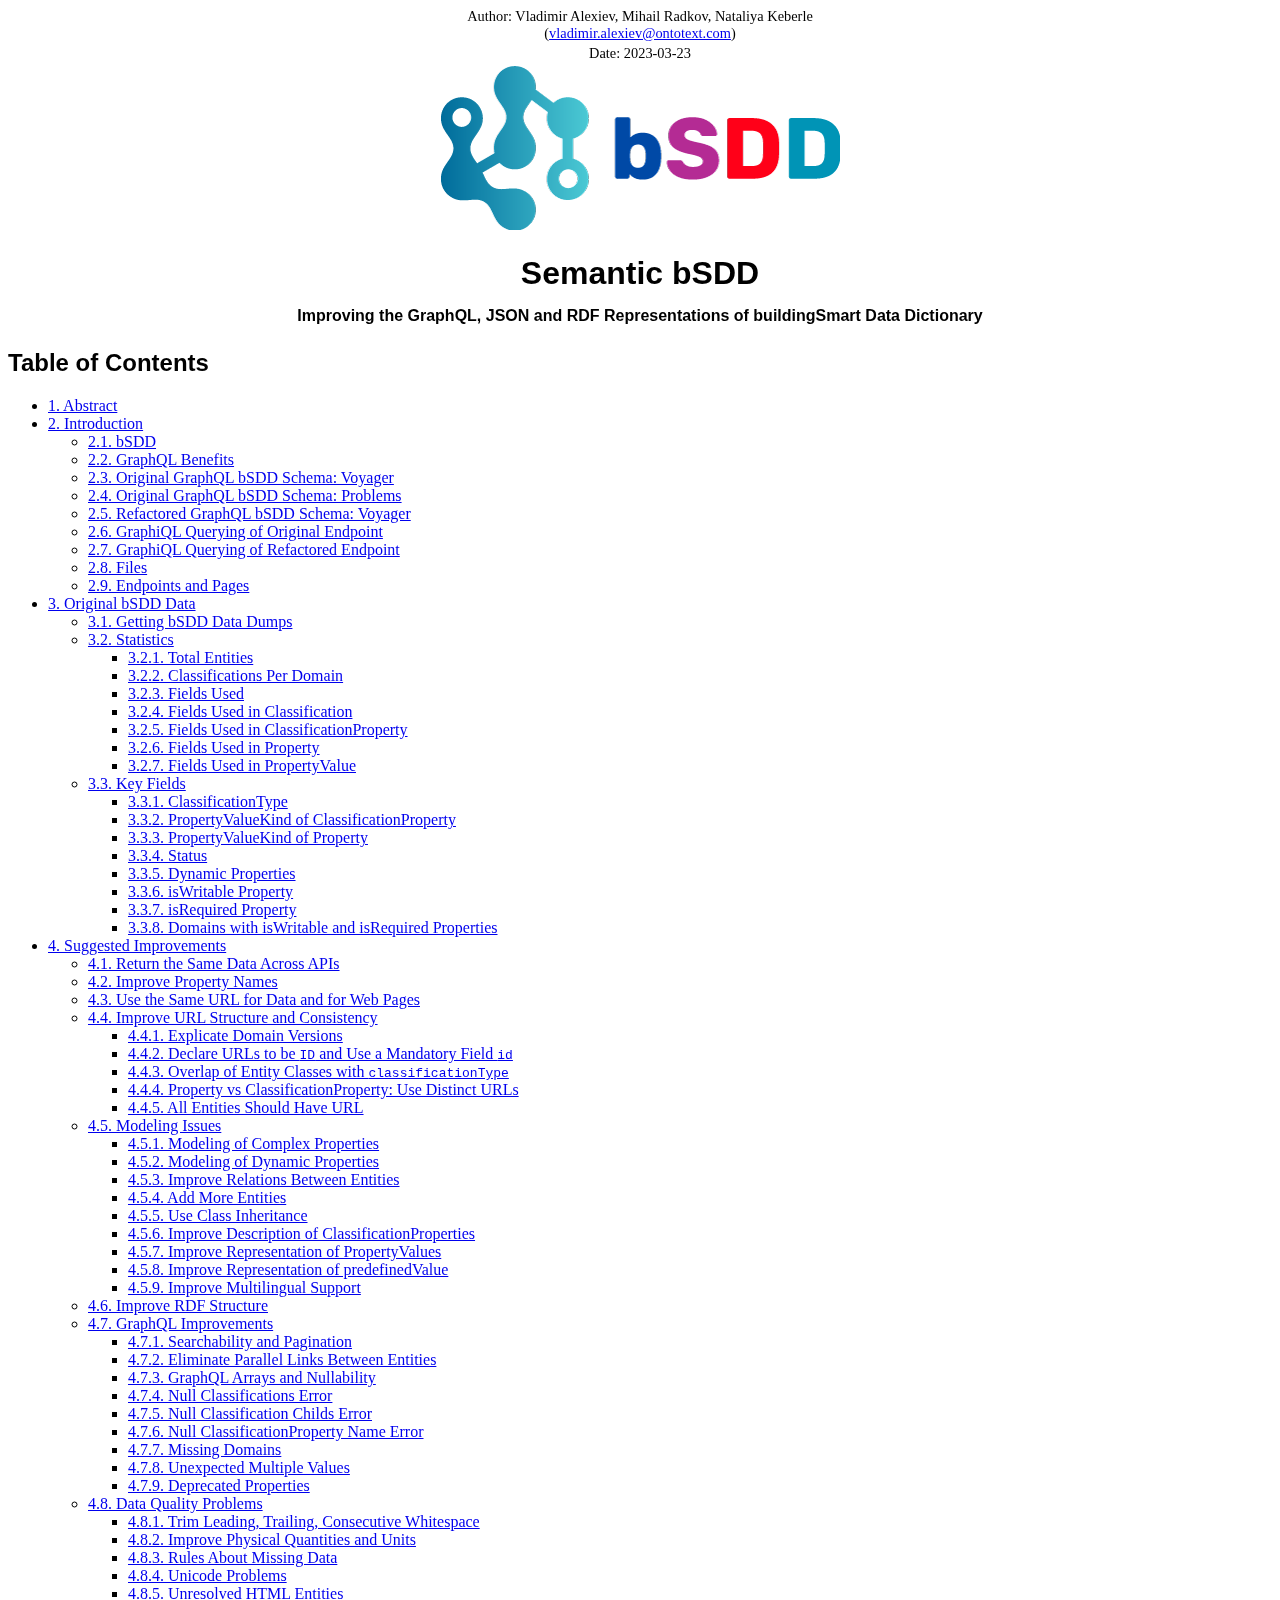
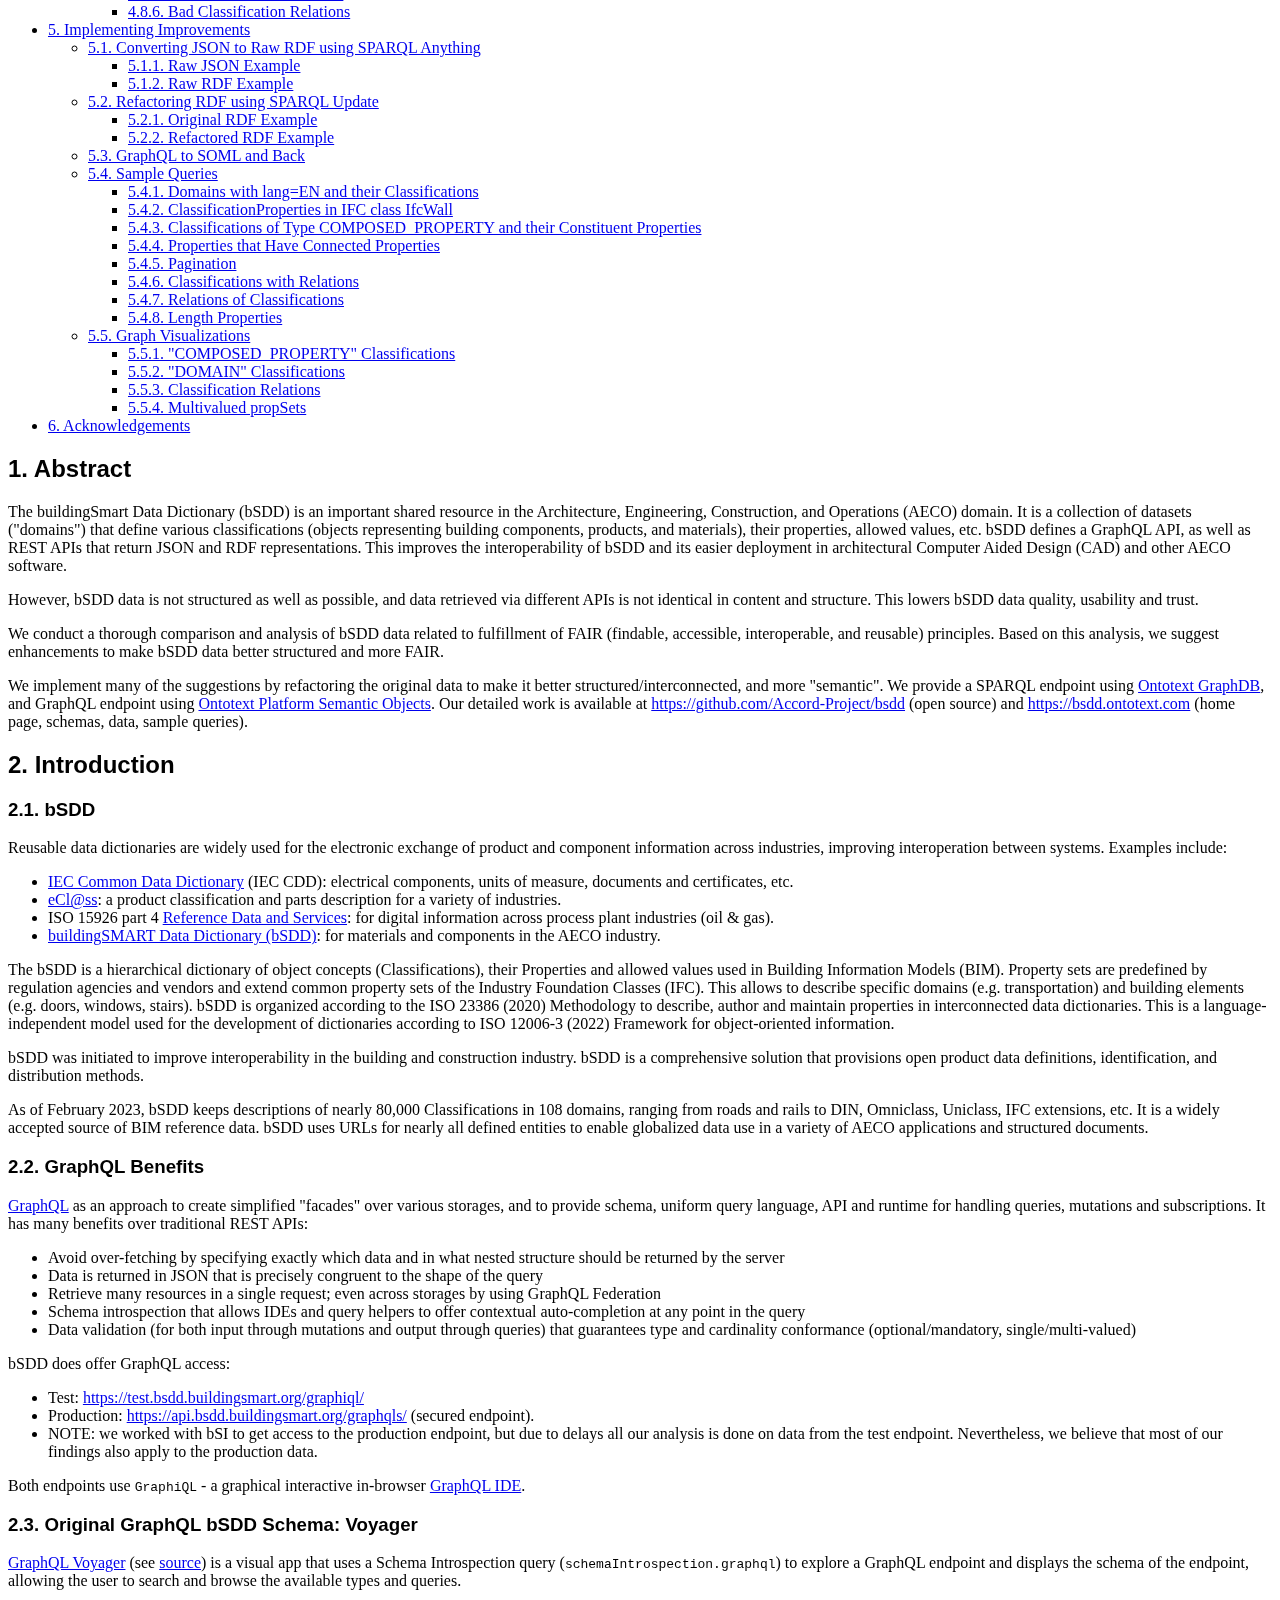
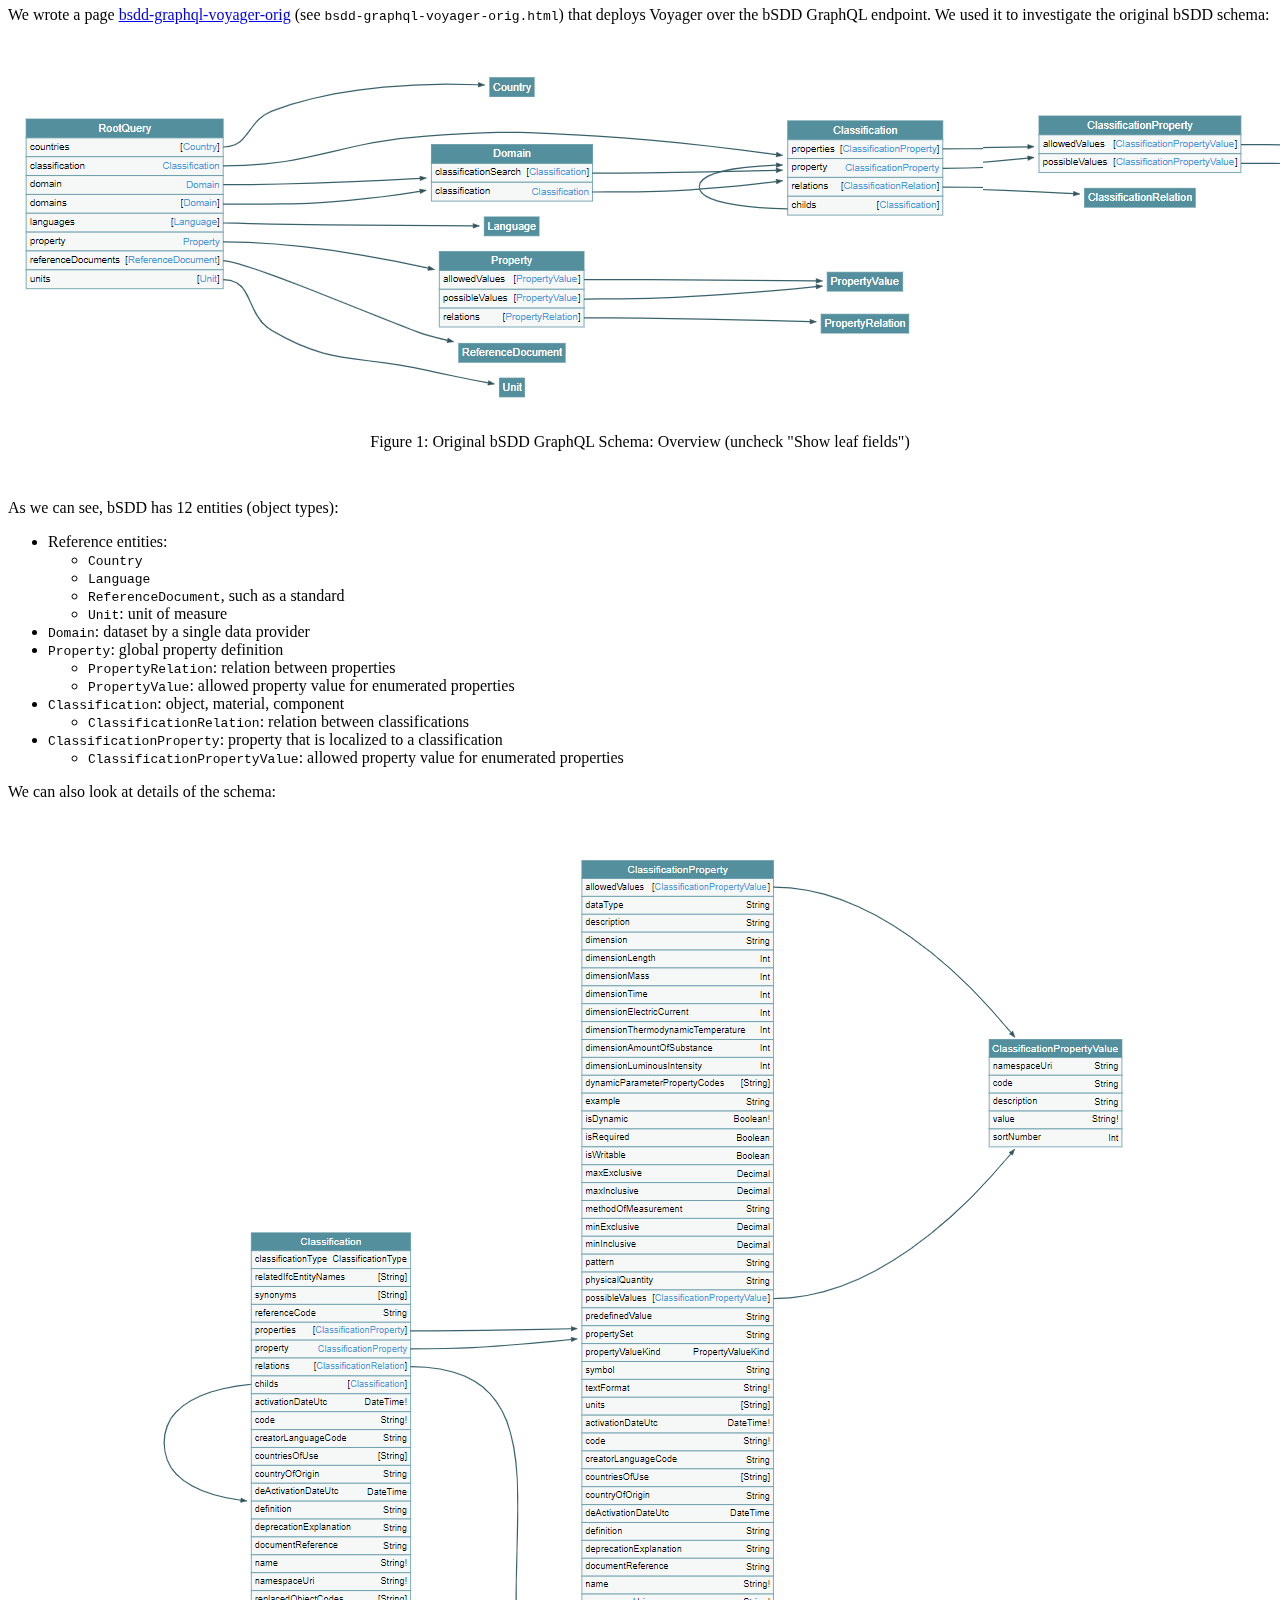
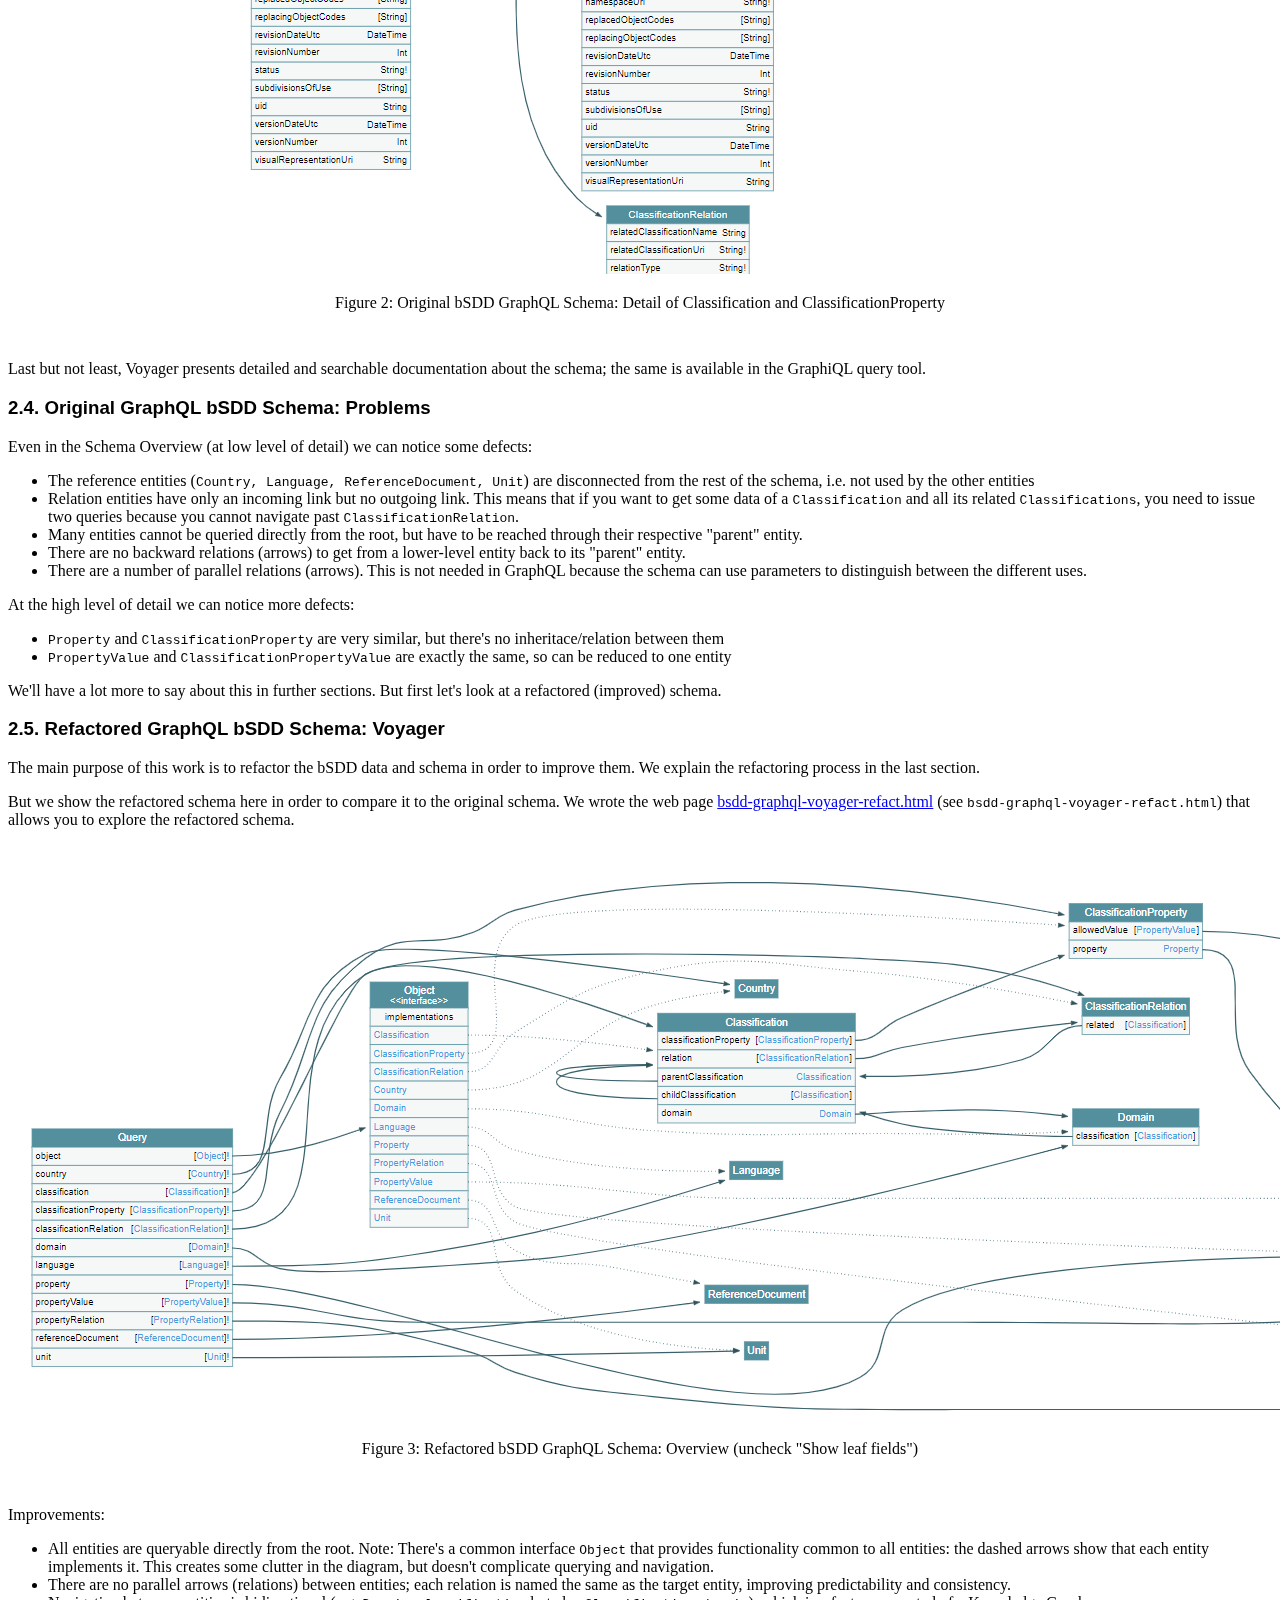
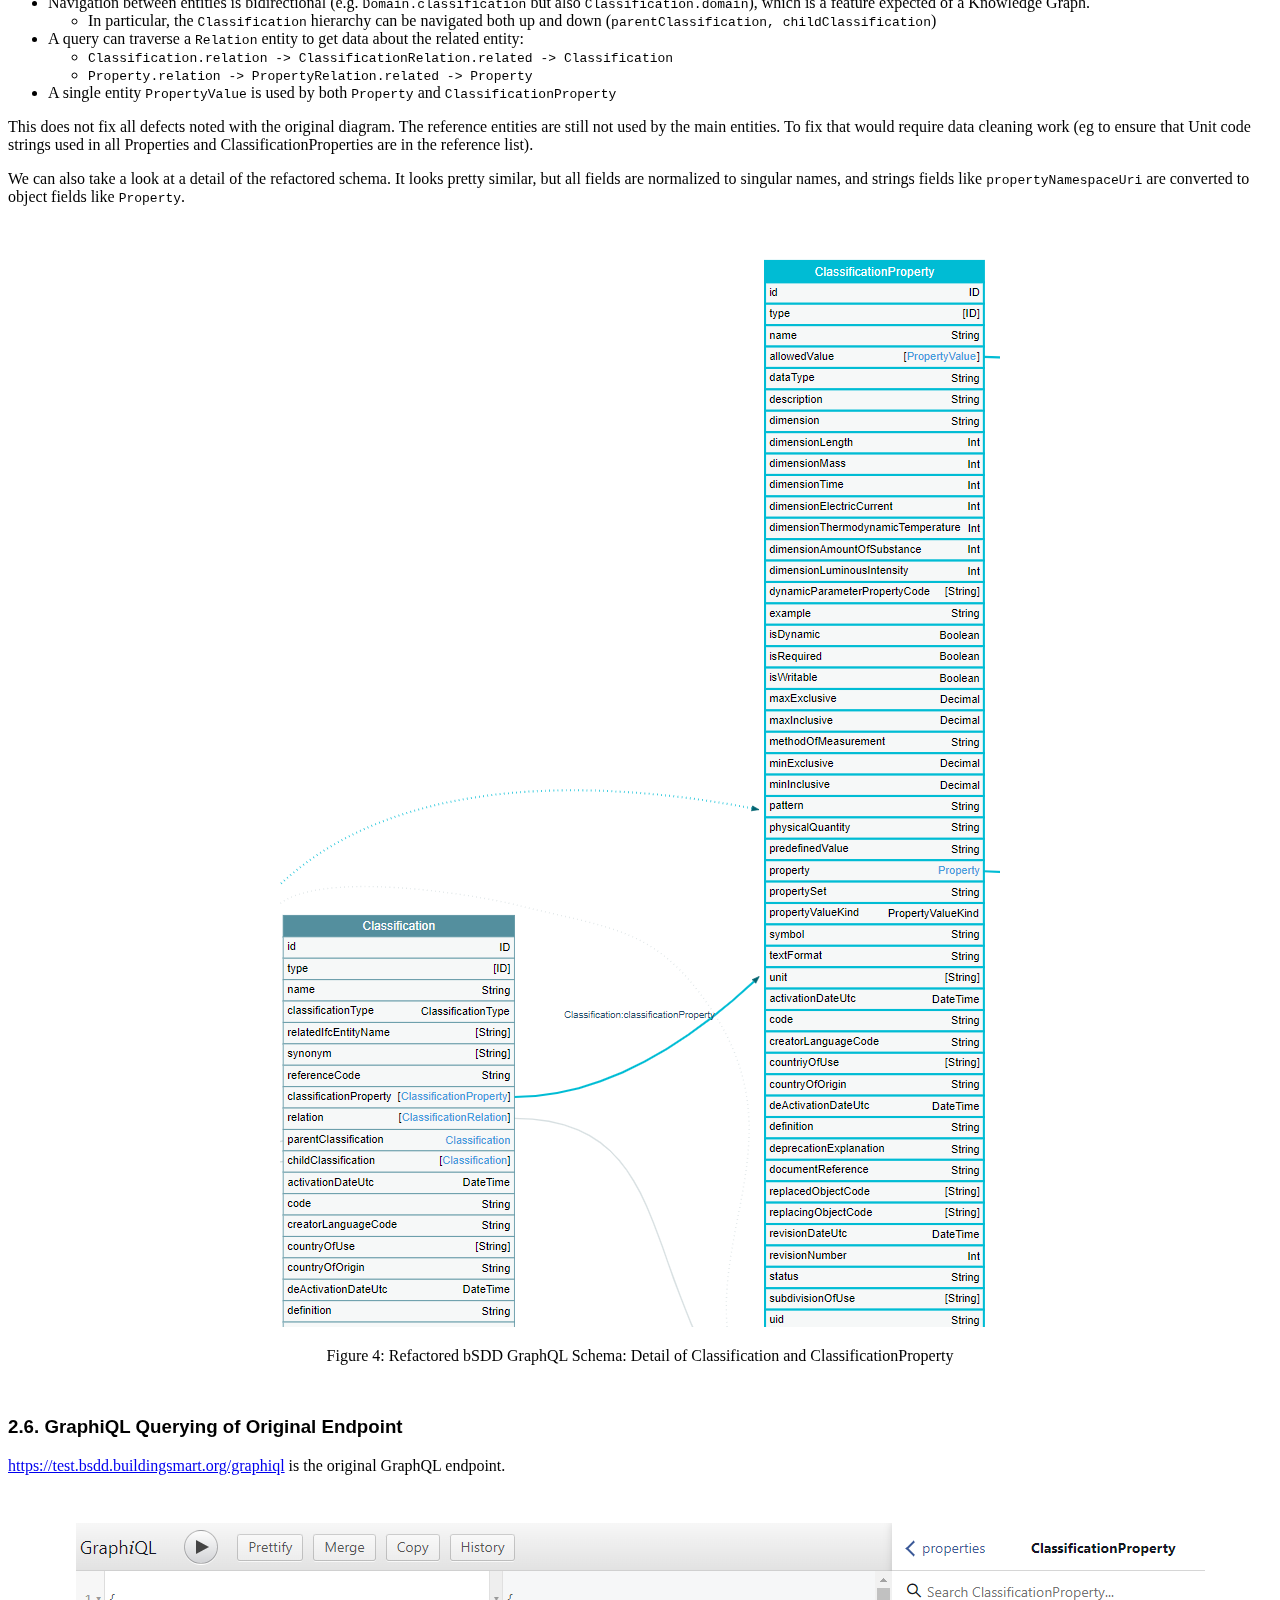
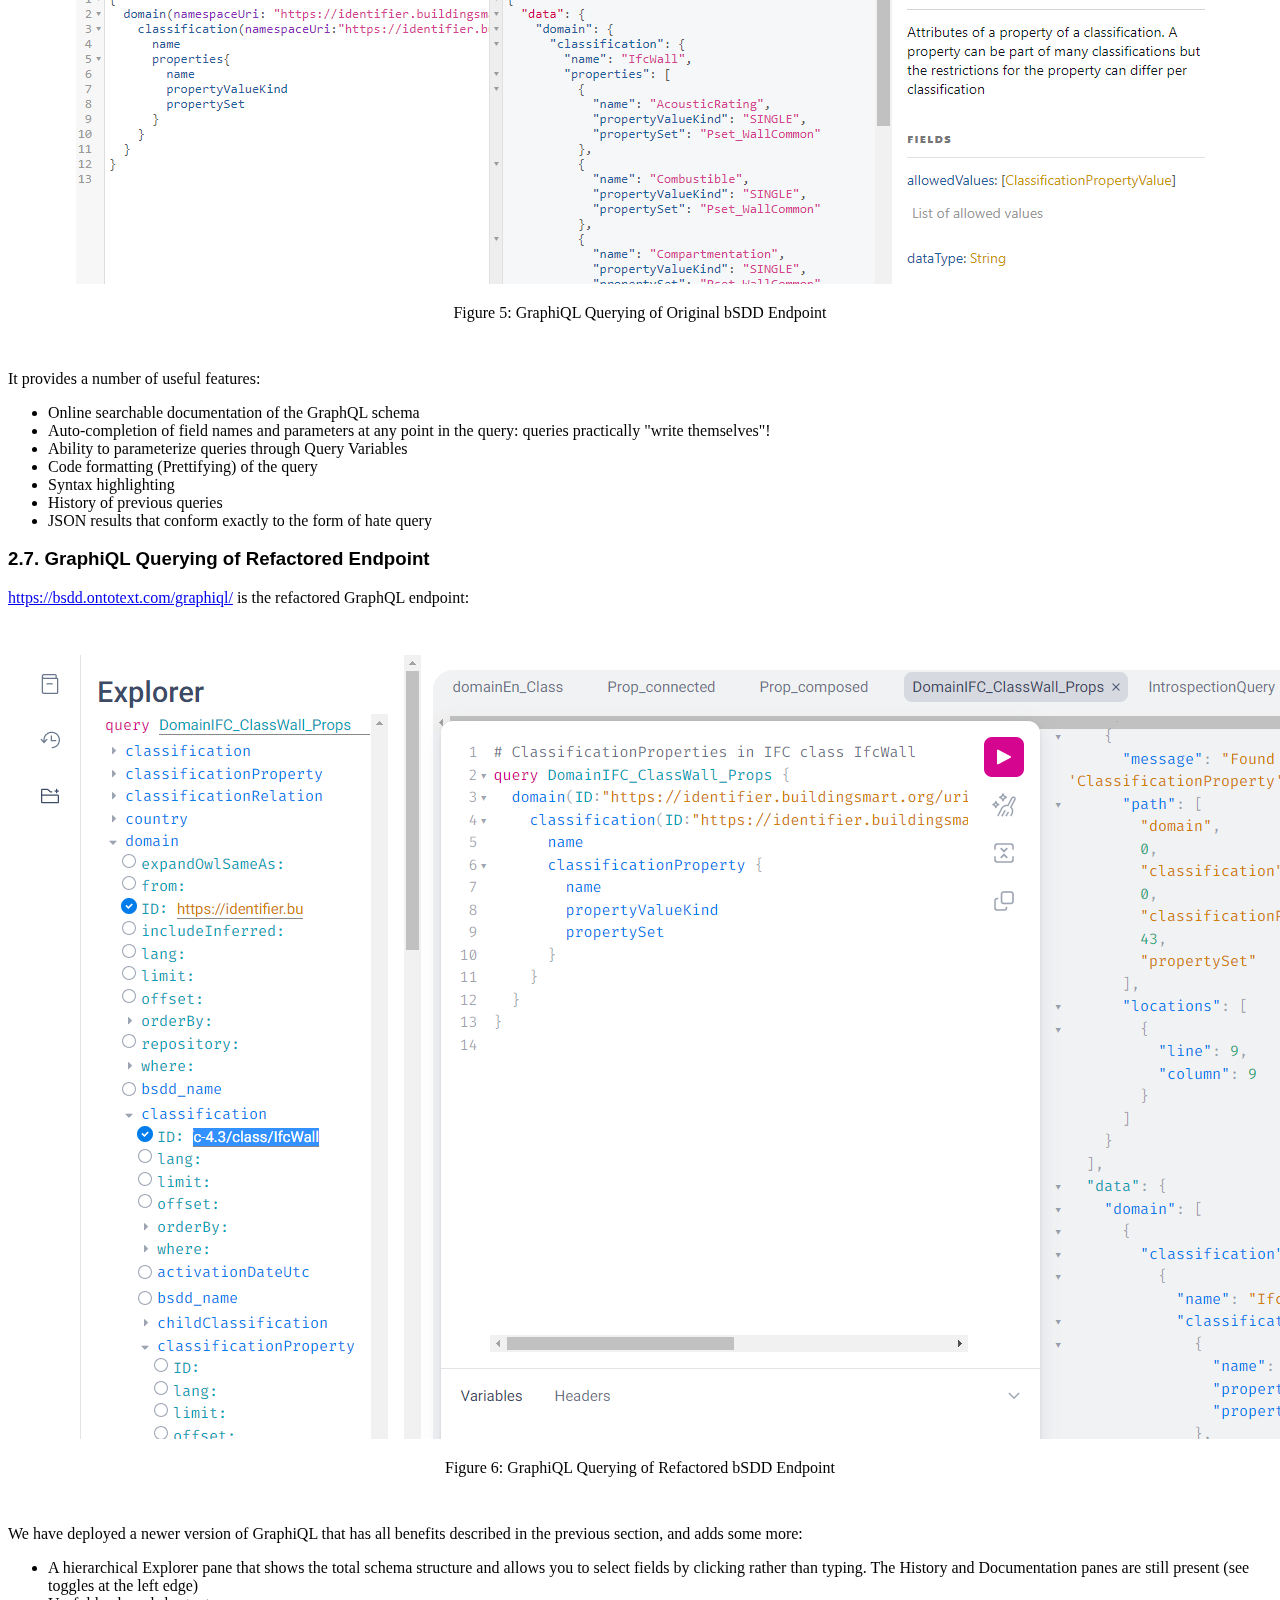
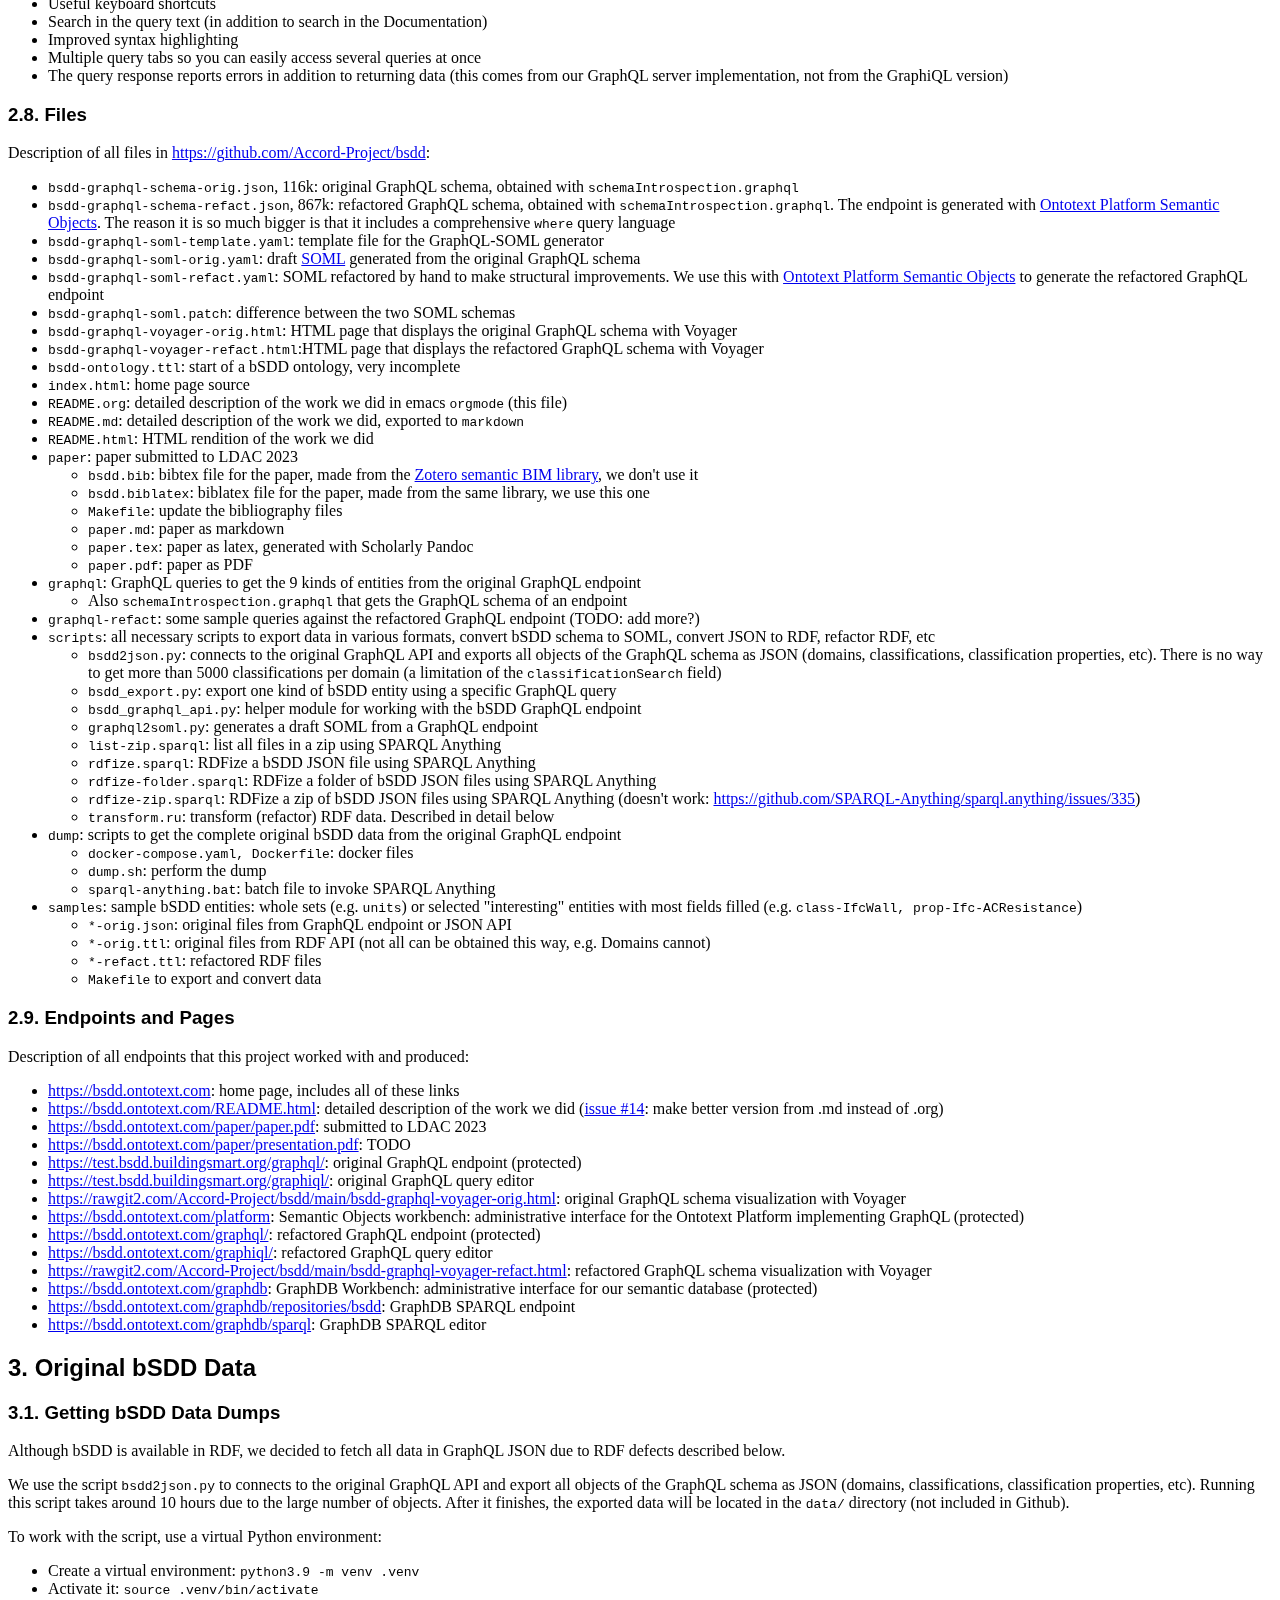
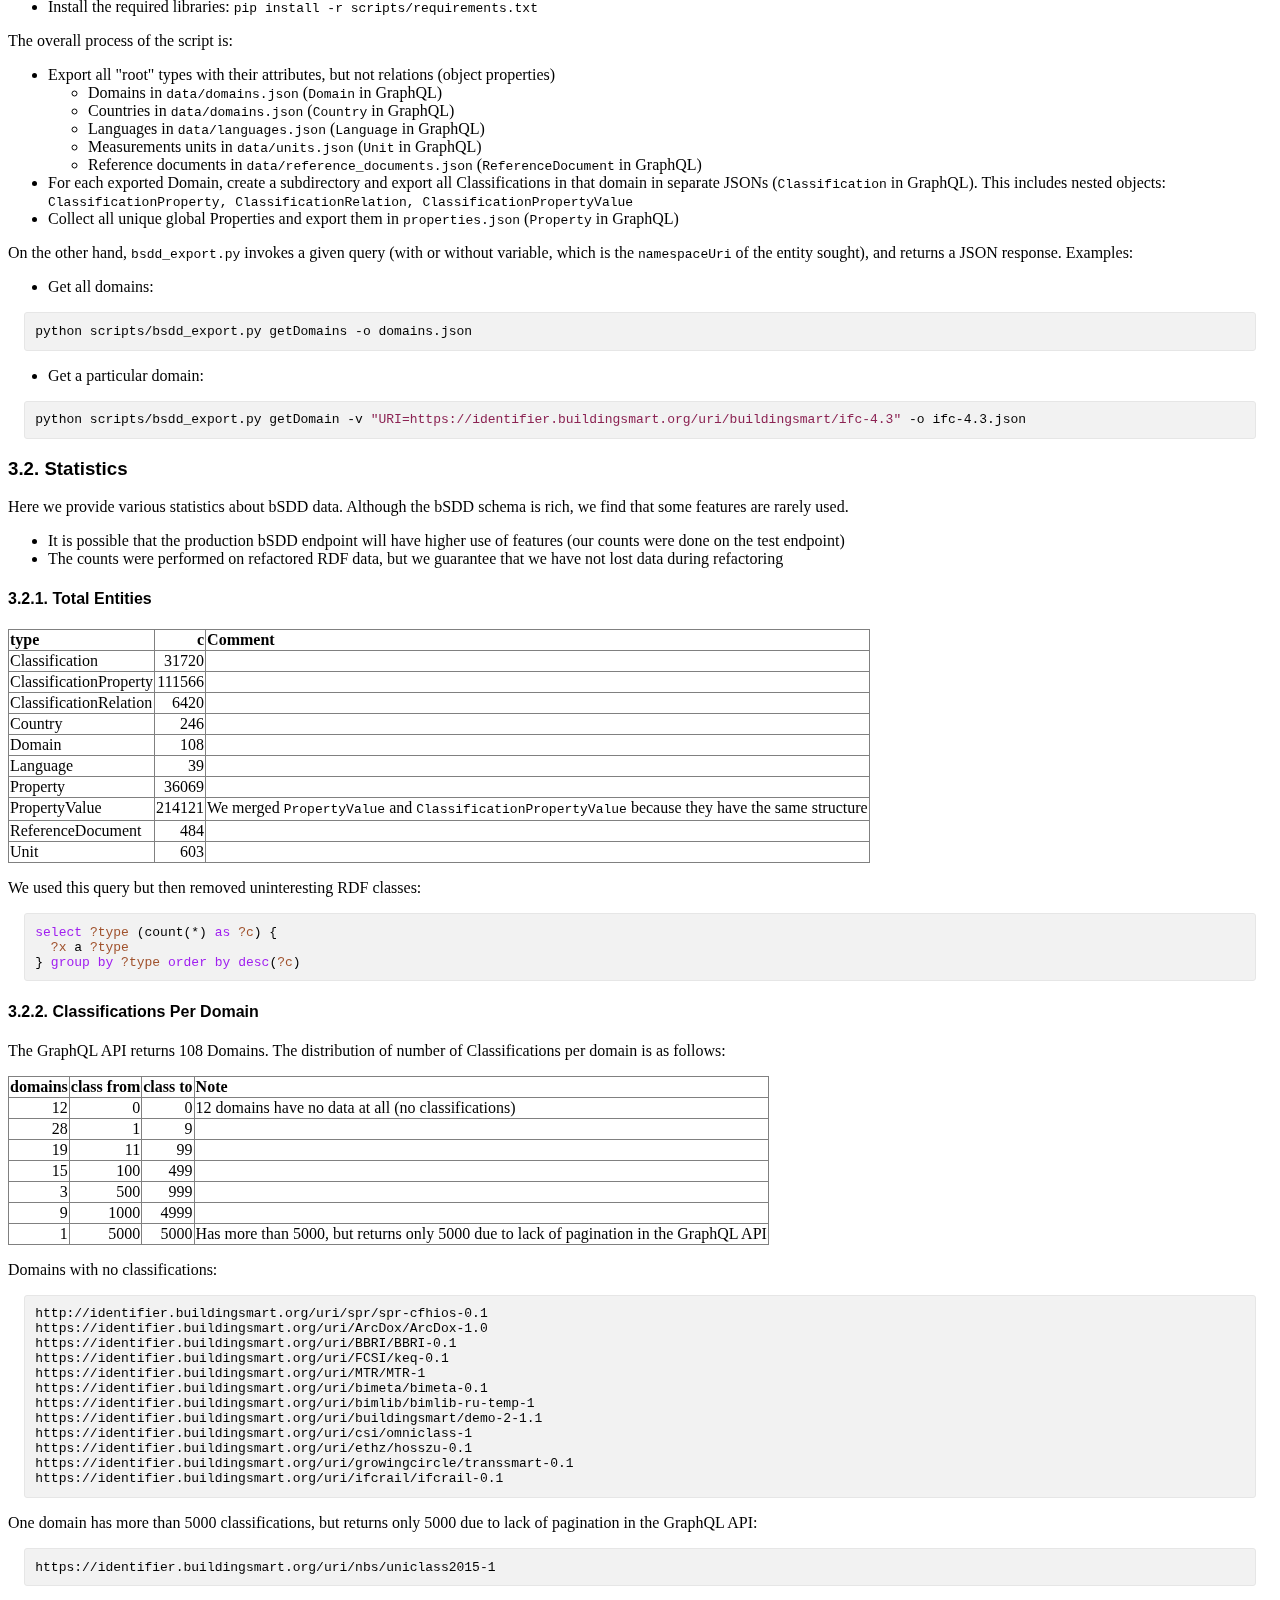
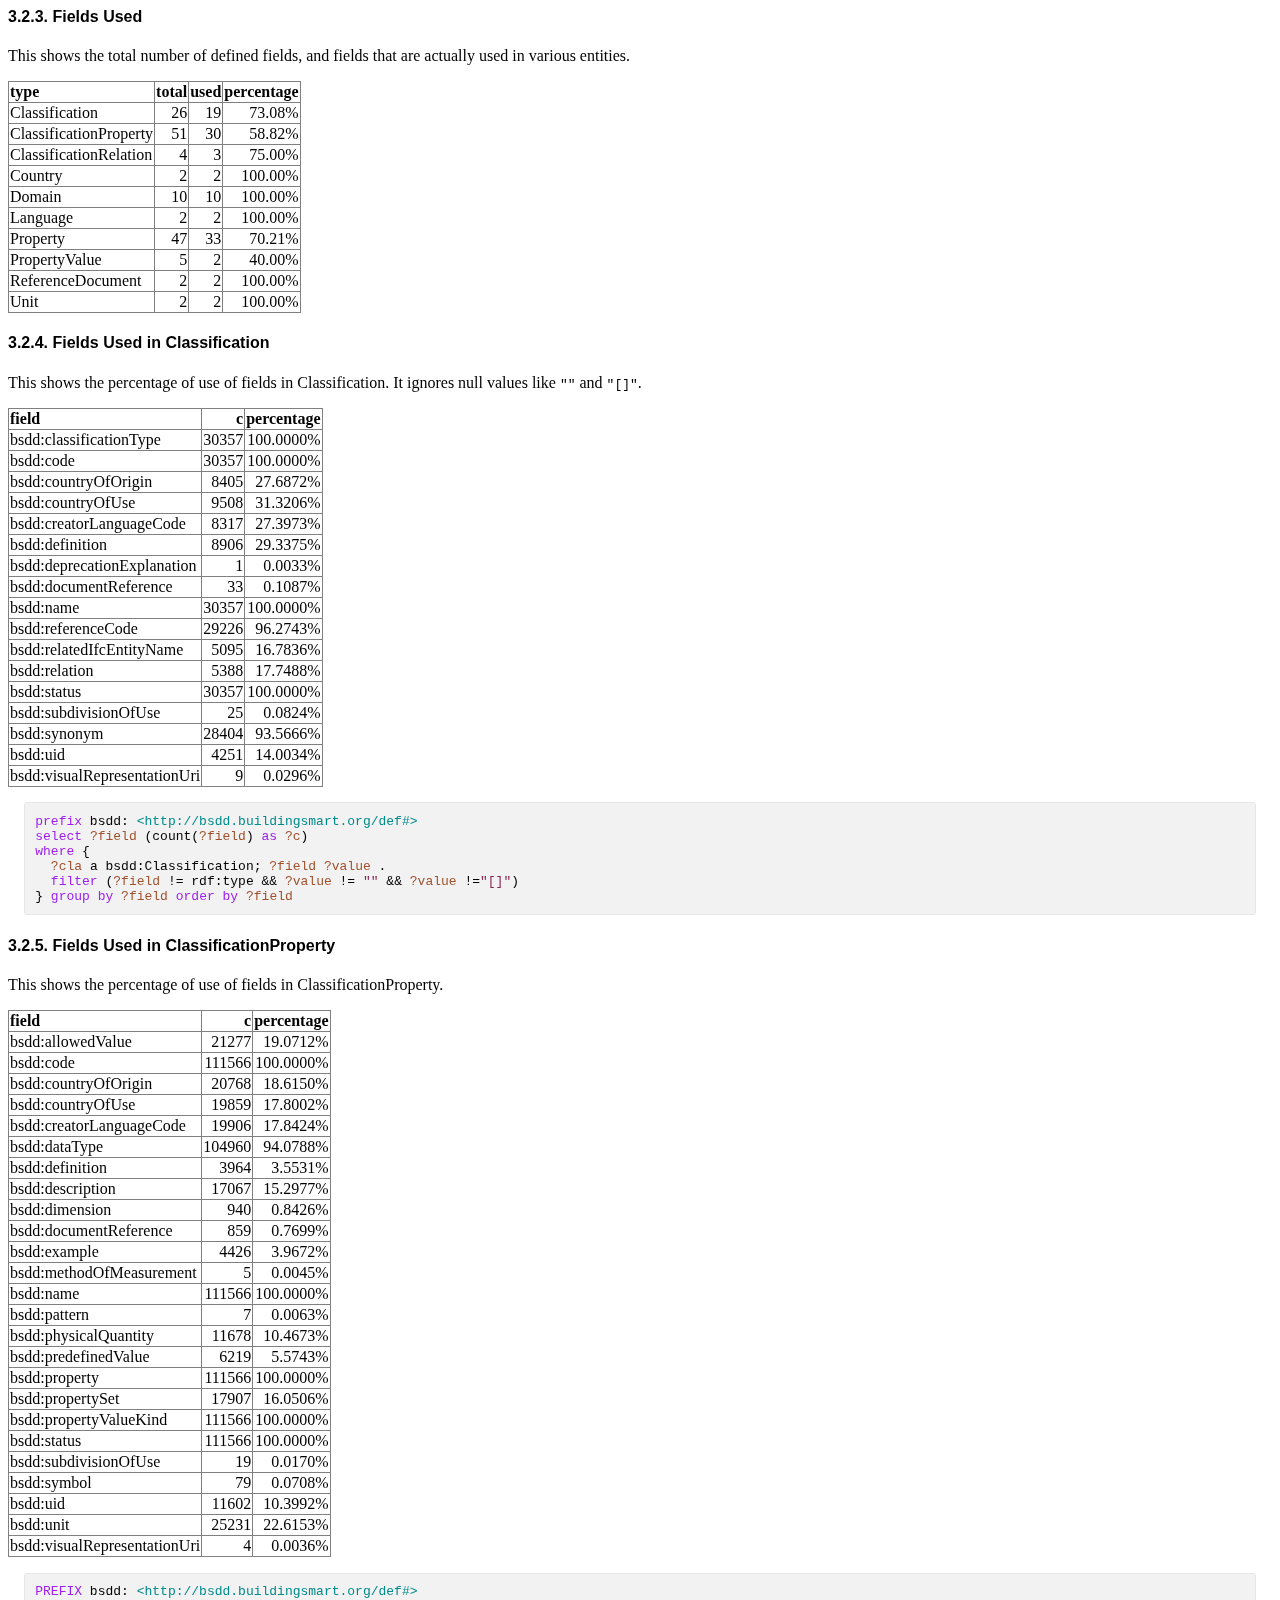
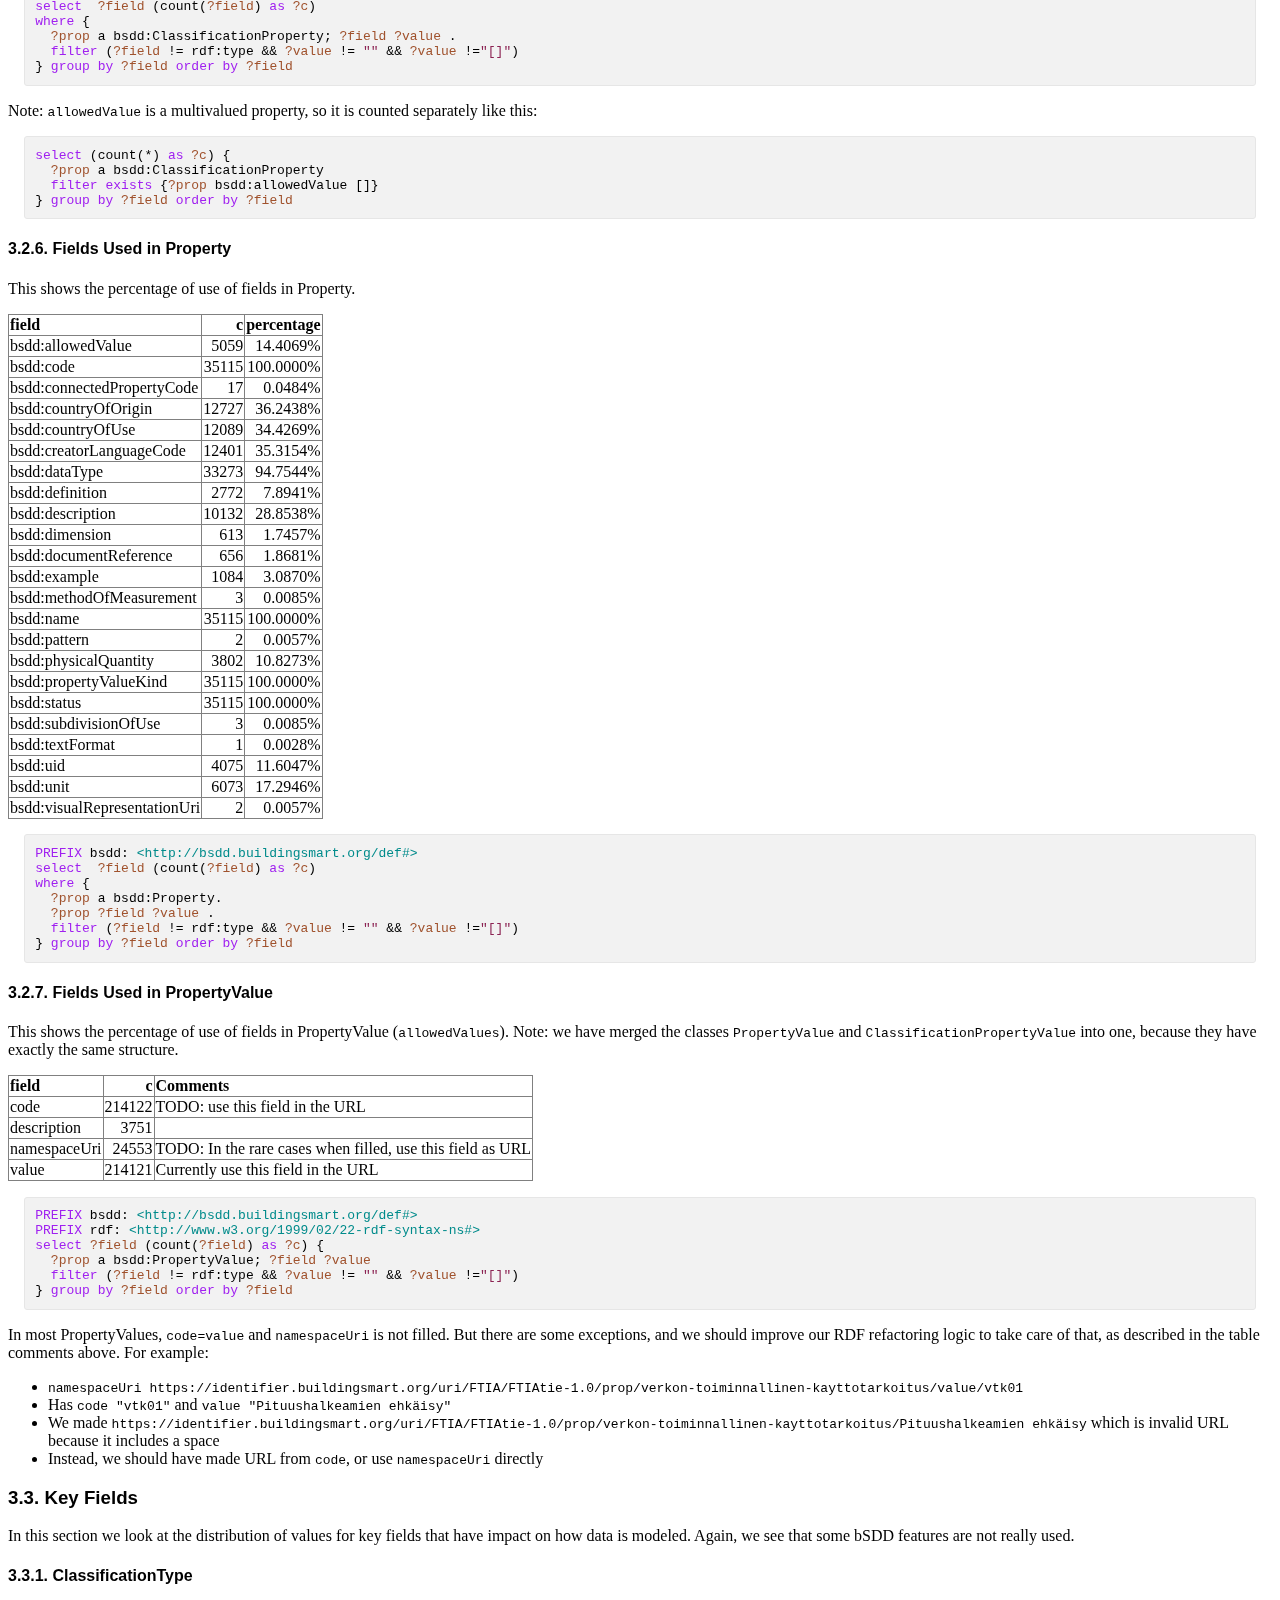
==== README.html @ 3b891b7d "add video to index.html, add TODO.txt from webinar, clarifications in #Modeling of Dynamic Propertie" ====
<?xml version="1.0" encoding="utf-8"?>
<!DOCTYPE html PUBLIC "-//W3C//DTD XHTML 1.0 Strict//EN"
"http://www.w3.org/TR/xhtml1/DTD/xhtml1-strict.dtd">
<html xmlns="http://www.w3.org/1999/xhtml" lang="en" xml:lang="en">
<head>
<meta http-equiv="Content-Type" content="text/html;charset=utf-8" />
<meta name="viewport" content="width=device-width, initial-scale=1" />
<title>Semantic bSDD</title>
<meta name="author" content="Vladimir Alexiev, Mihail Radkov, Nataliya Keberle" />
<meta name="keywords" content="Linked building data, LBD, buildingSMART Data Dictionary, bSDD, FAIR data, data quality" />
<meta name="generator" content="Org Mode" />
<style>
  #content { max-width: 60em; margin: auto; }
  .title  { text-align: center;
             margin-bottom: .2em; }
  .subtitle { text-align: center;
              font-size: medium;
              font-weight: bold;
              margin-top:0; }
  .todo   { font-family: monospace; color: red; }
  .done   { font-family: monospace; color: green; }
  .priority { font-family: monospace; color: orange; }
  .tag    { background-color: #eee; font-family: monospace;
            padding: 2px; font-size: 80%; font-weight: normal; }
  .timestamp { color: #bebebe; }
  .timestamp-kwd { color: #5f9ea0; }
  .org-right  { margin-left: auto; margin-right: 0px;  text-align: right; }
  .org-left   { margin-left: 0px;  margin-right: auto; text-align: left; }
  .org-center { margin-left: auto; margin-right: auto; text-align: center; }
  .underline { text-decoration: underline; }
  #postamble p, #preamble p { font-size: 90%; margin: .2em; }
  p.verse { margin-left: 3%; }
  pre {
    border: 1px solid #e6e6e6;
    border-radius: 3px;
    background-color: #f2f2f2;
    padding: 8pt;
    font-family: monospace;
    overflow: auto;
    margin: 1.2em;
  }
  pre.src {
    position: relative;
    overflow: auto;
  }
  pre.src:before {
    display: none;
    position: absolute;
    top: -8px;
    right: 12px;
    padding: 3px;
    color: #555;
    background-color: #f2f2f299;
  }
  pre.src:hover:before { display: inline; margin-top: 14px;}
  /* Languages per Org manual */
  pre.src-asymptote:before { content: 'Asymptote'; }
  pre.src-awk:before { content: 'Awk'; }
  pre.src-authinfo::before { content: 'Authinfo'; }
  pre.src-C:before { content: 'C'; }
  /* pre.src-C++ doesn't work in CSS */
  pre.src-clojure:before { content: 'Clojure'; }
  pre.src-css:before { content: 'CSS'; }
  pre.src-D:before { content: 'D'; }
  pre.src-ditaa:before { content: 'ditaa'; }
  pre.src-dot:before { content: 'Graphviz'; }
  pre.src-calc:before { content: 'Emacs Calc'; }
  pre.src-emacs-lisp:before { content: 'Emacs Lisp'; }
  pre.src-fortran:before { content: 'Fortran'; }
  pre.src-gnuplot:before { content: 'gnuplot'; }
  pre.src-haskell:before { content: 'Haskell'; }
  pre.src-hledger:before { content: 'hledger'; }
  pre.src-java:before { content: 'Java'; }
  pre.src-js:before { content: 'Javascript'; }
  pre.src-latex:before { content: 'LaTeX'; }
  pre.src-ledger:before { content: 'Ledger'; }
  pre.src-lisp:before { content: 'Lisp'; }
  pre.src-lilypond:before { content: 'Lilypond'; }
  pre.src-lua:before { content: 'Lua'; }
  pre.src-matlab:before { content: 'MATLAB'; }
  pre.src-mscgen:before { content: 'Mscgen'; }
  pre.src-ocaml:before { content: 'Objective Caml'; }
  pre.src-octave:before { content: 'Octave'; }
  pre.src-org:before { content: 'Org mode'; }
  pre.src-oz:before { content: 'OZ'; }
  pre.src-plantuml:before { content: 'Plantuml'; }
  pre.src-processing:before { content: 'Processing.js'; }
  pre.src-python:before { content: 'Python'; }
  pre.src-R:before { content: 'R'; }
  pre.src-ruby:before { content: 'Ruby'; }
  pre.src-sass:before { content: 'Sass'; }
  pre.src-scheme:before { content: 'Scheme'; }
  pre.src-screen:before { content: 'Gnu Screen'; }
  pre.src-sed:before { content: 'Sed'; }
  pre.src-sh:before { content: 'shell'; }
  pre.src-sql:before { content: 'SQL'; }
  pre.src-sqlite:before { content: 'SQLite'; }
  /* additional languages in org.el's org-babel-load-languages alist */
  pre.src-forth:before { content: 'Forth'; }
  pre.src-io:before { content: 'IO'; }
  pre.src-J:before { content: 'J'; }
  pre.src-makefile:before { content: 'Makefile'; }
  pre.src-maxima:before { content: 'Maxima'; }
  pre.src-perl:before { content: 'Perl'; }
  pre.src-picolisp:before { content: 'Pico Lisp'; }
  pre.src-scala:before { content: 'Scala'; }
  pre.src-shell:before { content: 'Shell Script'; }
  pre.src-ebnf2ps:before { content: 'ebfn2ps'; }
  /* additional language identifiers per "defun org-babel-execute"
       in ob-*.el */
  pre.src-cpp:before  { content: 'C++'; }
  pre.src-abc:before  { content: 'ABC'; }
  pre.src-coq:before  { content: 'Coq'; }
  pre.src-groovy:before  { content: 'Groovy'; }
  /* additional language identifiers from org-babel-shell-names in
     ob-shell.el: ob-shell is the only babel language using a lambda to put
     the execution function name together. */
  pre.src-bash:before  { content: 'bash'; }
  pre.src-csh:before  { content: 'csh'; }
  pre.src-ash:before  { content: 'ash'; }
  pre.src-dash:before  { content: 'dash'; }
  pre.src-ksh:before  { content: 'ksh'; }
  pre.src-mksh:before  { content: 'mksh'; }
  pre.src-posh:before  { content: 'posh'; }
  /* Additional Emacs modes also supported by the LaTeX listings package */
  pre.src-ada:before { content: 'Ada'; }
  pre.src-asm:before { content: 'Assembler'; }
  pre.src-caml:before { content: 'Caml'; }
  pre.src-delphi:before { content: 'Delphi'; }
  pre.src-html:before { content: 'HTML'; }
  pre.src-idl:before { content: 'IDL'; }
  pre.src-mercury:before { content: 'Mercury'; }
  pre.src-metapost:before { content: 'MetaPost'; }
  pre.src-modula-2:before { content: 'Modula-2'; }
  pre.src-pascal:before { content: 'Pascal'; }
  pre.src-ps:before { content: 'PostScript'; }
  pre.src-prolog:before { content: 'Prolog'; }
  pre.src-simula:before { content: 'Simula'; }
  pre.src-tcl:before { content: 'tcl'; }
  pre.src-tex:before { content: 'TeX'; }
  pre.src-plain-tex:before { content: 'Plain TeX'; }
  pre.src-verilog:before { content: 'Verilog'; }
  pre.src-vhdl:before { content: 'VHDL'; }
  pre.src-xml:before { content: 'XML'; }
  pre.src-nxml:before { content: 'XML'; }
  /* add a generic configuration mode; LaTeX export needs an additional
     (add-to-list 'org-latex-listings-langs '(conf " ")) in .emacs */
  pre.src-conf:before { content: 'Configuration File'; }

  table { border-collapse:collapse; }
  caption.t-above { caption-side: top; }
  caption.t-bottom { caption-side: bottom; }
  td, th { vertical-align:top;  }
  th.org-right  { text-align: center;  }
  th.org-left   { text-align: center;   }
  th.org-center { text-align: center; }
  td.org-right  { text-align: right;  }
  td.org-left   { text-align: left;   }
  td.org-center { text-align: center; }
  dt { font-weight: bold; }
  .footpara { display: inline; }
  .footdef  { margin-bottom: 1em; }
  .figure { padding: 1em; }
  .figure p { text-align: center; }
  .equation-container {
    display: table;
    text-align: center;
    width: 100%;
  }
  .equation {
    vertical-align: middle;
  }
  .equation-label {
    display: table-cell;
    text-align: right;
    vertical-align: middle;
  }
  .inlinetask {
    padding: 10px;
    border: 2px solid gray;
    margin: 10px;
    background: #ffffcc;
  }
  #org-div-home-and-up
   { text-align: right; font-size: 70%; white-space: nowrap; }
  textarea { overflow-x: auto; }
  .linenr { font-size: smaller }
  .code-highlighted { background-color: #ffff00; }
  .org-info-js_info-navigation { border-style: none; }
  #org-info-js_console-label
    { font-size: 10px; font-weight: bold; white-space: nowrap; }
  .org-info-js_search-highlight
    { background-color: #ffff00; color: #000000; font-weight: bold; }
  .org-svg { width: 90%; }
</style>
<style> #content {max-width: 120em; margin: auto} h1,h2,h3,h4,h5,h6,h7 {font-family: Arial} .author, .date, .creator {-webkit-margin-before: 0em; -webkit-margin-after: 0em} .abstract {margin: 1em; padding: 1em; border: 1px solid black} .abstract:before {content: 'Abstract: '; font-weight: bold} #preamble p {font-size: 110%%; margin-left: auto; margin-right: auto; text-align: center} th.org-left   {text-align:left} th.org-right  {text-align:right} th.org-center {text-align:center} th, td {line-height: 1em; border-width: 1px; border-style: solid solid; border-spacing: 2px 2px; padding: 2px 1px} .CANCELED {color: blue} .MAYBE {color: blue} .POSTPONED {color: blue} .SAME {color: blue} .APPLIED {color: orange} .FOLLOW {color: orange} .INPROGRESS {color: orange} .NEXT {color: orange} .IER {color: orange}.underline {text-decoration:underline} </style>
<link rel="icon" type="image/x-icon" href="img/favicon.ico">
</head>
<body>
<div id="preamble" class="status">
<p class='author'>Author: Vladimir Alexiev, Mihail Radkov, Nataliya Keberle<br/>(<a href="mailto:vladimir.alexiev@ontotext.com">vladimir.alexiev@ontotext.com</a>)</p><p class='date'>Date: 2023-03-23</p><p><img src='./img/SemBSDD-Logo-400px.png'/></p>
</div>
<div id="content" class="content">
<h1 class="title">Semantic bSDD
<br />
<span class="subtitle">Improving the GraphQL, JSON and RDF Representations of buildingSmart Data Dictionary</span>
</h1>
<div id="table-of-contents" role="doc-toc">
<h2>Table of Contents</h2>
<div id="text-table-of-contents" role="doc-toc">
<ul>
<li><a href="#abstract">1. Abstract</a></li>
<li><a href="#introduction">2. Introduction</a>
<ul>
<li><a href="#bsdd">2.1. bSDD</a></li>
<li><a href="#graphql-benefits">2.2. GraphQL Benefits</a></li>
<li><a href="#original-graphql-bsdd-schema-voyager">2.3. Original GraphQL bSDD Schema: Voyager</a></li>
<li><a href="#original-graphql-bsdd-schema-problems">2.4. Original GraphQL bSDD Schema: Problems</a></li>
<li><a href="#refactored-graphql-bsdd-schema-voyager">2.5. Refactored GraphQL bSDD Schema: Voyager</a></li>
<li><a href="#graphiql-querying-of-original-endpoint">2.6. GraphiQL Querying of Original Endpoint</a></li>
<li><a href="#graphiql-querying-of-refactored-endpoint">2.7. GraphiQL Querying of Refactored Endpoint</a></li>
<li><a href="#files">2.8. Files</a></li>
<li><a href="#endpoints-and-pages">2.9. Endpoints and Pages</a></li>
</ul>
</li>
<li><a href="#original-bsdd-data">3. Original bSDD Data</a>
<ul>
<li><a href="#getting-bsdd-data-dumps">3.1. Getting bSDD Data Dumps</a></li>
<li><a href="#statistics">3.2. Statistics</a>
<ul>
<li><a href="#total-entities">3.2.1. Total Entities</a></li>
<li><a href="#classifications-per-domain">3.2.2. Classifications Per Domain</a></li>
<li><a href="#fields-used">3.2.3. Fields Used</a></li>
<li><a href="#fields-used-in-classification">3.2.4. Fields Used in Classification</a></li>
<li><a href="#fields-used-in-classificationproperty">3.2.5. Fields Used in ClassificationProperty</a></li>
<li><a href="#fields-used-in-property">3.2.6. Fields Used in Property</a></li>
<li><a href="#fields-used-in-propertyvalue">3.2.7. Fields Used in PropertyValue</a></li>
</ul>
</li>
<li><a href="#key-fields">3.3. Key Fields</a>
<ul>
<li><a href="#classificationtype">3.3.1. ClassificationType</a></li>
<li><a href="#propertyvaluekind-of-classificationproperty">3.3.2. PropertyValueKind of ClassificationProperty</a></li>
<li><a href="#propertyvaluekind-of-property">3.3.3. PropertyValueKind of Property</a></li>
<li><a href="#status">3.3.4. Status</a></li>
<li><a href="#dynamic-properties">3.3.5. Dynamic Properties</a></li>
<li><a href="#iswritable-property">3.3.6. isWritable Property</a></li>
<li><a href="#isrequired-property">3.3.7. isRequired Property</a></li>
<li><a href="#domains-with-iswritable-and-isrequired-properties">3.3.8. Domains with isWritable and isRequired Properties</a></li>
</ul>
</li>
</ul>
</li>
<li><a href="#suggested-improvements">4. Suggested Improvements</a>
<ul>
<li><a href="#return-the-same-data-across-apis">4.1. Return the Same Data Across APIs</a></li>
<li><a href="#improve-property-names">4.2. Improve Property Names</a></li>
<li><a href="#use-the-same-url-for-data-and-for-web-pages">4.3. Use the Same URL for Data and for Web Pages</a></li>
<li><a href="#improve-url-structure-and-consistency">4.4. Improve URL Structure and Consistency</a>
<ul>
<li><a href="#explicate-domain-versions">4.4.1. Explicate Domain Versions</a></li>
<li><a href="#declare-urls-to-be-id-and-use-a-mandatory-field-id">4.4.2. Declare URLs to be <code>ID</code> and Use a Mandatory Field <code>id</code></a></li>
<li><a href="#overlap-of-entity-classes-with-classificationtype">4.4.3. Overlap of Entity Classes with <code>classificationType</code></a></li>
<li><a href="#property-vs-classificationproperty-use-distinct-urls">4.4.4. Property vs ClassificationProperty: Use Distinct URLs</a></li>
<li><a href="#all-entities-should-have-url">4.4.5. All Entities Should Have URL</a></li>
</ul>
</li>
<li><a href="#modeling-issues">4.5. Modeling Issues</a>
<ul>
<li><a href="#modeling-of-complex-properties">4.5.1. Modeling of Complex Properties</a></li>
<li><a href="#modeling-of-dynamic-properties">4.5.2. Modeling of Dynamic Properties</a></li>
<li><a href="#improve-relations-between-entities">4.5.3. Improve Relations Between Entities</a></li>
<li><a href="#add-more-entities">4.5.4. Add More Entities</a></li>
<li><a href="#use-class-inheritance">4.5.5. Use Class Inheritance</a></li>
<li><a href="#improve-description-of-classificationproperties">4.5.6. Improve Description of ClassificationProperties</a></li>
<li><a href="#improve-representation-of-propertyvalues">4.5.7. Improve Representation of PropertyValues</a></li>
<li><a href="#improve-representation-of-predefinedvalue">4.5.8. Improve Representation of predefinedValue</a></li>
<li><a href="#improve-multilingual-support">4.5.9. Improve Multilingual Support</a></li>
</ul>
</li>
<li><a href="#improve-rdf-structure">4.6. Improve RDF Structure</a></li>
<li><a href="#graphql-improvements">4.7. GraphQL Improvements</a>
<ul>
<li><a href="#searchability-and-pagination">4.7.1. Searchability and Pagination</a></li>
<li><a href="#eliminate-parallel-links-between-entities">4.7.2. Eliminate Parallel Links Between Entities</a></li>
<li><a href="#graphql-arrays-and-nullability">4.7.3. GraphQL Arrays and Nullability</a></li>
<li><a href="#null-classifications-error">4.7.4. Null Classifications Error</a></li>
<li><a href="#null-classification-childs-error">4.7.5. Null Classification Childs Error</a></li>
<li><a href="#null-classificationproperty-name-error">4.7.6. Null ClassificationProperty Name Error</a></li>
<li><a href="#missing-domains">4.7.7. Missing Domains</a></li>
<li><a href="#unexpected-multiple-values">4.7.8. Unexpected Multiple Values</a></li>
<li><a href="#deprecated-properties">4.7.9. Deprecated Properties</a></li>
</ul>
</li>
<li><a href="#data-quality-problems">4.8. Data Quality Problems</a>
<ul>
<li><a href="#trim-leading-trailing-consecutive-whitespace">4.8.1. Trim Leading, Trailing, Consecutive Whitespace</a></li>
<li><a href="#improve-physical-quantities-and-units">4.8.2. Improve Physical Quantities and Units</a></li>
<li><a href="#rules-about-missing-data">4.8.3. Rules About Missing Data</a></li>
<li><a href="#unicode-problems">4.8.4. Unicode Problems</a></li>
<li><a href="#unresolved-html-entities">4.8.5. Unresolved HTML Entities</a></li>
<li><a href="#bad-classification-relations">4.8.6. Bad Classification Relations</a></li>
</ul>
</li>
</ul>
</li>
<li><a href="#implementing-improvements">5. Implementing Improvements</a>
<ul>
<li><a href="#converting-json-to-raw-rdf-using-sparql-anything">5.1. Converting JSON to Raw RDF using SPARQL Anything</a>
<ul>
<li><a href="#raw-json-example">5.1.1. Raw JSON Example</a></li>
<li><a href="#raw-rdf-example">5.1.2. Raw RDF Example</a></li>
</ul>
</li>
<li><a href="#refactoring-rdf-using-sparql-update">5.2. Refactoring RDF using SPARQL Update</a>
<ul>
<li><a href="#original-rdf-example">5.2.1. Original RDF Example</a></li>
<li><a href="#refactored-rdf-example">5.2.2. Refactored RDF Example</a></li>
</ul>
</li>
<li><a href="#graphql-to-soml-and-back">5.3. GraphQL to SOML and Back</a></li>
<li><a href="#sample-queries">5.4. Sample Queries</a>
<ul>
<li><a href="#domains-with-lang-en-and-their-classifications">5.4.1. Domains with lang=EN and their Classifications</a></li>
<li><a href="#classificationproperties-in-ifc-class-ifcwall">5.4.2. ClassificationProperties in IFC class IfcWall</a></li>
<li><a href="#classifications-of-type-composed-property-and-their-constituent-properties">5.4.3. Classifications of Type COMPOSED_PROPERTY and their Constituent Properties</a></li>
<li><a href="#properties-that-have-connected-properties">5.4.4. Properties that Have Connected Properties</a></li>
<li><a href="#pagination">5.4.5. Pagination</a></li>
<li><a href="#classifications-with-relations">5.4.6. Classifications with Relations</a></li>
<li><a href="#relations-of-classifications">5.4.7. Relations of Classifications</a></li>
<li><a href="#length-properties">5.4.8. Length Properties</a></li>
</ul>
</li>
<li><a href="#graph-visualizations">5.5. Graph Visualizations</a>
<ul>
<li><a href="#composed-property-classifications">5.5.1. "COMPOSED_PROPERTY" Classifications</a></li>
<li><a href="#domain-classifications">5.5.2. "DOMAIN" Classifications</a></li>
<li><a href="#classification-relations">5.5.3. Classification Relations</a></li>
<li><a href="#multivalued-propsets">5.5.4. Multivalued propSets</a></li>
</ul>
</li>
</ul>
</li>
<li><a href="#acknowledgements">6. Acknowledgements</a></li>
</ul>
</div>
</div>

<div id="outline-container-abstract" class="outline-2">
<h2 id="abstract"><span class="section-number-2">1.</span> Abstract</h2>
<div class="outline-text-2" id="text-abstract">
<p>
The buildingSmart Data Dictionary (bSDD) is an important shared resource in the Architecture, Engineering, Construction, and Operations (AECO) domain.
It is a collection of datasets ("domains") that define various classifications (objects representing building components, products, and materials),
their properties, allowed values, etc.
bSDD defines a GraphQL API, as well as REST APIs that return JSON and RDF representations.
This improves the interoperability of bSDD and its easier deployment in architectural Computer Aided Design (CAD) and other AECO software.
</p>

<p>
However, bSDD data is not structured as well as possible, and data retrieved via different APIs is not identical in content and structure.
This lowers bSDD data quality, usability and trust.
</p>

<p>
We conduct a thorough comparison and analysis of bSDD data related to fulfillment of FAIR (findable, accessible, interoperable, and reusable) principles.
Based on this analysis, we suggest enhancements to make bSDD data better structured and more FAIR.
</p>

<p>
We implement many of the suggestions by refactoring the original data to make it better structured/interconnected, and more "semantic".
We provide a SPARQL endpoint using <a href="https://graphdb.ontotext.com/">Ontotext GraphDB</a>, and GraphQL endpoint using <a href="https://platform.ontotext.com/semantic-objects/">Ontotext Platform Semantic Objects</a>.
Our detailed work is available at <a href="https://github.com/Accord-Project/bsdd">https://github.com/Accord-Project/bsdd</a> (open source) and <a href="https://bsdd.ontotext.com">https://bsdd.ontotext.com</a> (home page, schemas, data, sample queries).
</p>
</div>
</div>

<div id="outline-container-introduction" class="outline-2">
<h2 id="introduction"><span class="section-number-2">2.</span> Introduction</h2>
<div class="outline-text-2" id="text-introduction">
</div>

<div id="outline-container-bsdd" class="outline-3">
<h3 id="bsdd"><span class="section-number-3">2.1.</span> bSDD</h3>
<div class="outline-text-3" id="text-bsdd">
<p>
Reusable data dictionaries are widely used for the electronic exchange of product and component information across industries, improving interoperation between systems.
Examples include:
</p>
<ul class="org-ul">
<li><a href="https://cdd.iec.ch/">IEC Common Data Dictionary</a> (IEC CDD): electrical components, units of measure, documents and certificates, etc.</li>
<li><a href="https://eclass.eu/en/">eCl@ss</a>: a product classification and parts description for a variety of industries.</li>
<li>ISO 15926 part 4 <a href="https://rds.posccaesar.org/">Reference Data and Services</a>: for digital information across process plant industries (oil &amp; gas).</li>
<li><a href="https://bsdd.buildingsmart.org/">buildingSMART Data Dictionary (bSDD)</a>: for materials and components in the AECO industry.</li>
</ul>

<p>
The bSDD is a hierarchical dictionary of object concepts (Classifications), their Properties and allowed values used in Building Information Models (BIM).
Property sets are predefined by regulation agencies and vendors and extend common property sets of the Industry Foundation Classes (IFC).
This allows to describe specific domains (e.g. transportation) and building elements (e.g. doors, windows, stairs).
bSDD is organized according to the ISO 23386 (2020) Methodology to describe, author and maintain properties in interconnected data dictionaries.
This is a language-independent model used for the development of dictionaries according to ISO 12006-3 (2022) Framework for object-oriented information.
</p>

<p>
bSDD was initiated to improve interoperability in the building and construction industry.
bSDD is a comprehensive solution that provisions open product data definitions, identification, and distribution methods.
</p>

<p>
As of February 2023, bSDD keeps descriptions of nearly 80,000 Classifications in 108 domains,
ranging from roads and rails to DIN, Omniclass, Uniclass, IFC extensions, etc.
It is a widely accepted source of BIM reference data.
bSDD uses URLs for nearly all defined entities to enable globalized data use in a variety of AECO applications and structured documents.
</p>
</div>
</div>

<div id="outline-container-graphql-benefits" class="outline-3">
<h3 id="graphql-benefits"><span class="section-number-3">2.2.</span> GraphQL Benefits</h3>
<div class="outline-text-3" id="text-graphql-benefits">
<p>
<a href="https://graphql.org/">GraphQL</a> as an approach to create simplified "facades" over various storages,
and to provide schema, uniform query language, API and runtime
for handling queries, mutations and subscriptions.
It has many benefits over traditional REST APIs:
</p>
<ul class="org-ul">
<li>Avoid over-fetching by specifying exactly which data and in what nested structure should be returned by the server</li>
<li>Data is returned in JSON that is precisely congruent to the shape of the query</li>
<li>Retrieve many resources in a single request; even across storages by using GraphQL Federation</li>
<li>Schema introspection that allows IDEs and query helpers to offer contextual auto-completion at any point in the query</li>
<li>Data validation (for both input through mutations and output through queries) that guarantees type and cardinality conformance (optional/mandatory, single/multi-valued)</li>
</ul>

<p>
bSDD does offer GraphQL access:
</p>
<ul class="org-ul">
<li>Test: <a href="https://test.bsdd.buildingsmart.org/graphiql/">https://test.bsdd.buildingsmart.org/graphiql/</a></li>
<li>Production: <a href="https://api.bsdd.buildingsmart.org/graphqls/">https://api.bsdd.buildingsmart.org/graphqls/</a> (secured endpoint).</li>
<li>NOTE: we worked with bSI to get access to the production endpoint, but due to delays all our analysis is done on data from the test endpoint.
Nevertheless, we believe that most of our findings also apply to the production data.</li>
</ul>
<p>
Both endpoints use <code>GraphiQL</code> - a graphical interactive in-browser <a href="https://github.com/graphql/graphiql/tree/main/packages/graphiql">GraphQL IDE</a>.
</p>
</div>
</div>

<div id="outline-container-original-graphql-bsdd-schema-voyager" class="outline-3">
<h3 id="original-graphql-bsdd-schema-voyager"><span class="section-number-3">2.3.</span> Original GraphQL bSDD Schema: Voyager</h3>
<div class="outline-text-3" id="text-original-graphql-bsdd-schema-voyager">
<p>
<a href="https://ivangoncharov.github.io/graphql-voyager/">GraphQL Voyager</a> (see <a href="https://github.com/IvanGoncharov/graphql-voyager">source</a>) is a visual app
that uses a Schema Introspection query (<code>schemaIntrospection.graphql</code>) to explore a GraphQL endpoint
and displays the schema of the endpoint, allowing the user to search and browse the available types and queries.
</p>

<p>
We wrote a page <a href="https://rawgit2.com/Accord-Project/bsdd/main/bsdd-graphql-voyager-orig.html">bsdd-graphql-voyager-orig</a> (see <code>bsdd-graphql-voyager-orig.html</code>) that deploys Voyager over the bSDD GraphQL endpoint.
We used it to investigate the original bSDD schema:
</p>


<div id="org67bf10e" class="figure">
<p><img src="./img/bsdd-graphql-voyager-overview.png" alt="bsdd-graphql-voyager-overview.png" />
</p>
<p><span class="figure-number">Figure 1: </span>Original bSDD GraphQL Schema: Overview (uncheck "Show leaf fields")</p>
</div>

<p>
As we can see, bSDD has 12 entities (object types):
</p>
<ul class="org-ul">
<li>Reference entities:
<ul class="org-ul">
<li><code>Country</code></li>
<li><code>Language</code></li>
<li><code>ReferenceDocument</code>, such as a standard</li>
<li><code>Unit</code>: unit of measure</li>
</ul></li>
<li><code>Domain</code>: dataset by a single data provider</li>
<li><code>Property</code>: global property definition
<ul class="org-ul">
<li><code>PropertyRelation</code>: relation between properties</li>
<li><code>PropertyValue</code>: allowed property value for enumerated properties</li>
</ul></li>
<li><code>Classification</code>: object, material, component
<ul class="org-ul">
<li><code>ClassificationRelation</code>: relation between classifications</li>
</ul></li>
<li><code>ClassificationProperty</code>: property that is localized to a classification
<ul class="org-ul">
<li><code>ClassificationPropertyValue</code>: allowed property value for enumerated properties</li>
</ul></li>
</ul>

<p>
We can also look at details of the schema:
</p>


<div id="orgb4957fb" class="figure">
<p><img src="./img/bsdd-graphql-voyager-Classification-ClassificationProperty.png" alt="bsdd-graphql-voyager-Classification-ClassificationProperty.png" />
</p>
<p><span class="figure-number">Figure 2: </span>Original bSDD GraphQL Schema: Detail of Classification and ClassificationProperty</p>
</div>

<p>
Last but not least, Voyager presents detailed and searchable documentation about the schema;
the same is available in the GraphiQL query tool.
</p>
</div>
</div>

<div id="outline-container-original-graphql-bsdd-schema-problems" class="outline-3">
<h3 id="original-graphql-bsdd-schema-problems"><span class="section-number-3">2.4.</span> Original GraphQL bSDD Schema: Problems</h3>
<div class="outline-text-3" id="text-original-graphql-bsdd-schema-problems">
<p>
Even in the Schema Overview (at low level of detail) we can notice some defects:
</p>
<ul class="org-ul">
<li>The reference entities (<code>Country, Language, ReferenceDocument, Unit</code>)
are disconnected from the rest of the schema, i.e. not used by the other entities</li>
<li>Relation entities have only an incoming link but no outgoing link.
This means that if you want to get some data of a <code>Classification</code>
and all its related <code>Classifications</code>, you need to issue two queries
because you cannot navigate past <code>ClassificationRelation</code>.</li>
<li>Many entities cannot be queried directly from the root, but have to be reached through their respective "parent" entity.</li>
<li>There are no backward relations (arrows) to get from a lower-level entity back to its "parent" entity.</li>
<li>There are a number of parallel relations (arrows).
This is not needed in GraphQL because the schema can use parameters to distinguish between the different uses.</li>
</ul>
<p>
At the high level of detail we can notice more defects:
</p>
<ul class="org-ul">
<li><code>Property</code> and <code>ClassificationProperty</code> are very similar, but there's no inheritace/relation between them</li>
<li><code>PropertyValue</code> and <code>ClassificationPropertyValue</code> are exactly the same, so can be reduced to one entity</li>
</ul>

<p>
We'll have a lot more to say about this in further sections.
But first let's look at a refactored (improved) schema.
</p>
</div>
</div>

<div id="outline-container-refactored-graphql-bsdd-schema-voyager" class="outline-3">
<h3 id="refactored-graphql-bsdd-schema-voyager"><span class="section-number-3">2.5.</span> Refactored GraphQL bSDD Schema: Voyager</h3>
<div class="outline-text-3" id="text-refactored-graphql-bsdd-schema-voyager">
<p>
The main purpose of this work is to refactor the bSDD data and schema in order to improve them.
We explain the refactoring process in the last section.
</p>

<p>
But we show the refactored schema here in order to compare it to the original schema.
We wrote the web page <a href="https://rawgit2.com/Accord-Project/bsdd/main/bsdd-graphql-voyager-refact.html">bsdd-graphql-voyager-refact.html</a> (see <code>bsdd-graphql-voyager-refact.html</code>)
that allows you to explore the refactored schema.
</p>


<div id="orgb3dd777" class="figure">
<p><img src="./img/bsdd-graphql-voyager-refact-overview.png" alt="bsdd-graphql-voyager-refact-overview.png" />
</p>
<p><span class="figure-number">Figure 3: </span>Refactored bSDD GraphQL Schema: Overview (uncheck "Show leaf fields")</p>
</div>

<p>
Improvements:
</p>
<ul class="org-ul">
<li>All entities are queryable directly from the root.
Note: There's a common interface <code>Object</code> that provides functionality common to all entities: the dashed arrows show that each entity implements it.
This creates some clutter in the diagram, but doesn't complicate querying and navigation.</li>
<li>There are no parallel arrows (relations) between entities;
each relation is named the same as the target entity, improving predictability and consistency.</li>
<li>Navigation between entities is bidirectional (e.g. <code>Domain.classification</code> but also <code>Classification.domain</code>),
which is a feature expected of a Knowledge Graph.
<ul class="org-ul">
<li>In particular, the <code>Classification</code> hierarchy can be navigated both up and down (<code>parentClassification, childClassification</code>)</li>
</ul></li>
<li>A query can traverse a <code>Relation</code> entity to get data about the related entity:
<ul class="org-ul">
<li><code>Classification.relation -&gt; ClassificationRelation.related -&gt; Classification</code></li>
<li><code>Property.relation -&gt; PropertyRelation.related -&gt; Property</code></li>
</ul></li>
<li>A single entity <code>PropertyValue</code> is used by both <code>Property</code> and <code>ClassificationProperty</code></li>
</ul>

<p>
This does not fix all defects noted with the original diagram.
The reference entities are still not used by the main entities.
To fix that would require data cleaning work
(eg to ensure that Unit code strings used in all Properties and ClassificationProperties are in the reference list).
</p>

<p>
We can also take a look at a detail of the refactored schema. It looks pretty similar,
but all fields are normalized to singular names,
and strings fields like <code>propertyNamespaceUri</code> are converted to object fields like <code>Property</code>.
</p>


<div id="org20a77cd" class="figure">
<p><img src="./img/bsdd-graphql-voyager-refact-Classification-ClassificationProperty.png" alt="bsdd-graphql-voyager-refact-Classification-ClassificationProperty.png" />
</p>
<p><span class="figure-number">Figure 4: </span>Refactored bSDD GraphQL Schema: Detail of Classification and ClassificationProperty</p>
</div>
</div>
</div>

<div id="outline-container-graphiql-querying-of-original-endpoint" class="outline-3">
<h3 id="graphiql-querying-of-original-endpoint"><span class="section-number-3">2.6.</span> GraphiQL Querying of Original Endpoint</h3>
<div class="outline-text-3" id="text-graphiql-querying-of-original-endpoint">
<p>
<a href="https://test.bsdd.buildingsmart.org/graphiql">https://test.bsdd.buildingsmart.org/graphiql</a> is the original GraphQL endpoint.
</p>


<div id="orgb6c0cad" class="figure">
<p><img src="./img/graphiql-orig.png" alt="graphiql-orig.png" />
</p>
<p><span class="figure-number">Figure 5: </span>GraphiQL Querying of Original bSDD Endpoint</p>
</div>

<p>
It provides a number of useful features:
</p>
<ul class="org-ul">
<li>Online searchable documentation of the GraphQL schema</li>
<li>Auto-completion of field names and parameters at any point in the query: queries practically "write themselves"!</li>
<li>Ability to parameterize queries through Query Variables</li>
<li>Code formatting (Prettifying) of the query</li>
<li>Syntax highlighting</li>
<li>History of previous queries</li>
<li>JSON results that conform exactly to the form of hate query</li>
</ul>
</div>
</div>

<div id="outline-container-graphiql-querying-of-refactored-endpoint" class="outline-3">
<h3 id="graphiql-querying-of-refactored-endpoint"><span class="section-number-3">2.7.</span> GraphiQL Querying of Refactored Endpoint</h3>
<div class="outline-text-3" id="text-graphiql-querying-of-refactored-endpoint">
<p>
<a href="https://bsdd.ontotext.com/graphiql/">https://bsdd.ontotext.com/graphiql/</a> is the refactored GraphQL endpoint:
</p>


<div id="org701c09e" class="figure">
<p><img src="./img/graphiql-refact.png" alt="graphiql-refact.png" />
</p>
<p><span class="figure-number">Figure 6: </span>GraphiQL Querying of Refactored bSDD Endpoint</p>
</div>

<p>
We have deployed a newer version of GraphiQL that has all benefits described in the previous section, and adds some more:
</p>
<ul class="org-ul">
<li>A hierarchical Explorer pane that shows the total schema structure and allows you to select fields by clicking rather than typing.
The History and Documentation panes are still present (see toggles at the left edge)</li>
<li>Useful keyboard shortcuts</li>
<li>Search in the query text (in addition to search in the Documentation)</li>
<li>Improved syntax highlighting</li>
<li>Multiple query tabs so you can easily access several queries at once</li>
<li>The query response reports errors in addition to returning data
(this comes from our GraphQL server implementation, not from the GraphiQL version)</li>
</ul>
</div>
</div>

<div id="outline-container-files" class="outline-3">
<h3 id="files"><span class="section-number-3">2.8.</span> Files</h3>
<div class="outline-text-3" id="text-files">
<p>
Description of all files in <a href="https://github.com/Accord-Project/bsdd">https://github.com/Accord-Project/bsdd</a>:
</p>
<ul class="org-ul">
<li><code>bsdd-graphql-schema-orig.json</code>, 116k: original GraphQL schema, obtained with <code>schemaIntrospection.graphql</code></li>
<li><code>bsdd-graphql-schema-refact.json</code>, 867k: refactored GraphQL schema, obtained with <code>schemaIntrospection.graphql</code>.
The endpoint is generated with <a href="https://platform.ontotext.com/semantic-objects/">Ontotext Platform Semantic Objects</a>.
The reason it is so much bigger is that it includes a comprehensive <code>where</code> query language</li>
<li><code>bsdd-graphql-soml-template.yaml</code>: template file for the GraphQL-SOML generator</li>
<li><code>bsdd-graphql-soml-orig.yaml</code>: draft <a href="https://platform.ontotext.com/semantic-objects/soml/index.html">SOML</a> generated from the original GraphQL schema</li>
<li><code>bsdd-graphql-soml-refact.yaml</code>: SOML refactored by hand to make structural improvements. We use this with <a href="https://platform.ontotext.com/semantic-objects/">Ontotext Platform Semantic Objects</a> to generate the refactored GraphQL endpoint</li>
<li><code>bsdd-graphql-soml.patch</code>: difference between the two SOML schemas</li>
<li><code>bsdd-graphql-voyager-orig.html</code>: HTML page that displays the original GraphQL schema with Voyager</li>
<li><code>bsdd-graphql-voyager-refact.html</code>:HTML page that displays the refactored GraphQL schema with Voyager</li>
<li><code>bsdd-ontology.ttl</code>: start of a bSDD ontology, very incomplete</li>
<li><code>index.html</code>: home page source</li>
<li><code>README.org</code>: detailed description of the work we did in emacs <code>orgmode</code> (this file)</li>
<li><code>README.md</code>: detailed description of the work we did, exported to <code>markdown</code></li>
<li><code>README.html</code>: HTML rendition of the work we did</li>
<li><code>paper</code>: paper submitted to LDAC 2023
<ul class="org-ul">
<li><code>bsdd.bib</code>: bibtex file for the paper, made from the <a href="https://www.zotero.org/groups/3007408/semantic_bim">Zotero semantic BIM library</a>, we don't use it</li>
<li><code>bsdd.biblatex</code>: biblatex file for the paper, made from the same library, we use this one</li>
<li><code>Makefile</code>: update the bibliography files</li>
<li><code>paper.md</code>: paper as markdown</li>
<li><code>paper.tex</code>: paper as latex, generated with Scholarly Pandoc</li>
<li><code>paper.pdf</code>: paper as PDF</li>
</ul></li>
<li><code>graphql</code>: GraphQL queries to get the 9 kinds of entities from the original GraphQL endpoint
<ul class="org-ul">
<li>Also <code>schemaIntrospection.graphql</code> that gets the GraphQL schema of an endpoint</li>
</ul></li>
<li><code>graphql-refact</code>: some sample queries against the refactored GraphQL endpoint (TODO: add more?)</li>
<li><code>scripts</code>: all necessary scripts to export data in various formats, convert bSDD schema to SOML, convert JSON to RDF, refactor RDF, etc
<ul class="org-ul">
<li><code>bsdd2json.py</code>: connects to the original GraphQL API and exports all objects of the GraphQL schema as JSON (domains, classifications, classification properties, etc).
There is no way to get more than 5000 classifications per domain (a limitation of the <code>classificationSearch</code> field)</li>
<li><code>bsdd_export.py</code>: export one kind of bSDD entity using a specific GraphQL query</li>
<li><code>bsdd_graphql_api.py</code>: helper module for working with the bSDD GraphQL endpoint</li>
<li><code>graphql2soml.py</code>: generates a draft SOML from a GraphQL endpoint</li>
<li><code>list-zip.sparql</code>: list all files in a zip using SPARQL Anything</li>
<li><code>rdfize.sparql</code>: RDFize a bSDD JSON file using SPARQL Anything</li>
<li><code>rdfize-folder.sparql</code>: RDFize a folder of bSDD JSON files using SPARQL Anything</li>
<li><code>rdfize-zip.sparql</code>: RDFize a zip of bSDD JSON files using SPARQL Anything (doesn't work: <a href="https://github.com/SPARQL-Anything/sparql.anything/issues/335">https://github.com/SPARQL-Anything/sparql.anything/issues/335</a>)</li>
<li><code>transform.ru</code>: transform (refactor) RDF data. Described in detail below</li>
</ul></li>
<li><code>dump</code>: scripts to get the complete original bSDD data from the original GraphQL endpoint
<ul class="org-ul">
<li><code>docker-compose.yaml, Dockerfile</code>: docker files</li>
<li><code>dump.sh</code>: perform the dump</li>
<li><code>sparql-anything.bat</code>: batch file to invoke SPARQL Anything</li>
</ul></li>
<li><code>samples</code>: sample bSDD entities:
whole sets (e.g. <code>units</code>)
or selected "interesting" entities with most fields filled (e.g. <code>class-IfcWall, prop-Ifc-ACResistance</code>)
<ul class="org-ul">
<li><code>*-orig.json</code>: original files from GraphQL endpoint or JSON API</li>
<li><code>*-orig.ttl</code>: original files from RDF API (not all can be obtained this way, e.g. Domains cannot)</li>
<li><code>*-refact.ttl</code>: refactored RDF files</li>
<li><code>Makefile</code> to export and convert data</li>
</ul></li>
</ul>
</div>
</div>

<div id="outline-container-endpoints-and-pages" class="outline-3">
<h3 id="endpoints-and-pages"><span class="section-number-3">2.9.</span> Endpoints and Pages</h3>
<div class="outline-text-3" id="text-endpoints-and-pages">
<p>
Description of all endpoints that this project worked with and produced:
</p>
<ul class="org-ul">
<li><a href="https://bsdd.ontotext.com">https://bsdd.ontotext.com</a>: home page, includes all of these links</li>
<li><a href="https://bsdd.ontotext.com/README.html">https://bsdd.ontotext.com/README.html</a>: detailed description of the work we did (<a href="https://github.com/Accord-Project/bsdd/issues/14">issue #14</a>: make better version from .md instead of .org)</li>
<li><a href="https://bsdd.ontotext.com/paper/paper.pdf">https://bsdd.ontotext.com/paper/paper.pdf</a>: submitted to LDAC 2023</li>
<li><a href="https://bsdd.ontotext.com/paper/presentation.pdf">https://bsdd.ontotext.com/paper/presentation.pdf</a>: TODO</li>
<li><a href="https://test.bsdd.buildingsmart.org/graphql/">https://test.bsdd.buildingsmart.org/graphql/</a>: original GraphQL endpoint (protected)</li>
<li><a href="https://test.bsdd.buildingsmart.org/graphiql/">https://test.bsdd.buildingsmart.org/graphiql/</a>: original GraphQL query editor</li>
<li><a href="https://rawgit2.com/Accord-Project/bsdd/main/bsdd-graphql-voyager-orig.html">https://rawgit2.com/Accord-Project/bsdd/main/bsdd-graphql-voyager-orig.html</a>: original GraphQL schema visualization with Voyager</li>
<li><a href="https://bsdd.ontotext.com/platform">https://bsdd.ontotext.com/platform</a>: Semantic Objects workbench: administrative interface for the Ontotext Platform implementing GraphQL (protected)</li>
<li><a href="https://bsdd.ontotext.com/graphql/">https://bsdd.ontotext.com/graphql/</a>: refactored GraphQL endpoint (protected)</li>
<li><a href="https://bsdd.ontotext.com/graphiql/">https://bsdd.ontotext.com/graphiql/</a>: refactored GraphQL query editor</li>
<li><a href="https://rawgit2.com/Accord-Project/bsdd/main/bsdd-graphql-voyager-refact.html">https://rawgit2.com/Accord-Project/bsdd/main/bsdd-graphql-voyager-refact.html</a>: refactored GraphQL schema visualization with Voyager</li>
<li><a href="https://bsdd.ontotext.com/graphdb">https://bsdd.ontotext.com/graphdb</a>: GraphDB Workbench: administrative interface for our semantic database (protected)</li>
<li><a href="https://bsdd.ontotext.com/graphdb/repositories/bsdd">https://bsdd.ontotext.com/graphdb/repositories/bsdd</a>: GraphDB SPARQL endpoint</li>
<li><a href="https://bsdd.ontotext.com/graphdb/sparql">https://bsdd.ontotext.com/graphdb/sparql</a>: GraphDB SPARQL editor</li>
</ul>
</div>
</div>
</div>

<div id="outline-container-original-bsdd-data" class="outline-2">
<h2 id="original-bsdd-data"><span class="section-number-2">3.</span> Original bSDD Data</h2>
<div class="outline-text-2" id="text-original-bsdd-data">
</div>

<div id="outline-container-getting-bsdd-data-dumps" class="outline-3">
<h3 id="getting-bsdd-data-dumps"><span class="section-number-3">3.1.</span> Getting bSDD Data Dumps</h3>
<div class="outline-text-3" id="text-getting-bsdd-data-dumps">
<p>
Although bSDD is available in RDF, we decided to fetch all data in GraphQL JSON due to RDF defects described below.
</p>

<p>
We use the script <code>bsdd2json.py</code> to connects to the original GraphQL API
and export all objects of the GraphQL schema as JSON (domains, classifications, classification properties, etc).
Running this script takes around 10 hours due to the large number of objects.
After it finishes, the exported data will be located in the <code>data/</code> directory (not included in Github).
</p>

<p>
To work with the script, use a virtual Python environment:
</p>
<ul class="org-ul">
<li>Create a virtual environment: <code>python3.9 -m venv .venv</code></li>
<li>Activate it: <code>source .venv/bin/activate</code></li>
<li>Install the required libraries: <code>pip install -r scripts/requirements.txt</code></li>
</ul>

<p>
The overall process of the script is:
</p>
<ul class="org-ul">
<li>Export all "root" types with their attributes, but not relations (object properties)
<ul class="org-ul">
<li>Domains in <code>data/domains.json</code> (<code>Domain</code> in GraphQL)</li>
<li>Countries in <code>data/domains.json</code> (<code>Country</code> in GraphQL)</li>
<li>Languages in <code>data/languages.json</code> (<code>Language</code> in GraphQL)</li>
<li>Measurements units in <code>data/units.json</code> (<code>Unit</code> in GraphQL)</li>
<li>Reference documents in <code>data/reference_documents.json</code> (<code>ReferenceDocument</code> in GraphQL)</li>
</ul></li>
<li>For each exported Domain, create a subdirectory and export all Classifications in that domain in separate JSONs (<code>Classification</code> in GraphQL).
This includes nested objects: <code>ClassificationProperty, ClassificationRelation, ClassificationPropertyValue</code></li>
<li>Collect all unique global Properties and export them in <code>properties.json</code> (<code>Property</code> in GraphQL)</li>
</ul>

<p>
On the other hand, <code>bsdd_export.py</code> invokes a given query (with or without variable, which is the <code>namespaceUri</code> of the entity sought), and returns a JSON response.
Examples:
</p>
<ul class="org-ul">
<li>Get all domains:</li>
</ul>
<div class="org-src-container">
<pre class="src src-sh">python scripts/bsdd_export.py getDomains -o domains.json
</pre>
</div>
<ul class="org-ul">
<li>Get a particular domain:</li>
</ul>
<div class="org-src-container">
<pre class="src src-sh">python scripts/bsdd_export.py getDomain -v <span style="color: #8b2252;">"URI=https://identifier.buildingsmart.org/uri/buildingsmart/ifc-4.3"</span> -o ifc-4.3.json
</pre>
</div>
</div>
</div>

<div id="outline-container-statistics" class="outline-3">
<h3 id="statistics"><span class="section-number-3">3.2.</span> Statistics</h3>
<div class="outline-text-3" id="text-statistics">
<p>
Here we provide various statistics about bSDD data.
Although the bSDD schema is rich, we find that some features are rarely used.
</p>
<ul class="org-ul">
<li>It is possible that the production bSDD endpoint will have higher use of features
(our counts were done on the test endpoint)</li>
<li>The counts were performed on refactored RDF data, but we guarantee that we have not lost data during refactoring</li>
</ul>
</div>

<div id="outline-container-total-entities" class="outline-4">
<h4 id="total-entities"><span class="section-number-4">3.2.1.</span> Total Entities</h4>
<div class="outline-text-4" id="text-total-entities">
<table border="1" cellspacing="0" cellpadding="2" rules="all" frame="box">


<colgroup>
<col  class="org-left" />

<col  class="org-right" />

<col  class="org-left" />
</colgroup>
<thead>
<tr>
<th scope="col" class="org-left">type</th>
<th scope="col" class="org-right">c</th>
<th scope="col" class="org-left">Comment</th>
</tr>
</thead>
<tbody>
<tr>
<td class="org-left">Classification</td>
<td class="org-right">31720</td>
<td class="org-left">&#xa0;</td>
</tr>

<tr>
<td class="org-left">ClassificationProperty</td>
<td class="org-right">111566</td>
<td class="org-left">&#xa0;</td>
</tr>

<tr>
<td class="org-left">ClassificationRelation</td>
<td class="org-right">6420</td>
<td class="org-left">&#xa0;</td>
</tr>

<tr>
<td class="org-left">Country</td>
<td class="org-right">246</td>
<td class="org-left">&#xa0;</td>
</tr>

<tr>
<td class="org-left">Domain</td>
<td class="org-right">108</td>
<td class="org-left">&#xa0;</td>
</tr>

<tr>
<td class="org-left">Language</td>
<td class="org-right">39</td>
<td class="org-left">&#xa0;</td>
</tr>

<tr>
<td class="org-left">Property</td>
<td class="org-right">36069</td>
<td class="org-left">&#xa0;</td>
</tr>

<tr>
<td class="org-left">PropertyValue</td>
<td class="org-right">214121</td>
<td class="org-left">We merged <code>PropertyValue</code> and <code>ClassificationPropertyValue</code> because they have the same structure</td>
</tr>

<tr>
<td class="org-left">ReferenceDocument</td>
<td class="org-right">484</td>
<td class="org-left">&#xa0;</td>
</tr>

<tr>
<td class="org-left">Unit</td>
<td class="org-right">603</td>
<td class="org-left">&#xa0;</td>
</tr>
</tbody>
</table>
<p>
We used this query but then removed uninteresting RDF classes:
</p>
<div class="org-src-container">
<pre class="src src-sparql"><span style="color: #a020f0;">select</span> <span style="color: #a0522d;">?type</span> (count(*) <span style="color: #a020f0;">as</span> <span style="color: #a0522d;">?c</span>) {
  <span style="color: #a0522d;">?x</span> a <span style="color: #a0522d;">?type</span>
} <span style="color: #a020f0;">group</span> <span style="color: #a020f0;">by</span> <span style="color: #a0522d;">?type</span> <span style="color: #a020f0;">order</span> <span style="color: #a020f0;">by</span> <span style="color: #a020f0;">desc</span>(<span style="color: #a0522d;">?c</span>)
</pre>
</div>
</div>
</div>


<div id="outline-container-classifications-per-domain" class="outline-4">
<h4 id="classifications-per-domain"><span class="section-number-4">3.2.2.</span> Classifications Per Domain</h4>
<div class="outline-text-4" id="text-classifications-per-domain">
<p>
The GraphQL API returns 108 Domains.
The distribution of number of Classifications per domain is as follows:
</p>
<table border="1" cellspacing="0" cellpadding="2" rules="all" frame="box">


<colgroup>
<col  class="org-right" />

<col  class="org-right" />

<col  class="org-right" />

<col  class="org-left" />
</colgroup>
<thead>
<tr>
<th scope="col" class="org-right">domains</th>
<th scope="col" class="org-right">class from</th>
<th scope="col" class="org-right">class to</th>
<th scope="col" class="org-left">Note</th>
</tr>
</thead>
<tbody>
<tr>
<td class="org-right">12</td>
<td class="org-right">0</td>
<td class="org-right">0</td>
<td class="org-left">12 domains have no data at all (no classifications)</td>
</tr>

<tr>
<td class="org-right">28</td>
<td class="org-right">1</td>
<td class="org-right">9</td>
<td class="org-left">&#xa0;</td>
</tr>

<tr>
<td class="org-right">19</td>
<td class="org-right">11</td>
<td class="org-right">99</td>
<td class="org-left">&#xa0;</td>
</tr>

<tr>
<td class="org-right">15</td>
<td class="org-right">100</td>
<td class="org-right">499</td>
<td class="org-left">&#xa0;</td>
</tr>

<tr>
<td class="org-right">3</td>
<td class="org-right">500</td>
<td class="org-right">999</td>
<td class="org-left">&#xa0;</td>
</tr>

<tr>
<td class="org-right">9</td>
<td class="org-right">1000</td>
<td class="org-right">4999</td>
<td class="org-left">&#xa0;</td>
</tr>

<tr>
<td class="org-right">1</td>
<td class="org-right">5000</td>
<td class="org-right">5000</td>
<td class="org-left">Has more than 5000, but returns only 5000 due to lack of pagination in the GraphQL API</td>
</tr>
</tbody>
</table>

<p>
Domains with no classifications:
</p>
<pre class="example" id="org83e1050">
http://identifier.buildingsmart.org/uri/spr/spr-cfhios-0.1
https://identifier.buildingsmart.org/uri/ArcDox/ArcDox-1.0
https://identifier.buildingsmart.org/uri/BBRI/BBRI-0.1
https://identifier.buildingsmart.org/uri/FCSI/keq-0.1
https://identifier.buildingsmart.org/uri/MTR/MTR-1
https://identifier.buildingsmart.org/uri/bimeta/bimeta-0.1
https://identifier.buildingsmart.org/uri/bimlib/bimlib-ru-temp-1
https://identifier.buildingsmart.org/uri/buildingsmart/demo-2-1.1
https://identifier.buildingsmart.org/uri/csi/omniclass-1
https://identifier.buildingsmart.org/uri/ethz/hosszu-0.1
https://identifier.buildingsmart.org/uri/growingcircle/transsmart-0.1
https://identifier.buildingsmart.org/uri/ifcrail/ifcrail-0.1
</pre>

<p>
One domain has more than 5000 classifications, but returns only 5000 due to lack of pagination in the GraphQL API:
</p>
<pre class="example" id="orge8eaed1">
https://identifier.buildingsmart.org/uri/nbs/uniclass2015-1
</pre>
</div>
</div>

<div id="outline-container-fields-used" class="outline-4">
<h4 id="fields-used"><span class="section-number-4">3.2.3.</span> Fields Used</h4>
<div class="outline-text-4" id="text-fields-used">
<p>
This shows the total number of defined fields, and fields that are actually used in various entities.
</p>
<table border="1" cellspacing="0" cellpadding="2" rules="all" frame="box">


<colgroup>
<col  class="org-left" />

<col  class="org-right" />

<col  class="org-right" />

<col  class="org-right" />
</colgroup>
<thead>
<tr>
<th scope="col" class="org-left">type</th>
<th scope="col" class="org-right">total</th>
<th scope="col" class="org-right">used</th>
<th scope="col" class="org-right">percentage</th>
</tr>
</thead>
<tbody>
<tr>
<td class="org-left">Classification</td>
<td class="org-right">26</td>
<td class="org-right">19</td>
<td class="org-right">73.08%</td>
</tr>

<tr>
<td class="org-left">ClassificationProperty</td>
<td class="org-right">51</td>
<td class="org-right">30</td>
<td class="org-right">58.82%</td>
</tr>

<tr>
<td class="org-left">ClassificationRelation</td>
<td class="org-right">4</td>
<td class="org-right">3</td>
<td class="org-right">75.00%</td>
</tr>

<tr>
<td class="org-left">Country</td>
<td class="org-right">2</td>
<td class="org-right">2</td>
<td class="org-right">100.00%</td>
</tr>

<tr>
<td class="org-left">Domain</td>
<td class="org-right">10</td>
<td class="org-right">10</td>
<td class="org-right">100.00%</td>
</tr>

<tr>
<td class="org-left">Language</td>
<td class="org-right">2</td>
<td class="org-right">2</td>
<td class="org-right">100.00%</td>
</tr>

<tr>
<td class="org-left">Property</td>
<td class="org-right">47</td>
<td class="org-right">33</td>
<td class="org-right">70.21%</td>
</tr>

<tr>
<td class="org-left">PropertyValue</td>
<td class="org-right">5</td>
<td class="org-right">2</td>
<td class="org-right">40.00%</td>
</tr>

<tr>
<td class="org-left">ReferenceDocument</td>
<td class="org-right">2</td>
<td class="org-right">2</td>
<td class="org-right">100.00%</td>
</tr>

<tr>
<td class="org-left">Unit</td>
<td class="org-right">2</td>
<td class="org-right">2</td>
<td class="org-right">100.00%</td>
</tr>
</tbody>
</table>
</div>
</div>

<div id="outline-container-fields-used-in-classification" class="outline-4">
<h4 id="fields-used-in-classification"><span class="section-number-4">3.2.4.</span> Fields Used in Classification</h4>
<div class="outline-text-4" id="text-fields-used-in-classification">
<p>
This shows the percentage of use of fields in Classification.
It ignores null values like <code>""</code> and <code>"[]"</code>.
</p>
<table border="1" cellspacing="0" cellpadding="2" rules="all" frame="box">


<colgroup>
<col  class="org-left" />

<col  class="org-right" />

<col  class="org-right" />
</colgroup>
<thead>
<tr>
<th scope="col" class="org-left">field</th>
<th scope="col" class="org-right">c</th>
<th scope="col" class="org-right">percentage</th>
</tr>
</thead>
<tbody>
<tr>
<td class="org-left">bsdd:classificationType</td>
<td class="org-right">30357</td>
<td class="org-right">100.0000%</td>
</tr>

<tr>
<td class="org-left">bsdd:code</td>
<td class="org-right">30357</td>
<td class="org-right">100.0000%</td>
</tr>

<tr>
<td class="org-left">bsdd:countryOfOrigin</td>
<td class="org-right">8405</td>
<td class="org-right">27.6872%</td>
</tr>

<tr>
<td class="org-left">bsdd:countryOfUse</td>
<td class="org-right">9508</td>
<td class="org-right">31.3206%</td>
</tr>

<tr>
<td class="org-left">bsdd:creatorLanguageCode</td>
<td class="org-right">8317</td>
<td class="org-right">27.3973%</td>
</tr>

<tr>
<td class="org-left">bsdd:definition</td>
<td class="org-right">8906</td>
<td class="org-right">29.3375%</td>
</tr>

<tr>
<td class="org-left">bsdd:deprecationExplanation</td>
<td class="org-right">1</td>
<td class="org-right">0.0033%</td>
</tr>

<tr>
<td class="org-left">bsdd:documentReference</td>
<td class="org-right">33</td>
<td class="org-right">0.1087%</td>
</tr>

<tr>
<td class="org-left">bsdd:name</td>
<td class="org-right">30357</td>
<td class="org-right">100.0000%</td>
</tr>

<tr>
<td class="org-left">bsdd:referenceCode</td>
<td class="org-right">29226</td>
<td class="org-right">96.2743%</td>
</tr>

<tr>
<td class="org-left">bsdd:relatedIfcEntityName</td>
<td class="org-right">5095</td>
<td class="org-right">16.7836%</td>
</tr>

<tr>
<td class="org-left">bsdd:relation</td>
<td class="org-right">5388</td>
<td class="org-right">17.7488%</td>
</tr>

<tr>
<td class="org-left">bsdd:status</td>
<td class="org-right">30357</td>
<td class="org-right">100.0000%</td>
</tr>

<tr>
<td class="org-left">bsdd:subdivisionOfUse</td>
<td class="org-right">25</td>
<td class="org-right">0.0824%</td>
</tr>

<tr>
<td class="org-left">bsdd:synonym</td>
<td class="org-right">28404</td>
<td class="org-right">93.5666%</td>
</tr>

<tr>
<td class="org-left">bsdd:uid</td>
<td class="org-right">4251</td>
<td class="org-right">14.0034%</td>
</tr>

<tr>
<td class="org-left">bsdd:visualRepresentationUri</td>
<td class="org-right">9</td>
<td class="org-right">0.0296%</td>
</tr>
</tbody>
</table>

<div class="org-src-container">
<pre class="src src-sparql"><span style="color: #a020f0;">prefix</span> bsdd: <span style="color: #008b8b;">&lt;http://bsdd.buildingsmart.org/def#&gt;</span>
<span style="color: #a020f0;">select</span> <span style="color: #a0522d;">?field</span> (count(<span style="color: #a0522d;">?field</span>) <span style="color: #a020f0;">as</span> <span style="color: #a0522d;">?c</span>)
<span style="color: #a020f0;">where</span> {
  <span style="color: #a0522d;">?cla</span> a bsdd:Classification; <span style="color: #a0522d;">?field</span> <span style="color: #a0522d;">?value</span> .
  <span style="color: #a020f0;">filter</span> (<span style="color: #a0522d;">?field</span> != rdf:type &amp;&amp; <span style="color: #a0522d;">?value</span> != <span style="color: #8b2252;">""</span> &amp;&amp; <span style="color: #a0522d;">?value</span> !=<span style="color: #8b2252;">"[]"</span>)
} <span style="color: #a020f0;">group</span> <span style="color: #a020f0;">by</span> <span style="color: #a0522d;">?field</span> <span style="color: #a020f0;">order</span> <span style="color: #a020f0;">by</span> <span style="color: #a0522d;">?field</span>
</pre>
</div>
</div>
</div>

<div id="outline-container-fields-used-in-classificationproperty" class="outline-4">
<h4 id="fields-used-in-classificationproperty"><span class="section-number-4">3.2.5.</span> Fields Used in ClassificationProperty</h4>
<div class="outline-text-4" id="text-fields-used-in-classificationproperty">
<p>
This shows the percentage of use of fields in ClassificationProperty.
</p>
<table border="1" cellspacing="0" cellpadding="2" rules="all" frame="box">


<colgroup>
<col  class="org-left" />

<col  class="org-right" />

<col  class="org-right" />
</colgroup>
<thead>
<tr>
<th scope="col" class="org-left">field</th>
<th scope="col" class="org-right">c</th>
<th scope="col" class="org-right">percentage</th>
</tr>
</thead>
<tbody>
<tr>
<td class="org-left">bsdd:allowedValue</td>
<td class="org-right">21277</td>
<td class="org-right">19.0712%</td>
</tr>

<tr>
<td class="org-left">bsdd:code</td>
<td class="org-right">111566</td>
<td class="org-right">100.0000%</td>
</tr>

<tr>
<td class="org-left">bsdd:countryOfOrigin</td>
<td class="org-right">20768</td>
<td class="org-right">18.6150%</td>
</tr>

<tr>
<td class="org-left">bsdd:countryOfUse</td>
<td class="org-right">19859</td>
<td class="org-right">17.8002%</td>
</tr>

<tr>
<td class="org-left">bsdd:creatorLanguageCode</td>
<td class="org-right">19906</td>
<td class="org-right">17.8424%</td>
</tr>

<tr>
<td class="org-left">bsdd:dataType</td>
<td class="org-right">104960</td>
<td class="org-right">94.0788%</td>
</tr>

<tr>
<td class="org-left">bsdd:definition</td>
<td class="org-right">3964</td>
<td class="org-right">3.5531%</td>
</tr>

<tr>
<td class="org-left">bsdd:description</td>
<td class="org-right">17067</td>
<td class="org-right">15.2977%</td>
</tr>

<tr>
<td class="org-left">bsdd:dimension</td>
<td class="org-right">940</td>
<td class="org-right">0.8426%</td>
</tr>

<tr>
<td class="org-left">bsdd:documentReference</td>
<td class="org-right">859</td>
<td class="org-right">0.7699%</td>
</tr>

<tr>
<td class="org-left">bsdd:example</td>
<td class="org-right">4426</td>
<td class="org-right">3.9672%</td>
</tr>

<tr>
<td class="org-left">bsdd:methodOfMeasurement</td>
<td class="org-right">5</td>
<td class="org-right">0.0045%</td>
</tr>

<tr>
<td class="org-left">bsdd:name</td>
<td class="org-right">111566</td>
<td class="org-right">100.0000%</td>
</tr>

<tr>
<td class="org-left">bsdd:pattern</td>
<td class="org-right">7</td>
<td class="org-right">0.0063%</td>
</tr>

<tr>
<td class="org-left">bsdd:physicalQuantity</td>
<td class="org-right">11678</td>
<td class="org-right">10.4673%</td>
</tr>

<tr>
<td class="org-left">bsdd:predefinedValue</td>
<td class="org-right">6219</td>
<td class="org-right">5.5743%</td>
</tr>

<tr>
<td class="org-left">bsdd:property</td>
<td class="org-right">111566</td>
<td class="org-right">100.0000%</td>
</tr>

<tr>
<td class="org-left">bsdd:propertySet</td>
<td class="org-right">17907</td>
<td class="org-right">16.0506%</td>
</tr>

<tr>
<td class="org-left">bsdd:propertyValueKind</td>
<td class="org-right">111566</td>
<td class="org-right">100.0000%</td>
</tr>

<tr>
<td class="org-left">bsdd:status</td>
<td class="org-right">111566</td>
<td class="org-right">100.0000%</td>
</tr>

<tr>
<td class="org-left">bsdd:subdivisionOfUse</td>
<td class="org-right">19</td>
<td class="org-right">0.0170%</td>
</tr>

<tr>
<td class="org-left">bsdd:symbol</td>
<td class="org-right">79</td>
<td class="org-right">0.0708%</td>
</tr>

<tr>
<td class="org-left">bsdd:uid</td>
<td class="org-right">11602</td>
<td class="org-right">10.3992%</td>
</tr>

<tr>
<td class="org-left">bsdd:unit</td>
<td class="org-right">25231</td>
<td class="org-right">22.6153%</td>
</tr>

<tr>
<td class="org-left">bsdd:visualRepresentationUri</td>
<td class="org-right">4</td>
<td class="org-right">0.0036%</td>
</tr>
</tbody>
</table>

<div class="org-src-container">
<pre class="src src-sparql"><span style="color: #a020f0;">PREFIX</span> bsdd: <span style="color: #008b8b;">&lt;http://bsdd.buildingsmart.org/def#&gt;</span>
<span style="color: #a020f0;">select</span>  <span style="color: #a0522d;">?field</span> (count(<span style="color: #a0522d;">?field</span>) <span style="color: #a020f0;">as</span> <span style="color: #a0522d;">?c</span>)
<span style="color: #a020f0;">where</span> {
  <span style="color: #a0522d;">?prop</span> a bsdd:ClassificationProperty; <span style="color: #a0522d;">?field</span> <span style="color: #a0522d;">?value</span> .
  <span style="color: #a020f0;">filter</span> (<span style="color: #a0522d;">?field</span> != rdf:type &amp;&amp; <span style="color: #a0522d;">?value</span> != <span style="color: #8b2252;">""</span> &amp;&amp; <span style="color: #a0522d;">?value</span> !=<span style="color: #8b2252;">"[]"</span>)
} <span style="color: #a020f0;">group</span> <span style="color: #a020f0;">by</span> <span style="color: #a0522d;">?field</span> <span style="color: #a020f0;">order</span> <span style="color: #a020f0;">by</span> <span style="color: #a0522d;">?field</span>
</pre>
</div>
<p>
Note: <code>allowedValue</code> is a multivalued property, so it is counted separately like this:
</p>
<div class="org-src-container">
<pre class="src src-sparql"><span style="color: #a020f0;">select</span> (count(*) <span style="color: #a020f0;">as</span> <span style="color: #a0522d;">?c</span>) {
  <span style="color: #a0522d;">?prop</span> a bsdd:ClassificationProperty
  <span style="color: #a020f0;">filter</span> <span style="color: #a020f0;">exists</span> {<span style="color: #a0522d;">?prop</span> bsdd:allowedValue []}
} <span style="color: #a020f0;">group</span> <span style="color: #a020f0;">by</span> <span style="color: #a0522d;">?field</span> <span style="color: #a020f0;">order</span> <span style="color: #a020f0;">by</span> <span style="color: #a0522d;">?field</span>
</pre>
</div>
</div>
</div>

<div id="outline-container-fields-used-in-property" class="outline-4">
<h4 id="fields-used-in-property"><span class="section-number-4">3.2.6.</span> Fields Used in Property</h4>
<div class="outline-text-4" id="text-fields-used-in-property">
<p>
This shows the percentage of use of fields in Property.
</p>
<table border="1" cellspacing="0" cellpadding="2" rules="all" frame="box">


<colgroup>
<col  class="org-left" />

<col  class="org-right" />

<col  class="org-right" />
</colgroup>
<thead>
<tr>
<th scope="col" class="org-left">field</th>
<th scope="col" class="org-right">c</th>
<th scope="col" class="org-right">percentage</th>
</tr>
</thead>
<tbody>
<tr>
<td class="org-left">bsdd:allowedValue</td>
<td class="org-right">5059</td>
<td class="org-right">14.4069%</td>
</tr>

<tr>
<td class="org-left">bsdd:code</td>
<td class="org-right">35115</td>
<td class="org-right">100.0000%</td>
</tr>

<tr>
<td class="org-left">bsdd:connectedPropertyCode</td>
<td class="org-right">17</td>
<td class="org-right">0.0484%</td>
</tr>

<tr>
<td class="org-left">bsdd:countryOfOrigin</td>
<td class="org-right">12727</td>
<td class="org-right">36.2438%</td>
</tr>

<tr>
<td class="org-left">bsdd:countryOfUse</td>
<td class="org-right">12089</td>
<td class="org-right">34.4269%</td>
</tr>

<tr>
<td class="org-left">bsdd:creatorLanguageCode</td>
<td class="org-right">12401</td>
<td class="org-right">35.3154%</td>
</tr>

<tr>
<td class="org-left">bsdd:dataType</td>
<td class="org-right">33273</td>
<td class="org-right">94.7544%</td>
</tr>

<tr>
<td class="org-left">bsdd:definition</td>
<td class="org-right">2772</td>
<td class="org-right">7.8941%</td>
</tr>

<tr>
<td class="org-left">bsdd:description</td>
<td class="org-right">10132</td>
<td class="org-right">28.8538%</td>
</tr>

<tr>
<td class="org-left">bsdd:dimension</td>
<td class="org-right">613</td>
<td class="org-right">1.7457%</td>
</tr>

<tr>
<td class="org-left">bsdd:documentReference</td>
<td class="org-right">656</td>
<td class="org-right">1.8681%</td>
</tr>

<tr>
<td class="org-left">bsdd:example</td>
<td class="org-right">1084</td>
<td class="org-right">3.0870%</td>
</tr>

<tr>
<td class="org-left">bsdd:methodOfMeasurement</td>
<td class="org-right">3</td>
<td class="org-right">0.0085%</td>
</tr>

<tr>
<td class="org-left">bsdd:name</td>
<td class="org-right">35115</td>
<td class="org-right">100.0000%</td>
</tr>

<tr>
<td class="org-left">bsdd:pattern</td>
<td class="org-right">2</td>
<td class="org-right">0.0057%</td>
</tr>

<tr>
<td class="org-left">bsdd:physicalQuantity</td>
<td class="org-right">3802</td>
<td class="org-right">10.8273%</td>
</tr>

<tr>
<td class="org-left">bsdd:propertyValueKind</td>
<td class="org-right">35115</td>
<td class="org-right">100.0000%</td>
</tr>

<tr>
<td class="org-left">bsdd:status</td>
<td class="org-right">35115</td>
<td class="org-right">100.0000%</td>
</tr>

<tr>
<td class="org-left">bsdd:subdivisionOfUse</td>
<td class="org-right">3</td>
<td class="org-right">0.0085%</td>
</tr>

<tr>
<td class="org-left">bsdd:textFormat</td>
<td class="org-right">1</td>
<td class="org-right">0.0028%</td>
</tr>

<tr>
<td class="org-left">bsdd:uid</td>
<td class="org-right">4075</td>
<td class="org-right">11.6047%</td>
</tr>

<tr>
<td class="org-left">bsdd:unit</td>
<td class="org-right">6073</td>
<td class="org-right">17.2946%</td>
</tr>

<tr>
<td class="org-left">bsdd:visualRepresentationUri</td>
<td class="org-right">2</td>
<td class="org-right">0.0057%</td>
</tr>
</tbody>
</table>

<div class="org-src-container">
<pre class="src src-sparql"><span style="color: #a020f0;">PREFIX</span> bsdd: <span style="color: #008b8b;">&lt;http://bsdd.buildingsmart.org/def#&gt;</span>
<span style="color: #a020f0;">select</span>  <span style="color: #a0522d;">?field</span> (count(<span style="color: #a0522d;">?field</span>) <span style="color: #a020f0;">as</span> <span style="color: #a0522d;">?c</span>)
<span style="color: #a020f0;">where</span> {
  <span style="color: #a0522d;">?prop</span> a bsdd:Property.
  <span style="color: #a0522d;">?prop</span> <span style="color: #a0522d;">?field</span> <span style="color: #a0522d;">?value</span> .
  <span style="color: #a020f0;">filter</span> (<span style="color: #a0522d;">?field</span> != rdf:type &amp;&amp; <span style="color: #a0522d;">?value</span> != <span style="color: #8b2252;">""</span> &amp;&amp; <span style="color: #a0522d;">?value</span> !=<span style="color: #8b2252;">"[]"</span>)
} <span style="color: #a020f0;">group</span> <span style="color: #a020f0;">by</span> <span style="color: #a0522d;">?field</span> <span style="color: #a020f0;">order</span> <span style="color: #a020f0;">by</span> <span style="color: #a0522d;">?field</span>
</pre>
</div>
</div>
</div>

<div id="outline-container-fields-used-in-propertyvalue" class="outline-4">
<h4 id="fields-used-in-propertyvalue"><span class="section-number-4">3.2.7.</span> Fields Used in PropertyValue</h4>
<div class="outline-text-4" id="text-fields-used-in-propertyvalue">
<p>
This shows the percentage of use of fields in PropertyValue (<code>allowedValues</code>).
Note: we have merged the classes <code>PropertyValue</code> and <code>ClassificationPropertyValue</code> into one, because they have exactly the same structure.
</p>
<table border="1" cellspacing="0" cellpadding="2" rules="all" frame="box">


<colgroup>
<col  class="org-left" />

<col  class="org-right" />

<col  class="org-left" />
</colgroup>
<thead>
<tr>
<th scope="col" class="org-left">field</th>
<th scope="col" class="org-right">c</th>
<th scope="col" class="org-left">Comments</th>
</tr>
</thead>
<tbody>
<tr>
<td class="org-left">code</td>
<td class="org-right">214122</td>
<td class="org-left">TODO: use this field in the URL</td>
</tr>

<tr>
<td class="org-left">description</td>
<td class="org-right">3751</td>
<td class="org-left">&#xa0;</td>
</tr>

<tr>
<td class="org-left">namespaceUri</td>
<td class="org-right">24553</td>
<td class="org-left">TODO: In the rare cases when filled, use this field as URL</td>
</tr>

<tr>
<td class="org-left">value</td>
<td class="org-right">214121</td>
<td class="org-left">Currently use this field in the URL</td>
</tr>
</tbody>
</table>

<div class="org-src-container">
<pre class="src src-sparql"><span style="color: #a020f0;">PREFIX</span> bsdd: <span style="color: #008b8b;">&lt;http://bsdd.buildingsmart.org/def#&gt;</span>
<span style="color: #a020f0;">PREFIX</span> rdf: <span style="color: #008b8b;">&lt;http://www.w3.org/1999/02/22-rdf-syntax-ns#&gt;</span>
<span style="color: #a020f0;">select</span> <span style="color: #a0522d;">?field</span> (count(<span style="color: #a0522d;">?field</span>) <span style="color: #a020f0;">as</span> <span style="color: #a0522d;">?c</span>) {
  <span style="color: #a0522d;">?prop</span> a bsdd:PropertyValue; <span style="color: #a0522d;">?field</span> <span style="color: #a0522d;">?value</span>
  <span style="color: #a020f0;">filter</span> (<span style="color: #a0522d;">?field</span> != rdf:type &amp;&amp; <span style="color: #a0522d;">?value</span> != <span style="color: #8b2252;">""</span> &amp;&amp; <span style="color: #a0522d;">?value</span> !=<span style="color: #8b2252;">"[]"</span>)
} <span style="color: #a020f0;">group</span> <span style="color: #a020f0;">by</span> <span style="color: #a0522d;">?field</span> <span style="color: #a020f0;">order</span> <span style="color: #a020f0;">by</span> <span style="color: #a0522d;">?field</span>
</pre>
</div>
<p>
In most PropertyValues, <code>code=value</code> and <code>namespaceUri</code> is not filled.
But there are some exceptions, and we should improve our RDF refactoring logic to take care of that, as described in the table comments above.
For example:
</p>
<ul class="org-ul">
<li><code>namespaceUri https://identifier.buildingsmart.org/uri/FTIA/FTIAtie-1.0/prop/verkon-toiminnallinen-kayttotarkoitus/value/vtk01</code></li>
<li>Has <code>code "vtk01"</code> and <code>value "Pituushalkeamien ehkäisy"</code></li>
<li>We made       <code>https://identifier.buildingsmart.org/uri/FTIA/FTIAtie-1.0/prop/verkon-toiminnallinen-kayttotarkoitus/Pituushalkeamien ehkäisy</code>
which is invalid URL because it includes a space</li>
<li>Instead, we should have made URL from <code>code</code>, or use <code>namespaceUri</code> directly</li>
</ul>
</div>
</div>
</div>

<div id="outline-container-key-fields" class="outline-3">
<h3 id="key-fields"><span class="section-number-3">3.3.</span> Key Fields</h3>
<div class="outline-text-3" id="text-key-fields">
<p>
In this section we look at the distribution of values for key fields that have impact on how data is modeled.
Again, we see that some bSDD features are not really used.
</p>
</div>
<div id="outline-container-classificationtype" class="outline-4">
<h4 id="classificationtype"><span class="section-number-4">3.3.1.</span> ClassificationType</h4>
<div class="outline-text-4" id="text-classificationtype">
<table border="1" cellspacing="0" cellpadding="2" rules="all" frame="box">


<colgroup>
<col  class="org-left" />

<col  class="org-right" />
</colgroup>
<thead>
<tr>
<th scope="col" class="org-left">type</th>
<th scope="col" class="org-right">c</th>
</tr>
</thead>
<tbody>
<tr>
<td class="org-left">CLASS</td>
<td class="org-right">30792</td>
</tr>

<tr>
<td class="org-left">COMPOSED_PROPERTY</td>
<td class="org-right">387</td>
</tr>

<tr>
<td class="org-left">DOMAIN</td>
<td class="org-right">30</td>
</tr>

<tr>
<td class="org-left">MATERIAL</td>
<td class="org-right">493</td>
</tr>

<tr>
<td class="org-left">REFERENCE_DOCUMENT</td>
<td class="org-right">18</td>
</tr>
</tbody>
</table>
<div class="org-src-container">
<pre class="src src-sparql"><span style="color: #a020f0;">select</span> <span style="color: #a0522d;">?type</span> (count(*) <span style="color: #a020f0;">as</span> <span style="color: #a0522d;">?c</span>)  {
  <span style="color: #a0522d;">?x</span> bsdd:classificationType <span style="color: #a0522d;">?type</span>
} <span style="color: #a020f0;">group</span> <span style="color: #a020f0;">by</span> <span style="color: #a0522d;">?type</span> <span style="color: #a020f0;">order</span> <span style="color: #a020f0;">by</span> <span style="color: #a0522d;">?type</span>
</pre>
</div>
<p>
Classification is a fairly generic entity, which can designate:
</p>
<ul class="org-ul">
<li>CLASS: e.g. a building component, assembly, concept, etc</li>
<li>MATERIAL: a building material</li>
<li>COMPOSED_PROPERTY: a set of properties (we examine one such example below)</li>
</ul>
<p>
However, the other values in the table above cannot be justified:
</p>
<ul class="org-ul">
<li>DOMAIN: there is a specific entity <code>Domain</code>, so <code>Classification</code> should not have such type</li>
<li>REFERENCE_DOCUMENT: <code>Classification</code> has such a field, and there's a specific entity <code>ReferenceDocument</code>, so <code>Classification</code> should not have such type</li>
</ul>
</div>
</div>
<div id="outline-container-propertyvaluekind-of-classificationproperty" class="outline-4">
<h4 id="propertyvaluekind-of-classificationproperty"><span class="section-number-4">3.3.2.</span> PropertyValueKind of ClassificationProperty</h4>
<div class="outline-text-4" id="text-propertyvaluekind-of-classificationproperty">
<p>
We have listed all possible values in the table, and two of them are not used:
</p>
<table border="1" cellspacing="0" cellpadding="2" rules="all" frame="box">


<colgroup>
<col  class="org-left" />

<col  class="org-right" />
</colgroup>
<thead>
<tr>
<th scope="col" class="org-left">value</th>
<th scope="col" class="org-right">c</th>
</tr>
</thead>
<tbody>
<tr>
<td class="org-left">COMPLEX</td>
<td class="org-right">0</td>
</tr>

<tr>
<td class="org-left">COMPLEX_LIST</td>
<td class="org-right">0</td>
</tr>

<tr>
<td class="org-left">LIST</td>
<td class="org-right">4837</td>
</tr>

<tr>
<td class="org-left">RANGE</td>
<td class="org-right">3490</td>
</tr>

<tr>
<td class="org-left">SINGLE</td>
<td class="org-right">103239</td>
</tr>
</tbody>
</table>

<div class="org-src-container">
<pre class="src src-sparql"><span style="color: #a020f0;">select</span> <span style="color: #a0522d;">?value</span> (count(<span style="color: #a0522d;">?value</span>) <span style="color: #a020f0;">as</span> <span style="color: #a0522d;">?c</span>) {
  <span style="color: #a0522d;">?prop</span> a bsdd:ClassificationProperty.
  <span style="color: #a0522d;">?prop</span> bsdd:propertyValueKind <span style="color: #a0522d;">?value</span> .
} <span style="color: #a020f0;">group</span> <span style="color: #a020f0;">by</span> <span style="color: #a0522d;">?value</span> <span style="color: #a020f0;">order</span> <span style="color: #a020f0;">by</span> <span style="color: #a0522d;">?value</span>
</pre>
</div>
</div>
</div>

<div id="outline-container-propertyvaluekind-of-property" class="outline-4">
<h4 id="propertyvaluekind-of-property"><span class="section-number-4">3.3.3.</span> PropertyValueKind of Property</h4>
<div class="outline-text-4" id="text-propertyvaluekind-of-property">
<p>
We have listed all possible values in the table, and two of them are not used:
</p>
<table border="1" cellspacing="0" cellpadding="2" rules="all" frame="box">


<colgroup>
<col  class="org-left" />

<col  class="org-right" />
</colgroup>
<thead>
<tr>
<th scope="col" class="org-left">value</th>
<th scope="col" class="org-right">c</th>
</tr>
</thead>
<tbody>
<tr>
<td class="org-left">COMPLEX</td>
<td class="org-right">0</td>
</tr>

<tr>
<td class="org-left">COMPLEX_LIST</td>
<td class="org-right">0</td>
</tr>

<tr>
<td class="org-left">LIST</td>
<td class="org-right">1259</td>
</tr>

<tr>
<td class="org-left">RANGE</td>
<td class="org-right">820</td>
</tr>

<tr>
<td class="org-left">SINGLE</td>
<td class="org-right">33990</td>
</tr>
</tbody>
</table>
<div class="org-src-container">
<pre class="src src-sparql"><span style="color: #a020f0;">select</span> <span style="color: #a0522d;">?value</span> (count(<span style="color: #a0522d;">?value</span>) <span style="color: #a020f0;">as</span> <span style="color: #a0522d;">?c</span>) {
  <span style="color: #a0522d;">?prop</span> a bsdd:Property.
  <span style="color: #a0522d;">?prop</span> bsdd:propertyValueKind <span style="color: #a0522d;">?value</span> .
} <span style="color: #a020f0;">group</span> <span style="color: #a020f0;">by</span> <span style="color: #a0522d;">?value</span> <span style="color: #a020f0;">order</span> <span style="color: #a020f0;">by</span> <span style="color: #a0522d;">?value</span>
</pre>
</div>
</div>
</div>

<div id="outline-container-status" class="outline-4">
<h4 id="status"><span class="section-number-4">3.3.4.</span> Status</h4>
<div class="outline-text-4" id="text-status">
<p>
Breakdown of main entities by status.
</p>
<ul class="org-ul">
<li>Despite the endpoint being listed as "test", most objects are "Active"</li>
<li>We also noticed that some Domains lack any value!</li>
</ul>
<table border="1" cellspacing="0" cellpadding="2" rules="all" frame="box">


<colgroup>
<col  class="org-left" />

<col  class="org-right" />

<col  class="org-right" />

<col  class="org-right" />

<col  class="org-right" />
</colgroup>
<thead>
<tr>
<th scope="col" class="org-left">status</th>
<th scope="col" class="org-right">Classification</th>
<th scope="col" class="org-right">ClassificationProperty</th>
<th scope="col" class="org-right">Domain</th>
<th scope="col" class="org-right">Property</th>
</tr>
</thead>
<tbody>
<tr>
<td class="org-left">Active</td>
<td class="org-right">22543</td>
<td class="org-right">107746</td>
<td class="org-right">52</td>
<td class="org-right">34627</td>
</tr>

<tr>
<td class="org-left">Preview</td>
<td class="org-right">9176</td>
<td class="org-right">3819</td>
<td class="org-right">45</td>
<td class="org-right">1441</td>
</tr>

<tr>
<td class="org-left">Inactive</td>
<td class="org-right">1</td>
<td class="org-right">1</td>
<td class="org-right">1</td>
<td class="org-right">1</td>
</tr>

<tr>
<td class="org-left">NONE</td>
<td class="org-right">&#xa0;</td>
<td class="org-right">&#xa0;</td>
<td class="org-right">10</td>
<td class="org-right">&#xa0;</td>
</tr>
</tbody>
</table>

<p>
We used this query, but then changed the table to 2-dimensional:
</p>
<div class="org-src-container">
<pre class="src src-sparql"><span style="color: #a020f0;">select</span> <span style="color: #a0522d;">?type</span> <span style="color: #a0522d;">?status</span> (count(*) <span style="color: #a020f0;">as</span> <span style="color: #a0522d;">?c</span>) {
  <span style="color: #a0522d;">?x</span> a <span style="color: #a0522d;">?type</span>; bsdd:status <span style="color: #a0522d;">?status</span>
} <span style="color: #a020f0;">group</span> <span style="color: #a020f0;">by</span> <span style="color: #a0522d;">?type</span> <span style="color: #a0522d;">?status</span> <span style="color: #a020f0;">order</span> <span style="color: #a020f0;">by</span> <span style="color: #a0522d;">?type</span> <span style="color: #a0522d;">?status</span>
</pre>
</div>
</div>
</div>

<div id="outline-container-dynamic-properties" class="outline-4">
<h4 id="dynamic-properties"><span class="section-number-4">3.3.5.</span> Dynamic Properties</h4>
<div class="outline-text-4" id="text-dynamic-properties">
<p>
Dynamic properties are interesting because they are calculated from other properties:
</p>
<table border="1" cellspacing="0" cellpadding="2" rules="all" frame="box">


<colgroup>
<col  class="org-left" />

<col  class="org-right" />
</colgroup>
<thead>
<tr>
<th scope="col" class="org-left">isDynamic</th>
<th scope="col" class="org-right">c</th>
</tr>
</thead>
<tbody>
<tr>
<td class="org-left">false</td>
<td class="org-right">135250</td>
</tr>

<tr>
<td class="org-left">true</td>
<td class="org-right">12385</td>
</tr>
</tbody>
</table>
<div class="org-src-container">
<pre class="src src-sparql"><span style="color: #a020f0;">select</span> (count(*) <span style="color: #a020f0;">as</span> <span style="color: #a0522d;">?c</span>) <span style="color: #a0522d;">?isDynamic</span> <span style="color: #a020f0;">where</span> {
  <span style="color: #a0522d;">?d</span> bsdd:isDynamic <span style="color: #a0522d;">?isDynamic</span>
} <span style="color: #a020f0;">group</span> <span style="color: #a020f0;">by</span> <span style="color: #a0522d;">?type</span> <span style="color: #a020f0;">order</span> <span style="color: #a020f0;">by</span> <span style="color: #a020f0;">desc</span>(<span style="color: #a0522d;">?c</span>)
</pre>
</div>
<p>
According to the above, nearly 10% of properties are dynamic.
However, <code>dynamicParameterPropertyCodes</code> is always empty, so there is no indication from which properties those would be calculated.
</p>
</div>
</div>

<div id="outline-container-iswritable-property" class="outline-4">
<h4 id="iswritable-property"><span class="section-number-4">3.3.6.</span> isWritable Property</h4>
<div class="outline-text-4" id="text-iswritable-property">
<p>
<code>isWritable</code>  specifies whether the Property can be edited.
Most Properties don't have such characteristic.
We don't think the default is <code>false</code>, which means that the field is badly under-specified.
</p>
<table border="1" cellspacing="0" cellpadding="2" rules="all" frame="box">


<colgroup>
<col  class="org-left" />

<col  class="org-right" />

<col  class="org-right" />
</colgroup>
<thead>
<tr>
<th scope="col" class="org-left">&#xa0;</th>
<th scope="col" class="org-right">ClassificationProperty</th>
<th scope="col" class="org-right">Property</th>
</tr>
</thead>
<tbody>
<tr>
<td class="org-left">false</td>
<td class="org-right">4</td>
<td class="org-right">&#xa0;</td>
</tr>

<tr>
<td class="org-left">true</td>
<td class="org-right">1653</td>
<td class="org-right">&#xa0;</td>
</tr>

<tr>
<td class="org-left">UNDEF</td>
<td class="org-right">109909</td>
<td class="org-right">36069</td>
</tr>
</tbody>
</table>
<p>
We used this query, but then made a 2-dimensional table:
</p>
<div class="org-src-container">
<pre class="src src-sparql"><span style="color: #a020f0;">select</span> <span style="color: #a0522d;">?type</span> <span style="color: #a0522d;">?isWritable</span> (count(*) <span style="color: #a020f0;">as</span> <span style="color: #a0522d;">?c</span>) {
  <span style="color: #a020f0;">values</span> <span style="color: #a0522d;">?type</span> {bsdd:Property bsdd:ClassificationProperty}
  <span style="color: #a0522d;">?x</span> a <span style="color: #a0522d;">?type</span>.
  <span style="color: #a020f0;">optional</span> {<span style="color: #a0522d;">?x</span> bsdd:isWritable <span style="color: #a0522d;">?isWritable1</span>}
  <span style="color: #a020f0;">bind</span>(coalesce(<span style="color: #a0522d;">?isWritable1</span>,<span style="color: #8b2252;">"UNDEF"</span>) <span style="color: #a020f0;">as</span> <span style="color: #a0522d;">?isWritable</span>)
} <span style="color: #a020f0;">group</span> <span style="color: #a020f0;">by</span> <span style="color: #a0522d;">?type</span> <span style="color: #a0522d;">?isWritable</span> <span style="color: #a020f0;">order</span> <span style="color: #a020f0;">by</span> <span style="color: #a0522d;">?type</span> <span style="color: #a0522d;">?isWritable</span>
</pre>
</div>
</div>
</div>

<div id="outline-container-isrequired-property" class="outline-4">
<h4 id="isrequired-property"><span class="section-number-4">3.3.7.</span> isRequired Property</h4>
<div class="outline-text-4" id="text-isrequired-property">
<p>
<code>isRequired</code> specifies whether the Property must be present in an object of the respective Classification.
Similar to the previous section, most Properties  don't have such characteristic.
But maybe here <code>false</code> is a suitable default.
</p>
<table border="1" cellspacing="0" cellpadding="2" rules="all" frame="box">


<colgroup>
<col  class="org-left" />

<col  class="org-right" />

<col  class="org-right" />
</colgroup>
<thead>
<tr>
<th scope="col" class="org-left">&#xa0;</th>
<th scope="col" class="org-right">ClassificationProperty</th>
<th scope="col" class="org-right">Property</th>
</tr>
</thead>
<tbody>
<tr>
<td class="org-left">false</td>
<td class="org-right">2</td>
<td class="org-right">&#xa0;</td>
</tr>

<tr>
<td class="org-left">true</td>
<td class="org-right">1667</td>
<td class="org-right">&#xa0;</td>
</tr>

<tr>
<td class="org-left">UNDEF</td>
<td class="org-right">109897</td>
<td class="org-right">36069</td>
</tr>
</tbody>
</table>
<p>
We used this query, but then made a 2-dimensional table:
</p>
<div class="org-src-container">
<pre class="src src-sparql"><span style="color: #a020f0;">select</span> <span style="color: #a0522d;">?type</span> <span style="color: #a0522d;">?isRequired</span> (count(*) <span style="color: #a020f0;">as</span> <span style="color: #a0522d;">?c</span>) {
  <span style="color: #a020f0;">values</span> <span style="color: #a0522d;">?type</span> {bsdd:Property bsdd:ClassificationProperty}
  <span style="color: #a0522d;">?x</span> a <span style="color: #a0522d;">?type</span>.
  <span style="color: #a020f0;">optional</span> {<span style="color: #a0522d;">?x</span> bsdd:isRequired <span style="color: #a0522d;">?isRequired1</span>}
  <span style="color: #a020f0;">bind</span>(coalesce(<span style="color: #a0522d;">?isRequired1</span>,<span style="color: #8b2252;">"UNDEF"</span>) <span style="color: #a020f0;">as</span> <span style="color: #a0522d;">?isRequired</span>)
} <span style="color: #a020f0;">group</span> <span style="color: #a020f0;">by</span> <span style="color: #a0522d;">?type</span> <span style="color: #a0522d;">?isRequired</span> <span style="color: #a020f0;">order</span> <span style="color: #a020f0;">by</span> <span style="color: #a0522d;">?type</span> <span style="color: #a0522d;">?isRequired</span>
</pre>
</div>
</div>
</div>

<div id="outline-container-domains-with-iswritable-and-isrequired-properties" class="outline-4">
<h4 id="domains-with-iswritable-and-isrequired-properties"><span class="section-number-4">3.3.8.</span> Domains with isWritable and isRequired Properties</h4>
<div class="outline-text-4" id="text-domains-with-iswritable-and-isrequired-properties">
<p>
Let's find all domains that have <code>isWritable</code> and <code>isRequired</code> <code>Properties</code>, and count such properties:
</p>
<table border="1" cellspacing="0" cellpadding="2" rules="all" frame="box">


<colgroup>
<col  class="org-left" />

<col  class="org-left" />

<col  class="org-right" />
</colgroup>
<thead>
<tr>
<th scope="col" class="org-left">domain</th>
<th scope="col" class="org-left">domainName</th>
<th scope="col" class="org-right">c</th>
</tr>
</thead>
<tbody>
<tr>
<td class="org-left"><a href="https://identifier.buildingsmart.org/uri/bimeta/bimeta-1.0">https://identifier.buildingsmart.org/uri/bimeta/bimeta-1.0</a></td>
<td class="org-left">Bauteiltypen nach DIN 276+x (geprüft)</td>
<td class="org-right">1615</td>
</tr>

<tr>
<td class="org-left"><a href="https://identifier.buildingsmart.org/uri/bs-agri/fruitvegs-1.0">https://identifier.buildingsmart.org/uri/bs-agri/fruitvegs-1.0</a></td>
<td class="org-left">Fruit and vegetables</td>
<td class="org-right">5</td>
</tr>

<tr>
<td class="org-left"><a href="https://identifier.buildingsmart.org/uri/bs-agri/fruitvegs-1.1">https://identifier.buildingsmart.org/uri/bs-agri/fruitvegs-1.1</a></td>
<td class="org-left">Fruit and vegetables</td>
<td class="org-right">5</td>
</tr>

<tr>
<td class="org-left"><a href="https://identifier.buildingsmart.org/uri/v5/fruitvegs-1.0">https://identifier.buildingsmart.org/uri/v5/fruitvegs-1.0</a></td>
<td class="org-left">Fruit and vegetables</td>
<td class="org-right">5</td>
</tr>

<tr>
<td class="org-left"><a href="https://identifier.buildingsmart.org/uri/v5/fruitvegs-v5-5.0">https://identifier.buildingsmart.org/uri/v5/fruitvegs-v5-5.0</a></td>
<td class="org-left">Fruit and vegetables</td>
<td class="org-right">5</td>
</tr>

<tr>
<td class="org-left"><a href="https://identifier.buildingsmart.org/uri/acca/LCCrg-1.0">https://identifier.buildingsmart.org/uri/acca/LCCrg-1.0</a></td>
<td class="org-left">LCC_RG</td>
<td class="org-right">4</td>
</tr>

<tr>
<td class="org-left"><a href="https://identifier.buildingsmart.org/uri/limlab/PN001-1.1">https://identifier.buildingsmart.org/uri/limlab/PN001-1.1</a></td>
<td class="org-left">Ponti_ClassificazioneDegrado</td>
<td class="org-right">2</td>
</tr>

<tr>
<td class="org-left"><a href="https://identifier.buildingsmart.org/uri/alma/TestMaterial-0.4">https://identifier.buildingsmart.org/uri/alma/TestMaterial-0.4</a></td>
<td class="org-left">TestMaterial</td>
<td class="org-right">1</td>
</tr>

<tr>
<td class="org-left"><a href="https://identifier.buildingsmart.org/uri/alma/TestMaterial-0.5">https://identifier.buildingsmart.org/uri/alma/TestMaterial-0.5</a></td>
<td class="org-left">TestMaterial</td>
<td class="org-right">1</td>
</tr>

<tr>
<td class="org-left"><a href="https://identifier.buildingsmart.org/uri/uniweimar/uniweimar-0.1">https://identifier.buildingsmart.org/uri/uniweimar/uniweimar-0.1</a></td>
<td class="org-left">Uniweimar</td>
<td class="org-right">8</td>
</tr>
</tbody>
</table>
<div class="org-src-container">
<pre class="src src-sparql"><span style="color: #a020f0;">select</span> <span style="color: #a0522d;">?domain</span> <span style="color: #a0522d;">?domainName</span> (count(*) <span style="color: #a020f0;">as</span> <span style="color: #a0522d;">?c</span>) {
  <span style="color: #a0522d;">?domain</span> a bsdd:Domain; bsdd:name <span style="color: #a0522d;">?domainName</span>; bsdd:classification <span style="color: #a0522d;">?cla</span>.
  <span style="color: #a0522d;">?cla</span> bsdd:classificationProperty <span style="color: #a0522d;">?prop</span>.
  <span style="color: #a0522d;">?prop</span> bsdd:isRequired true; bsdd:isWritable <span style="color: #a0522d;">?true</span>
} <span style="color: #a020f0;">group</span> <span style="color: #a020f0;">by</span> <span style="color: #a0522d;">?domain</span> <span style="color: #a0522d;">?domainName</span> <span style="color: #a020f0;">order</span> <span style="color: #a020f0;">by</span> <span style="color: #a0522d;">?domainName</span>
</pre>
</div>

<p>
As you can see, the vast majority of <code>isWritable</code> and <code>isRequired</code> Properties are in this Domain:
</p>
<ul class="org-ul">
<li><a href="https://identifier.buildingsmart.org/uri/bimeta/bimeta-1.0">https://identifier.buildingsmart.org/uri/bimeta/bimeta-1.0</a> "Bauteiltypen nach DIN 276+x (geprüft)".
For example class "421.43 - Abgaswärmetauscher" has property "Hersteller" that <code>isWritable</code> and <code>isRequired</code>.</li>
<li>The rest are 6 test domains, and <code>LCC_RG, Ponti_ClassificazioneDegrado, Uniweimar</code></li>
</ul>
</div>
</div>
</div>
</div>

<div id="outline-container-suggested-improvements" class="outline-2">
<h2 id="suggested-improvements"><span class="section-number-2">4.</span> Suggested Improvements</h2>
<div class="outline-text-2" id="text-suggested-improvements">
<p>
In this section we analyze shortcomings of the original bSDD data structuring, and suggest improvements.
</p>
</div>

<div id="outline-container-return-the-same-data-across-apis" class="outline-3">
<h3 id="return-the-same-data-across-apis"><span class="section-number-3">4.1.</span> Return the Same Data Across APIs</h3>
<div class="outline-text-3" id="text-return-the-same-data-across-apis">
<p>
We have compared three representations returned by the bSDD server:
</p>
<ul class="org-ul">
<li>JSON from the GraphQL API</li>
<li>JSON from the REST (entity) API</li>
<li>RDF  from the REST (entity) API</li>
</ul>

<p>
Importantly, some objects returned by GraphQL are not returned by the JSON and RDF APIs.
E.g. let's get the classifications of one particular domain:
</p>
<div class="org-src-container">
<pre class="src src-graphql">{
  domain(namespaceUri:<span style="color: #8b2252;">"https://identifier.buildingsmart.org/uri/fvhf/vhf-0.002"</span>) {
    classificationSearch {
      namespaceUri
    }
}
</pre>
</div>
<p>
Nearly none of these are available from the JSON or RDF APIs:
</p>
<div class="org-src-container">
<pre class="src src-sh"><span style="color: #b22222;"># </span><span style="color: #b22222;">JSON API</span>
curl https://identifier.buildingsmart.org/uri/fvhf/vhf-0.002/class/G5
{<span style="color: #8b2252;">""</span>:[<span style="color: #8b2252;">"Classification with namespace URI 'https://identifier.buildingsmart.org/uri/fvhf/vhf-0.002/class/G5' not found"</span>]}

<span style="color: #b22222;"># </span><span style="color: #b22222;">RDF API</span>
curl -Haccept:text/turtle https://identifier.buildingsmart.org/uri/fvhf/vhf-0.002/class/G5
{<span style="color: #8b2252;">""</span>:[<span style="color: #8b2252;">"Classification with namespace URI 'https://identifier.buildingsmart.org/uri/fvhf/vhf-0.002/class/G5' not found"</span>]}
</pre>
</div>

<p>
We selected entities of each class that have the maximum number of filled fields, and compared the results returned by each API.
We found a number of detailed differences, as presented in the <a href="https://docs.google.com/spreadsheets/d/1z_NRMlExlVuqWhBbSErQ9iiDBY4O_fKMd3avV3-NCmo/edit">bSDD data analysis</a> spreadsheet:
</p>


<div id="orgbcb55c6" class="figure">
<p><img src="./img/bsdd-data-analysis-sheet.png" alt="bsdd-data-analysis-sheet.png" />
</p>
<p><span class="figure-number">Figure 7: </span>Differences between bSDD GraphQL, JSON and RDF Data</p>
</div>

<p>
There are differences and omissions in some of the formats, as summarized in the table below.
</p>
<table border="1" cellspacing="0" cellpadding="2" rules="all" frame="box">


<colgroup>
<col  class="org-left" />

<col  class="org-left" />

<col  class="org-left" />

<col  class="org-left" />

<col  class="org-left" />
</colgroup>
<thead>
<tr>
<th scope="col" class="org-left">Entity.field</th>
<th scope="col" class="org-left">GraphQL</th>
<th scope="col" class="org-left">JSON API</th>
<th scope="col" class="org-left">RDF API</th>
<th scope="col" class="org-left">comment</th>
</tr>
</thead>
<tbody>
<tr>
<td class="org-left">Classification.childs</td>
<td class="org-left">childs</td>
<td class="org-left">parentClassificationReference.namespaceUri</td>
<td class="org-left">NONE</td>
<td class="org-left">GraphQL points to child, JSON points to parent (1)</td>
</tr>

<tr>
<td class="org-left">Classification.domain</td>
<td class="org-left">NONE</td>
<td class="org-left">NONE</td>
<td class="org-left">bsdd:Domain</td>
<td class="org-left">GraphQL and JSON do not return <code>domain</code> whereas RDF returns it</td>
</tr>

<tr>
<td class="org-left">Classification.domainNamespaceUri</td>
<td class="org-left">NONE</td>
<td class="org-left">domainNamespaceUri</td>
<td class="org-left">NONE</td>
<td class="org-left">GraphQL and RDF do not return <code>domainNamespaceUri</code></td>
</tr>

<tr>
<td class="org-left">Property.domain</td>
<td class="org-left">NONE</td>
<td class="org-left">NONE</td>
<td class="org-left">bsdd:Domain</td>
<td class="org-left">GraphQL and JSON do not return <code>domain</code> whereas RDF returns it</td>
</tr>

<tr>
<td class="org-left">Property.domainNamespaceUri</td>
<td class="org-left">NONE</td>
<td class="org-left">domainNamespaceUri</td>
<td class="org-left">NONE</td>
<td class="org-left">GraphQL and RDF do not return <code>domainNamespaceUri</code></td>
</tr>

<tr>
<td class="org-left">ClassificationProperty</td>
<td class="org-left">&#xa0;</td>
<td class="org-left">&#xa0;</td>
<td class="org-left">&#xa0;</td>
<td class="org-left">GraphQL and JSON overload the URL and use it for both <code>ClassificationProperty</code> and <code>Property</code> (2)</td>
</tr>

<tr>
<td class="org-left">ClassificationProperty.property</td>
<td class="org-left">namespaceUri</td>
<td class="org-left">namespaceUri</td>
<td class="org-left">propertyNamespaceUri</td>
<td class="org-left">GraphQL and JSON have no real link, just the overloaded URL. The RDF prop is a string, should be URL (3)</td>
</tr>

<tr>
<td class="org-left">ClassificationProperty.classification</td>
<td class="org-left">&#xa0;</td>
<td class="org-left">&#xa0;</td>
<td class="org-left">classificationProperty</td>
<td class="org-left">RDF prop is misnamed, should be "classification" (4)</td>
</tr>
</tbody>
</table>

<p>
Illustrations of the points above:
</p>
<ul class="org-ul">
<li>(1) GraphQL field <code>childs</code> appears when one queries for <code>classification (namespaceUri:"...", includeChilds:true)</code>.
It includes a list of children classifications but with simple properties only.</li>
</ul>
<div class="org-src-container">
<pre class="src src-graphql">{
  classification(namespaceUri: <span style="color: #8b2252;">"https://identifier.buildingsmart.org/uri/buildingsmart/ifc-4.3/class/IfcWall"</span>, includeChilds: <span style="color: #008b8b;">true</span>) {
    name
    code
    namespaceUri
    childs {
      classificationType
      name
    }
  }
}
</pre>
</div>
<p>
results in
</p>
<div class="org-src-container">
<pre class="src src-json">{
  <span style="color: #8b2252;">"data"</span>: {
    <span style="color: #8b2252;">"classification"</span>: {
      <span style="color: #8b2252;">"name"</span>: <span style="color: #8b2252;">"IfcWall"</span>,
      <span style="color: #8b2252;">"code"</span>: <span style="color: #8b2252;">"IfcWall"</span>,
      <span style="color: #8b2252;">"namespaceUri"</span>: <span style="color: #8b2252;">"https://identifier.buildingsmart.org/uri/buildingsmart/ifc-4.3/class/IfcWall"</span>,
      <span style="color: #8b2252;">"childs"</span>: [
        {
          <span style="color: #8b2252;">"classificationType"</span>: <span style="color: #8b2252;">"CLASS"</span>,
          <span style="color: #8b2252;">"name"</span>: <span style="color: #8b2252;">"IfcWallStandardCase"</span>,
        },
        {
          <span style="color: #8b2252;">"classificationType"</span>: <span style="color: #8b2252;">"CLASS"</span>,
          <span style="color: #8b2252;">"name"</span>: <span style="color: #8b2252;">"IfcWall.ELEMENTEDWALL"</span>,
        }
        }}}
</pre>
</div>

<ul class="org-ul">
<li>(1) JSON includes the inverse link (from child to parent), e.g. when one fetches the subclass <code>IfcCableSegmentCABLESEGMENT</code>, one gets a parent link to <code>IfcCableSegment</code></li>
</ul>
<div class="org-src-container">
<pre class="src src-json"><span style="color: #b22222;">// </span><span style="color: #b22222;">curl -s https://identifier.buildingsmart.org/uri/buildingsmart/ifc-4.3/class/IfcCableSegmentCABLESEGMENT</span>
{
  <span style="color: #8b2252;">"referenceCode"</span>: <span style="color: #8b2252;">"IfcCableSegmentCABLESEGMENT"</span>,
  <span style="color: #8b2252;">"parentClassificationReference"</span>: {
    <span style="color: #8b2252;">"namespaceUri"</span>: <span style="color: #8b2252;">"https://identifier.buildingsmart.org/uri/buildingsmart/ifc-4.3/class/IfcCableSegment"</span>,
</pre>
</div>
<ul class="org-ul">
<li>(2,3) In GraphQL and JSON payload, <code>ClassificationProperty</code> does not have a distinct URL, and cannot be obtained separately from the <code>Classification</code> in which it lives.
As a consequence, ClassificationProperties are not considered as first-class entities</li>
</ul>
<div class="org-src-container">
<pre class="src src-json"><span style="color: #b22222;">// </span><span style="color: #b22222;">curl -s https://identifier.buildingsmart.org/uri/buildingsmart/ifc-4.3/class/IfcCableSegmentCABLESEGMENT</span>
{
  <span style="color: #8b2252;">"referenceCode"</span>: <span style="color: #8b2252;">"IfcCableSegmentCABLESEGMENT"</span>,
  <span style="color: #8b2252;">"classificationProperties"</span>: [
    {
      <span style="color: #8b2252;">"name"</span>: <span style="color: #8b2252;">"ACResistance"</span>,
      <span style="color: #8b2252;">"propertyCode"</span>: <span style="color: #8b2252;">"ACResistance"</span>,
      <span style="color: #8b2252;">"propertyDomainName"</span>: <span style="color: #8b2252;">"IFC"</span>,
      <span style="color: #8b2252;">"propertyNamespaceUri"</span>: <span style="color: #8b2252;">"https://identifier.buildingsmart.org/uri/buildingsmart/ifc-4.3/prop/ACResistance"</span>,
</pre>
</div>

<ul class="org-ul">
<li>(3) RDF includes the following attribute (string). Instead, it should be a relation (object property), e.g.  <code>bsdd:property &lt;prop/ACResistance&gt;</code></li>
</ul>
<div class="org-src-container">
<pre class="src src-turtle">@base <span style="color: #0000ff;">&lt;https://identifier.buildingsmart.org/uri/buildingsmart/ifc-4.3/&gt;</span>.
<span style="color: #0000ff;">&lt;class/IfcCableSegmentCABLESEGMENT/ACResistance&gt;</span>
  <span style="color: #228b22;">bsdd:</span><span style="color: #008b8b;">PropertyNamespaceUri</span> <span style="color: #8b2252;">"https://identifier.buildingsmart.org/uri/buildingsmart/ifc-4.3/prop/ACResistance"</span>.
</pre>
</div>

<ul class="org-ul">
<li>(4) RDF includes the following relation. The source is a <code>ClassificationProperty</code> and the target is a <code>Classification</code>, so the relation should be named <code>classification</code></li>
</ul>
<div class="org-src-container">
<pre class="src src-turtle">@base <span style="color: #0000ff;">&lt;https://identifier.buildingsmart.org/uri/buildingsmart/ifc-4.3/&gt;</span>.
<span style="color: #0000ff;">&lt;class/IfcCableSegmentCABLESEGMENT/ACResistance&gt;</span>
  <span style="color: #228b22;">bsdd:</span><span style="color: #008b8b;">ClassificationProperty</span> <span style="color: #0000ff;">&lt;class/IfcCableSegmentCABLESEGMENT&gt;</span>.
</pre>
</div>
</div>
</div>

<div id="outline-container-improve-property-names" class="outline-3">
<h3 id="improve-property-names"><span class="section-number-3">4.2.</span> Improve Property Names</h3>
<div class="outline-text-3" id="text-improve-property-names">
<p>
Property names should conform to naming conventions and be spelled consistently
</p>
<ul class="org-ul">
<li>Property (field) names should be spelled in singular, even when they refer to an array.
The arity is reflected in the property kind, e.g. in GraphQL, that's <code>SCALAR</code> vs <code>ARRAY</code>.
For example, <code>String</code> is a scalar string, whereas <code>[String]</code> is an array of strings.</li>
<li>The GraphQL and JSON field <code>childs</code> should be spelled properly as <code>children</code> (unless it's spelled in singular, see above)</li>
<li>RDF properties should conform to the <code>lowerCamelCase</code> convention, i.e. start with a lowercase letter.
Most ontologies conform to this convention, eg see the <a href="https://schema.org/docs/styleguide.html">Schema.org Styleguide</a></li>
<li><code>namespaceUri</code> is a misnomer since "namespace" means a set of URIs sharing the same prefix, but most bSDD URIs are <b>single</b> URIs.
URI is a general term that includes both URNs (non-resolvable) and URLs (resolvable).
According to Linked Data principles, it is better to use resolvable URLs.</li>
<li>RDF properties should use one consistent namespace.
Most props use <code>bsdd: &lt;http://bsdd.buildingsmart.org/def#&gt;</code>,
except <code>hasReference</code>, which uses a different namespace:
<code>&lt;http://bsdd.buildingsmart.org/relation/def#&gt;</code>.
You can see this problem by fetching:</li>
</ul>
<pre class="example">
curl -s -H Accept:text/turtle  https://identifier.buildingsmart.org/uri/bs-agri/fruitvegs-1.0/class/apple
</pre>
</div>
</div>

<div id="outline-container-use-the-same-url-for-data-and-for-web-pages" class="outline-3">
<h3 id="use-the-same-url-for-data-and-for-web-pages"><span class="section-number-3">4.3.</span> Use the Same URL for Data and for Web Pages</h3>
<div class="outline-text-3" id="text-use-the-same-url-for-data-and-for-web-pages">
<p>
bSDD has implemented "entity URLs", i.e. for each kind of entity it can return its data in JSON or RDF:
</p>
<div class="org-src-container">
<pre class="src src-sh">curl -s                      https://identifier.buildingsmart.org/uri/buildingsmart/ifc-4.3/class/IfcCableSegmentCABLESEGMENT
curl -s -Haccept:text/turtle https://identifier.buildingsmart.org/uri/buildingsmart/ifc-4.3/class/IfcCableSegmentCABLESEGMENT
</pre>
</div>
<p>
Note: to pretty-print the JSON, add this to the end of the command: <code>| jq .</code>
</p>

<p>
The same URL can be used to get a static web page in the browser:
<a href="https://identifier.buildingsmart.org/uri/buildingsmart/ifc-4.3/class/IfcCableSegmentCABLESEGMENT">https://identifier.buildingsmart.org/uri/buildingsmart/ifc-4.3/class/IfcCableSegmentCABLESEGMENT</a>
</p>


<div id="orga7ea0cd" class="figure">
<p><img src="./img/IFC-class-cableSegment-web.png" alt="IFC-class-cableSegment-web.png" />
</p>
<p><span class="figure-number">Figure 8: </span>CableSegment enity as displayed at the bSDD web site</p>
</div>

<p>
However, the interactive <a href="https://search.bsdd.buildingsmart.org">bSDD Search</a> UI uses a different URL that returns slightly different information:
<a href="https://search.bsdd.buildingsmart.org/Classification/Index/58453">https://search.bsdd.buildingsmart.org/Classification/Index/58453</a>
</p>


<div id="org3d9ba1b" class="figure">
<p><img src="./img/IFC-class-cableSegment-search.png" alt="IFC-class-cableSegment-search.png" />
</p>
<p><span class="figure-number">Figure 9: </span>CableSegment as displayed at the bSDD search site</p>
</div>

<p>
There is not really a need for two different web pages showing nearly the same info.
We think that with some modest change in technology, the Search UI can use the first (semantic) URL immediately instead of an internal (non-semantic) <code>Index/</code> URL.
Otherwise, there is a danger that people will start copying these non-semantic URLs in communication and (even worse) in AECO data.
</p>
</div>
</div>

<div id="outline-container-improve-url-structure-and-consistency" class="outline-3">
<h3 id="improve-url-structure-and-consistency"><span class="section-number-3">4.4.</span> Improve URL Structure and Consistency</h3>
<div class="outline-text-3" id="text-improve-url-structure-and-consistency">
<p>
To facilitate the accessibility of digital artifacts available from bSDD,
their URLs should be designed uniformly according to <a href="https://www.w3.org/DesignIssues/LinkedData.html">Linked Data Principles</a>.
Recommendations on ontology URI design, including versioning and opaque URIs to maintain evolution and multilingualism inherent to bSDD, are described at [@GarijoPoveda2020].
Proper bSDD domain URL design should take into account the following observations:
</p>
<ul class="org-ul">
<li>Almost all domain URLs have the same structure: <code>https://identifier.buildingsmart.org/uri/&lt;org&gt;/&lt;domain&gt;-&lt;version&gt;</code>.
There are only two exceptions:</li>
</ul>
<pre class="example" id="org8ed0dcd">
http://otl.amsterdam.nl
http://rdf.vegdata.no/V440/v440-owl
</pre>
<p>
The Linked Data Patterns book describes a pattern of <a href="https://patterns.dataincubator.org/book/hierarchical-uris.html">Hierarchical URIs</a>,
that make URLs more "hackable", allowing users to navigate the hierarchy by pruning the URI.
bSDD URLs could become more hierarchical if they follow this structure:
</p>
<pre class="example" id="orgd0179d6">
https://identifier.buildingsmart.org/uri/&lt;org&gt;/&lt;domain&gt;/&lt;version&gt;
</pre>

<p>
Problems:
</p>
<ul class="org-ul">
<li>bSDD uses dash not slash to separate the versoion</li>
<li>In some cases, the <code>&lt;org&gt;</code> is repeated in the <code>&lt;domain&gt;</code> part</li>
<li>In some cases, the <code>&lt;org&gt;</code> name doesn't quite mesh with the domain name, perhaps due to the way bSDD allocates <code>&lt;org&gt;</code> identifiers to bSDD contributors
<ul class="org-ul">
<li>"bim-de/DINSPEC91400": the publisher of this spec is DIN (the German standards organization), not the <code>bim-de</code> initiative</li>
<li>"digibase/volkerwesselsbv": <a href="https://www.bimregister.nl/actueel/video/author/89-delanokenepa?start=250">bimregister.nl news from 2018</a> suggest that <code>digibase</code> is a new company/initaitive within Volker Wessel</li>
<li>"digibase/nen2699": the publisher of this spec is NEN (the Netherlands standards organization), not the <code>digibase</code> company/initiative</li>
<li>"digibase/digibasebouwlagen": perhaps the org name <code>digibase</code> should not be repeated as the prefix of the domain <code>bouwlagen</code> (building layers)</li>
</ul></li>
<li>A few domains use <code>http</code> whereas all others use <code>https</code>. All modern servers prefer <code>https</code> due to its better security.</li>
</ul>
<pre class="example" id="org62b61c8">
http://identifier.buildingsmart.org/uri/spr/spr-cfhios-0.1
http://otl.amsterdam.nl
http://rdf.vegdata.no/V440/v440-owl
</pre>
</div>

<div id="outline-container-explicate-domain-versions" class="outline-4">
<h4 id="explicate-domain-versions"><span class="section-number-4">4.4.1.</span> Explicate Domain Versions</h4>
<div class="outline-text-4" id="text-explicate-domain-versions">
<p>
bSDD includes multiple versions of some domains.
For example, here are all <code>ACCAtest</code> domain versions:
</p>
<table border="1" cellspacing="0" cellpadding="2" rules="all" frame="box">


<colgroup>
<col  class="org-left" />

<col  class="org-left" />
</colgroup>
<thead>
<tr>
<th scope="col" class="org-left">dom</th>
<th scope="col" class="org-left">ver</th>
</tr>
</thead>
<tbody>
<tr>
<td class="org-left"><a href="https://identifier.buildingsmart.org/uri/acca/ACCAtest-0.1">https://identifier.buildingsmart.org/uri/acca/ACCAtest-0.1</a></td>
<td class="org-left">0.1</td>
</tr>

<tr>
<td class="org-left"><a href="https://identifier.buildingsmart.org/uri/acca/ACCAtest-0.35">https://identifier.buildingsmart.org/uri/acca/ACCAtest-0.35</a></td>
<td class="org-left">0.35</td>
</tr>

<tr>
<td class="org-left"><a href="https://identifier.buildingsmart.org/uri/acca/ACCAtest-0.40">https://identifier.buildingsmart.org/uri/acca/ACCAtest-0.40</a></td>
<td class="org-left">0.40</td>
</tr>

<tr>
<td class="org-left"><a href="https://identifier.buildingsmart.org/uri/acca/ACCAtest-0.41">https://identifier.buildingsmart.org/uri/acca/ACCAtest-0.41</a></td>
<td class="org-left">0.41</td>
</tr>

<tr>
<td class="org-left"><a href="https://identifier.buildingsmart.org/uri/acca/ACCAtest-1.0">https://identifier.buildingsmart.org/uri/acca/ACCAtest-1.0</a></td>
<td class="org-left">1.0</td>
</tr>

<tr>
<td class="org-left"><a href="https://identifier.buildingsmart.org/uri/acca/ACCAtest-8.0">https://identifier.buildingsmart.org/uri/acca/ACCAtest-8.0</a></td>
<td class="org-left">8.0</td>
</tr>

<tr>
<td class="org-left"><a href="https://identifier.buildingsmart.org/uri/acca/ACCAtest-9.0">https://identifier.buildingsmart.org/uri/acca/ACCAtest-9.0</a></td>
<td class="org-left">9.0</td>
</tr>
</tbody>
</table>
<p>
This was obtained with this SPARQL query:
</p>
<div class="org-src-container">
<pre class="src src-sparql"><span style="color: #a020f0;">PREFIX</span> bsdd: <span style="color: #008b8b;">&lt;http://bsdd.buildingsmart.org/def#&gt;</span>
<span style="color: #a020f0;">PREFIX</span> xsd: <span style="color: #008b8b;">&lt;http://www.w3.org/2001/XMLSchema#&gt;</span>
<span style="color: #a020f0;">select</span> * {
  <span style="color: #a0522d;">?dom</span> bsdd:version <span style="color: #a0522d;">?ver</span>
  <span style="color: #a020f0;">filter</span>(contains(str(<span style="color: #a0522d;">?dom</span>),<span style="color: #8b2252;">"ACCAtest"</span>))
} <span style="color: #a020f0;">order</span> <span style="color: #a020f0;">by</span> xsd:decimal(<span style="color: #a0522d;">?ver</span>)
</pre>
</div>
<p>
We have seen no guidance how version numbers should be formatted.
</p>
<ul class="org-ul">
<li>If they are decimal number, they should be recorded with type <code>xsd:decimal</code> so they can be compared and sorted
(we cast them to that datatype in the query above)</li>
<li>But if they can have more decimal components (e.g. <code>1.0.1</code>) then they should not be recorded as <code>xsd:decimal</code></li>
</ul>
<p>
We believe it is worth explicating versions:
</p>
<ul class="org-ul">
<li>Either as <code>Domain</code> relations such as <code>previousVersion, nextVersion</code></li>
<li>Or as a new entity <code>DomainVersion</code>, to allow linking all versions of a domain to its master <code>Domain</code> entity</li>
</ul>
</div>
</div>

<div id="outline-container-declare-urls-to-be-id-and-use-a-mandatory-field-id" class="outline-4">
<h4 id="declare-urls-to-be-id-and-use-a-mandatory-field-id"><span class="section-number-4">4.4.2.</span> Declare URLs to be <code>ID</code> and Use a Mandatory Field <code>id</code></h4>
<div class="outline-text-4" id="text-declare-urls-to-be-id-and-use-a-mandatory-field-id">
<p>
The <a href="https://spec.graphql.org/draft/#sec-ID">GraphQL specification sec 3.5.5 ID</a> states:
"The <code>ID</code> scalar type represents a unique identifier,
often used to re-fetch an object or as the key for a cache."
This data type is similar to <code>String</code>, but is specifically used for identifiers.
</p>

<p>
Furthermore, the <a href="https://graphql.org/learn/global-object-identification/#node-interface">Global Object Identification Guide for GraphQL</a> recommends
that a;; objects should have a field <code>id</code> that returns non-null <code>ID!</code> (through the <code>Node</code> interface).
The <code>id</code> should be a "globally unique identifier" for the object,
and given just this <code>id</code>, the server should be able to re-fetch that object.
</p>

<ul class="org-ul">
<li>Most GraphQL implementations call this field simply <code>id</code>, whereas bSDD uses unwieldy property names like <code>namespaceUri</code>.</li>
<li>Many nodes do not have their own <code>namespaceUri</code> field, or it is not fully populated</li>
</ul>
</div>
</div>

<div id="outline-container-overlap-of-entity-classes-with-classificationtype" class="outline-4">
<h4 id="overlap-of-entity-classes-with-classificationtype"><span class="section-number-4">4.4.3.</span> Overlap of Entity Classes with <code>classificationType</code></h4>
<div class="outline-text-4" id="text-overlap-of-entity-classes-with-classificationtype">
<p>
The key field <code>classificationType</code> specifies the kind of classification. Let's do a count:
</p>
<div class="org-src-container">
<pre class="src src-sparql"><span style="color: #a020f0;">PREFIX</span> bsdd: <span style="color: #008b8b;">&lt;http://bsdd.buildingsmart.org/def#&gt;</span>
<span style="color: #a020f0;">select</span> (count(*) <span style="color: #a020f0;">as</span> <span style="color: #a0522d;">?c</span>) <span style="color: #a0522d;">?type</span> <span style="color: #a020f0;">where</span> {
  <span style="color: #a0522d;">?d</span> bsdd:classificationType <span style="color: #a0522d;">?type</span>
} <span style="color: #a020f0;">group</span> <span style="color: #a020f0;">by</span> <span style="color: #a0522d;">?type</span> <span style="color: #a020f0;">order</span> <span style="color: #a020f0;">by</span> <span style="color: #a020f0;">desc</span>(<span style="color: #a0522d;">?c</span>)
</pre>
</div>

<p>
Here are the results, and we see that some <code>classificationType</code> overlap with predefined entity types:
</p>
<table border="1" cellspacing="0" cellpadding="2" rules="all" frame="box">


<colgroup>
<col  class="org-right" />

<col  class="org-left" />

<col  class="org-left" />
</colgroup>
<thead>
<tr>
<th scope="col" class="org-right">c</th>
<th scope="col" class="org-left">type</th>
<th scope="col" class="org-left">overlaps with</th>
</tr>
</thead>
<tbody>
<tr>
<td class="org-right">29434</td>
<td class="org-left">"CLASS"</td>
<td class="org-left">ok</td>
</tr>

<tr>
<td class="org-right">489</td>
<td class="org-left">"MATERIAL"</td>
<td class="org-left">ok</td>
</tr>

<tr>
<td class="org-right">387</td>
<td class="org-left">"COMPOSED_PROPERTY"</td>
<td class="org-left">see next section</td>
</tr>

<tr>
<td class="org-right">29</td>
<td class="org-left">"DOMAIN"</td>
<td class="org-left"><code>Domain</code></td>
</tr>

<tr>
<td class="org-right">18</td>
<td class="org-left">"REFERENCE_DOCUMENT"</td>
<td class="org-left"><code>ReferenceDocument</code></td>
</tr>
</tbody>
</table>

<p>
We can examine some of these unusual classifications with this query:
</p>
<div class="org-src-container">
<pre class="src src-sparql"><span style="color: #a020f0;">PREFIX</span> bsdd: <span style="color: #008b8b;">&lt;http://bsdd.buildingsmart.org/def#&gt;</span>
<span style="color: #a020f0;">select</span> <span style="color: #a0522d;">?x</span> <span style="color: #a0522d;">?name</span> <span style="color: #a0522d;">?type</span> {
  <span style="color: #a0522d;">?x</span> a bsdd:Classification; bsdd:classificationType <span style="color: #a0522d;">?type</span>; bsdd:name <span style="color: #a0522d;">?name</span>
  <span style="color: #a020f0;">filter</span>(<span style="color: #a0522d;">?type</span> <span style="color: #a020f0;">not</span> <span style="color: #a020f0;">in</span> (<span style="color: #8b2252;">"CLASS"</span>, <span style="color: #8b2252;">"MATERIAL"</span>))
}
</pre>
</div>

<p>
Examples of unusual classifications:
</p>
<ul class="org-ul">
<li><a href="https://identifier.buildingsmart.org/uri/ATALANE/REX-OBJ-1.0/class/589b06ad-f802-468b-939c-e60436601a7a">https://identifier.buildingsmart.org/uri/ATALANE/REX-OBJ-1.0/class/589b06ad-f802-468b-939c-e60436601a7a</a>
is a "REFERENCE_DOCUMENT" with name "décret 2011-321 (23/03/2011)".
Why is it not a <code>ReferenceDocument</code> entity?</li>
<li><a href="https://identifier.buildingsmart.org/uri/acca/AASHTO-1.0/class/06">https://identifier.buildingsmart.org/uri/acca/AASHTO-1.0/class/06</a>
is a "DOMAIN" with name "Bridge Superstructure".
This reflects the hierarchical nature of the AASHTO-1.0 classification, which we can see clearly with the following query.
But bSDD accommodates classification hierarchies, so why "Bridge Superstructure" is "DOMAIN" and not "CLASS"?</li>
</ul>

<div class="org-src-container">
<pre class="src src-sparql"><span style="color: #a020f0;">PREFIX</span> bsdd: <span style="color: #008b8b;">&lt;http://bsdd.buildingsmart.org/def#&gt;</span>
<span style="color: #a020f0;">select</span> <span style="color: #a0522d;">?code</span> <span style="color: #a0522d;">?name</span> <span style="color: #a0522d;">?type</span> <span style="color: #a020f0;">where</span> {
  <span style="color: #a0522d;">?x</span> a bsdd:Classification; bsdd:name <span style="color: #a0522d;">?name</span>; bsdd:code <span style="color: #a0522d;">?code</span>; bsdd:classificationType <span style="color: #a0522d;">?type</span>.
  <span style="color: #a020f0;">filter</span>(strstarts(str(<span style="color: #a0522d;">?x</span>),<span style="color: #8b2252;">"https://identifier.buildingsmart.org/uri/acca/AASHTO-1.0/class/06"</span>))
} <span style="color: #a020f0;">order</span> <span style="color: #a020f0;">by</span> <span style="color: #a0522d;">?code</span>
</pre>
</div>
<table border="1" cellspacing="0" cellpadding="2" rules="all" frame="box">


<colgroup>
<col  class="org-left" />

<col  class="org-left" />

<col  class="org-left" />
</colgroup>
<thead>
<tr>
<th scope="col" class="org-left">code</th>
<th scope="col" class="org-left">name</th>
<th scope="col" class="org-left">type</th>
</tr>
</thead>
<tbody>
<tr>
<td class="org-left">06</td>
<td class="org-left">Bridge Superstructure</td>
<td class="org-left">DOMAIN</td>
</tr>

<tr>
<td class="org-left">06.01</td>
<td class="org-left">Bearing</td>
<td class="org-left">CLASS</td>
</tr>

<tr>
<td class="org-left">06.02</td>
<td class="org-left">Curb</td>
<td class="org-left">CLASS</td>
</tr>

<tr>
<td class="org-left">06.03</td>
<td class="org-left">Deck</td>
<td class="org-left">CLASS</td>
</tr>

<tr>
<td class="org-left">06.04</td>
<td class="org-left">Deck Drain</td>
<td class="org-left">CLASS</td>
</tr>

<tr>
<td class="org-left">06.05</td>
<td class="org-left">Deck Joints</td>
<td class="org-left">CLASS</td>
</tr>

<tr>
<td class="org-left">06.06</td>
<td class="org-left">Haunch</td>
<td class="org-left">CLASS</td>
</tr>

<tr>
<td class="org-left">06.07</td>
<td class="org-left">Girder</td>
<td class="org-left">CLASS</td>
</tr>

<tr>
<td class="org-left">06.08</td>
<td class="org-left">Median</td>
<td class="org-left">CLASS</td>
</tr>

<tr>
<td class="org-left">06.09</td>
<td class="org-left">Parapet (Barrier)</td>
<td class="org-left">CLASS</td>
</tr>

<tr>
<td class="org-left">06.10</td>
<td class="org-left">Railing</td>
<td class="org-left">CLASS</td>
</tr>

<tr>
<td class="org-left">06.11</td>
<td class="org-left">Sidewalk</td>
<td class="org-left">CLASS</td>
</tr>

<tr>
<td class="org-left">06.12</td>
<td class="org-left">Sound Wall (Barrier)</td>
<td class="org-left">CLASS</td>
</tr>

<tr>
<td class="org-left">06.13</td>
<td class="org-left">Transverse Member</td>
<td class="org-left">CLASS</td>
</tr>
</tbody>
</table>

<p>
We can posit (guess) two reasons for this structural problem:
</p>
<ul class="org-ul">
<li>The bSDD data model does not provide a way to model sub-domains or attach reference documents to specific domains</li>
<li>Some bSDD data contributors use <code>Classification</code> as a "dump" of all kinds of data, not just single entities</li>
</ul>
</div>
</div>

<div id="outline-container-property-vs-classificationproperty-use-distinct-urls" class="outline-4">
<h4 id="property-vs-classificationproperty-use-distinct-urls"><span class="section-number-4">4.4.4.</span> Property vs ClassificationProperty: Use Distinct URLs</h4>
<div class="outline-text-4" id="text-property-vs-classificationproperty-use-distinct-urls">
<p>
<code>Property</code> and <code>ClassificationProperty</code> are two different classes, but the latter does not have a distinct URL in GraphQL and JSON.
The same URL is overloaded to identify entities of both classes.
<code>ClassificationProperty</code> are thus "second class" entities and are not returned separately by the JSON or RDF entity API,
but only as part of the respective <code>Classification</code>:
</p>
<div class="org-src-container">
<pre class="src src-sh">curl https://identifier.buildingsmart.org/uri/buildingsmart/ifc-4.3/class/IfcCableSegmentCABLESEGMENT/ACResistance
{<span style="color: #8b2252;">""</span>:[<span style="color: #8b2252;">"Classification with namespace URI</span>
<span style="color: #8b2252;"> 'https://identifier.buildingsmart.org/uri/buildingsmart/ifc-4.3/class/IfcCableSegmentCABLESEGMENT/ACResistance'</span>
<span style="color: #8b2252;">  not found"</span>]}
</pre>
</div>

<p>
<code>ClassificationProperty</code> is identified only in RDF since this format forces one to use different identities for different nodes:
</p>
<div class="org-src-container">
<pre class="src src-turtle"><span style="color: #0000ff;">&lt;https://identifier.buildingsmart.org/uri/buildingsmart/ifc-4.3/class/IfcCableSegmentCABLESEGMENT/ACResistance&gt;</span>
  <span style="color: #228b22;">bsdd:</span><span style="color: #008b8b;">ClassificationProperty</span> <span style="color: #0000ff;">&lt;https://identifier.buildingsmart.org/uri/buildingsmart/ifc-4.3/class/IfcCableSegmentCABLESEGMENT&gt;</span>;
  <span style="color: #228b22;">bsdd:</span><span style="color: #008b8b;">PropertyDomainName</span> <span style="color: #8b2252;">"IFC"</span>;
  <span style="color: #228b22;">bsdd:</span><span style="color: #008b8b;">PropertyNamespaceUri</span> <span style="color: #8b2252;">"https://identifier.buildingsmart.org/uri/buildingsmart/ifc-4.3/prop/ACResistance"</span>.
</pre>
</div>
</div>
</div>

<div id="outline-container-all-entities-should-have-url" class="outline-4">
<h4 id="all-entities-should-have-url"><span class="section-number-4">4.4.5.</span> All Entities Should Have URL</h4>
<div class="outline-text-4" id="text-all-entities-should-have-url">
<p>
Following the thinking of the previous section, all significant classes should have <code>ID</code>,
(which in the case of RDF data is the node URL).
</p>

<p>
However, many bSDD classes don't have such a field:
</p>
<ul class="org-ul">
<li><code>Domain, Property, Classification</code> do have <code>namespaceUri</code></li>
<li><code>Country, Language, Unit</code> don't have an ID but have a field (<code>code, isocode</code>)
that can be used to make an <code>ID</code>, when prepended with an appropriate prefix.
However, <code>Unit.code</code> is not always fit to be used in a URL</li>
<li><code>ClassificationProperty</code> doesn't have an ID in GraphQL.
We follow the bSDD RDF representation and assign a URL
from the URL of the owning object (<code>Classification</code>) and its own <code>propertyCode</code>:</li>
</ul>
<pre class="example">
Classification.namespaceUri+"/"+propertyCode
</pre>

<ul class="org-ul">
<li><code>PropertyValue, ClassificationPropertyValue</code> have <code>namespaceUri</code>
but it's optional and is rarely filled.
We assign URLs similarly to the previous case:
from the URL of the owning object and its <code>value</code>:</li>
</ul>
<pre class="example">
Property.namespaceUri+"/"+value OR
ClassificationProperty.namespaceUri+"/"+value
</pre>

<ul class="org-ul">
<li>The following classes have no fields suitable to make a URL, so they remain blank nodes:
<ul class="org-ul">
<li><code>ReferenceDocument</code>: only <code>name, title, date</code></li>
<li><code>ClassificationRelation</code>: a pair of <code>related</code> Classifications, no own URL</li>
<li><code>PropertyRelation</code>: a pair of <code>related</code> Properties, no own URL</li>
</ul></li>
</ul>

<p>
For example, the classification shown below has <code>ClassificationProperties</code> with no <code>propertyCode</code>
</p>
<div class="org-src-container">
<pre class="src src-json"><span style="color: #8b2252;">"namespaceUri"</span>: <span style="color: #8b2252;">"https://identifier.buildingsmart.org/uri/uniweimar/uniweimar-0.1/class/Nondestructive"</span>,
<span style="color: #8b2252;">"properties"</span>: [
  {
    <span style="color: #8b2252;">"description"</span>: <span style="color: #8b2252;">"Identifier of the tested structure"</span>,
    <span style="color: #8b2252;">"isRequired"</span>: <span style="color: #008b8b;">true</span>,
    <span style="color: #8b2252;">"isWritable"</span>: <span style="color: #008b8b;">true</span>,
    <span style="color: #8b2252;">"predefinedValue"</span>: <span style="color: #008b8b;">null</span>,
    <span style="color: #8b2252;">"propertySet"</span>: <span style="color: #8b2252;">"Single"</span>,
    <span style="color: #8b2252;">"__typename"</span>: <span style="color: #8b2252;">"ClassificationProperty"</span>
  }...]
</pre>
</div>
</div>
</div>
</div>

<div id="outline-container-modeling-issues" class="outline-3">
<h3 id="modeling-issues"><span class="section-number-3">4.5.</span> Modeling Issues</h3>
<div class="outline-text-3" id="text-modeling-issues">
<p>
In addition to the technical recommendations above (to ease findability and accessibility of data in bSDD by improving URls),
we have noticed several modeling issues.
</p>
</div>

<div id="outline-container-modeling-of-complex-properties" class="outline-4">
<h4 id="modeling-of-complex-properties"><span class="section-number-4">4.5.1.</span> Modeling of Complex Properties</h4>
<div class="outline-text-4" id="text-modeling-of-complex-properties">
<p>
The bSDD data model allows the modeling of complex properties that are composed of other properties:
The key attribute <code>propertyValueKind</code> has values COMPLEX and COMPLEX_LIST used in combination with <code>connectedProperties</code>.
</p>
<ul class="org-ul">
<li>These key values are defined for <code>Property</code> and <code>ClassificationProperty</code></li>
<li>However, <code>connectedPropertyCodes</code> is defined only for <code>Property</code></li>
<li>More importantly, these key values are never used</li>
</ul>

<p>
<code>connectedProperty</code> is used only on seven <code>Properties</code> (and not <code>ClassificationProperties</code>):
</p>
<div class="org-src-container">
<pre class="src src-sparql"><span style="color: #a020f0;">select</span> <span style="color: #a0522d;">?prop</span> (group_concat(<span style="color: #a0522d;">?code</span>) <span style="color: #a020f0;">as</span> <span style="color: #a0522d;">?connectedPropCodes</span>) <span style="color: #a020f0;">where</span> {
  <span style="color: #a0522d;">?prop</span>  bsdd:connectedPropertyCode <span style="color: #a0522d;">?code</span>
} <span style="color: #a020f0;">group</span> <span style="color: #a020f0;">by</span> <span style="color: #a0522d;">?prop</span>
</pre>
</div>
<table border="1" cellspacing="0" cellpadding="2" rules="all" frame="box">


<colgroup>
<col  class="org-left" />

<col  class="org-left" />

<col  class="org-left" />
</colgroup>
<thead>
<tr>
<th scope="col" class="org-left">prop</th>
<th scope="col" class="org-left">connectedPropCodes</th>
<th scope="col" class="org-left">comments</th>
</tr>
</thead>
<tbody>
<tr>
<td class="org-left"><a href="https://identifier.buildingsmart.org/uri/bs-agri/fruitvegs-1.0/prop/volume">https://identifier.buildingsmart.org/uri/bs-agri/fruitvegs-1.0/prop/volume</a></td>
<td class="org-left">"height depth width diameter"</td>
<td class="org-left">Just a sample, not a real domain</td>
</tr>

<tr>
<td class="org-left"><a href="https://identifier.buildingsmart.org/uri/bs-agri/fruitvegs-1.1/prop/volume">https://identifier.buildingsmart.org/uri/bs-agri/fruitvegs-1.1/prop/volume</a></td>
<td class="org-left">"height depth width diameter"</td>
<td class="org-left">Just a sample, not a real domain</td>
</tr>

<tr>
<td class="org-left"><a href="https://identifier.buildingsmart.org/uri/uniweimar/uniweimar-0.1/prop/TestObjective">https://identifier.buildingsmart.org/uri/uniweimar/uniweimar-0.1/prop/TestObjective</a></td>
<td class="org-left">"ComponentID StructureID"</td>
<td class="org-left">TestObjective relates to ComponentID and StructureID</td>
</tr>

<tr>
<td class="org-left"><a href="https://identifier.buildingsmart.org/uri/uniweimar/uniweimar-0.1/prop/ExpansionWave">https://identifier.buildingsmart.org/uri/uniweimar/uniweimar-0.1/prop/ExpansionWave</a></td>
<td class="org-left">"Frequency"</td>
<td class="org-left">Seems the connection should be symmetric, why is it not?</td>
</tr>

<tr>
<td class="org-left"><a href="https://identifier.buildingsmart.org/uri/uniweimar/uniweimar-0.1/prop/CPicture">https://identifier.buildingsmart.org/uri/uniweimar/uniweimar-0.1/prop/CPicture</a></td>
<td class="org-left">"BPicture APicture"</td>
<td class="org-left">A complete cluster of 3 connected props</td>
</tr>

<tr>
<td class="org-left"><a href="https://identifier.buildingsmart.org/uri/uniweimar/uniweimar-0.1/prop/BPicture">https://identifier.buildingsmart.org/uri/uniweimar/uniweimar-0.1/prop/BPicture</a></td>
<td class="org-left">"CPicture APicture"</td>
<td class="org-left">A complete cluster of 3 connected props</td>
</tr>

<tr>
<td class="org-left"><a href="https://identifier.buildingsmart.org/uri/uniweimar/uniweimar-0.1/prop/APicture">https://identifier.buildingsmart.org/uri/uniweimar/uniweimar-0.1/prop/APicture</a></td>
<td class="org-left">"CPicture BPicture"</td>
<td class="org-left">A complete cluster of 3 connected props</td>
</tr>
</tbody>
</table>

<p>
The meaning of <code>connectedPropertyCodes</code> is not defined:
</p>
<ul class="org-ul">
<li>Is it a symmetric/equivalence relation between properties?</li>
<li>Or is it used to point from a "master" property to its "subsidiary properties"?</li>
</ul>
<p>
The examples don't clarify this question.
</p>

<p>
Instead of using <code>connectedPropertyCode</code> to describe complex properties, some people have used classifications with the type "COMPOSED_PROPERTY".
One such example is <a href="https://identifier.buildingsmart.org/uri/buildingsmart-fr/BRIDGE-MINnD-1.0/class/609952491">https://identifier.buildingsmart.org/uri/buildingsmart-fr/BRIDGE-MINnD-1.0/class/609952491</a>
with name "Pile location" and definition "Gather properties to locate a pile".
We can see the properties comprising this "COMPOSED_PROPERTY" by using the link <code>Classification.classificationProperty</code>:
</p>
<div class="org-src-container">
<pre class="src src-sparql"><span style="color: #a020f0;">PREFIX</span> bsdd: <span style="color: #008b8b;">&lt;http://bsdd.buildingsmart.org/def#&gt;</span>
<span style="color: #a020f0;">select</span> <span style="color: #a0522d;">?type</span> <span style="color: #a0522d;">?code</span> <span style="color: #a0522d;">?name</span> <span style="color: #a0522d;">?def</span> {
  <span style="color: #a020f0;">bind</span>(<span style="color: #008b8b;">&lt;https://identifier.buildingsmart.org/uri/buildingsmart-fr/BRIDGE-MINnD-1.0/class/609952491&gt;</span> <span style="color: #a020f0;">as</span> <span style="color: #a0522d;">?class</span>)
  {<span style="color: #a020f0;">bind</span>(<span style="color: #a0522d;">?class</span> <span style="color: #a020f0;">as</span> <span style="color: #a0522d;">?x</span>)} <span style="color: #a020f0;">union</span> {<span style="color: #a0522d;">?class</span> bsdd:classificationProperty <span style="color: #a0522d;">?x</span>}
  <span style="color: #a0522d;">?x</span> a <span style="color: #a0522d;">?type</span>; bsdd:code <span style="color: #a0522d;">?code</span>; bsdd:name <span style="color: #a0522d;">?name</span>
  <span style="color: #a020f0;">optional</span> {<span style="color: #a0522d;">?x</span> bsdd:definition <span style="color: #a0522d;">?def</span>}
}
</pre>
</div>
<table border="1" cellspacing="0" cellpadding="2" rules="all" frame="box">


<colgroup>
<col  class="org-left" />

<col  class="org-left" />

<col  class="org-left" />

<col  class="org-left" />
</colgroup>
<thead>
<tr>
<th scope="col" class="org-left">type</th>
<th scope="col" class="org-left">code</th>
<th scope="col" class="org-left">name</th>
<th scope="col" class="org-left">def</th>
</tr>
</thead>
<tbody>
<tr>
<td class="org-left">bsdd:Classification</td>
<td class="org-left">609952491</td>
<td class="org-left">Pile location</td>
<td class="org-left">Gather properties to locate a pile</td>
</tr>

<tr>
<td class="org-left">bsdd:ClassificationProperty</td>
<td class="org-left">PR277312330</td>
<td class="org-left">Elevation at the bottom of pile</td>
<td class="org-left">Height at the bottom of the pile</td>
</tr>

<tr>
<td class="org-left">bsdd:ClassificationProperty</td>
<td class="org-left">PR1084319020</td>
<td class="org-left">Elevation at the top of pile</td>
<td class="org-left">Height at the top of the pile</td>
</tr>

<tr>
<td class="org-left">bsdd:ClassificationProperty</td>
<td class="org-left">PR1964355937</td>
<td class="org-left">Skew angle at pile location</td>
<td class="org-left">Angle between the bridge axis and the pile axis</td>
</tr>

<tr>
<td class="org-left">bsdd:ClassificationProperty</td>
<td class="org-left">PR993801653</td>
<td class="org-left">Station at pile location</td>
<td class="org-left">Curvilinear abscissa at pile location</td>
</tr>
</tbody>
</table>
</div>
</div>

<div id="outline-container-modeling-of-dynamic-properties" class="outline-4">
<h4 id="modeling-of-dynamic-properties"><span class="section-number-4">4.5.2.</span> Modeling of Dynamic Properties</h4>
<div class="outline-text-4" id="text-modeling-of-dynamic-properties">
<p>
12385 <code>Properties</code> are declared as <code>isDynamic</code> (135250 are not).
However, the field <code>dynamicParameterPropertyCode</code>
(used to compute the dynamic property)
is always empty, so how can one know which "sub-properties" to use?
</p>
<div class="org-src-container">
<pre class="src src-sparql"><span style="color: #a020f0;">select</span> * {
  <span style="color: #a0522d;">?prop</span> bsdd:isDynamic true.
  <span style="color: #a020f0;">optional</span> {<span style="color: #a0522d;">?prop</span> bsdd:dynamicParameterPropertyCode <span style="color: #a0522d;">?dyn</span>}
} <span style="color: #a020f0;">order</span> <span style="color: #a020f0;">by</span> <span style="color: #a020f0;">desc</span>(<span style="color: #a0522d;">?dyn</span>)
</pre>
</div>

<p>
Additionally, <code>dynamicParameterPropertyCodes</code> is <code>String</code>,
but should be <code>[Property]</code>, i.e. an array of <code>Properties</code> .
</p>
</div>
</div>

<div id="outline-container-improve-relations-between-entities" class="outline-4">
<h4 id="improve-relations-between-entities"><span class="section-number-4">4.5.3.</span> Improve Relations Between Entities</h4>
<div class="outline-text-4" id="text-improve-relations-between-entities">
<p>
bSDD includes numerous string attributes (codes or URLs) that should be converted to relations (object fields) to improve the connectedness of the bSDD has many string attributes (codes or URLs) that should be converted to the relations (object fields) to improve the connectedness of the GraphQL graph.
</p>
<ul class="org-ul">
<li><code>ClassificationRelation</code> and <code>PropertyRelation</code> do not have any outgoing relations. Instead, they use strings (e.g. <code>relatedPropertyUri</code>), thus blocking further GraphQL navigation.</li>
<li>There are several entities (<code>Country, Language, ReferenceDocument, Unit</code>) that are not used anywhere.
Instead of relations pointing to these types, the other types have properties  (e.g. <code>countryOfOrigin</code>, <code>countriesOfUse</code>) representing the same information as <code>String</code>.</li>
</ul>
<p>
Problems related to this approach:
</p>
<ul class="org-ul">
<li>One cannot easily navigate in the GraphQL graph.
e.g. to find the country name for <code>countriesOfUse: ["BG"]</code>, one needs to make a second query, get all countries, and look for that code.</li>
<li>It represents data denormalization that creates opportunities for data inconsistency or redundancy,
e.g. if <code>countriesOfUse</code> includes a code "XX" not defined in <code>Country</code>, is that a mistake, or is <code>Country</code> just an advisory table?</li>
</ul>

<p>
Here is a list of all strings that are candidates to be converted to object properties (relations). <code>[Foo]</code> indicates an array (multivalued property):
</p>
<ul class="org-ul">
<li><code>connectedPropertyCodes</code>: should become <code>[Property]</code></li>
<li><code>countriesOfUse</code>: should become <code>[Country]</code></li>
<li><code>countryOfOrigin</code>: should become <code>Country</code></li>
<li><code>creatorLanguagecode</code>: should become <code>Language</code></li>
<li><code>documentReference</code>: unclear whether it should be a URL, a bibliographic reference, a title, or some other free text. Should become <code>ReferenceDocument</code></li>
<li><code>dynamicParameterPropertyCodes</code>: should become <code>[Property]</code></li>
<li><code>example</code> "Illustrate possible use or values of the Property": could become <code>PropertyValue</code> if it's used consistently to show an example value (not a free text)</li>
<li><code>languageCode</code>: should become <code>Language</code></li>
<li><code>physicalQuantity</code>: could become a separate entity, since it governs what possible <code>units</code> are allowed. See detailed analysis of units later on</li>
<li><code>predefinedValue</code>: should become <code>PropertyValue</code>.
Actually this is a more difficult point because a predefined value could be a number thus not represented as <code>PropertyValue</code>.</li>
<li><code>propertySet</code>: should be made an entity, it's too important to be a mere string</li>
<li><code>relatedClassificationUri</code>: should become <code>Classification</code> (in our refactoring, we rename it to simply <code>related</code> to use the same name for both kinds of relation)</li>
<li><code>relatedIfcEntityNames</code>: since IFC is present as a bSDD Domain, should become a relation to the respective IFC Classification.</li>
<li><code>relatedPropertyUri</code>: should become <code>Property</code> (in our refactoring, we rename it to simply <code>related</code> to use the same name for both kinds of relation)</li>
<li><code>replacedObjectCodes, replacingObjectCodes</code>: should become some kind of objects. But because the field is never filled, we cannot tell what kind of objects</li>
<li><code>subdivisionsOfUse</code>: should be made an entity and become <code>[CountrySubdivision]</code>:
Just like the entity <code>Country</code> should be used as a lookup table for <code>countriesOfUse</code>.
Furthermore,  subdivisions are subjugated to countries, so each <code>CountrySubdivision</code> must have a relation to its parent <code>Country</code></li>
<li><code>units</code>: should become <code>[Unit]</code></li>
</ul>
</div>
</div>

<div id="outline-container-add-more-entities" class="outline-4">
<h4 id="add-more-entities"><span class="section-number-4">4.5.4.</span> Add More Entities</h4>
<div class="outline-text-4" id="text-add-more-entities">
<p>
Summarizing findings from previous sections, we recommend creating the following as additional first-class entities:
</p>
<ul class="org-ul">
<li><code>CountrySubdivision</code>: as lookup for <code>subdivisionsOfUse</code>, subjugated to <code>Country</code></li>
<li><code>DomainVersion</code>: to explicitly relate domain versions to each other, and to a master <code>Domain</code> entity</li>
<li><code>PhysicalQuantity</code>: to govern allowed <code>Units</code>, and to be subjugated to the <code>dimension*</code> fields</li>
<li><code>PropertySet</code>: important concept in both IFC and bSDD</li>
</ul>
</div>
</div>

<div id="outline-container-use-class-inheritance" class="outline-4">
<h4 id="use-class-inheritance"><span class="section-number-4">4.5.5.</span> Use Class Inheritance</h4>
<div class="outline-text-4" id="text-use-class-inheritance">
<p>
The following types are very similar, and most of their fields are duplicated between them, with no modularity or inheritance:
</p>
<ul class="org-ul">
<li><code>PropertyValue</code> and <code>ClassificationPropertyValue</code>: in fact are the same.
These are "value objects" (simple immutable objects), so there's no need to have two different types.</li>
<li><code>Property</code> and <code>ClassificationProperty</code>.
They differ by only 5 fields:
<ul class="org-ul">
<li><code>connectedPropertyCodes</code> (String) and <code>relations</code> (PropertyRelation) belong uniquely to <code>Property</code></li>
<li><code>isRequired</code> (Boolean), <code>isWritable</code> (Boolean), <code>predefinedValue</code> (String), <code>propertySet</code> (String) and <code>symbol</code> (String) below uniquely to <code>ClassificationProperty</code>.</li>
</ul></li>
</ul>
<p>
<code>Property</code> is a general property definition, while <code>ClassificationProperty</code> is a property modified locally to a <code>Classification</code>.
But since there are no rules on which fields of <code>Property</code> to reuse in  <code>ClassificationProperty</code>,
the latter type copies most of the fields from the former.
</p>

<p>
For example, the property <a href="https://identifier.buildingsmart.org/uri/buildingsmart/ifc-4.3/prop/HandicapAccessible">https://identifier.buildingsmart.org/uri/buildingsmart/ifc-4.3/prop/HandicapAccessible</a>
"Indication that this object is designed to be accessible by the handicapped"
is used for all kinds of spaces, as indicated by its <code>propertySet</code> "Pset_SpaceCommon".
There are over 300 Classisifaction Propertiess that use the indicated property:
</p>
<div class="org-src-container">
<pre class="src src-sparql"><span style="color: #a020f0;">PREFIX</span> bsdd: <span style="color: #008b8b;">&lt;http://bsdd.buildingsmart.org/def#&gt;</span>
<span style="color: #a020f0;">select</span> <span style="color: #a0522d;">?propName</span> <span style="color: #a0522d;">?class</span> <span style="color: #a0522d;">?className</span> <span style="color: #a0522d;">?classPropName</span> <span style="color: #a020f0;">where</span> {
  <span style="color: #a020f0;">bind</span>(<span style="color: #008b8b;">&lt;https://identifier.buildingsmart.org/uri/buildingsmart/ifc-4.3/prop/HandicapAccessible&gt;</span> <span style="color: #a020f0;">as</span> <span style="color: #a0522d;">?prop</span>)
  <span style="color: #a0522d;">?prop</span> bsdd:name <span style="color: #a0522d;">?propName</span>.
  <span style="color: #a0522d;">?classProp</span> bsdd:property <span style="color: #a0522d;">?prop</span>; bsdd:name <span style="color: #a0522d;">?classPropName</span>.
  <span style="color: #a0522d;">?class</span> bsdd:classificationProperty <span style="color: #a0522d;">?classProp</span>; bsdd:name <span style="color: #a0522d;">?className</span>
} <span style="color: #a020f0;">order</span> <span style="color: #a020f0;">by</span> <span style="color: #a0522d;">?className</span>
</pre>
</div>

<p>
Note: a lot of these are duplicated between the two domains <code>acca/ACCAtest-0.1, molio/cciconstruction-1.0</code>, eg:
</p>
<ul class="org-ul">
<li><a href="https://identifier.buildingsmart.org/uri/acca/ACCAtest-0.1/class/A-FAA">https://identifier.buildingsmart.org/uri/acca/ACCAtest-0.1/class/A-FAA</a> vs</li>
<li><a href="https://identifier.buildingsmart.org/uri/molio/cciconstruction-1.0/class/A-FAA">https://identifier.buildingsmart.org/uri/molio/cciconstruction-1.0/class/A-FAA</a></li>
</ul>

<p>
The problem is that all these ClassificationProperties copy the same field values from the Property, over and over again:
</p>
<div class="org-src-container">
<pre class="src src-sparql"><span style="color: #a020f0;">PREFIX</span> bsdd: <span style="color: #008b8b;">&lt;http://bsdd.buildingsmart.org/def#&gt;</span>
<span style="color: #a020f0;">select</span> <span style="color: #a0522d;">?className</span> <span style="color: #a0522d;">?classPropName</span> <span style="color: #a0522d;">?field</span> <span style="color: #a0522d;">?value1</span> <span style="color: #a0522d;">?value2</span> <span style="color: #a020f0;">where</span> {
  <span style="color: #a020f0;">bind</span>(<span style="color: #008b8b;">&lt;https://identifier.buildingsmart.org/uri/buildingsmart/ifc-4.3/prop/HandicapAccessible&gt;</span> <span style="color: #a020f0;">as</span> <span style="color: #a0522d;">?prop</span>)
  <span style="color: #a0522d;">?classProp</span> bsdd:property <span style="color: #a0522d;">?prop</span>; bsdd:name <span style="color: #a0522d;">?classPropName</span>.
  <span style="color: #a0522d;">?class</span> bsdd:classificationProperty <span style="color: #a0522d;">?classProp</span>; bsdd:name <span style="color: #a0522d;">?className</span>.
  <span style="color: #a0522d;">?prop</span> <span style="color: #a0522d;">?field</span> <span style="color: #a0522d;">?value1</span>.
  <span style="color: #a0522d;">?classProp</span> <span style="color: #a0522d;">?field</span> <span style="color: #a0522d;">?value2</span>.
  <span style="color: #a020f0;">filter</span>(<span style="color: #a0522d;">?field</span> <span style="color: #a020f0;">not</span> <span style="color: #a020f0;">in</span> (rdf:type))
  <span style="color: #a020f0;">filter</span>(<span style="color: #a0522d;">?value1</span> != <span style="color: #a0522d;">?value2</span>)
}
</pre>
</div>

<p>
We also investigated the same problems across <b><b>all</b></b> props.
We ended up with a lot more complicated query:
</p>
<div class="org-src-container">
<pre class="src src-sparql"><span style="color: #a020f0;">PREFIX</span> bsdd: <span style="color: #008b8b;">&lt;http://bsdd.buildingsmart.org/def#&gt;</span>
<span style="color: #a020f0;">PREFIX</span> rdf: <span style="color: #008b8b;">&lt;http://www.w3.org/1999/02/22-rdf-syntax-ns#&gt;</span>
<span style="color: #a020f0;">select</span> <span style="color: #a0522d;">?className</span> <span style="color: #a0522d;">?classPropName</span> <span style="color: #a0522d;">?field</span> <span style="color: #a0522d;">?value1</span> <span style="color: #a0522d;">?value2</span> <span style="color: #a020f0;">where</span> {
  <span style="color: #a0522d;">?classProp</span> bsdd:property <span style="color: #a0522d;">?prop</span>; bsdd:name <span style="color: #a0522d;">?classPropName</span>.
  <span style="color: #a0522d;">?class</span> bsdd:classificationProperty <span style="color: #a0522d;">?classProp</span>; bsdd:name <span style="color: #a0522d;">?className</span>.
  <span style="color: #a020f0;">optional</span> {<span style="color: #a0522d;">?prop</span> <span style="color: #a0522d;">?field</span> <span style="color: #a0522d;">?val1</span>}
  <span style="color: #a020f0;">optional</span> {<span style="color: #a0522d;">?classProp</span> <span style="color: #a0522d;">?field</span> <span style="color: #a0522d;">?val2</span>}
  <span style="color: #a020f0;">filter</span>(<span style="color: #a0522d;">?field</span> <span style="color: #a020f0;">not</span> <span style="color: #a020f0;">in</span> (rdf:type, bsdd:allowedValue, bsdd:connectedPropertyCode,
                        bsdd:countryOfUse, bsdd:name, bsdd:description, bsdd:textFormat))
  <span style="color: #a020f0;">bind</span>(replace(str(<span style="color: #a0522d;">?val1</span>),<span style="color: #8b2252;">"[ \\n\\t]*(.*?)[ \\n\\t]*"</span>,<span style="color: #8b2252;">"$1"</span>) <span style="color: #a020f0;">as</span> <span style="color: #a0522d;">?value1</span>)
  <span style="color: #a020f0;">bind</span>(replace(str(<span style="color: #a0522d;">?val2</span>),<span style="color: #8b2252;">"[ \\n\\t]*(.*?)[ \\n\\t]*"</span>,<span style="color: #8b2252;">"$1"</span>) <span style="color: #a020f0;">as</span> <span style="color: #a0522d;">?value2</span>)
  <span style="color: #a020f0;">filter</span>(!bound(<span style="color: #a0522d;">?value1</span>) || !bound(<span style="color: #a0522d;">?value2</span>) || <span style="color: #a0522d;">?value1</span> != <span style="color: #a0522d;">?value2</span>)
}
</pre>
</div>

<p>
It does the following:
</p>
<ul class="org-ul">
<li>Allows for differences of optional fields, i.e. present in Property but missing in ClassificationProperty or vice versa</li>
<li>Trims leading and trailing whitespace from field values (see next section)</li>
<li>Ignores <code>rdf:type</code> because it's naturally different (<code>bsdd:Property</code> vs <code>bsdd:ClassificationProperty</code>)</li>
<li>Ignores <code>bsdd:name, bsdd:description</code> because minor variations are often present. Example for <code>bsdd:name</code> are:
"Inhalt(Menge)jeBestelleinheit" vs "Inhalt_(Menge)_je_Bestelleinheit"</li>
<li>Ignores <code>bsdd:allowedValue, bsdd:connectedPropertyCode, bsdd:countryOfUse</code> because these multi-valued fields are not so easy to compare (separate queries would be needed for this)</li>
<li>Ignores <code>bsdd:textFormat</code> because we saw only invalid values, such as "" and "F.001"</li>
</ul>

<p>
Valid changes include:
</p>
<ul class="org-ul">
<li><code>min/maxInclusive/Exclusive</code>: e.g. "Height" is defined to have a valid range 0..5000, but in the class "Apple" it's restricted to 1..25.
However, we have seen this only in sample domains.</li>
<li><code>unit</code>, e.g. from "m" to "mm" or "cm." Ideally, this should happen if the <code>physicalQuantity</code> and <code>dimension</code> are preserved but it is often not the case:
<ul class="org-ul">
<li>"Pitting": "Profondità in media": unit "²" vs "mm" (which is invalid).</li>
<li>"Pitting": "Entità del fenomeno (sup)": unit "m" vs "m²".
It seems there is an uncertainty how surface defects (pitting, erosion, patina) should be measured: as length/diameter or as area.</li>
</ul></li>
</ul>
</div>
</div>

<div id="outline-container-improve-description-of-classificationproperties" class="outline-4">
<h4 id="improve-description-of-classificationproperties"><span class="section-number-4">4.5.6.</span> Improve Description of ClassificationProperties</h4>
<div class="outline-text-4" id="text-improve-description-of-classificationproperties">
<p>
Perhaps because there is no clearly defined distinction between global properties (<code>Property</code>) and local properties (<code>ClassificationProperty</code>),
and there are no rules on what fields they can inherit from one to the other, several local properties lack adequate descriptions.
For example, let's look at the local property <code>Status</code> in classification <a href="https://identifier.buildingsmart.org/uri/buildingsmart/ifc-4.3/class/IfcAirTerminalBox">IfcAirTerminalBox</a>:
</p>
<div class="org-src-container">
<pre class="src src-json"><span style="color: #8b2252;">"name"</span>: <span style="color: #8b2252;">"Status"</span>,
<span style="color: #8b2252;">"description"</span>: <span style="color: #8b2252;">"The status currently assigned to the permit."</span>,
<span style="color: #8b2252;">"propertyCode"</span>: <span style="color: #8b2252;">"Status"</span>,
<span style="color: #8b2252;">"propertyNamespaceUri"</span>: <span style="color: #8b2252;">"https://identifier.buildingsmart.org/uri/buildingsmart/ifc-4.3/prop/Status"</span>,
<span style="color: #8b2252;">"propertySet"</span>: <span style="color: #8b2252;">"Pset_AirTerminalBoxTypeCommon"</span>,
</pre>
</div>
<p>
The local definition refers to an appropriate propertySet <code>Pset_AirTerminalBoxTypeCommon</code>,
but the <code>description</code> is not suitable to that classification (an "AirTerminalBox" is not a "permit"!).
</p>
</div>
</div>

<div id="outline-container-improve-representation-of-propertyvalues" class="outline-4">
<h4 id="improve-representation-of-propertyvalues"><span class="section-number-4">4.5.7.</span> Improve Representation of PropertyValues</h4>
<div class="outline-text-4" id="text-improve-representation-of-propertyvalues">
<p>
<code>PropertyValue</code> and <code>ClassificationPropertyValue</code> are structured values with rich fields: <code>code, value, namespaceUri, description, sortNumber</code>.
These fields allow:
</p>
<ul class="org-ul">
<li>Unique identification of values through <code>namespaceUri</code></li>
<li>Potentially multilingual translations in the future (if <code>value, description</code> are made multivalued and attached a language tag)</li>
<li>The logical ordering of values through <code>sortNumber</code> (as opposed to alphabetical ordering)</li>
</ul>
<p>
However, most structured values we've seen have only <code>code, value</code>
</p>

<p>
For example, consider this property:
</p>
<div class="org-src-container">
<pre class="src src-sh">curl https://identifier.buildingsmart.org/uri/buildingsmart/ifc-4.3/prop/ArrangementType
</pre>
</div>

<p>
Its <code>description</code> includes not just a property description, but is followed by descriptions of values (newline-separated):
</p>
<div class="org-src-container">
<pre class="src src-json">      <span style="color: #8b2252;">"name"</span>: <span style="color: #8b2252;">"ArrangementType"</span>,
      <span style="color: #8b2252;">"description"</span>: <span style="color: #8b2252;">"Terminal box arrangement.\n\</span>
<span style="color: #8b2252;">SingleDuct: Terminal box receives warm or cold air from a single air supply duct.\n\</span>
<span style="color: #8b2252;">DualDuct: Terminal box receives warm and cold air from separate air supply ducts."</span>,
</pre>
</div>
<p>
The same property when used in classification <a href="https://identifier.buildingsmart.org/uri/buildingsmart/ifc-4.3/class/IfcAirTerminalBox">IfcAirTerminalBox</a> has values described like this:
</p>
<div class="org-src-container">
<pre class="src src-sparql"><span style="color: #a020f0;">select</span> * {
  <span style="color: #008b8b;">&lt;https://identifier.buildingsmart.org/uri/buildingsmart/ifc-4.3/class/IfcAirTerminalBox/ArrangementType&gt;</span> bsdd:allowedValue <span style="color: #a0522d;">?val</span>.
  <span style="color: #a0522d;">?val</span> bsdd:code <span style="color: #a0522d;">?code</span>;
       <span style="color: #b22222;"># bsdd:value ?value # same as "code"</span>
} <span style="color: #a020f0;">order</span> <span style="color: #a020f0;">by</span> <span style="color: #a0522d;">?code</span>
</pre>
</div>
<table border="1" cellspacing="0" cellpadding="2" rules="all" frame="box">


<colgroup>
<col  class="org-left" />

<col  class="org-left" />
</colgroup>
<thead>
<tr>
<th scope="col" class="org-left">val</th>
<th scope="col" class="org-left">code</th>
</tr>
</thead>
<tbody>
<tr>
<td class="org-left"><a href="https://identifier.buildingsmart.org/uri/buildingsmart/ifc-4.3/class/IfcAirTerminalBox/ArrangementType/DUALDUCT">https://identifier.buildingsmart.org/uri/buildingsmart/ifc-4.3/class/IfcAirTerminalBox/ArrangementType/DUALDUCT</a></td>
<td class="org-left">DUALDUCT</td>
</tr>

<tr>
<td class="org-left"><a href="https://identifier.buildingsmart.org/uri/buildingsmart/ifc-4.3/class/IfcAirTerminalBox/ArrangementType/NOTKNOWN">https://identifier.buildingsmart.org/uri/buildingsmart/ifc-4.3/class/IfcAirTerminalBox/ArrangementType/NOTKNOWN</a></td>
<td class="org-left">NOTKNOWN</td>
</tr>

<tr>
<td class="org-left"><a href="https://identifier.buildingsmart.org/uri/buildingsmart/ifc-4.3/class/IfcAirTerminalBox/ArrangementType/OTHER">https://identifier.buildingsmart.org/uri/buildingsmart/ifc-4.3/class/IfcAirTerminalBox/ArrangementType/OTHER</a></td>
<td class="org-left">OTHER</td>
</tr>

<tr>
<td class="org-left"><a href="https://identifier.buildingsmart.org/uri/buildingsmart/ifc-4.3/class/IfcAirTerminalBox/ArrangementType/SINGLEDUCT">https://identifier.buildingsmart.org/uri/buildingsmart/ifc-4.3/class/IfcAirTerminalBox/ArrangementType/SINGLEDUCT</a></td>
<td class="org-left">SINGLEDUCT</td>
</tr>

<tr>
<td class="org-left"><a href="https://identifier.buildingsmart.org/uri/buildingsmart/ifc-4.3/class/IfcAirTerminalBox/ArrangementType/UNSET">https://identifier.buildingsmart.org/uri/buildingsmart/ifc-4.3/class/IfcAirTerminalBox/ArrangementType/UNSET</a></td>
<td class="org-left">UNSET</td>
</tr>
</tbody>
</table>
<p>
This has multiple problems:
</p>
<ul class="org-ul">
<li>Individual values have no description (<code>description</code> is not filled out)</li>
<li>Some values are described in the property definition, intermingling multiple descriptions together</li>
<li>The "standard" values NOTKNOWN, OTHER, UNSET are not described at all.</li>
<li>Values have no <code>namespaceUri</code>, precluding unique identification.</li>
</ul>
</div>
</div>

<div id="outline-container-improve-representation-of-predefinedvalue" class="outline-4">
<h4 id="improve-representation-of-predefinedvalue"><span class="section-number-4">4.5.8.</span> Improve Representation of predefinedValue</h4>
<div class="outline-text-4" id="text-improve-representation-of-predefinedvalue">
<p>
<code>allowedValues</code> (and its deprecated variant <code>possibleValues</code>) store structured values (<code>ClassificationPropertyValue</code>).
However, their "sibling" property <code>predefinedValue</code> holds a mere string and not a structured value, which means that even in the future, <code>predefinedValue</code> cannot be an enumeration value identified globally with a URL.
We could think of two possible reasons for this discrepancy:
</p>
<ul class="org-ul">
<li><code>predefinedValue</code> needs to hold not just enumeration values but also Real, String, Boolean, etc.
Then it should be structured as a variant and not be cast down to String.</li>
<li>It may be related to the poor description of PropertyValue</li>
</ul>
</div>
</div>

<div id="outline-container-improve-multilingual-support" class="outline-4">
<h4 id="improve-multilingual-support"><span class="section-number-4">4.5.9.</span> Improve Multilingual Support</h4>
<div class="outline-text-4" id="text-improve-multilingual-support">
<p>
bSDD is advertised as a multilingual dictionary.
In the GraphQL API, one can specify a desired language when fetching classifications and properties:
</p>
<div class="org-src-container">
<pre class="src src-graphql">classification(includeChilds: <span style="color: #228b22;">Boolean</span>, languageCode: <span style="color: #228b22;">String</span>, namespaceUri: <span style="color: #228b22;">String</span>!) {...}
property(languageCode: <span style="color: #228b22;">String</span>, namespaceUri: <span style="color: #228b22;">String</span>!) {...}
</pre>
</div>

<p>
However, each domain seems to be present in one language only (<b>unilingual</b>).
When you fetch a Classification or Property from the REST API:
</p>
<ul class="org-ul">
<li>Text properties like <code>name</code> and <code>description</code> are single-valued and present in one language only</li>
<li>There's a single-valued prop <code>creatorLanguageCode</code></li>
<li>Unlike <code>rdf:langString</code> that are self-describing (e.g. <code>"wall"@en</code> vs <code>"wand"@de</code>),
bSDD text fields do not carry a lang code with them</li>
</ul>
<p>
In contrast, <a href="https://platform.ontotext.com/semantic-objects/tutorials/graphql-query.html#filtering-literal-values">Ontotext Platform Semantic Objects</a> includes comprehensive facilities for selecting labels per language, including language fallback.
</p>
</div>
</div>
</div>

<div id="outline-container-improve-rdf-structure" class="outline-3">
<h3 id="improve-rdf-structure"><span class="section-number-3">4.6.</span> Improve RDF Structure</h3>
<div class="outline-text-3" id="text-improve-rdf-structure">
<p>
Overall, bSDD RDF represents the scope of bSDD data faithfully, although there are various omissions. We highlight the problems to be corrected.
Let's examine the RDF Turtle for <code>ClassificationProperty</code> "IfcCableSegmentCABLESEGMENT/ACResistance":
</p>
<div class="org-src-container">
<pre class="src src-turtle"><span style="color: #0000ff;">&lt;https://identifier.buildingsmart.org/uri/buildingsmart/ifc-4.3/class/IfcCableSegmentCABLESEGMENT/ACResistance&gt;</span>
  <span style="color: #228b22;">bsdd:</span><span style="color: #008b8b;">ClassificationProperty</span> <span style="color: #0000ff;">&lt;https://identifier.buildingsmart.org/uri/buildingsmart/ifc-4.3/class/IfcCableSegmentCABLESEGMENT&gt;</span>;
  <span style="color: #228b22;">bsdd:</span><span style="color: #008b8b;">PropertyDomainName</span> <span style="color: #8b2252;">"IFC"</span>;
  <span style="color: #228b22;">bsdd:</span><span style="color: #008b8b;">PropertyNamespaceUri</span> <span style="color: #8b2252;">"https://identifier.buildingsmart.org/uri/buildingsmart/ifc-4.3/prop/ACResistance"</span>.
</pre>
</div>

<p>
It has these defects:
</p>
<ul class="org-ul">
<li>Lacks <code>rdf:type</code></li>
<li>RDF property names should start in lowercase</li>
<li>String attributes should be converted to relations whenever possiblek applicable</li>
<li>URLs should be object properties instead of strings</li>
</ul>

<p>
This Turtle can be corrected as follows:
</p>
<div class="org-src-container">
<pre class="src src-turtle"><span style="color: #0000ff;">&lt;https://identifier.buildingsmart.org/uri/buildingsmart/ifc-4.3/class/IfcCableSegmentCABLESEGMENT/ACResistance&gt;</span>
  <span style="color: #a020f0;">a</span> <span style="color: #228b22;">bsdd:</span><span style="color: #008b8b;">ClassificationProperty</span>;
  <span style="color: #228b22;">bsdd:</span><span style="color: #008b8b;">classification</span> <span style="color: #0000ff;">&lt;https://identifier.buildingsmart.org/uri/buildingsmart/ifc-4.3/class/IfcCableSegmentCABLESEGMENT&gt;</span>;
  <span style="color: #228b22;">bsdd:</span><span style="color: #008b8b;">domain</span> <span style="color: #0000ff;">&lt;https://identifier.buildingsmart.org/uri/buildingsmart/ifc-4.3&gt;</span>;
  <span style="color: #228b22;">bsdd:</span><span style="color: #008b8b;">property</span> <span style="color: #0000ff;">&lt;https://identifier.buildingsmart.org/uri/buildingsmart/ifc-4.3/prop/ACResistance&gt;</span>.
</pre>
</div>
</div>
</div>

<div id="outline-container-graphql-improvements" class="outline-3">
<h3 id="graphql-improvements"><span class="section-number-3">4.7.</span> GraphQL Improvements</h3>
<div class="outline-text-3" id="text-graphql-improvements">
<p>
In this section we describe problems with the original bSDD GraphQL API.
</p>
</div>
<div id="outline-container-searchability-and-pagination" class="outline-4">
<h4 id="searchability-and-pagination"><span class="section-number-4">4.7.1.</span> Searchability and Pagination</h4>
<div class="outline-text-4" id="text-searchability-and-pagination">
<p>
The most important shortcomings of the original GraphQL API are:
</p>
<ul class="org-ul">
<li>One can search only by very few parameters.
The user is limited to very basic fetching of data: all entities of a class, entity by <code>namespaceUri</code>, or basic full-text search (<code>classificationSearch</code>).
GraphQL users cannot search e.g. for:
<ul class="org-ul">
<li>Compound properties and their constituents</li>
<li>Dynamic properties (although currently none has constituents)</li>
<li>Classifications with relations, and their related classifications</li>
<li>Properties that are Writable or Required</li>
<li>Properties with relations, and their related properties</li>
</ul></li>
<li>No pagination.
One cannot get only a portion of the results, and iterate through pages with <code>limit/offset</code>.
Due to this limitation, one cannot get more than 5000 classifications per domain.</li>
</ul>
<p>
These shortcomings are not present in our refactored GraphQL endpoint, whcih includes a comprehensive <code>where</code> query language.
You can see some sample queries towards the end.
</p>
</div>
</div>

<div id="outline-container-eliminate-parallel-links-between-entities" class="outline-4">
<h4 id="eliminate-parallel-links-between-entities"><span class="section-number-4">4.7.2.</span> Eliminate Parallel Links Between Entities</h4>
<div class="outline-text-4" id="text-eliminate-parallel-links-between-entities">
<p>
There are a number of parallel relations (arrows) in the original GraphQL schema.
</p>
<ul class="org-ul">
<li><code>Root.{domain,domains}</code></li>
<li><code>Domain.{classification,classificationSearch}</code></li>
<li><code>Classification.{property,properties}</code></li>
<li><code>Property.{allowedValues,possibleValues}</code>: <code>possibleValues</code> is deprecated and should be removed</li>
<li><code>ClassificationProperty.{allowedValues,possibleValues}</code>: same</li>
</ul>
<p>
This is not needed in GraphQL because the schema can use parameters to distinguish between different uses of the same field
(e.g. fetch one entity by URL vs search for entities).
It's best practice for the relation to be named the same as the target entity.
We have eliminated such parallel links from the refactored schema.
</p>
</div>
</div>

<div id="outline-container-graphql-arrays-and-nullability" class="outline-4">
<h4 id="graphql-arrays-and-nullability"><span class="section-number-4">4.7.3.</span> GraphQL Arrays and Nullability</h4>
<div class="outline-text-4" id="text-graphql-arrays-and-nullability">
<p>
A GraphQL schema can declare mandatory/optional status at the level of array and at the level of individual elements:
</p>
<table border="1" cellspacing="0" cellpadding="2" rules="all" frame="box">


<colgroup>
<col  class="org-left" />

<col  class="org-left" />

<col  class="org-left" />
</colgroup>
<thead>
<tr>
<th scope="col" class="org-left">type</th>
<th scope="col" class="org-left">meaning</th>
<th scope="col" class="org-left">valid examples</th>
</tr>
</thead>
<tbody>
<tr>
<td class="org-left"><code>[Classification]</code></td>
<td class="org-left">Optional array of optional elements</td>
<td class="org-left"><code>null, [], [null], [Classification]</code></td>
</tr>

<tr>
<td class="org-left"><code>[Classification!]</code></td>
<td class="org-left">Optional array of mandatory elements</td>
<td class="org-left"><code>null, [], [Classification]</code></td>
</tr>

<tr>
<td class="org-left"><code>[Classification]!</code></td>
<td class="org-left">Mandatory array of optional elements</td>
<td class="org-left"><code>[], [null], [Classification]</code></td>
</tr>

<tr>
<td class="org-left"><code>[Classification!]!</code></td>
<td class="org-left">Mandatory array of mandatory elements</td>
<td class="org-left"><code>[], [Classification]</code></td>
</tr>
</tbody>
</table>
<p>
(As you see, there is no way to enforce a <b>non-empty</b> array in GraphQL.)
</p>

<p>
bSDD specifies arrays as <code>[Classification]</code>, which is the most permissive specification.
It means that <code>[null, null, null]</code> is a valid result of a query that returns an array of Classifications.
However, such result is not suitable because null elements are useless.
It would be better to use the type <code>[Classification!]</code>.
</p>
</div>
</div>

<div id="outline-container-null-classifications-error" class="outline-4">
<h4 id="null-classifications-error"><span class="section-number-4">4.7.4.</span> Null Classifications Error</h4>
<div class="outline-text-4" id="text-null-classifications-error">
<p>
Although <code>classificationSearch</code> is declared as nullable (see previous section), a GraphQL error is returned whenever the backend returns <code>null</code>.
Querying all domains with all their classifications:
</p>
<div class="org-src-container">
<pre class="src src-graphql"><span style="color: #a020f0;">query</span> <span style="color: #0000ff;">getDomainsAndClassifications</span> {
  domains {
    namespaceUri
    classificationSearch {
      namespaceUri
    }
  }
}
</pre>
</div>
<p>
Returns such an error:
</p>
<div class="org-src-container">
<pre class="src src-json">{
  <span style="color: #8b2252;">"errors"</span>: [
    {
      <span style="color: #8b2252;">"message"</span>: <span style="color: #8b2252;">"Error trying to resolve field 'classificationSearch'."</span>,
      <span style="color: #8b2252;">"locations"</span>: [
        {
          <span style="color: #8b2252;">"line"</span>: 4,
          <span style="color: #8b2252;">"column"</span>: 5
        }
      ],
      <span style="color: #8b2252;">"path"</span>: [
        <span style="color: #8b2252;">"domains"</span>,
        67,
        <span style="color: #8b2252;">"classificationSearch"</span>
      ],
      <span style="color: #8b2252;">"extensions"</span>: {
        <span style="color: #8b2252;">"code"</span>: <span style="color: #8b2252;">"NULL_REFERENCE"</span>,
        <span style="color: #8b2252;">"codes"</span>: [
          <span style="color: #8b2252;">"NULL_REFERENCE"</span>
        ]
      }
    }
  ],
  <span style="color: #8b2252;">"data"</span>: {
    <span style="color: #8b2252;">"domains"</span>: [
      {
...
</pre>
</div>
</div>
</div>

<div id="outline-container-null-classification-childs-error" class="outline-4">
<h4 id="null-classification-childs-error"><span class="section-number-4">4.7.5.</span> Null Classification Childs Error</h4>
<div class="outline-text-4" id="text-null-classification-childs-error">
<p>
<code>Classification.childs</code> is defined as nullable: with type <code>[Classification]</code>
However, unless <code>includeChilds: true</code> is provided as input argument in <code>classification</code>,
queries return NULL_REFERENCE errors, thus breaking GraphQL spec compliance. E.g. this query:
</p>
<div class="org-src-container">
<pre class="src src-graphql"><span style="color: #a020f0;">query</span> <span style="color: #0000ff;">getClassificationChildren</span> {
  classification(namespaceUri: <span style="color: #8b2252;">"https://identifier.buildingsmart.org/uri/buildingsmart/ifc-4.3/class/IfcAirTerminalBox"</span>,
                 includeChilds: <span style="color: #008b8b;">false</span>) {
    namespaceUri
    childs {
      namespaceUri
    }
  }
}
</pre>
</div>
<p>
Returns this error:
</p>
<div class="org-src-container">
<pre class="src src-json">{
  <span style="color: #8b2252;">"errors"</span>: [
    {
      <span style="color: #8b2252;">"message"</span>: <span style="color: #8b2252;">"Error trying to resolve field 'childs'."</span>,
      <span style="color: #8b2252;">"locations"</span>: [
        {
          <span style="color: #8b2252;">"line"</span>: 4,
          <span style="color: #8b2252;">"column"</span>: 5
        }
      ],
      <span style="color: #8b2252;">"path"</span>: [
        <span style="color: #8b2252;">"classification"</span>,
        <span style="color: #8b2252;">"childs"</span>
      ],
      <span style="color: #8b2252;">"extensions"</span>: {
        <span style="color: #8b2252;">"code"</span>: <span style="color: #8b2252;">"NULL_REFERENCE"</span>,
        <span style="color: #8b2252;">"codes"</span>: [
          <span style="color: #8b2252;">"NULL_REFERENCE"</span>
        ]
      }
    }
  ],
  <span style="color: #8b2252;">"data"</span>: {
    <span style="color: #8b2252;">"classification"</span>: {
      <span style="color: #8b2252;">"namespaceUri"</span>: <span style="color: #8b2252;">"https://identifier.buildingsmart.org/uri/buildingsmart/ifc-4.3/class/IfcAirTerminalBox"</span>,
      <span style="color: #8b2252;">"childs"</span>: <span style="color: #008b8b;">null</span>
    }
  }
}
</pre>
</div>
</div>
</div>

<div id="outline-container-null-classificationproperty-name-error" class="outline-4">
<h4 id="null-classificationproperty-name-error"><span class="section-number-4">4.7.6.</span> Null ClassificationProperty Name Error</h4>
<div class="outline-text-4" id="text-null-classificationproperty-name-error">
<p>
Some ClassificationProperties have no <code>name</code>.
Although that field is declared nullable, bSDD does not return such properties and instead returns <code>NULL_REFERENCE</code> errors.
For example:
</p>
<div class="org-src-container">
<pre class="src src-graphql"><span style="color: #a020f0;">query</span> <span style="color: #0000ff;">getClassificationProperties</span> {
  classification(namespaceUri: <span style="color: #8b2252;">"https://identifier.buildingsmart.org/uri/molio/cciconstruction-1.0/class/L-NAA"</span>) {
    name
    properties {
      name
    }
  }
}
</pre>
</div>
<p>
This query returns four out of five properties: the 4th property is returned as <code>null</code>, along with an error:
</p>
<div class="org-src-container">
<pre class="src src-json">{
  <span style="color: #8b2252;">"errors"</span>: [
    {
      <span style="color: #8b2252;">"message"</span>: <span style="color: #8b2252;">"Error trying to resolve field 'name'."</span>,
      <span style="color: #8b2252;">"locations"</span>: [
        {
          <span style="color: #8b2252;">"line"</span>: 5,
          <span style="color: #8b2252;">"column"</span>: 7
        }
      ],
      <span style="color: #8b2252;">"path"</span>: [
        <span style="color: #8b2252;">"classification"</span>,
        <span style="color: #8b2252;">"properties"</span>,
        3,
        <span style="color: #8b2252;">"name"</span>
      ],
      <span style="color: #8b2252;">"extensions"</span>: {
        <span style="color: #8b2252;">"code"</span>: <span style="color: #8b2252;">"NULL_REFERENCE"</span>,
        <span style="color: #8b2252;">"codes"</span>: [
          <span style="color: #8b2252;">"NULL_REFERENCE"</span>
        ]
      }
    }
  ],
  <span style="color: #8b2252;">"data"</span>: {
    <span style="color: #8b2252;">"classification"</span>: {
      <span style="color: #8b2252;">"name"</span>: <span style="color: #8b2252;">"Pane"</span>,
      <span style="color: #8b2252;">"properties"</span>: [
        {
          <span style="color: #8b2252;">"name"</span>: <span style="color: #8b2252;">"FireRating"</span>
        },
        {
          <span style="color: #8b2252;">"name"</span>: <span style="color: #8b2252;">"ThermalTransmittance"</span>
        },
        {
          <span style="color: #8b2252;">"name"</span>: <span style="color: #8b2252;">"GlassLayers"</span>
        },
        <span style="color: #008b8b;">null</span>,
        {
          <span style="color: #8b2252;">"name"</span>: <span style="color: #8b2252;">"IsExternal"</span>
        }
      ]
    }
  }
}
</pre>
</div>
</div>
</div>

<div id="outline-container-missing-domains" class="outline-4">
<h4 id="missing-domains"><span class="section-number-4">4.7.7.</span> Missing Domains</h4>
<div class="outline-text-4" id="text-missing-domains">
<p>
The GraphQL root field <code>domains</code> used to return some domains that are not available individually through the field <code>domain</code>, e.g.
</p>
<div class="org-src-container">
<pre class="src src-graphql">{
  domains {
    id: <span style="color: #228b22;">namespaceUri</span>
  }
  domain(namespaceUri: <span style="color: #8b2252;">"http://identifier.buildingsmart.org/uri/spr/spr-cfhios-0.1"</span>) {
    id: <span style="color: #228b22;">namespaceUri</span>
  }
}
</pre>
</div>
<p>
The second response for <code>domain</code> will be <code>null</code> although the domain is present in the <code>domains</code> response.
We saw this problem in January 2023, but it's not present in February 2023.
Note: <code>cfhios</code> above is misspelled, because the name of that data standard is "CFIHOS".
</p>
</div>
</div>

<div id="outline-container-unexpected-multiple-values" class="outline-4">
<h4 id="unexpected-multiple-values"><span class="section-number-4">4.7.8.</span> Unexpected Multiple Values</h4>
<div class="outline-text-4" id="text-unexpected-multiple-values">
<p>
The attribute <code>propertySet</code> is defined as single (SCALAR), see <code>bsdd-graphql-schema-orig.json</code>:
</p>
<div class="org-src-container">
<pre class="src src-json"><span style="color: #8b2252;">"name"</span>: <span style="color: #8b2252;">"propertySet"</span>,
<span style="color: #8b2252;">"description"</span>: <span style="color: #8b2252;">"Name of the property set"</span>,
<span style="color: #8b2252;">"args"</span>: [],
<span style="color: #8b2252;">"type"</span>: {
  <span style="color: #8b2252;">"kind"</span>: <span style="color: #8b2252;">"SCALAR"</span>,
  <span style="color: #8b2252;">"name"</span>: <span style="color: #8b2252;">"String"</span>,
  <span style="color: #8b2252;">"ofType"</span>: <span style="color: #008b8b;">null</span>
},
</pre>
</div>
<p>
But in fact there are 1924 <code>ClassificationProperty</code> where this attribute is multi-valued:
</p>
<div class="org-src-container">
<pre class="src src-sparql"><span style="color: #a020f0;">PREFIX</span> bsdd: <span style="color: #008b8b;">&lt;http://bsdd.buildingsmart.org/def#&gt;</span>
<span style="color: #a020f0;">select</span> * <span style="color: #a020f0;">where</span> {
  <span style="color: #a0522d;">?classProp</span> bsdd:propertySet <span style="color: #a0522d;">?set1</span>, <span style="color: #a0522d;">?set2</span>
  <span style="color: #a020f0;">filter</span>(<span style="color: #a0522d;">?set1</span>&lt;<span style="color: #a0522d;">?set2</span>)
}
</pre>
</div>
<p>
For example:
</p>
<table border="1" cellspacing="0" cellpadding="2" rules="all" frame="box">


<colgroup>
<col  class="org-left" />

<col  class="org-left" />

<col  class="org-left" />
</colgroup>
<thead>
<tr>
<th scope="col" class="org-left">classProp</th>
<th scope="col" class="org-left">set1</th>
<th scope="col" class="org-left">set2</th>
</tr>
</thead>
<tbody>
<tr>
<td class="org-left"><a href="https://identifier.buildingsmart.org/uri/bca/ifc-sg-0.1/class/IndependentWorkersDormitory/NumberofWorkers">https://identifier.buildingsmart.org/uri/bca/ifc-sg-0.1/class/IndependentWorkersDormitory/NumberofWorkers</a></td>
<td class="org-left">SGPset_Building</td>
<td class="org-left">SGPset_Site</td>
</tr>

<tr>
<td class="org-left"><a href="https://identifier.buildingsmart.org/uri/buildingsmart/ifc-4.3/class/IfcElementAssemblySUSPENSIONASSEMBLY/ContactWireStagger">https://identifier.buildingsmart.org/uri/buildingsmart/ifc-4.3/class/IfcElementAssemblySUSPENSIONASSEMBLY/ContactWireStagger</a></td>
<td class="org-left">Pset_ElementAssemblyTypeOCSSuspension</td>
<td class="org-left">Pset_ElementAssemblyTypeSteadyDevice</td>
</tr>

<tr>
<td class="org-left"><a href="https://identifier.buildingsmart.org/uri/buildingsmart/ifc-4.3/class/IfcElementAssemblySUSPENSIONASSEMBLY/ContactWireStagger">https://identifier.buildingsmart.org/uri/buildingsmart/ifc-4.3/class/IfcElementAssemblySUSPENSIONASSEMBLY/ContactWireStagger</a></td>
<td class="org-left">Pset_ElementAssemblyTypeCantilever</td>
<td class="org-left">Pset_ElementAssemblyTypeSteadyDevice</td>
</tr>

<tr>
<td class="org-left"><a href="https://identifier.buildingsmart.org/uri/buildingsmart/ifc-4.3/class/IfcElementAssemblySUSPENSIONASSEMBLY/ContactWireStagger">https://identifier.buildingsmart.org/uri/buildingsmart/ifc-4.3/class/IfcElementAssemblySUSPENSIONASSEMBLY/ContactWireStagger</a></td>
<td class="org-left">Pset_ElementAssemblyTypeCantilever</td>
<td class="org-left">Pset_ElementAssemblyTypeOCSSuspension</td>
</tr>

<tr>
<td class="org-left"><a href="https://identifier.buildingsmart.org/uri/buildingsmart/ifc-4.3/class/IfcRampFlight/PieceMark">https://identifier.buildingsmart.org/uri/buildingsmart/ifc-4.3/class/IfcRampFlight/PieceMark</a></td>
<td class="org-left">Pset_PrecastConcreteElementFabrication</td>
<td class="org-left">Pset_PrecastConcreteElementGeneral</td>
</tr>

<tr>
<td class="org-left"><a href="https://identifier.buildingsmart.org/uri/buildingsmart/ifc-4.3/class/IfcRampFlight/TypeDesignation">https://identifier.buildingsmart.org/uri/buildingsmart/ifc-4.3/class/IfcRampFlight/TypeDesignation</a></td>
<td class="org-left">Pset_PrecastConcreteElementFabrication</td>
<td class="org-left">Pset_PrecastConcreteElementGeneral</td>
</tr>

<tr>
<td class="org-left"><a href="https://identifier.buildingsmart.org/uri/buildingsmart/ifc-4.3/class/IfcPile/TypeDesignation">https://identifier.buildingsmart.org/uri/buildingsmart/ifc-4.3/class/IfcPile/TypeDesignation</a></td>
<td class="org-left">Pset_PrecastConcreteElementFabrication</td>
<td class="org-left">Pset_PrecastConcreteElementGeneral</td>
</tr>

<tr>
<td class="org-left"><a href="https://identifier.buildingsmart.org/uri/buildingsmart/ifc-4.3/class/IfcPile/PieceMark">https://identifier.buildingsmart.org/uri/buildingsmart/ifc-4.3/class/IfcPile/PieceMark</a></td>
<td class="org-left">Pset_PrecastConcreteElementFabrication</td>
<td class="org-left">Pset_PrecastConcreteElementGeneral</td>
</tr>

<tr>
<td class="org-left"><a href="https://identifier.buildingsmart.org/uri/buildingsmart/ifc-4.3/class/IfcColumn/TypeDesignation">https://identifier.buildingsmart.org/uri/buildingsmart/ifc-4.3/class/IfcColumn/TypeDesignation</a></td>
<td class="org-left">Pset_PrecastConcreteElementFabrication</td>
<td class="org-left">Pset_PrecastConcreteElementGeneral</td>
</tr>

<tr>
<td class="org-left"><a href="https://identifier.buildingsmart.org/uri/buildingsmart/ifc-4.3/class/IfcColumn/Reference">https://identifier.buildingsmart.org/uri/buildingsmart/ifc-4.3/class/IfcColumn/Reference</a></td>
<td class="org-left">Pset_ColumnCommon</td>
<td class="org-left">Pset_ReinforcementBarPitchOfColumn</td>
</tr>
</tbody>
</table>

<p>
The original bSDD GraphQL endpoint happily returns such mis-declared values. E.g. this query:
</p>
<div class="org-src-container">
<pre class="src src-graphql">{
  domain(namespaceUri: <span style="color: #8b2252;">"https://identifier.buildingsmart.org/uri/buildingsmart/ifc-4.3"</span>) {
    classification(namespaceUri:<span style="color: #8b2252;">"https://identifier.buildingsmart.org/uri/buildingsmart/ifc-4.3/class/IfcElementAssemblySUSPENSIONASSEMBLY"</span>) {
      name
      properties{
        name
        propertyValueKind
        propertySet
      }
    }
  }
}
</pre>
</div>
<p>
Rteurns the offending property 3 times, without getting any warning:
</p>
<div class="org-src-container">
<pre class="src src-json">{
  <span style="color: #8b2252;">"name"</span>: <span style="color: #8b2252;">"ContactWireStagger"</span>,
  <span style="color: #8b2252;">"propertyValueKind"</span>: <span style="color: #8b2252;">"SINGLE"</span>,
  <span style="color: #8b2252;">"propertySet"</span>: <span style="color: #8b2252;">"Pset_ElementAssemblyTypeCantilever"</span>
},
{
  <span style="color: #8b2252;">"name"</span>: <span style="color: #8b2252;">"SystemHeight"</span>,
  <span style="color: #8b2252;">"propertyValueKind"</span>: <span style="color: #8b2252;">"SINGLE"</span>,
  <span style="color: #8b2252;">"propertySet"</span>: <span style="color: #8b2252;">"Pset_ElementAssemblyTypeCantilever"</span>
},
{
  <span style="color: #8b2252;">"name"</span>: <span style="color: #8b2252;">"ContactWireHeight"</span>,
  <span style="color: #8b2252;">"propertyValueKind"</span>: <span style="color: #8b2252;">"SINGLE"</span>,
  <span style="color: #8b2252;">"propertySet"</span>: <span style="color: #8b2252;">"Pset_ElementAssemblyTypeOCSSuspension"</span>
},
{
  <span style="color: #8b2252;">"name"</span>: <span style="color: #8b2252;">"ContactWireStagger"</span>,
  <span style="color: #8b2252;">"propertyValueKind"</span>: <span style="color: #8b2252;">"SINGLE"</span>,
  <span style="color: #8b2252;">"propertySet"</span>: <span style="color: #8b2252;">"Pset_ElementAssemblyTypeOCSSuspension"</span>
},
{
  <span style="color: #8b2252;">"name"</span>: <span style="color: #8b2252;">"ContactWireStagger"</span>,
  <span style="color: #8b2252;">"propertyValueKind"</span>: <span style="color: #8b2252;">"SINGLE"</span>,
  <span style="color: #8b2252;">"propertySet"</span>: <span style="color: #8b2252;">"Pset_ElementAssemblyTypeSteadyDevice"</span>
},
</pre>
</div>
<p>
This will be an unpleasant surprise for processing applications that expect to get each property once,
and you see that the 3 copies of "ContactWireStagger" are not even returned consecutively.
</p>

<p>
Let's try a similar query at our refactored GraphQL endpoint:
</p>
<div class="org-src-container">
<pre class="src src-graphql"><span style="color: #a020f0;">query</span> <span style="color: #0000ff;">DomainIFC_ClassWall_Props</span> {
  domain(ID:<span style="color: #8b2252;">"https://identifier.buildingsmart.org/uri/buildingsmart/ifc-4.3"</span>) {
    classification(ID:<span style="color: #8b2252;">"https://identifier.buildingsmart.org/uri/buildingsmart/ifc-4.3/class/IfcWall"</span>) {
      name
      classificationProperty {
        name
        propertyValueKind
        propertySet
      }
    }
  }
}
</pre>
</div>
<p>
In contrast to the original, it returns error information for each offending occurrence (in addition to returning data):
</p>
<div class="org-src-container">
<pre class="src src-json"><span style="color: #8b2252;">"errors"</span>: [
  {
    <span style="color: #8b2252;">"message"</span>: <span style="color: #8b2252;">"Found 2 values for single-valued field 'propertySet' from 'ClassificationProperty'"</span>,
    <span style="color: #8b2252;">"path"</span>: [
      <span style="color: #8b2252;">"domain"</span>,
      0,
      <span style="color: #8b2252;">"classification"</span>,
      0,
      <span style="color: #8b2252;">"classificationProperty"</span>,
      24,
      <span style="color: #8b2252;">"propertySet"</span>
    ],
    <span style="color: #8b2252;">"locations"</span>: [
      {
        <span style="color: #8b2252;">"line"</span>: 8,
        <span style="color: #8b2252;">"column"</span>: 9
      }
    ]
  },
</pre>
</div>
<p>
We could fix this error easily by declaring the property to be multi-valued,
but we think that <code>propertySet</code> should in fact be single-valued, so the data should be fixed.
</p>
</div>
</div>

<div id="outline-container-deprecated-properties" class="outline-4">
<h4 id="deprecated-properties"><span class="section-number-4">4.7.9.</span> Deprecated Properties</h4>
<div class="outline-text-4" id="text-deprecated-properties">
<p>
The field <code>possibleValues</code> is described as "deprecated".
However, the GraphQL spec section <a href="https://spec.graphql.org/draft/#sec-Field-Deprecation">Field Deprecation</a> shows that a specific <code>@deprecated</code> directive should be used for this purpose.
In the refactored RDF data and GraphQL schema, we removed this field since it just duplicates the function of <code>allowedValues</code>.
</p>
</div>
</div>
</div>

<div id="outline-container-data-quality-problems" class="outline-3">
<h3 id="data-quality-problems"><span class="section-number-3">4.8.</span> Data Quality Problems</h3>
<div class="outline-text-3" id="text-data-quality-problems">
<p>
We found many data quality problems in bSDD, as described below.
</p>
</div>

<div id="outline-container-trim-leading-trailing-consecutive-whitespace" class="outline-4">
<h4 id="trim-leading-trailing-consecutive-whitespace"><span class="section-number-4">4.8.1.</span> Trim Leading, Trailing, Consecutive Whitespace</h4>
<div class="outline-text-4" id="text-trim-leading-trailing-consecutive-whitespace">
<p>
Many bSDD fields are defined as <code>xsd:string</code>.
However, certain whitespaces in strings can be confusing and are not semantically meaningful
(i.e. two values differing only by such whitespace must not be considered to be different):
</p>
<ul class="org-ul">
<li>Leading and Trailing whitespaces should not be present</li>
<li>Consecutive whitespaces should not be present</li>
<li>Tabs should not be used: use spaces instead</li>
<li>Newlines are permissible only in a few cases, but should not be used to describe enumerations</li>
</ul>
<p>
The datatypes <code>xsd:TOKEN</code> and <code>xsd:NMTOKENS</code> have restrictions in this regard.
</p>

<p>
The following query finds some of these cases:
</p>
<div class="org-src-container">
<pre class="src src-sparql"><span style="color: #a020f0;">select</span> * {
  <span style="color: #a0522d;">?x</span> <span style="color: #a0522d;">?field</span> <span style="color: #a0522d;">?value</span>
  <span style="color: #a020f0;">filter</span>(regex(str(<span style="color: #a0522d;">?value</span>),<span style="color: #8b2252;">"^[ \\n\\t]|[ \\n\\t]$"</span>))
}
</pre>
</div>

<p>
Examples where this happens (not a comprehensive list):
</p>
<ul class="org-ul">
<li><code>bsdd:dataType</code> (eg "Real "): this is a crucially important key field that must be controlled.</li>
<li><code>bsdd:description</code> that is an enumeration. Should be expressed as <code>allowedValues</code>. e.g. in <a href="https://identifier.buildingsmart.org/uri/engisis/RFI-02/prop/S25750_0010">https://identifier.buildingsmart.org/uri/engisis/RFI-02/prop/S25750_0010</a>:</li>
</ul>

<pre class="example" id="orgd83d910">
"EL=Elettronica,
SE=Semi-elettronica,
EM=Elettromeccanica,
EMS=Elettromeccanica CPS,
STI= Sistema Telef. Integr.(STI).

EL=Centrale Telefonica Elettronica,
SE=Centrale Telefonica Semi-Elettronica
 EM= Centrale Telefonica Elettromeccanica,
EMS= Centrale Telefonica Elettromeccanica CPS,
STI=  Centrale STI (Sistema Telefonico Integrato)
"
</pre>

<p>
The bSDD data entry or data ingest systems should have validations to prevent such whitespace.
e.g. we could define SHACL rules to prevent such cases.
</p>
</div>
</div>

<div id="outline-container-improve-physical-quantities-and-units" class="outline-4">
<h4 id="improve-physical-quantities-and-units"><span class="section-number-4">4.8.2.</span> Improve Physical Quantities and Units</h4>
<div class="outline-text-4" id="text-improve-physical-quantities-and-units">
<p>
Properties have three characteristics that should be closely correlated:
</p>
<ul class="org-ul">
<li><code>dimension</code>: dimension vector as 7 integers in the format:
L=Length M=Mass T=Time I=Electric current Θ=Thermodynamic temperature N=Amount of substance J=Luminous intensity.
E.g. <code>"1 1 -2 0 0 0 0"</code> represents <code>Force=Length*Mass/Time^2</code></li>
<li><code>unit</code>: unit of measure, which should be compatible with the dimension.
E.g. "m, cm, mm, in" are all compatible with Length (<code>"1 0 0 0 0 0 0"</code>)
<ul class="org-ul">
<li>Unfortunately, the units are not spelled consistently and are incompatible with the type <code>Unit</code>.
There is some effort to incorporate (or migrate towards) the QUDT ontology:
some properties have attribute <code>qudtUnit</code> in the JSON API.</li>
<li>But this is not the right approach: <code>qudtUnit</code> should be attached to <code>Unit</code>, or should replace <code>Property.unit</code></li>
<li>Also, this migration is not yet implemented</li>
</ul></li>
<li><code>physicalQuantity</code>: physical quantity being measured, should be compatible with the dimension.
E.g. "Height, Width, Diameter" are all compatible with Length.</li>
</ul>

<p>
The following query finds all combinations of the three characteristics:
</p>
<div class="org-src-container">
<pre class="src src-sparql"><span style="color: #a020f0;">PREFIX</span> bsdd: <span style="color: #008b8b;">&lt;http://bsdd.buildingsmart.org/def#&gt;</span>
<span style="color: #a020f0;">PREFIX</span> rdf: <span style="color: #008b8b;">&lt;http://www.w3.org/1999/02/22-rdf-syntax-ns#&gt;</span>
<span style="color: #a020f0;">select</span> <span style="color: #a0522d;">?dim</span> <span style="color: #a0522d;">?unit</span> <span style="color: #a0522d;">?quant</span> (count(*) <span style="color: #a020f0;">as</span> <span style="color: #a0522d;">?props</span>) {
  <span style="color: #a0522d;">?x</span> bsdd:unit <span style="color: #a0522d;">?unit</span>; bsdd:physicalQuantity <span style="color: #a0522d;">?quant</span>; bsdd:dimension <span style="color: #a0522d;">?dim</span>
} <span style="color: #a020f0;">group</span> <span style="color: #a020f0;">by</span> <span style="color: #a0522d;">?dim</span> <span style="color: #a0522d;">?unit</span> <span style="color: #a0522d;">?quant</span>  <span style="color: #a020f0;">order</span> <span style="color: #a020f0;">by</span> <span style="color: #a0522d;">?dim</span>
</pre>
</div>

<p>
There are 60 combinations, too many to present here. A lot of them are due to different spelling of <code>physicalQuantity</code>, which is free text, e.g.:
</p>
<ul class="org-ul">
<li>"Longueur" vs "Länge | de-DE";</li>
<li>"Force" vs "Kraft | de-DE";</li>
<li>"Epaisseur" vs "Thickness"</li>
</ul>
<p>
This approach is wrong, because e.g. one cannot find all Thickness properties easily.
QUDT provides URLs for various measurable quantities, and labels in numerous languages.
</p>

<p>
Let's ignore <code>physicalQuantity</code>, but allow some of <code>dimension, unit</code> to be missing:
</p>
<div class="org-src-container">
<pre class="src src-sparql"><span style="color: #a020f0;">PREFIX</span> bsdd: <span style="color: #008b8b;">&lt;http://bsdd.buildingsmart.org/def#&gt;</span>
<span style="color: #a020f0;">PREFIX</span> rdf: <span style="color: #008b8b;">&lt;http://www.w3.org/1999/02/22-rdf-syntax-ns#&gt;</span>
<span style="color: #a020f0;">select</span> <span style="color: #a0522d;">?dim</span> <span style="color: #a0522d;">?unit</span> (count(*) <span style="color: #a020f0;">as</span> <span style="color: #a0522d;">?props</span>) {
  {<span style="color: #a0522d;">?x</span> a bsdd:Property} <span style="color: #a020f0;">union</span> {<span style="color: #a0522d;">?x</span> a bsdd:ClassificationProperty}
  <span style="color: #a020f0;">optional</span> {<span style="color: #a0522d;">?x</span> bsdd:unit <span style="color: #a0522d;">?unit</span>}
  <span style="color: #a020f0;">optional</span> {<span style="color: #a0522d;">?x</span> bsdd:dimension <span style="color: #a0522d;">?dim</span>}
} <span style="color: #a020f0;">group</span> <span style="color: #a020f0;">by</span> <span style="color: #a0522d;">?dim</span> <span style="color: #a0522d;">?unit</span> <span style="color: #a020f0;">order</span> <span style="color: #a020f0;">by</span> <span style="color: #a0522d;">?dim</span>
</pre>
</div>
<p>
There are 260 combinations, specifically:
</p>
<ul class="org-ul">
<li>134698 properties have no <code>dimension</code>.
<ul class="org-ul">
<li>2434 properties have <code>dimension</code> "" (the empty string).</li>
</ul></li>
<li>107861 properties have no <code>unit</code>, which is acceptable for enumerated and Boolean properties, and may be used for some dimensionless properties.</li>
<li>104887 properties have neither <code>unit</code> nor <code>dimension</code>, which is acceptable for enumerated and Boolean properties only.</li>
<li>29811 properties have <code>unit</code> but no <code>dimension</code>. e.g.
<ul class="org-ul">
<li>38 properties with unit "m" have the correct dimension vector "1 0 0 0 0 0 0", but 1529 properties have no dimension.</li>
<li>579 properties with unit "mm" have the correct dimension vector "1 0 0 0 0 0 0", but 14983 properties have no dimension, and 4 have the wrong dimension "2 0 3 0 0 0 0".</li>
</ul></li>
</ul>

<p>
Query for the last observation (about unit "mm"):
</p>
<div class="org-src-container">
<pre class="src src-sparql"><span style="color: #a020f0;">PREFIX</span> bsdd: <span style="color: #008b8b;">&lt;http://bsdd.buildingsmart.org/def#&gt;</span>
<span style="color: #a020f0;">PREFIX</span> rdf: <span style="color: #008b8b;">&lt;http://www.w3.org/1999/02/22-rdf-syntax-ns#&gt;</span>
<span style="color: #a020f0;">select</span> <span style="color: #a0522d;">?dim</span> (count(*) <span style="color: #a020f0;">as</span> <span style="color: #a0522d;">?props</span>) {
  {<span style="color: #a0522d;">?x</span> a bsdd:Property} <span style="color: #a020f0;">union</span> {<span style="color: #a0522d;">?x</span> a bsdd:ClassificationProperty}
  <span style="color: #a0522d;">?x</span> bsdd:unit <span style="color: #8b2252;">"mm"</span>
  <span style="color: #a020f0;">optional</span> {<span style="color: #a0522d;">?x</span> bsdd:dimension <span style="color: #a0522d;">?dim</span>}
} <span style="color: #a020f0;">group</span> <span style="color: #a020f0;">by</span> <span style="color: #a0522d;">?dim</span> <span style="color: #a020f0;">order</span> <span style="color: #a020f0;">by</span> <span style="color: #a0522d;">?dim</span>
</pre>
</div>

<p>
We can find these defective properties as follows:
</p>
<div class="org-src-container">
<pre class="src src-sparql"><span style="color: #a020f0;">PREFIX</span> bsdd: <span style="color: #008b8b;">&lt;http://bsdd.buildingsmart.org/def#&gt;</span>
<span style="color: #a020f0;">PREFIX</span> rdf: <span style="color: #008b8b;">&lt;http://www.w3.org/1999/02/22-rdf-syntax-ns#&gt;</span>
<span style="color: #a020f0;">select</span> * {
  {<span style="color: #a0522d;">?x</span> a bsdd:Property} <span style="color: #a020f0;">union</span> {<span style="color: #a0522d;">?x</span> a bsdd:ClassificationProperty}
  <span style="color: #a0522d;">?x</span> bsdd:unit <span style="color: #8b2252;">"mm"</span>; bsdd:dimension <span style="color: #8b2252;">"2 0 3 0 0 0 0"</span>; bsdd:name <span style="color: #a0522d;">?name</span>; bsdd:code <span style="color: #a0522d;">?code</span>
}
</pre>
</div>
<p>
They all represent the property EF007220 "Busbar thickness"
</p>
</div>
</div>

<div id="outline-container-rules-about-missing-data" class="outline-4">
<h4 id="rules-about-missing-data"><span class="section-number-4">4.8.3.</span> Rules About Missing Data</h4>
<div class="outline-text-4" id="text-rules-about-missing-data">
<p>
bSDD should define rules how to express missing data.
It is ok to have no <code>physicalQuantity</code> for dimensionless properties (e.g. count, percentage) or enumerated properties (having a list of <code>allowedValues</code>).
But such missing data is expressed as various free texts:
</p>
<ul class="org-ul">
<li>Property "Caractérisation du sol" ("Soil characterization")
in class "Teneur en eau du sol" ("Soil water content")
has <code>physicalQuantity</code> "sans grandeur" ("without magnitude")
because it's a dimensionless quantity.</li>
<li>Property "Document de référence de mise en œuvre d'un revêtement de sol résilient" ("Reference document for the implementation of a resilient floor covering")
in class "Revêtement de sol résilient PVC à queues d'aronde et type puzzle" ("PVC resilient floor covering with dovetails of type puzzle")
has <code>physicalQuantity</code> "Without"
because it's an enumeration.</li>
<li>There are 4 properties with <code>physicalQuantity</code> "N/A" but <code>unit</code> "m": this makes no sense (the quantity should be "Length")</li>
</ul>
<p>
It's better to omit <code>physicalQuantity</code> altogether, rather than use a variety of phrases to indicate NONE.
</p>
</div>
</div>

<div id="outline-container-unicode-problems" class="outline-4">
<h4 id="unicode-problems"><span class="section-number-4">4.8.4.</span> Unicode Problems</h4>
<div class="outline-text-4" id="text-unicode-problems">
<p>
There are Unicode problems in some <code>bsdd:description</code>.
</p>

<p>
E.g. in <a href="https://identifier.buildingsmart.org/uri/buildingsmart-de/bSDTLS-1/prop/02-02-01-010">https://identifier.buildingsmart.org/uri/buildingsmart-de/bSDTLS-1/prop/02-02-01-010</a> :
</p>

<pre class="example" id="orgbf0a9fd">
"Zeit der m�glichen Verarbeitung vor Aush�rtung in [min] bei +23�C und 50% rel. Luftfeuchtigkeit
"
</pre>

<p>
(also has a trailing newline)
</p>
</div>
</div>

<div id="outline-container-unresolved-html-entities" class="outline-4">
<h4 id="unresolved-html-entities"><span class="section-number-4">4.8.5.</span> Unresolved HTML Entities</h4>
<div class="outline-text-4" id="text-unresolved-html-entities">
<p>
There are unresolved HTML entities (encoded chars).
</p>

<p>
E.g. in <a href="https://identifier.buildingsmart.org/uri/engisis/RFI-02/prop/S27300_0200">https://identifier.buildingsmart.org/uri/engisis/RFI-02/prop/S27300_0200</a>:
</p>

<pre class="example" id="orgc2c616d">
"(*)
Pu&amp;#242; essere valorizzato un solo valore. SCIA = valorizzabile per le attivit&amp;#224; di tipo A o per le attivit&amp;#224; di tipo B o C nel caso in cui a seguito della valutazione favorevole del progetto si sia presentata la SCIA (ma non sia stato ancora rilasciato copia del verbale della visita tecnica dei VVF -attivit&amp;#224; di tipo A o B- o il CPI -attivit&amp;#224; ...".
</pre>
</div>
</div>

<div id="outline-container-bad-classification-relations" class="outline-4">
<h4 id="bad-classification-relations"><span class="section-number-4">4.8.6.</span> Bad Classification Relations</h4>
<div class="outline-text-4" id="text-bad-classification-relations">
<p>
Some classifications relate to to a full classification URL, but to
<code>https://identifier.buildingsmart.org/uri/buildingsmart/ifc-4.3/class/</code>, which is incomplete.
For example, this query at the original GraphQL endpoint:
</p>
<div class="org-src-container">
<pre class="src src-graphql">{
  domain(namespaceUri: <span style="color: #8b2252;">"https://identifier.buildingsmart.org/uri/BBRI/CCTB-2020"</span>) {
    classification(namespaceUri: <span style="color: #8b2252;">"https://identifier.buildingsmart.org/uri/BBRI/CCTB-2020/class/42.15"</span>) {
      relations {
        relatedClassificationName
        relatedClassificationUri
      }
    }
  }
}
</pre>
</div>
<p>
Returns the following:
</p>
<div class="org-src-container">
<pre class="src src-json"><span style="color: #8b2252;">"domain"</span>: {
  <span style="color: #8b2252;">"classification"</span>: {
    <span style="color: #8b2252;">"relations"</span>: [
      {
        <span style="color: #8b2252;">"relatedClassificationName"</span>: <span style="color: #008b8b;">null</span>,
        <span style="color: #8b2252;">"relatedClassificationUri"</span>: <span style="color: #8b2252;">"https://identifier.buildingsmart.org/uri/buildingsmart/ifc-4.3/class/"</span>
      }
    ]
  }
}
</pre>
</div>
</div>
</div>
</div>
</div>
<div id="outline-container-implementing-improvements" class="outline-2">
<h2 id="implementing-improvements"><span class="section-number-2">5.</span> Implementing Improvements</h2>
<div class="outline-text-2" id="text-implementing-improvements">
<p>
We implemented a lot (but not all) of the improvements suggested above by using the following process:
</p>
<ul class="org-ul">
<li>Fetching bSDD data as JSON</li>
<li>Converting it to RDF using <a href="https://sparql-anything.cc/">SPARQL Anything</a></li>
<li>Loading it to <a href="https://www.ontotext.com/products/graphdb/">GraphDB</a></li>
<li>Refactoring the RDF using SPARQL Update</li>
</ul>
</div>

<div id="outline-container-converting-json-to-raw-rdf-using-sparql-anything" class="outline-3">
<h3 id="converting-json-to-raw-rdf-using-sparql-anything"><span class="section-number-3">5.1.</span> Converting JSON to Raw RDF using SPARQL Anything</h3>
<div class="outline-text-3" id="text-converting-json-to-raw-rdf-using-sparql-anything">
<p>
In the next step we convert the JSON files to RDF.
We used the <a href="https://sparql-anything.cc/">SPARQL Anything</a> tool (see <a href="https://sparql-anything.readthedocs.io/">documentation</a>) that can convert various data formats to RDF by using SPARQL queries.
</p>

<p>
We developed two scripts:
</p>
<ul class="org-ul">
<li><a href="./scripts/rdfize.sparql">rdfize.sparql</a> rdfizes one file. Parameter:
<ul class="org-ul">
<li><code>-v file</code>: file (local) or URL</li>
</ul></li>
<li><a href="./scripts/rdfize-zip.sparql">rdfize-zip.sparql</a> rdfizes an archive (zip) of files. Parameters:
<ul class="org-ul">
<li><code>-v zip</code>: zip filename or URL</li>
<li><code>-v file</code>: file regexp pattern (default <code>.*</code>)</li>
</ul></li>
</ul>

<p>
The scripts invoke like this:
</p>
<pre class="example">
java -jar sparql-anything.jar -q rdfize.sparql    -v file=bSDD/ifc-4.3/IfcCableSegmentCABLESEGMENT.json
java -jar sparql-anything.jar -q rdfize-zip.sparql -v zip=bSDD/ifc-4.3.zip -v file=IfcCableSegmentCABLESEGMENT.json
</pre>


<p>
We explain the more complex script (<code>rdfize-zip.sparql</code>) below:
</p>
<div class="org-src-container">
<pre class="src src-sparql"><span style="color: #a020f0;">prefix</span> bsdd: <span style="color: #008b8b;">&lt;http://bsdd.buildingsmart.org/def#&gt;</span>
<span style="color: #a020f0;">prefix</span> xyz:  <span style="color: #008b8b;">&lt;http://sparql.xyz/facade-x/data/&gt;</span>
<span style="color: #a020f0;">prefix</span> fx:   <span style="color: #008b8b;">&lt;http://sparql.xyz/facade-x/ns/&gt;</span>
<span style="color: #a020f0;">prefix</span> rdf:  <span style="color: #008b8b;">&lt;http://www.w3.org/1999/02/22-rdf-syntax-ns#&gt;</span>
<span style="color: #a020f0;">prefix</span> rdfs: <span style="color: #008b8b;">&lt;http://www.w3.org/2000/01/rdf-schema#&gt;</span>
<span style="color: #a020f0;">prefix</span> xsd:  <span style="color: #008b8b;">&lt;http://www.w3.org/2001/XMLSchema#&gt;</span>

<span style="color: #a020f0;">construct</span> {
  <span style="color: #a0522d;">?s</span> <span style="color: #a0522d;">?p</span> <span style="color: #a0522d;">?o</span>
} <span style="color: #a020f0;">where</span> {
  <span style="color: #a020f0;">service</span> <span style="color: #008b8b;">&lt;x-sparql-anything:&gt;</span> {
    <span style="color: #a020f0;">bind</span>(coalesce(<span style="color: #a0522d;">?__file</span>,<span style="color: #8b2252;">".*"</span>) <span style="color: #a020f0;">as</span> <span style="color: #a0522d;">?pattern</span>)
    fx:properties fx:location <span style="color: #a0522d;">?_zip</span>.
    fx:properties fx:archive.matches <span style="color: #a0522d;">?pattern</span>.
    [] fx:anySlot <span style="color: #a0522d;">?file</span>
    <span style="color: #a020f0;">service</span> <span style="color: #008b8b;">&lt;x-sparql-anything:media-type=application/json&gt;</span> {
      <span style="color: #a020f0;">bind</span>(str(bsdd:) <span style="color: #a020f0;">as</span> <span style="color: #a0522d;">?bsdd</span>)
      fx:properties fx:namespace <span style="color: #a0522d;">?bsdd</span>.
      fx:properties fx:location <span style="color: #a0522d;">?file</span>.
      fx:properties fx:<span style="color: #a020f0;">from</span>-archive <span style="color: #a0522d;">?_zip</span>.
      fx:properties fx:use-rdfs-member true.
      <span style="color: #a0522d;">?s</span> <span style="color: #a0522d;">?p</span> <span style="color: #a0522d;">?o</span>
    }
  }
}
</pre>
</div>

<p>
We use the simplest case of SPARQL Anything to convert JSON to RDF:
</p>
<pre class="example">
construct {?s ?p ?o} where {?s ?p ?o}
</pre>

<ul class="org-ul">
<li>The Raw RDF has a similar form to the JSON, see next section</li>
<li>It is possible to write more complex queries to drill down into the RDF structure, but we preferred to refactor RDF using SPARQL Update, see the section after next</li>
<li>SPARQL Anything uses the prefix <code>fx:</code> for its features and functions.</li>
<li>We define the <code>bsdd:</code> ontology namespace the same as the existing bSDD RDF data.</li>
<li>SPARQL Anything uses the prefix <code>xyz:</code> to emit the output data.
However, we use <code>fx:properties fx:namespace</code> to cast the data to the <code>bsdd:</code> namespace, so we don't use the <code>xyz:</code> prefix.
The argument of this parameter is a string, so we use <code>bind(str(bsdd:) as ?bsdd)</code> to convert the respective namespace URL to a string</li>
<li>We use the option <code>fx:properties fx:use-rdfs-member true</code> to emit JSON array members as multiple values of <code>rdfs:member</code> rather than the predicates <code>rdf:_1, rdf:_2 ...</code></li>
</ul>

<p>
All other lines of the script take care of handling input.
</p>
<ul class="org-ul">
<li>We use command-line parameters to pass (<a href="https://sparql-anything.readthedocs.io/en/latest/#query-templates-and-variable-bindings-cli-only">variable bindings to the SPARQL Anything CLI)</a>.
It uses the <a href="https://github.com/basilapi/basil/wiki/SPARQL-variable-name-convention-for-WEB-API-parameters-mapping">BASIL convention for variable names in queries</a>:
<code>?_zip</code> is a mandatory param, and <code>?__file</code> is an optional param</li>
<li>The outer <code>service</code> invocation opens the zip archive:
<ul class="org-ul">
<li>Provides a default value for <code>?__file</code> by using <code>coalesce</code></li>
<li>Opens the <code>?_zip</code> archive using <code>fx:location</code></li>
<li>Uses <code>fx:archive.matches</code> to find all filenames that match <code>?pattern</code></li>
<li>The result is a list that we parse out by using <code>fx:anySlot</code> and feed it as multiple bindings to the variable <code>?file</code></li>
</ul></li>
<li>The inner <code>service</code> invocation opens the respective files from the zip archive:
<ul class="org-ul">
<li>Now we set <code>fx:location</code> to the filename found in the archive</li>
<li>And we use <a href="https://sparql-anything.readthedocs.io/en/latest/Configuration/#from-archive">fx:from-archive</a> to open the archive again, and to read the file</li>
</ul></li>
</ul>
</div>

<div id="outline-container-raw-json-example" class="outline-4">
<h4 id="raw-json-example"><span class="section-number-4">5.1.1.</span> Raw JSON Example</h4>
<div class="outline-text-4" id="text-raw-json-example">
<p>
An example classification in JSON obtained with the following command:
</p>
<div class="org-src-container">
<pre class="src src-sh">curl -s https://identifier.buildingsmart.org/uri/buildingsmart/ifc-4.3/class/IfcCableSegment | jq . &gt; class-IfcCableSegment-orig1.json
</pre>
</div>

<p>
Shortened for brevity:
</p>
<div class="org-src-container">
<pre class="src src-json">{
  <span style="color: #8b2252;">"referenceCode"</span>: <span style="color: #8b2252;">"IfcCableSegment"</span>,
  <span style="color: #8b2252;">"parentClassificationReference"</span>: {
    <span style="color: #8b2252;">"namespaceUri"</span>: <span style="color: #8b2252;">"https://identifier.buildingsmart.org/uri/buildingsmart/ifc-4.3/class/IfcFlowSegment"</span>,
    <span style="color: #8b2252;">"name"</span>: <span style="color: #8b2252;">"IfcFlowSegment"</span>,
    <span style="color: #8b2252;">"code"</span>: <span style="color: #8b2252;">"IfcFlowSegment"</span>
  },
  <span style="color: #8b2252;">"classificationProperties"</span>: [
    {
      <span style="color: #8b2252;">"name"</span>: <span style="color: #8b2252;">"InstallationMethodFlagEnum"</span>,
      <span style="color: #8b2252;">"description"</span>: <span style="color: #8b2252;">"Special installation conditions relating to particular types of installation based on IEC60364-5-52:2001 reference installation methods C and D."</span>,
      <span style="color: #8b2252;">"dataType"</span>: <span style="color: #8b2252;">"String"</span>,
      <span style="color: #8b2252;">"possibleValues"</span>: [
        {
          <span style="color: #8b2252;">"code"</span>: <span style="color: #8b2252;">"BELOWCEILING"</span>,
          <span style="color: #8b2252;">"value"</span>: <span style="color: #8b2252;">"BELOWCEILING"</span>
        }
      ],
      <span style="color: #8b2252;">"propertyCode"</span>: <span style="color: #8b2252;">"InstallationMethodFlagEnum"</span>,
      <span style="color: #8b2252;">"propertyDomainName"</span>: <span style="color: #8b2252;">"IFC"</span>,
      <span style="color: #8b2252;">"propertyNamespaceUri"</span>: <span style="color: #8b2252;">"https://identifier.buildingsmart.org/uri/buildingsmart/ifc-4.3/prop/InstallationMethodFlagEnum"</span>,
      <span style="color: #8b2252;">"propertySet"</span>: <span style="color: #8b2252;">"Pset_CableSegmentOccurrence"</span>,
      <span style="color: #8b2252;">"propertyStatus"</span>: <span style="color: #8b2252;">"Active"</span>,
      <span style="color: #8b2252;">"propertyValueKind"</span>: <span style="color: #8b2252;">"Single"</span>
    },
  ],
  <span style="color: #8b2252;">"domainNamespaceUri"</span>: <span style="color: #8b2252;">"https://identifier.buildingsmart.org/uri/buildingsmart/ifc-4.3"</span>,
  <span style="color: #8b2252;">"activationDateUtc"</span>: <span style="color: #8b2252;">"2022-12-31T00:00:00"</span>,
  <span style="color: #8b2252;">"code"</span>: <span style="color: #8b2252;">"IfcCableSegment"</span>,
  <span style="color: #8b2252;">"countriesOfUse"</span>: [],
  <span style="color: #8b2252;">"definition"</span>: <span style="color: #8b2252;">"A cable segment is a flow segment used to carry electrical power, data, or telecommunications signals..."</span>,
  <span style="color: #8b2252;">"name"</span>: <span style="color: #8b2252;">"IfcCableSegment"</span>,
  <span style="color: #8b2252;">"namespaceUri"</span>: <span style="color: #8b2252;">"https://identifier.buildingsmart.org/uri/buildingsmart/ifc-4.3/class/IfcCableSegment"</span>,
  <span style="color: #8b2252;">"replacedObjectCodes"</span>: [],
  <span style="color: #8b2252;">"replacingObjectCodes"</span>: [],
  <span style="color: #8b2252;">"status"</span>: <span style="color: #8b2252;">"Preview"</span>,
  <span style="color: #8b2252;">"subdivisionsOfUse"</span>: [],
  <span style="color: #8b2252;">"versionDateUtc"</span>: <span style="color: #8b2252;">"2022-12-31T00:00:00"</span>
}
</pre>
</div>

<p>
The JSON representation obtained from the GraphQL API is very similar but not identical:
</p>
<ul class="org-ul">
<li>We include <code>__typename</code> for each node to help assigning <code>rdf:type</code> later</li>
<li>All fields are present, even when they are <code>null</code></li>
<li>GraphQL fields are sometimes named differently (e.g. <code>properties</code> instead of <code>classificationProperties</code>)</li>
<li>There are some other differences, e.g. see <code>class-IfcCableSegment-orig.json</code> (shortened for brevity):</li>
</ul>
<div class="org-src-container">
<pre class="src src-json">{
  <span style="color: #8b2252;">"namespaceUri"</span>: <span style="color: #8b2252;">"https://identifier.buildingsmart.org/uri/buildingsmart/ifc-4.3/class/IfcCableSegment"</span>,
  <span style="color: #8b2252;">"__typename"</span>: <span style="color: #8b2252;">"Classification"</span>,
  <span style="color: #8b2252;">"classificationType"</span>: <span style="color: #8b2252;">"CLASS"</span>,
  <span style="color: #8b2252;">"relatedIfcEntityNames"</span>: [],
  <span style="color: #8b2252;">"synonyms"</span>: [],
  <span style="color: #8b2252;">"referenceCode"</span>: <span style="color: #8b2252;">"IfcCableSegment"</span>,
  <span style="color: #8b2252;">"properties"</span>: [
    {
      <span style="color: #8b2252;">"namespaceUri"</span>: <span style="color: #8b2252;">"https://identifier.buildingsmart.org/uri/buildingsmart/ifc-4.3/prop/InstallationMethodFlagEnum"</span>,
      <span style="color: #8b2252;">"__typename"</span>: <span style="color: #8b2252;">"ClassificationProperty"</span>,
      <span style="color: #8b2252;">"allowedValues"</span>: [
        {
          <span style="color: #8b2252;">"namespaceUri"</span>: <span style="color: #008b8b;">null</span>,
          <span style="color: #8b2252;">"__typename"</span>: <span style="color: #8b2252;">"ClassificationPropertyValue"</span>,
          <span style="color: #8b2252;">"code"</span>: <span style="color: #8b2252;">"BELOWCEILING"</span>,
          <span style="color: #8b2252;">"description"</span>: <span style="color: #008b8b;">null</span>,
          <span style="color: #8b2252;">"value"</span>: <span style="color: #8b2252;">"BELOWCEILING"</span>,
          <span style="color: #8b2252;">"sortNumber"</span>: <span style="color: #008b8b;">null</span>
        },
      ],
      <span style="color: #8b2252;">"dataType"</span>: <span style="color: #8b2252;">"String"</span>,
      <span style="color: #8b2252;">"description"</span>: <span style="color: #8b2252;">"Special installation conditions relating to particular types of installation based on IEC60364-5-52:2001 reference installation methods C and D."</span>,
      <span style="color: #8b2252;">"dimension"</span>: <span style="color: #008b8b;">null</span>,
      <span style="color: #8b2252;">"dimensionLength"</span>: <span style="color: #008b8b;">null</span>,
      <span style="color: #8b2252;">"dimensionMass"</span>: <span style="color: #008b8b;">null</span>,
      <span style="color: #8b2252;">"dimensionTime"</span>: <span style="color: #008b8b;">null</span>,
      <span style="color: #8b2252;">"dimensionElectricCurrent"</span>: <span style="color: #008b8b;">null</span>,
      <span style="color: #8b2252;">"dimensionThermodynamicTemperature"</span>: <span style="color: #008b8b;">null</span>,
      <span style="color: #8b2252;">"dimensionAmountOfSubstance"</span>: <span style="color: #008b8b;">null</span>,
      <span style="color: #8b2252;">"dimensionLuminousIntensity"</span>: <span style="color: #008b8b;">null</span>,
      <span style="color: #8b2252;">"dynamicParameterPropertyCodes"</span>: <span style="color: #008b8b;">null</span>,
      <span style="color: #8b2252;">"example"</span>: <span style="color: #008b8b;">null</span>,
      <span style="color: #8b2252;">"isDynamic"</span>: <span style="color: #008b8b;">false</span>,
      <span style="color: #8b2252;">"isRequired"</span>: <span style="color: #008b8b;">null</span>,
      <span style="color: #8b2252;">"isWritable"</span>: <span style="color: #008b8b;">null</span>,
      <span style="color: #8b2252;">"maxExclusive"</span>: <span style="color: #008b8b;">null</span>,
      <span style="color: #8b2252;">"maxInclusive"</span>: <span style="color: #008b8b;">null</span>,
      <span style="color: #8b2252;">"methodOfMeasurement"</span>: <span style="color: #008b8b;">null</span>,
      <span style="color: #8b2252;">"minExclusive"</span>: <span style="color: #008b8b;">null</span>,
      <span style="color: #8b2252;">"minInclusive"</span>: <span style="color: #008b8b;">null</span>,
      <span style="color: #8b2252;">"pattern"</span>: <span style="color: #008b8b;">null</span>,
      <span style="color: #8b2252;">"physicalQuantity"</span>: <span style="color: #008b8b;">null</span>,
      <span style="color: #8b2252;">"predefinedValue"</span>: <span style="color: #008b8b;">null</span>,
      <span style="color: #8b2252;">"propertySet"</span>: <span style="color: #8b2252;">"Pset_CableSegmentOccurrence"</span>,
      <span style="color: #8b2252;">"propertyValueKind"</span>: <span style="color: #8b2252;">"SINGLE"</span>,
      <span style="color: #8b2252;">"symbol"</span>: <span style="color: #008b8b;">null</span>,
      <span style="color: #8b2252;">"units"</span>: <span style="color: #008b8b;">null</span>,
      <span style="color: #8b2252;">"activationDateUtc"</span>: <span style="color: #8b2252;">"2022-12-31T00:00:00"</span>,
      <span style="color: #8b2252;">"code"</span>: <span style="color: #8b2252;">"InstallationMethodFlagEnum"</span>,
      <span style="color: #8b2252;">"creatorLanguageCode"</span>: <span style="color: #008b8b;">null</span>,
      <span style="color: #8b2252;">"countriesOfUse"</span>: <span style="color: #008b8b;">null</span>,
      <span style="color: #8b2252;">"countryOfOrigin"</span>: <span style="color: #008b8b;">null</span>,
      <span style="color: #8b2252;">"deActivationDateUtc"</span>: <span style="color: #008b8b;">null</span>,
      <span style="color: #8b2252;">"definition"</span>: <span style="color: #008b8b;">null</span>,
      <span style="color: #8b2252;">"deprecationExplanation"</span>: <span style="color: #008b8b;">null</span>,
      <span style="color: #8b2252;">"documentReference"</span>: <span style="color: #008b8b;">null</span>,
      <span style="color: #8b2252;">"name"</span>: <span style="color: #8b2252;">"InstallationMethodFlagEnum"</span>,
      <span style="color: #8b2252;">"replacedObjectCodes"</span>: <span style="color: #008b8b;">null</span>,
      <span style="color: #8b2252;">"replacingObjectCodes"</span>: <span style="color: #008b8b;">null</span>,
      <span style="color: #8b2252;">"revisionDateUtc"</span>: <span style="color: #008b8b;">null</span>,
      <span style="color: #8b2252;">"revisionNumber"</span>: <span style="color: #008b8b;">null</span>,
      <span style="color: #8b2252;">"status"</span>: <span style="color: #8b2252;">"Active"</span>,
      <span style="color: #8b2252;">"subdivisionsOfUse"</span>: <span style="color: #008b8b;">null</span>,
      <span style="color: #8b2252;">"uid"</span>: <span style="color: #008b8b;">null</span>,
      <span style="color: #8b2252;">"versionDateUtc"</span>: <span style="color: #8b2252;">"2022-12-31T00:00:00"</span>,
      <span style="color: #8b2252;">"versionNumber"</span>: <span style="color: #008b8b;">null</span>,
      <span style="color: #8b2252;">"visualRepresentationUri"</span>: <span style="color: #008b8b;">null</span>
    },
  ],
  <span style="color: #8b2252;">"relations"</span>: [],
  <span style="color: #8b2252;">"childs"</span>: <span style="color: #008b8b;">null</span>,
  <span style="color: #8b2252;">"activationDateUtc"</span>: <span style="color: #8b2252;">"2022-12-31T00:00:00"</span>,
  <span style="color: #8b2252;">"code"</span>: <span style="color: #8b2252;">"IfcCableSegment"</span>,
  <span style="color: #8b2252;">"creatorLanguageCode"</span>: <span style="color: #008b8b;">null</span>,
  <span style="color: #8b2252;">"countriesOfUse"</span>: <span style="color: #008b8b;">null</span>,
  <span style="color: #8b2252;">"countryOfOrigin"</span>: <span style="color: #008b8b;">null</span>,
  <span style="color: #8b2252;">"deActivationDateUtc"</span>: <span style="color: #008b8b;">null</span>,
  <span style="color: #8b2252;">"definition"</span>: <span style="color: #8b2252;">"A cable segment is a flow segment used to carry electrical power, data, or telecommunications signals..."</span>,
  <span style="color: #8b2252;">"deprecationExplanation"</span>: <span style="color: #008b8b;">null</span>,
  <span style="color: #8b2252;">"documentReference"</span>: <span style="color: #008b8b;">null</span>,
  <span style="color: #8b2252;">"name"</span>: <span style="color: #8b2252;">"IfcCableSegment"</span>,
  <span style="color: #8b2252;">"replacedObjectCodes"</span>: <span style="color: #008b8b;">null</span>,
  <span style="color: #8b2252;">"replacingObjectCodes"</span>: <span style="color: #008b8b;">null</span>,
  <span style="color: #8b2252;">"revisionDateUtc"</span>: <span style="color: #008b8b;">null</span>,
  <span style="color: #8b2252;">"revisionNumber"</span>: <span style="color: #008b8b;">null</span>,
  <span style="color: #8b2252;">"status"</span>: <span style="color: #8b2252;">"Preview"</span>,
  <span style="color: #8b2252;">"subdivisionsOfUse"</span>: <span style="color: #008b8b;">null</span>,
  <span style="color: #8b2252;">"uid"</span>: <span style="color: #008b8b;">null</span>,
  <span style="color: #8b2252;">"versionDateUtc"</span>: <span style="color: #8b2252;">"2022-12-31T00:00:00"</span>,
  <span style="color: #8b2252;">"versionNumber"</span>: <span style="color: #008b8b;">null</span>,
  <span style="color: #8b2252;">"visualRepresentationUri"</span>: <span style="color: #008b8b;">null</span>
}

</pre>
</div>
</div>
</div>

<div id="outline-container-raw-rdf-example" class="outline-4">
<h4 id="raw-rdf-example"><span class="section-number-4">5.1.2.</span> Raw RDF Example</h4>
<div class="outline-text-4" id="text-raw-rdf-example">
<p>
The example GraphQL JSON is converted to the following "raw" RDF (shortened for brevity).
Its structure is very similar to the original one, with empty blank nodes in various places, strings instead of URLs, etc.
</p>

<div class="org-src-container">
<pre class="src src-turtle"><span style="color: #a020f0;">@prefix</span> <span style="color: #228b22;">bsdd:</span><span style="color: #008b8b;"> </span><span style="color: #0000ff;">&lt;http://bsdd.buildingsmart.org/def#&gt;</span><span style="color: #b22222;"> .</span>
<span style="color: #a020f0;">@prefix</span> <span style="color: #228b22;">fx:</span><span style="color: #008b8b;"> </span>  <span style="color: #0000ff;">&lt;http://sparql.xyz/facade-x/ns/&gt;</span> .
<span style="color: #a020f0;">@prefix</span> <span style="color: #228b22;">rdf:</span><span style="color: #008b8b;"> </span> <span style="color: #0000ff;">&lt;http://www.w3.org/1999/02/22-rdf-syntax-ns#&gt;</span><span style="color: #b22222;"> .</span>
<span style="color: #a020f0;">@prefix</span> <span style="color: #228b22;">rdfs:</span><span style="color: #008b8b;"> </span><span style="color: #0000ff;">&lt;http://www.w3.org/2000/01/rdf-schema#&gt;</span><span style="color: #b22222;"> .</span>
<span style="color: #a020f0;">@prefix</span> <span style="color: #228b22;">xsd:</span><span style="color: #008b8b;"> </span> <span style="color: #0000ff;">&lt;http://www.w3.org/2001/XMLSchema#&gt;</span><span style="color: #b22222;"> .</span>
<span style="color: #a020f0;">@prefix</span> <span style="color: #228b22;">xyz:</span><span style="color: #008b8b;"> </span> <span style="color: #0000ff;">&lt;http://sparql.xyz/facade-x/data/&gt;</span> .

[ <span style="color: #228b22;">rdf:</span><span style="color: #008b8b;">type</span>                   <span style="color: #228b22;">fx:</span><span style="color: #008b8b;">root</span> ;
  <span style="color: #228b22;">bsdd:</span><span style="color: #008b8b;">__typename</span>            <span style="color: #8b2252;">"Classification"</span> ;
  <span style="color: #228b22;">bsdd:</span><span style="color: #008b8b;">activationDateUtc</span>     <span style="color: #8b2252;">"2022-12-31T00:00:00"</span> ;
  <span style="color: #228b22;">bsdd:</span><span style="color: #008b8b;">classificationType</span>    <span style="color: #8b2252;">"CLASS"</span> ;
  <span style="color: #228b22;">bsdd:</span><span style="color: #008b8b;">code</span>                  <span style="color: #8b2252;">"IfcCableSegment"</span> ;
  <span style="color: #228b22;">bsdd:</span><span style="color: #008b8b;">definition</span>            <span style="color: #8b2252;">"A cable segment is a flow segment used to carry electrical power, data, or telecommunications signals..."</span> ;
  <span style="color: #228b22;">bsdd:</span><span style="color: #008b8b;">name</span>                  <span style="color: #8b2252;">"IfcCableSegment"</span> ;
  <span style="color: #228b22;">bsdd:</span><span style="color: #008b8b;">namespaceUri</span>          <span style="color: #8b2252;">"https://identifier.buildingsmart.org/uri/buildingsmart/ifc-4.3/class/IfcCableSegment"</span> ;
  <span style="color: #228b22;">bsdd:</span><span style="color: #008b8b;">properties</span> [
    <span style="color: #228b22;">rdfs:</span><span style="color: #008b8b;">member</span>  [
    <span style="color: #228b22;">bsdd:</span><span style="color: #008b8b;">__typename</span>          <span style="color: #8b2252;">"ClassificationProperty"</span> ;
    <span style="color: #228b22;">bsdd:</span><span style="color: #008b8b;">activationDateUtc</span>   <span style="color: #8b2252;">"2022-12-31T00:00:00"</span> ;
    <span style="color: #228b22;">bsdd:</span><span style="color: #008b8b;">allowedValues</span> [
      <span style="color: #228b22;">rdfs:</span><span style="color: #008b8b;">member</span>  [
      <span style="color: #228b22;">bsdd:</span><span style="color: #008b8b;">__typename</span>        <span style="color: #8b2252;">"ClassificationPropertyValue"</span> ;
      <span style="color: #228b22;">bsdd:</span><span style="color: #008b8b;">code</span>              <span style="color: #8b2252;">"BELOWCEILING"</span> ;
      <span style="color: #228b22;">bsdd:</span><span style="color: #008b8b;">value</span>             <span style="color: #8b2252;">"BELOWCEILING"</span>
    ]] ;
    <span style="color: #228b22;">bsdd:</span><span style="color: #008b8b;">code</span>                <span style="color: #8b2252;">"InstallationMethodFlagEnum"</span> ;
    <span style="color: #228b22;">bsdd:</span><span style="color: #008b8b;">dataType</span>            <span style="color: #8b2252;">"String"</span> ;
    <span style="color: #228b22;">bsdd:</span><span style="color: #008b8b;">description</span>         <span style="color: #8b2252;">"Special installation conditions relating to particular types of installation based on IEC60364-5-52:2001 reference installation methods C and D."</span> ;
    <span style="color: #228b22;">bsdd:</span><span style="color: #008b8b;">isDynamic</span>           false ;
    <span style="color: #228b22;">bsdd:</span><span style="color: #008b8b;">name</span>                <span style="color: #8b2252;">"InstallationMethodFlagEnum"</span> ;
    <span style="color: #228b22;">bsdd:</span><span style="color: #008b8b;">namespaceUri</span>        <span style="color: #8b2252;">"https://identifier.buildingsmart.org/uri/buildingsmart/ifc-4.3/prop/InstallationMethodFlagEnum"</span> ;
    <span style="color: #228b22;">bsdd:</span><span style="color: #008b8b;">propertySet</span>         <span style="color: #8b2252;">"Pset_CableSegmentOccurrence"</span> ;
    <span style="color: #228b22;">bsdd:</span><span style="color: #008b8b;">propertyValueKind</span>   <span style="color: #8b2252;">"SINGLE"</span> ;
    <span style="color: #228b22;">bsdd:</span><span style="color: #008b8b;">status</span>              <span style="color: #8b2252;">"Active"</span> ;
    <span style="color: #228b22;">bsdd:</span><span style="color: #008b8b;">versionDateUtc</span>      <span style="color: #8b2252;">"2022-12-31T00:00:00"</span>
  ]] ;
  <span style="color: #228b22;">bsdd:</span><span style="color: #008b8b;">referenceCode</span>         <span style="color: #8b2252;">"IfcCableSegment"</span> ;
  <span style="color: #228b22;">bsdd:</span><span style="color: #008b8b;">relatedIfcEntityNames</span> []  ;
  <span style="color: #228b22;">bsdd:</span><span style="color: #008b8b;">relations</span>             []  ;
  <span style="color: #228b22;">bsdd:</span><span style="color: #008b8b;">status</span>                <span style="color: #8b2252;">"Preview"</span> ;
  <span style="color: #228b22;">bsdd:</span><span style="color: #008b8b;">synonyms</span>              []  ;
  <span style="color: #228b22;">bsdd:</span><span style="color: #008b8b;">versionDateUtc</span>        <span style="color: #8b2252;">"2022-12-31T00:00:00"</span>
] .
</pre>
</div>
</div>
</div>
</div>

<div id="outline-container-refactoring-rdf-using-sparql-update" class="outline-3">
<h3 id="refactoring-rdf-using-sparql-update"><span class="section-number-3">5.2.</span> Refactoring RDF using SPARQL Update</h3>
<div class="outline-text-3" id="text-refactoring-rdf-using-sparql-update">
<p>
There are various things to fix in the Raw RDF.
We wrote the SPARQL Update script <a href="./scripts/transform.ru">transform.ru</a> (<code>.ru</code> is teh W3C standard extension for this type of file).
It does the following:
</p>
<ul class="org-ul">
<li>Cut out fractional seconds from date-times, and add datatype <code>xsd:dateTime</code>
<ul class="org-ul">
<li>This pertains to <code>activationDateUtc deActivationDateUtc lastUpdatedUtc revisionDateUtc versionDateUtc</code></li>
<li><code>lastUpdatedUtc</code> has overly-specific timestamps to the precision of 10e-7 seconds, eg <code>2022-12-21T08:24:16.8080608</code>.
We cut out the fractional seconds because the GraphQL scalar type <code>DateTime</code> as currently implemented in the Ontotext Platform doesn't support such precision (nor do we see any business need for it in bSDD),</li>
<li>However, XSD allows any number of digits in the <a href="https://www.w3.org/TR/xmlschema11-2/#nt-seFrag">decimal part of seconds</a>, so we have posted an enhancement request <a href="https://ontotext.atlassian.net/browse/PLATFORM-4728">(PLATFORM-4728)</a> to allow this.</li>
</ul></li>
<li>Convert strings to URIs, and shorten props as appropriate
<ul class="org-ul">
<li>This pertains to all props called <code>*Uri</code>, and the following are shortened:</li>
</ul></li>
</ul>

<table border="1" cellspacing="0" cellpadding="2" rules="all" frame="box">


<colgroup>
<col  class="org-left" />

<col  class="org-left" />

<col  class="org-left" />
</colgroup>
<thead>
<tr>
<th scope="col" class="org-left">full</th>
<th scope="col" class="org-left">short</th>
<th scope="col" class="org-left">comment</th>
</tr>
</thead>
<tbody>
<tr>
<td class="org-left">bsdd:domainNamespaceUri</td>
<td class="org-left">bsdd:domain</td>
<td class="org-left">We point to the <code>Domain</code> not to its URI</td>
</tr>

<tr>
<td class="org-left">bsdd:relatedClassificationUri</td>
<td class="org-left">bsdd:related</td>
<td class="org-left">We use the pair <code>relation/related</code> for both <code>PropertyRelation, ClassificationRelation</code></td>
</tr>

<tr>
<td class="org-left">bsdd:relatedPropertyUri</td>
<td class="org-left">bsdd:related</td>
<td class="org-left">We use the pair <code>relation/related</code> for both <code>PropertyRelation, ClassificationRelation</code></td>
</tr>

<tr>
<td class="org-left">bsdd:parentClassificationReference</td>
<td class="org-left">bsdd:parentClassification</td>
<td class="org-left">We point to the parent <code>Classification</code>, so "reference" is parasitic</td>
</tr>
</tbody>
</table>

<ul class="org-ul">
<li>Drop redundant information of a referenced resource
<ul class="org-ul">
<li>e.g. inside <code>parentClassificationReference</code>, the properties <code>code, name</code> are dropped because they are defined in the master record of that classification, thus are redundant in the reference;</li>
</ul></li>
<li>Drop deprecated property <code>bsdd:possibleValues</code>, since <code>bsdd:allowedValue</code> is used instead;</li>
<li>Multi-valued properties: skip a level (<code>rdfs:member</code>) and change property name to singular:
<ul class="org-ul">
<li><code>bsdd:objects [rdfs:member [...], [...]]</code> becomes <code>bsdd:object [...], [...]</code>;</li>
<li>Empty lists like <code>bsdd:replacedObjectCodes []</code> above disappear altogether since that blank node representing the empty list is useless;</li>
</ul></li>
<li>Short-cut the property path <code>bsdd:parentClassificationReference/bsdd:namespaceUri</code> to just <code>bsdd:parentClassification</code>;</li>
<li>Add <code>rdf:type</code> based on GraphQL <code>__typename</code>;
<ul class="org-ul">
<li>e.g. <code>"__typename": "Domain"</code> becomes <code>rdf:type bsdd:Domain</code>;</li>
<li>However, <code>"__typename": "ClassificationPropertyValue"</code> becomes <code>rdf:type bsdd:PropertyValue</code>;
because the GraphQL class <code>ClassificationPropertyValue</code> is exactly the same as <code>PropertyValue</code>;</li>
</ul></li>
<li>Drop parasitic <code>rdf:type fx:root</code>;</li>
<li>Rename <code>ClassificationProperty.namespaceUri</code> to <code>ClassificationProperty.property</code> because that link refers to a <code>Property</code> specifically;</li>
<li>Add meaningful URIs to blank nodes whenever possible. In particular:
<ul class="org-ul">
<li><code>ClassificationProperty</code> gets URI: <code>Classification.uri+"/"+propertyCode</code> (here <code>+</code> indicates concatenation);</li>
<li><code>ClassificationPropertyValue</code> gets URI: <code>Classification.uri+"/"+ClassificationProperty.propertyCode +"/"+value</code>.
This class has <code>namespaceUri</code>, but that is optional and is rarely filled;</li>
<li><code>PropertyValue</code> gets URI: <code>Classification.uri+"/"+Property.propertyCode +"/"+value</code>.
This class has <code>namespaceUri</code>, but that is optional and is rarely filled.</li>
</ul></li>
<li>The following remain blank nodes:
<ul class="org-ul">
<li><code>ReferenceDocument</code>: no id field (only <code>name, title, date</code>);</li>
<li><code>ClassificationRelation</code>: is just a pair of <code>related</code> Properties, no own URI;</li>
<li><code>PropertyRelation</code>: is just a pair of <code>related</code> Properties, no own URI;</li>
</ul></li>
<li>Remove redundant <code>namespaceUri</code> when equal to the node's URI.</li>
</ul>

<p>
This SPARQL Update script is class-independent (works on any Raw bSDD RDF), so it can be used in two ways:
</p>
<ul class="org-ul">
<li>On an individual RDF file by using Jena's <code>update</code>, for testing</li>
<li>After loading all data to <a href="https://www.ontotext.com/products/graphdb/">GraphDB</a>, to transform all of it in one go</li>
</ul>
</div>

<div id="outline-container-original-rdf-example" class="outline-4">
<h4 id="original-rdf-example"><span class="section-number-4">5.2.1.</span> Original RDF Example</h4>
<div class="outline-text-4" id="text-original-rdf-example">
<p>
Now let's take a look at the original bSDD RDF <code>class-IfcCableSegment-orig.ttl</code> obtained with the following (shortened for brevity):
</p>
<pre class="example">
curl -s -Haccept:text/turtle https://identifier.buildingsmart.org/uri/buildingsmart/ifc-4.3/class/IfcCableSegment &gt; class-IfcCableSegment-orig.ttl
</pre>

<div class="org-src-container">
<pre class="src src-turtle">@base <span style="color: #0000ff;">&lt;https://identifier.buildingsmart.org/uri/buildingsmart/ifc-4.3/class/IfcCableSegment&gt;</span>.

<span style="color: #a020f0;">@prefix</span> <span style="color: #228b22;">rdf:</span><span style="color: #008b8b;"> </span><span style="color: #0000ff;">&lt;http://www.w3.org/1999/02/22-rdf-syntax-ns#&gt;</span><span style="color: #b22222;">.</span>
<span style="color: #a020f0;">@prefix</span> <span style="color: #228b22;">rdfs:</span><span style="color: #008b8b;"> </span><span style="color: #0000ff;">&lt;http://www.w3.org/2000/01/rdf-schema#&gt;</span><span style="color: #b22222;">.</span>
<span style="color: #a020f0;">@prefix</span> <span style="color: #228b22;">xsd:</span><span style="color: #008b8b;"> </span><span style="color: #0000ff;">&lt;http://www.w3.org/2001/XMLSchema#&gt;</span><span style="color: #b22222;">.</span>
<span style="color: #a020f0;">@prefix</span> <span style="color: #228b22;">bsdd:</span><span style="color: #008b8b;"> </span><span style="color: #0000ff;">&lt;http://bsdd.buildingsmart.org/def#&gt;</span><span style="color: #b22222;">.</span>
<span style="color: #a020f0;">@prefix</span> <span style="color: #228b22;">qudtUnit:</span><span style="color: #008b8b;"> </span><span style="color: #0000ff;">&lt;http://qudt.org/vocab/unit/&gt;</span>.
<span style="color: #a020f0;">@prefix</span> <span style="color: #228b22;">ifc4_3:</span><span style="color: #008b8b;"> </span><span style="color: #0000ff;">&lt;https://identifier.buildingsmart.org/uri/buildingsmart/ifc-4.3&gt;</span><span style="color: #228b22;">.</span>

<span style="color: #0000ff;">&lt;https://identifier.buildingsmart.org/uri/buildingsmart/ifc-4.3/class/IfcCableSegment&gt;</span>
  <span style="color: #228b22;">bsdd:</span><span style="color: #008b8b;">ActivationDateUtc</span> <span style="color: #8b2252;">"2022-12-31"</span>;
  <span style="color: #228b22;">bsdd:</span><span style="color: #008b8b;">Code</span> <span style="color: #8b2252;">"IfcCableSegment"</span>;
  <span style="color: #228b22;">bsdd:</span><span style="color: #008b8b;">Definition</span> <span style="color: #8b2252;">"A cable segment is a flow segment used to carry electrical power, data, or telecommunications signals..."</span>;
  <span style="color: #228b22;">bsdd:</span><span style="color: #008b8b;">Domain</span> <span style="color: #228b22;">ifc4_3:</span>;
  <span style="color: #228b22;">bsdd:</span><span style="color: #008b8b;">Name</span> <span style="color: #8b2252;">"IfcCableSegment"</span>;
  <span style="color: #228b22;">bsdd:</span><span style="color: #008b8b;">ReferenceCode</span> <span style="color: #8b2252;">"IfcCableSegment"</span>;
  <span style="color: #228b22;">bsdd:</span><span style="color: #008b8b;">Status</span> <span style="color: #8b2252;">"Preview"</span>;
  <span style="color: #228b22;">bsdd:</span><span style="color: #008b8b;">VersionDateUtc</span> <span style="color: #8b2252;">"2022-12-31"</span>;
  <span style="color: #a020f0;">a</span> <span style="color: #228b22;">bsdd:</span><span style="color: #008b8b;">Classification</span><span style="color: #228b22;">.</span>

<span style="color: #0000ff;">&lt;https://identifier.buildingsmart.org/uri/buildingsmart/ifc-4.3/class/IfcCableSegment/InstallationMethodFlagEnum&gt;</span>
  <span style="color: #228b22;">bsdd:</span><span style="color: #008b8b;">ClassificationProperty</span> <span style="color: #0000ff;">&lt;https://identifier.buildingsmart.org/uri/buildingsmart/ifc-4.3/class/IfcCableSegment&gt;</span>;
  <span style="color: #228b22;">bsdd:</span><span style="color: #008b8b;">DataType</span> <span style="color: #8b2252;">"String"</span>;
  <span style="color: #228b22;">bsdd:</span><span style="color: #008b8b;">Description</span> <span style="color: #8b2252;">"Special installation conditions relating to particular types of installation based on IEC60364-5-52:2001 reference installation methods C and D."</span>;
  <span style="color: #228b22;">bsdd:</span><span style="color: #008b8b;">Name</span> <span style="color: #8b2252;">"InstallationMethodFlagEnum"</span>;
  <span style="color: #228b22;">bsdd:</span><span style="color: #008b8b;">PropertyCode</span> <span style="color: #8b2252;">"InstallationMethodFlagEnum"</span>;
  <span style="color: #228b22;">bsdd:</span><span style="color: #008b8b;">PropertyDomainName</span> <span style="color: #8b2252;">"IFC"</span>;
  <span style="color: #228b22;">bsdd:</span><span style="color: #008b8b;">PropertyNamespaceUri</span> <span style="color: #8b2252;">"https://identifier.buildingsmart.org/uri/buildingsmart/ifc-4.3/prop/InstallationMethodFlagEnum"</span>;
  <span style="color: #228b22;">bsdd:</span><span style="color: #008b8b;">PropertySet</span> <span style="color: #8b2252;">"Pset_CableSegmentOccurrence"</span>;
  <span style="color: #228b22;">bsdd:</span><span style="color: #008b8b;">PropertyStatus</span> <span style="color: #8b2252;">"Active"</span>;
  <span style="color: #228b22;">bsdd:</span><span style="color: #008b8b;">PropertyValueKind</span> <span style="color: #8b2252;">"Single"</span>.
</pre>
</div>
<p>
It has numerous problems:
</p>
<ul class="org-ul">
<li>RDF naming conventions are not followed (prop names are in uppercase)</li>
<li>Classification Properties don't have <code>rdf:type bsdd:ClassificationProperty</code></li>
<li>The relation from Classification Property to Classification is in the wrong direction
(or should be renamed from <code>bsdd:ClassificationProperty</code> to <code>bsdd:classification</code>)</li>
<li><code>bsdd:PropertyNamespaceUri</code> should be a URL (object property) instead of string (datatype property)
and should be called <code>bsdd:property</code></li>
<li>Dates (eg <code>"2022-12-31"</code>) are rendered differently from JSON (have no timestamp), and lack appropriate datatype</li>
<li><code>allowedValues</code> and the respective <code>ClassificationPropertyValue</code> are missing altogether</li>
</ul>
</div>
</div>

<div id="outline-container-refactored-rdf-example" class="outline-4">
<h4 id="refactored-rdf-example"><span class="section-number-4">5.2.2.</span> Refactored RDF Example</h4>
<div class="outline-text-4" id="text-refactored-rdf-example">
<p>
After applying the refactoring transformation, we get the following refactored RDF <code>class-IfcCableSegment-refact.ttl</code> (shortened for brevity).
Compare it to both the original RDF (sec <a href="#original-rdf-example">5.2.1</a>) and the raw RDF (sec <a href="#raw-rdf-example">5.1.2</a>):
</p>
<div class="org-src-container">
<pre class="src src-turtle"><span style="color: #a020f0;">@prefix</span> <span style="color: #228b22;">bsdd:</span><span style="color: #008b8b;"> </span><span style="color: #0000ff;">&lt;http://bsdd.buildingsmart.org/def#&gt;</span><span style="color: #b22222;"> .</span>
<span style="color: #a020f0;">@prefix</span> <span style="color: #228b22;">fx:</span><span style="color: #008b8b;"> </span>  <span style="color: #0000ff;">&lt;http://sparql.xyz/facade-x/ns/&gt;</span> .
<span style="color: #a020f0;">@prefix</span> <span style="color: #228b22;">rdf:</span><span style="color: #008b8b;"> </span> <span style="color: #0000ff;">&lt;http://www.w3.org/1999/02/22-rdf-syntax-ns#&gt;</span><span style="color: #b22222;"> .</span>
<span style="color: #a020f0;">@prefix</span> <span style="color: #228b22;">rdfs:</span><span style="color: #008b8b;"> </span><span style="color: #0000ff;">&lt;http://www.w3.org/2000/01/rdf-schema#&gt;</span><span style="color: #b22222;"> .</span>
<span style="color: #a020f0;">@prefix</span> <span style="color: #228b22;">xsd:</span><span style="color: #008b8b;"> </span> <span style="color: #0000ff;">&lt;http://www.w3.org/2001/XMLSchema#&gt;</span><span style="color: #b22222;"> .</span>
<span style="color: #a020f0;">@prefix</span> <span style="color: #228b22;">xyz:</span><span style="color: #008b8b;"> </span> <span style="color: #0000ff;">&lt;http://sparql.xyz/facade-x/data/&gt;</span> <span style="color: #228b22;">.</span>

<span style="color: #0000ff;">&lt;https://identifier.buildingsmart.org/uri/buildingsmart/ifc-4.3/class/IfcCableSegment&gt;</span>
  <span style="color: #228b22;">rdf:</span><span style="color: #008b8b;">type</span>                     <span style="color: #228b22;">bsdd:</span><span style="color: #008b8b;">Classification</span> ;
  <span style="color: #228b22;">bsdd:</span><span style="color: #008b8b;">activationDateUtc</span>       <span style="color: #8b2252;">"2022-12-31T00:00:00"</span><span style="color: #008b8b;">^^xsd:dateTime</span> ;
  <span style="color: #228b22;">bsdd:</span><span style="color: #008b8b;">classificationProperty</span>  <span style="color: #0000ff;">&lt;https://identifier.buildingsmart.org/uri/buildingsmart/ifc-4.3/class/IfcCableSegment/InstallationMethodFlagEnum&gt;</span>, ... ;
  <span style="color: #228b22;">bsdd:</span><span style="color: #008b8b;">classificationType</span>      <span style="color: #8b2252;">"CLASS"</span> ;
  <span style="color: #228b22;">bsdd:</span><span style="color: #008b8b;">code</span>                    <span style="color: #8b2252;">"IfcCableSegment"</span> ;
  <span style="color: #228b22;">bsdd:</span><span style="color: #008b8b;">definition</span>              <span style="color: #8b2252;">"A cable segment is a flow segment used to carry electrical power, data, or telecommunications signals..."</span> ;
  <span style="color: #228b22;">bsdd:</span><span style="color: #008b8b;">name</span>                    <span style="color: #8b2252;">"IfcCableSegment"</span> ;
  <span style="color: #228b22;">bsdd:</span><span style="color: #008b8b;">referenceCode</span>           <span style="color: #8b2252;">"IfcCableSegment"</span> ;
  <span style="color: #228b22;">bsdd:</span><span style="color: #008b8b;">status</span>                  <span style="color: #8b2252;">"Preview"</span> ;
  <span style="color: #228b22;">bsdd:</span><span style="color: #008b8b;">versionDateUtc</span>          <span style="color: #8b2252;">"2022-12-31T00:00:00"</span><span style="color: #008b8b;">^^xsd:dateTime</span> <span style="color: #228b22;">.</span>

<span style="color: #0000ff;">&lt;https://identifier.buildingsmart.org/uri/buildingsmart/ifc-4.3/class/IfcCableSegment/InstallationMethodFlagEnum&gt;</span>
  <span style="color: #228b22;">rdf:</span><span style="color: #008b8b;">type</span>                <span style="color: #228b22;">bsdd:</span><span style="color: #008b8b;">ClassificationProperty</span> ;
  <span style="color: #228b22;">bsdd:</span><span style="color: #008b8b;">activationDateUtc</span>  <span style="color: #8b2252;">"2022-12-31T00:00:00"</span><span style="color: #008b8b;">^^xsd:dateTime</span> ;
  <span style="color: #228b22;">bsdd:</span><span style="color: #008b8b;">allowedValue</span>       <span style="color: #0000ff;">&lt;https://identifier.buildingsmart.org/uri/buildingsmart/ifc-4.3/class/IfcCableSegment/InstallationMethodFlagEnum/BELOWCEILING&gt;</span> , ... ;
  <span style="color: #228b22;">bsdd:</span><span style="color: #008b8b;">code</span>               <span style="color: #8b2252;">"InstallationMethodFlagEnum"</span> ;
  <span style="color: #228b22;">bsdd:</span><span style="color: #008b8b;">dataType</span>           <span style="color: #8b2252;">"String"</span> ;
  <span style="color: #228b22;">bsdd:</span><span style="color: #008b8b;">description</span>        <span style="color: #8b2252;">"Special installation conditions relating to particular types of installation based on IEC60364-5-52:2001 reference installation methods C and D."</span> ;
  <span style="color: #228b22;">bsdd:</span><span style="color: #008b8b;">isDynamic</span>          false ;
  <span style="color: #228b22;">bsdd:</span><span style="color: #008b8b;">name</span>               <span style="color: #8b2252;">"InstallationMethodFlagEnum"</span> ;
  <span style="color: #228b22;">bsdd:</span><span style="color: #008b8b;">property</span>           <span style="color: #0000ff;">&lt;https://identifier.buildingsmart.org/uri/buildingsmart/ifc-4.3/prop/InstallationMethodFlagEnum&gt;</span> ;
  <span style="color: #228b22;">bsdd:</span><span style="color: #008b8b;">propertySet</span>        <span style="color: #8b2252;">"Pset_CableSegmentOccurrence"</span> ;
  <span style="color: #228b22;">bsdd:</span><span style="color: #008b8b;">propertyValueKind</span>  <span style="color: #8b2252;">"SINGLE"</span> ;
  <span style="color: #228b22;">bsdd:</span><span style="color: #008b8b;">status</span>             <span style="color: #8b2252;">"Active"</span> ;
  <span style="color: #228b22;">bsdd:</span><span style="color: #008b8b;">versionDateUtc</span>     <span style="color: #8b2252;">"2022-12-31T00:00:00"</span><span style="color: #008b8b;">^^xsd:dateTime</span> <span style="color: #228b22;">.</span>

<span style="color: #0000ff;">&lt;https://identifier.buildingsmart.org/uri/buildingsmart/ifc-4.3/class/IfcCableSegment/InstallationMethodFlagEnum/BELOWCEILING&gt;</span>
  <span style="color: #228b22;">rdf:</span><span style="color: #008b8b;">type</span>    <span style="color: #228b22;">bsdd:</span><span style="color: #008b8b;">PropertyValue</span> ;
  <span style="color: #228b22;">bsdd:</span><span style="color: #008b8b;">code</span>   <span style="color: #8b2252;">"BELOWCEILING"</span> ;
  <span style="color: #228b22;">bsdd:</span><span style="color: #008b8b;">value</span>  <span style="color: #8b2252;">"BELOWCEILING"</span> .
</pre>
</div>
</div>
</div>
</div>

<div id="outline-container-graphql-to-soml-and-back" class="outline-3">
<h3 id="graphql-to-soml-and-back"><span class="section-number-3">5.3.</span> GraphQL to SOML and Back</h3>
<div class="outline-text-3" id="text-graphql-to-soml-and-back">
<p>
The major goal of this work is to improve the bSDD RDF representation and GraphQL API.
To achieve this, in addition to refactoring RDF:
</p>
<ul class="org-ul">
<li>The original GraphQL schema was fetched with GraphQL introspection: <code>bsdd-graphql-schema-orig.json</code>, 116kb</li>
<li>Then it was converted to a prototypical <a href="https://platform.ontotext.com/semantic-objects/soml/index.html">SOML schema</a> using the script <code>graphql2soml.py</code>: <code>bsdd-graphql-soml-orig.yaml</code>, 22kb.
As you can see from the size, SOML is much easier to understand and edit than a GraphQL schema as JSON DML.
This SOML schema has issues inherited from the original GraphQL schema.
The purpose of the generated SOML schema is to serve as a starting point (instead of starting from scratch)</li>
<li>The schema was refactored by hand, using similar steps as the RDF refactoring above: <code>bsdd-graphql-soml-refact.yaml</code>, 20kb.</li>
<li>That was loaded to <a href="https://platform.ontotext.com/semantic-objects/">Ontotext Platform Semantic Objects</a> to generate a refactored GraphQL schema: <code>bsdd-graphql-schema-refact.json</code>, 867k.
The reason it is so much bigger is that it includes a comprehensive <code>where</code> query language</li>
</ul>

<p>
The difference between the two SOML schemas is not so huge:
</p>
<div class="org-src-container">
<pre class="src src-sh">diff -wu1000 bsdd-graphql-soml-orig.yaml bsdd-graphql-soml-refact.yaml &gt; bsdd-graphql-soml.patch
</pre>
</div>


<div id="org356e5ae" class="figure">
<p><img src="./img/bsdd-graphql-soml-diff.png" alt="bsdd-graphql-soml-diff.png" />
</p>
<p><span class="figure-number">Figure 10: </span>Typical differences between the Original GraphQL schema (red) and the Refactored schema (green)</p>
</div>

<p>
We explain the differences seen in this figure:
</p>
<ul class="org-ul">
<li>Field names in plural are changed to singular because the field cardinality (<code>max</code>) already specifies whether it's single-valued or multi-valued</li>
<li>Field names are changed to reflect the target class.
E.g. <code>Classification.properties</code> is renamed to <code>Classification.classificationProperty</code> because it points to <code>ClassificationProperty</code></li>
<li>Parallel links (e.g. <code>property, properties</code>) are eliminated because
the same relation field (e.g. <code>classificationProperty</code>) can be used to fetch all or a single target entity, by URL (<code>ID</code>) or by search.</li>
<li><code>childClassification</code> in the refactored schema is always available,
unlike <code>childs</code> in the original schema that's available only if the current Classification was fetched with <code>includeChilds: true</code>.
Please note that such "hidden dependencies" violate the GraphQL typing specification.</li>
<li>Bidirectional navigation was added by using so-called "virtual inverses (<code>inverseAlias</code>)
(e.g. <code>parentClassification</code> can be used, even though there is no such relation recorded in the RDF repository).</li>
</ul>
</div>
</div>

<div id="outline-container-sample-queries" class="outline-3">
<h3 id="sample-queries"><span class="section-number-3">5.4.</span> Sample Queries</h3>
<div class="outline-text-3" id="text-sample-queries">
<p>
A number of SPARQL queries over refactored RDF data are shown in the sections above, because we used them for statistics.
In this section we show some sample GraphQL queries over the refactored endpoint, emphasizing searchability.
They are also saved in folder <code>graphql-refact</code>.
</p>
</div>

<div id="outline-container-domains-with-lang-en-and-their-classifications" class="outline-4">
<h4 id="domains-with-lang-en-and-their-classifications"><span class="section-number-4">5.4.1.</span> Domains with lang=EN and their Classifications</h4>
<div class="outline-text-4" id="text-domains-with-lang-en-and-their-classifications">
<div class="org-src-container">
<pre class="src src-graphql"><span style="color: #a020f0;">query</span> <span style="color: #0000ff;">domainEn_Class</span> {
  domain(where: {languageCode: {EQ: <span style="color: #8b2252;">"EN"</span>}}) {
    name
    classification {
      id
      classificationType
      name
    }
  }
}
</pre>
</div>
<p>
This returns thousands of classifications in under 0.2s, e.g.:
</p>
<div class="org-src-container">
<pre class="src src-json"><span style="color: #8b2252;">"domain"</span>: [
  {
    <span style="color: #8b2252;">"id"</span>: <span style="color: #8b2252;">"https://identifier.buildingsmart.org/uri/alma/hprops-1.0"</span>,
    <span style="color: #8b2252;">"name"</span>: <span style="color: #8b2252;">"h props"</span>,
    <span style="color: #8b2252;">"classification"</span>: [
      {
        <span style="color: #8b2252;">"id"</span>: <span style="color: #8b2252;">"https://identifier.buildingsmart.org/uri/alma/hprops-1.0/class/New_class_8_copy_10"</span>,
        <span style="color: #8b2252;">"name"</span>: <span style="color: #8b2252;">"New classification 8"</span>
      },
</pre>
</div>
</div>
</div>

<div id="outline-container-classificationproperties-in-ifc-class-ifcwall" class="outline-4">
<h4 id="classificationproperties-in-ifc-class-ifcwall"><span class="section-number-4">5.4.2.</span> ClassificationProperties in IFC class IfcWall</h4>
<div class="outline-text-4" id="text-classificationproperties-in-ifc-class-ifcwall">
<div class="org-src-container">
<pre class="src src-graphql"><span style="color: #a020f0;">query</span> <span style="color: #0000ff;">DomainIFC_ClassWall_Props</span> {
  domain(ID:<span style="color: #8b2252;">"https://identifier.buildingsmart.org/uri/buildingsmart/ifc-4.3"</span>) {
    classification(ID:<span style="color: #8b2252;">"https://identifier.buildingsmart.org/uri/buildingsmart/ifc-4.3/class/IfcWall"</span>) {
      name
      classificationProperty {
        name
        propertyValueKind
        propertySet
      }
    }
  }
}
</pre>
</div>
<p>
This returns some errors about <code>propertySet</code> which is declared as single-valued, but sometimes happens to be multi-valued:
</p>
<div class="org-src-container">
<pre class="src src-json"><span style="color: #8b2252;">"errors"</span>: [
  {
    <span style="color: #8b2252;">"message"</span>: <span style="color: #8b2252;">"Found 2 values for single-valued field 'propertySet' from 'ClassificationProperty'"</span>,
    <span style="color: #8b2252;">"path"</span>: [
      <span style="color: #8b2252;">"domain"</span>,
      0,
      <span style="color: #8b2252;">"classification"</span>,
      0,
      <span style="color: #8b2252;">"classificationProperty"</span>,
      24,
      <span style="color: #8b2252;">"propertySet"</span>
    ],
    <span style="color: #8b2252;">"locations"</span>: [
      {
        <span style="color: #8b2252;">"line"</span>: 9,
        <span style="color: #8b2252;">"column"</span>: 9
      }
    ]
  },
</pre>
</div>

<p>
It then returns the requested data:
</p>
<div class="org-src-container">
<pre class="src src-json"><span style="color: #8b2252;">"domain"</span>: [
    {
      <span style="color: #8b2252;">"classification"</span>: [
        {
          <span style="color: #8b2252;">"name"</span>: <span style="color: #8b2252;">"IfcWall"</span>,
          <span style="color: #8b2252;">"classificationProperty"</span>: [
            {
              <span style="color: #8b2252;">"name"</span>: <span style="color: #8b2252;">"GrossFootPrintArea"</span>,
              <span style="color: #8b2252;">"propertyValueKind"</span>: <span style="color: #8b2252;">"SINGLE"</span>,
              <span style="color: #8b2252;">"propertySet"</span>: <span style="color: #8b2252;">"Qto_WallBaseQuantities"</span>
            },
            {
              <span style="color: #8b2252;">"name"</span>: <span style="color: #8b2252;">"ManufacturingToleranceClass"</span>,
              <span style="color: #8b2252;">"propertyValueKind"</span>: <span style="color: #8b2252;">"SINGLE"</span>,
              <span style="color: #8b2252;">"propertySet"</span>: <span style="color: #8b2252;">"Pset_PrecastConcreteElementGeneral"</span>
            },
</pre>
</div>
</div>
</div>

<div id="outline-container-classifications-of-type-composed-property-and-their-constituent-properties" class="outline-4">
<h4 id="classifications-of-type-composed-property-and-their-constituent-properties"><span class="section-number-4">5.4.3.</span> Classifications of Type COMPOSED_PROPERTY and their Constituent Properties</h4>
<div class="outline-text-4" id="text-classifications-of-type-composed-property-and-their-constituent-properties">
<p>
Composed Properties are groups of thematically related properties.
They are expressed as a specific <code>classificationType</code> COMPOSED_PROPERTY.
Here you can see how we search for this enumerated value:
</p>
<div class="org-src-container">
<pre class="src src-graphql"><span style="color: #a020f0;">query</span> <span style="color: #0000ff;">Prop_composed</span> {
  classification(where:{classificationType:{EQ:COMPOSED_PROPERTY}}) {
    code name
    domain {name}
    classificationProperty {code name}
  }
}
</pre>
</div>
<p>
Part of the result:
</p>
<div class="org-src-container">
<pre class="src src-json">{
  <span style="color: #8b2252;">"code"</span>: <span style="color: #8b2252;">"150822129"</span>,
  <span style="color: #8b2252;">"name"</span>: <span style="color: #8b2252;">"Stepped cap beam dimensions"</span>,
  <span style="color: #8b2252;">"domain"</span>: {
    <span style="color: #8b2252;">"name"</span>: <span style="color: #8b2252;">"MINnD Bridge dictionary"</span>
  },
  <span style="color: #8b2252;">"classificationProperty"</span>: [
    {
      <span style="color: #8b2252;">"code"</span>: <span style="color: #8b2252;">"PR2054415455"</span>,
      <span style="color: #8b2252;">"name"</span>: <span style="color: #8b2252;">"Elevation of bottom of step"</span>
    },
    {
      <span style="color: #8b2252;">"code"</span>: <span style="color: #8b2252;">"PR445726735"</span>,
      <span style="color: #8b2252;">"name"</span>: <span style="color: #8b2252;">"Elevation of top of step"</span>
    },
    {
      <span style="color: #8b2252;">"code"</span>: <span style="color: #8b2252;">"PR1543732693"</span>,
      <span style="color: #8b2252;">"name"</span>: <span style="color: #8b2252;">"step depth"</span>
</pre>
</div>
</div>
</div>

<div id="outline-container-properties-that-have-connected-properties" class="outline-4">
<h4 id="properties-that-have-connected-properties"><span class="section-number-4">5.4.4.</span> Properties that Have Connected Properties</h4>
<div class="outline-text-4" id="text-properties-that-have-connected-properties">
<div class="org-src-container">
<pre class="src src-graphql"><span style="color: #a020f0;">query</span> <span style="color: #0000ff;">Prop_connected</span> {
  property(where: {connectedPropertyCode:{}}) {
    id
    code
    connectedPropertyCode
  }
}
</pre>
</div>
<p>
Part of the result:
</p>
<div class="org-src-container">
<pre class="src src-json">{
   <span style="color: #8b2252;">"id"</span>: <span style="color: #8b2252;">"https://identifier.buildingsmart.org/uri/bs-agri/fruitvegs-1.1/prop/volume"</span>,
   <span style="color: #8b2252;">"code"</span>: <span style="color: #8b2252;">"volume"</span>,
   <span style="color: #8b2252;">"connectedPropertyCode"</span>: [
     <span style="color: #8b2252;">"height"</span>,
     <span style="color: #8b2252;">"depth"</span>,
     <span style="color: #8b2252;">"width"</span>,
     <span style="color: #8b2252;">"diameter"</span>
   ]
 },
 {
   <span style="color: #8b2252;">"id"</span>: <span style="color: #8b2252;">"https://identifier.buildingsmart.org/uri/uniweimar/uniweimar-0.1/prop/TestObjective"</span>,
   <span style="color: #8b2252;">"code"</span>: <span style="color: #8b2252;">"TestObjective"</span>,
   <span style="color: #8b2252;">"connectedPropertyCode"</span>: [
     <span style="color: #8b2252;">"ComponentID"</span>,
     <span style="color: #8b2252;">"StructureID"</span>
   ]
 },
</pre>
</div>
</div>
</div>

<div id="outline-container-pagination" class="outline-4">
<h4 id="pagination"><span class="section-number-4">5.4.5.</span> Pagination</h4>
<div class="outline-text-4" id="text-pagination">
<p>
A significant limit of the original implementation is that it doesn't support pagination, i.e. fetching results in sections.
The refactored implementation supports this for any object.
Eg here we fetch 5 classifications from the largest domain, starting at number 100:
</p>
<div class="org-src-container">
<pre class="src src-graphql"><span style="color: #a020f0;">query</span> <span style="color: #0000ff;">Pagination</span> {
  domain(ID:<span style="color: #8b2252;">"https://identifier.buildingsmart.org/uri/nbs/uniclass2015-1"</span>) {
    classification(offset:100 limit:5) {
      id name
    }
  }
}
</pre>
</div>
<p>
Result:
</p>
<div class="org-src-container">
<pre class="src src-json"><span style="color: #8b2252;">"domain"</span>: [
  {
    <span style="color: #8b2252;">"classification"</span>: [
      {
        <span style="color: #8b2252;">"id"</span>: <span style="color: #8b2252;">"https://identifier.buildingsmart.org/uri/nbs/uniclass2015-1/class/Ac_32_10_68"</span>,
        <span style="color: #8b2252;">"name"</span>: <span style="color: #8b2252;">"Propagating"</span>
      },
      {
        <span style="color: #8b2252;">"id"</span>: <span style="color: #8b2252;">"https://identifier.buildingsmart.org/uri/nbs/uniclass2015-1/class/En_75_10_10"</span>,
        <span style="color: #8b2252;">"name"</span>: <span style="color: #8b2252;">"Broadcast communications buildings"</span>
      },
      {
        <span style="color: #8b2252;">"id"</span>: <span style="color: #8b2252;">"https://identifier.buildingsmart.org/uri/nbs/uniclass2015-1/class/PM_40_50_12"</span>,
        <span style="color: #8b2252;">"name"</span>: <span style="color: #8b2252;">"Building codes approval"</span>
      },
      {
        <span style="color: #8b2252;">"id"</span>: <span style="color: #8b2252;">"https://identifier.buildingsmart.org/uri/nbs/uniclass2015-1/class/Pr_40_30_30_32"</span>,
        <span style="color: #8b2252;">"name"</span>: <span style="color: #8b2252;">"Food preparation worktops"</span>
      },
      {
        <span style="color: #8b2252;">"id"</span>: <span style="color: #8b2252;">"https://identifier.buildingsmart.org/uri/nbs/uniclass2015-1/class/Pr_60_60_38_42"</span>,
        <span style="color: #8b2252;">"name"</span>: <span style="color: #8b2252;">"Instantaneous plate heat exchangers"</span>
      }
    ]
  }
]
</pre>
</div>
</div>
</div>

<div id="outline-container-classifications-with-relations" class="outline-4">
<h4 id="classifications-with-relations"><span class="section-number-4">5.4.6.</span> Classifications with Relations</h4>
<div class="outline-text-4" id="text-classifications-with-relations">
<p>
We can easily find Classifications that have relations, then fetch data of their related Classifications:
</p>
<div class="org-src-container">
<pre class="src src-graphql"><span style="color: #a020f0;">query</span> <span style="color: #0000ff;">ClassificationRel</span> {
  classification(where:{relation:{}}) {
    id name
    relation {
      relationType
      related {
        id name
      }
    }
  }
}
</pre>
</div>
<p>
Please note that for each relation, this returns both the original Classification we started from, and the target Classification.
The reason is that the node <code>ClassificationRelation</code> has two <code>related</code> links:
</p>
<div class="org-src-container">
<pre class="src src-json"><span style="color: #8b2252;">"classification"</span>: [
  {
    <span style="color: #8b2252;">"id"</span>: <span style="color: #8b2252;">"https://identifier.buildingsmart.org/uri/ATALANE/REX-OBJ-1.0/class/262c5f4a-a631-4041-a5ea-569ebad4265b"</span>,
    <span style="color: #8b2252;">"name"</span>: <span style="color: #8b2252;">"Rev&#234;tement de sol r&#233;silient LVT acoustique &#224; poisser"</span>,
    <span style="color: #8b2252;">"relation"</span>: [
      {
        <span style="color: #8b2252;">"relationType"</span>: <span style="color: #8b2252;">"HasReference"</span>,
        <span style="color: #8b2252;">"related"</span>: [
          {
            <span style="color: #8b2252;">"id"</span>: <span style="color: #8b2252;">"https://identifier.buildingsmart.org/uri/ATALANE/REX-OBJ-1.0/class/262c5f4a-a631-4041-a5ea-569ebad4265b"</span>,
            <span style="color: #8b2252;">"name"</span>: <span style="color: #8b2252;">"Rev&#234;tement de sol r&#233;silient LVT acoustique &#224; poisser"</span>
          },
          {
            <span style="color: #8b2252;">"id"</span>: <span style="color: #8b2252;">"https://identifier.buildingsmart.org/uri/buildingsmart/ifc-4.3/class/IfcCovering"</span>,
            <span style="color: #8b2252;">"name"</span>: <span style="color: #8b2252;">"IfcCovering"</span>
          }
        ]
      },
</pre>
</div>
</div>
</div>

<div id="outline-container-relations-of-classifications" class="outline-4">
<h4 id="relations-of-classifications"><span class="section-number-4">5.4.7.</span> Relations of Classifications</h4>
<div class="outline-text-4" id="text-relations-of-classifications">
<p>
We have implemented bidirectional graph navigation, so we can fetch related Classifications starting from <code>ClassificationRelation</code> instead of <code>Classification</code>:
</p>
<div class="org-src-container">
<pre class="src src-graphql"><span style="color: #a020f0;">query</span> <span style="color: #0000ff;">ClassificationRel2</span> {
  classificationRelation {
    relationType
    related {
      id name
    }
  }
}
</pre>
</div>
<div class="org-src-container">
<pre class="src src-json"><span style="color: #8b2252;">"classificationRelation"</span>: [
   {
     <span style="color: #8b2252;">"relationType"</span>: <span style="color: #8b2252;">"HasReference"</span>,
     <span style="color: #8b2252;">"related"</span>: [
       {
         <span style="color: #8b2252;">"id"</span>: <span style="color: #8b2252;">"https://identifier.buildingsmart.org/uri/ATALANE/REX-OBJ-1.0/class/262c5f4a-a631-4041-a5ea-569ebad4265b"</span>,
         <span style="color: #8b2252;">"name"</span>: <span style="color: #8b2252;">"Rev&#234;tement de sol r&#233;silient LVT acoustique &#224; poisser"</span>
       },
       {
         <span style="color: #8b2252;">"id"</span>: <span style="color: #8b2252;">"https://identifier.buildingsmart.org/uri/buildingsmart/ifc-4.3/class/IfcCovering"</span>,
         <span style="color: #8b2252;">"name"</span>: <span style="color: #8b2252;">"IfcCovering"</span>
       }
     ]
   },
</pre>
</div>
</div>
</div>

<div id="outline-container-length-properties" class="outline-4">
<h4 id="length-properties"><span class="section-number-4">5.4.8.</span> Length Properties</h4>
<div class="outline-text-4" id="text-length-properties">
<p>
Let's find all Properties with <code>dimension</code> vector indicating "length":
</p>
<div class="org-src-container">
<pre class="src src-graphql"><span style="color: #a020f0;">query</span> <span style="color: #0000ff;">LengthProps</span> {
  property(where:{dimension:{EQ:<span style="color: #8b2252;">"1 0 0 0 0 0 0"</span>}}) {
    physicalQuantity
    unit
  }
}
</pre>
</div>
<p>
We can now compare the variety associated with such properties, e.g.:
</p>
<ul class="org-ul">
<li><code>physicalQuantity</code>: "Epaisseur", "Longueur", "Länge", "Fläche je Länge | de-DE", etc</li>
<li><code>unit</code>: "mm", "cm" but also stranger units like "mm²/m"</li>
</ul>
</div>
</div>
</div>

<div id="outline-container-graph-visualizations" class="outline-3">
<h3 id="graph-visualizations"><span class="section-number-3">5.5.</span> Graph Visualizations</h3>
<div class="outline-text-3" id="text-graph-visualizations">
<p>
In this section we show a couple of <a href="https://bsdd.ontotext.com/graphdb/graphs-visualizations">GraphDB visualizations</a> that we have implemented
to illustrate some more unusual Classifications and Properties.
Note: if you have a user account, you can enlarge "Maximum links to show" in Settings to see more nodes.
</p>
</div>

<div id="outline-container-composed-property-classifications" class="outline-4">
<h4 id="composed-property-classifications"><span class="section-number-4">5.5.1.</span> "COMPOSED_PROPERTY" Classifications</h4>
<div class="outline-text-4" id="text-composed-property-classifications">
<p>
<a href="https://bsdd.ontotext.com/graphdb/graphs-visualizations?config=2dc02fd322a646879505aafde547375a">This visualization</a> shows classifications of type "COMPOSED_PROPERTY" that serve as a container of related properties.
</p>


<div id="orga75c8d1" class="figure">
<p><img src="./img/viz-ClassCOMPOSED_PROPERTY.png" alt="viz-ClassCOMPOSED_PROPERTY.png" />
</p>
<p><span class="figure-number">Figure 11: </span>"COMPOSED_PROPERTY" Classifications</p>
</div>
</div>
</div>

<div id="outline-container-domain-classifications" class="outline-4">
<h4 id="domain-classifications"><span class="section-number-4">5.5.2.</span> "DOMAIN" Classifications</h4>
<div class="outline-text-4" id="text-domain-classifications">
<p>
<a href="https://bsdd.ontotext.com/graphdb/graphs-visualizations?config=7ecb0edaf0874c0aa81f2f0eb953b8ee">This visualization</a> shows classifications of type "DOMAIN" that serve as a "sub-domain" of Classifications.
Expanding a node shows its ClassificationProperties.
</p>


<div id="org7b79999" class="figure">
<p><img src="./img/viz-ClassDOMAIN.png" alt="viz-ClassDOMAIN.png" />
</p>
<p><span class="figure-number">Figure 12: </span>"DOMAIN" Classifications</p>
</div>
</div>
</div>

<div id="outline-container-classification-relations" class="outline-4">
<h4 id="classification-relations"><span class="section-number-4">5.5.3.</span> Classification Relations</h4>
<div class="outline-text-4" id="text-classification-relations">
<p>
<a href="https://bsdd.ontotext.com/graphdb/graphs-visualizations?config=b977ae2529094192b469f3484029fc48">This visualizations</a> shows classifications that have relations (we ignore the relation name).
It shows a number of French classes relating to <code>Space, Slab, Covering</code>.
(Please note that another cluster that has "class" in the middle is due to data quality problems in BSDD.)
</p>


<div id="org5018960" class="figure">
<p><img src="./img/viz-ClassRel.png" alt="viz-ClassRel.png" />
</p>
<p><span class="figure-number">Figure 13: </span>Classification Relations</p>
</div>
</div>
</div>

<div id="outline-container-multivalued-propsets" class="outline-4">
<h4 id="multivalued-propsets"><span class="section-number-4">5.5.4.</span> Multivalued propSets</h4>
<div class="outline-text-4" id="text-multivalued-propsets">
<p>
<code>propSet</code> is expected to be single-valued by the GraphQL schema, but in fact there are some multi-valued occurrences.
<a href="https://bsdd.ontotext.com/graphdb/graphs-visualizations?config=fa3b8af3bc114b9b9046f9ceb11246f7">This visualization</a> looks for such cases (e.g. see this <a href="https://bsdd.ontotext.com/graphdb/graphs-visualizations?saved=56b5379edeeb4a1a80790e9011d8e264">saved visual graph</a>).
</p>


<div id="org86ba93a" class="figure">
<p><img src="./img/viz-multivaluedPropSet.png" alt="viz-multivaluedPropSet.png" />
</p>
<p><span class="figure-number">Figure 14: </span>Multivalued propSet, showing domain (purple), class (yellow), prop (red), set (blue)</p>
</div>
</div>
</div>
</div>
</div>

<div id="outline-container-acknowledgements" class="outline-2">
<h2 id="acknowledgements"><span class="section-number-2">6.</span> Acknowledgements</h2>
<div class="outline-text-2" id="text-acknowledgements">
<p>
This work is partially funded by the European Union's Horizon Europe research and innovation programme under grant agreement no 101056973 (ACCORD).
</p>

<p>
Author contributions:
</p>
<ul class="org-ul">
<li>VA conceived the work, described bSDD shortcomings, implemented GraphQL and RDF refactoring.</li>
<li>MK wrote GraphQL queries, fetched bSDD data, and deployed GraphDB and Ontotext Platform Semantic Objects.</li>
<li>NK performed statistics and comparisons of bSDD data and wrote the final paper.</li>
</ul>

<p>
We thank Léon van Berlo and Erik Baars from buildingSmart International for their help with accessing bSDD.
</p>
</div>
</div>
</div>
<div id="postamble" class="status">
<p class="creator">Exported by Emacs 28.1 (Org mode 9.5.2)</p>
<p class="validation"><a href="https://validator.w3.org/check?uri=referer">Validate</a></p>
</div>
</body>
</html>
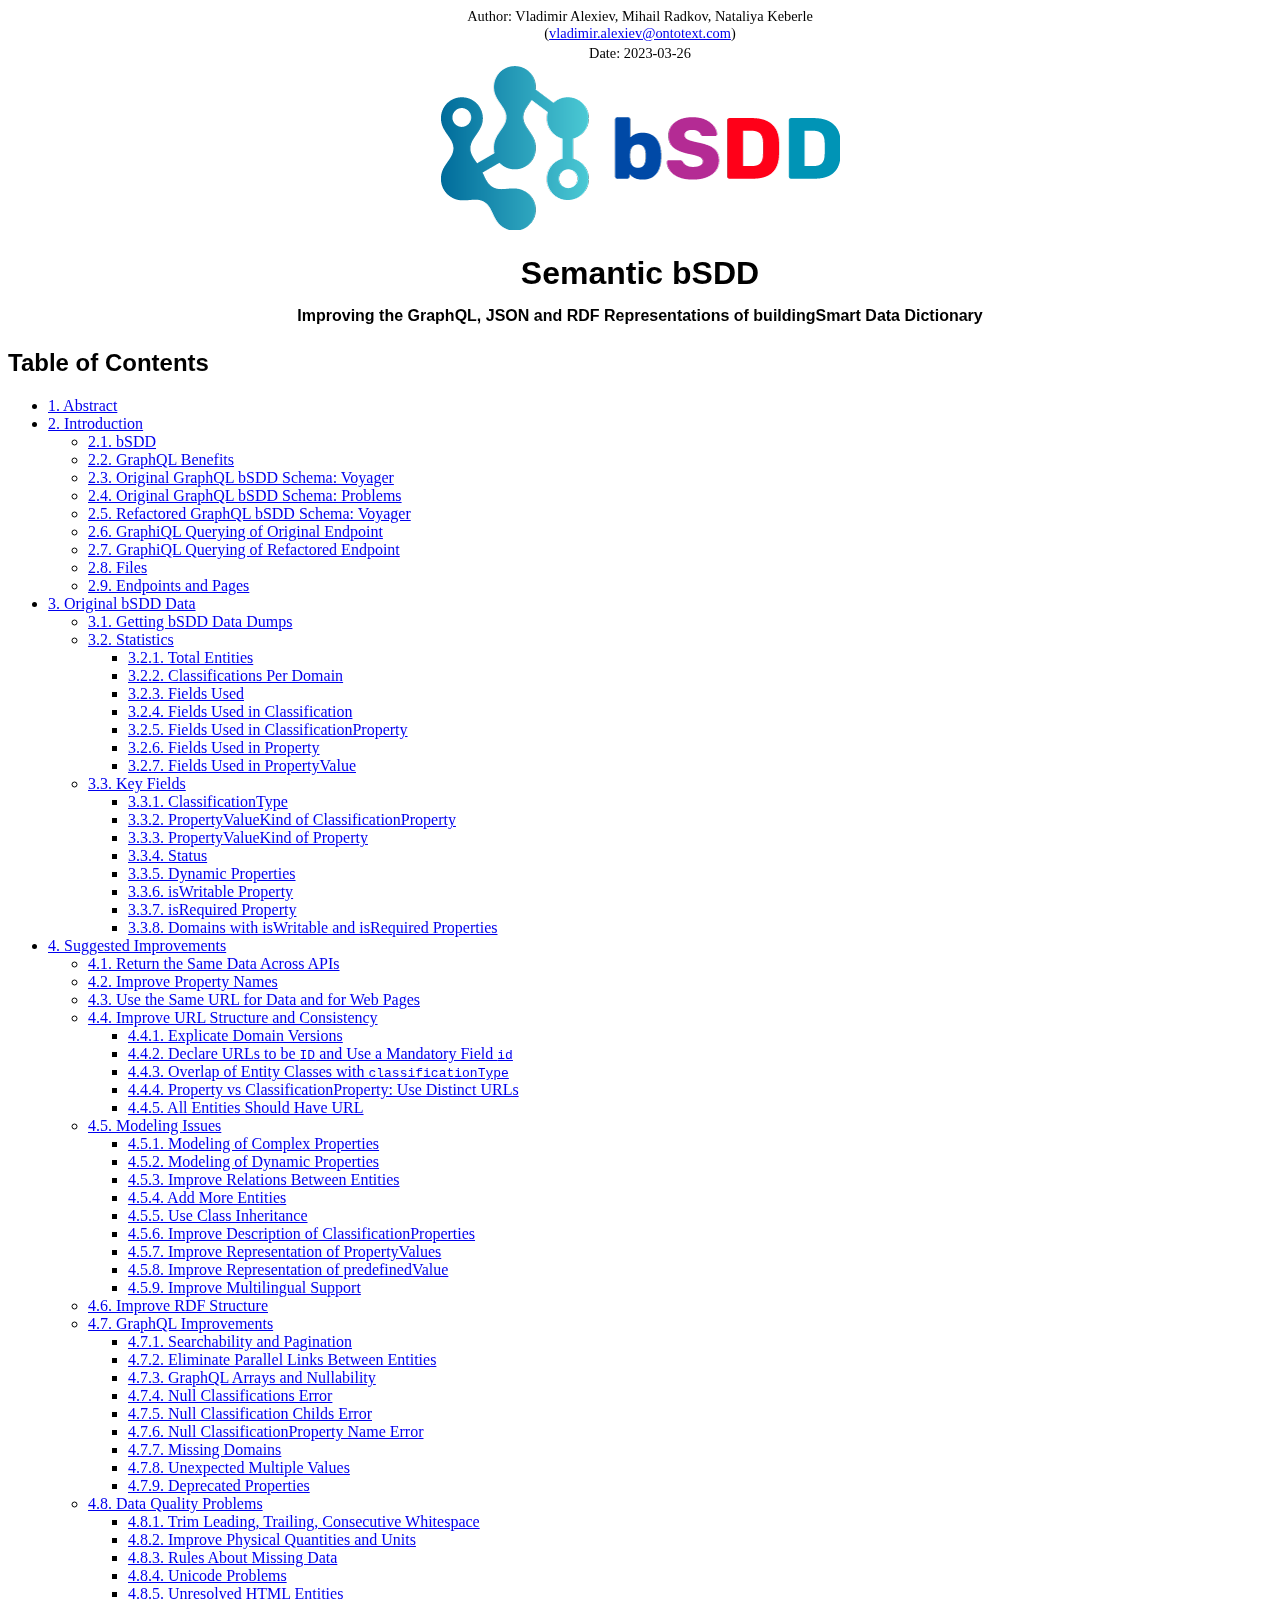
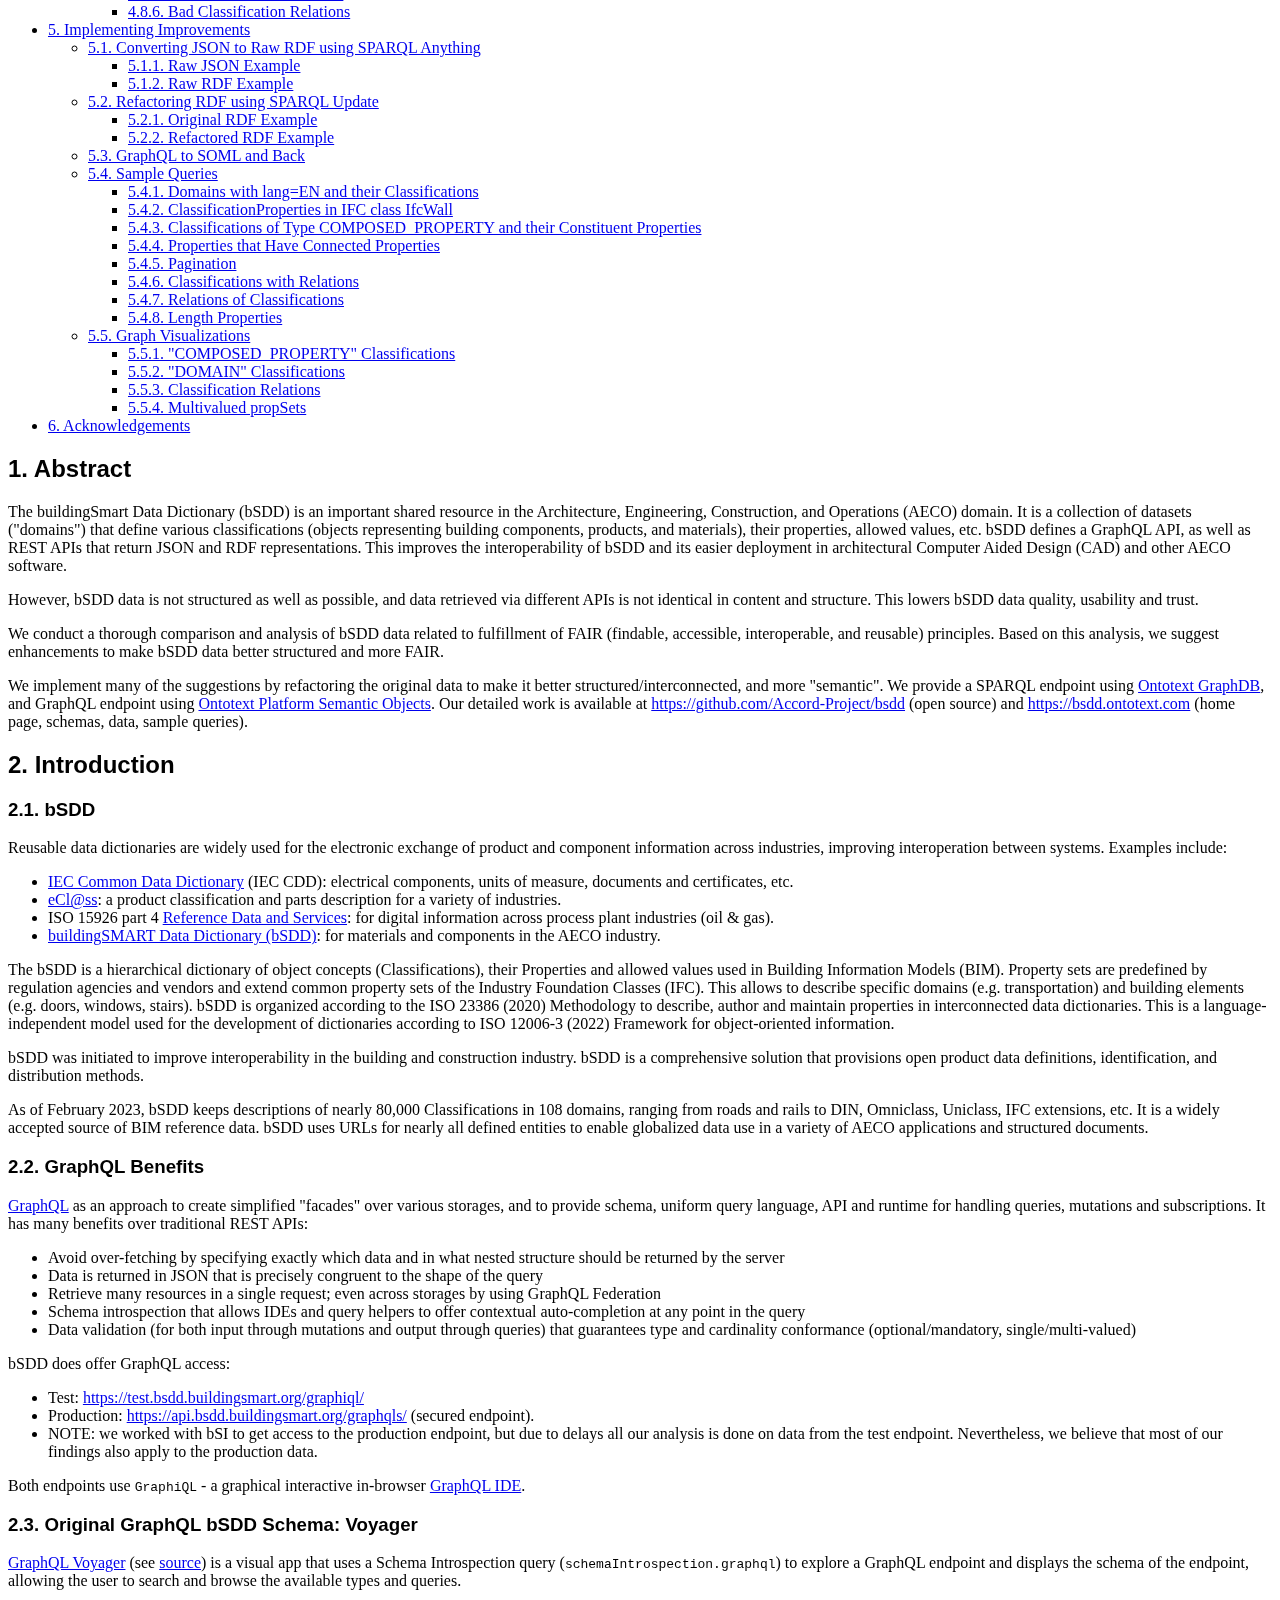
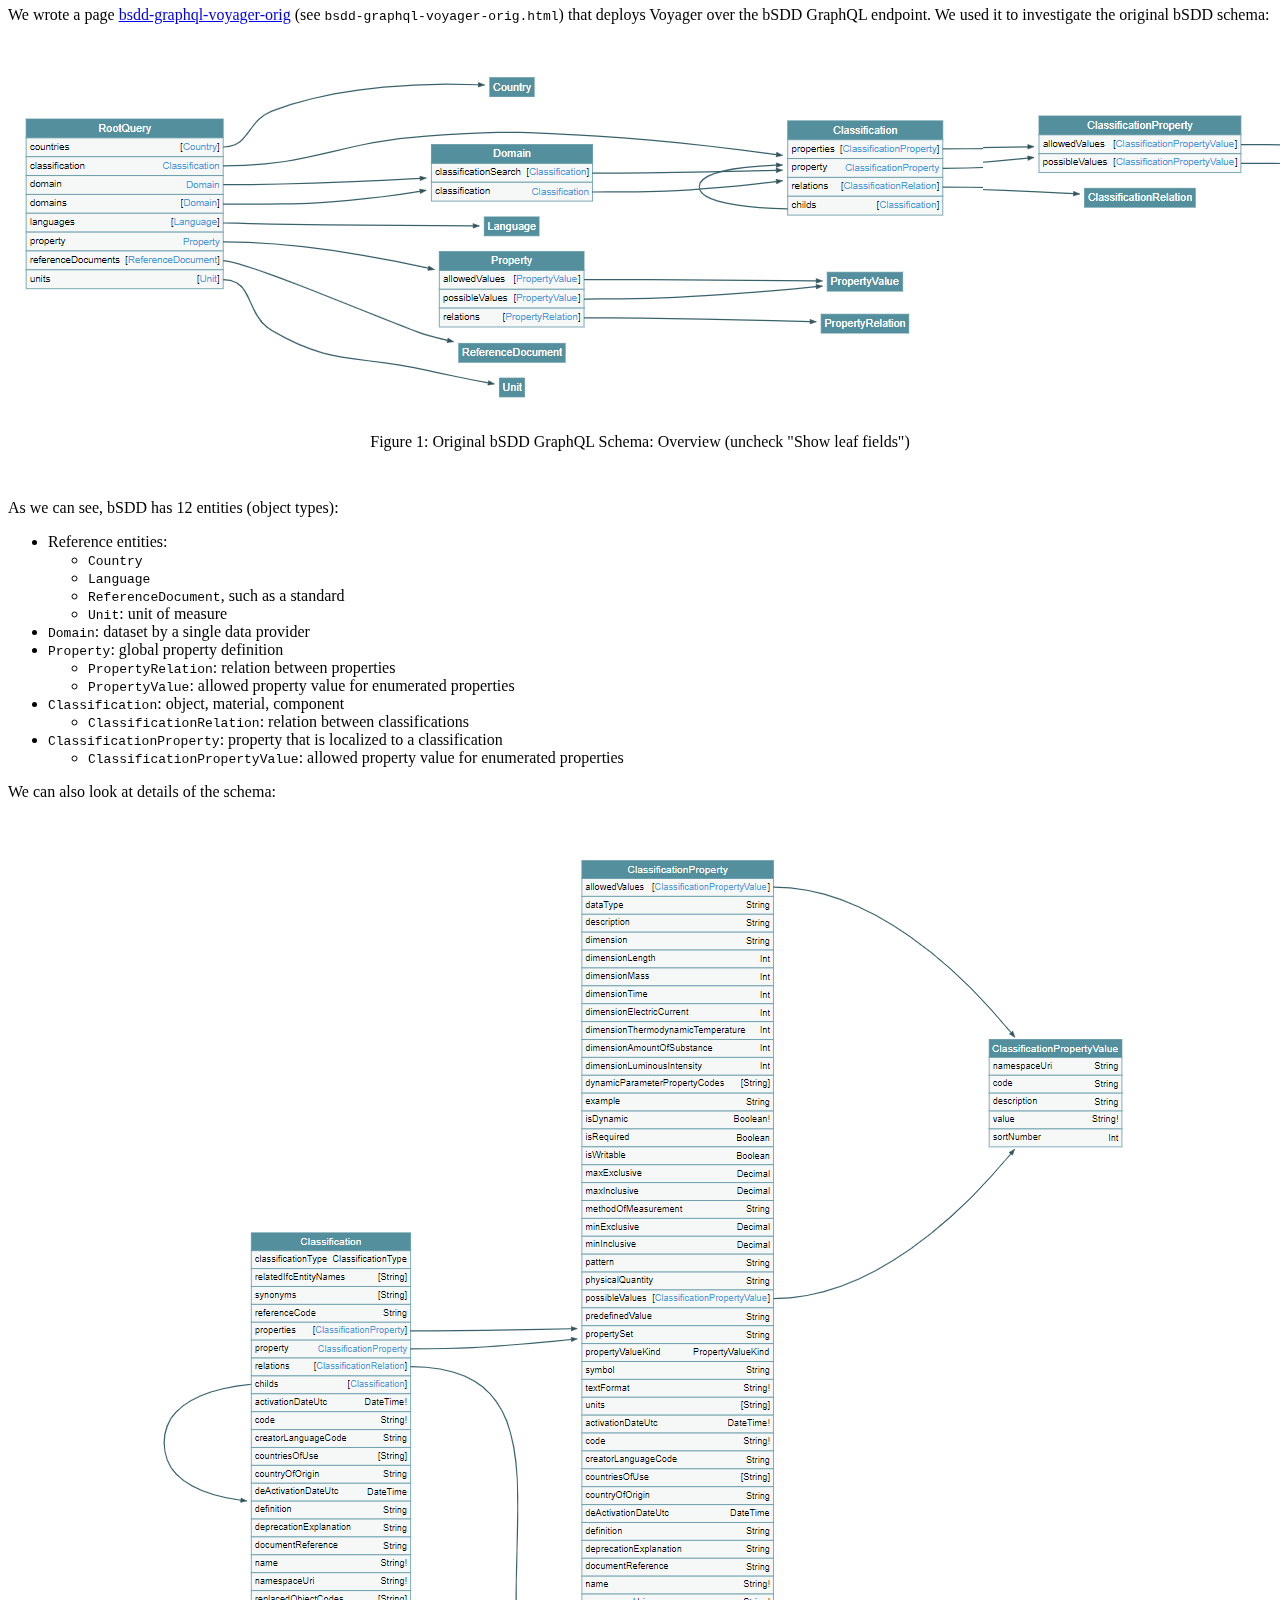
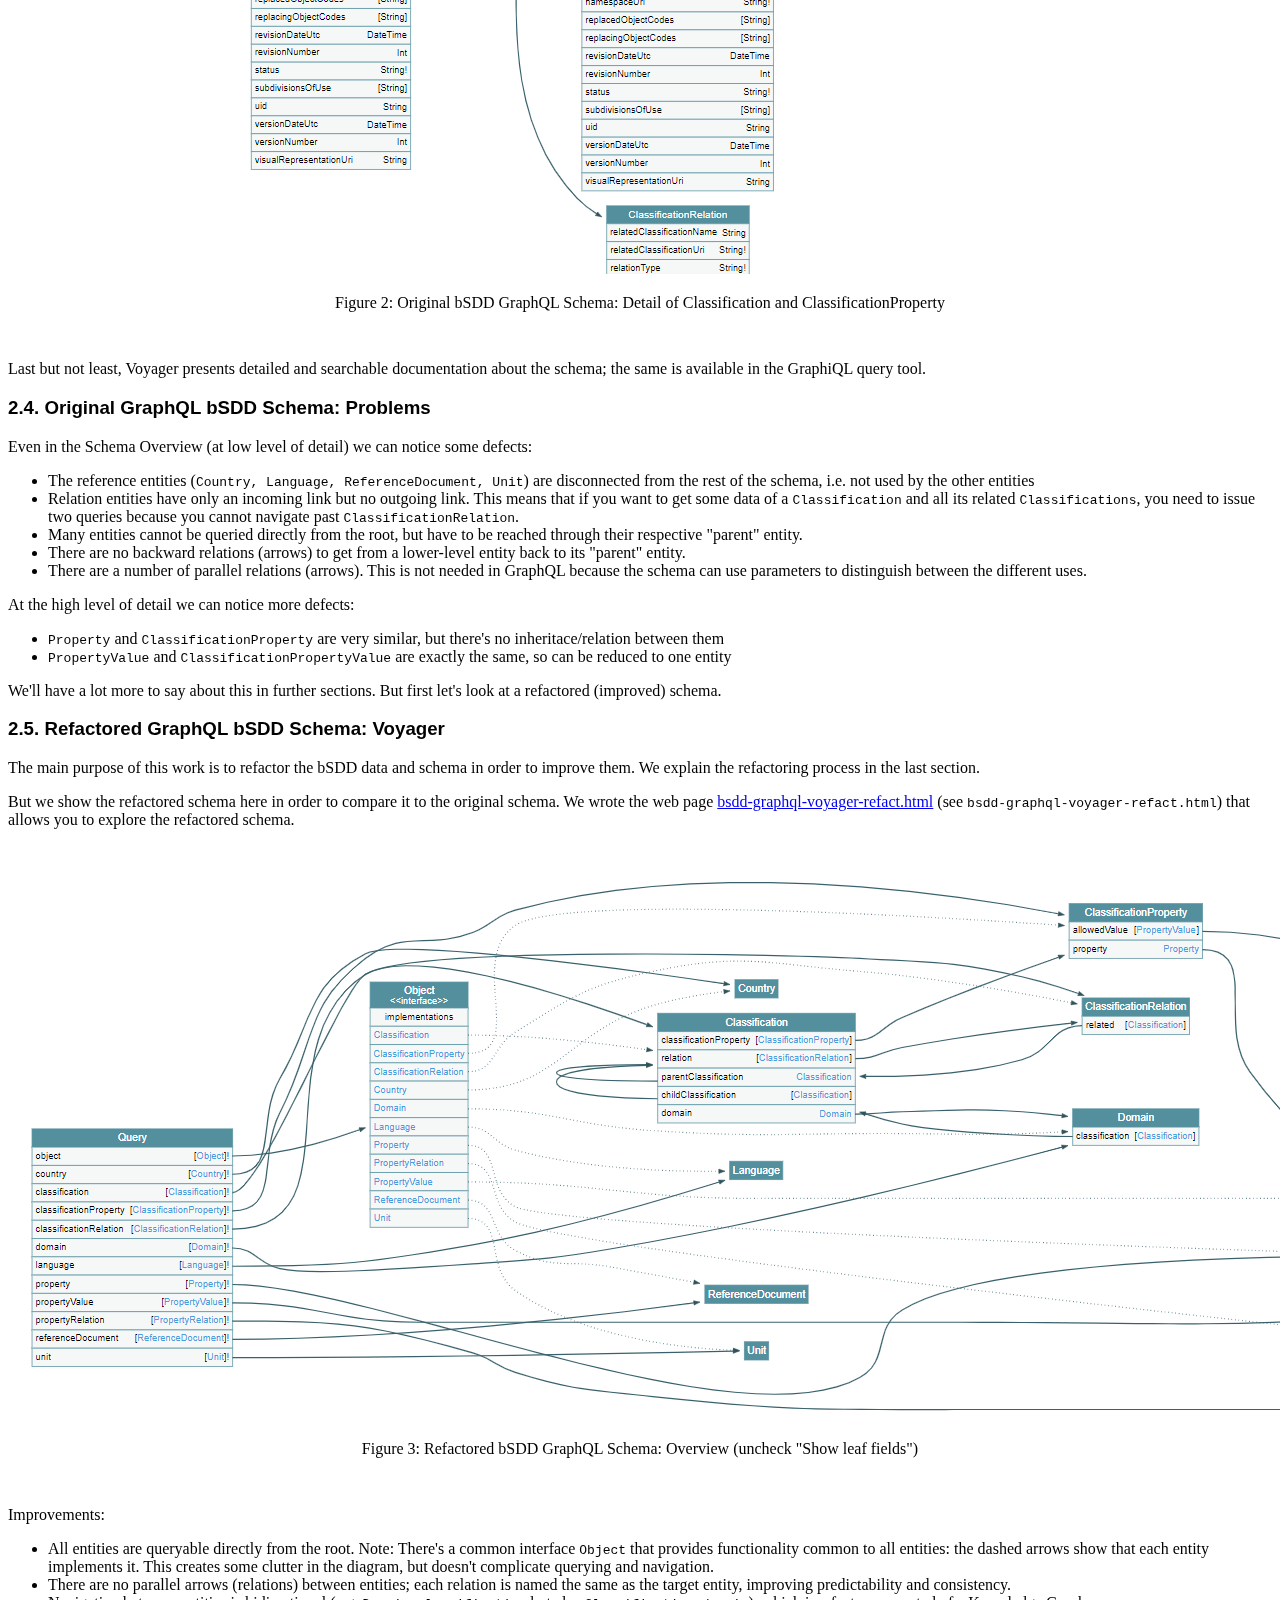
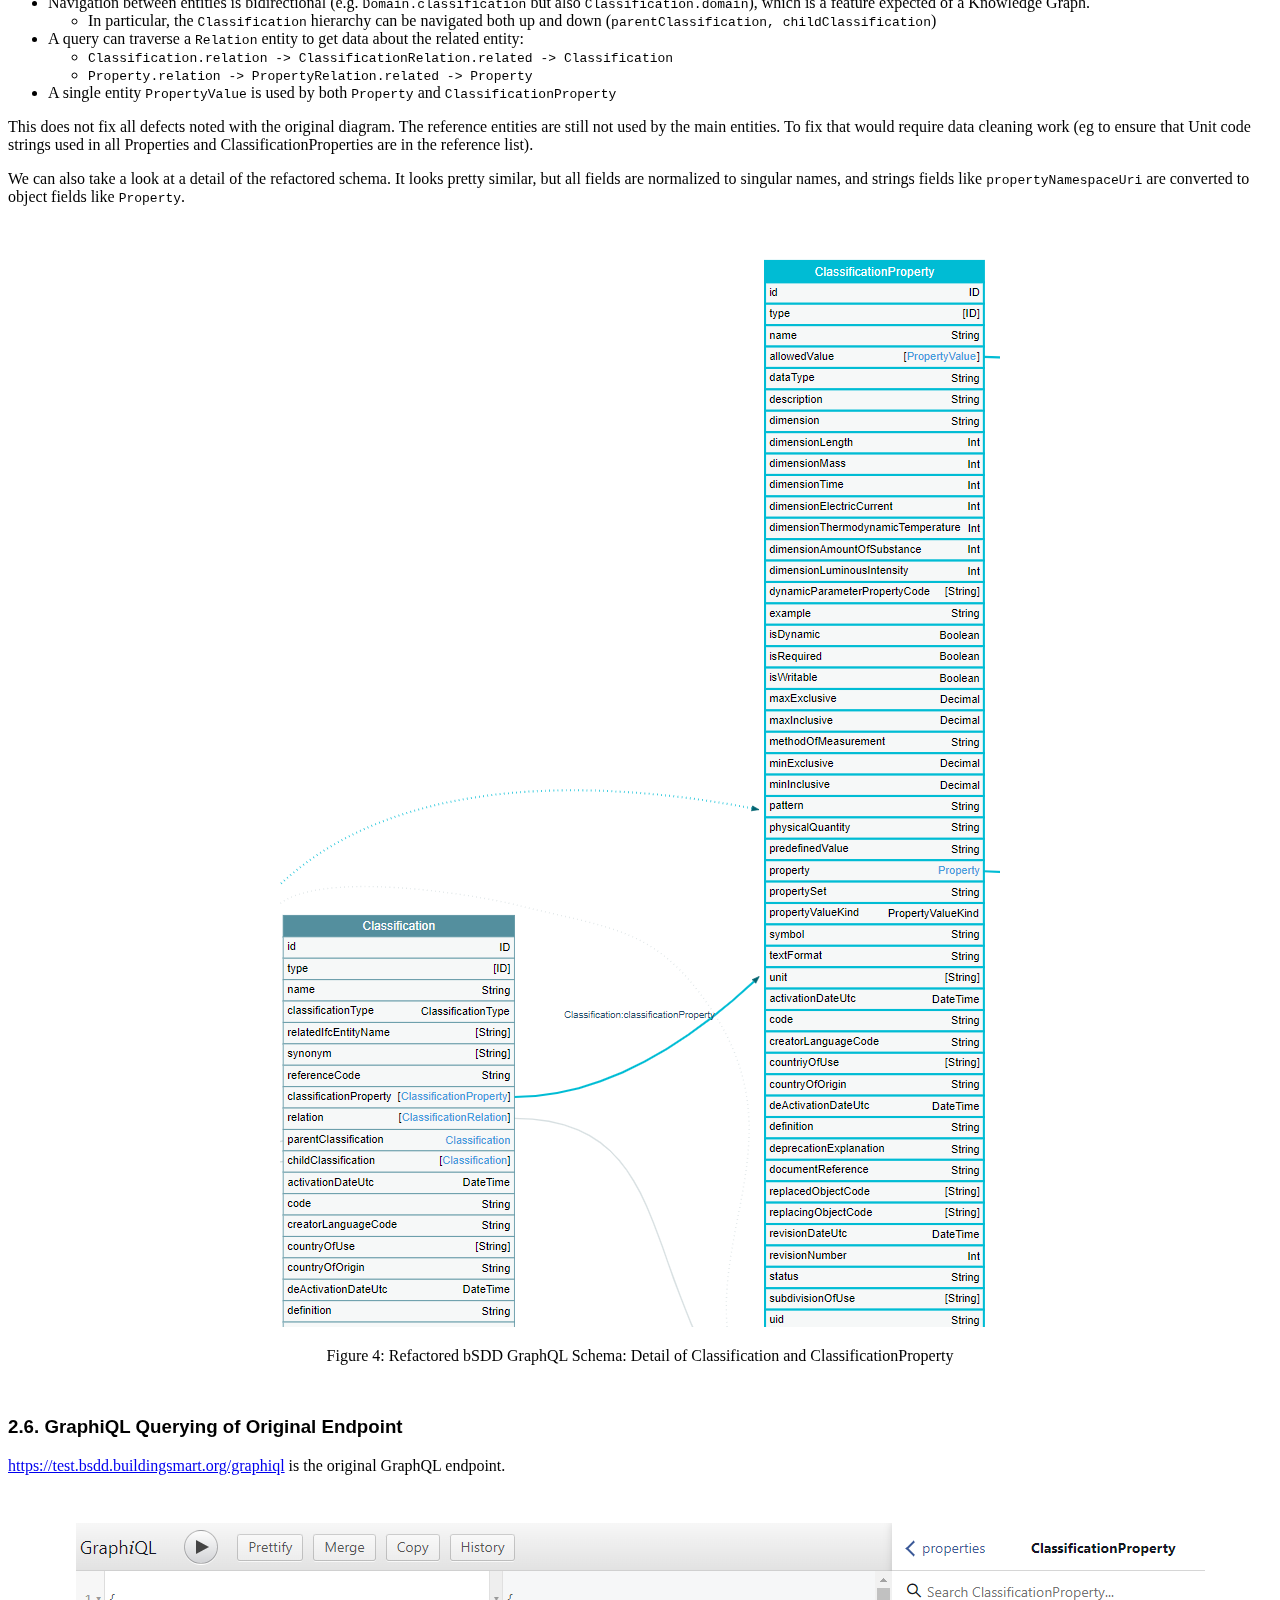
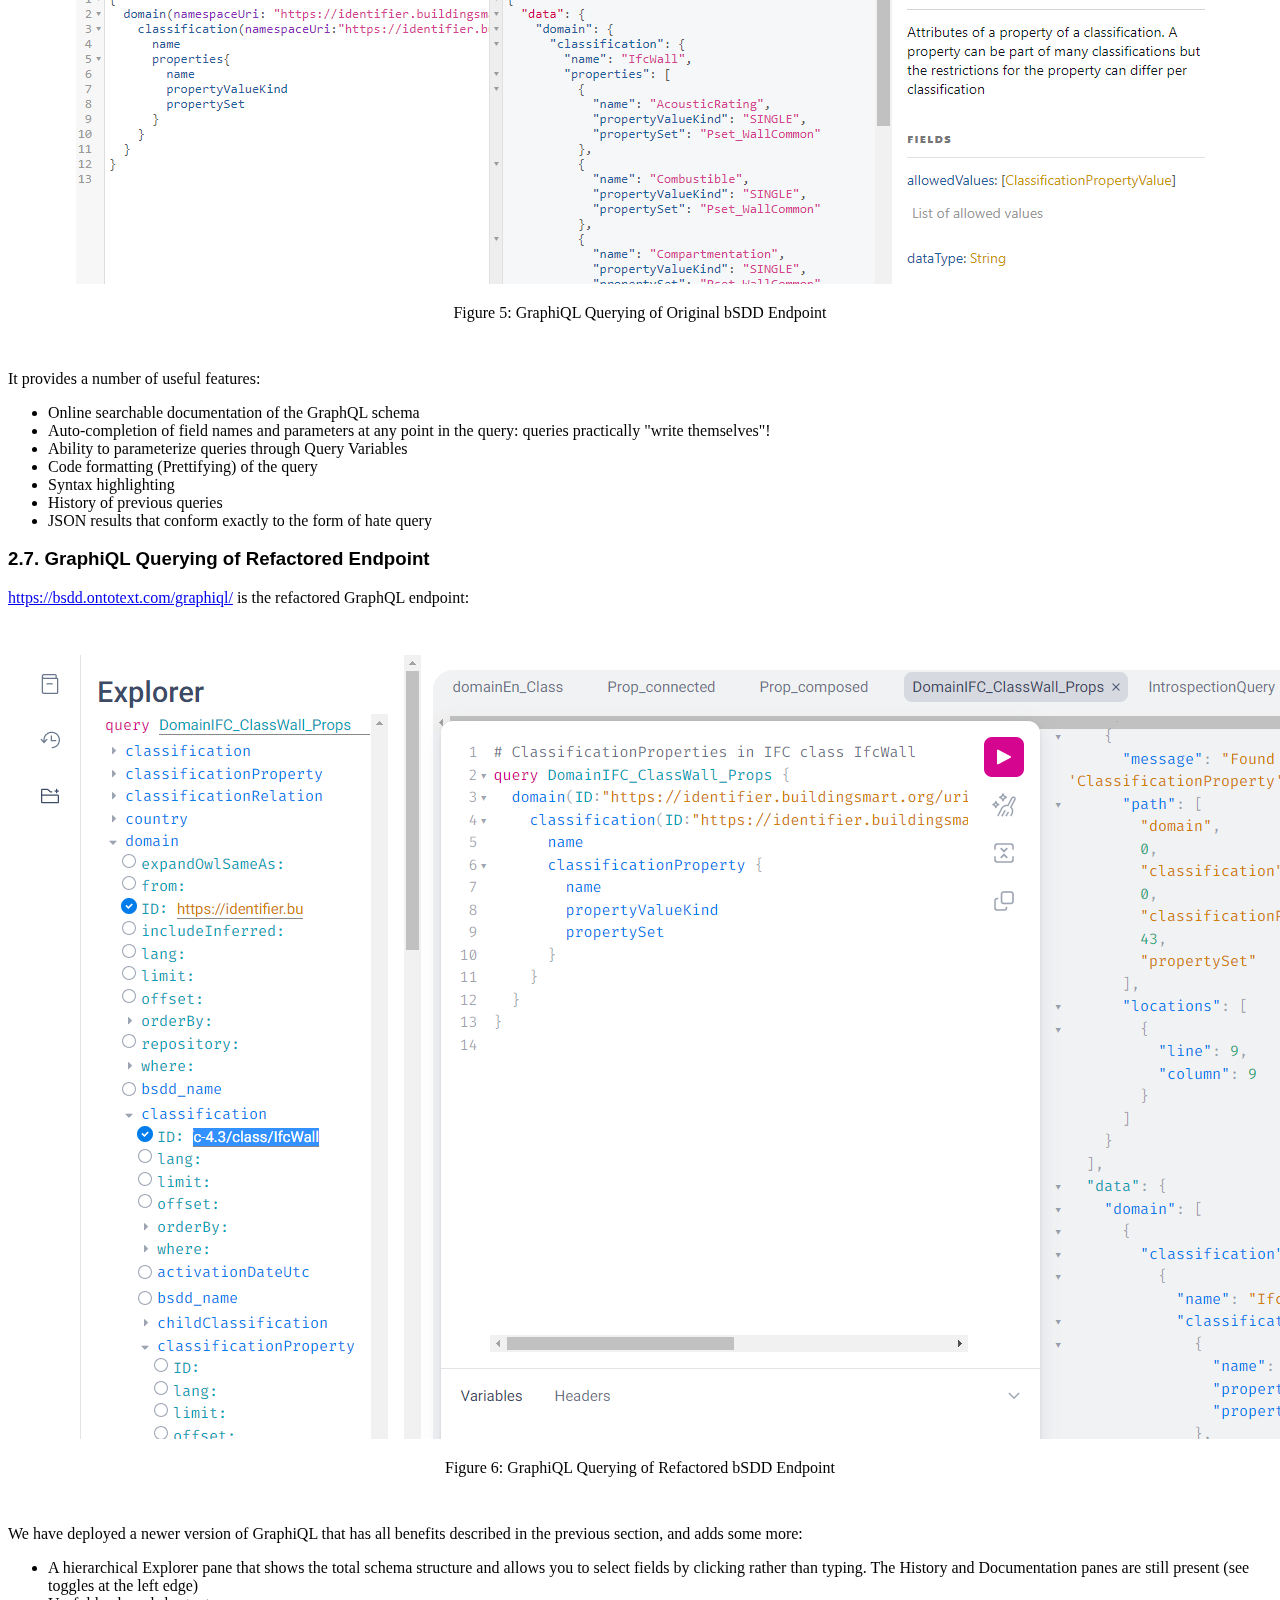
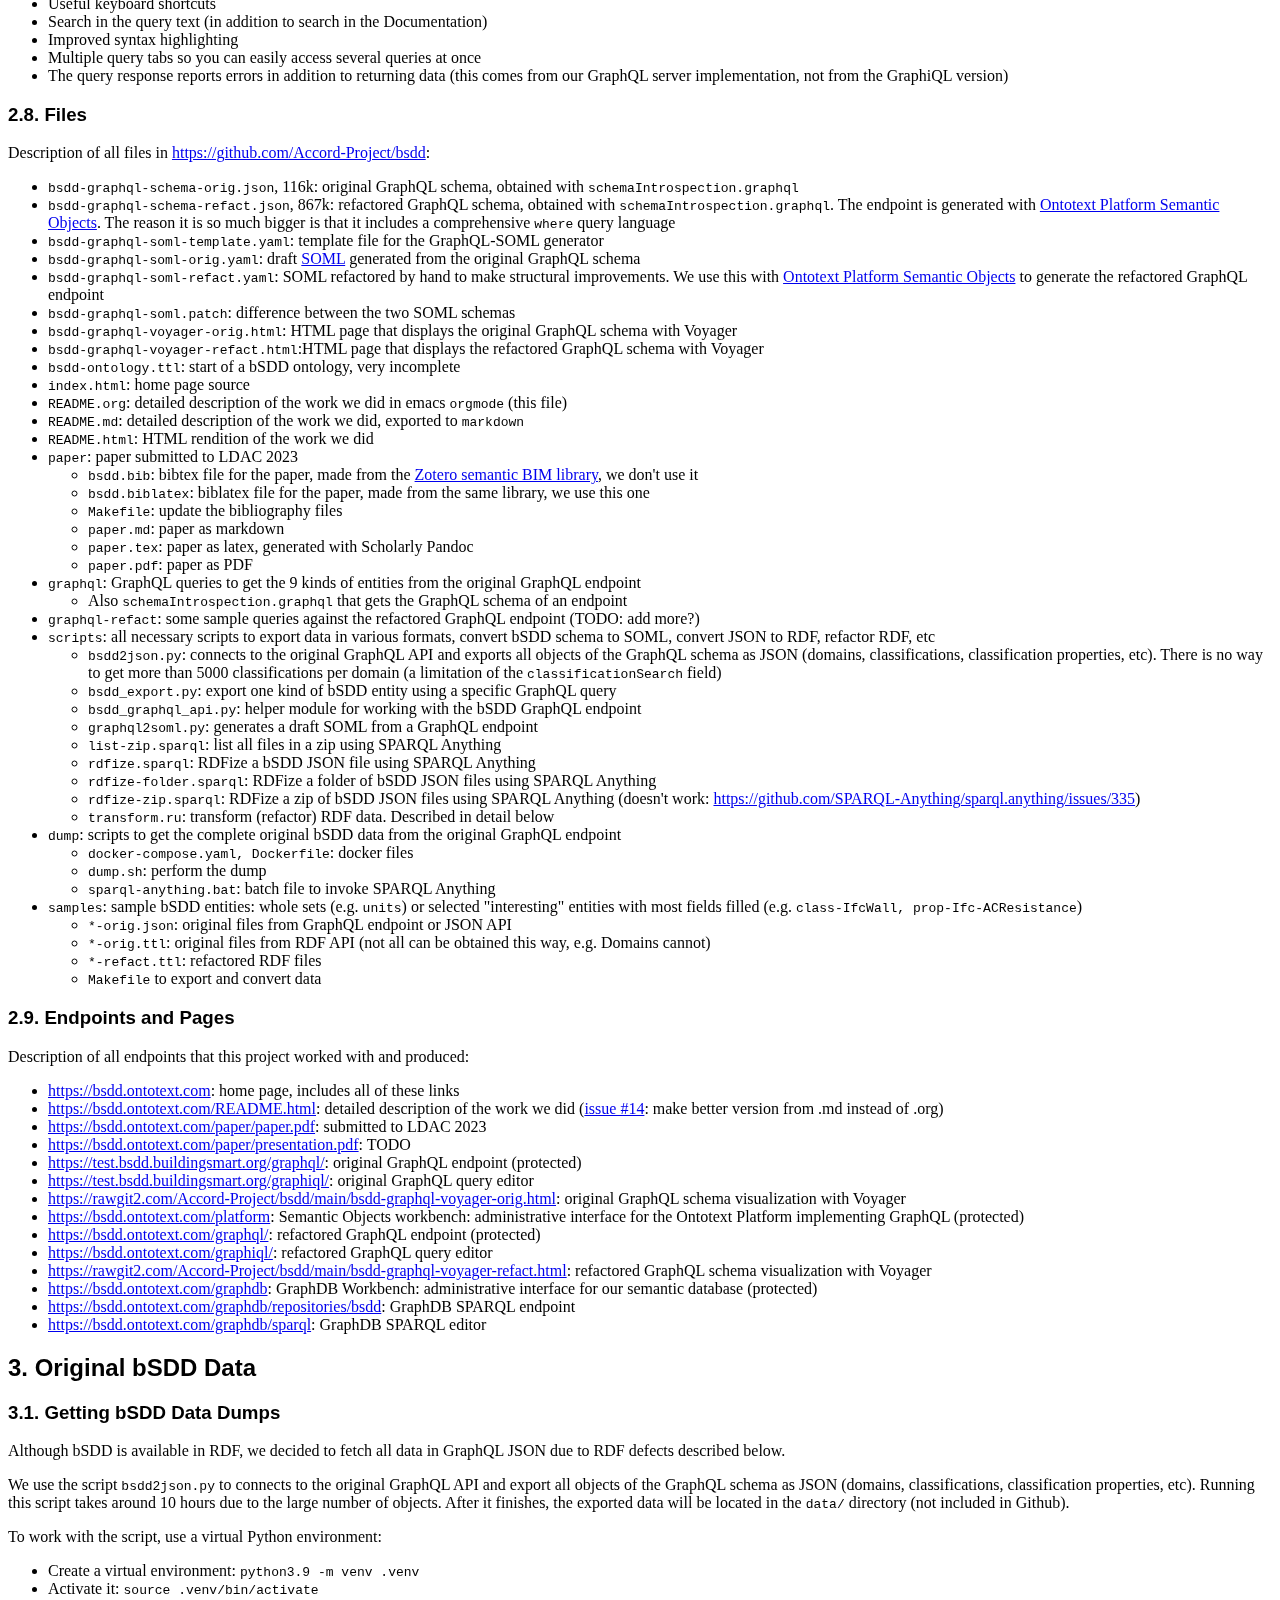
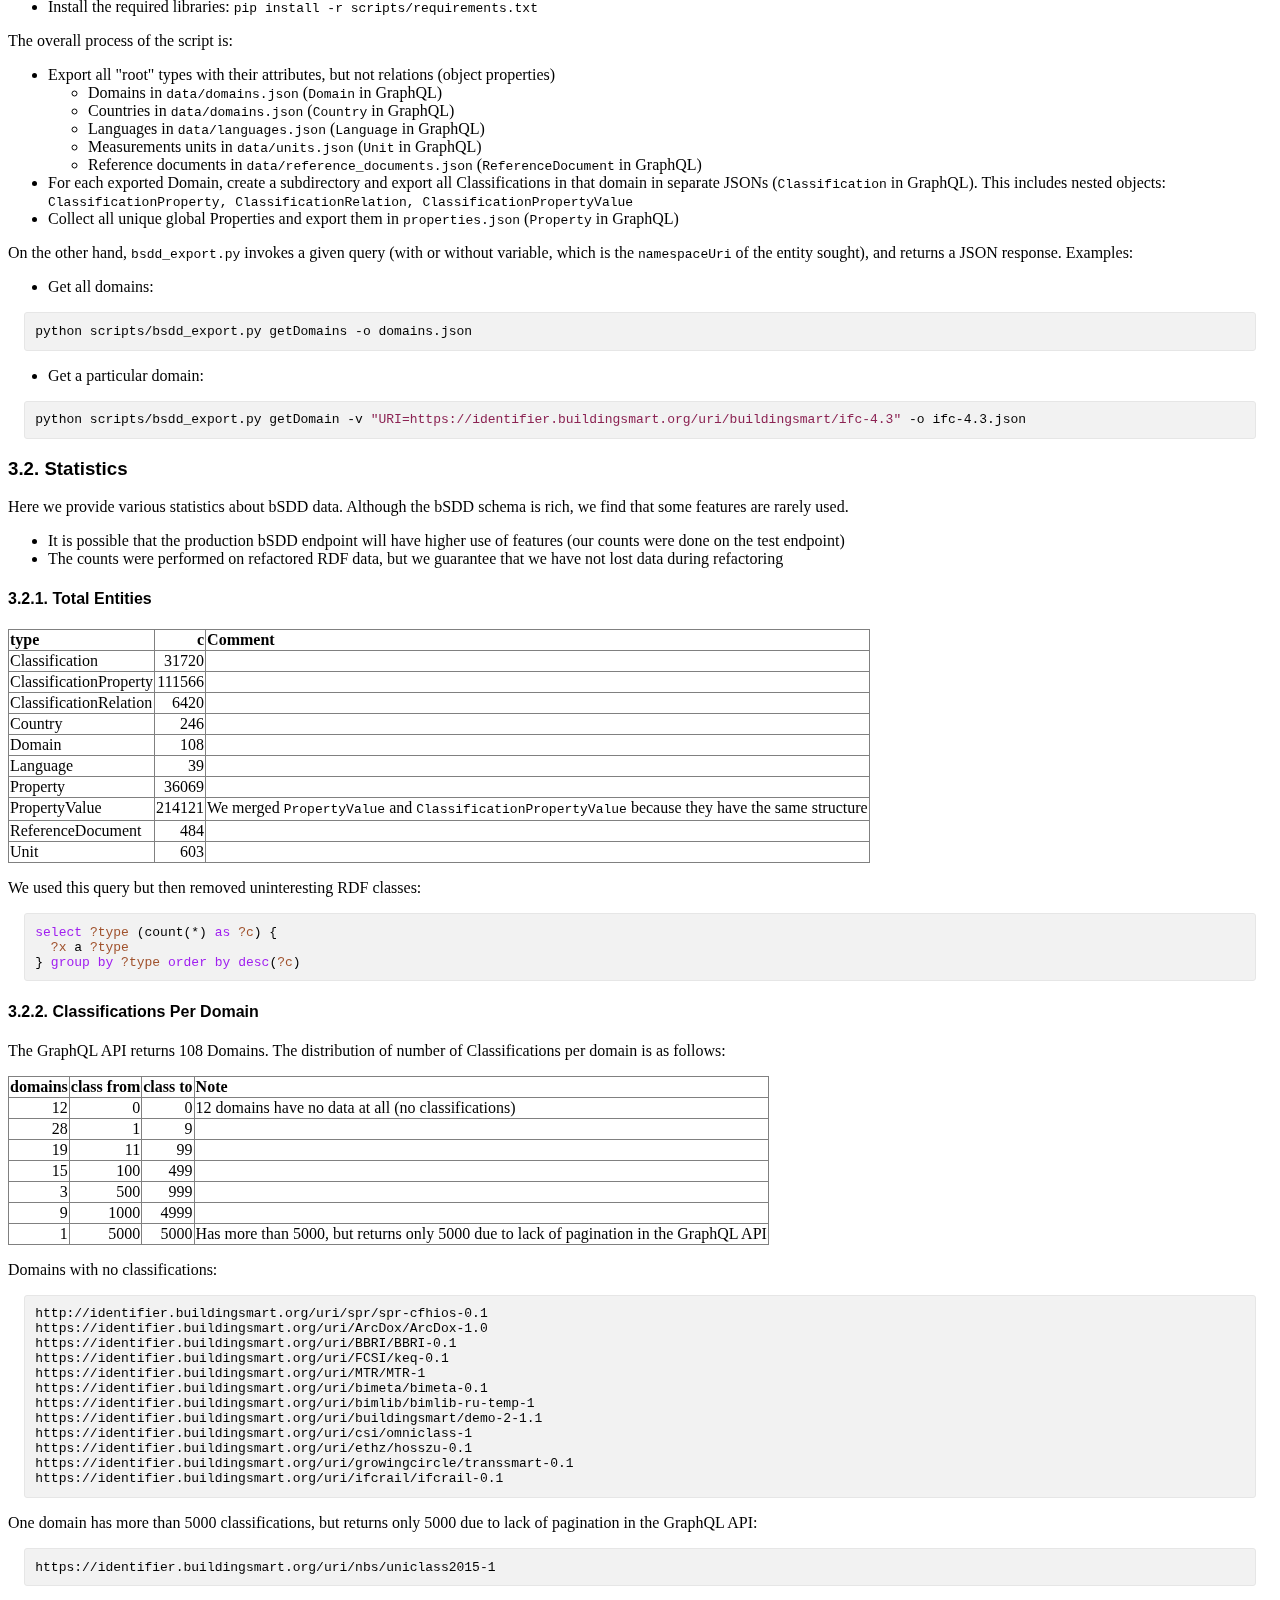
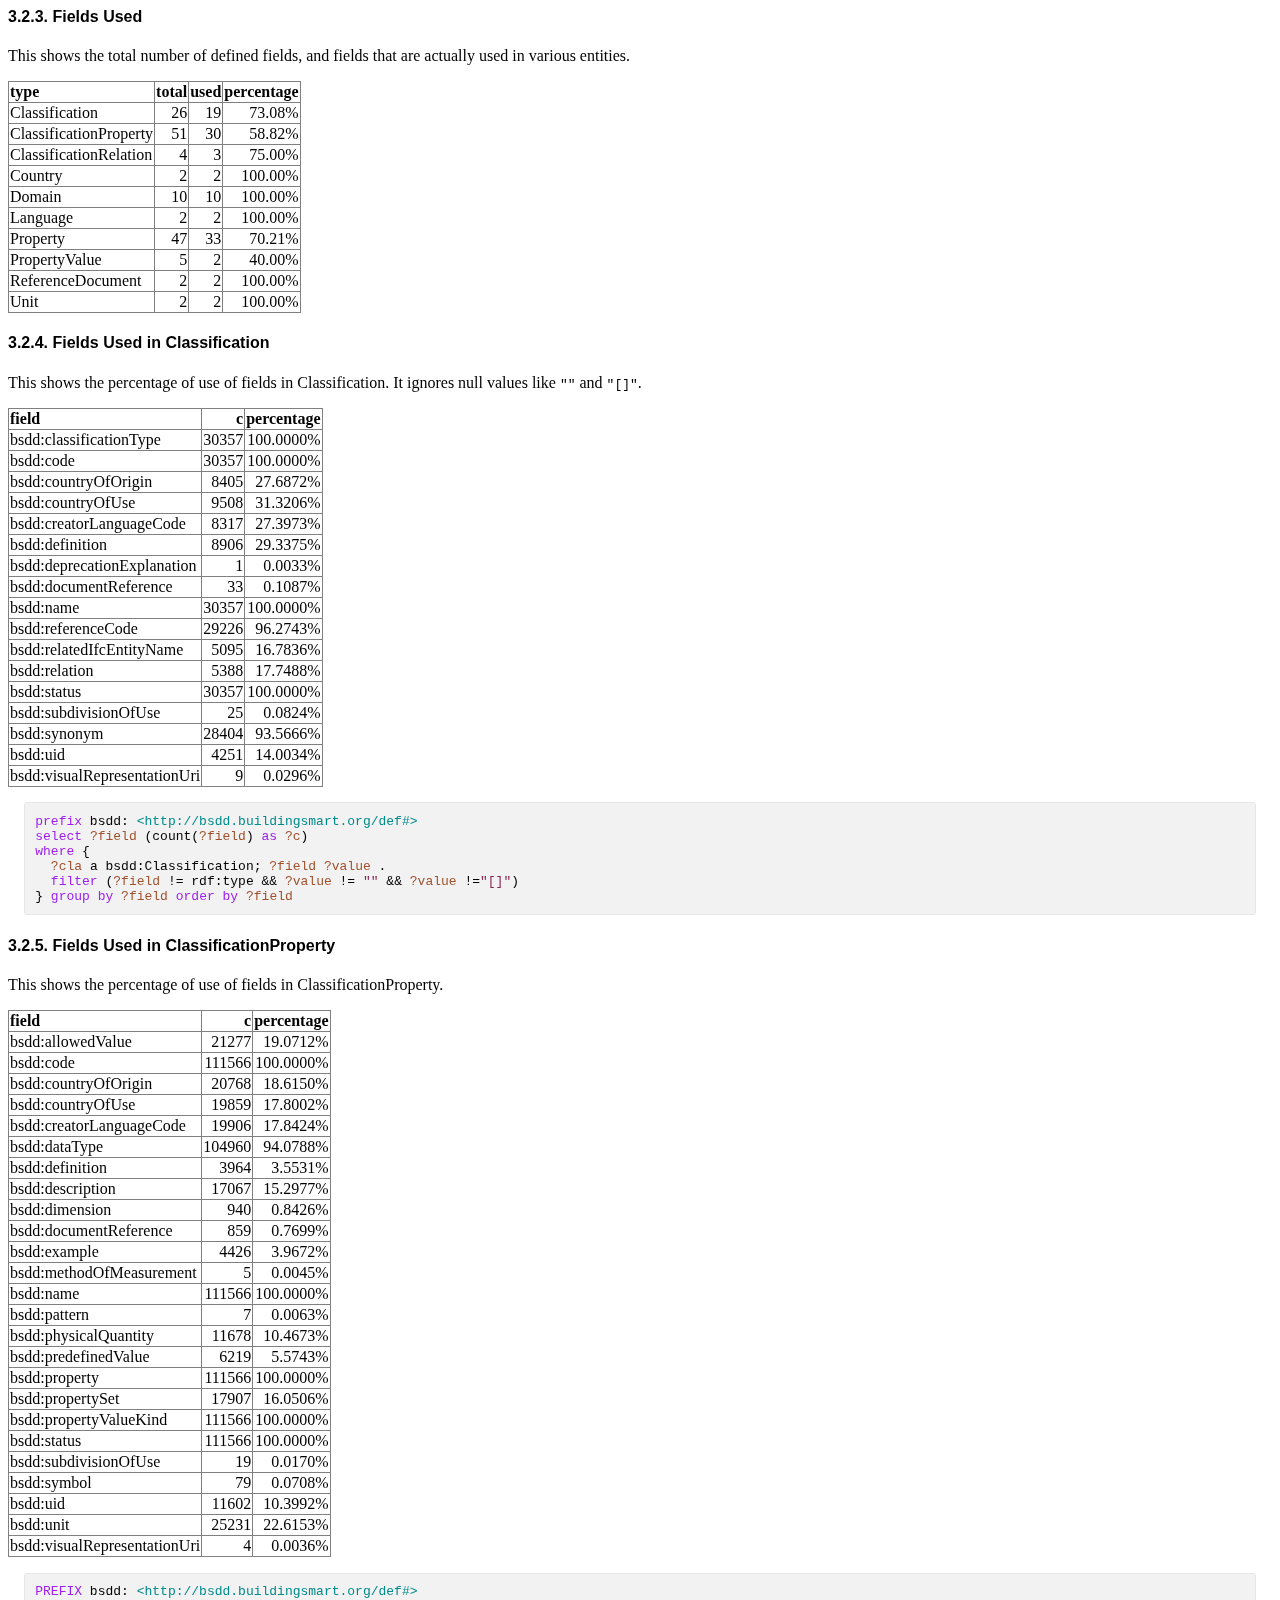
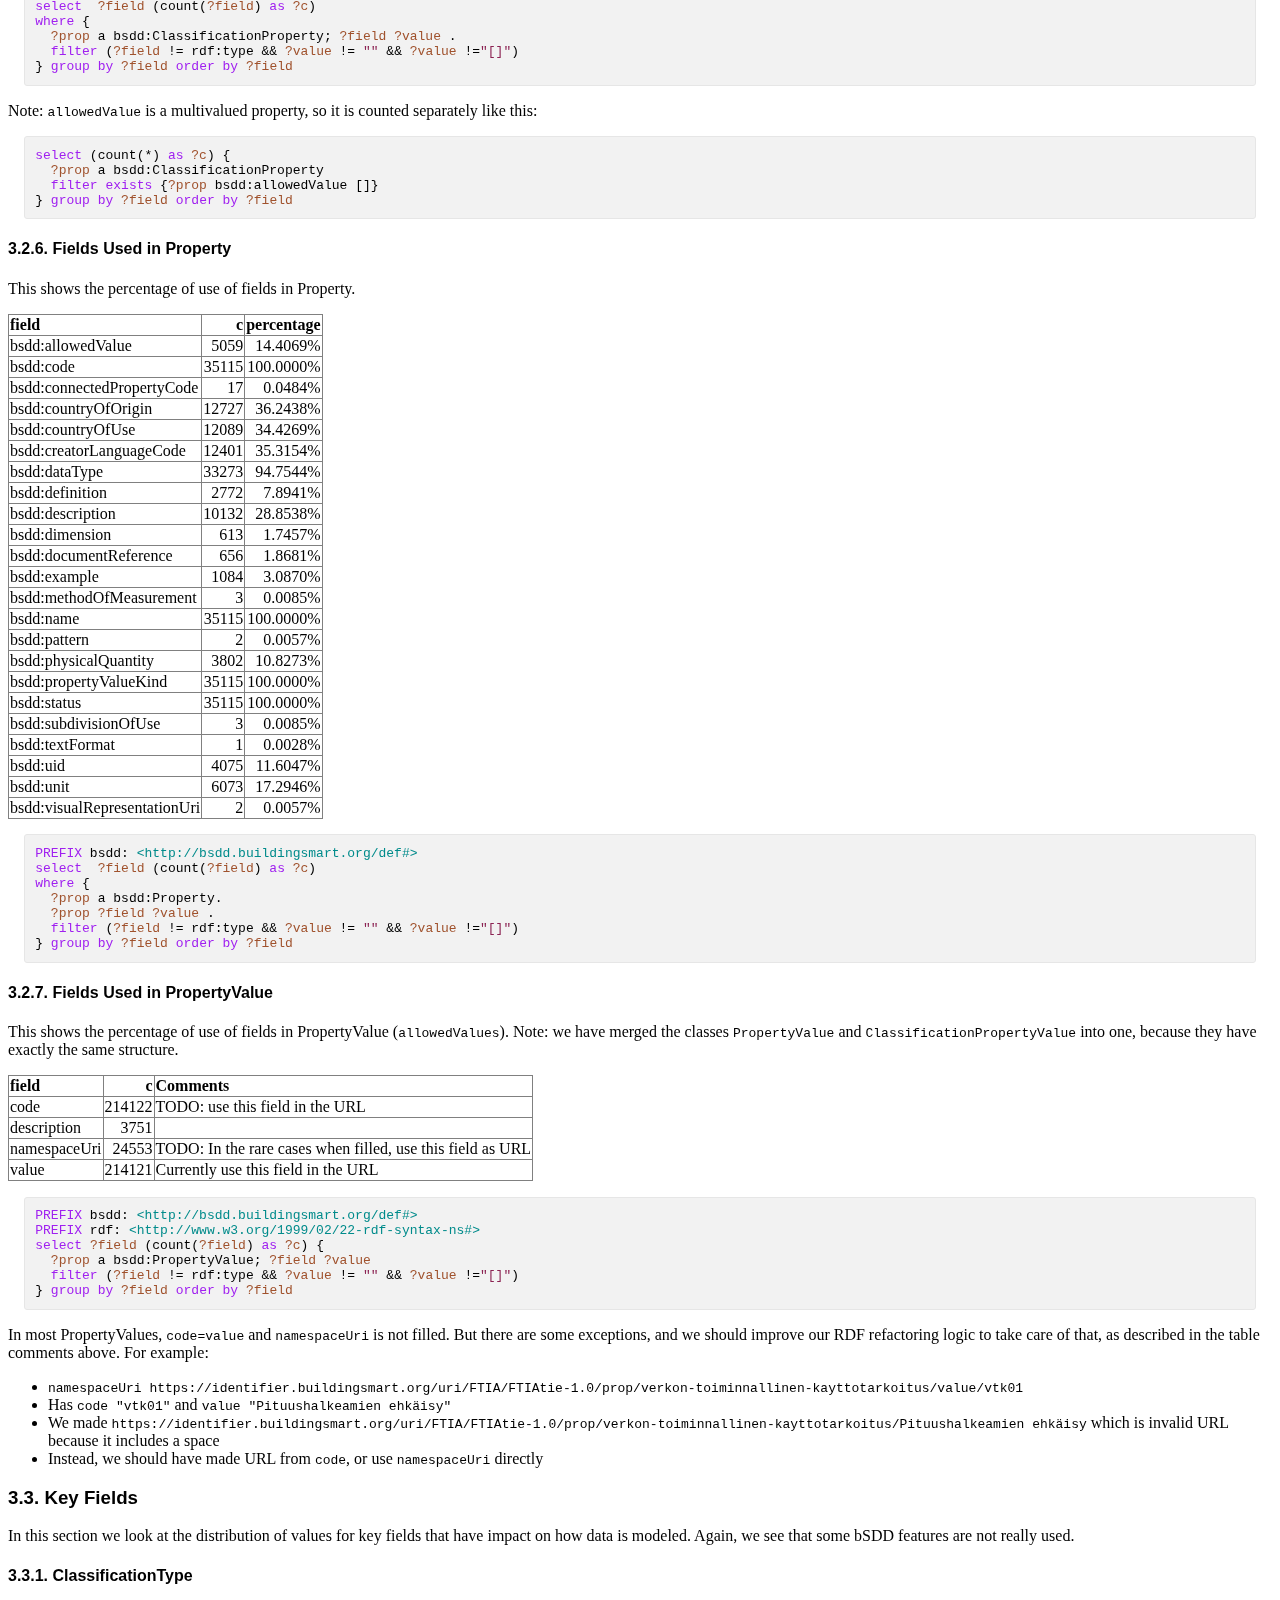
==== commit 616aa7a1: "move html-preamble to #+options (requires org 9.6.1)" ====
--- a/README.html
+++ b/README.html
@@ -198,7 +198,7 @@
 </head>
 <body>
 <div id="preamble" class="status">
-<p class='author'>Author: Vladimir Alexiev, Mihail Radkov, Nataliya Keberle<br/>(<a href="mailto:vladimir.alexiev@ontotext.com">vladimir.alexiev@ontotext.com</a>)</p><p class='date'>Date: 2023-03-23</p><p><img src='./img/SemBSDD-Logo-400px.png'/></p>
+<p class='author'>Author: Vladimir Alexiev, Mihail Radkov, Nataliya Keberle<br/>(<a href="mailto:vladimir.alexiev@ontotext.com">vladimir.alexiev@ontotext.com</a>)</p><p class='date'>Date: 2023-03-26</p><p><img src='./img/SemBSDD-Logo-400px.png'/></p>
 </div>
 <div id="content" class="content">
 <h1 class="title">Semantic bSDD
@@ -463,7 +463,7 @@
 </p>
 
 
-<div id="org67bf10e" class="figure">
+<div id="org4eb03b9" class="figure">
 <p><img src="./img/bsdd-graphql-voyager-overview.png" alt="bsdd-graphql-voyager-overview.png" />
 </p>
 <p><span class="figure-number">Figure 1: </span>Original bSDD GraphQL Schema: Overview (uncheck "Show leaf fields")</p>
@@ -501,7 +501,7 @@
 </p>
 
 
-<div id="orgb4957fb" class="figure">
+<div id="orgf2a237f" class="figure">
 <p><img src="./img/bsdd-graphql-voyager-Classification-ClassificationProperty.png" alt="bsdd-graphql-voyager-Classification-ClassificationProperty.png" />
 </p>
 <p><span class="figure-number">Figure 2: </span>Original bSDD GraphQL Schema: Detail of Classification and ClassificationProperty</p>
@@ -562,7 +562,7 @@
 </p>
 
 
-<div id="orgb3dd777" class="figure">
+<div id="org558848c" class="figure">
 <p><img src="./img/bsdd-graphql-voyager-refact-overview.png" alt="bsdd-graphql-voyager-refact-overview.png" />
 </p>
 <p><span class="figure-number">Figure 3: </span>Refactored bSDD GraphQL Schema: Overview (uncheck "Show leaf fields")</p>
@@ -604,7 +604,7 @@
 </p>
 
 
-<div id="org20a77cd" class="figure">
+<div id="org2672f98" class="figure">
 <p><img src="./img/bsdd-graphql-voyager-refact-Classification-ClassificationProperty.png" alt="bsdd-graphql-voyager-refact-Classification-ClassificationProperty.png" />
 </p>
 <p><span class="figure-number">Figure 4: </span>Refactored bSDD GraphQL Schema: Detail of Classification and ClassificationProperty</p>
@@ -620,7 +620,7 @@
 </p>
 
 
-<div id="orgb6c0cad" class="figure">
+<div id="org6528ab0" class="figure">
 <p><img src="./img/graphiql-orig.png" alt="graphiql-orig.png" />
 </p>
 <p><span class="figure-number">Figure 5: </span>GraphiQL Querying of Original bSDD Endpoint</p>
@@ -649,7 +649,7 @@
 </p>
 
 
-<div id="org701c09e" class="figure">
+<div id="org4664a27" class="figure">
 <p><img src="./img/graphiql-refact.png" alt="graphiql-refact.png" />
 </p>
 <p><span class="figure-number">Figure 6: </span>GraphiQL Querying of Refactored bSDD Endpoint</p>
@@ -1022,7 +1022,7 @@
 <p>
 Domains with no classifications:
 </p>
-<pre class="example" id="org83e1050">
+<pre class="example" id="orgd1c073b">
 http://identifier.buildingsmart.org/uri/spr/spr-cfhios-0.1
 https://identifier.buildingsmart.org/uri/ArcDox/ArcDox-1.0
 https://identifier.buildingsmart.org/uri/BBRI/BBRI-0.1
@@ -1040,7 +1040,7 @@
 <p>
 One domain has more than 5000 classifications, but returns only 5000 due to lack of pagination in the GraphQL API:
 </p>
-<pre class="example" id="orge8eaed1">
+<pre class="example" id="orgdc3399b">
 https://identifier.buildingsmart.org/uri/nbs/uniclass2015-1
 </pre>
 </div>
@@ -2334,7 +2334,7 @@
 </p>
 
 
-<div id="orgbcb55c6" class="figure">
+<div id="orgb007718" class="figure">
 <p><img src="./img/bsdd-data-analysis-sheet.png" alt="bsdd-data-analysis-sheet.png" />
 </p>
 <p><span class="figure-number">Figure 7: </span>Differences between bSDD GraphQL, JSON and RDF Data</p>
@@ -2576,7 +2576,7 @@
 </p>
 
 
-<div id="orga7ea0cd" class="figure">
+<div id="org0cb5b68" class="figure">
 <p><img src="./img/IFC-class-cableSegment-web.png" alt="IFC-class-cableSegment-web.png" />
 </p>
 <p><span class="figure-number">Figure 8: </span>CableSegment enity as displayed at the bSDD web site</p>
@@ -2588,7 +2588,7 @@
 </p>
 
 
-<div id="org3d9ba1b" class="figure">
+<div id="org8ac0991" class="figure">
 <p><img src="./img/IFC-class-cableSegment-search.png" alt="IFC-class-cableSegment-search.png" />
 </p>
 <p><span class="figure-number">Figure 9: </span>CableSegment as displayed at the bSDD search site</p>
@@ -2615,7 +2615,7 @@
 <li>Almost all domain URLs have the same structure: <code>https://identifier.buildingsmart.org/uri/&lt;org&gt;/&lt;domain&gt;-&lt;version&gt;</code>.
 There are only two exceptions:</li>
 </ul>
-<pre class="example" id="org8ed0dcd">
+<pre class="example" id="org27ce912">
 http://otl.amsterdam.nl
 http://rdf.vegdata.no/V440/v440-owl
 </pre>
@@ -2624,7 +2624,7 @@
 that make URLs more "hackable", allowing users to navigate the hierarchy by pruning the URI.
 bSDD URLs could become more hierarchical if they follow this structure:
 </p>
-<pre class="example" id="orgd0179d6">
+<pre class="example" id="orgae9835c">
 https://identifier.buildingsmart.org/uri/&lt;org&gt;/&lt;domain&gt;/&lt;version&gt;
 </pre>
 
@@ -2643,7 +2643,7 @@
 </ul></li>
 <li>A few domains use <code>http</code> whereas all others use <code>https</code>. All modern servers prefer <code>https</code> due to its better security.</li>
 </ul>
-<pre class="example" id="org62b61c8">
+<pre class="example" id="org93120da">
 http://identifier.buildingsmart.org/uri/spr/spr-cfhios-0.1
 http://otl.amsterdam.nl
 http://rdf.vegdata.no/V440/v440-owl
@@ -4259,7 +4259,7 @@
 <li><code>bsdd:description</code> that is an enumeration. Should be expressed as <code>allowedValues</code>. e.g. in <a href="https://identifier.buildingsmart.org/uri/engisis/RFI-02/prop/S25750_0010">https://identifier.buildingsmart.org/uri/engisis/RFI-02/prop/S25750_0010</a>:</li>
 </ul>
 
-<pre class="example" id="orgd83d910">
+<pre class="example" id="org5035c97">
 "EL=Elettronica,
 SE=Semi-elettronica,
 EM=Elettromeccanica,
@@ -4427,7 +4427,7 @@
 E.g. in <a href="https://identifier.buildingsmart.org/uri/buildingsmart-de/bSDTLS-1/prop/02-02-01-010">https://identifier.buildingsmart.org/uri/buildingsmart-de/bSDTLS-1/prop/02-02-01-010</a> :
 </p>
 
-<pre class="example" id="orgbf0a9fd">
+<pre class="example" id="org6f0fe1a">
 "Zeit der m�glichen Verarbeitung vor Aush�rtung in [min] bei +23�C und 50% rel. Luftfeuchtigkeit
 "
 </pre>
@@ -4449,7 +4449,7 @@
 E.g. in <a href="https://identifier.buildingsmart.org/uri/engisis/RFI-02/prop/S27300_0200">https://identifier.buildingsmart.org/uri/engisis/RFI-02/prop/S27300_0200</a>:
 </p>
 
-<pre class="example" id="orgc2c616d">
+<pre class="example" id="orgbea488a">
 "(*)
 Pu&amp;#242; essere valorizzato un solo valore. SCIA = valorizzabile per le attivit&amp;#224; di tipo A o per le attivit&amp;#224; di tipo B o C nel caso in cui a seguito della valutazione favorevole del progetto si sia presentata la SCIA (ma non sia stato ancora rilasciato copia del verbale della visita tecnica dei VVF -attivit&amp;#224; di tipo A o B- o il CPI -attivit&amp;#224; ...".
 </pre>
@@ -5090,7 +5090,7 @@
 </div>
 
 
-<div id="org356e5ae" class="figure">
+<div id="org6051233" class="figure">
 <p><img src="./img/bsdd-graphql-soml-diff.png" alt="bsdd-graphql-soml-diff.png" />
 </p>
 <p><span class="figure-number">Figure 10: </span>Typical differences between the Original GraphQL schema (red) and the Refactored schema (green)</p>
@@ -5494,7 +5494,7 @@
 </p>
 
 
-<div id="orga75c8d1" class="figure">
+<div id="orge8e11c6" class="figure">
 <p><img src="./img/viz-ClassCOMPOSED_PROPERTY.png" alt="viz-ClassCOMPOSED_PROPERTY.png" />
 </p>
 <p><span class="figure-number">Figure 11: </span>"COMPOSED_PROPERTY" Classifications</p>
@@ -5511,7 +5511,7 @@
 </p>
 
 
-<div id="org7b79999" class="figure">
+<div id="orge5c26da" class="figure">
 <p><img src="./img/viz-ClassDOMAIN.png" alt="viz-ClassDOMAIN.png" />
 </p>
 <p><span class="figure-number">Figure 12: </span>"DOMAIN" Classifications</p>
@@ -5529,7 +5529,7 @@
 </p>
 
 
-<div id="org5018960" class="figure">
+<div id="orge6cff56" class="figure">
 <p><img src="./img/viz-ClassRel.png" alt="viz-ClassRel.png" />
 </p>
 <p><span class="figure-number">Figure 13: </span>Classification Relations</p>
@@ -5546,7 +5546,7 @@
 </p>
 
 
-<div id="org86ba93a" class="figure">
+<div id="org71a260a" class="figure">
 <p><img src="./img/viz-multivaluedPropSet.png" alt="viz-multivaluedPropSet.png" />
 </p>
 <p><span class="figure-number">Figure 14: </span>Multivalued propSet, showing domain (purple), class (yellow), prop (red), set (blue)</p>
@@ -5583,4 +5583,4 @@
 <p class="validation"><a href="https://validator.w3.org/check?uri=referer">Validate</a></p>
 </div>
 </body>
-</html>
+</html>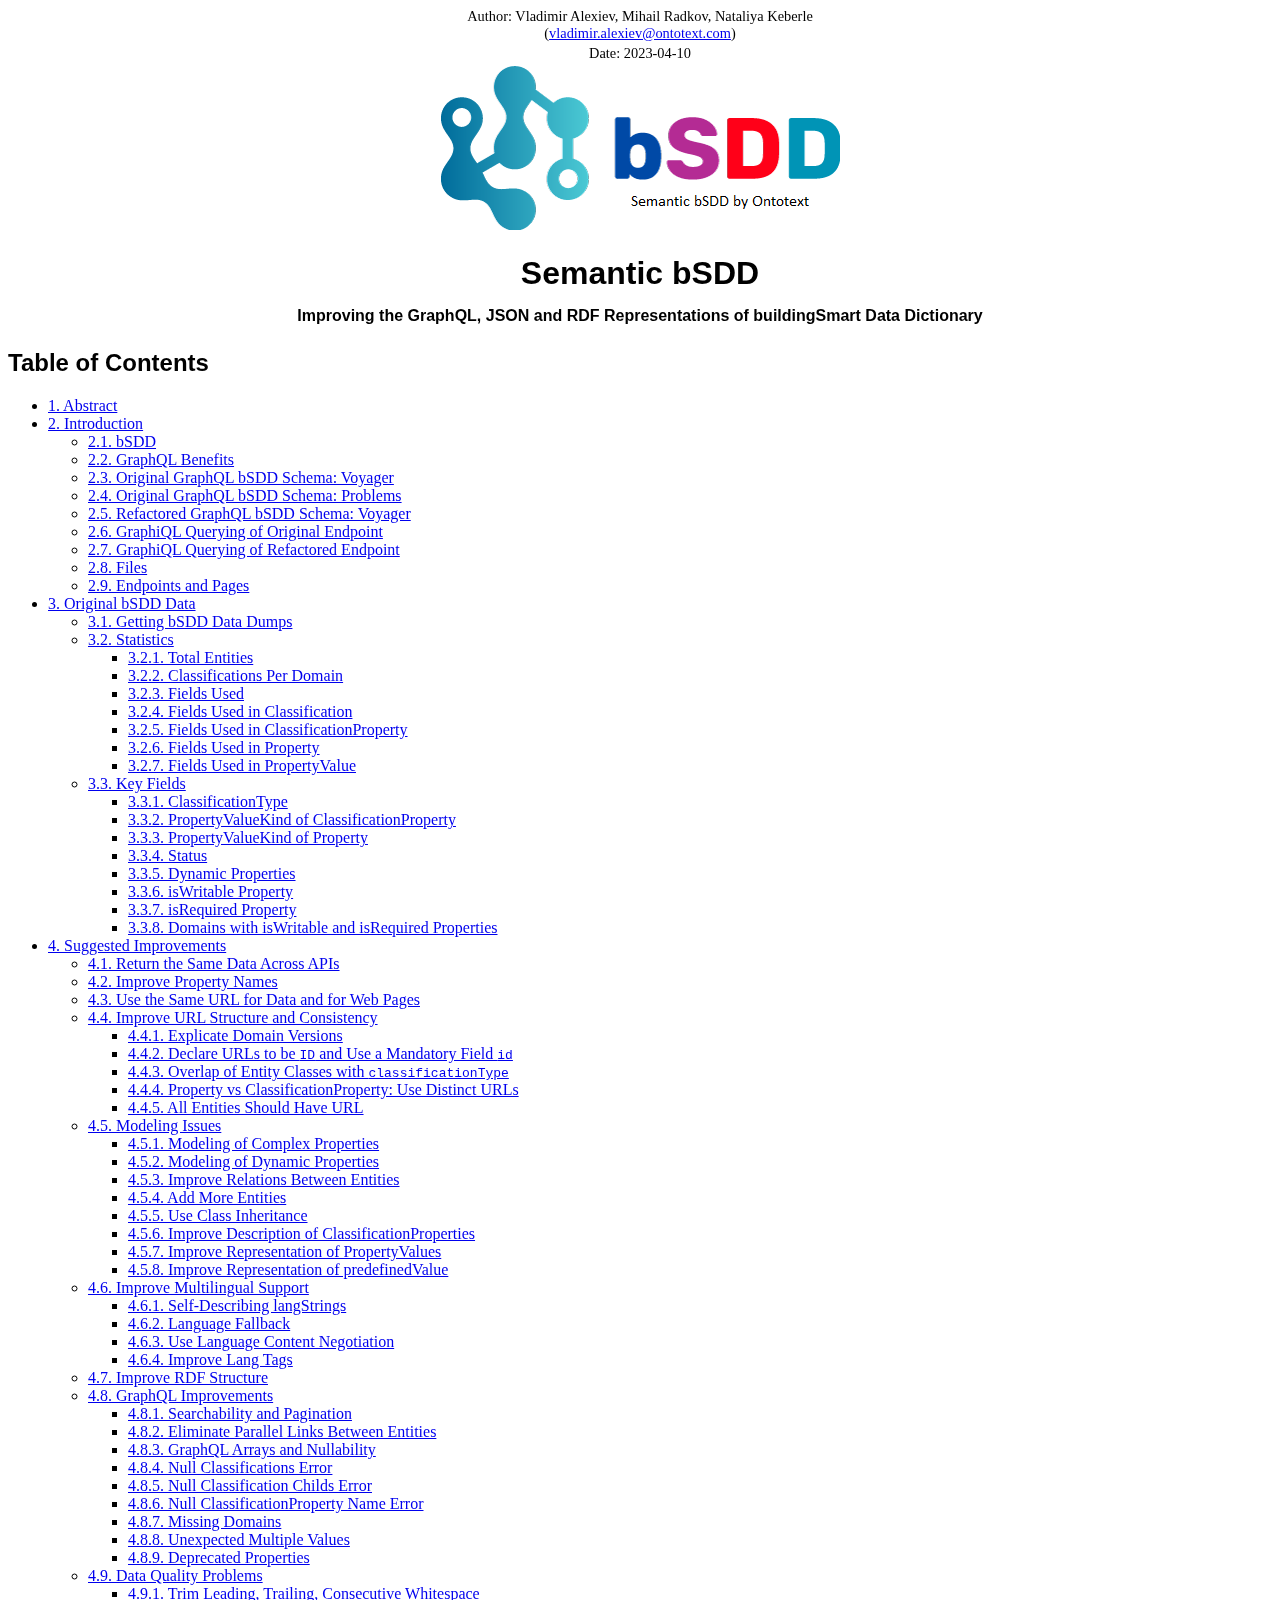
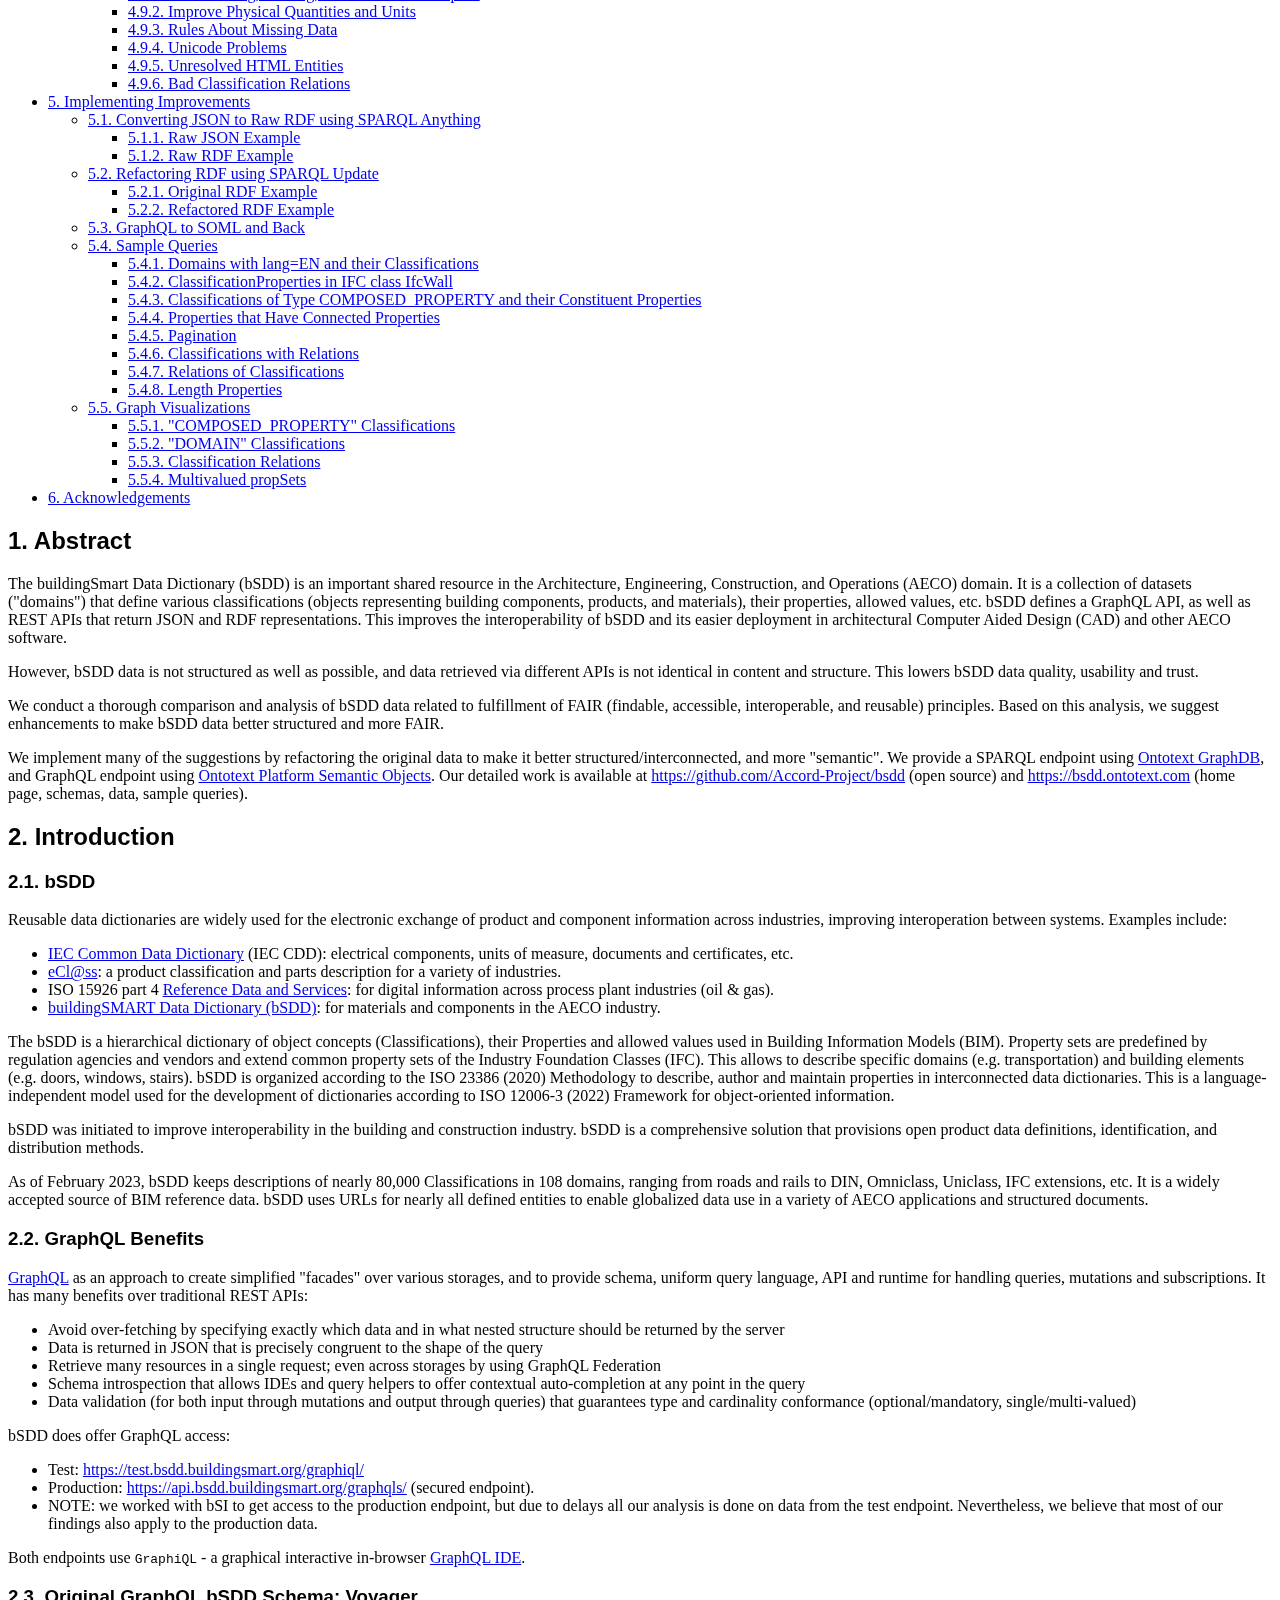
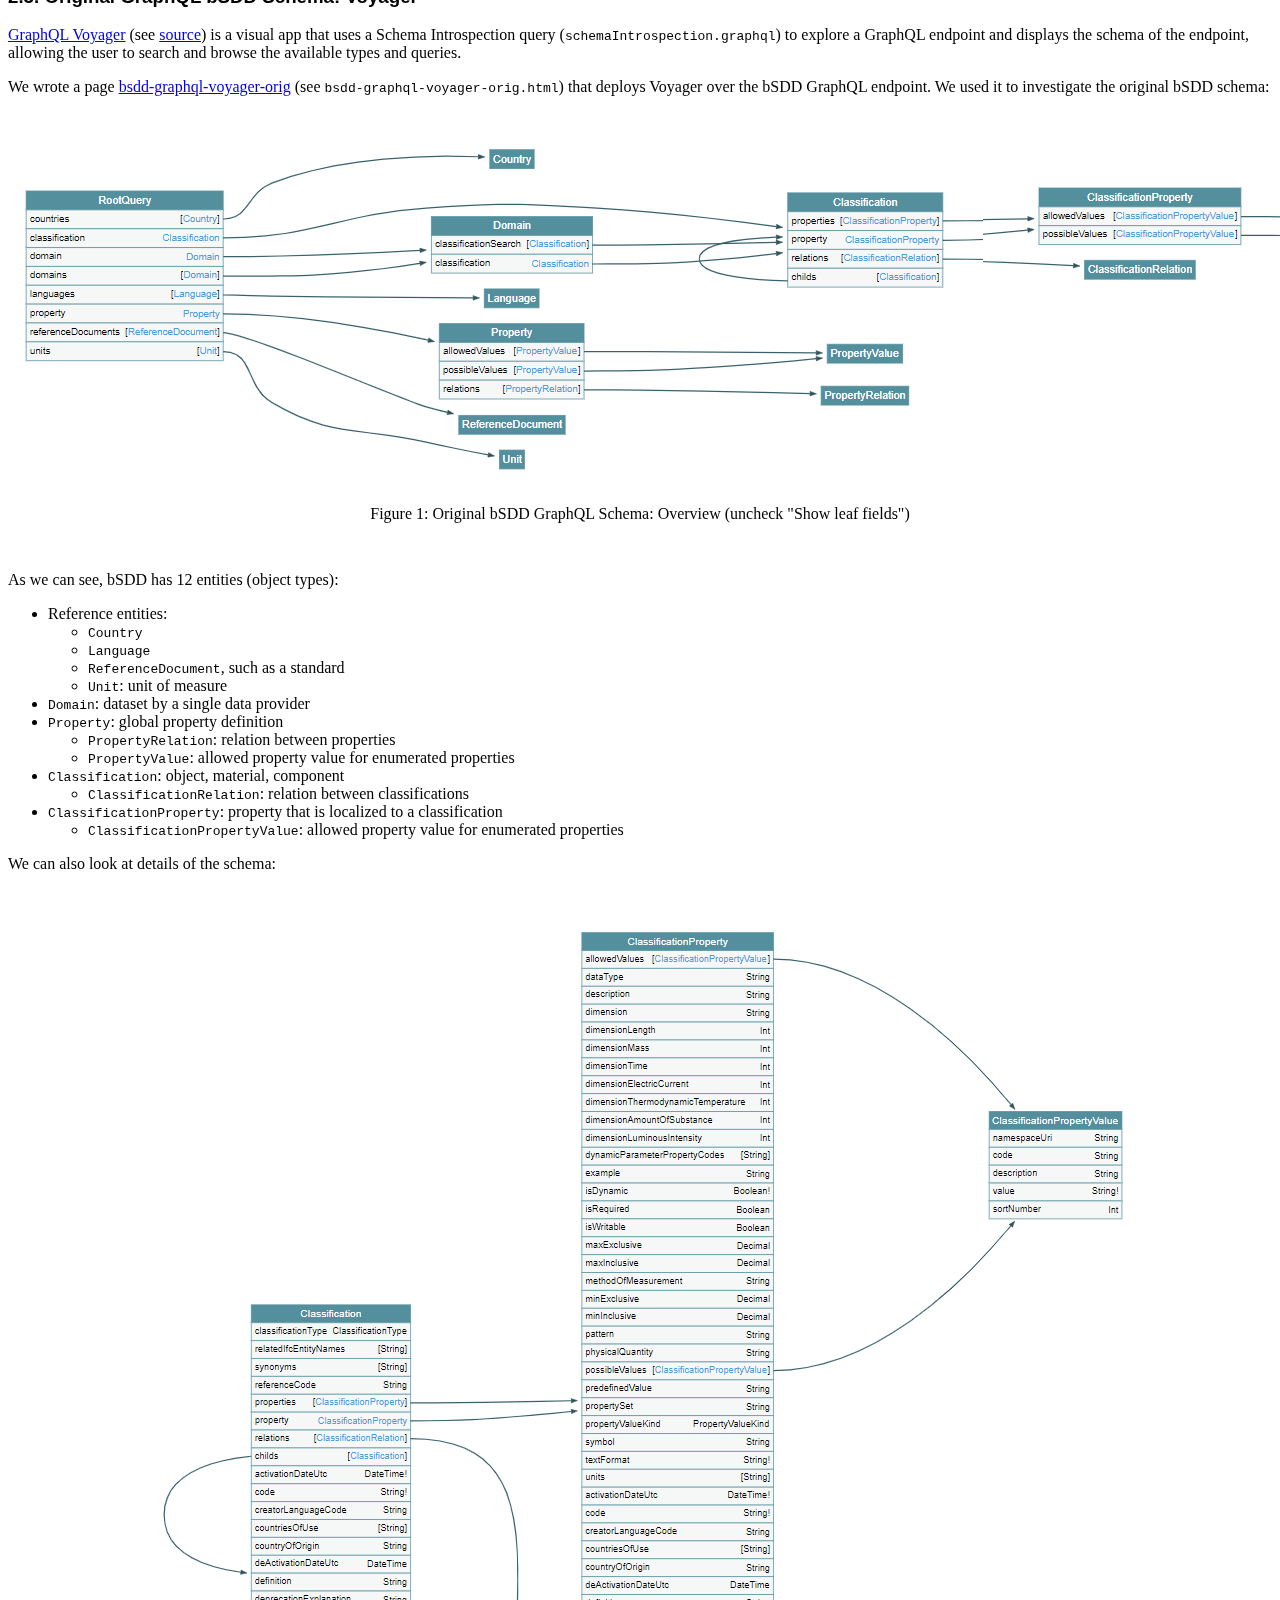
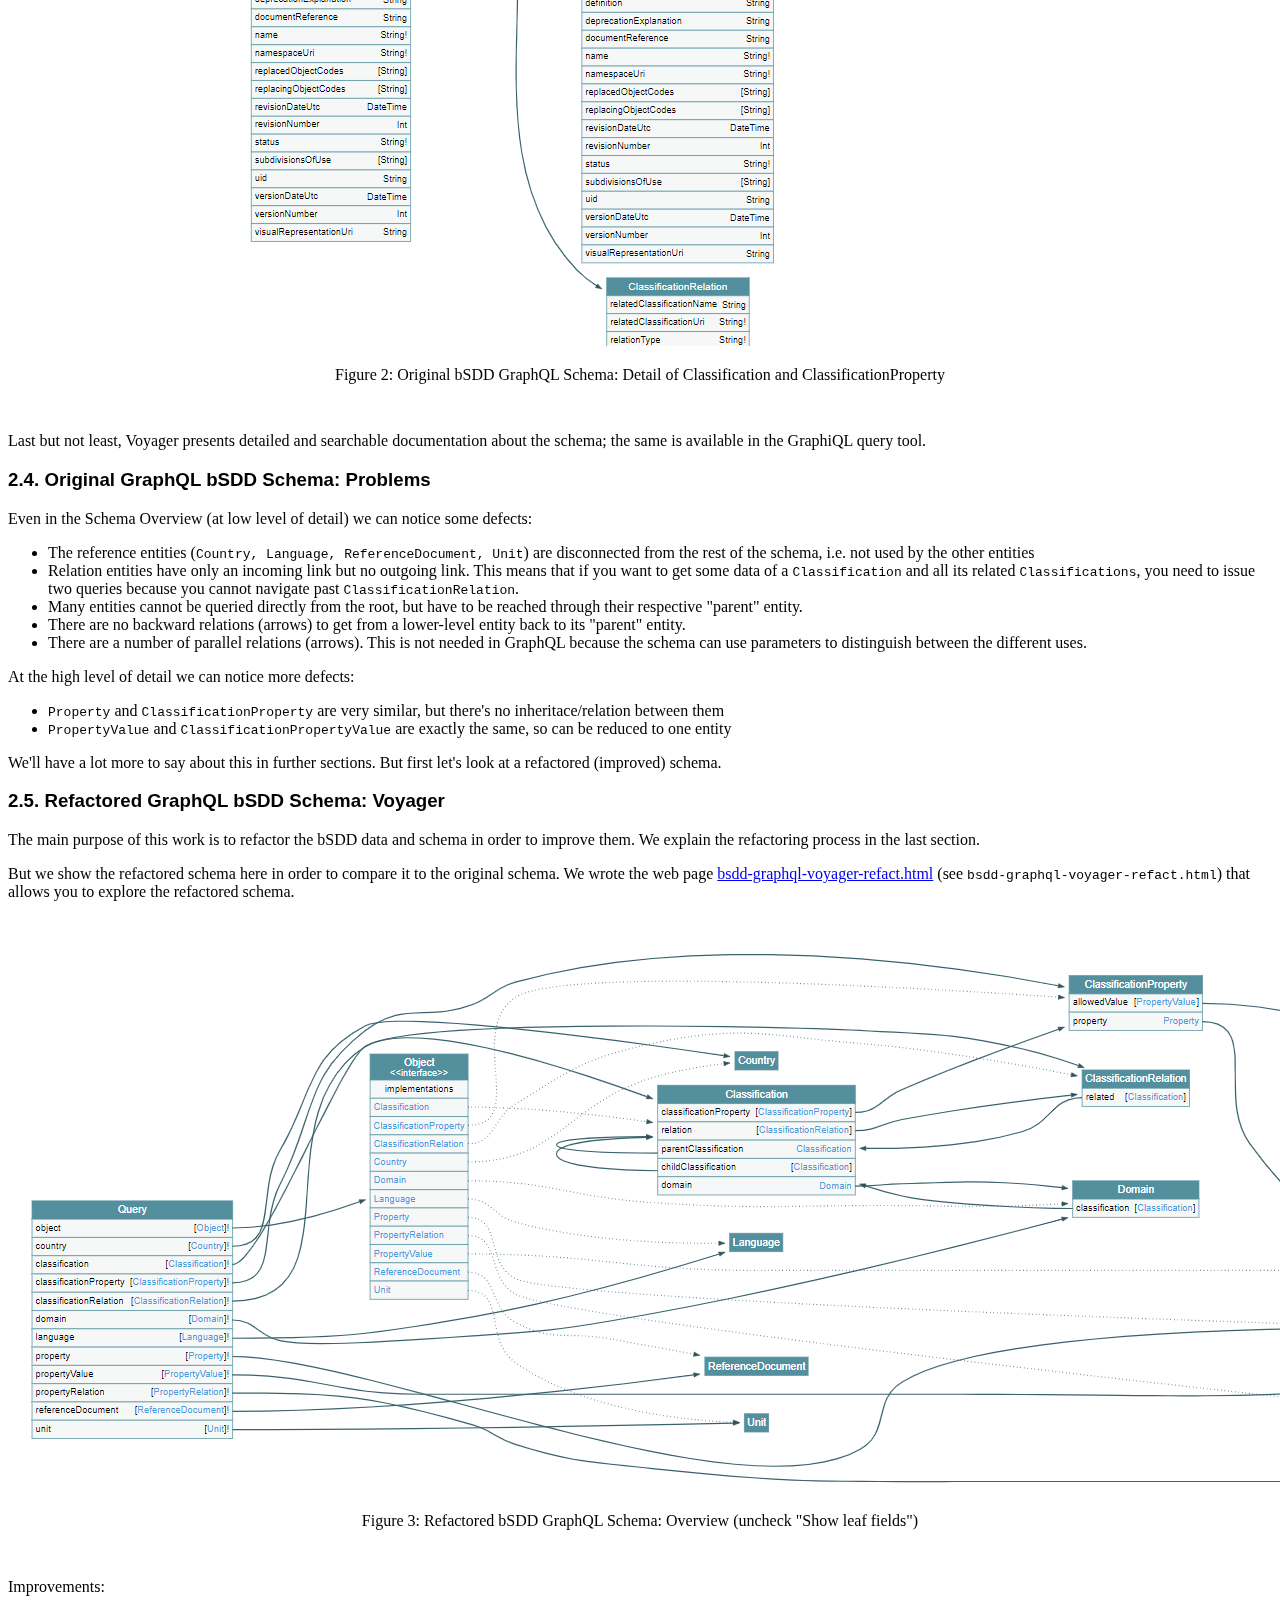
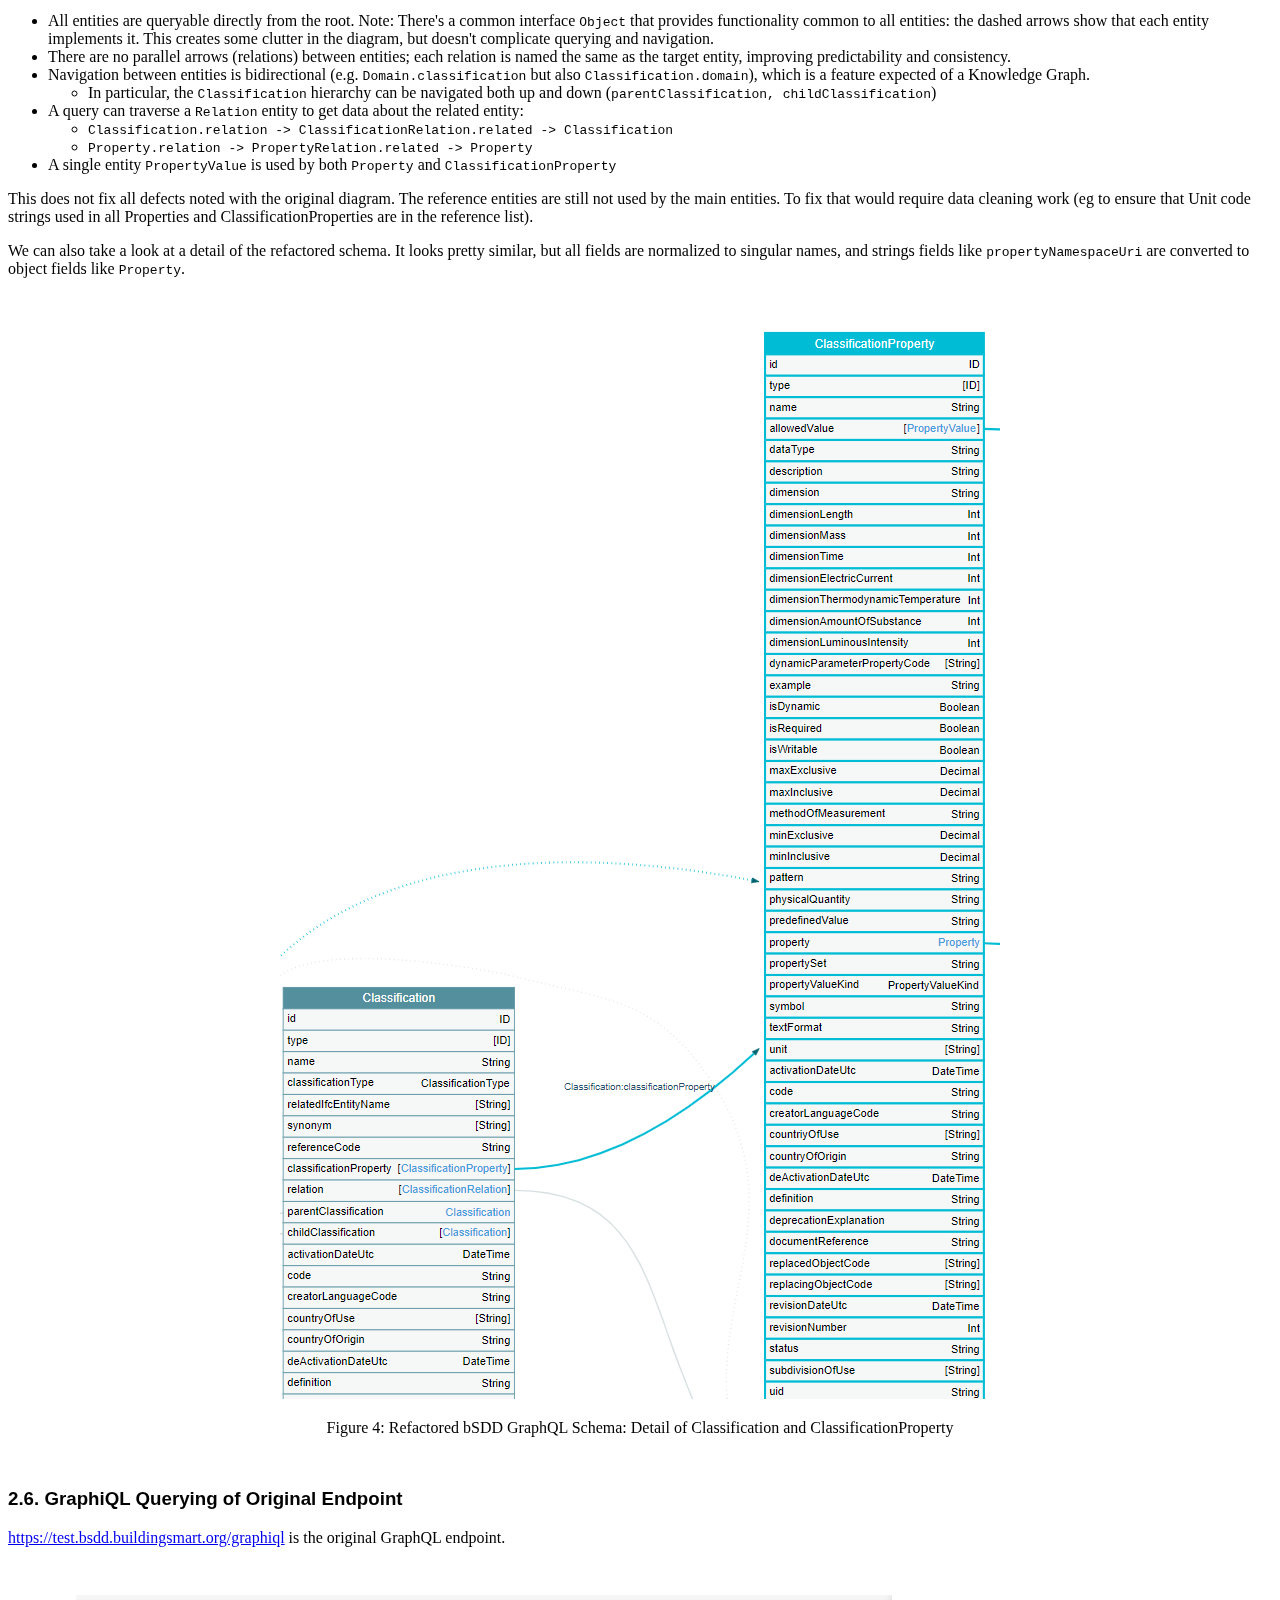
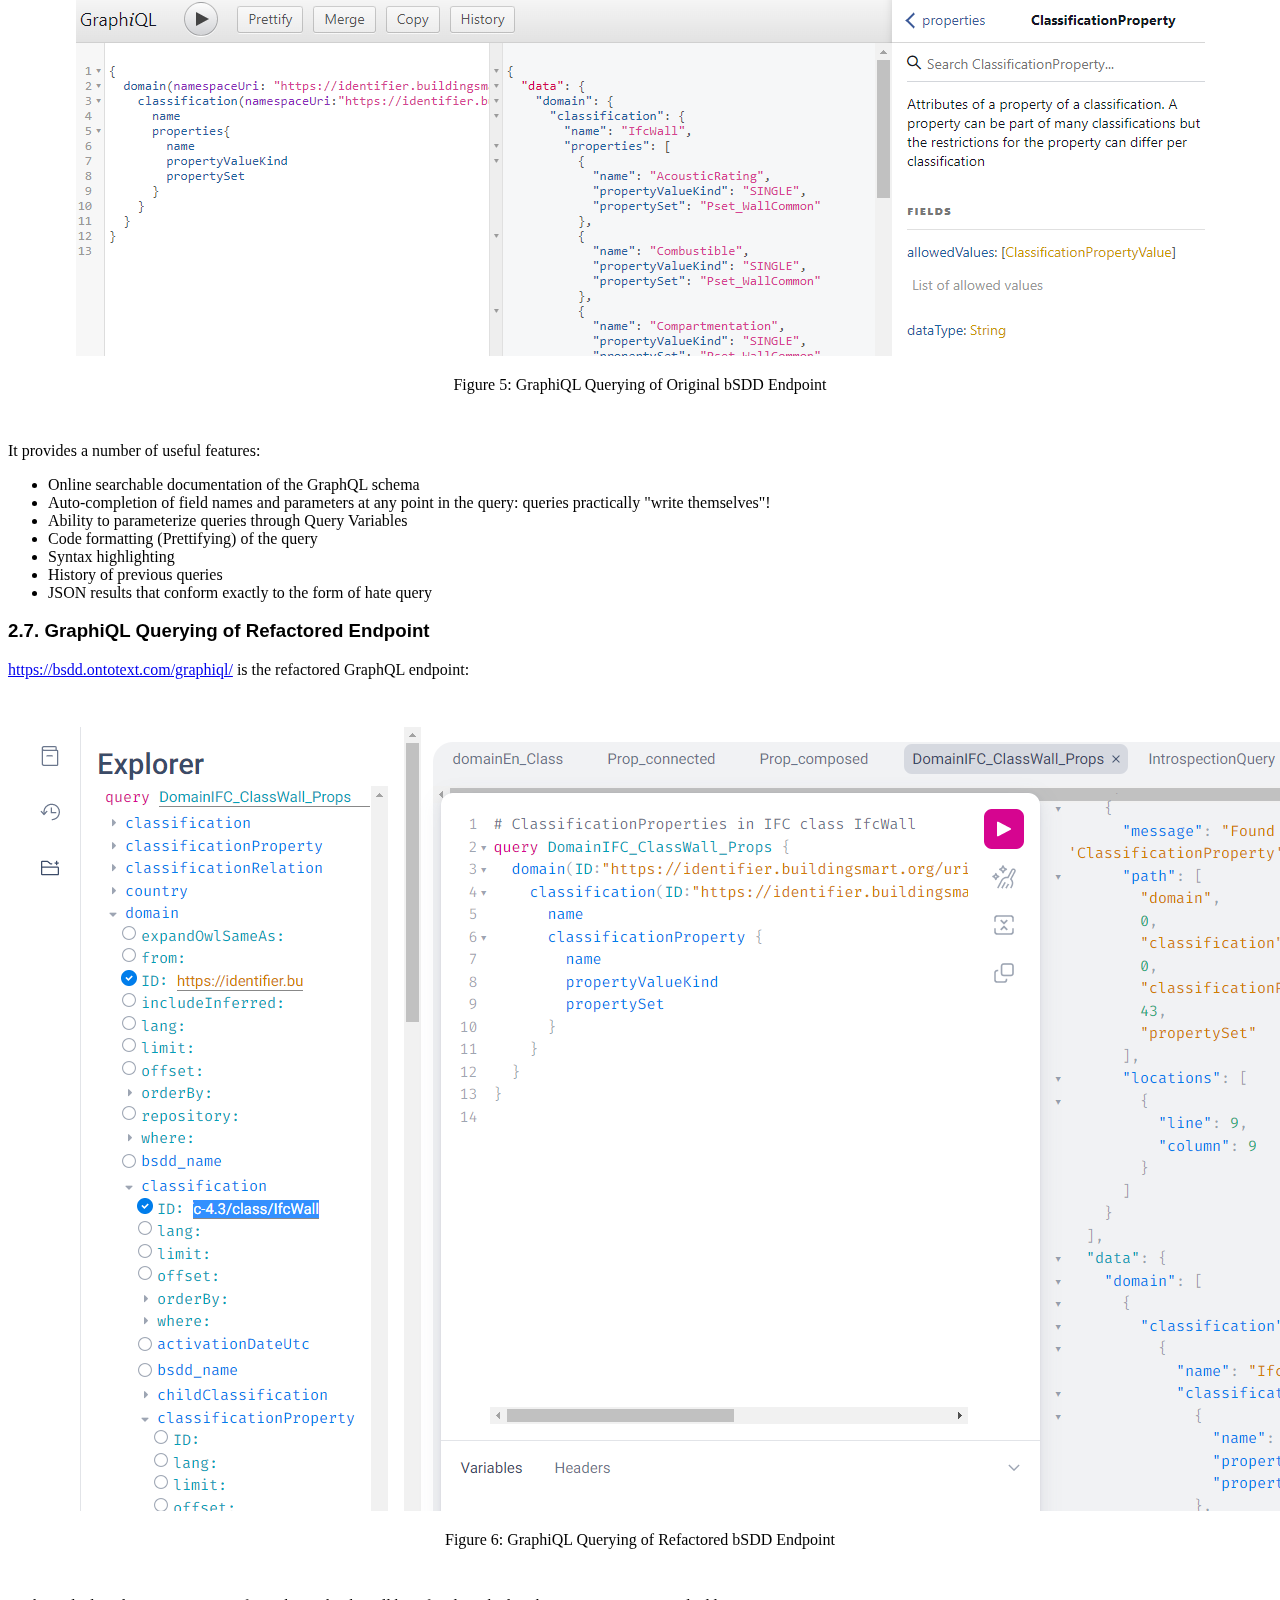
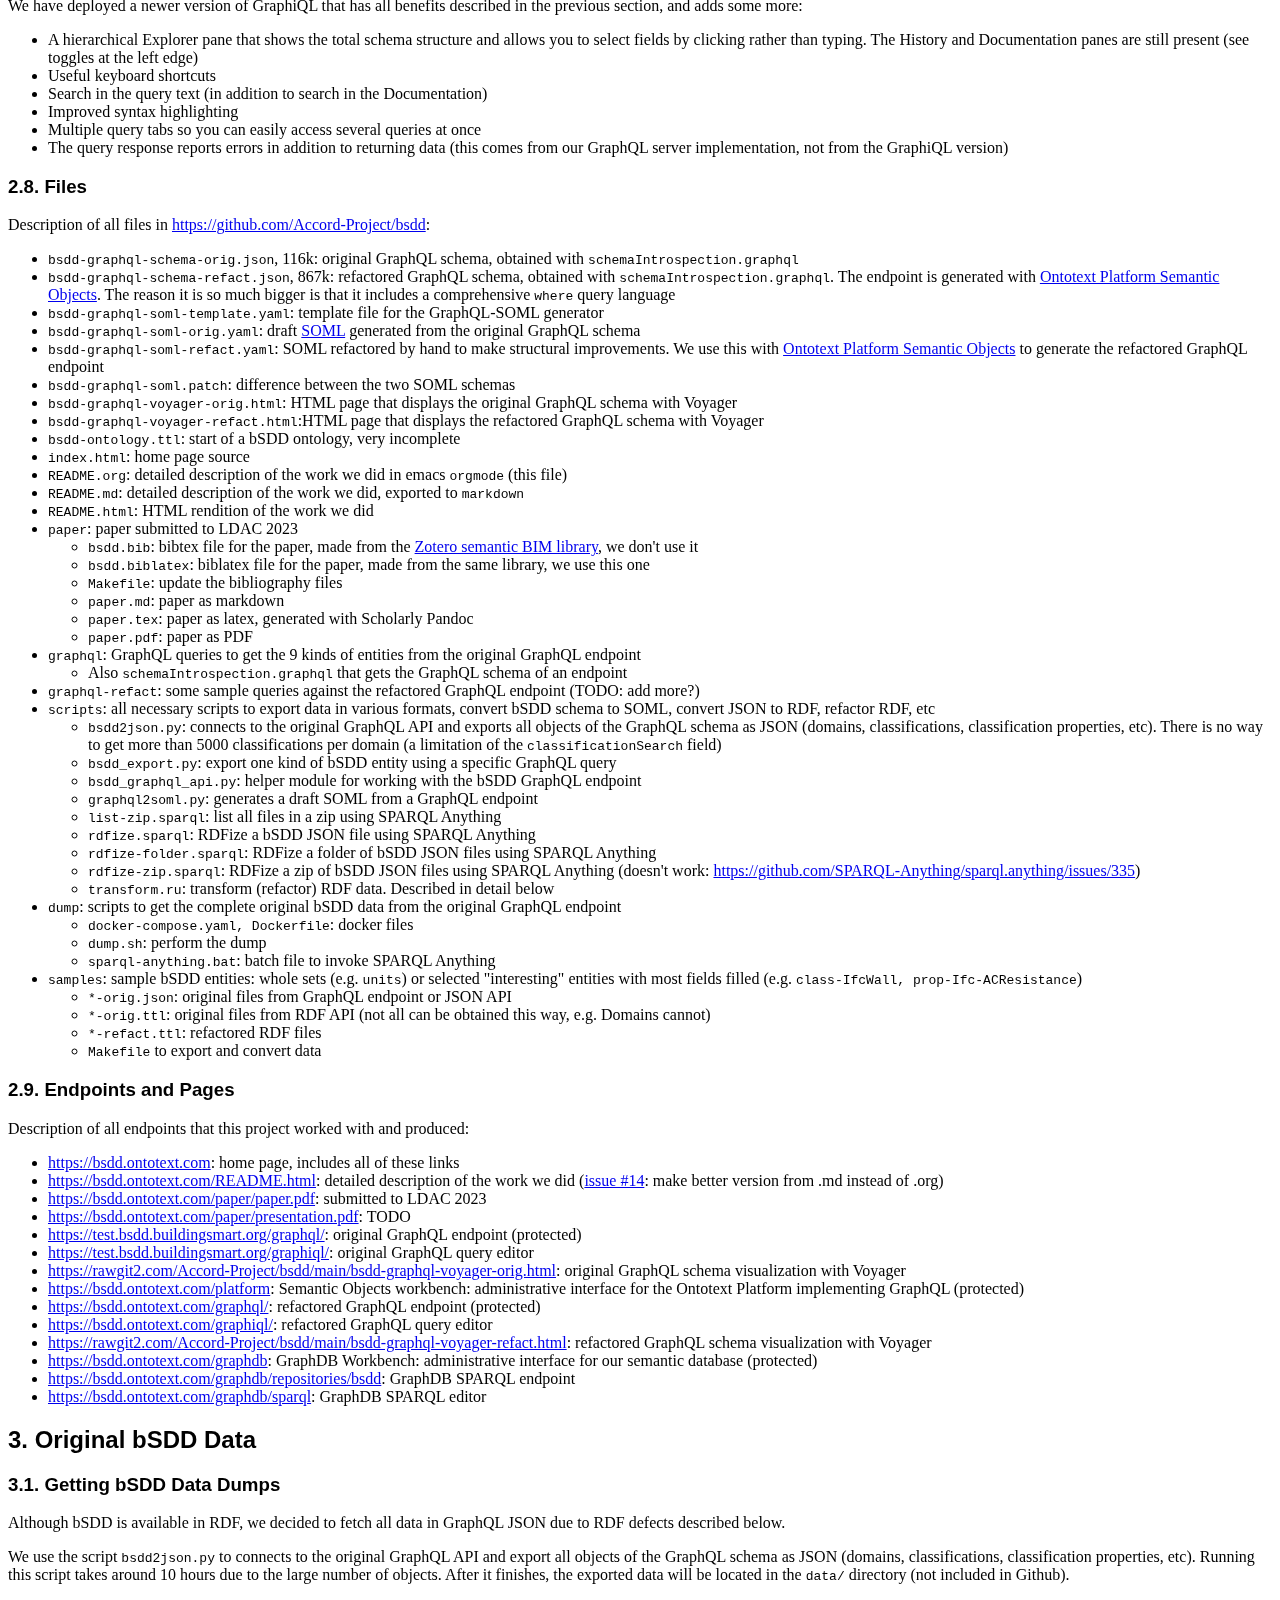
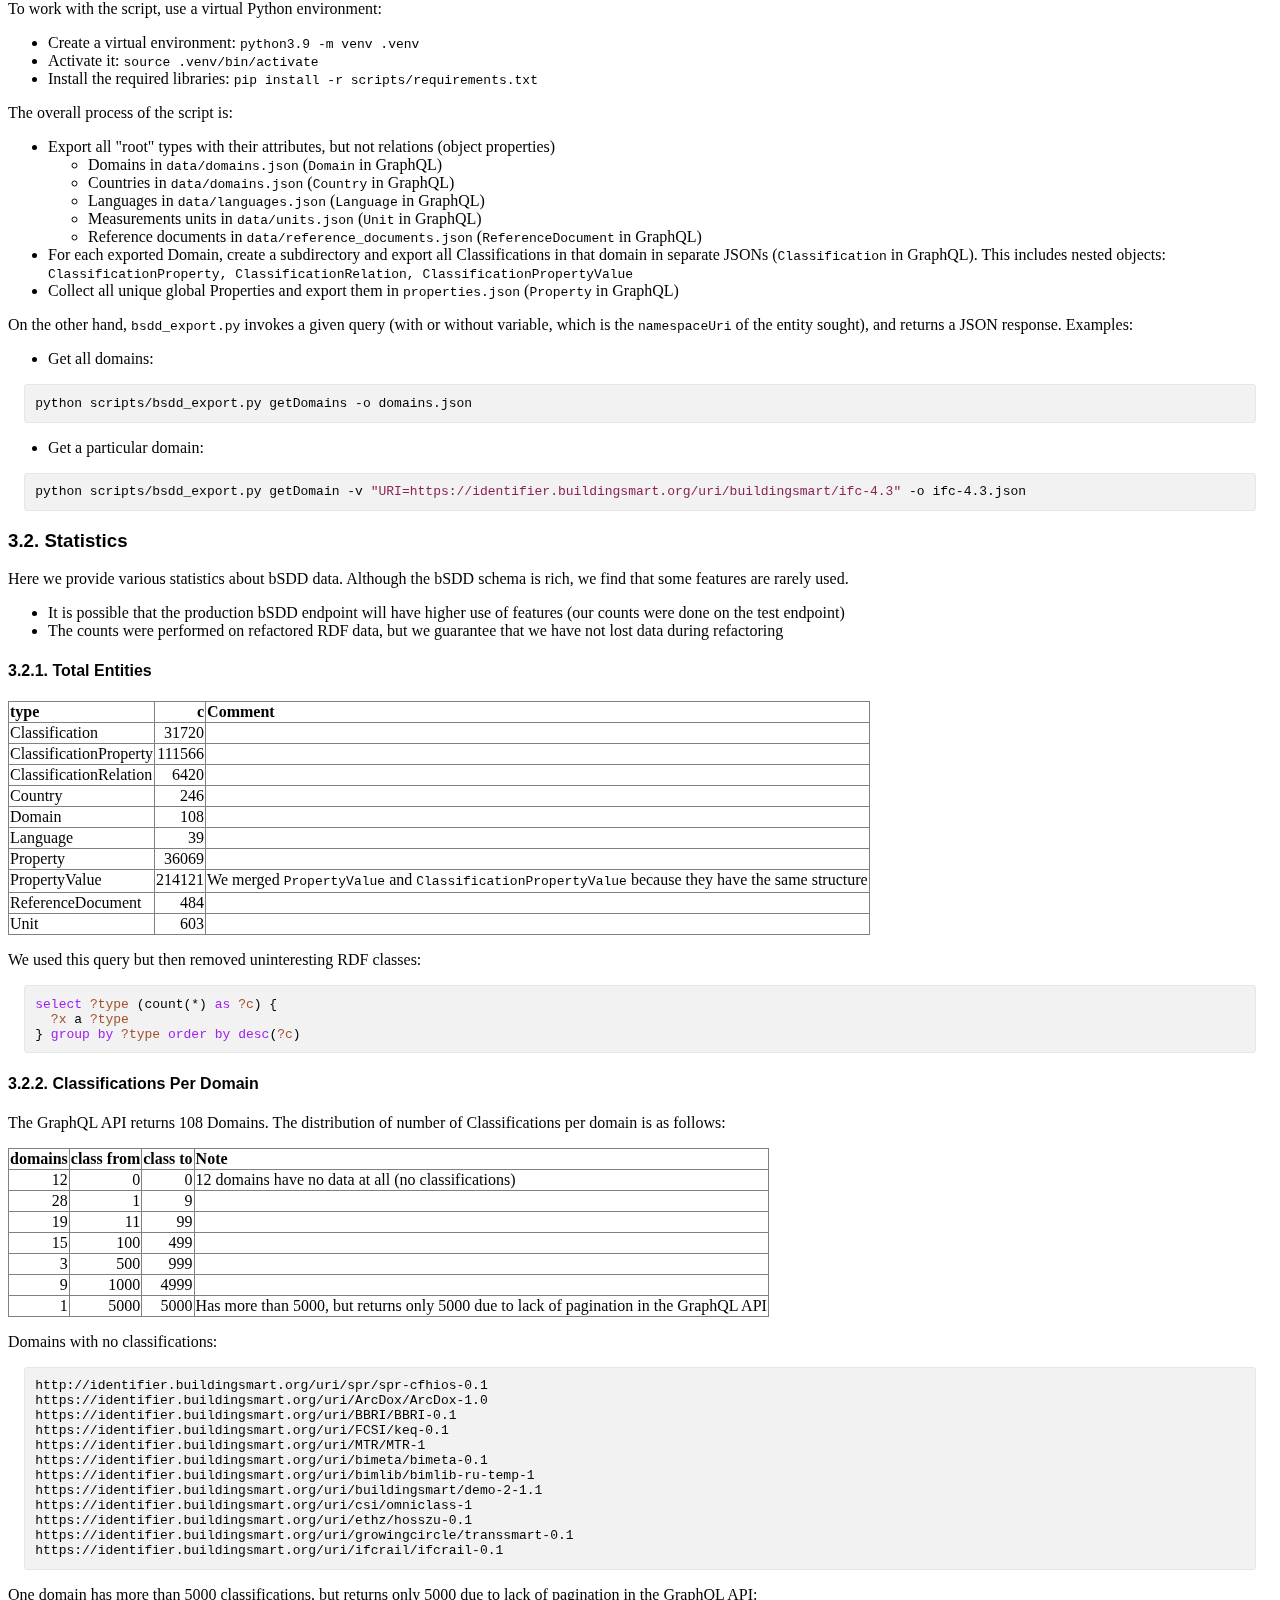
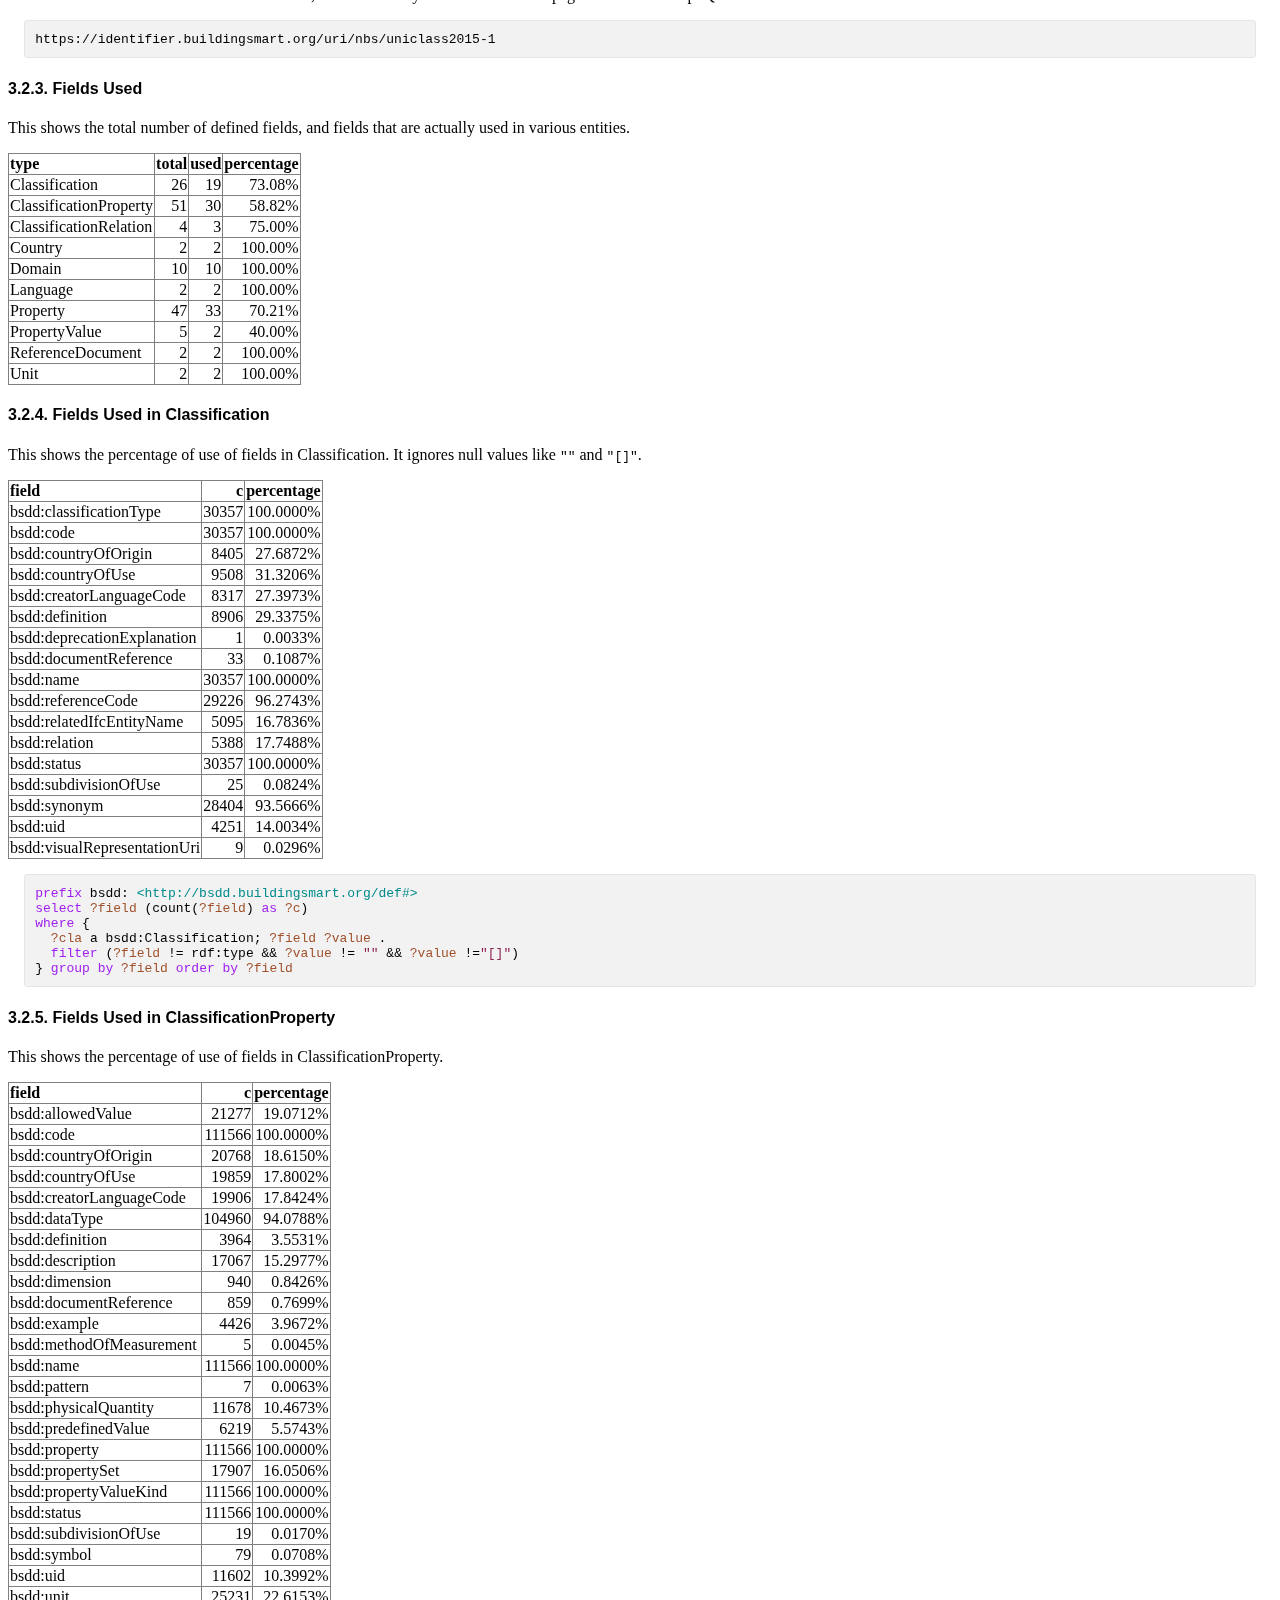
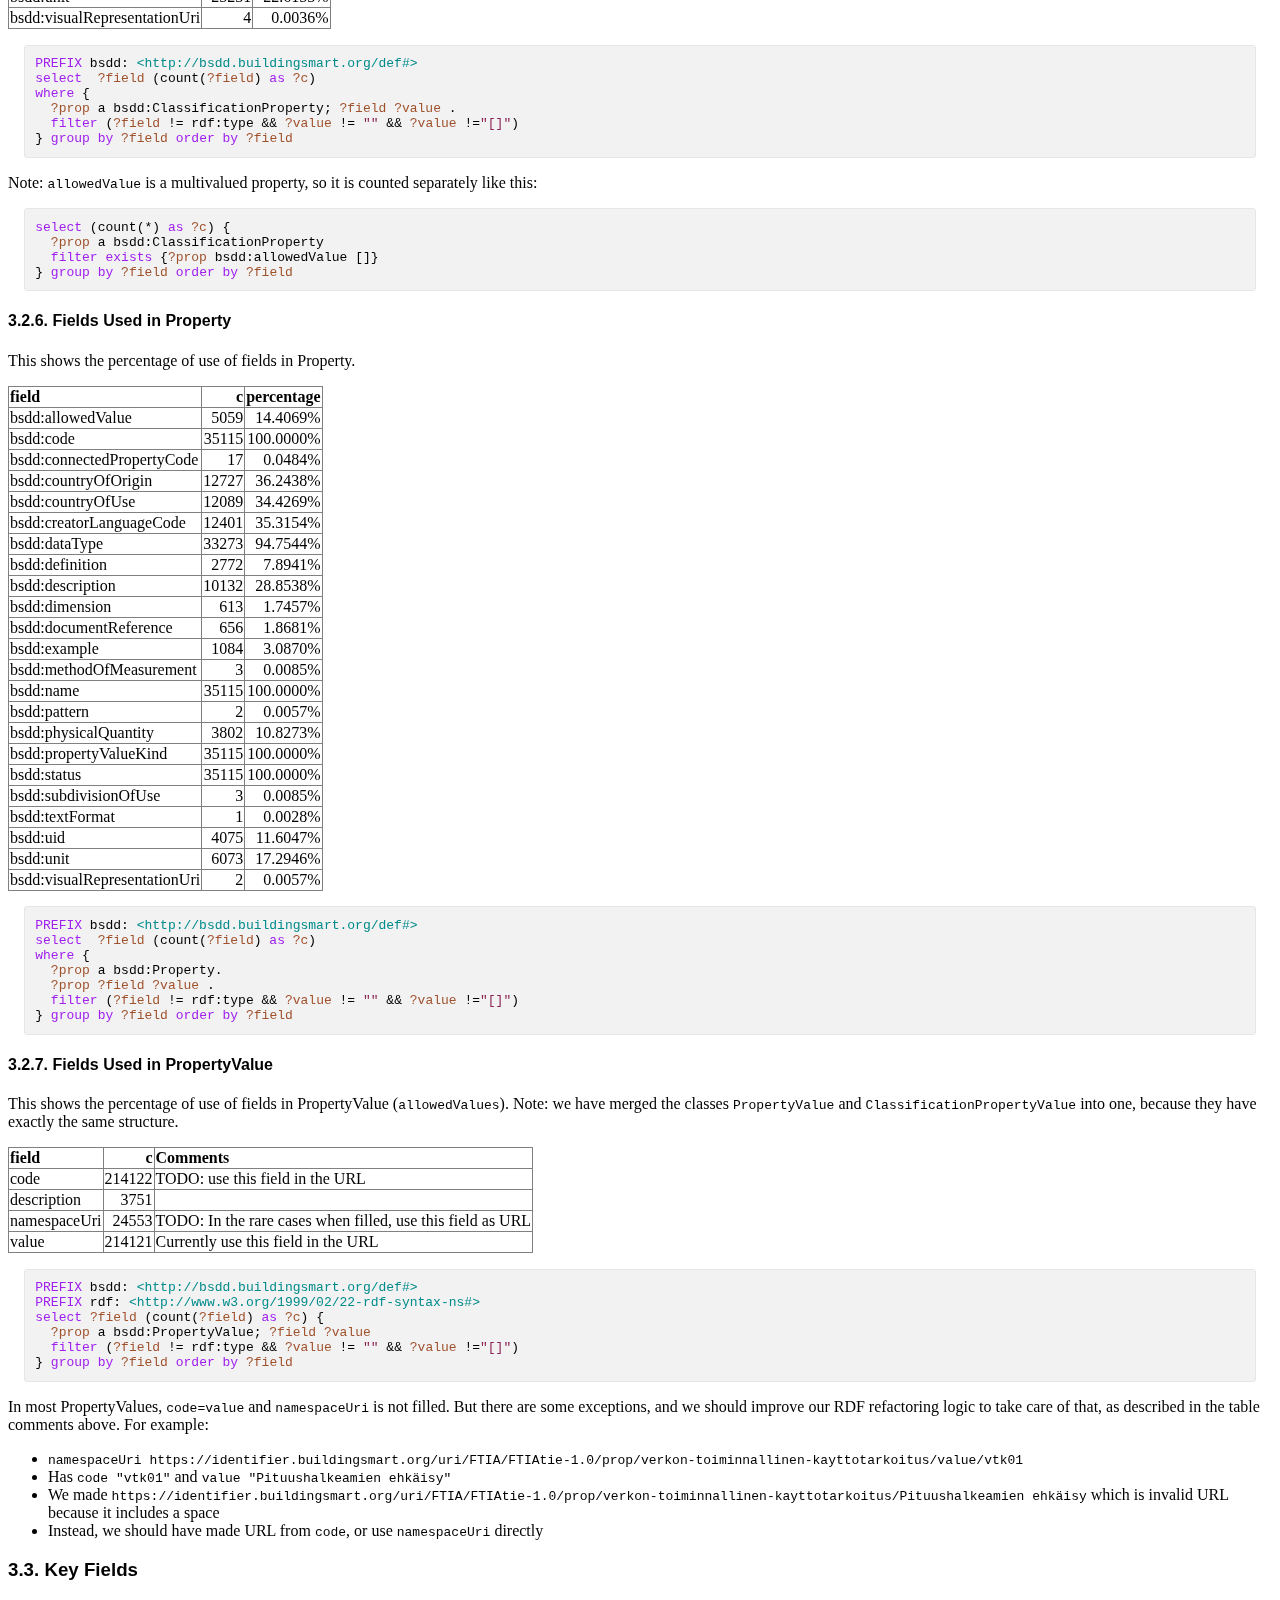
==== commit a894de15: "add Multilingual, icons to Acknowledgements" ====
--- a/README.html
+++ b/README.html
@@ -191,14 +191,14 @@
     { font-size: 10px; font-weight: bold; white-space: nowrap; }
   .org-info-js_search-highlight
     { background-color: #ffff00; color: #000000; font-weight: bold; }
-  .org-svg { width: 90%; }
+  .org-svg { }
 </style>
 <style> #content {max-width: 120em; margin: auto} h1,h2,h3,h4,h5,h6,h7 {font-family: Arial} .author, .date, .creator {-webkit-margin-before: 0em; -webkit-margin-after: 0em} .abstract {margin: 1em; padding: 1em; border: 1px solid black} .abstract:before {content: 'Abstract: '; font-weight: bold} #preamble p {font-size: 110%%; margin-left: auto; margin-right: auto; text-align: center} th.org-left   {text-align:left} th.org-right  {text-align:right} th.org-center {text-align:center} th, td {line-height: 1em; border-width: 1px; border-style: solid solid; border-spacing: 2px 2px; padding: 2px 1px} .CANCELED {color: blue} .MAYBE {color: blue} .POSTPONED {color: blue} .SAME {color: blue} .APPLIED {color: orange} .FOLLOW {color: orange} .INPROGRESS {color: orange} .NEXT {color: orange} .IER {color: orange}.underline {text-decoration:underline} </style>
 <link rel="icon" type="image/x-icon" href="img/favicon.ico">
 </head>
 <body>
 <div id="preamble" class="status">
-<p class='author'>Author: Vladimir Alexiev, Mihail Radkov, Nataliya Keberle<br/>(<a href="mailto:vladimir.alexiev@ontotext.com">vladimir.alexiev@ontotext.com</a>)</p><p class='date'>Date: 2023-03-26</p><p><img src='./img/SemBSDD-Logo-400px.png'/></p>
+<p class='author'>Author: Vladimir Alexiev, Mihail Radkov, Nataliya Keberle<br/>(<a href="mailto:vladimir.alexiev@ontotext.com">vladimir.alexiev@ontotext.com</a>)</p><p class='date'>Date: 2023-04-10</p><p><img src='./img/SemBSDD-Logo-400px.png'/></p>
 </div>
 <div id="content" class="content">
 <h1 class="title">Semantic bSDD
@@ -275,31 +275,38 @@
 <li><a href="#improve-description-of-classificationproperties">4.5.6. Improve Description of ClassificationProperties</a></li>
 <li><a href="#improve-representation-of-propertyvalues">4.5.7. Improve Representation of PropertyValues</a></li>
 <li><a href="#improve-representation-of-predefinedvalue">4.5.8. Improve Representation of predefinedValue</a></li>
-<li><a href="#improve-multilingual-support">4.5.9. Improve Multilingual Support</a></li>
 </ul>
 </li>
-<li><a href="#improve-rdf-structure">4.6. Improve RDF Structure</a></li>
-<li><a href="#graphql-improvements">4.7. GraphQL Improvements</a>
+<li><a href="#improve-multilingual-support">4.6. Improve Multilingual Support</a>
 <ul>
-<li><a href="#searchability-and-pagination">4.7.1. Searchability and Pagination</a></li>
-<li><a href="#eliminate-parallel-links-between-entities">4.7.2. Eliminate Parallel Links Between Entities</a></li>
-<li><a href="#graphql-arrays-and-nullability">4.7.3. GraphQL Arrays and Nullability</a></li>
-<li><a href="#null-classifications-error">4.7.4. Null Classifications Error</a></li>
-<li><a href="#null-classification-childs-error">4.7.5. Null Classification Childs Error</a></li>
-<li><a href="#null-classificationproperty-name-error">4.7.6. Null ClassificationProperty Name Error</a></li>
-<li><a href="#missing-domains">4.7.7. Missing Domains</a></li>
-<li><a href="#unexpected-multiple-values">4.7.8. Unexpected Multiple Values</a></li>
-<li><a href="#deprecated-properties">4.7.9. Deprecated Properties</a></li>
+<li><a href="#org0af676b">4.6.1. Self-Describing langStrings</a></li>
+<li><a href="#org9614e27">4.6.2. Language Fallback</a></li>
+<li><a href="#org0ecfa6a">4.6.3. Use Language Content Negotiation</a></li>
+<li><a href="#org6ac6630">4.6.4. Improve Lang Tags</a></li>
 </ul>
 </li>
-<li><a href="#data-quality-problems">4.8. Data Quality Problems</a>
+<li><a href="#improve-rdf-structure">4.7. Improve RDF Structure</a></li>
+<li><a href="#graphql-improvements">4.8. GraphQL Improvements</a>
 <ul>
-<li><a href="#trim-leading-trailing-consecutive-whitespace">4.8.1. Trim Leading, Trailing, Consecutive Whitespace</a></li>
-<li><a href="#improve-physical-quantities-and-units">4.8.2. Improve Physical Quantities and Units</a></li>
-<li><a href="#rules-about-missing-data">4.8.3. Rules About Missing Data</a></li>
-<li><a href="#unicode-problems">4.8.4. Unicode Problems</a></li>
-<li><a href="#unresolved-html-entities">4.8.5. Unresolved HTML Entities</a></li>
-<li><a href="#bad-classification-relations">4.8.6. Bad Classification Relations</a></li>
+<li><a href="#searchability-and-pagination">4.8.1. Searchability and Pagination</a></li>
+<li><a href="#eliminate-parallel-links-between-entities">4.8.2. Eliminate Parallel Links Between Entities</a></li>
+<li><a href="#graphql-arrays-and-nullability">4.8.3. GraphQL Arrays and Nullability</a></li>
+<li><a href="#null-classifications-error">4.8.4. Null Classifications Error</a></li>
+<li><a href="#null-classification-childs-error">4.8.5. Null Classification Childs Error</a></li>
+<li><a href="#null-classificationproperty-name-error">4.8.6. Null ClassificationProperty Name Error</a></li>
+<li><a href="#missing-domains">4.8.7. Missing Domains</a></li>
+<li><a href="#unexpected-multiple-values">4.8.8. Unexpected Multiple Values</a></li>
+<li><a href="#deprecated-properties">4.8.9. Deprecated Properties</a></li>
+</ul>
+</li>
+<li><a href="#data-quality-problems">4.9. Data Quality Problems</a>
+<ul>
+<li><a href="#trim-leading-trailing-consecutive-whitespace">4.9.1. Trim Leading, Trailing, Consecutive Whitespace</a></li>
+<li><a href="#improve-physical-quantities-and-units">4.9.2. Improve Physical Quantities and Units</a></li>
+<li><a href="#rules-about-missing-data">4.9.3. Rules About Missing Data</a></li>
+<li><a href="#unicode-problems">4.9.4. Unicode Problems</a></li>
+<li><a href="#unresolved-html-entities">4.9.5. Unresolved HTML Entities</a></li>
+<li><a href="#bad-classification-relations">4.9.6. Bad Classification Relations</a></li>
 </ul>
 </li>
 </ul>
@@ -463,7 +470,7 @@
 </p>
 
 
-<div id="org4eb03b9" class="figure">
+<div id="orgaf47484" class="figure">
 <p><img src="./img/bsdd-graphql-voyager-overview.png" alt="bsdd-graphql-voyager-overview.png" />
 </p>
 <p><span class="figure-number">Figure 1: </span>Original bSDD GraphQL Schema: Overview (uncheck "Show leaf fields")</p>
@@ -501,7 +508,7 @@
 </p>
 
 
-<div id="orgf2a237f" class="figure">
+<div id="orgb9e47e7" class="figure">
 <p><img src="./img/bsdd-graphql-voyager-Classification-ClassificationProperty.png" alt="bsdd-graphql-voyager-Classification-ClassificationProperty.png" />
 </p>
 <p><span class="figure-number">Figure 2: </span>Original bSDD GraphQL Schema: Detail of Classification and ClassificationProperty</p>
@@ -562,7 +569,7 @@
 </p>
 
 
-<div id="org558848c" class="figure">
+<div id="orgb612671" class="figure">
 <p><img src="./img/bsdd-graphql-voyager-refact-overview.png" alt="bsdd-graphql-voyager-refact-overview.png" />
 </p>
 <p><span class="figure-number">Figure 3: </span>Refactored bSDD GraphQL Schema: Overview (uncheck "Show leaf fields")</p>
@@ -604,7 +611,7 @@
 </p>
 
 
-<div id="org2672f98" class="figure">
+<div id="orgf7daf68" class="figure">
 <p><img src="./img/bsdd-graphql-voyager-refact-Classification-ClassificationProperty.png" alt="bsdd-graphql-voyager-refact-Classification-ClassificationProperty.png" />
 </p>
 <p><span class="figure-number">Figure 4: </span>Refactored bSDD GraphQL Schema: Detail of Classification and ClassificationProperty</p>
@@ -620,7 +627,7 @@
 </p>
 
 
-<div id="org6528ab0" class="figure">
+<div id="org93eabc5" class="figure">
 <p><img src="./img/graphiql-orig.png" alt="graphiql-orig.png" />
 </p>
 <p><span class="figure-number">Figure 5: </span>GraphiQL Querying of Original bSDD Endpoint</p>
@@ -649,7 +656,7 @@
 </p>
 
 
-<div id="org4664a27" class="figure">
+<div id="org9e05d69" class="figure">
 <p><img src="./img/graphiql-refact.png" alt="graphiql-refact.png" />
 </p>
 <p><span class="figure-number">Figure 6: </span>GraphiQL Querying of Refactored bSDD Endpoint</p>
@@ -1022,7 +1029,7 @@
 <p>
 Domains with no classifications:
 </p>
-<pre class="example" id="orgd1c073b">
+<pre class="example" id="orgfae224b">
 http://identifier.buildingsmart.org/uri/spr/spr-cfhios-0.1
 https://identifier.buildingsmart.org/uri/ArcDox/ArcDox-1.0
 https://identifier.buildingsmart.org/uri/BBRI/BBRI-0.1
@@ -1040,7 +1047,7 @@
 <p>
 One domain has more than 5000 classifications, but returns only 5000 due to lack of pagination in the GraphQL API:
 </p>
-<pre class="example" id="orgdc3399b">
+<pre class="example" id="orgcfa920d">
 https://identifier.buildingsmart.org/uri/nbs/uniclass2015-1
 </pre>
 </div>
@@ -2334,7 +2341,7 @@
 </p>
 
 
-<div id="orgb007718" class="figure">
+<div id="org8db535d" class="figure">
 <p><img src="./img/bsdd-data-analysis-sheet.png" alt="bsdd-data-analysis-sheet.png" />
 </p>
 <p><span class="figure-number">Figure 7: </span>Differences between bSDD GraphQL, JSON and RDF Data</p>
@@ -2576,7 +2583,7 @@
 </p>
 
 
-<div id="org0cb5b68" class="figure">
+<div id="org5c6b729" class="figure">
 <p><img src="./img/IFC-class-cableSegment-web.png" alt="IFC-class-cableSegment-web.png" />
 </p>
 <p><span class="figure-number">Figure 8: </span>CableSegment enity as displayed at the bSDD web site</p>
@@ -2588,7 +2595,7 @@
 </p>
 
 
-<div id="org8ac0991" class="figure">
+<div id="org621212f" class="figure">
 <p><img src="./img/IFC-class-cableSegment-search.png" alt="IFC-class-cableSegment-search.png" />
 </p>
 <p><span class="figure-number">Figure 9: </span>CableSegment as displayed at the bSDD search site</p>
@@ -2615,7 +2622,7 @@
 <li>Almost all domain URLs have the same structure: <code>https://identifier.buildingsmart.org/uri/&lt;org&gt;/&lt;domain&gt;-&lt;version&gt;</code>.
 There are only two exceptions:</li>
 </ul>
-<pre class="example" id="org27ce912">
+<pre class="example" id="org184caab">
 http://otl.amsterdam.nl
 http://rdf.vegdata.no/V440/v440-owl
 </pre>
@@ -2624,7 +2631,7 @@
 that make URLs more "hackable", allowing users to navigate the hierarchy by pruning the URI.
 bSDD URLs could become more hierarchical if they follow this structure:
 </p>
-<pre class="example" id="orgae9835c">
+<pre class="example" id="org1e255cc">
 https://identifier.buildingsmart.org/uri/&lt;org&gt;/&lt;domain&gt;/&lt;version&gt;
 </pre>
 
@@ -2643,7 +2650,7 @@
 </ul></li>
 <li>A few domains use <code>http</code> whereas all others use <code>https</code>. All modern servers prefer <code>https</code> due to its better security.</li>
 </ul>
-<pre class="example" id="org93120da">
+<pre class="example" id="orgc927fc3">
 http://identifier.buildingsmart.org/uri/spr/spr-cfhios-0.1
 http://otl.amsterdam.nl
 http://rdf.vegdata.no/V440/v440-owl
@@ -3588,10 +3595,15 @@
 </ul>
 </div>
 </div>
-
-<div id="outline-container-improve-multilingual-support" class="outline-4">
-<h4 id="improve-multilingual-support"><span class="section-number-4">4.5.9.</span> Improve Multilingual Support</h4>
-<div class="outline-text-4" id="text-improve-multilingual-support">
+</div>
+
+<div id="outline-container-improve-multilingual-support" class="outline-3">
+<h3 id="improve-multilingual-support"><span class="section-number-3">4.6.</span> Improve Multilingual Support</h3>
+<div class="outline-text-3" id="text-improve-multilingual-support">
+<p>
+(See more details in the discussion <a href="https://forums.buildingsmart.org/t/proper-way-to-access-translations-of-ifc-entities">Proper way to access translations of IFC entities?</a> at the bSI forum.)
+</p>
+
 <p>
 bSDD is advertised as a multilingual dictionary.
 In the GraphQL API, one can specify a desired language when fetching classifications and properties:
@@ -3601,26 +3613,185 @@
 property(languageCode: <span style="color: #228b22;">String</span>, namespaceUri: <span style="color: #228b22;">String</span>!) {...}
 </pre>
 </div>
-
-<p>
-However, each domain seems to be present in one language only (<b>unilingual</b>).
-When you fetch a Classification or Property from the REST API:
-</p>
-<ul class="org-ul">
-<li>Text properties like <code>name</code> and <code>description</code> are single-valued and present in one language only</li>
-<li>There's a single-valued prop <code>creatorLanguageCode</code></li>
-<li>Unlike <code>rdf:langString</code> that are self-describing (e.g. <code>"wall"@en</code> vs <code>"wand"@de</code>),
-bSDD text fields do not carry a lang code with them</li>
-</ul>
-<p>
-In contrast, <a href="https://platform.ontotext.com/semantic-objects/tutorials/graphql-query.html#filtering-literal-values">Ontotext Platform Semantic Objects</a> includes comprehensive facilities for selecting labels per language, including language fallback.
+<p>
+However, most domains are present in one language only (<b>unilingual</b>):
+As explained by bSI, the reason is that there are no approved translations of bSDD domains at present.
+</p>
+
+<p>
+The only domain that has translations is the demo domain "Fruits and Vegetables".
+For example, look at <a href="https://search-test.bsdd.buildingsmart.org/Classification/Index/97762">apple</a> and use the Language toggle to see its name, description and related properties in 3 langs (<code>en, nl, pl</code>).
+You can also use the REST API to obtain multilingual variants of Classifications, e.g.:
+</p>
+<ul class="org-ul">
+<li>JSON:</li>
+</ul>
+<pre class="example">
+curl "https://test.bsdd.buildingsmart.org/api/Classification/v4?namespaceUri=https://identifier.buildingsmart.org/uri/bs-agri/fruitvegs-1.0/class/apple&amp;languageCode=pl-PL"
+</pre>
+
+<ul class="org-ul">
+<li>RDF Turtle:</li>
+</ul>
+<pre class="example">
+curl -Haccept:text/turtle "https://test.bsdd.buildingsmart.org/api/Classification/v4?namespaceUri=https://identifier.buildingsmart.org/uri/bs-agri/fruitvegs-1.0/class/apple&amp;languageCode=pl-PL"
+</pre>
+</div>
+
+<div id="outline-container-org0af676b" class="outline-4">
+<h4 id="org0af676b"><span class="section-number-4">4.6.1.</span> Self-Describing langStrings</h4>
+<div class="outline-text-4" id="text-4-6-1">
+<p>
+RDF is well suited to carry multilingual data because:
+</p>
+<ul class="org-ul">
+<li>Any property can carry multiple values</li>
+<li><code>rdf:langString</code> literals are self-describing by carrying a lang tag (e.g. <code>"wall"@en</code> vs <code>"wand"@de</code>)</li>
+</ul>
+<p>
+For example, the <code>ClassificatonProperty</code> apple/volume is represented like this in RDF:
+</p>
+<div class="org-src-container">
+<pre class="src src-turtle"><span style="color: #0000ff;">&lt;https://identifier.buildingsmart.org/uri/bs-agri/fruitvegs-1.0/class/apple/volume&gt;</span>
+  <span style="color: #228b22;">bsdd:</span><span style="color: #008b8b;">Description</span> <span style="color: #8b2252;">"The volume of an apple"</span>@pl-pl;
+  <span style="color: #228b22;">bsdd:</span><span style="color: #008b8b;">Example</span> <span style="color: #8b2252;">"For example, the space that a substance or 3D shape occupies or contains."</span>@pl-pl;
+  <span style="color: #228b22;">bsdd:</span><span style="color: #008b8b;">Name</span> <span style="color: #8b2252;">"Obj&#281;to&#347;&#263;"</span>@pl-pl;
+  <span style="color: #228b22;">bsdd:</span><span style="color: #008b8b;">PhysicalQuantity</span> <span style="color: #8b2252;">"Volume"</span>@pl-pl;
+  <span style="color: #228b22;">bsdd:</span><span style="color: #008b8b;">PropertyDomainName</span> <span style="color: #8b2252;">"Fruit and vegetables"</span>;
+  <span style="color: #228b22;">bsdd:</span><span style="color: #008b8b;">DataType</span> <span style="color: #8b2252;">"Real"</span>;
+  <span style="color: #228b22;">bsdd:</span><span style="color: #008b8b;">PropertyCode</span> <span style="color: #8b2252;">"volume"</span>;
+</pre>
+</div>
+<p>
+Notes:
+</p>
+<ul class="org-ul">
+<li>Some of the values are correctly unilingual and shouldn't be translated because they are identifiers (<code>DataType, PropertyCode</code>)</li>
+<li>Other values are not translated, so their lang tag is misleading (<code>Description, Example</code>).</li>
+<li><code>PropertyDomainName</code> is in fact redundant because there are links <code>ClassificatonProperty-Classificaton-Domain</code>, so it should be removed.</li>
+</ul>
+
+<p>
+But there's no lang tag information in JSON:
+</p>
+<div class="org-src-container">
+<pre class="src src-json"><span style="color: #8b2252;">"description"</span>: <span style="color: #8b2252;">"The volume of an apple"</span>,
+<span style="color: #8b2252;">"name"</span>: <span style="color: #8b2252;">"Obj&#281;to&#347;&#263;"</span>,
+</pre>
+</div>
+</div>
+</div>
+
+<div id="outline-container-org9614e27" class="outline-4">
+<h4 id="org9614e27"><span class="section-number-4">4.6.2.</span> Language Fallback</h4>
+<div class="outline-text-4" id="text-4-6-2">
+<p>
+Currently bSDD assumes that a domain and all its sub-objects will be translated <b>fully</b> to multiple languages.
+(Translatable fields are specified in the <a href="https://github.com/buildingSMART/bSDD/blob/master/Documentation/bSDD%20JSON%20import%20model.md">buildingSMART Data Dictionary model</a>).
+That's why it doesn't bother to store the lang tag of individual strings individually.
+As you can see in the Turtle example above, that leads to incorrect and misleading lang tags (e.g. <code>"The volume of an apple"@pl-pl</code> is in English not Polish).
+</p>
+
+<p>
+From our experience with large thesauri, the assumption that everything will be translated is unrealistic.
+For example, the Getty AAT (a major thesaurus in Cultural Heritage) had 109 languages as of Nov 2016,
+but only 4 that cover all 40k concepts, and only 9 that have more than 1k labels (see <a href="https://vocab.getty.edu/doc/queries/#Count_Terms_by_Language">Count_Terms_by_Language</a>).
+</p>
+
+<p>
+Such assumption makes it harder to deploy a translation: it has to be 100% translated before it can be deployed.
+It is better to allow a mix of languages to be stored, and let the user pick desired language(s) by preference.
+This can be done by:
+</p>
+<ul class="org-ul">
+<li>Allowing translatable fields like <code>name</code> and <code>description</code> to carry multiple values</li>
+<li>Ensuring that translatable strings in the payload indicate their language tag (be self-describing)</li>
+<li>Having "language fallback" logic. For example, <a href="https://platform.ontotext.com/semantic-objects/tutorials/graphql-query.html#filtering-literal-values">Ontotext Platform Semantic Objects</a> include comprehensive facilities for selecting labels per language, including language fallback.
+For example, the following GraphQL query will fetch only one <code>name</code> value, preferring Polish, then English, then German:</li>
+</ul>
+
+<div class="org-src-container">
+<pre class="src src-graphql">classification {
+  code
+  name(lang:<span style="color: #8b2252;">"pl,en,de"</span>)
+}
+</pre>
+</div>
+</div>
+</div>
+
+<div id="outline-container-org0ecfa6a" class="outline-4">
+<h4 id="org0ecfa6a"><span class="section-number-4">4.6.3.</span> Use Language Content Negotiation</h4>
+<div class="outline-text-4" id="text-4-6-3">
+<p>
+According to basic principles of the Web Architecture, URIs (or their better sibling: resolvable URLs)
+are identifiers of resources (information resources or real-world things), so they shouldn’t reflect implementation or representation details.
+This is further elaborated in the blogs <a href="https://www.w3.org/TR/cooluris">Cool URIs for the Semantic Web</a> and <a href="https://www.w3.org/Provider/Style/URI">Cool URIs don't change</a>.
+When fetching an entity, it is preferred to use a constant URL, and specify representation details with HTTP headers.
+This happens through a process of <a href="https://en.wikipedia.org/wiki/Content_negotiation">Content negotiation</a> using standard headers (see <a href="https://en.wikipedia.org/wiki/List_of_HTTP_header_fields">List of HTTP header fields</a>).
+</p>
+<ul class="org-ul">
+<li>The client uses <code>Accept</code> for desired MIME type and <code>Accept-Language</code> for a list of preferred languages</li>
+<li>The server uses <code>Content-Type</code> to indicate the returned MIME type, and <code>Language</code> to indicate the language</li>
+</ul>
+
+<p>
+For example, to fetch the classification "apple" in Polish (or English, or German) in Turtle, one should be able to use:
+</p>
+<pre class="example">
+curl -L -Haccept-language:pl,en,de -Haccept:text/turtle \
+  https://identifier.buildingsmart.org/uri/bs-agri/fruitvegs-1.0/class/apple
+</pre>
+
+
+<p>
+And to fetch it in English (or German) in JSON, one should be able to use:
+</p>
+<pre class="example">
+curl -L -Haccept-language:en,de -Haccept:application/json \
+  https://identifier.buildingsmart.org/uri/bs-agri/fruitvegs-1.0/class/apple
+</pre>
+
+
+<p>
+You will notice that we've used the same ("semantic") URL, and varied only the headers.
+Contrast this approach to the current one illustrated in sec <a href="#improve-multilingual-support">4.6</a>.
+</p>
+
+<p>
+The Ontotext Platform uses a pseudo "lang tag" <code>BROWSER</code> to indicate where to use the Accept-Language header,
+see <a href="https://platform.ontotext.com/semantic-objects/tutorials/graphql-query.html#graphql-query-tutorial-http-accept-language">GraphQL Query Tutorial: HTTP Accept-Language</a>.
+</p>
+</div>
+</div>
+
+<div id="outline-container-org6ac6630" class="outline-4">
+<h4 id="org6ac6630"><span class="section-number-4">4.6.4.</span> Improve Lang Tags</h4>
+<div class="outline-text-4" id="text-4-6-4">
+<p>
+The current bSDD approach is to always append a region code to the lang tag,
+e.g. <code>de-DE, de-AT, pl-PL</code> etc (see <a href="https://api.bsdd.buildingsmart.org/api/Language/v1">https://api.bsdd.buildingsmart.org/api/Language/v1</a>).
+However, <a href="https://www.rfc-editor.org/rfc/rfc5646.html#section-2.2.4">RFC 5646: Tags for Identifying Languages</a> specifies:
+</p>
+<blockquote>
+<p>
+Region subtags are used to indicate linguistic variations associated with or appropriate to a specific country, territory, or region.
+Typically, a region subtag is used to indicate variations such as regional dialects or usage, or region-specific spelling conventions.
+</p>
+</blockquote>
+
+<p>
+<code>pl-PL</code> means "Polish as spoken in Poland", but the language spoken there is just Polish, so using the region subtag is not right.
+Similarly, forcing a difference between <code>de-DE</code> and <code>de-AT</code> will lead to a lot of unnecessary duplication,
+because Standard Austrian German is mostly identical to the Standard German of Germany, but with some vocabulary differences (see <a href="https://en.wikipedia.org/wiki/Austria#Language">Wikipedia</a>).
+It's better to use <code>de</code> for the majority of translatable strings, and use <code>de-AT</code> only for specifically Austrian words.
 </p>
 </div>
 </div>
 </div>
 
 <div id="outline-container-improve-rdf-structure" class="outline-3">
-<h3 id="improve-rdf-structure"><span class="section-number-3">4.6.</span> Improve RDF Structure</h3>
+<h3 id="improve-rdf-structure"><span class="section-number-3">4.7.</span> Improve RDF Structure</h3>
 <div class="outline-text-3" id="text-improve-rdf-structure">
 <p>
 Overall, bSDD RDF represents the scope of bSDD data faithfully, although there are various omissions. We highlight the problems to be corrected.
@@ -3659,14 +3830,14 @@
 </div>
 
 <div id="outline-container-graphql-improvements" class="outline-3">
-<h3 id="graphql-improvements"><span class="section-number-3">4.7.</span> GraphQL Improvements</h3>
+<h3 id="graphql-improvements"><span class="section-number-3">4.8.</span> GraphQL Improvements</h3>
 <div class="outline-text-3" id="text-graphql-improvements">
 <p>
 In this section we describe problems with the original bSDD GraphQL API.
 </p>
 </div>
 <div id="outline-container-searchability-and-pagination" class="outline-4">
-<h4 id="searchability-and-pagination"><span class="section-number-4">4.7.1.</span> Searchability and Pagination</h4>
+<h4 id="searchability-and-pagination"><span class="section-number-4">4.8.1.</span> Searchability and Pagination</h4>
 <div class="outline-text-4" id="text-searchability-and-pagination">
 <p>
 The most important shortcomings of the original GraphQL API are:
@@ -3694,7 +3865,7 @@
 </div>
 
 <div id="outline-container-eliminate-parallel-links-between-entities" class="outline-4">
-<h4 id="eliminate-parallel-links-between-entities"><span class="section-number-4">4.7.2.</span> Eliminate Parallel Links Between Entities</h4>
+<h4 id="eliminate-parallel-links-between-entities"><span class="section-number-4">4.8.2.</span> Eliminate Parallel Links Between Entities</h4>
 <div class="outline-text-4" id="text-eliminate-parallel-links-between-entities">
 <p>
 There are a number of parallel relations (arrows) in the original GraphQL schema.
@@ -3716,7 +3887,7 @@
 </div>
 
 <div id="outline-container-graphql-arrays-and-nullability" class="outline-4">
-<h4 id="graphql-arrays-and-nullability"><span class="section-number-4">4.7.3.</span> GraphQL Arrays and Nullability</h4>
+<h4 id="graphql-arrays-and-nullability"><span class="section-number-4">4.8.3.</span> GraphQL Arrays and Nullability</h4>
 <div class="outline-text-4" id="text-graphql-arrays-and-nullability">
 <p>
 A GraphQL schema can declare mandatory/optional status at the level of array and at the level of individual elements:
@@ -3778,7 +3949,7 @@
 </div>
 
 <div id="outline-container-null-classifications-error" class="outline-4">
-<h4 id="null-classifications-error"><span class="section-number-4">4.7.4.</span> Null Classifications Error</h4>
+<h4 id="null-classifications-error"><span class="section-number-4">4.8.4.</span> Null Classifications Error</h4>
 <div class="outline-text-4" id="text-null-classifications-error">
 <p>
 Although <code>classificationSearch</code> is declared as nullable (see previous section), a GraphQL error is returned whenever the backend returns <code>null</code>.
@@ -3832,7 +4003,7 @@
 </div>
 
 <div id="outline-container-null-classification-childs-error" class="outline-4">
-<h4 id="null-classification-childs-error"><span class="section-number-4">4.7.5.</span> Null Classification Childs Error</h4>
+<h4 id="null-classification-childs-error"><span class="section-number-4">4.8.5.</span> Null Classification Childs Error</h4>
 <div class="outline-text-4" id="text-null-classification-childs-error">
 <p>
 <code>Classification.childs</code> is defined as nullable: with type <code>[Classification]</code>
@@ -3890,7 +4061,7 @@
 </div>
 
 <div id="outline-container-null-classificationproperty-name-error" class="outline-4">
-<h4 id="null-classificationproperty-name-error"><span class="section-number-4">4.7.6.</span> Null ClassificationProperty Name Error</h4>
+<h4 id="null-classificationproperty-name-error"><span class="section-number-4">4.8.6.</span> Null ClassificationProperty Name Error</h4>
 <div class="outline-text-4" id="text-null-classificationproperty-name-error">
 <p>
 Some ClassificationProperties have no <code>name</code>.
@@ -3963,7 +4134,7 @@
 </div>
 
 <div id="outline-container-missing-domains" class="outline-4">
-<h4 id="missing-domains"><span class="section-number-4">4.7.7.</span> Missing Domains</h4>
+<h4 id="missing-domains"><span class="section-number-4">4.8.7.</span> Missing Domains</h4>
 <div class="outline-text-4" id="text-missing-domains">
 <p>
 The GraphQL root field <code>domains</code> used to return some domains that are not available individually through the field <code>domain</code>, e.g.
@@ -3988,7 +4159,7 @@
 </div>
 
 <div id="outline-container-unexpected-multiple-values" class="outline-4">
-<h4 id="unexpected-multiple-values"><span class="section-number-4">4.7.8.</span> Unexpected Multiple Values</h4>
+<h4 id="unexpected-multiple-values"><span class="section-number-4">4.8.8.</span> Unexpected Multiple Values</h4>
 <div class="outline-text-4" id="text-unexpected-multiple-values">
 <p>
 The attribute <code>propertySet</code> is defined as single (SCALAR), see <code>bsdd-graphql-schema-orig.json</code>:
@@ -4203,7 +4374,7 @@
 </div>
 
 <div id="outline-container-deprecated-properties" class="outline-4">
-<h4 id="deprecated-properties"><span class="section-number-4">4.7.9.</span> Deprecated Properties</h4>
+<h4 id="deprecated-properties"><span class="section-number-4">4.8.9.</span> Deprecated Properties</h4>
 <div class="outline-text-4" id="text-deprecated-properties">
 <p>
 The field <code>possibleValues</code> is described as "deprecated".
@@ -4215,7 +4386,7 @@
 </div>
 
 <div id="outline-container-data-quality-problems" class="outline-3">
-<h3 id="data-quality-problems"><span class="section-number-3">4.8.</span> Data Quality Problems</h3>
+<h3 id="data-quality-problems"><span class="section-number-3">4.9.</span> Data Quality Problems</h3>
 <div class="outline-text-3" id="text-data-quality-problems">
 <p>
 We found many data quality problems in bSDD, as described below.
@@ -4223,7 +4394,7 @@
 </div>
 
 <div id="outline-container-trim-leading-trailing-consecutive-whitespace" class="outline-4">
-<h4 id="trim-leading-trailing-consecutive-whitespace"><span class="section-number-4">4.8.1.</span> Trim Leading, Trailing, Consecutive Whitespace</h4>
+<h4 id="trim-leading-trailing-consecutive-whitespace"><span class="section-number-4">4.9.1.</span> Trim Leading, Trailing, Consecutive Whitespace</h4>
 <div class="outline-text-4" id="text-trim-leading-trailing-consecutive-whitespace">
 <p>
 Many bSDD fields are defined as <code>xsd:string</code>.
@@ -4259,7 +4430,7 @@
 <li><code>bsdd:description</code> that is an enumeration. Should be expressed as <code>allowedValues</code>. e.g. in <a href="https://identifier.buildingsmart.org/uri/engisis/RFI-02/prop/S25750_0010">https://identifier.buildingsmart.org/uri/engisis/RFI-02/prop/S25750_0010</a>:</li>
 </ul>
 
-<pre class="example" id="org5035c97">
+<pre class="example" id="org0e7e510">
 "EL=Elettronica,
 SE=Semi-elettronica,
 EM=Elettromeccanica,
@@ -4282,7 +4453,7 @@
 </div>
 
 <div id="outline-container-improve-physical-quantities-and-units" class="outline-4">
-<h4 id="improve-physical-quantities-and-units"><span class="section-number-4">4.8.2.</span> Improve Physical Quantities and Units</h4>
+<h4 id="improve-physical-quantities-and-units"><span class="section-number-4">4.9.2.</span> Improve Physical Quantities and Units</h4>
 <div class="outline-text-4" id="text-improve-physical-quantities-and-units">
 <p>
 Properties have three characteristics that should be closely correlated:
@@ -4392,7 +4563,7 @@
 </div>
 
 <div id="outline-container-rules-about-missing-data" class="outline-4">
-<h4 id="rules-about-missing-data"><span class="section-number-4">4.8.3.</span> Rules About Missing Data</h4>
+<h4 id="rules-about-missing-data"><span class="section-number-4">4.9.3.</span> Rules About Missing Data</h4>
 <div class="outline-text-4" id="text-rules-about-missing-data">
 <p>
 bSDD should define rules how to express missing data.
@@ -4417,7 +4588,7 @@
 </div>
 
 <div id="outline-container-unicode-problems" class="outline-4">
-<h4 id="unicode-problems"><span class="section-number-4">4.8.4.</span> Unicode Problems</h4>
+<h4 id="unicode-problems"><span class="section-number-4">4.9.4.</span> Unicode Problems</h4>
 <div class="outline-text-4" id="text-unicode-problems">
 <p>
 There are Unicode problems in some <code>bsdd:description</code>.
@@ -4427,7 +4598,7 @@
 E.g. in <a href="https://identifier.buildingsmart.org/uri/buildingsmart-de/bSDTLS-1/prop/02-02-01-010">https://identifier.buildingsmart.org/uri/buildingsmart-de/bSDTLS-1/prop/02-02-01-010</a> :
 </p>
 
-<pre class="example" id="org6f0fe1a">
+<pre class="example" id="orgd198861">
 "Zeit der m�glichen Verarbeitung vor Aush�rtung in [min] bei +23�C und 50% rel. Luftfeuchtigkeit
 "
 </pre>
@@ -4439,7 +4610,7 @@
 </div>
 
 <div id="outline-container-unresolved-html-entities" class="outline-4">
-<h4 id="unresolved-html-entities"><span class="section-number-4">4.8.5.</span> Unresolved HTML Entities</h4>
+<h4 id="unresolved-html-entities"><span class="section-number-4">4.9.5.</span> Unresolved HTML Entities</h4>
 <div class="outline-text-4" id="text-unresolved-html-entities">
 <p>
 There are unresolved HTML entities (encoded chars).
@@ -4449,7 +4620,7 @@
 E.g. in <a href="https://identifier.buildingsmart.org/uri/engisis/RFI-02/prop/S27300_0200">https://identifier.buildingsmart.org/uri/engisis/RFI-02/prop/S27300_0200</a>:
 </p>
 
-<pre class="example" id="orgbea488a">
+<pre class="example" id="org2fac354">
 "(*)
 Pu&amp;#242; essere valorizzato un solo valore. SCIA = valorizzabile per le attivit&amp;#224; di tipo A o per le attivit&amp;#224; di tipo B o C nel caso in cui a seguito della valutazione favorevole del progetto si sia presentata la SCIA (ma non sia stato ancora rilasciato copia del verbale della visita tecnica dei VVF -attivit&amp;#224; di tipo A o B- o il CPI -attivit&amp;#224; ...".
 </pre>
@@ -4457,7 +4628,7 @@
 </div>
 
 <div id="outline-container-bad-classification-relations" class="outline-4">
-<h4 id="bad-classification-relations"><span class="section-number-4">4.8.6.</span> Bad Classification Relations</h4>
+<h4 id="bad-classification-relations"><span class="section-number-4">4.9.6.</span> Bad Classification Relations</h4>
 <div class="outline-text-4" id="text-bad-classification-relations">
 <p>
 Some classifications relate to to a full classification URL, but to
@@ -5090,7 +5261,7 @@
 </div>
 
 
-<div id="org6051233" class="figure">
+<div id="orgdc1cc99" class="figure">
 <p><img src="./img/bsdd-graphql-soml-diff.png" alt="bsdd-graphql-soml-diff.png" />
 </p>
 <p><span class="figure-number">Figure 10: </span>Typical differences between the Original GraphQL schema (red) and the Refactored schema (green)</p>
@@ -5494,7 +5665,7 @@
 </p>
 
 
-<div id="orge8e11c6" class="figure">
+<div id="org26d5c28" class="figure">
 <p><img src="./img/viz-ClassCOMPOSED_PROPERTY.png" alt="viz-ClassCOMPOSED_PROPERTY.png" />
 </p>
 <p><span class="figure-number">Figure 11: </span>"COMPOSED_PROPERTY" Classifications</p>
@@ -5511,7 +5682,7 @@
 </p>
 
 
-<div id="orge5c26da" class="figure">
+<div id="orgf1c31fd" class="figure">
 <p><img src="./img/viz-ClassDOMAIN.png" alt="viz-ClassDOMAIN.png" />
 </p>
 <p><span class="figure-number">Figure 12: </span>"DOMAIN" Classifications</p>
@@ -5529,7 +5700,7 @@
 </p>
 
 
-<div id="orge6cff56" class="figure">
+<div id="orgcf4c1b1" class="figure">
 <p><img src="./img/viz-ClassRel.png" alt="viz-ClassRel.png" />
 </p>
 <p><span class="figure-number">Figure 13: </span>Classification Relations</p>
@@ -5546,7 +5717,7 @@
 </p>
 
 
-<div id="org71a260a" class="figure">
+<div id="orga286705" class="figure">
 <p><img src="./img/viz-multivaluedPropSet.png" alt="viz-multivaluedPropSet.png" />
 </p>
 <p><span class="figure-number">Figure 14: </span>Multivalued propSet, showing domain (purple), class (yellow), prop (red), set (blue)</p>
@@ -5562,6 +5733,43 @@
 <p>
 This work is partially funded by the European Union's Horizon Europe research and innovation programme under grant agreement no 101056973 (ACCORD).
 </p>
+<ul class="org-ul">
+<li><p>
+Developed by:
+</p>
+<p width="200px">
+<img src="./img/ontotext.png" alt="ontotext.png" width="200px" />  
+<a href="https://ontotext.com/">Ontotext (Sirma AI)</a>                       
+</p></li>
+<li><p>
+Funded by:
+</p>
+<p width="200px">
+<img src="./img/accord.png" alt="accord.png" width="200px" />    
+Horizon Europe <a href="https://accordproject.eu/">Project ACCORD</a> (101056973) 
+</p></li>
+<li><p>
+Powered by:
+</p>
+<p width="200px">
+<img src="./img/graphdb.png" alt="graphdb.png" width="200px" />      
+<a href="https://graphdb.ontotext.com/">Ontotext GraphDB</a>                          
+</p></li>
+<li><p>
+Powered by:
+</p>
+<p width="200px">
+<img src="./img/ontotext-platform.png" alt="ontotext-platform.png" width="200px" /> 
+<a href="https://platform.ontotext.com/semantic-objects/">Ontotext Platform Semantic Objects</a>        
+</p></li>
+<li><p>
+Data from:
+</p>
+<p width="200px">
+<img src="./img/bsdd.png" alt="bsdd.png" width="200px" />  
+<a href="https://www.buildingsmart.org/users/services/buildingsmart-data-dictionary/">buildingSMART Data Dictionary</a>             
+</p></li>
+</ul>
 
 <p>
 Author contributions:
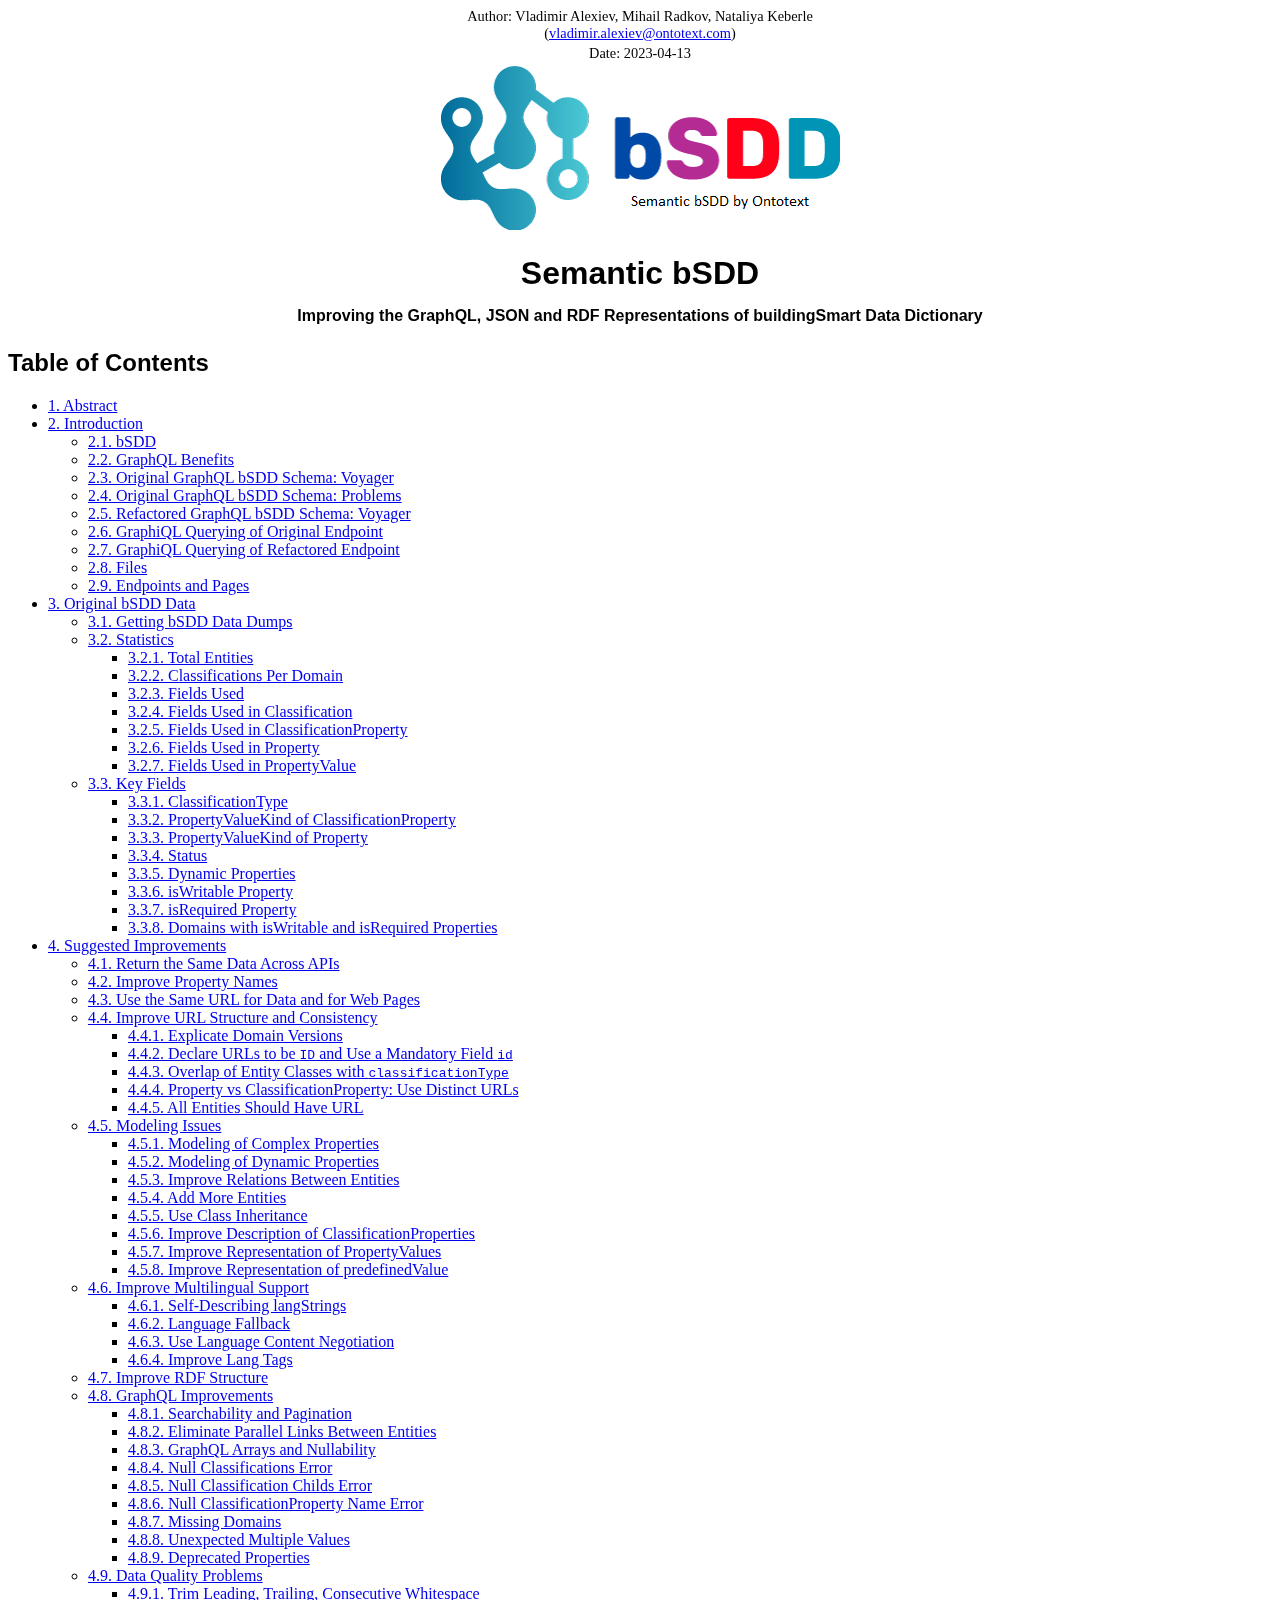
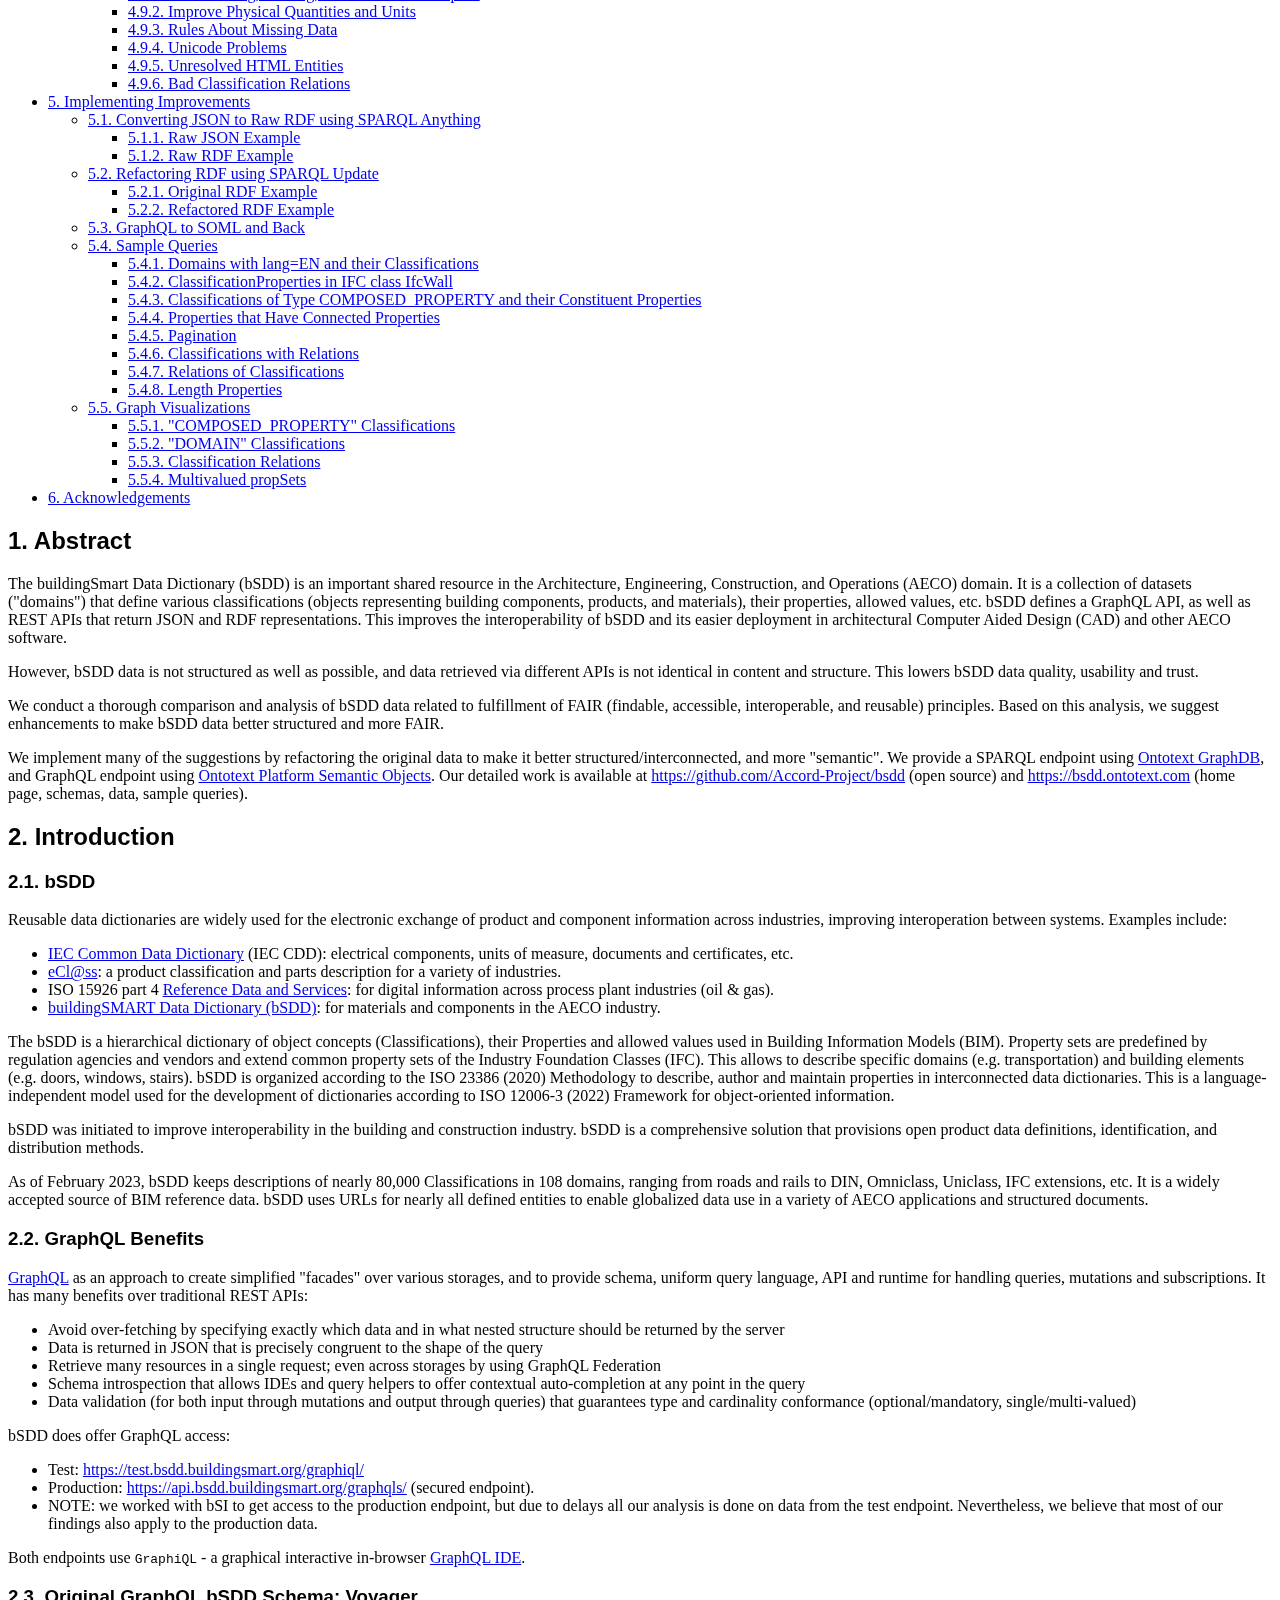
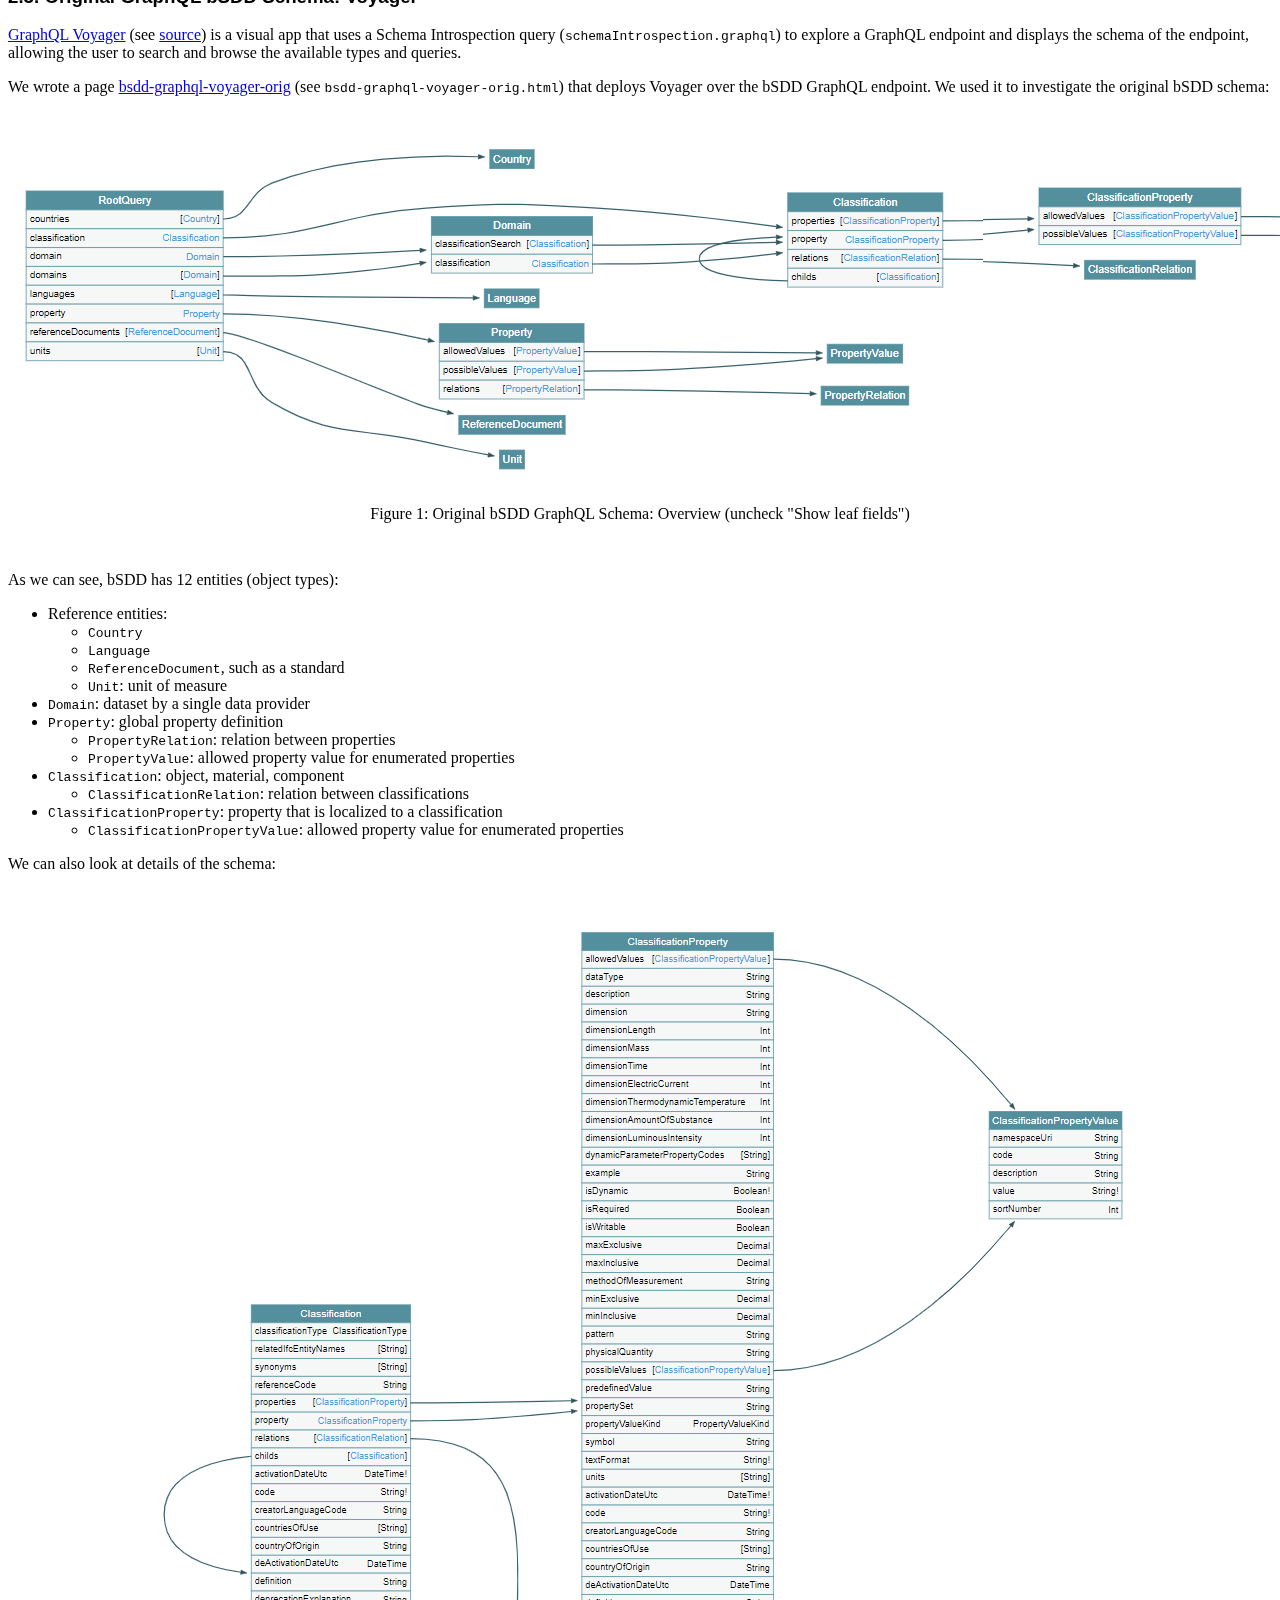
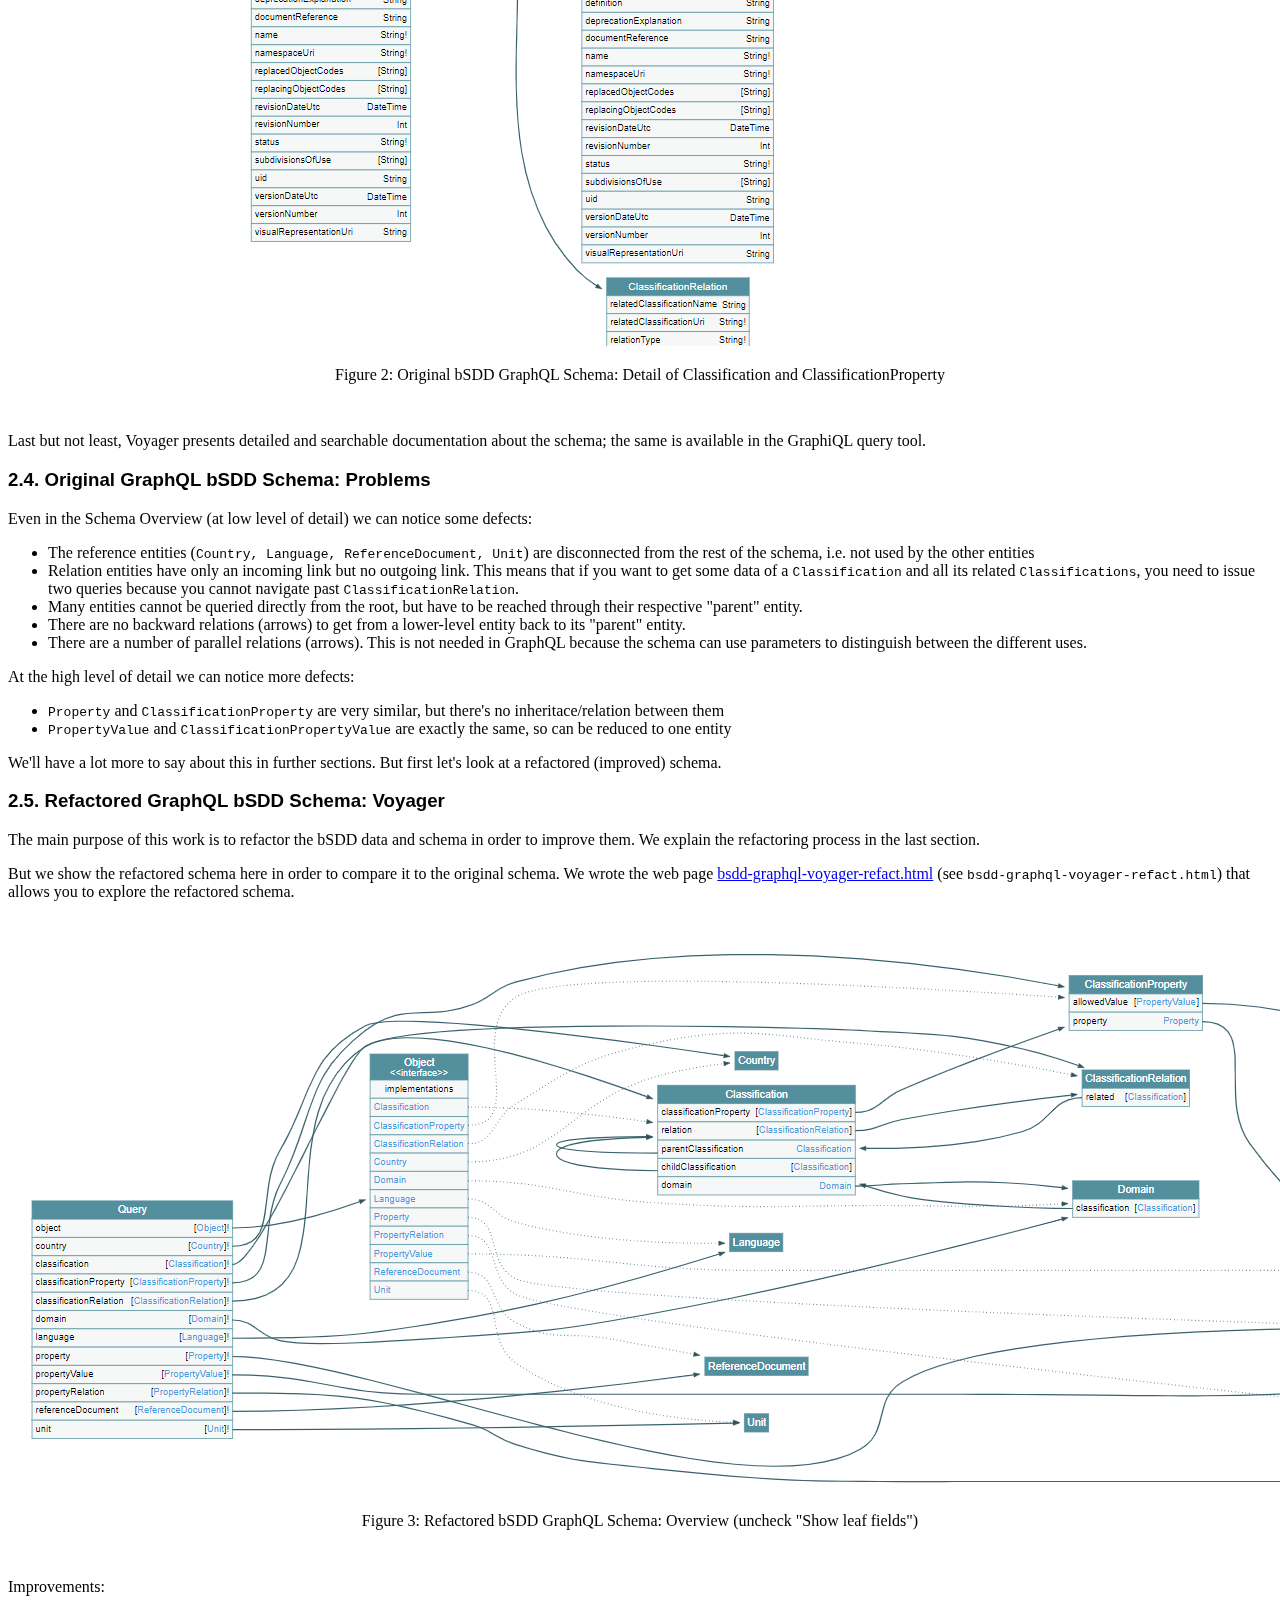
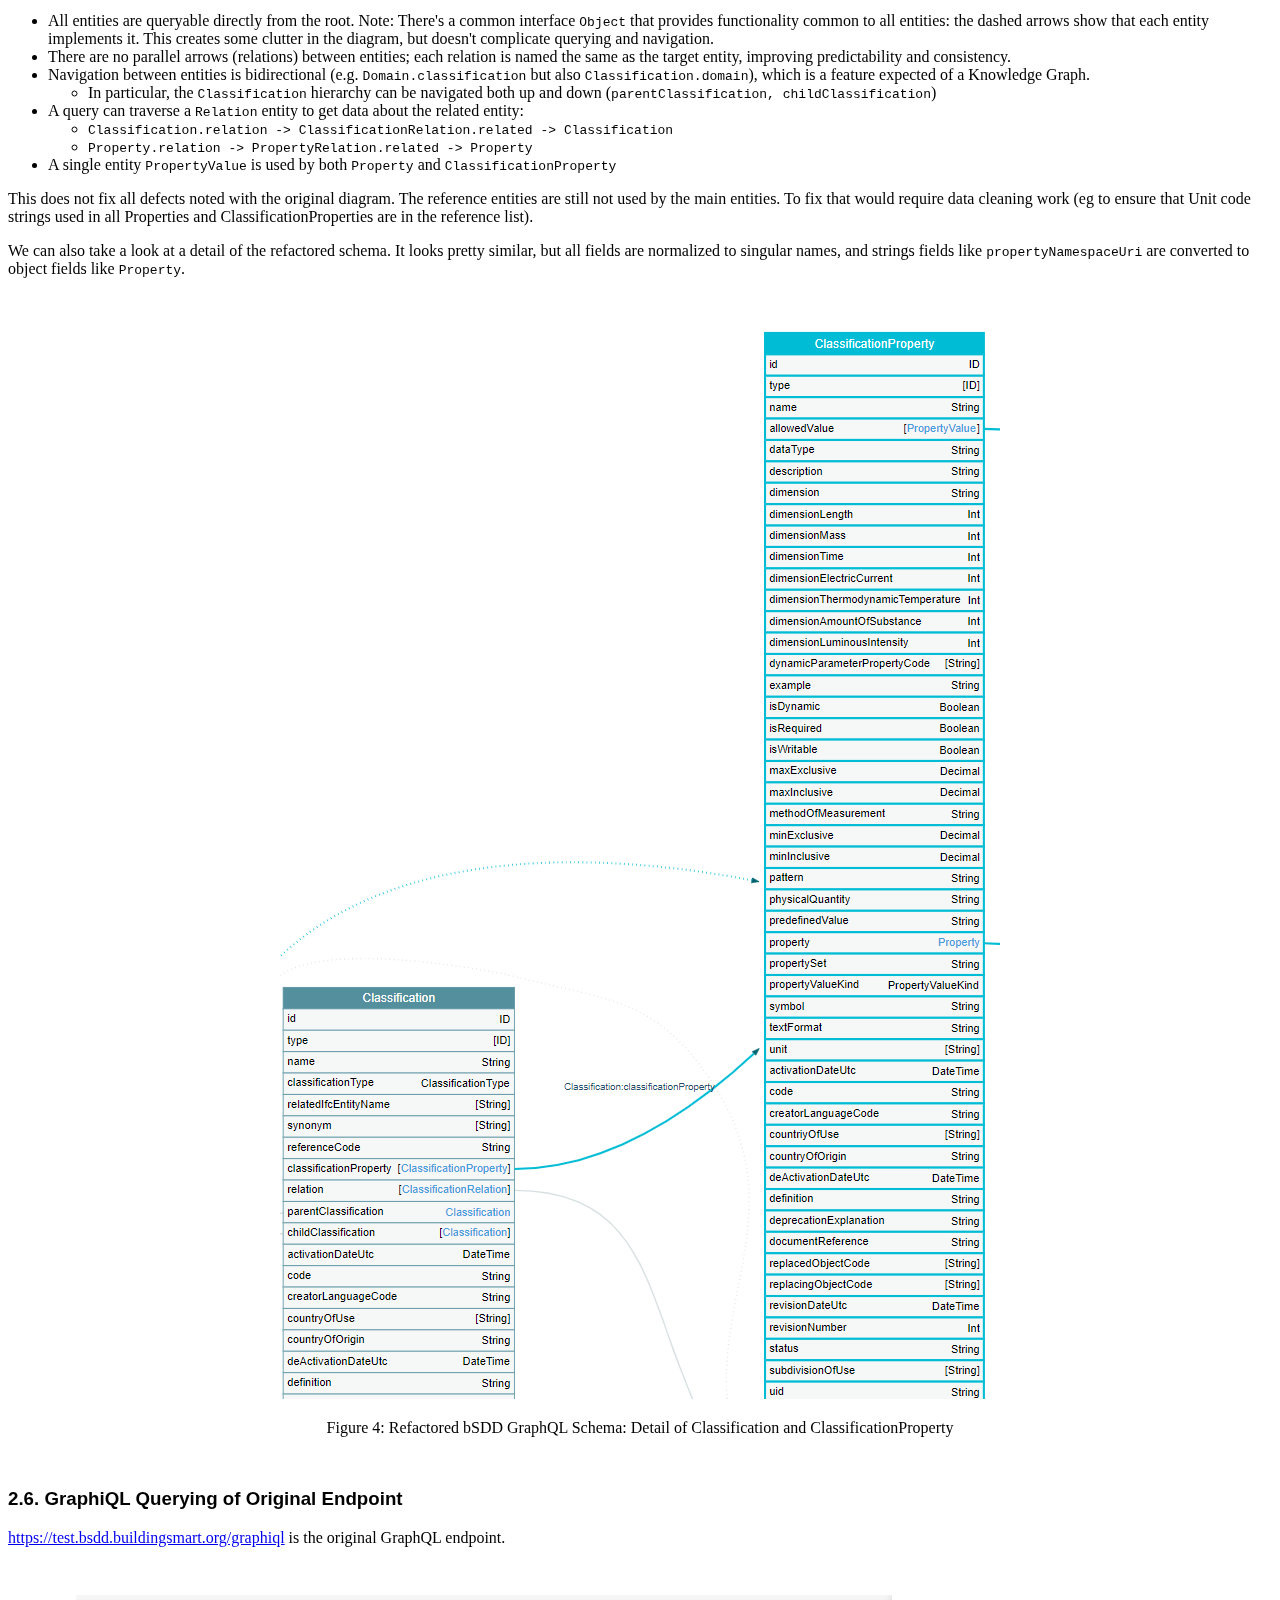
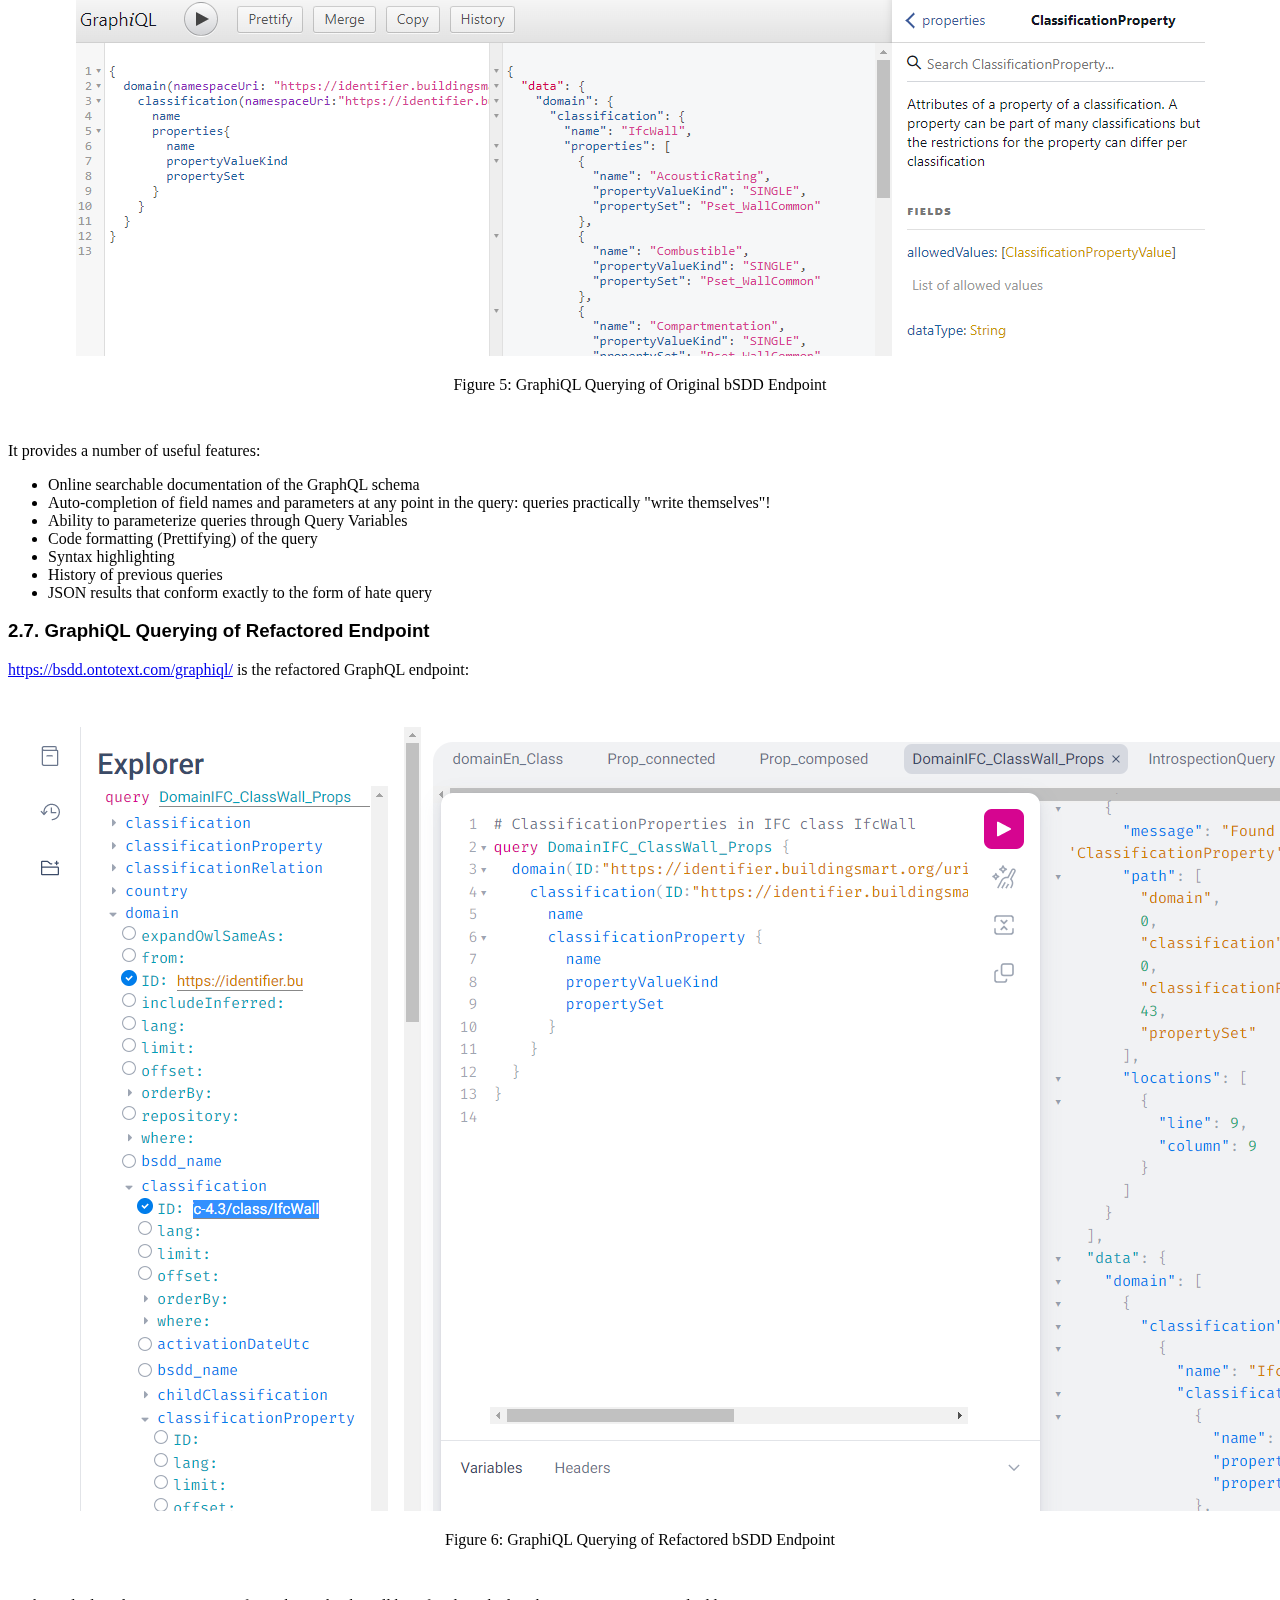
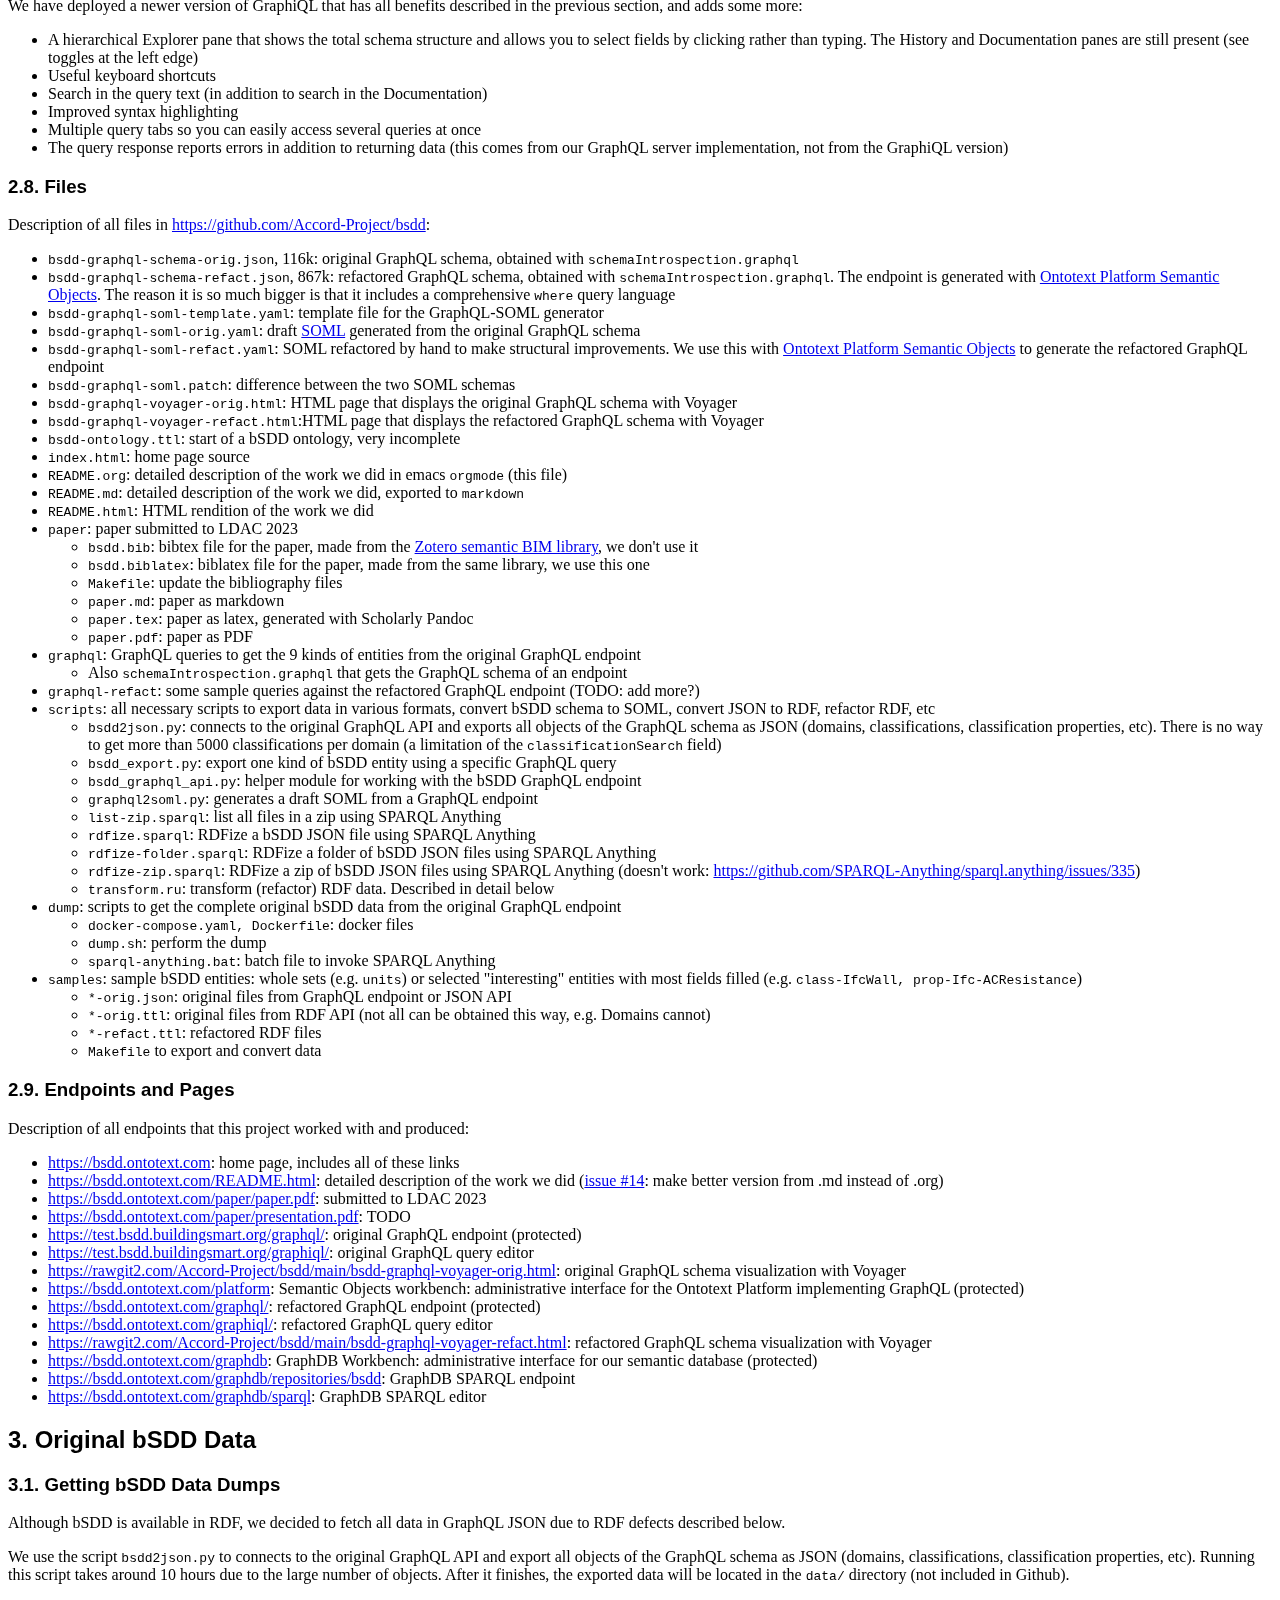
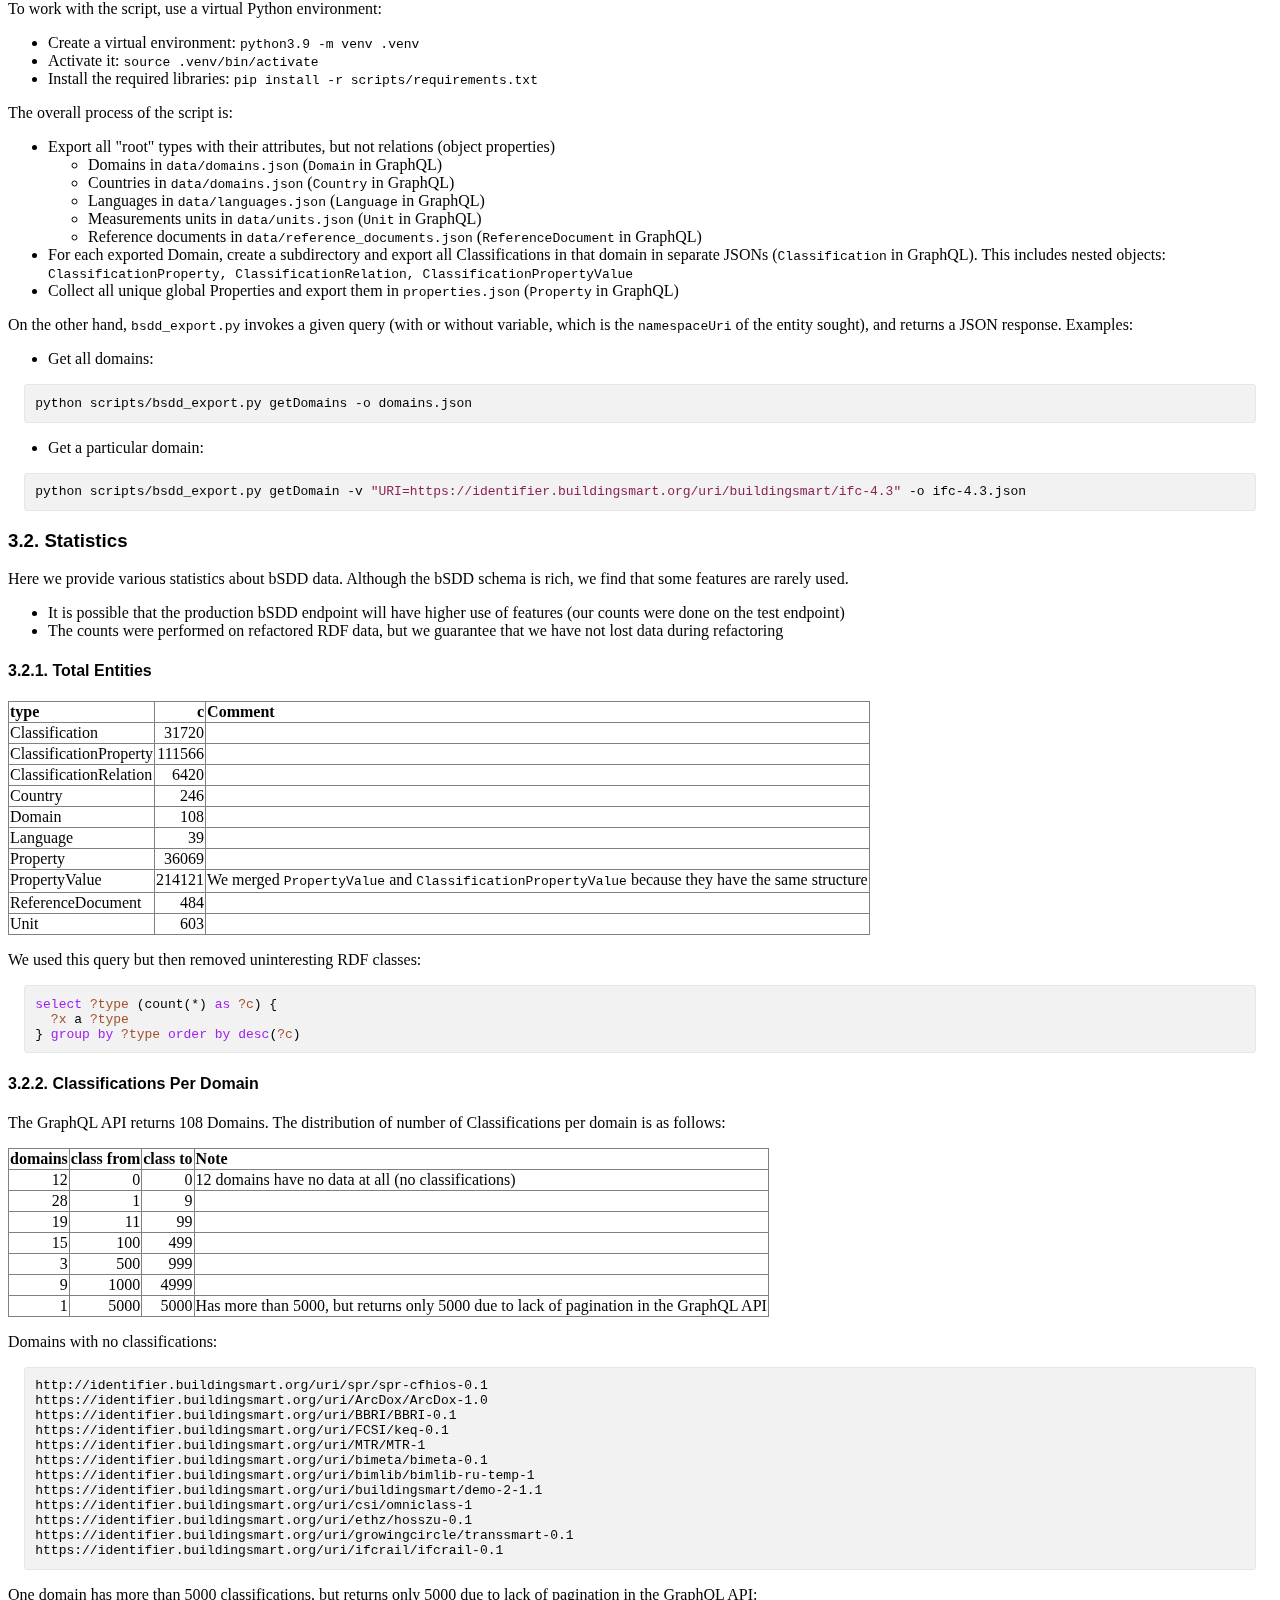
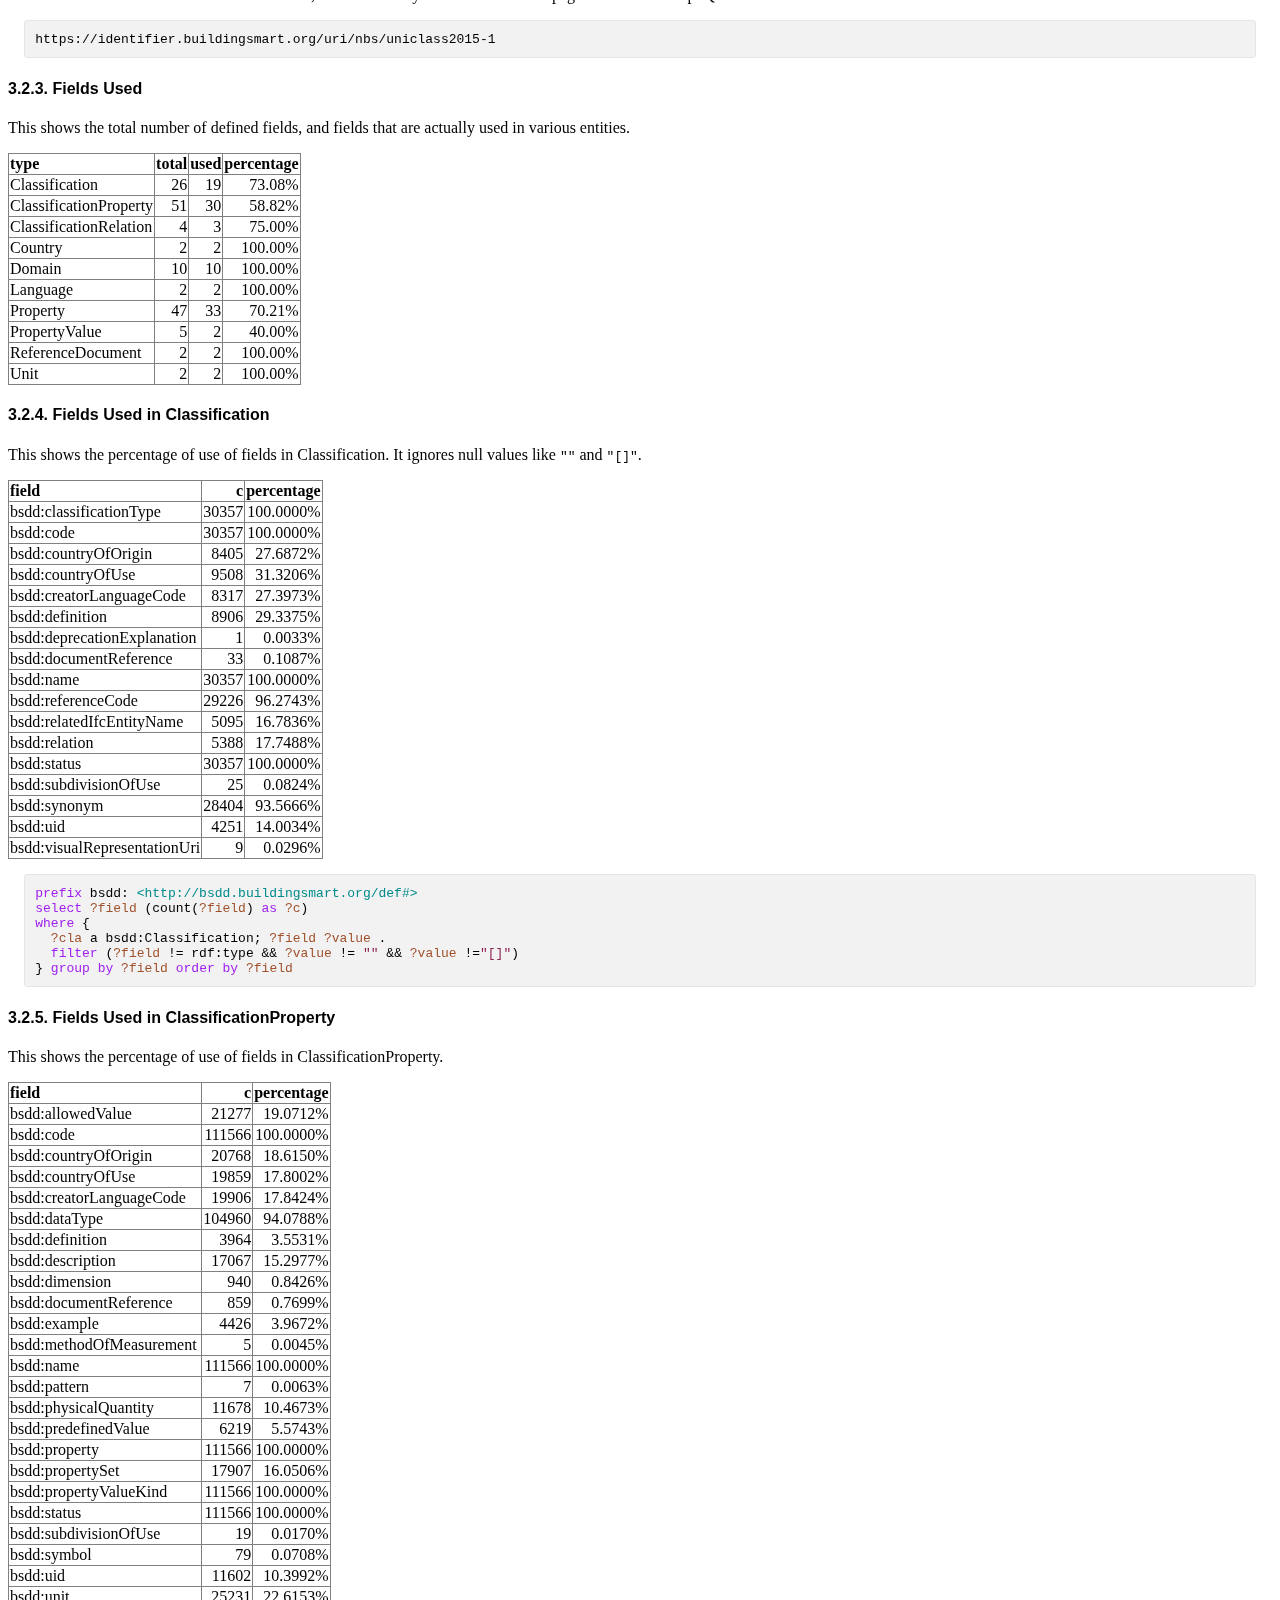
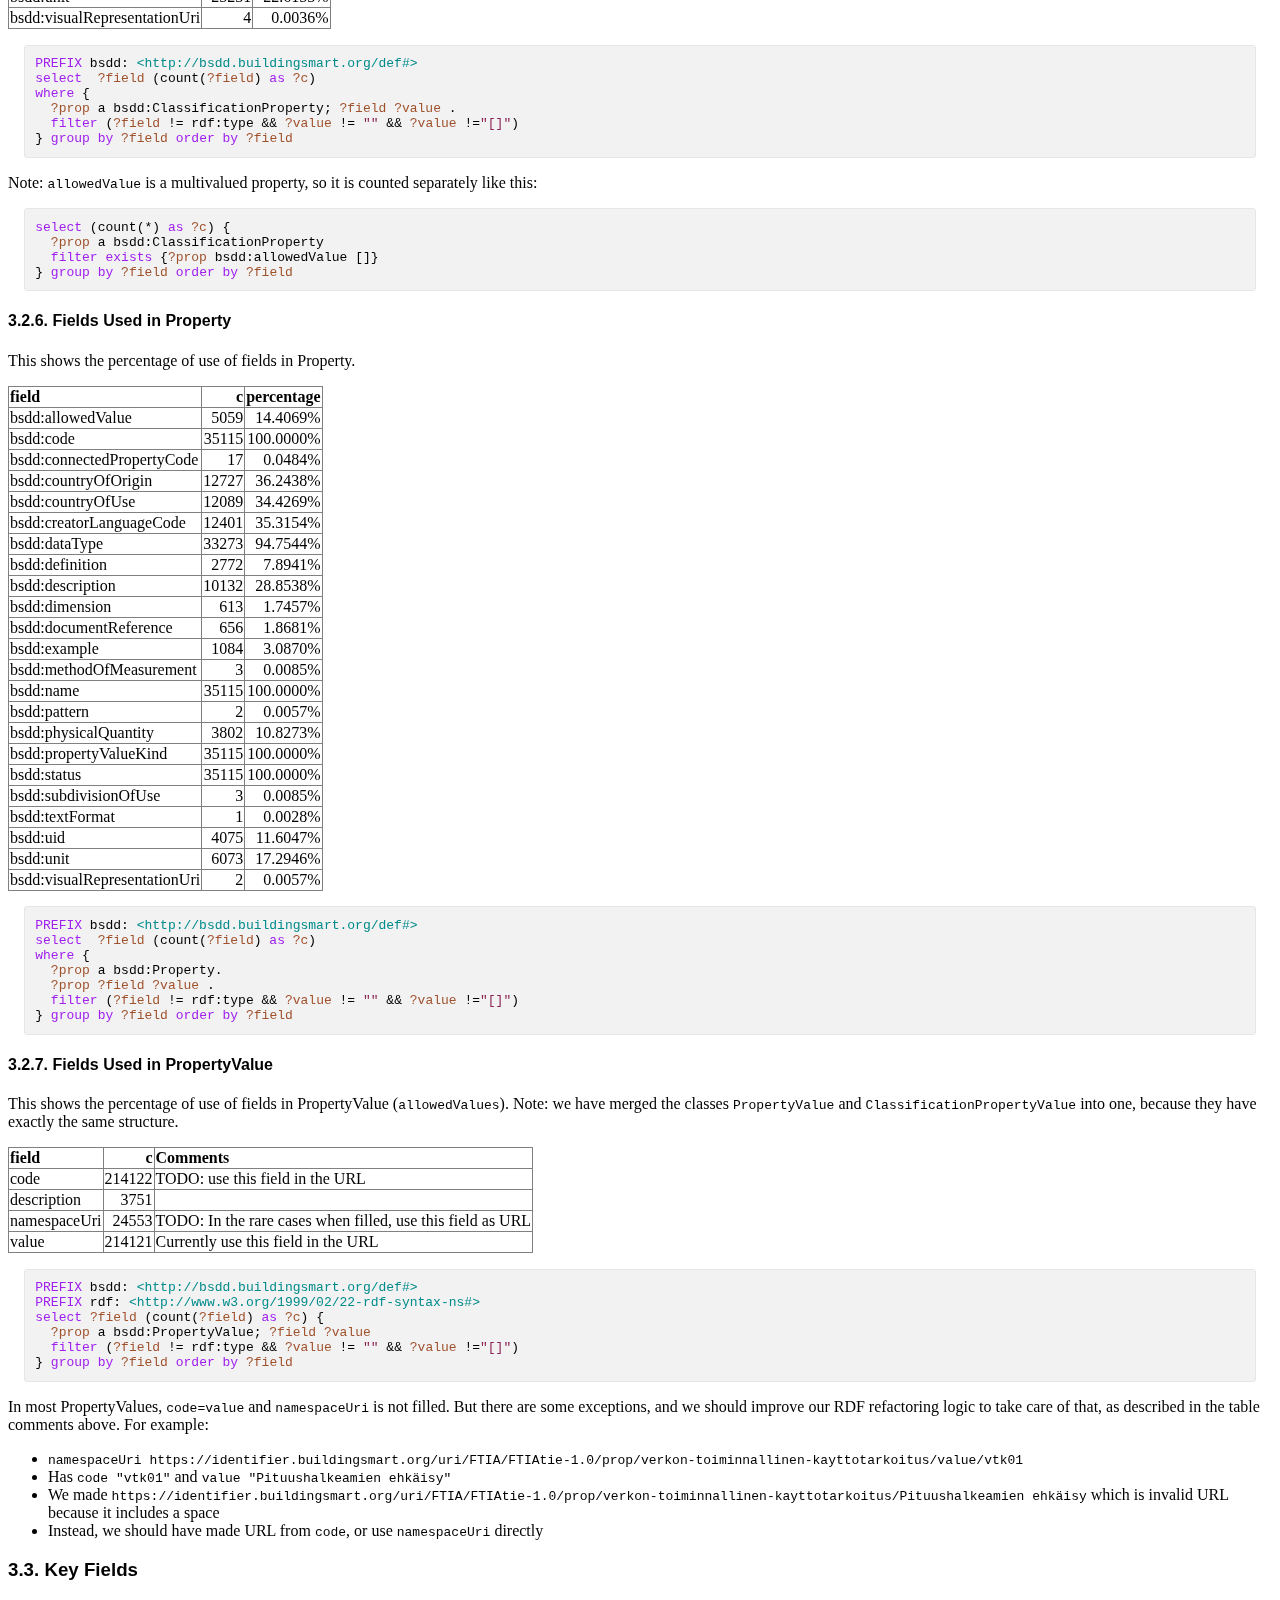
==== commit c687630d: "fixed duplication in #Improve Relations Between Entities" ====
--- a/README.html
+++ b/README.html
@@ -198,7 +198,7 @@
 </head>
 <body>
 <div id="preamble" class="status">
-<p class='author'>Author: Vladimir Alexiev, Mihail Radkov, Nataliya Keberle<br/>(<a href="mailto:vladimir.alexiev@ontotext.com">vladimir.alexiev@ontotext.com</a>)</p><p class='date'>Date: 2023-04-10</p><p><img src='./img/SemBSDD-Logo-400px.png'/></p>
+<p class='author'>Author: Vladimir Alexiev, Mihail Radkov, Nataliya Keberle<br/>(<a href="mailto:vladimir.alexiev@ontotext.com">vladimir.alexiev@ontotext.com</a>)</p><p class='date'>Date: 2023-04-13</p><p><img src='./img/SemBSDD-Logo-400px.png'/></p>
 </div>
 <div id="content" class="content">
 <h1 class="title">Semantic bSDD
@@ -279,10 +279,10 @@
 </li>
 <li><a href="#improve-multilingual-support">4.6. Improve Multilingual Support</a>
 <ul>
-<li><a href="#org0af676b">4.6.1. Self-Describing langStrings</a></li>
-<li><a href="#org9614e27">4.6.2. Language Fallback</a></li>
-<li><a href="#org0ecfa6a">4.6.3. Use Language Content Negotiation</a></li>
-<li><a href="#org6ac6630">4.6.4. Improve Lang Tags</a></li>
+<li><a href="#org9705dec">4.6.1. Self-Describing langStrings</a></li>
+<li><a href="#org526ee5d">4.6.2. Language Fallback</a></li>
+<li><a href="#orgb1a379a">4.6.3. Use Language Content Negotiation</a></li>
+<li><a href="#org2acf76e">4.6.4. Improve Lang Tags</a></li>
 </ul>
 </li>
 <li><a href="#improve-rdf-structure">4.7. Improve RDF Structure</a></li>
@@ -470,7 +470,7 @@
 </p>
 
 
-<div id="orgaf47484" class="figure">
+<div id="orgedbc9b8" class="figure">
 <p><img src="./img/bsdd-graphql-voyager-overview.png" alt="bsdd-graphql-voyager-overview.png" />
 </p>
 <p><span class="figure-number">Figure 1: </span>Original bSDD GraphQL Schema: Overview (uncheck "Show leaf fields")</p>
@@ -508,7 +508,7 @@
 </p>
 
 
-<div id="orgb9e47e7" class="figure">
+<div id="orga0c80df" class="figure">
 <p><img src="./img/bsdd-graphql-voyager-Classification-ClassificationProperty.png" alt="bsdd-graphql-voyager-Classification-ClassificationProperty.png" />
 </p>
 <p><span class="figure-number">Figure 2: </span>Original bSDD GraphQL Schema: Detail of Classification and ClassificationProperty</p>
@@ -569,7 +569,7 @@
 </p>
 
 
-<div id="orgb612671" class="figure">
+<div id="org8066aad" class="figure">
 <p><img src="./img/bsdd-graphql-voyager-refact-overview.png" alt="bsdd-graphql-voyager-refact-overview.png" />
 </p>
 <p><span class="figure-number">Figure 3: </span>Refactored bSDD GraphQL Schema: Overview (uncheck "Show leaf fields")</p>
@@ -611,7 +611,7 @@
 </p>
 
 
-<div id="orgf7daf68" class="figure">
+<div id="org157ca74" class="figure">
 <p><img src="./img/bsdd-graphql-voyager-refact-Classification-ClassificationProperty.png" alt="bsdd-graphql-voyager-refact-Classification-ClassificationProperty.png" />
 </p>
 <p><span class="figure-number">Figure 4: </span>Refactored bSDD GraphQL Schema: Detail of Classification and ClassificationProperty</p>
@@ -627,7 +627,7 @@
 </p>
 
 
-<div id="org93eabc5" class="figure">
+<div id="org34b5586" class="figure">
 <p><img src="./img/graphiql-orig.png" alt="graphiql-orig.png" />
 </p>
 <p><span class="figure-number">Figure 5: </span>GraphiQL Querying of Original bSDD Endpoint</p>
@@ -656,7 +656,7 @@
 </p>
 
 
-<div id="org9e05d69" class="figure">
+<div id="orgf64e131" class="figure">
 <p><img src="./img/graphiql-refact.png" alt="graphiql-refact.png" />
 </p>
 <p><span class="figure-number">Figure 6: </span>GraphiQL Querying of Refactored bSDD Endpoint</p>
@@ -1029,7 +1029,7 @@
 <p>
 Domains with no classifications:
 </p>
-<pre class="example" id="orgfae224b">
+<pre class="example" id="org1db619c">
 http://identifier.buildingsmart.org/uri/spr/spr-cfhios-0.1
 https://identifier.buildingsmart.org/uri/ArcDox/ArcDox-1.0
 https://identifier.buildingsmart.org/uri/BBRI/BBRI-0.1
@@ -1047,7 +1047,7 @@
 <p>
 One domain has more than 5000 classifications, but returns only 5000 due to lack of pagination in the GraphQL API:
 </p>
-<pre class="example" id="orgcfa920d">
+<pre class="example" id="org9c58b73">
 https://identifier.buildingsmart.org/uri/nbs/uniclass2015-1
 </pre>
 </div>
@@ -2341,7 +2341,7 @@
 </p>
 
 
-<div id="org8db535d" class="figure">
+<div id="org775a3d1" class="figure">
 <p><img src="./img/bsdd-data-analysis-sheet.png" alt="bsdd-data-analysis-sheet.png" />
 </p>
 <p><span class="figure-number">Figure 7: </span>Differences between bSDD GraphQL, JSON and RDF Data</p>
@@ -2583,7 +2583,7 @@
 </p>
 
 
-<div id="org5c6b729" class="figure">
+<div id="org229369a" class="figure">
 <p><img src="./img/IFC-class-cableSegment-web.png" alt="IFC-class-cableSegment-web.png" />
 </p>
 <p><span class="figure-number">Figure 8: </span>CableSegment enity as displayed at the bSDD web site</p>
@@ -2595,7 +2595,7 @@
 </p>
 
 
-<div id="org621212f" class="figure">
+<div id="org01ce567" class="figure">
 <p><img src="./img/IFC-class-cableSegment-search.png" alt="IFC-class-cableSegment-search.png" />
 </p>
 <p><span class="figure-number">Figure 9: </span>CableSegment as displayed at the bSDD search site</p>
@@ -2622,7 +2622,7 @@
 <li>Almost all domain URLs have the same structure: <code>https://identifier.buildingsmart.org/uri/&lt;org&gt;/&lt;domain&gt;-&lt;version&gt;</code>.
 There are only two exceptions:</li>
 </ul>
-<pre class="example" id="org184caab">
+<pre class="example" id="orgaa0eab6">
 http://otl.amsterdam.nl
 http://rdf.vegdata.no/V440/v440-owl
 </pre>
@@ -2631,7 +2631,7 @@
 that make URLs more "hackable", allowing users to navigate the hierarchy by pruning the URI.
 bSDD URLs could become more hierarchical if they follow this structure:
 </p>
-<pre class="example" id="org1e255cc">
+<pre class="example" id="org5740126">
 https://identifier.buildingsmart.org/uri/&lt;org&gt;/&lt;domain&gt;/&lt;version&gt;
 </pre>
 
@@ -2650,7 +2650,7 @@
 </ul></li>
 <li>A few domains use <code>http</code> whereas all others use <code>https</code>. All modern servers prefer <code>https</code> due to its better security.</li>
 </ul>
-<pre class="example" id="orgc927fc3">
+<pre class="example" id="orgbc9dbb4">
 http://identifier.buildingsmart.org/uri/spr/spr-cfhios-0.1
 http://otl.amsterdam.nl
 http://rdf.vegdata.no/V440/v440-owl
@@ -3285,7 +3285,7 @@
 <h4 id="improve-relations-between-entities"><span class="section-number-4">4.5.3.</span> Improve Relations Between Entities</h4>
 <div class="outline-text-4" id="text-improve-relations-between-entities">
 <p>
-bSDD includes numerous string attributes (codes or URLs) that should be converted to relations (object fields) to improve the connectedness of the bSDD has many string attributes (codes or URLs) that should be converted to the relations (object fields) to improve the connectedness of the GraphQL graph.
+bSDD includes numerous string attributes (codes or URLs) that should be converted to relations (object fields) to improve the connectedness of the bSDD GraphQL graph.
 </p>
 <ul class="org-ul">
 <li><code>ClassificationRelation</code> and <code>PropertyRelation</code> do not have any outgoing relations. Instead, they use strings (e.g. <code>relatedPropertyUri</code>), thus blocking further GraphQL navigation.</li>
@@ -3638,8 +3638,8 @@
 </pre>
 </div>
 
-<div id="outline-container-org0af676b" class="outline-4">
-<h4 id="org0af676b"><span class="section-number-4">4.6.1.</span> Self-Describing langStrings</h4>
+<div id="outline-container-org9705dec" class="outline-4">
+<h4 id="org9705dec"><span class="section-number-4">4.6.1.</span> Self-Describing langStrings</h4>
 <div class="outline-text-4" id="text-4-6-1">
 <p>
 RDF is well suited to carry multilingual data because:
@@ -3682,8 +3682,8 @@
 </div>
 </div>
 
-<div id="outline-container-org9614e27" class="outline-4">
-<h4 id="org9614e27"><span class="section-number-4">4.6.2.</span> Language Fallback</h4>
+<div id="outline-container-org526ee5d" class="outline-4">
+<h4 id="org526ee5d"><span class="section-number-4">4.6.2.</span> Language Fallback</h4>
 <div class="outline-text-4" id="text-4-6-2">
 <p>
 Currently bSDD assumes that a domain and all its sub-objects will be translated <b>fully</b> to multiple languages.
@@ -3720,8 +3720,8 @@
 </div>
 </div>
 
-<div id="outline-container-org0ecfa6a" class="outline-4">
-<h4 id="org0ecfa6a"><span class="section-number-4">4.6.3.</span> Use Language Content Negotiation</h4>
+<div id="outline-container-orgb1a379a" class="outline-4">
+<h4 id="orgb1a379a"><span class="section-number-4">4.6.3.</span> Use Language Content Negotiation</h4>
 <div class="outline-text-4" id="text-4-6-3">
 <p>
 According to basic principles of the Web Architecture, URIs (or their better sibling: resolvable URLs)
@@ -3765,8 +3765,8 @@
 </div>
 </div>
 
-<div id="outline-container-org6ac6630" class="outline-4">
-<h4 id="org6ac6630"><span class="section-number-4">4.6.4.</span> Improve Lang Tags</h4>
+<div id="outline-container-org2acf76e" class="outline-4">
+<h4 id="org2acf76e"><span class="section-number-4">4.6.4.</span> Improve Lang Tags</h4>
 <div class="outline-text-4" id="text-4-6-4">
 <p>
 The current bSDD approach is to always append a region code to the lang tag,
@@ -4430,7 +4430,7 @@
 <li><code>bsdd:description</code> that is an enumeration. Should be expressed as <code>allowedValues</code>. e.g. in <a href="https://identifier.buildingsmart.org/uri/engisis/RFI-02/prop/S25750_0010">https://identifier.buildingsmart.org/uri/engisis/RFI-02/prop/S25750_0010</a>:</li>
 </ul>
 
-<pre class="example" id="org0e7e510">
+<pre class="example" id="org8d40b45">
 "EL=Elettronica,
 SE=Semi-elettronica,
 EM=Elettromeccanica,
@@ -4598,7 +4598,7 @@
 E.g. in <a href="https://identifier.buildingsmart.org/uri/buildingsmart-de/bSDTLS-1/prop/02-02-01-010">https://identifier.buildingsmart.org/uri/buildingsmart-de/bSDTLS-1/prop/02-02-01-010</a> :
 </p>
 
-<pre class="example" id="orgd198861">
+<pre class="example" id="org797a5a9">
 "Zeit der m�glichen Verarbeitung vor Aush�rtung in [min] bei +23�C und 50% rel. Luftfeuchtigkeit
 "
 </pre>
@@ -4620,7 +4620,7 @@
 E.g. in <a href="https://identifier.buildingsmart.org/uri/engisis/RFI-02/prop/S27300_0200">https://identifier.buildingsmart.org/uri/engisis/RFI-02/prop/S27300_0200</a>:
 </p>
 
-<pre class="example" id="org2fac354">
+<pre class="example" id="org4353811">
 "(*)
 Pu&amp;#242; essere valorizzato un solo valore. SCIA = valorizzabile per le attivit&amp;#224; di tipo A o per le attivit&amp;#224; di tipo B o C nel caso in cui a seguito della valutazione favorevole del progetto si sia presentata la SCIA (ma non sia stato ancora rilasciato copia del verbale della visita tecnica dei VVF -attivit&amp;#224; di tipo A o B- o il CPI -attivit&amp;#224; ...".
 </pre>
@@ -5261,7 +5261,7 @@
 </div>
 
 
-<div id="orgdc1cc99" class="figure">
+<div id="org3604592" class="figure">
 <p><img src="./img/bsdd-graphql-soml-diff.png" alt="bsdd-graphql-soml-diff.png" />
 </p>
 <p><span class="figure-number">Figure 10: </span>Typical differences between the Original GraphQL schema (red) and the Refactored schema (green)</p>
@@ -5665,7 +5665,7 @@
 </p>
 
 
-<div id="org26d5c28" class="figure">
+<div id="orgdcb9cee" class="figure">
 <p><img src="./img/viz-ClassCOMPOSED_PROPERTY.png" alt="viz-ClassCOMPOSED_PROPERTY.png" />
 </p>
 <p><span class="figure-number">Figure 11: </span>"COMPOSED_PROPERTY" Classifications</p>
@@ -5682,7 +5682,7 @@
 </p>
 
 
-<div id="orgf1c31fd" class="figure">
+<div id="org60de681" class="figure">
 <p><img src="./img/viz-ClassDOMAIN.png" alt="viz-ClassDOMAIN.png" />
 </p>
 <p><span class="figure-number">Figure 12: </span>"DOMAIN" Classifications</p>
@@ -5700,7 +5700,7 @@
 </p>
 
 
-<div id="orgcf4c1b1" class="figure">
+<div id="org46b9109" class="figure">
 <p><img src="./img/viz-ClassRel.png" alt="viz-ClassRel.png" />
 </p>
 <p><span class="figure-number">Figure 13: </span>Classification Relations</p>
@@ -5717,7 +5717,7 @@
 </p>
 
 
-<div id="orga286705" class="figure">
+<div id="orgca97193" class="figure">
 <p><img src="./img/viz-multivaluedPropSet.png" alt="viz-multivaluedPropSet.png" />
 </p>
 <p><span class="figure-number">Figure 14: </span>Multivalued propSet, showing domain (purple), class (yellow), prop (red), set (blue)</p>
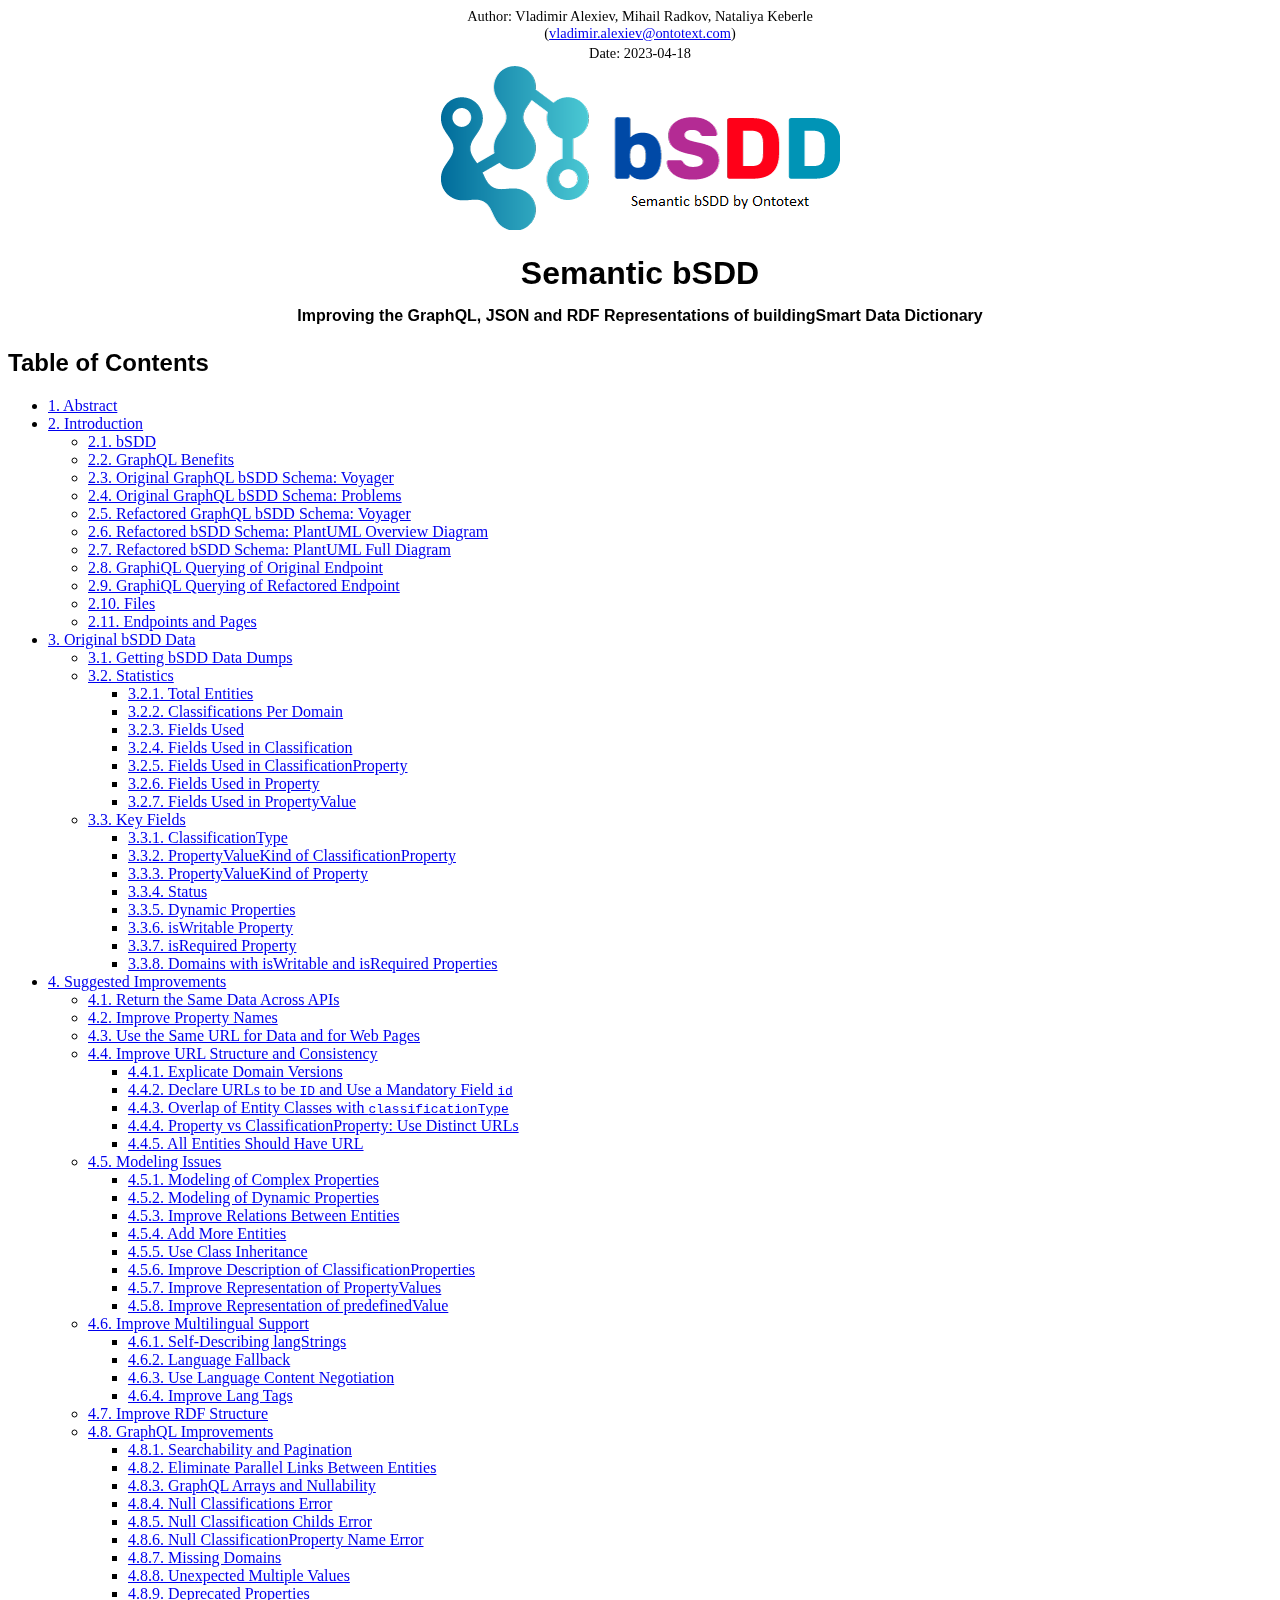
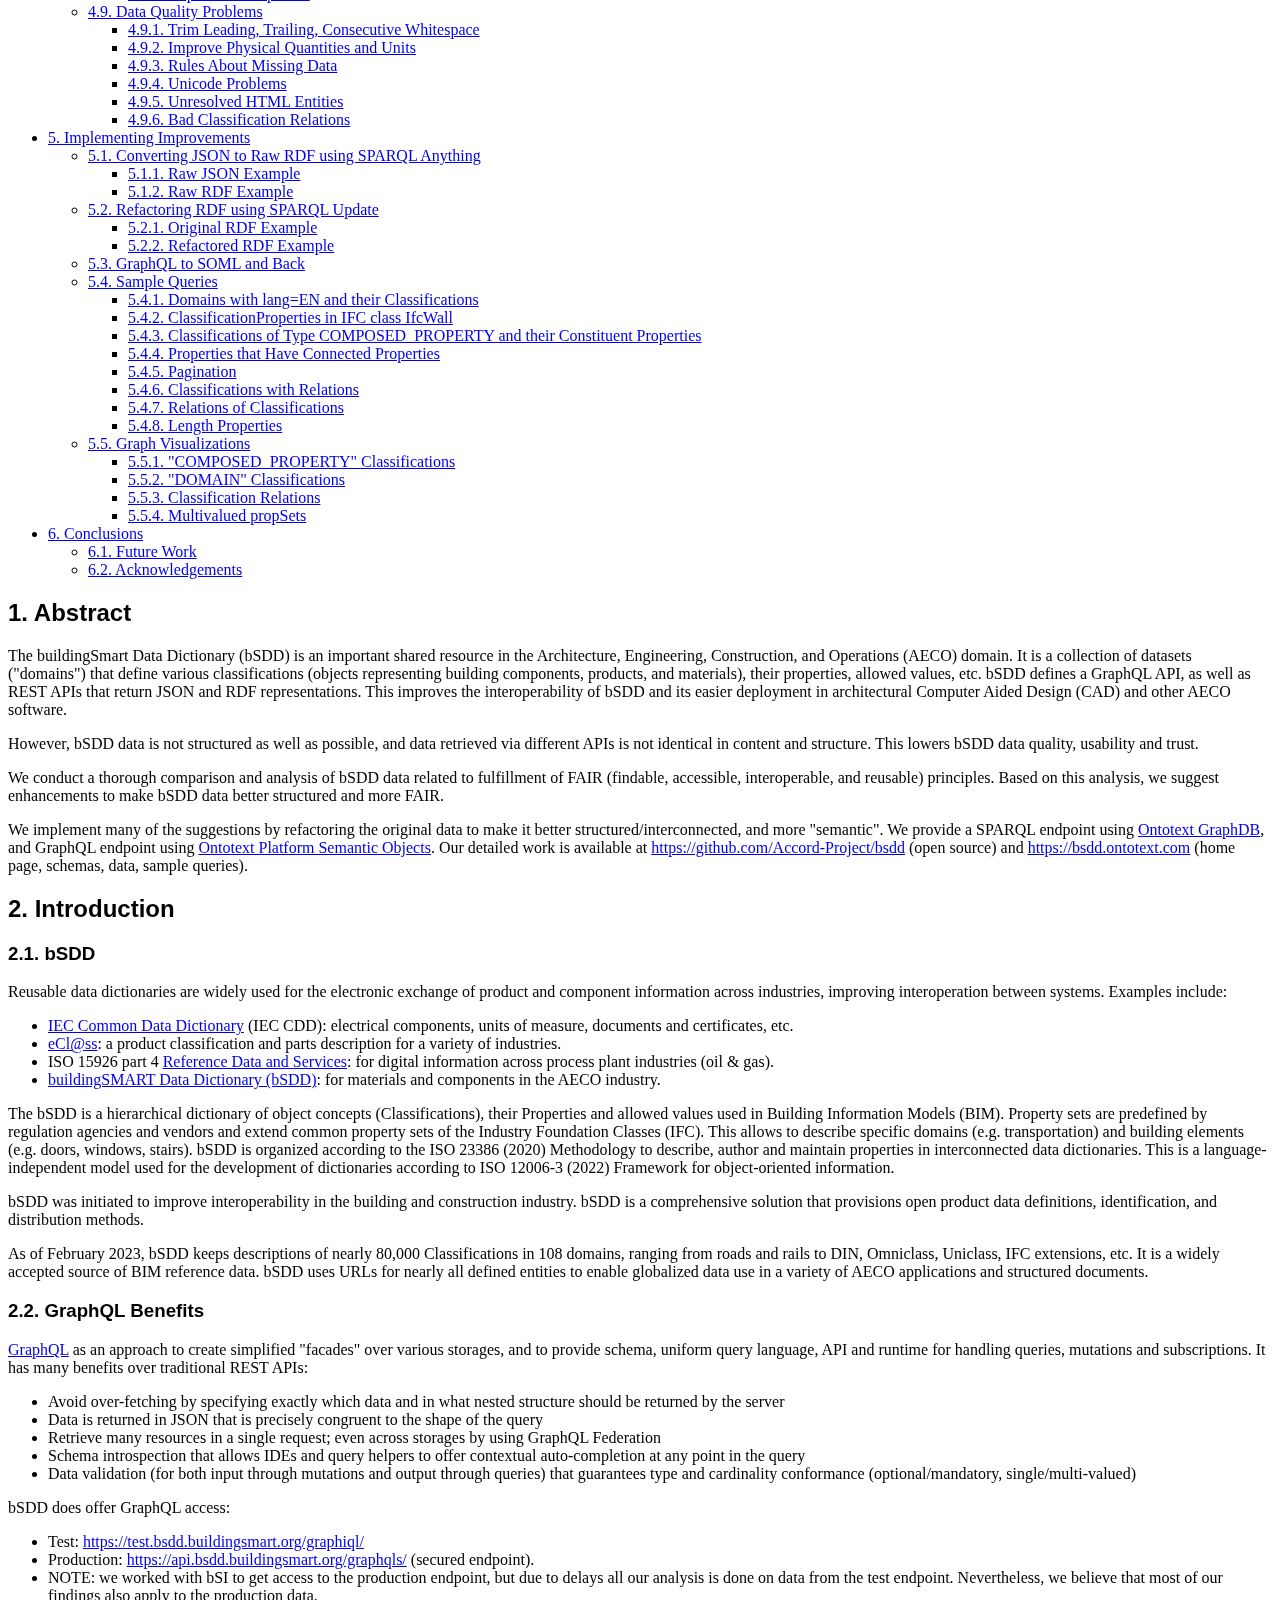
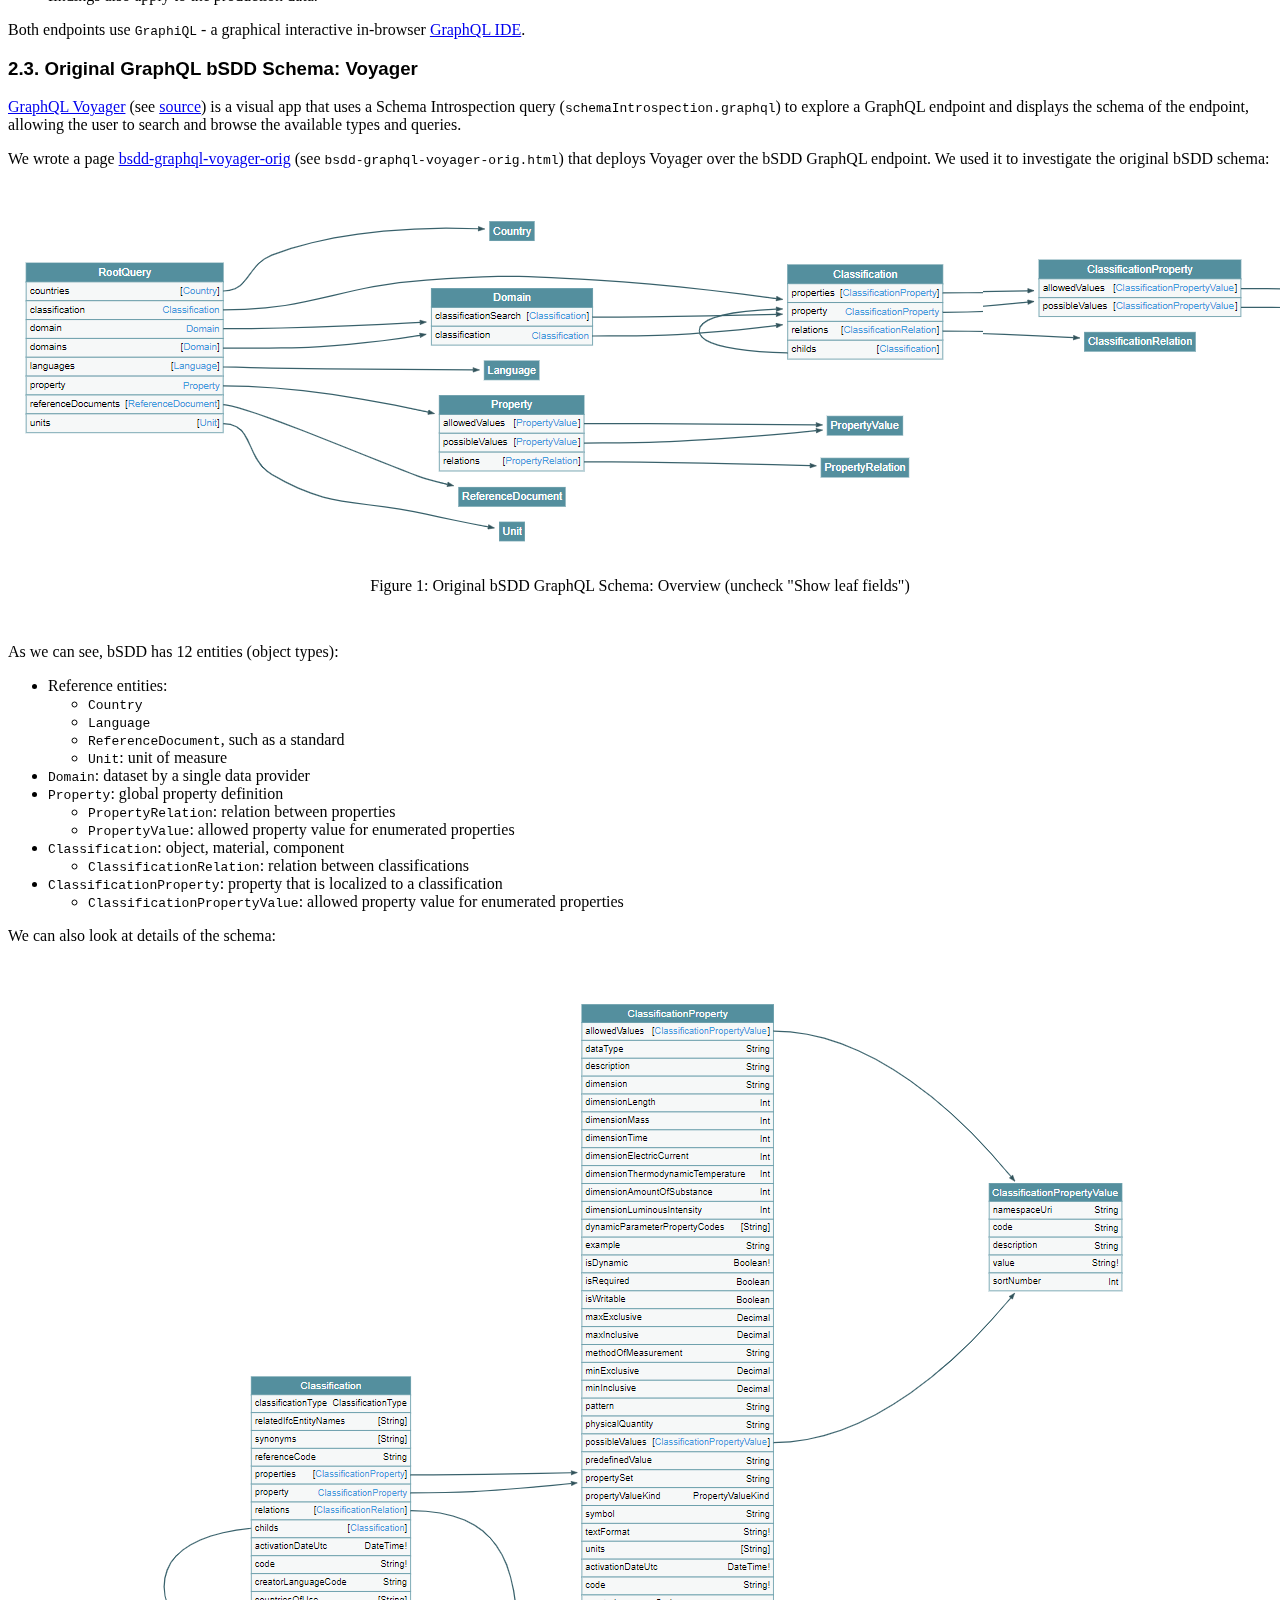
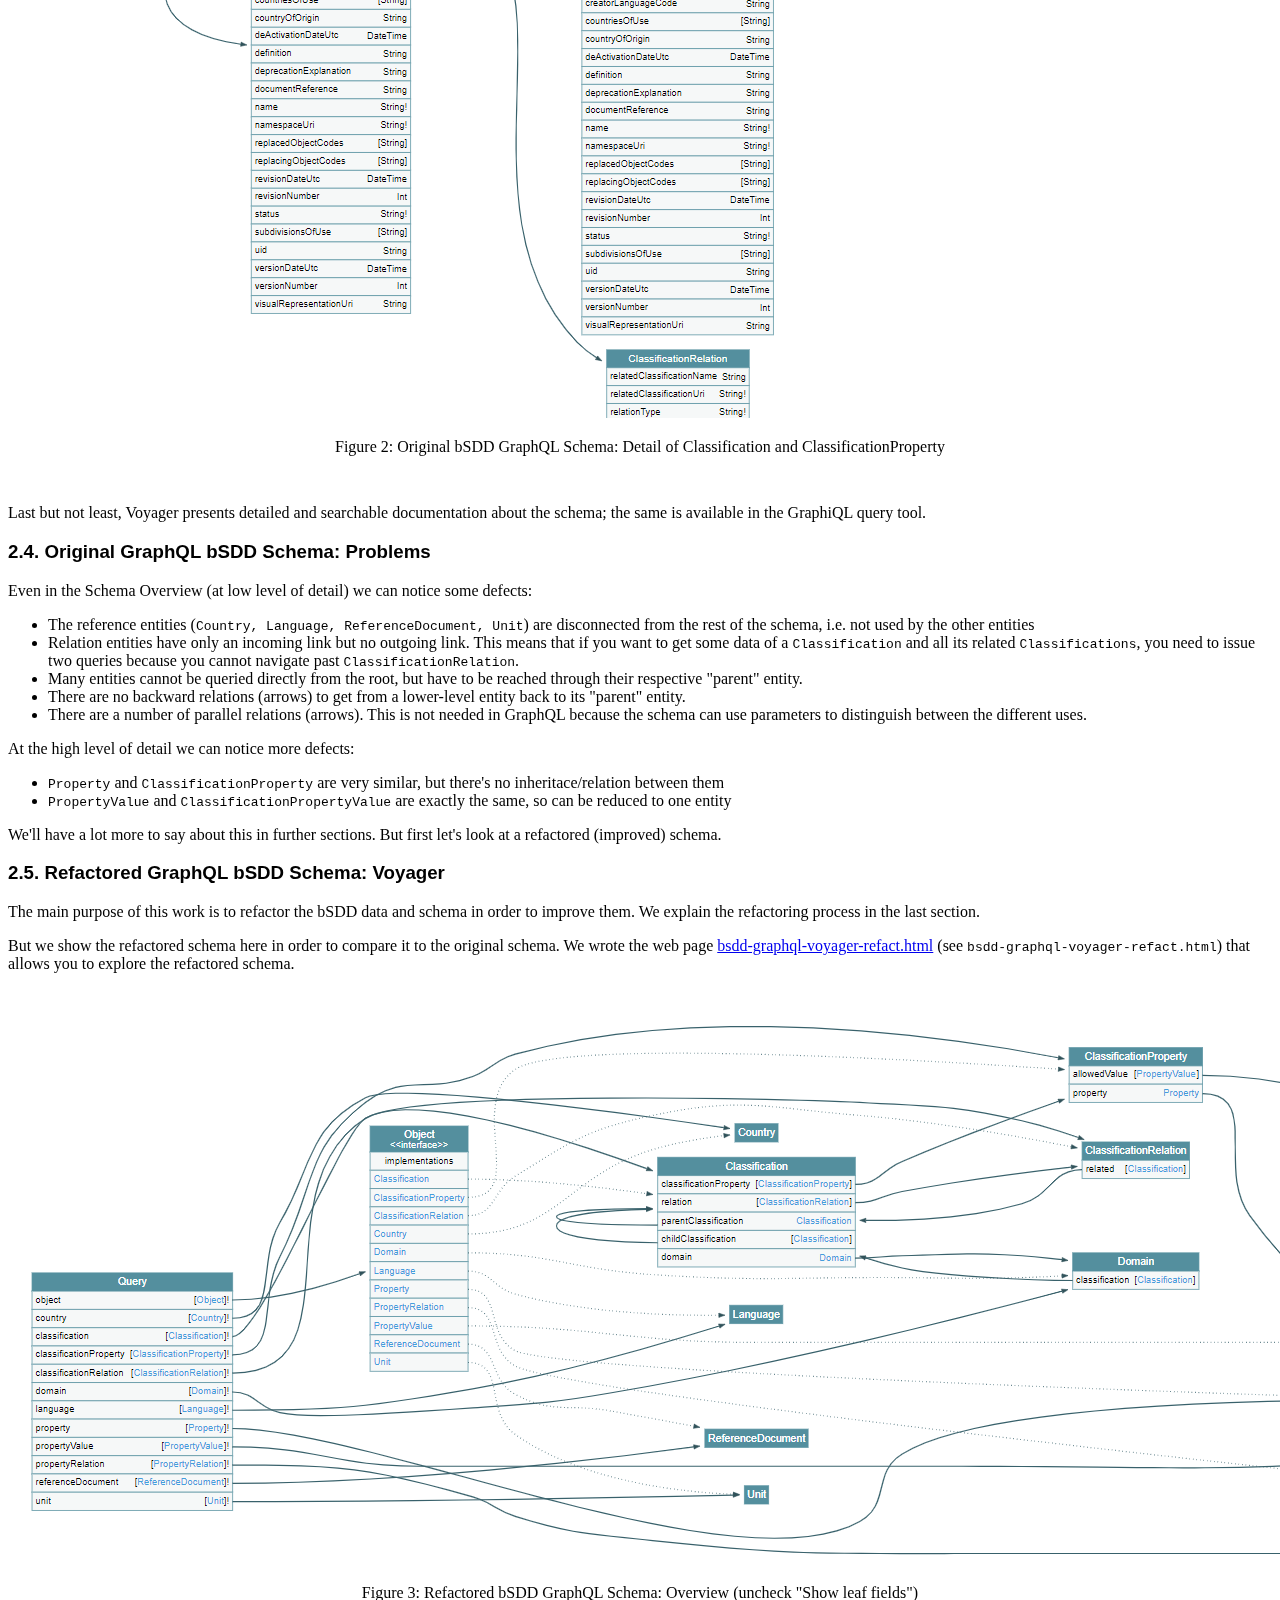
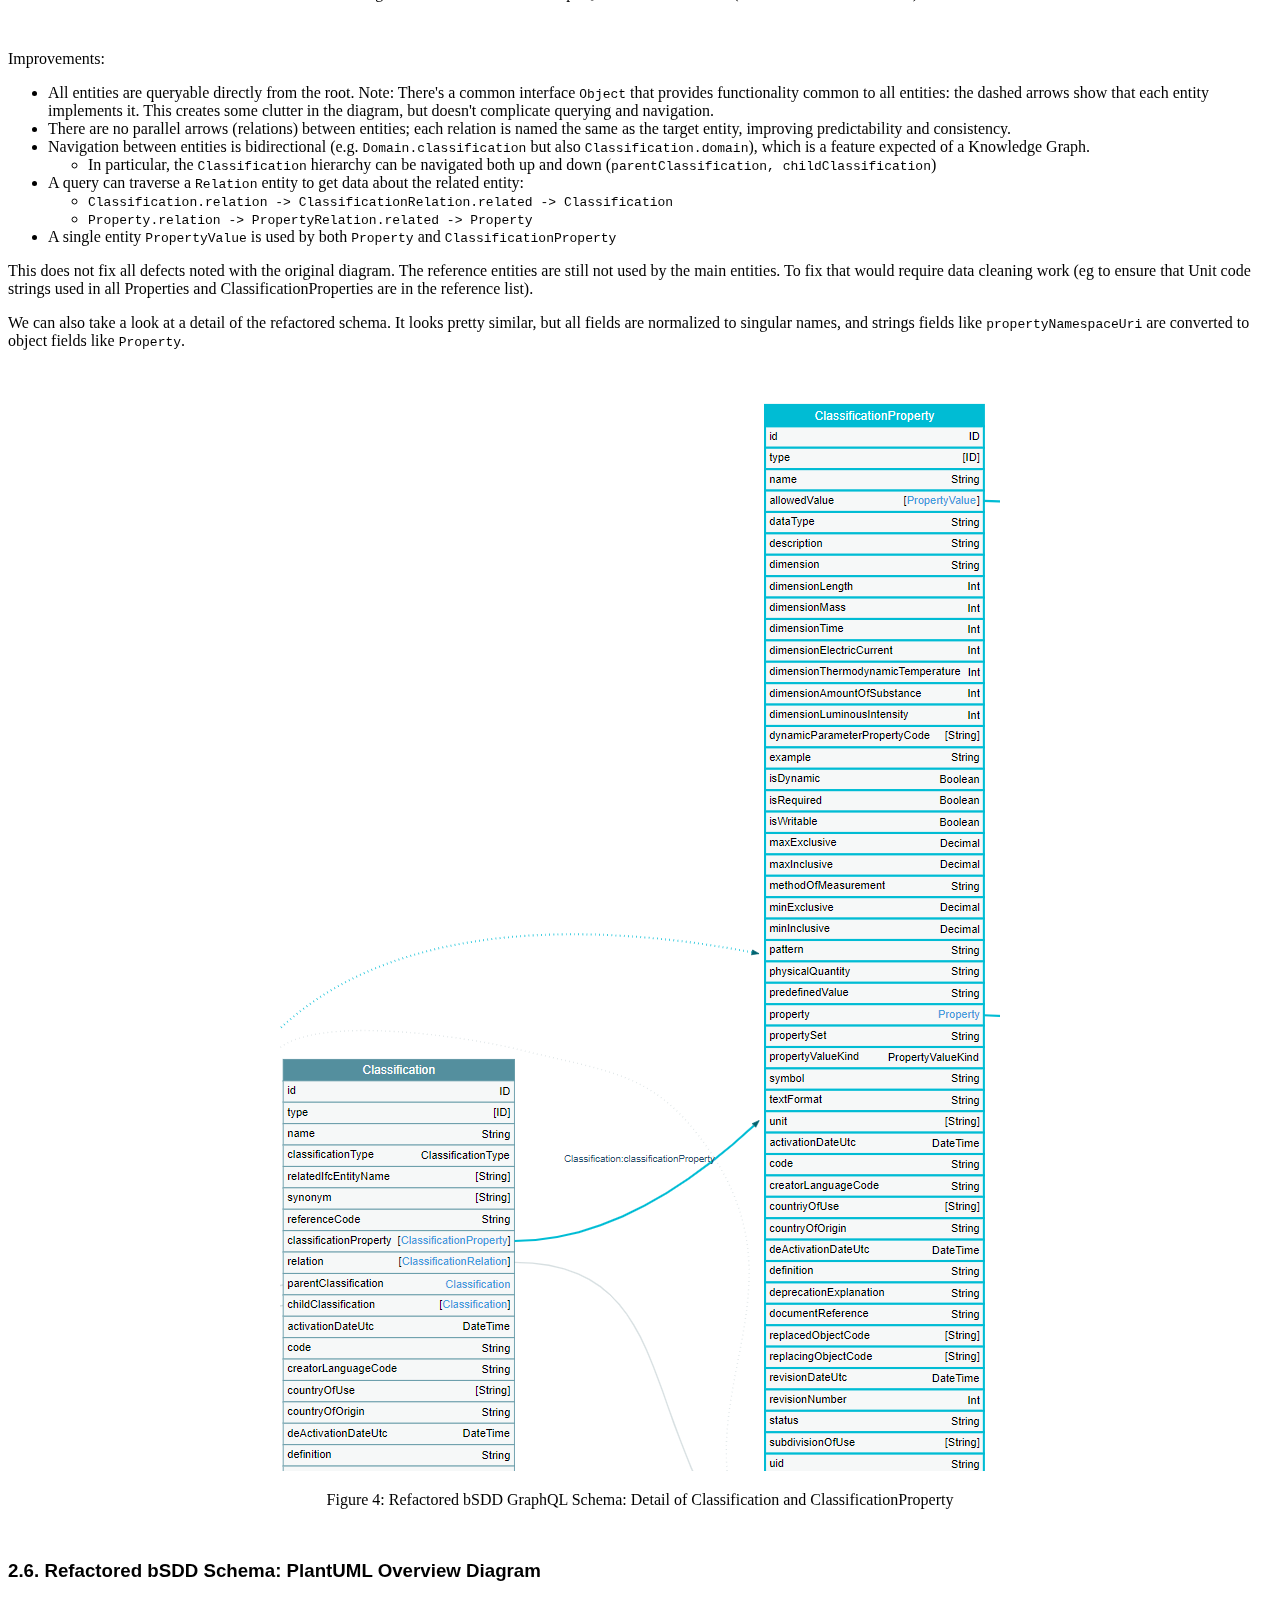
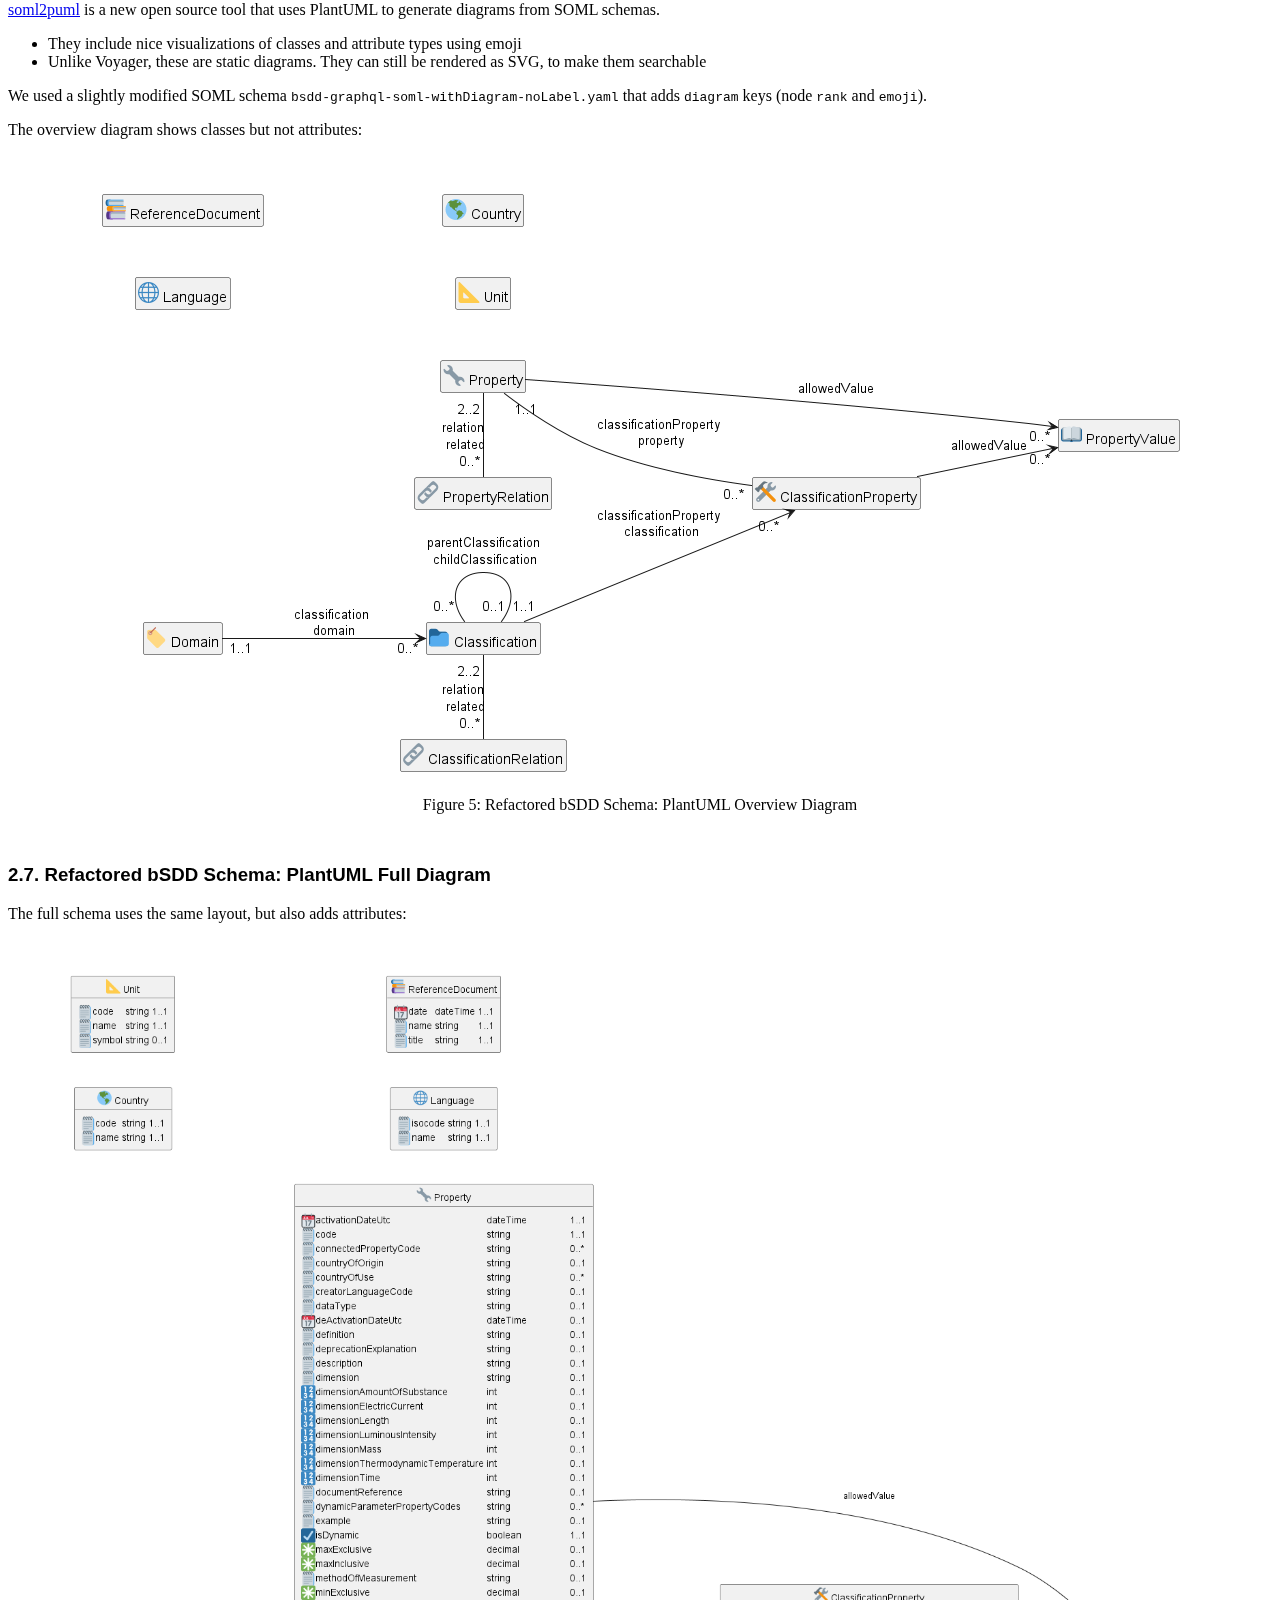
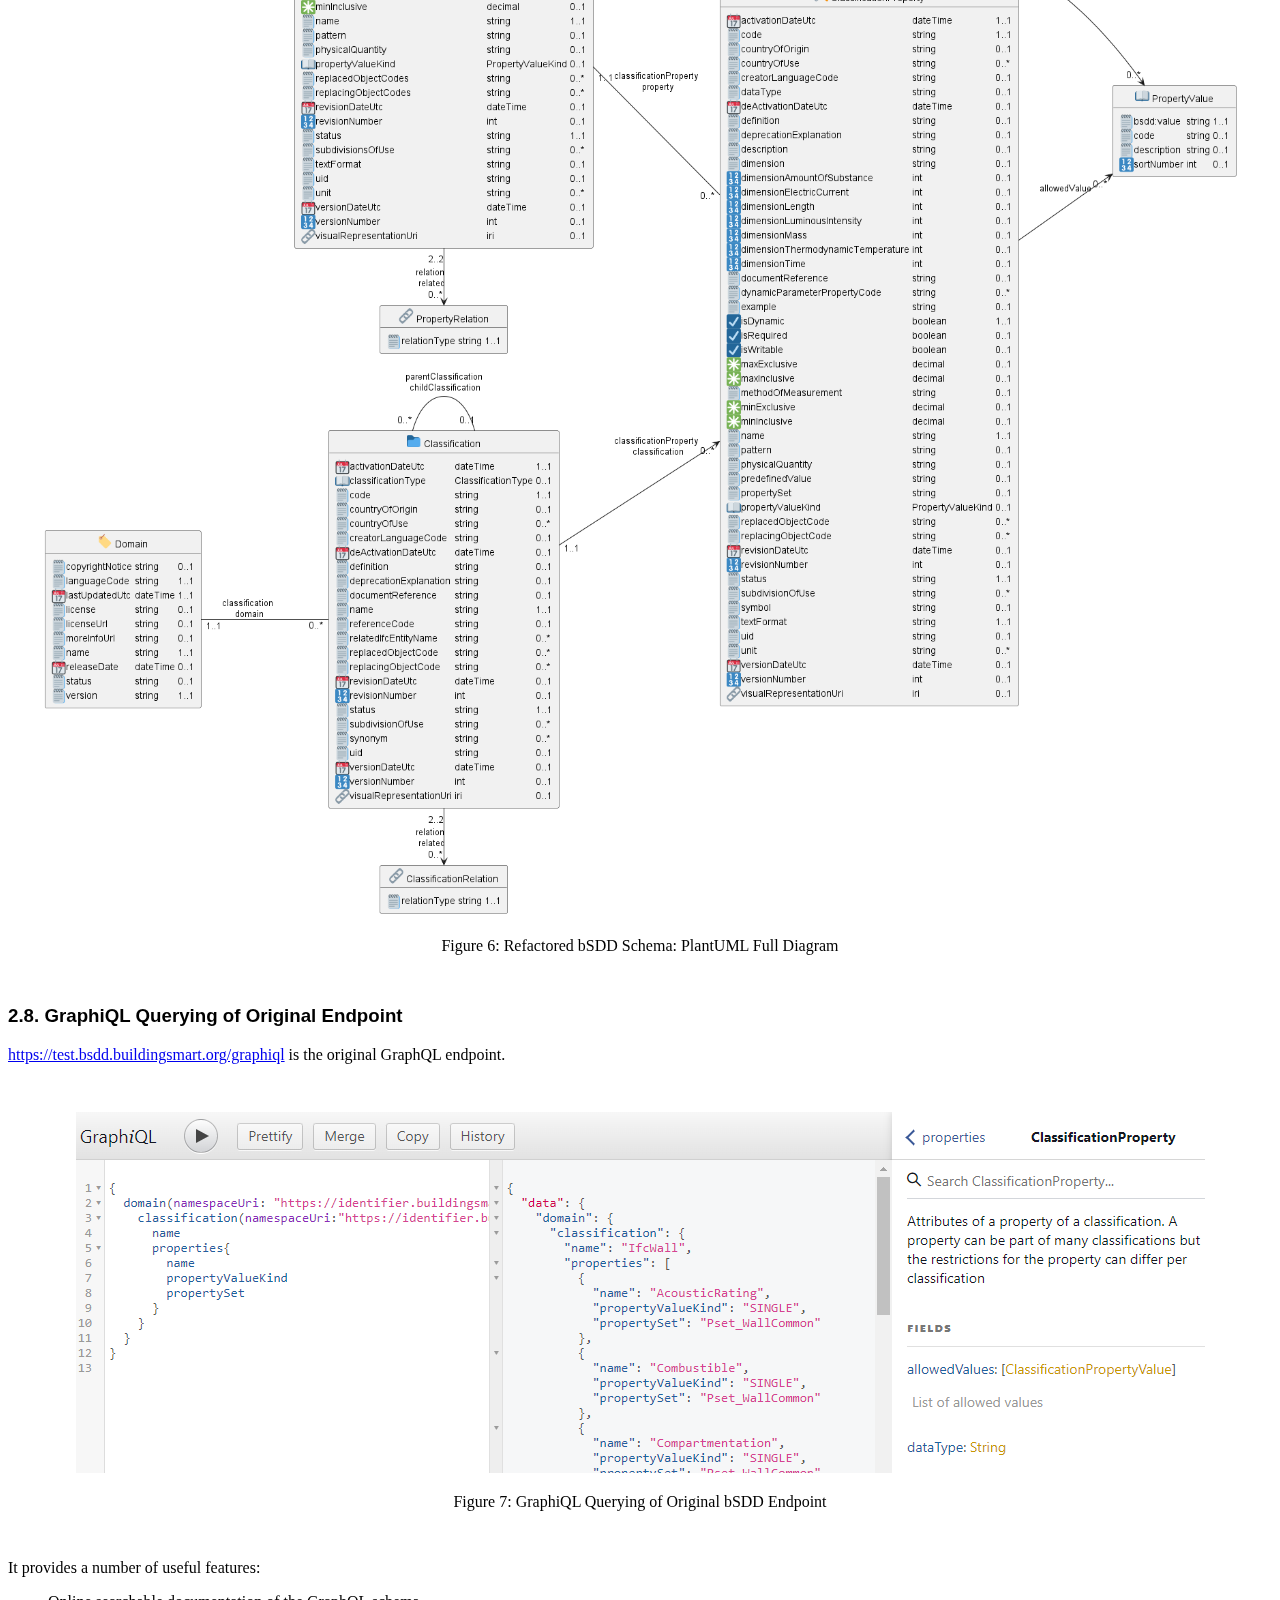
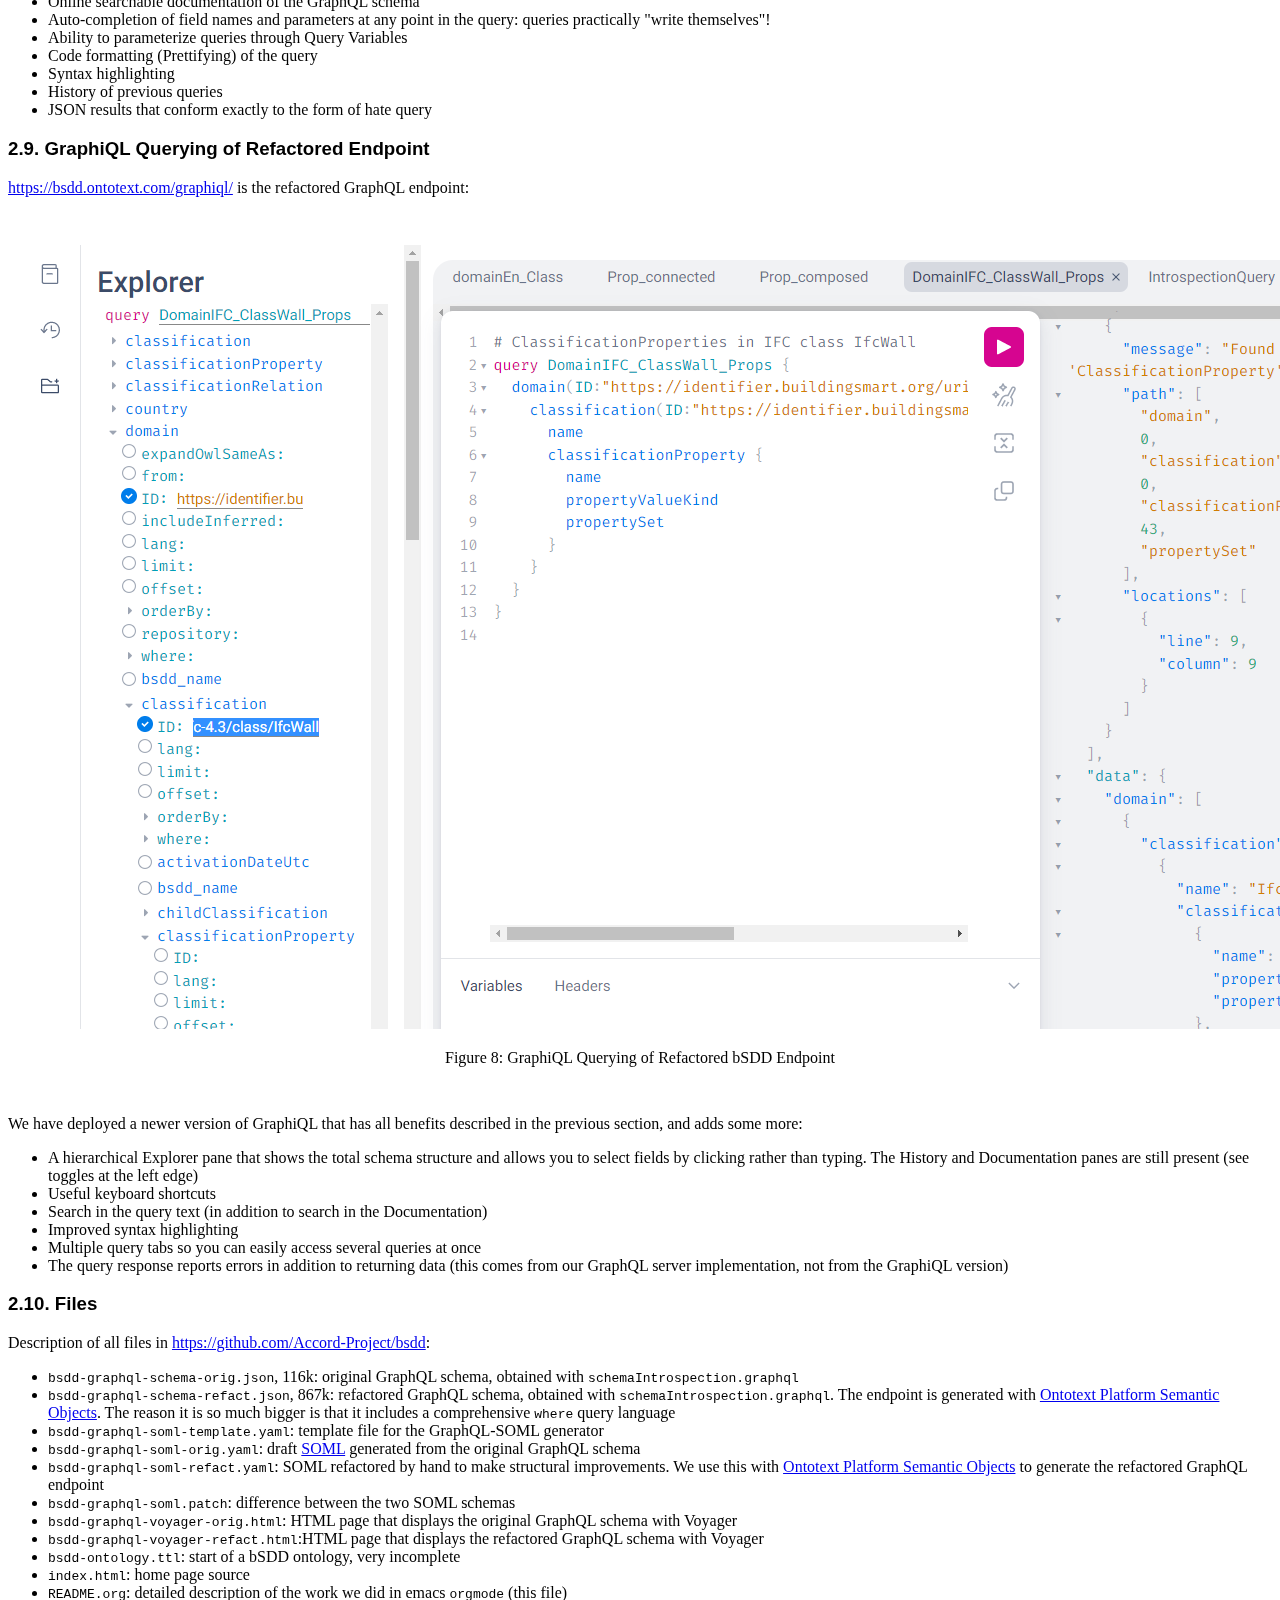
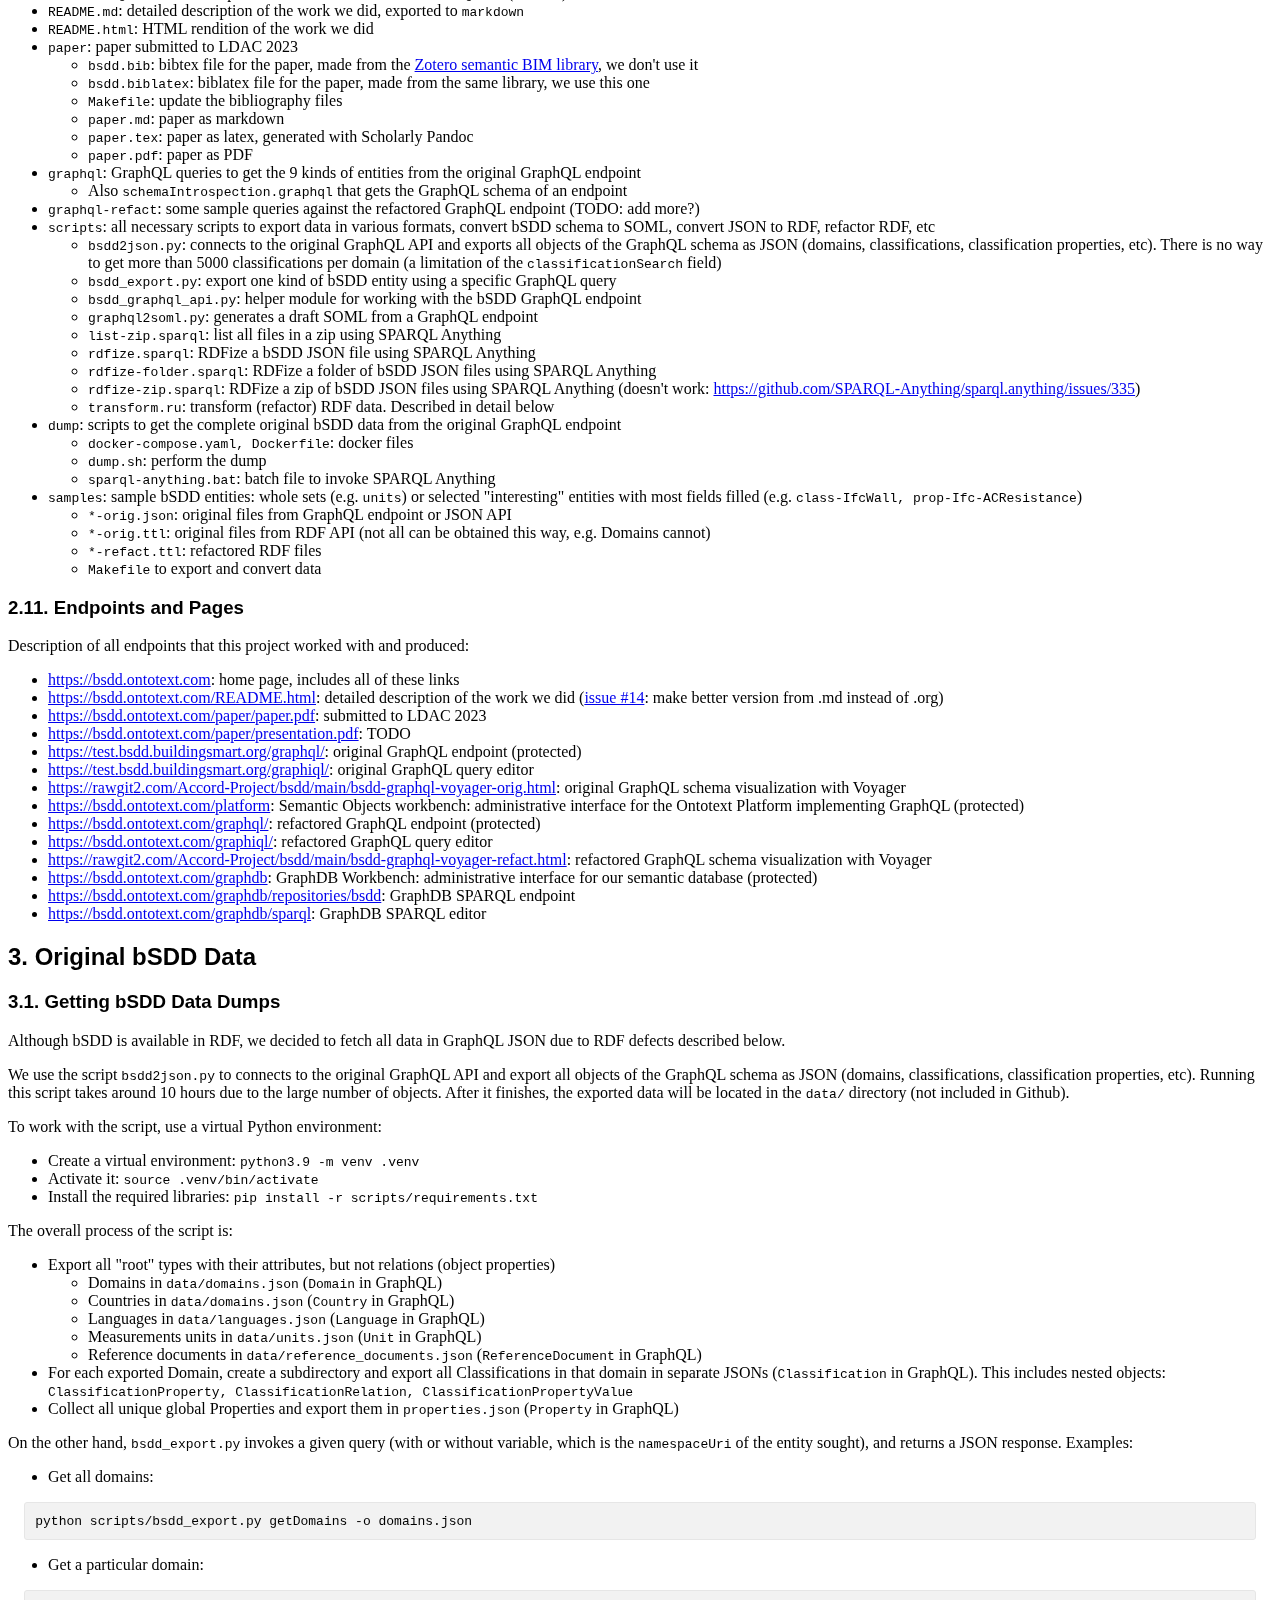
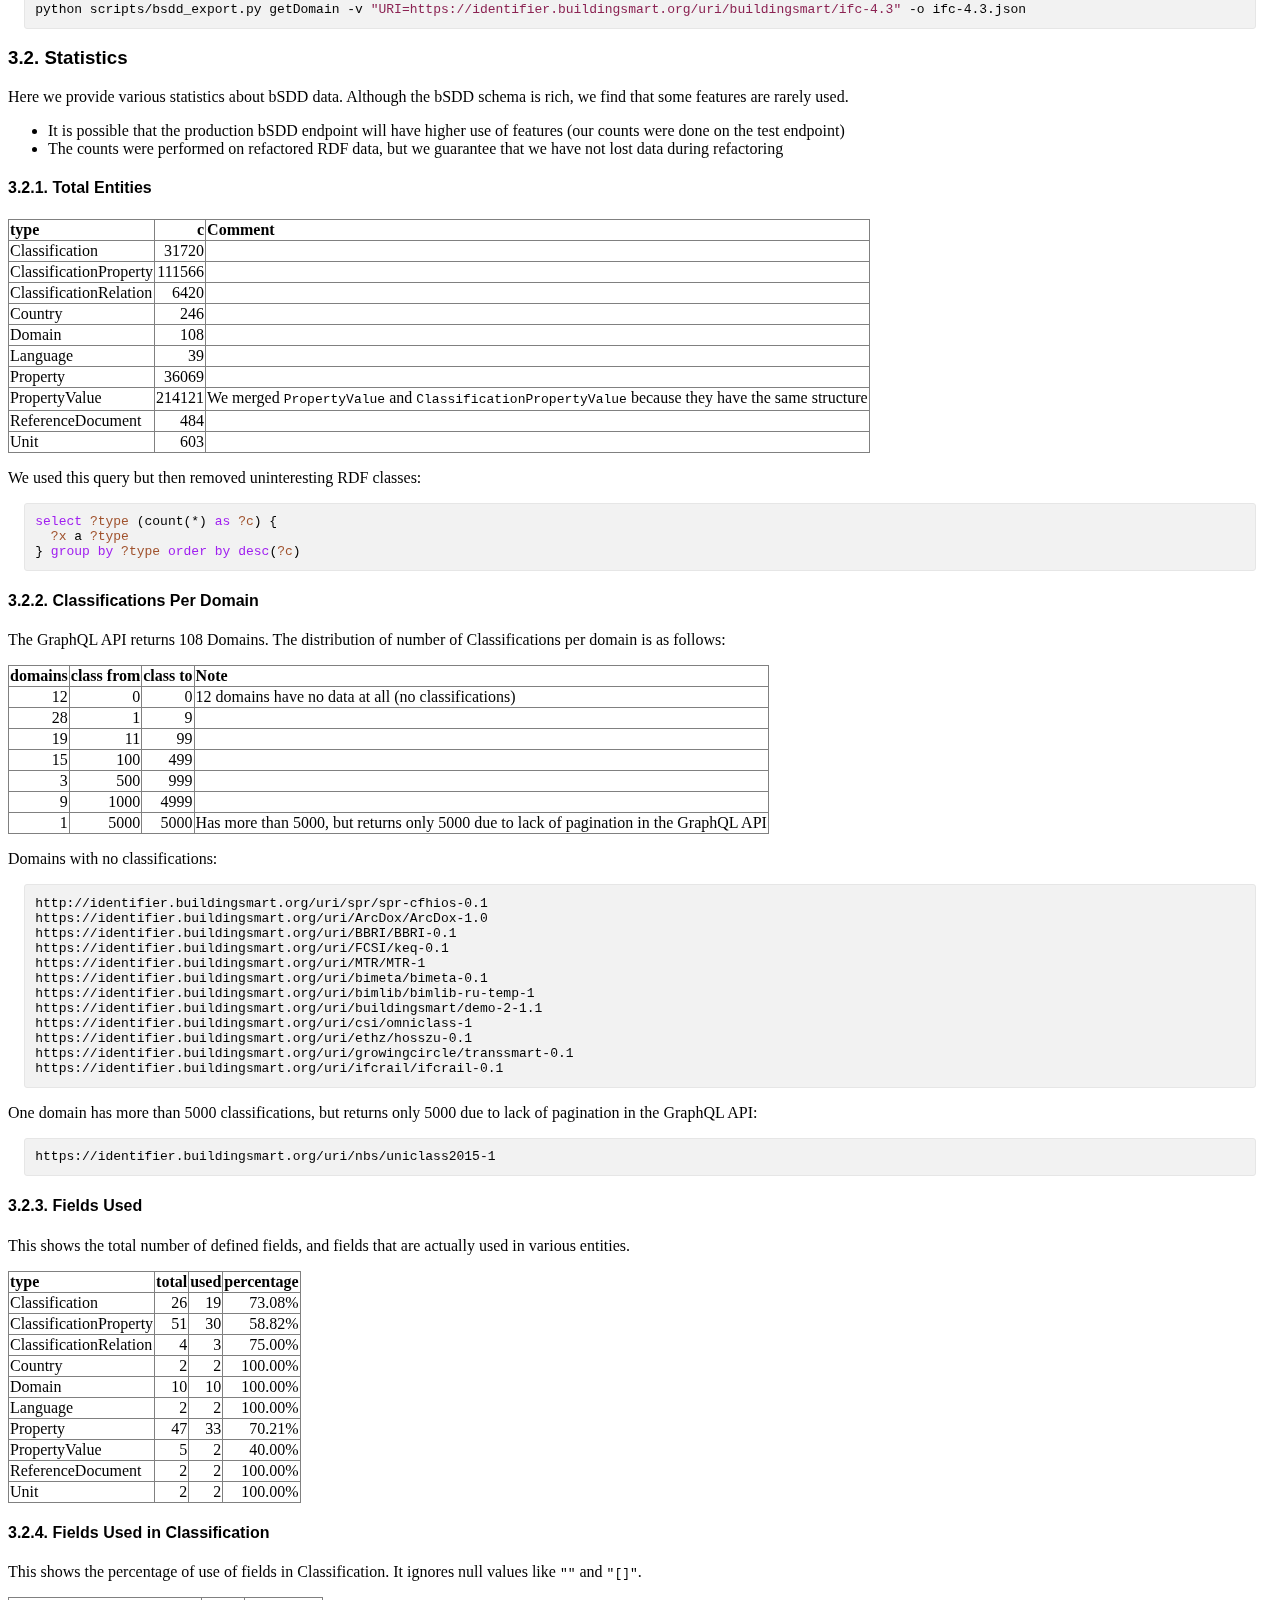
==== commit cadc308b: "added diagrams" ====
--- a/README.html
+++ b/README.html
@@ -198,7 +198,7 @@
 </head>
 <body>
 <div id="preamble" class="status">
-<p class='author'>Author: Vladimir Alexiev, Mihail Radkov, Nataliya Keberle<br/>(<a href="mailto:vladimir.alexiev@ontotext.com">vladimir.alexiev@ontotext.com</a>)</p><p class='date'>Date: 2023-04-13</p><p><img src='./img/SemBSDD-Logo-400px.png'/></p>
+<p class='author'>Author: Vladimir Alexiev, Mihail Radkov, Nataliya Keberle<br/>(<a href="mailto:vladimir.alexiev@ontotext.com">vladimir.alexiev@ontotext.com</a>)</p><p class='date'>Date: 2023-04-18</p><p><img src='./img/SemBSDD-Logo-400px.png'/></p>
 </div>
 <div id="content" class="content">
 <h1 class="title">Semantic bSDD
@@ -217,10 +217,12 @@
 <li><a href="#original-graphql-bsdd-schema-voyager">2.3. Original GraphQL bSDD Schema: Voyager</a></li>
 <li><a href="#original-graphql-bsdd-schema-problems">2.4. Original GraphQL bSDD Schema: Problems</a></li>
 <li><a href="#refactored-graphql-bsdd-schema-voyager">2.5. Refactored GraphQL bSDD Schema: Voyager</a></li>
-<li><a href="#graphiql-querying-of-original-endpoint">2.6. GraphiQL Querying of Original Endpoint</a></li>
-<li><a href="#graphiql-querying-of-refactored-endpoint">2.7. GraphiQL Querying of Refactored Endpoint</a></li>
-<li><a href="#files">2.8. Files</a></li>
-<li><a href="#endpoints-and-pages">2.9. Endpoints and Pages</a></li>
+<li><a href="#refactored-bsdd-schema-plantuml-overview-diagram">2.6. Refactored bSDD Schema: PlantUML Overview Diagram</a></li>
+<li><a href="#refactored-bsdd-schema-plantuml-full-diagram">2.7. Refactored bSDD Schema: PlantUML Full Diagram</a></li>
+<li><a href="#graphiql-querying-of-original-endpoint">2.8. GraphiQL Querying of Original Endpoint</a></li>
+<li><a href="#graphiql-querying-of-refactored-endpoint">2.9. GraphiQL Querying of Refactored Endpoint</a></li>
+<li><a href="#files">2.10. Files</a></li>
+<li><a href="#endpoints-and-pages">2.11. Endpoints and Pages</a></li>
 </ul>
 </li>
 <li><a href="#original-bsdd-data">3. Original bSDD Data</a>
@@ -279,10 +281,10 @@
 </li>
 <li><a href="#improve-multilingual-support">4.6. Improve Multilingual Support</a>
 <ul>
-<li><a href="#org9705dec">4.6.1. Self-Describing langStrings</a></li>
-<li><a href="#org526ee5d">4.6.2. Language Fallback</a></li>
-<li><a href="#orgb1a379a">4.6.3. Use Language Content Negotiation</a></li>
-<li><a href="#org2acf76e">4.6.4. Improve Lang Tags</a></li>
+<li><a href="#self-describing-langstrings">4.6.1. Self-Describing langStrings</a></li>
+<li><a href="#language-fallback">4.6.2. Language Fallback</a></li>
+<li><a href="#use-language-content-negotiation">4.6.3. Use Language Content Negotiation</a></li>
+<li><a href="#improve-lang-tags">4.6.4. Improve Lang Tags</a></li>
 </ul>
 </li>
 <li><a href="#improve-rdf-structure">4.7. Improve RDF Structure</a></li>
@@ -348,7 +350,12 @@
 </li>
 </ul>
 </li>
-<li><a href="#acknowledgements">6. Acknowledgements</a></li>
+<li><a href="#conclusions">6. Conclusions</a>
+<ul>
+<li><a href="#future-work">6.1. Future Work</a></li>
+<li><a href="#acknowledgements">6.2. Acknowledgements</a></li>
+</ul>
+</li>
 </ul>
 </div>
 </div>
@@ -470,7 +477,7 @@
 </p>
 
 
-<div id="orgedbc9b8" class="figure">
+<div id="org5eac8da" class="figure">
 <p><img src="./img/bsdd-graphql-voyager-overview.png" alt="bsdd-graphql-voyager-overview.png" />
 </p>
 <p><span class="figure-number">Figure 1: </span>Original bSDD GraphQL Schema: Overview (uncheck "Show leaf fields")</p>
@@ -508,7 +515,7 @@
 </p>
 
 
-<div id="orga0c80df" class="figure">
+<div id="orge0b137b" class="figure">
 <p><img src="./img/bsdd-graphql-voyager-Classification-ClassificationProperty.png" alt="bsdd-graphql-voyager-Classification-ClassificationProperty.png" />
 </p>
 <p><span class="figure-number">Figure 2: </span>Original bSDD GraphQL Schema: Detail of Classification and ClassificationProperty</p>
@@ -569,7 +576,7 @@
 </p>
 
 
-<div id="org8066aad" class="figure">
+<div id="org8479403" class="figure">
 <p><img src="./img/bsdd-graphql-voyager-refact-overview.png" alt="bsdd-graphql-voyager-refact-overview.png" />
 </p>
 <p><span class="figure-number">Figure 3: </span>Refactored bSDD GraphQL Schema: Overview (uncheck "Show leaf fields")</p>
@@ -611,7 +618,7 @@
 </p>
 
 
-<div id="org157ca74" class="figure">
+<div id="org217aed9" class="figure">
 <p><img src="./img/bsdd-graphql-voyager-refact-Classification-ClassificationProperty.png" alt="bsdd-graphql-voyager-refact-Classification-ClassificationProperty.png" />
 </p>
 <p><span class="figure-number">Figure 4: </span>Refactored bSDD GraphQL Schema: Detail of Classification and ClassificationProperty</p>
@@ -619,18 +626,63 @@
 </div>
 </div>
 
+<div id="outline-container-refactored-bsdd-schema-plantuml-overview-diagram" class="outline-3">
+<h3 id="refactored-bsdd-schema-plantuml-overview-diagram"><span class="section-number-3">2.6.</span> Refactored bSDD Schema: PlantUML Overview Diagram</h3>
+<div class="outline-text-3" id="text-refactored-bsdd-schema-plantuml-overview-diagram">
+<p>
+<a href="https://github.com/VladimirAlexiev/soml/tree/master/soml2puml">soml2puml</a> is a new open source tool that uses PlantUML to generate diagrams from SOML schemas.
+</p>
+<ul class="org-ul">
+<li>They include nice visualizations of classes and attribute types using emoji</li>
+<li>Unlike Voyager, these are static diagrams. They can still be rendered as SVG, to make them searchable</li>
+</ul>
+
+<p>
+We used a slightly modified SOML schema <code>bsdd-graphql-soml-withDiagram-noLabel.yaml</code>
+that adds <code>diagram</code> keys (node <code>rank</code> and <code>emoji</code>).
+</p>
+
+<p>
+The overview diagram shows classes but not attributes:
+</p>
+
+
+<div id="org8cafc1d" class="figure">
+<p><img src="./img/bsdd-graphql-soml-diagram-overview.png" alt="bsdd-graphql-soml-diagram-overview.png" />
+</p>
+<p><span class="figure-number">Figure 5: </span>Refactored bSDD Schema: PlantUML Overview Diagram</p>
+</div>
+</div>
+</div>
+
+<div id="outline-container-refactored-bsdd-schema-plantuml-full-diagram" class="outline-3">
+<h3 id="refactored-bsdd-schema-plantuml-full-diagram"><span class="section-number-3">2.7.</span> Refactored bSDD Schema: PlantUML Full Diagram</h3>
+<div class="outline-text-3" id="text-refactored-bsdd-schema-plantuml-full-diagram">
+<p>
+The full schema uses the same layout, but also adds attributes:
+</p>
+
+
+<div id="orge1c8095" class="figure">
+<p><img src="./img/bsdd-graphql-soml-diagram.png" alt="bsdd-graphql-soml-diagram.png" style="width:1200px" />
+</p>
+<p><span class="figure-number">Figure 6: </span>Refactored bSDD Schema: PlantUML Full Diagram</p>
+</div>
+</div>
+</div>
+
 <div id="outline-container-graphiql-querying-of-original-endpoint" class="outline-3">
-<h3 id="graphiql-querying-of-original-endpoint"><span class="section-number-3">2.6.</span> GraphiQL Querying of Original Endpoint</h3>
+<h3 id="graphiql-querying-of-original-endpoint"><span class="section-number-3">2.8.</span> GraphiQL Querying of Original Endpoint</h3>
 <div class="outline-text-3" id="text-graphiql-querying-of-original-endpoint">
 <p>
 <a href="https://test.bsdd.buildingsmart.org/graphiql">https://test.bsdd.buildingsmart.org/graphiql</a> is the original GraphQL endpoint.
 </p>
 
 
-<div id="org34b5586" class="figure">
+<div id="org4fb1045" class="figure">
 <p><img src="./img/graphiql-orig.png" alt="graphiql-orig.png" />
 </p>
-<p><span class="figure-number">Figure 5: </span>GraphiQL Querying of Original bSDD Endpoint</p>
+<p><span class="figure-number">Figure 7: </span>GraphiQL Querying of Original bSDD Endpoint</p>
 </div>
 
 <p>
@@ -649,17 +701,17 @@
 </div>
 
 <div id="outline-container-graphiql-querying-of-refactored-endpoint" class="outline-3">
-<h3 id="graphiql-querying-of-refactored-endpoint"><span class="section-number-3">2.7.</span> GraphiQL Querying of Refactored Endpoint</h3>
+<h3 id="graphiql-querying-of-refactored-endpoint"><span class="section-number-3">2.9.</span> GraphiQL Querying of Refactored Endpoint</h3>
 <div class="outline-text-3" id="text-graphiql-querying-of-refactored-endpoint">
 <p>
 <a href="https://bsdd.ontotext.com/graphiql/">https://bsdd.ontotext.com/graphiql/</a> is the refactored GraphQL endpoint:
 </p>
 
 
-<div id="orgf64e131" class="figure">
+<div id="orgc0259c2" class="figure">
 <p><img src="./img/graphiql-refact.png" alt="graphiql-refact.png" />
 </p>
-<p><span class="figure-number">Figure 6: </span>GraphiQL Querying of Refactored bSDD Endpoint</p>
+<p><span class="figure-number">Figure 8: </span>GraphiQL Querying of Refactored bSDD Endpoint</p>
 </div>
 
 <p>
@@ -679,7 +731,7 @@
 </div>
 
 <div id="outline-container-files" class="outline-3">
-<h3 id="files"><span class="section-number-3">2.8.</span> Files</h3>
+<h3 id="files"><span class="section-number-3">2.10.</span> Files</h3>
 <div class="outline-text-3" id="text-files">
 <p>
 Description of all files in <a href="https://github.com/Accord-Project/bsdd">https://github.com/Accord-Project/bsdd</a>:
@@ -747,7 +799,7 @@
 </div>
 
 <div id="outline-container-endpoints-and-pages" class="outline-3">
-<h3 id="endpoints-and-pages"><span class="section-number-3">2.9.</span> Endpoints and Pages</h3>
+<h3 id="endpoints-and-pages"><span class="section-number-3">2.11.</span> Endpoints and Pages</h3>
 <div class="outline-text-3" id="text-endpoints-and-pages">
 <p>
 Description of all endpoints that this project worked with and produced:
@@ -1029,7 +1081,7 @@
 <p>
 Domains with no classifications:
 </p>
-<pre class="example" id="org1db619c">
+<pre class="example" id="org8e4a863">
 http://identifier.buildingsmart.org/uri/spr/spr-cfhios-0.1
 https://identifier.buildingsmart.org/uri/ArcDox/ArcDox-1.0
 https://identifier.buildingsmart.org/uri/BBRI/BBRI-0.1
@@ -1047,7 +1099,7 @@
 <p>
 One domain has more than 5000 classifications, but returns only 5000 due to lack of pagination in the GraphQL API:
 </p>
-<pre class="example" id="org9c58b73">
+<pre class="example" id="org772a2c4">
 https://identifier.buildingsmart.org/uri/nbs/uniclass2015-1
 </pre>
 </div>
@@ -2341,10 +2393,10 @@
 </p>
 
 
-<div id="org775a3d1" class="figure">
+<div id="org9ff793f" class="figure">
 <p><img src="./img/bsdd-data-analysis-sheet.png" alt="bsdd-data-analysis-sheet.png" />
 </p>
-<p><span class="figure-number">Figure 7: </span>Differences between bSDD GraphQL, JSON and RDF Data</p>
+<p><span class="figure-number">Figure 9: </span>Differences between bSDD GraphQL, JSON and RDF Data</p>
 </div>
 
 <p>
@@ -2583,10 +2635,10 @@
 </p>
 
 
-<div id="org229369a" class="figure">
+<div id="org9babe87" class="figure">
 <p><img src="./img/IFC-class-cableSegment-web.png" alt="IFC-class-cableSegment-web.png" />
 </p>
-<p><span class="figure-number">Figure 8: </span>CableSegment enity as displayed at the bSDD web site</p>
+<p><span class="figure-number">Figure 10: </span>CableSegment enity as displayed at the bSDD web site</p>
 </div>
 
 <p>
@@ -2595,10 +2647,10 @@
 </p>
 
 
-<div id="org01ce567" class="figure">
+<div id="orgc47d443" class="figure">
 <p><img src="./img/IFC-class-cableSegment-search.png" alt="IFC-class-cableSegment-search.png" />
 </p>
-<p><span class="figure-number">Figure 9: </span>CableSegment as displayed at the bSDD search site</p>
+<p><span class="figure-number">Figure 11: </span>CableSegment as displayed at the bSDD search site</p>
 </div>
 
 <p>
@@ -2622,7 +2674,7 @@
 <li>Almost all domain URLs have the same structure: <code>https://identifier.buildingsmart.org/uri/&lt;org&gt;/&lt;domain&gt;-&lt;version&gt;</code>.
 There are only two exceptions:</li>
 </ul>
-<pre class="example" id="orgaa0eab6">
+<pre class="example" id="orgb43a45a">
 http://otl.amsterdam.nl
 http://rdf.vegdata.no/V440/v440-owl
 </pre>
@@ -2631,7 +2683,7 @@
 that make URLs more "hackable", allowing users to navigate the hierarchy by pruning the URI.
 bSDD URLs could become more hierarchical if they follow this structure:
 </p>
-<pre class="example" id="org5740126">
+<pre class="example" id="org9c6e4da">
 https://identifier.buildingsmart.org/uri/&lt;org&gt;/&lt;domain&gt;/&lt;version&gt;
 </pre>
 
@@ -2650,7 +2702,7 @@
 </ul></li>
 <li>A few domains use <code>http</code> whereas all others use <code>https</code>. All modern servers prefer <code>https</code> due to its better security.</li>
 </ul>
-<pre class="example" id="orgbc9dbb4">
+<pre class="example" id="org9bf7fed">
 http://identifier.buildingsmart.org/uri/spr/spr-cfhios-0.1
 http://otl.amsterdam.nl
 http://rdf.vegdata.no/V440/v440-owl
@@ -3638,9 +3690,9 @@
 </pre>
 </div>
 
-<div id="outline-container-org9705dec" class="outline-4">
-<h4 id="org9705dec"><span class="section-number-4">4.6.1.</span> Self-Describing langStrings</h4>
-<div class="outline-text-4" id="text-4-6-1">
+<div id="outline-container-self-describing-langstrings" class="outline-4">
+<h4 id="self-describing-langstrings"><span class="section-number-4">4.6.1.</span> Self-Describing langStrings</h4>
+<div class="outline-text-4" id="text-self-describing-langstrings">
 <p>
 RDF is well suited to carry multilingual data because:
 </p>
@@ -3682,9 +3734,9 @@
 </div>
 </div>
 
-<div id="outline-container-org526ee5d" class="outline-4">
-<h4 id="org526ee5d"><span class="section-number-4">4.6.2.</span> Language Fallback</h4>
-<div class="outline-text-4" id="text-4-6-2">
+<div id="outline-container-language-fallback" class="outline-4">
+<h4 id="language-fallback"><span class="section-number-4">4.6.2.</span> Language Fallback</h4>
+<div class="outline-text-4" id="text-language-fallback">
 <p>
 Currently bSDD assumes that a domain and all its sub-objects will be translated <b>fully</b> to multiple languages.
 (Translatable fields are specified in the <a href="https://github.com/buildingSMART/bSDD/blob/master/Documentation/bSDD%20JSON%20import%20model.md">buildingSMART Data Dictionary model</a>).
@@ -3720,9 +3772,9 @@
 </div>
 </div>
 
-<div id="outline-container-orgb1a379a" class="outline-4">
-<h4 id="orgb1a379a"><span class="section-number-4">4.6.3.</span> Use Language Content Negotiation</h4>
-<div class="outline-text-4" id="text-4-6-3">
+<div id="outline-container-use-language-content-negotiation" class="outline-4">
+<h4 id="use-language-content-negotiation"><span class="section-number-4">4.6.3.</span> Use Language Content Negotiation</h4>
+<div class="outline-text-4" id="text-use-language-content-negotiation">
 <p>
 According to basic principles of the Web Architecture, URIs (or their better sibling: resolvable URLs)
 are identifiers of resources (information resources or real-world things), so they shouldn’t reflect implementation or representation details.
@@ -3765,9 +3817,9 @@
 </div>
 </div>
 
-<div id="outline-container-org2acf76e" class="outline-4">
-<h4 id="org2acf76e"><span class="section-number-4">4.6.4.</span> Improve Lang Tags</h4>
-<div class="outline-text-4" id="text-4-6-4">
+<div id="outline-container-improve-lang-tags" class="outline-4">
+<h4 id="improve-lang-tags"><span class="section-number-4">4.6.4.</span> Improve Lang Tags</h4>
+<div class="outline-text-4" id="text-improve-lang-tags">
 <p>
 The current bSDD approach is to always append a region code to the lang tag,
 e.g. <code>de-DE, de-AT, pl-PL</code> etc (see <a href="https://api.bsdd.buildingsmart.org/api/Language/v1">https://api.bsdd.buildingsmart.org/api/Language/v1</a>).
@@ -4430,7 +4482,7 @@
 <li><code>bsdd:description</code> that is an enumeration. Should be expressed as <code>allowedValues</code>. e.g. in <a href="https://identifier.buildingsmart.org/uri/engisis/RFI-02/prop/S25750_0010">https://identifier.buildingsmart.org/uri/engisis/RFI-02/prop/S25750_0010</a>:</li>
 </ul>
 
-<pre class="example" id="org8d40b45">
+<pre class="example" id="orgb7f281b">
 "EL=Elettronica,
 SE=Semi-elettronica,
 EM=Elettromeccanica,
@@ -4598,7 +4650,7 @@
 E.g. in <a href="https://identifier.buildingsmart.org/uri/buildingsmart-de/bSDTLS-1/prop/02-02-01-010">https://identifier.buildingsmart.org/uri/buildingsmart-de/bSDTLS-1/prop/02-02-01-010</a> :
 </p>
 
-<pre class="example" id="org797a5a9">
+<pre class="example" id="org8247733">
 "Zeit der m�glichen Verarbeitung vor Aush�rtung in [min] bei +23�C und 50% rel. Luftfeuchtigkeit
 "
 </pre>
@@ -4620,7 +4672,7 @@
 E.g. in <a href="https://identifier.buildingsmart.org/uri/engisis/RFI-02/prop/S27300_0200">https://identifier.buildingsmart.org/uri/engisis/RFI-02/prop/S27300_0200</a>:
 </p>
 
-<pre class="example" id="org4353811">
+<pre class="example" id="org8fb91e0">
 "(*)
 Pu&amp;#242; essere valorizzato un solo valore. SCIA = valorizzabile per le attivit&amp;#224; di tipo A o per le attivit&amp;#224; di tipo B o C nel caso in cui a seguito della valutazione favorevole del progetto si sia presentata la SCIA (ma non sia stato ancora rilasciato copia del verbale della visita tecnica dei VVF -attivit&amp;#224; di tipo A o B- o il CPI -attivit&amp;#224; ...".
 </pre>
@@ -5261,10 +5313,10 @@
 </div>
 
 
-<div id="org3604592" class="figure">
+<div id="orgd34ede3" class="figure">
 <p><img src="./img/bsdd-graphql-soml-diff.png" alt="bsdd-graphql-soml-diff.png" />
 </p>
-<p><span class="figure-number">Figure 10: </span>Typical differences between the Original GraphQL schema (red) and the Refactored schema (green)</p>
+<p><span class="figure-number">Figure 12: </span>Typical differences between the Original GraphQL schema (red) and the Refactored schema (green)</p>
 </div>
 
 <p>
@@ -5665,10 +5717,10 @@
 </p>
 
 
-<div id="orgdcb9cee" class="figure">
+<div id="org063f54d" class="figure">
 <p><img src="./img/viz-ClassCOMPOSED_PROPERTY.png" alt="viz-ClassCOMPOSED_PROPERTY.png" />
 </p>
-<p><span class="figure-number">Figure 11: </span>"COMPOSED_PROPERTY" Classifications</p>
+<p><span class="figure-number">Figure 13: </span>"COMPOSED_PROPERTY" Classifications</p>
 </div>
 </div>
 </div>
@@ -5682,10 +5734,10 @@
 </p>
 
 
-<div id="org60de681" class="figure">
+<div id="orgbb1e673" class="figure">
 <p><img src="./img/viz-ClassDOMAIN.png" alt="viz-ClassDOMAIN.png" />
 </p>
-<p><span class="figure-number">Figure 12: </span>"DOMAIN" Classifications</p>
+<p><span class="figure-number">Figure 14: </span>"DOMAIN" Classifications</p>
 </div>
 </div>
 </div>
@@ -5700,10 +5752,10 @@
 </p>
 
 
-<div id="org46b9109" class="figure">
+<div id="orgdf61732" class="figure">
 <p><img src="./img/viz-ClassRel.png" alt="viz-ClassRel.png" />
 </p>
-<p><span class="figure-number">Figure 13: </span>Classification Relations</p>
+<p><span class="figure-number">Figure 15: </span>Classification Relations</p>
 </div>
 </div>
 </div>
@@ -5717,19 +5769,63 @@
 </p>
 
 
-<div id="orgca97193" class="figure">
+<div id="org201f2de" class="figure">
 <p><img src="./img/viz-multivaluedPropSet.png" alt="viz-multivaluedPropSet.png" />
 </p>
-<p><span class="figure-number">Figure 14: </span>Multivalued propSet, showing domain (purple), class (yellow), prop (red), set (blue)</p>
-</div>
-</div>
-</div>
-</div>
-</div>
-
-<div id="outline-container-acknowledgements" class="outline-2">
-<h2 id="acknowledgements"><span class="section-number-2">6.</span> Acknowledgements</h2>
-<div class="outline-text-2" id="text-acknowledgements">
+<p><span class="figure-number">Figure 16: </span>Multivalued propSet, showing domain (purple), class (yellow), prop (red), set (blue)</p>
+</div>
+</div>
+</div>
+</div>
+</div>
+
+<div id="outline-container-conclusions" class="outline-2">
+<h2 id="conclusions"><span class="section-number-2">6.</span> Conclusions</h2>
+<div class="outline-text-2" id="text-conclusions">
+<p>
+We conducted a thorough comparison and analysis of bSDD data related to fulfillment of FAIR (findable, accessible, interoperable, and reusable) principles.
+Based on this analysis, we suggested enhancements to make bSDD data better structured and more FAIR.
+We implemented some of the suggestions by refactoring the original data to make it better structured/interconnected and more "semantic",
+and provided a SPARQL endpoint using <a href="https://graphdb.ontotext.com/">Ontotext GraphDB</a>, and GraphQL endpoint using <a href="https://platform.ontotext.com/semantic-objects/">Ontotext Platform Semantic Objects</a>.
+</p>
+
+<p>
+However, not all improvement suggestions are implemented, and many data quality improvements are still possible.
+</p>
+</div>
+
+<div id="outline-container-future-work" class="outline-3">
+<h3 id="future-work"><span class="section-number-3">6.1.</span> Future Work</h3>
+<div class="outline-text-3" id="text-future-work">
+<p>
+Here are further ideas for improvement:
+</p>
+<ul class="org-ul">
+<li>Take the draft bSDD ontology <a href="https://github.com/buildingSMART/bSDD/blob/master/RDF/preview-bsdd-rdfs-0.4.ttl">preview-bsdd-rdfs-0.4.ttl</a> (May 2022) and improve it.</li>
+<li>Take the SHACL shapes generated by Semantic Objects and add more checks
+(e.g. that entity names and descriptions should not include leading, trailing or consecutive spaces, i.e. should conform to <code>xsd:TOKEN</code> semantics)</li>
+<li>Run SHACL validation, save all <code>ValidationResults</code>, classify them somehow, and present a detailed error analysis</li>
+<li>Parse out enumeration values from <code>Property/ClassificationProperty</code> descriptions and create respective <code>PropertyValue</code> lists</li>
+<li>Implement data cleaning scripts to fix more problems</li>
+<li>Deepen the data quality analysis, e.g. 
+<ul class="org-ul">
+<li>Correlation between dimension vectors, units of measure and physical quantity</li>
+<li>Correlation between attribute values of <code>ClassificationProperty</code> and <code>Property</code>:
+the former uses values from the latter as default, so the former values should be sparsely populated and don't need to be equal to the latter values: but is that so?</li>
+</ul></li>
+<li>Link bSDD Units of measure to QUDT</li>
+<li>Implement more radical data model refactorings by turning more
+"strings" (e.g. country, language, reference document codes, predefined values) to
+"things" (object links to the respective entities)</li>
+<li>Make more graph visualizations</li>
+<li>Obtain more interesting statistics using SPARQL</li>
+</ul>
+</div>
+</div>
+
+<div id="outline-container-acknowledgements" class="outline-3">
+<h3 id="acknowledgements"><span class="section-number-3">6.2.</span> Acknowledgements</h3>
+<div class="outline-text-3" id="text-acknowledgements">
 <p>
 This work is partially funded by the European Union's Horizon Europe research and innovation programme under grant agreement no 101056973 (ACCORD).
 </p>
@@ -5786,6 +5882,7 @@
 </div>
 </div>
 </div>
+</div>
 <div id="postamble" class="status">
 <p class="creator">Exported by Emacs 28.1 (Org mode 9.5.2)</p>
 <p class="validation"><a href="https://validator.w3.org/check?uri=referer">Validate</a></p>
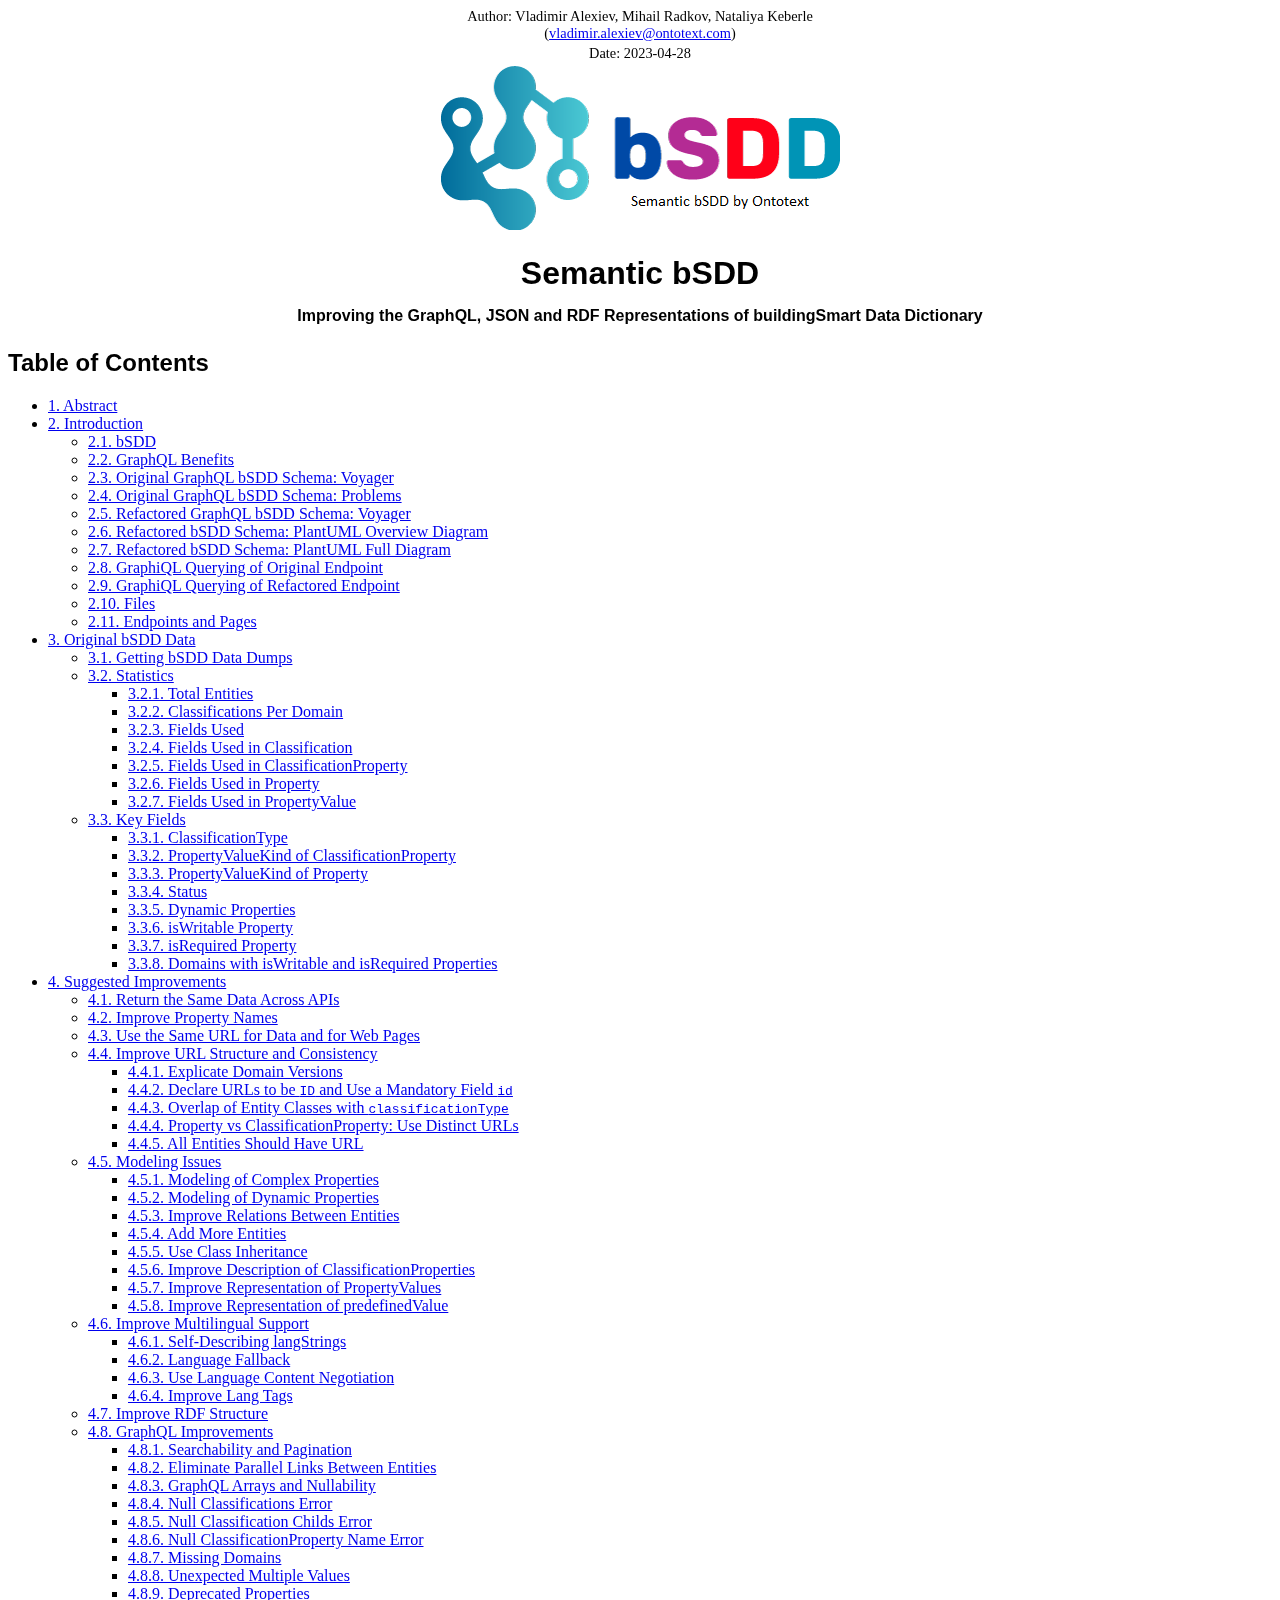
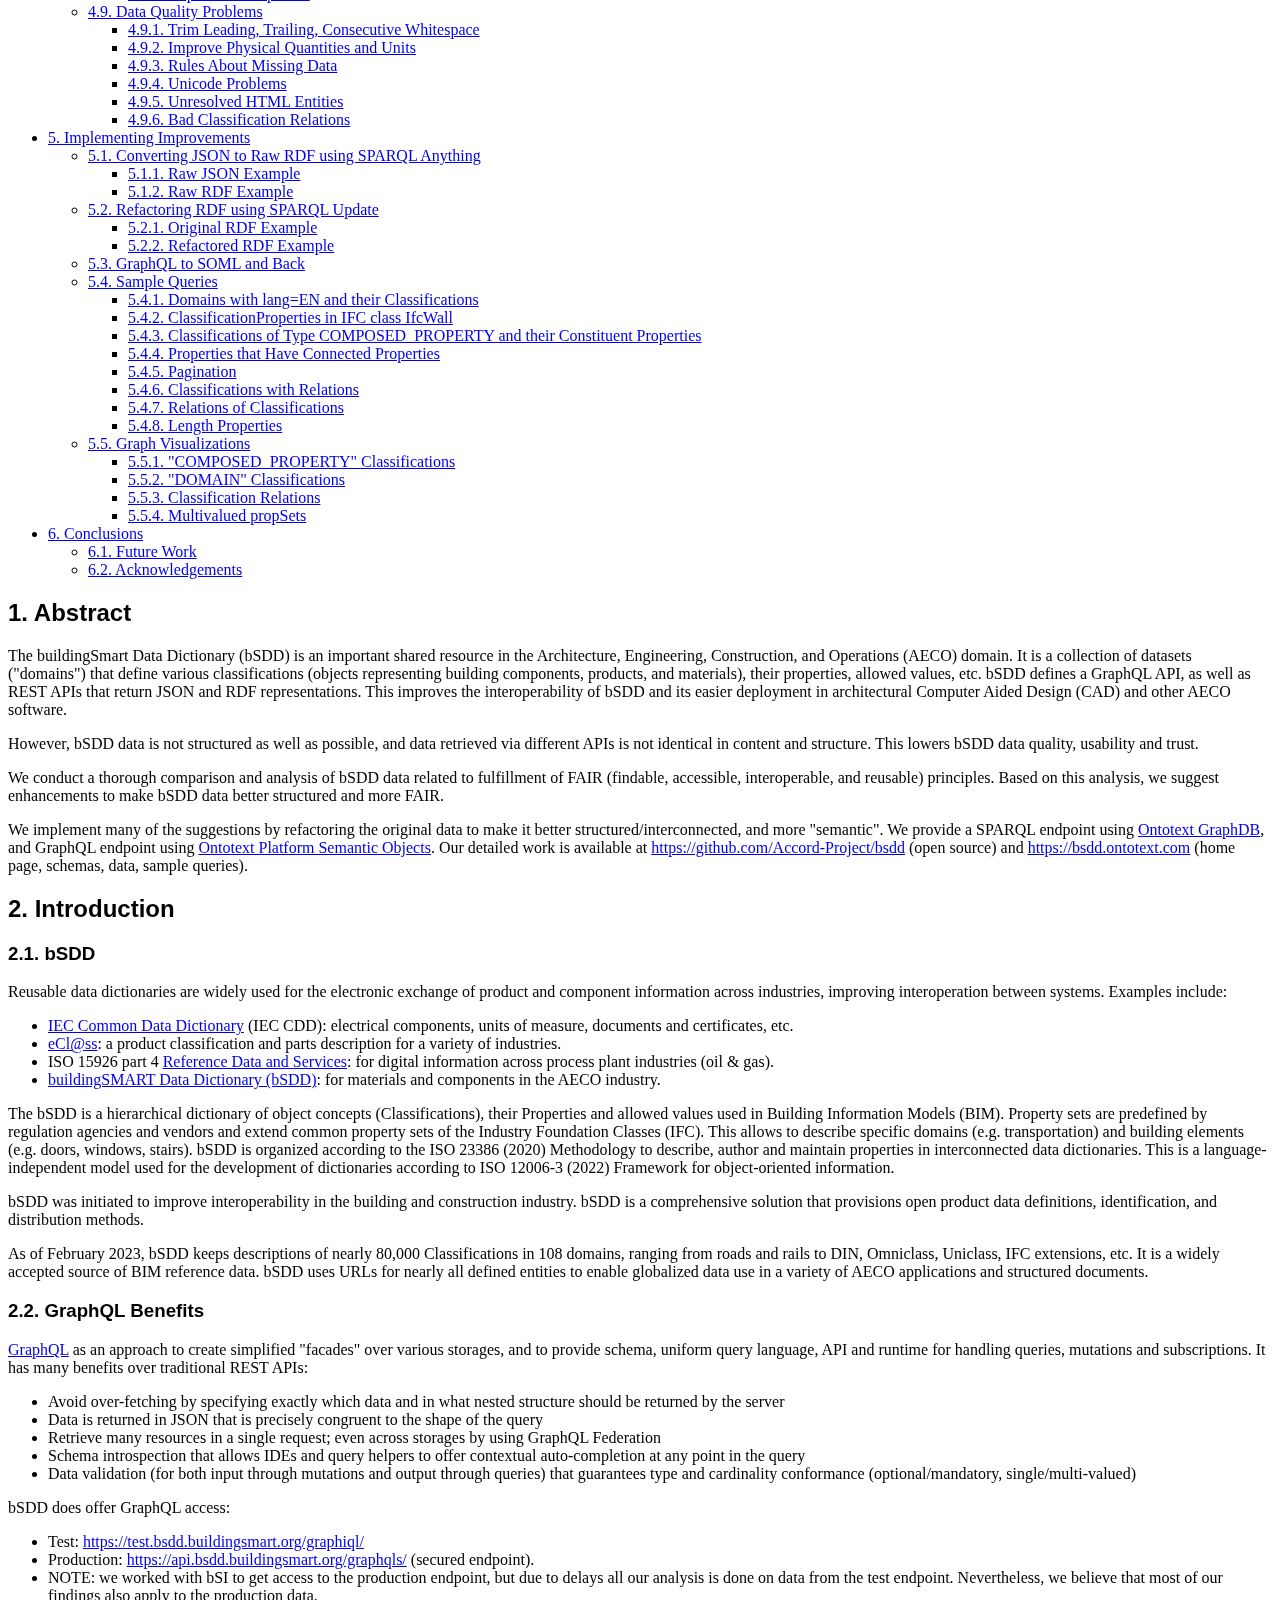
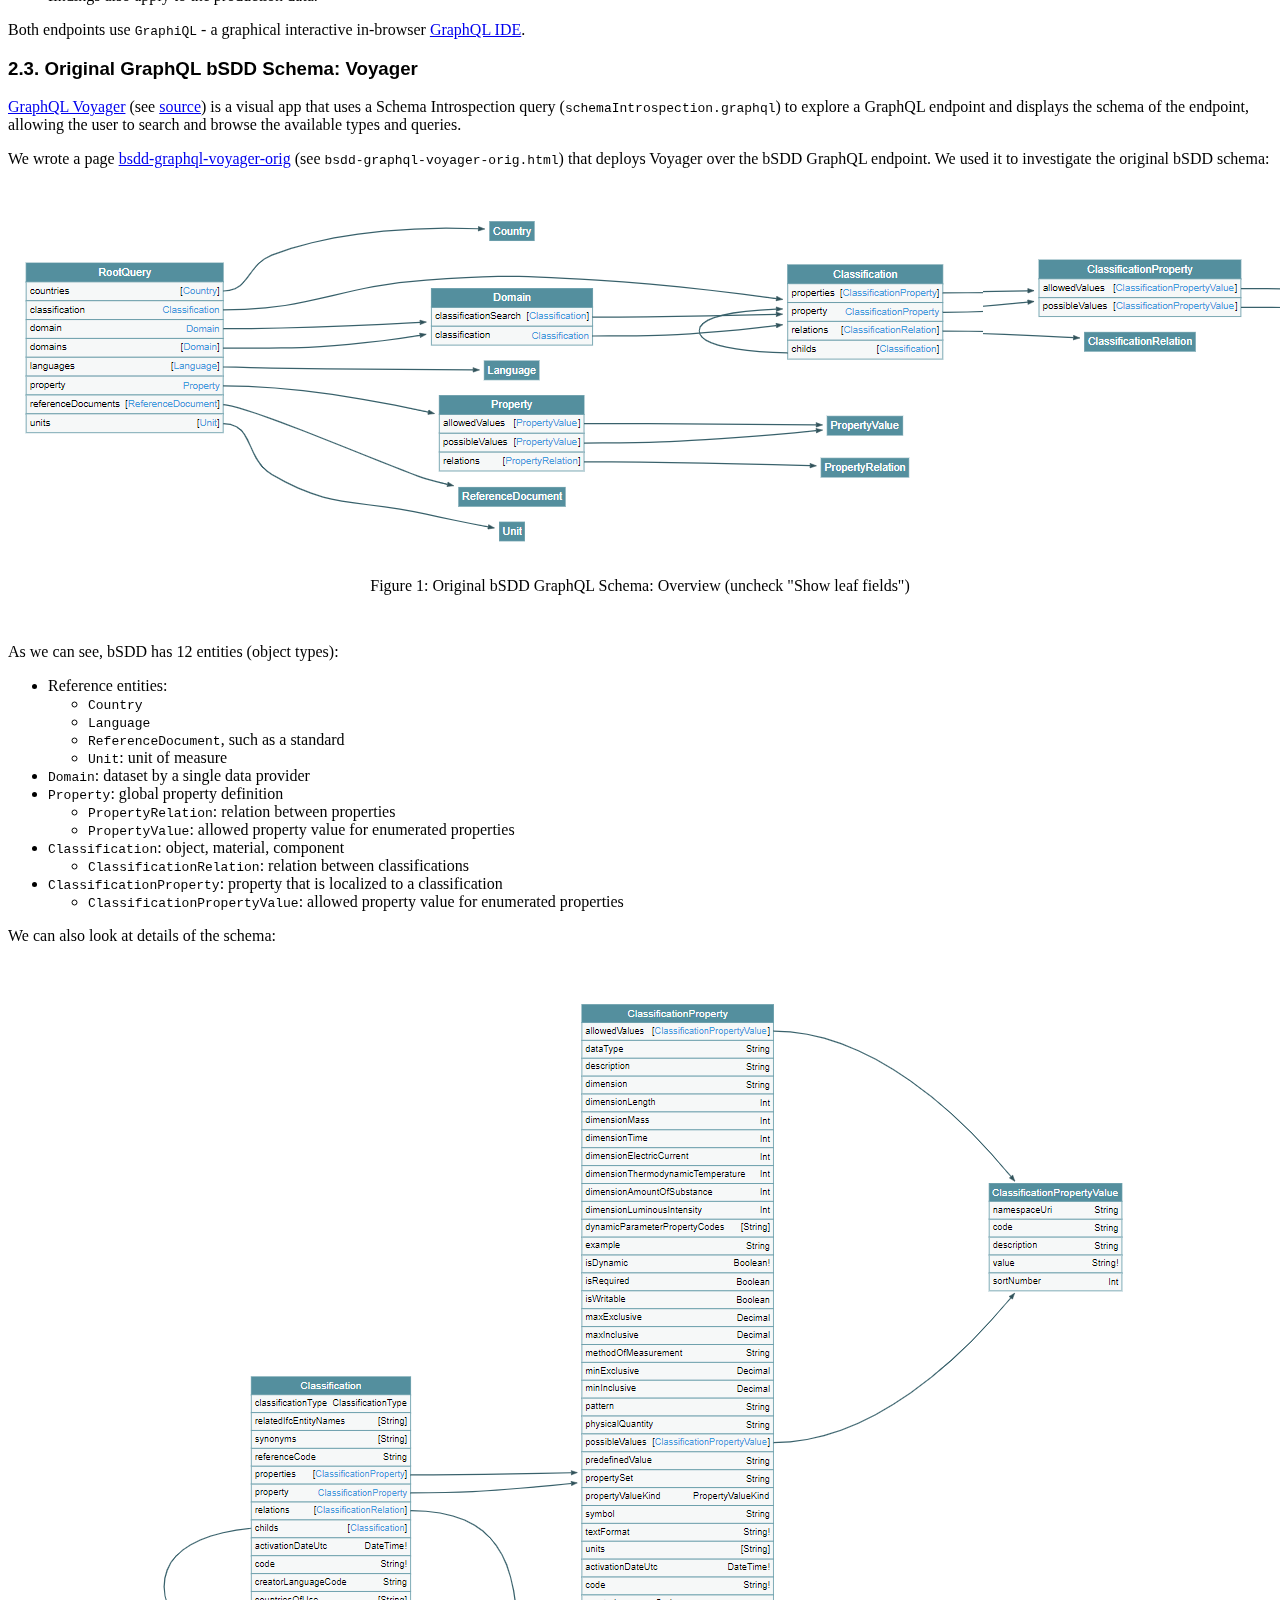
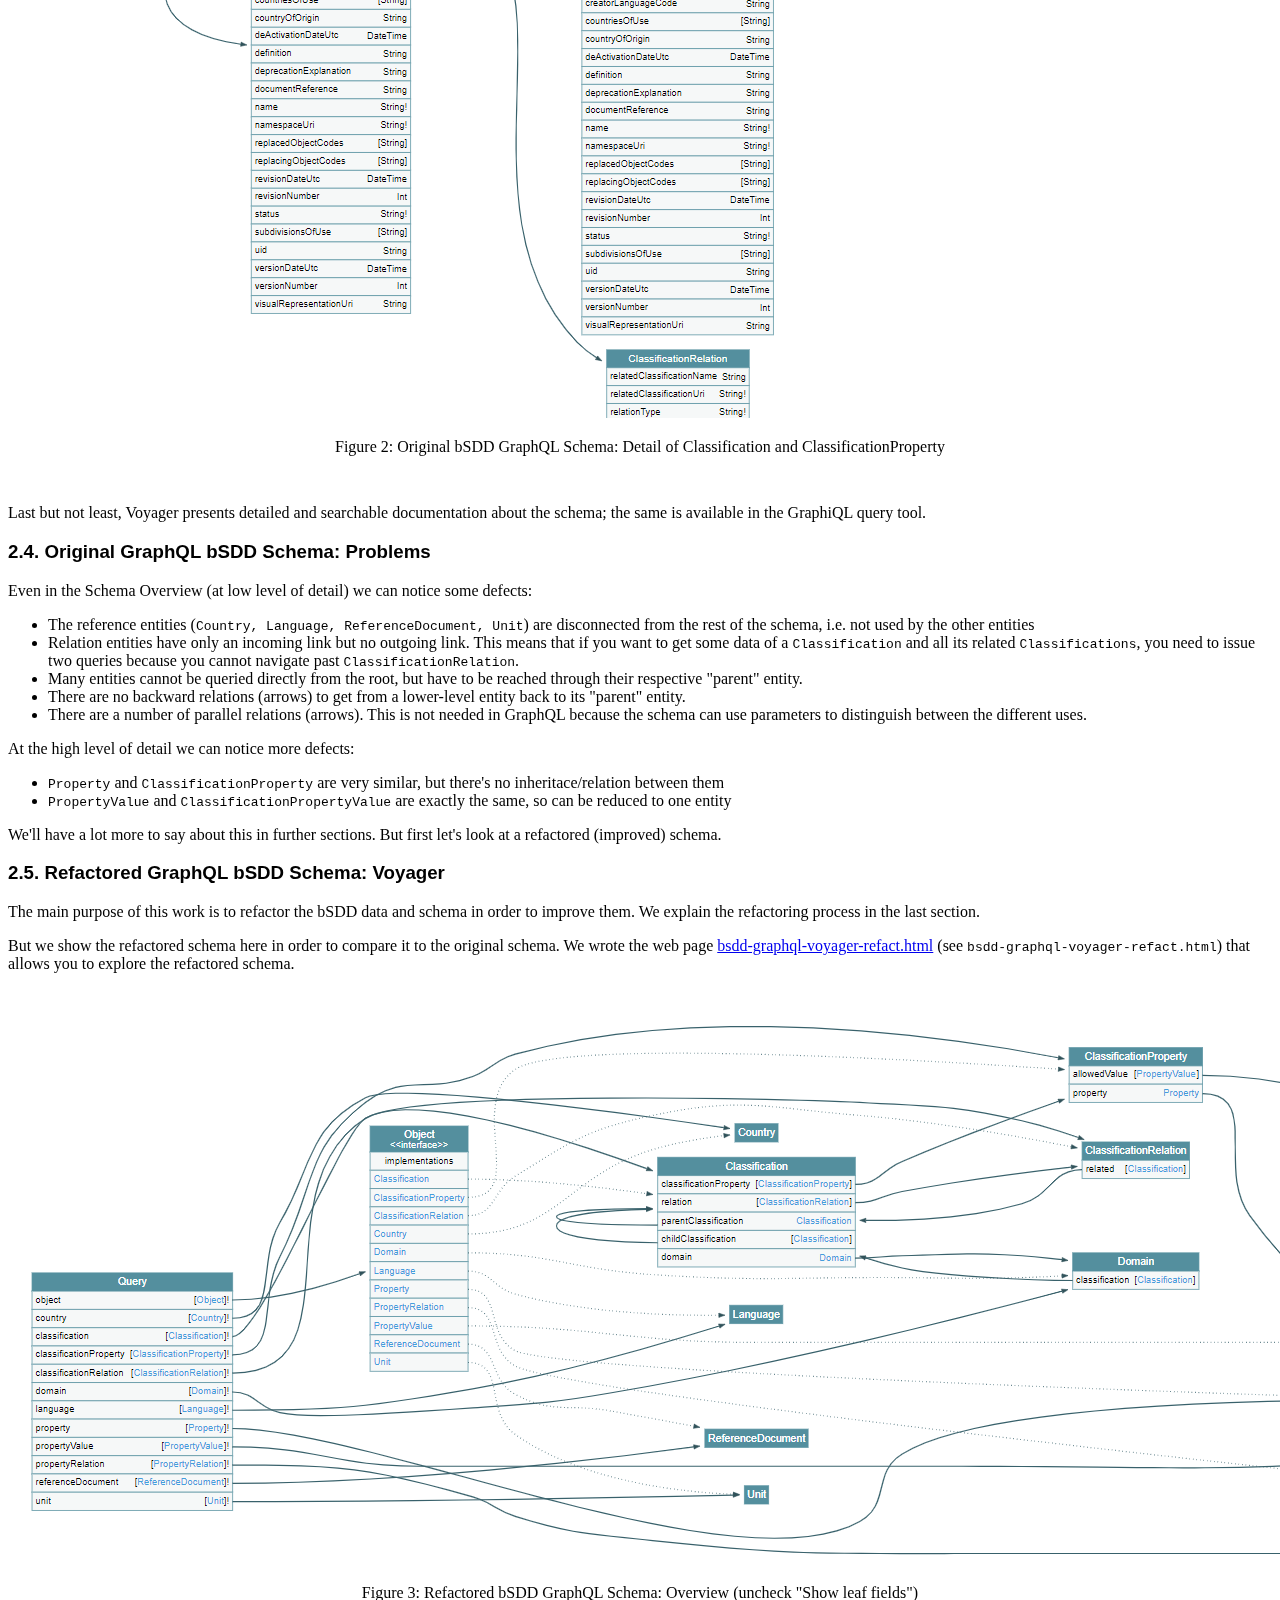
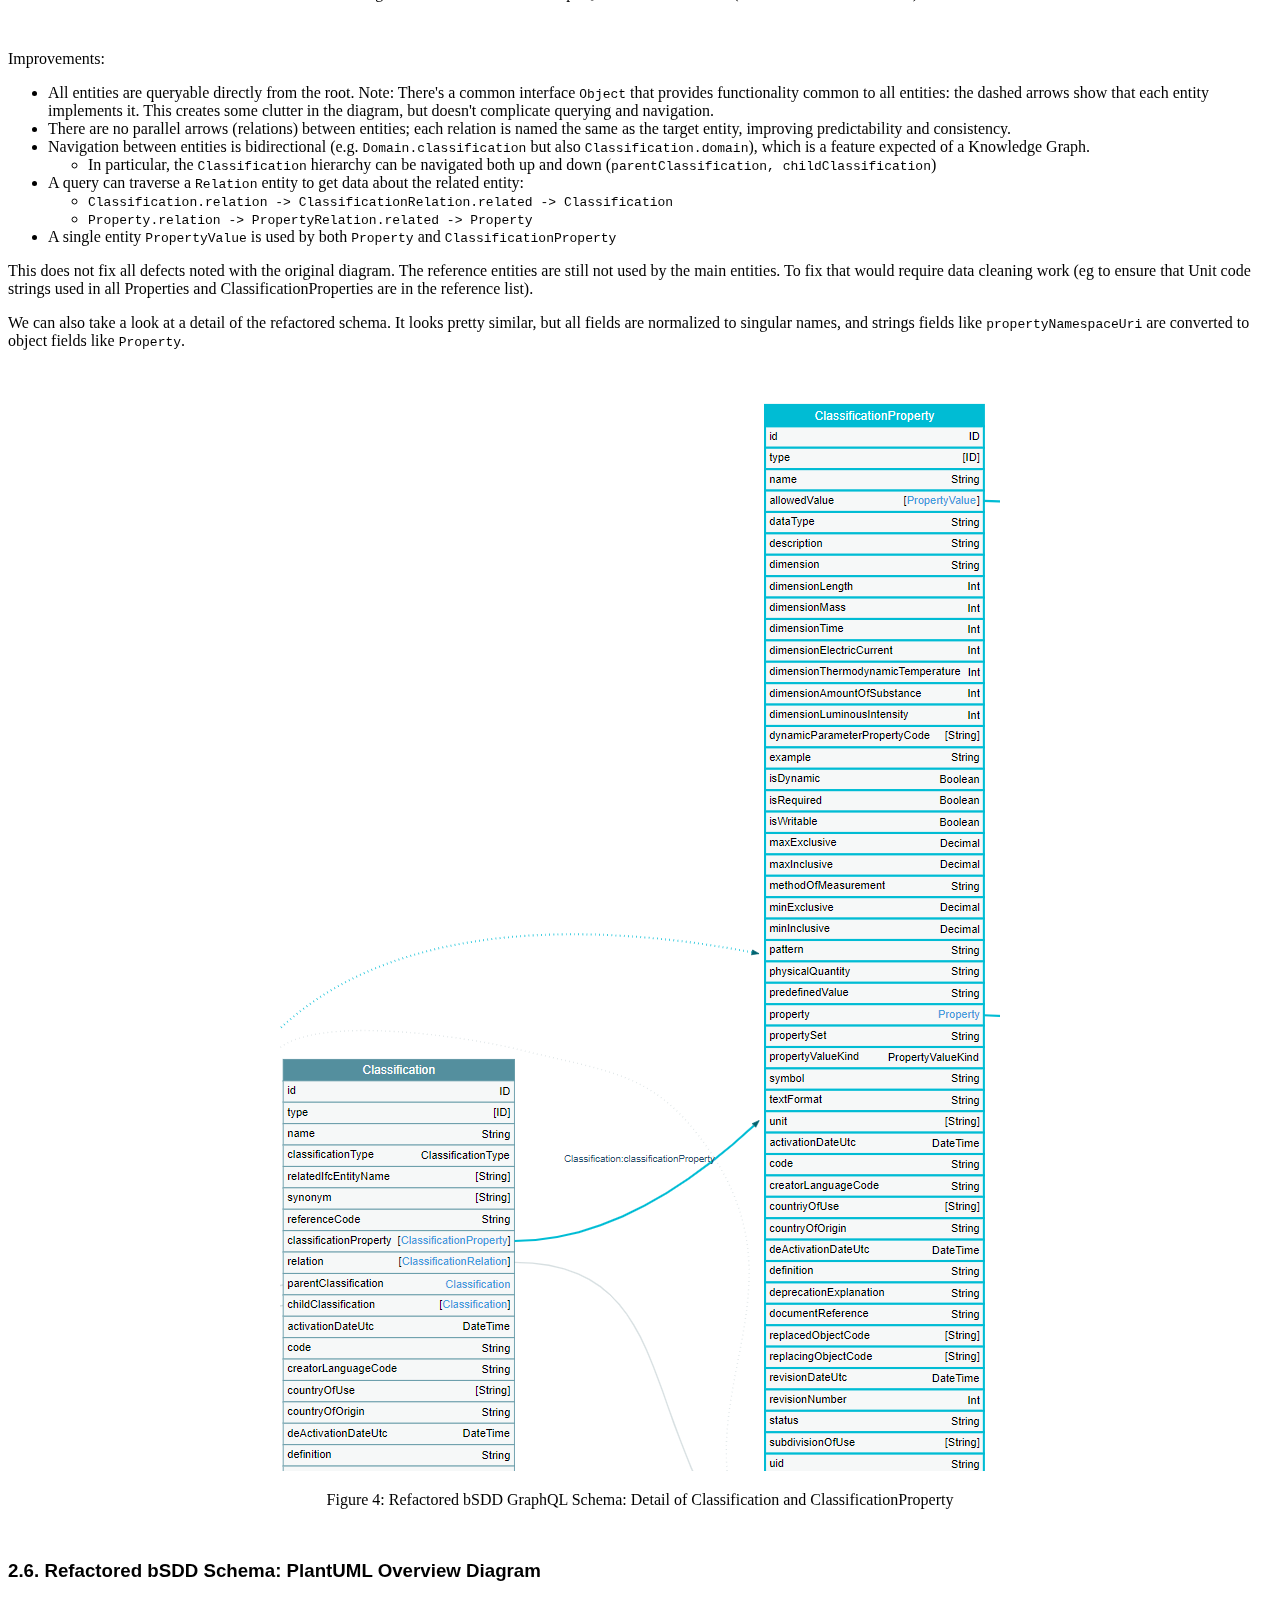
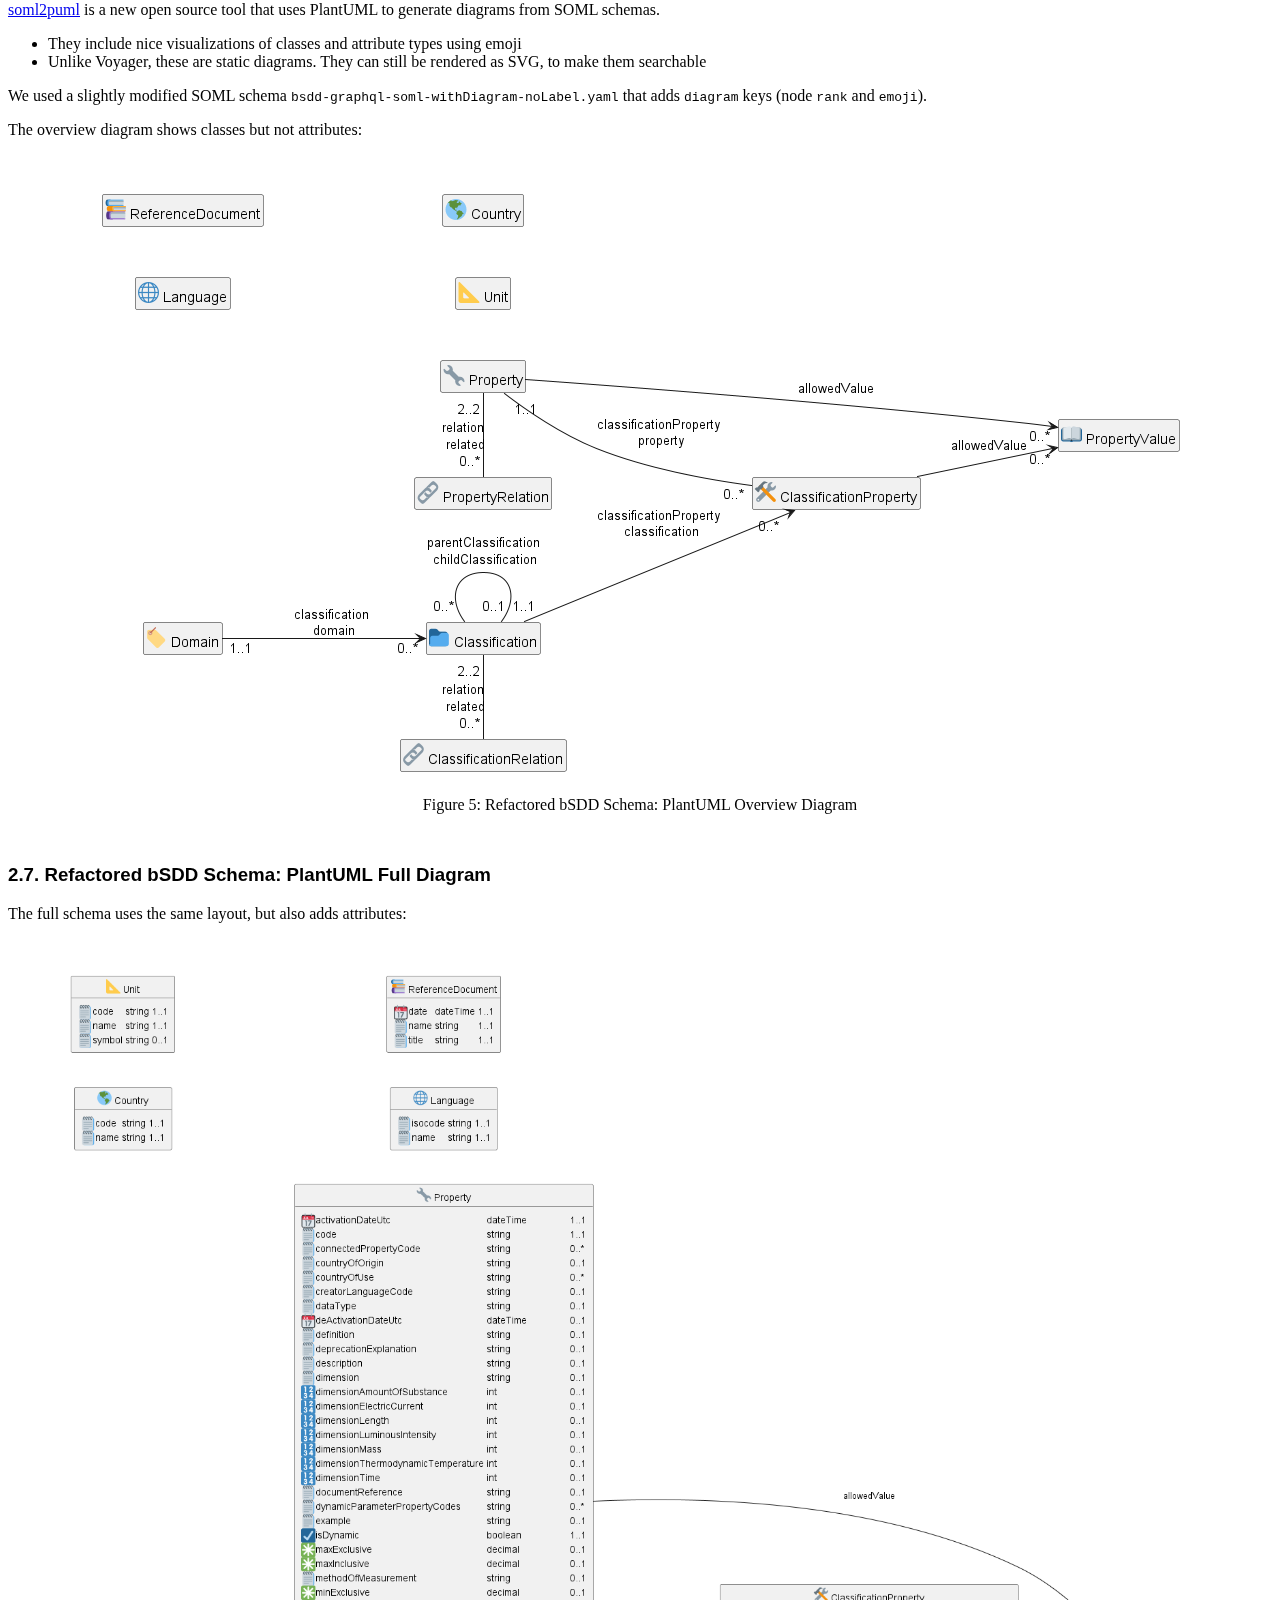
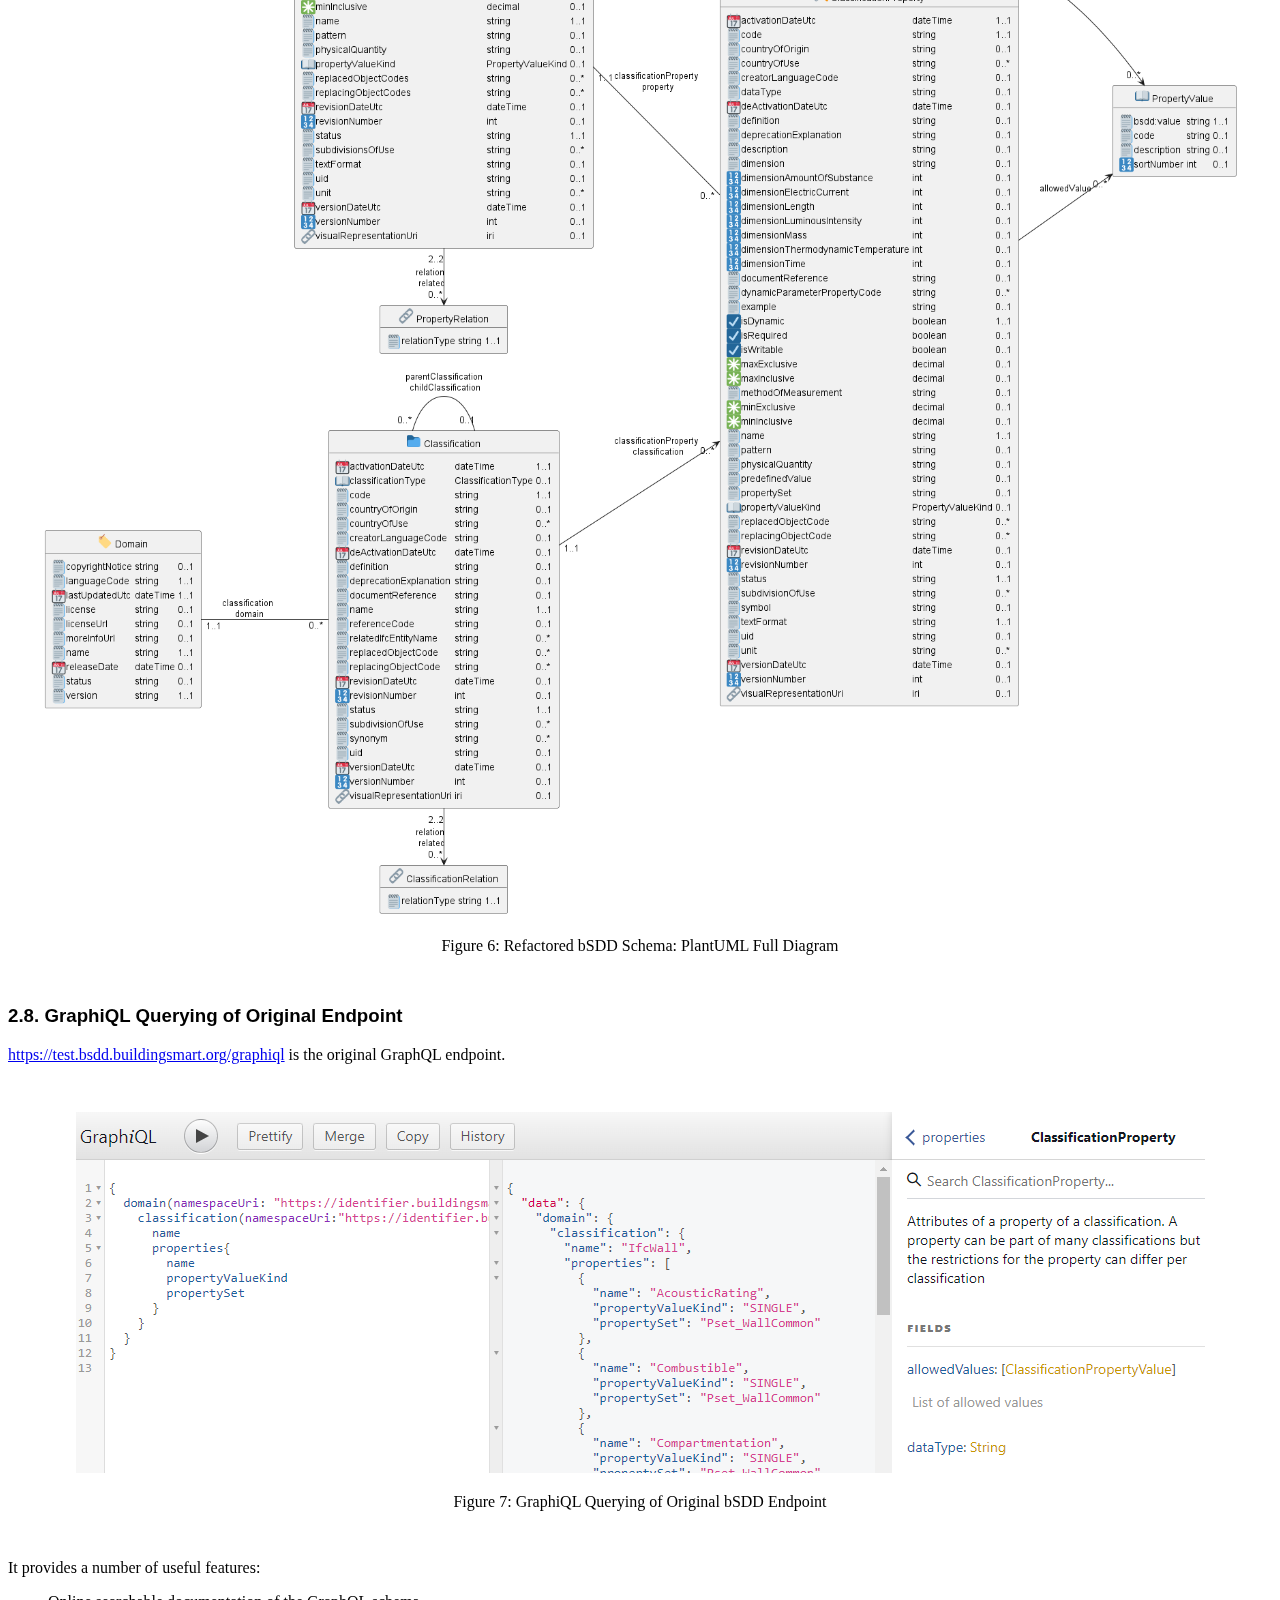
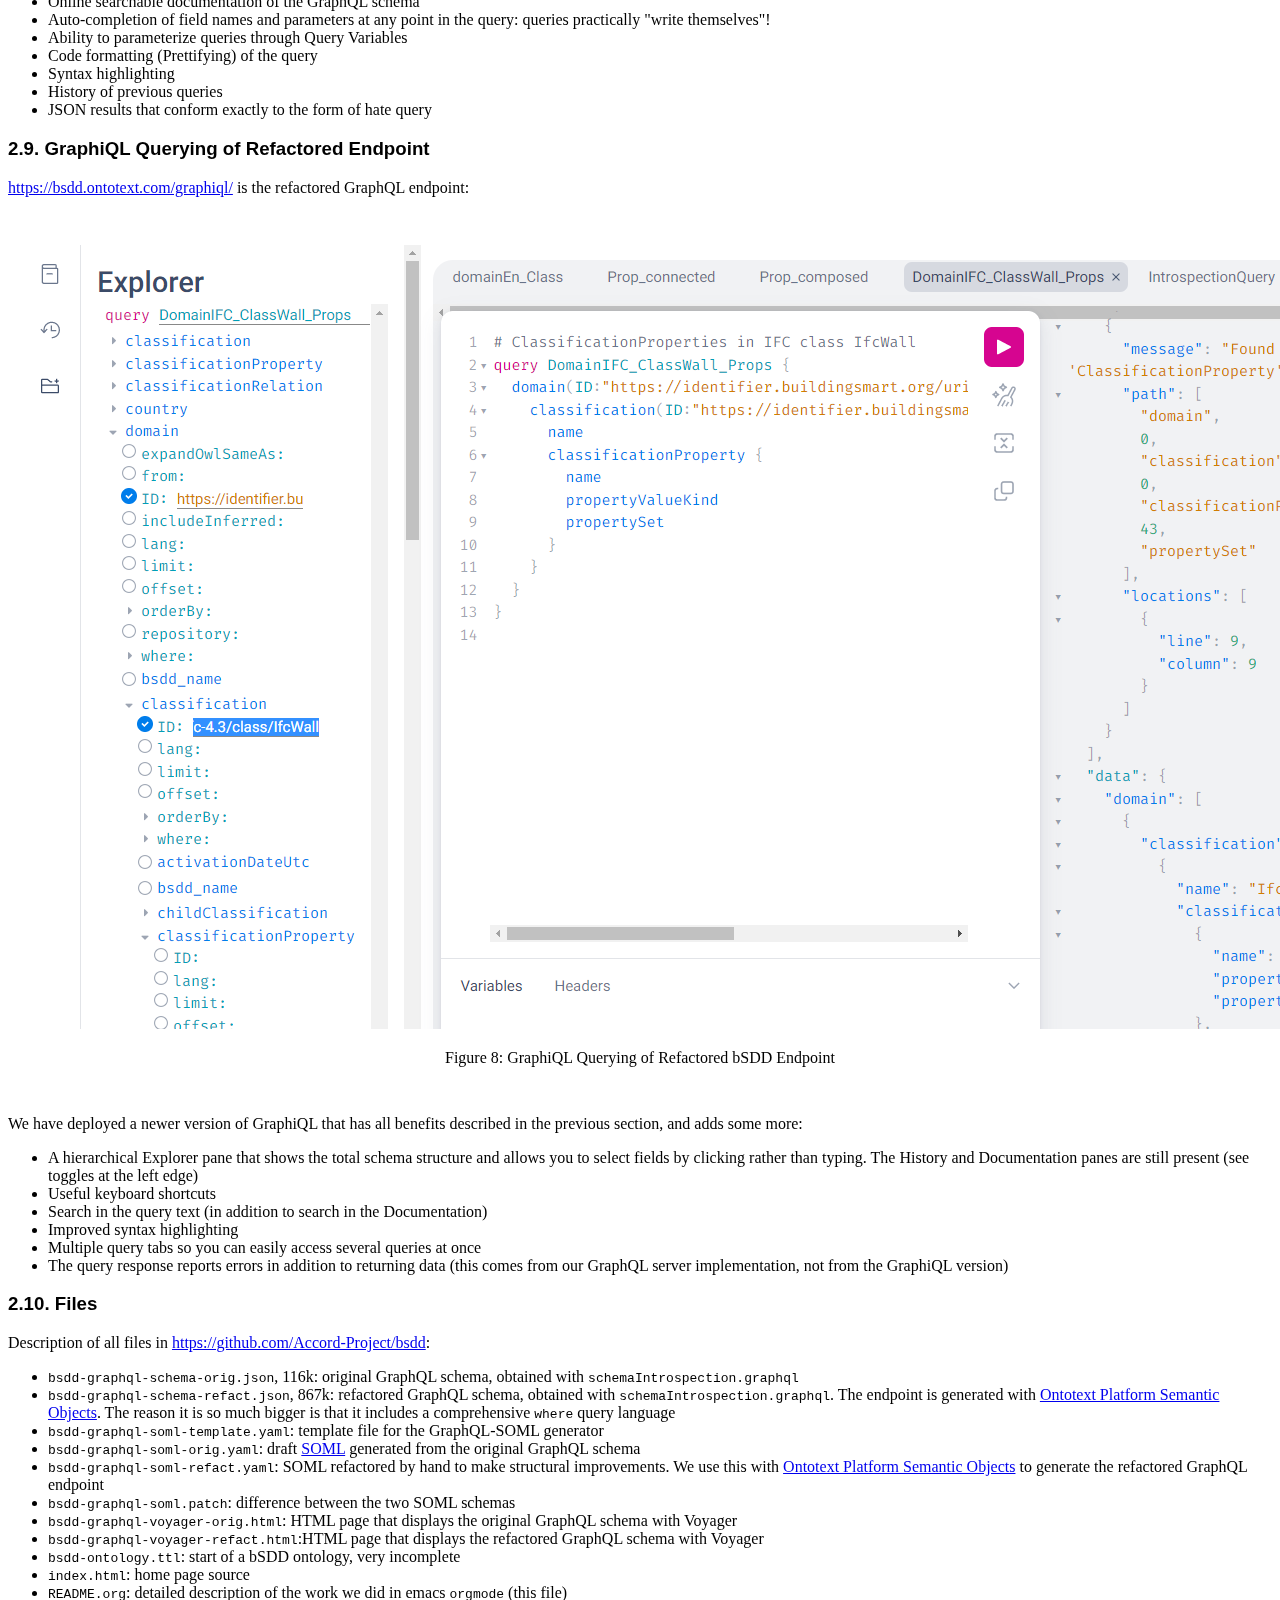
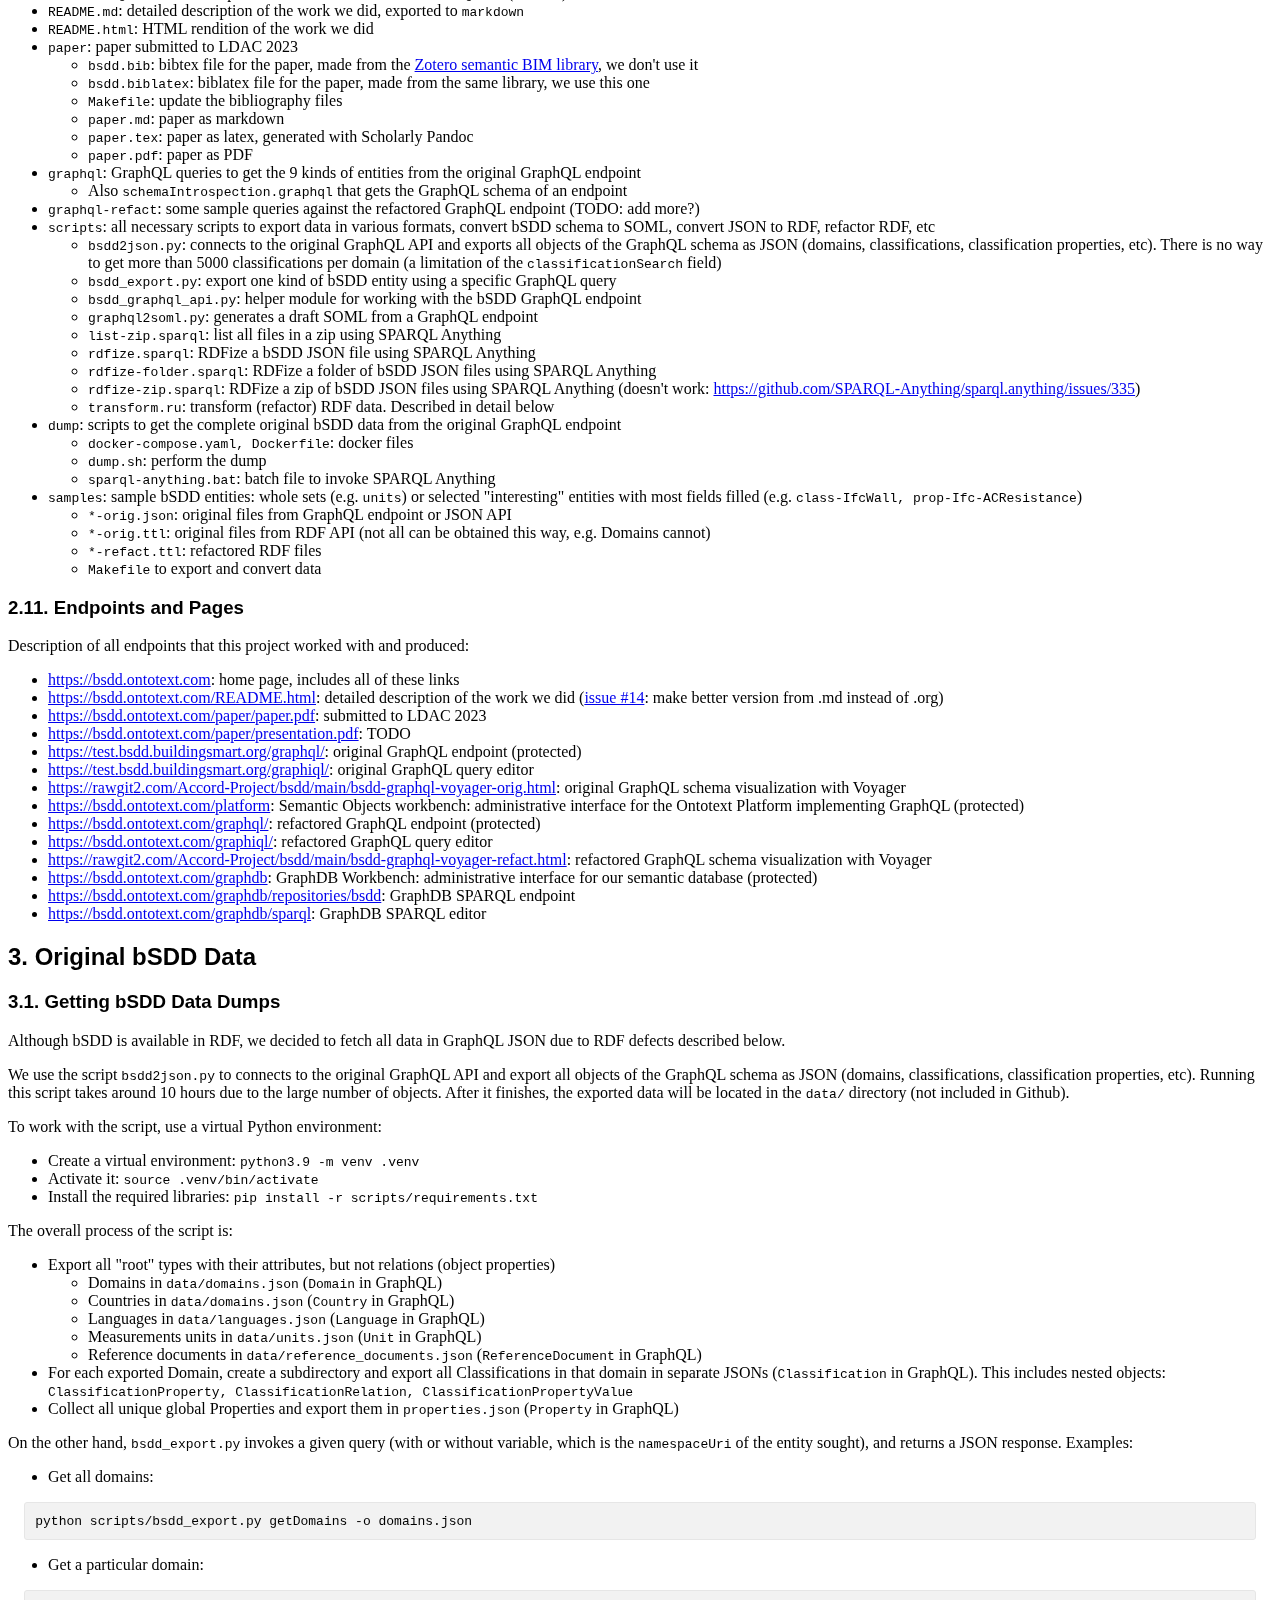
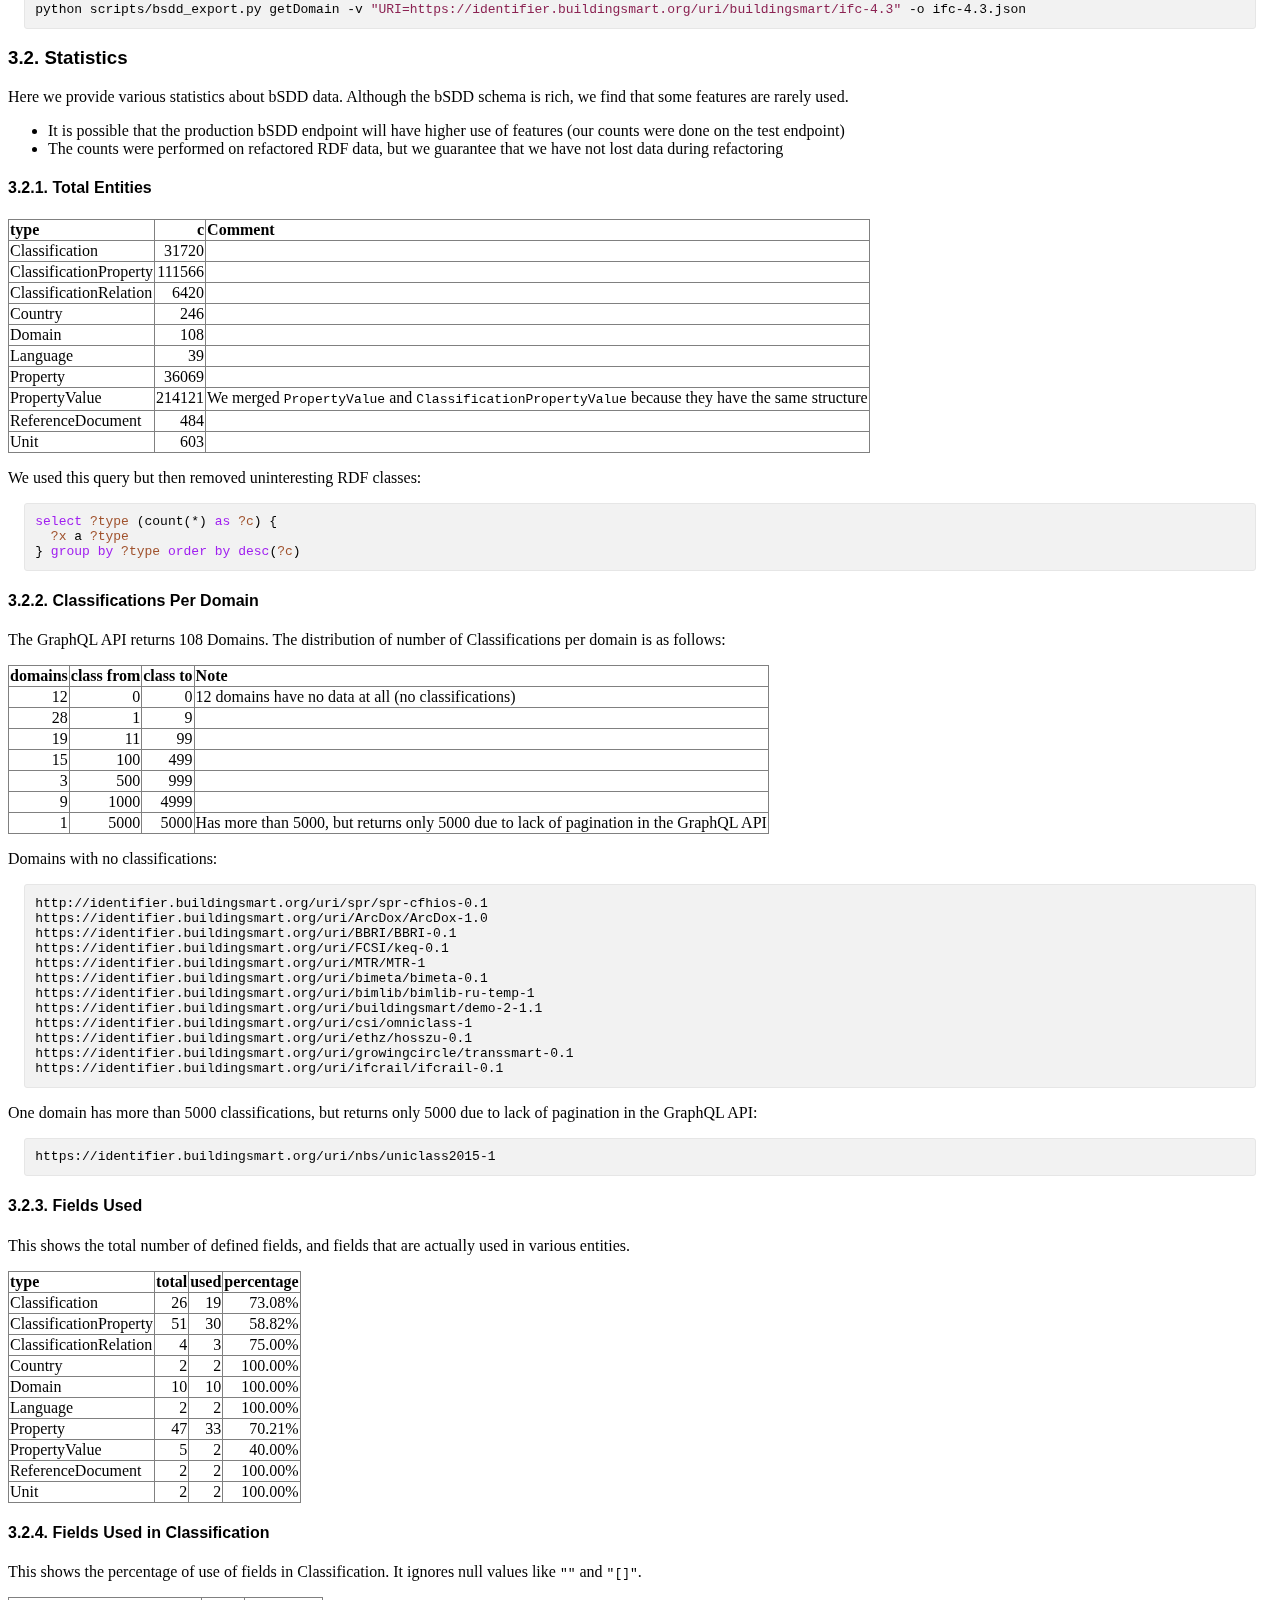
==== commit 25ed9d81: "regen README1.md with +implicit_figures, skip options: anchor" ====
--- a/README.html
+++ b/README.html
@@ -198,7 +198,7 @@
 </head>
 <body>
 <div id="preamble" class="status">
-<p class='author'>Author: Vladimir Alexiev, Mihail Radkov, Nataliya Keberle<br/>(<a href="mailto:vladimir.alexiev@ontotext.com">vladimir.alexiev@ontotext.com</a>)</p><p class='date'>Date: 2023-04-18</p><p><img src='./img/SemBSDD-Logo-400px.png'/></p>
+<p class='author'>Author: Vladimir Alexiev, Mihail Radkov, Nataliya Keberle<br/>(<a href="mailto:vladimir.alexiev@ontotext.com">vladimir.alexiev@ontotext.com</a>)</p><p class='date'>Date: 2023-04-28</p><p><img src='./img/SemBSDD-Logo-400px.png'/></p>
 </div>
 <div id="content" class="content">
 <h1 class="title">Semantic bSDD
@@ -477,7 +477,7 @@
 </p>
 
 
-<div id="org5eac8da" class="figure">
+<div id="org20e66c3" class="figure">
 <p><img src="./img/bsdd-graphql-voyager-overview.png" alt="bsdd-graphql-voyager-overview.png" />
 </p>
 <p><span class="figure-number">Figure 1: </span>Original bSDD GraphQL Schema: Overview (uncheck "Show leaf fields")</p>
@@ -515,7 +515,7 @@
 </p>
 
 
-<div id="orge0b137b" class="figure">
+<div id="orgdc202e5" class="figure">
 <p><img src="./img/bsdd-graphql-voyager-Classification-ClassificationProperty.png" alt="bsdd-graphql-voyager-Classification-ClassificationProperty.png" />
 </p>
 <p><span class="figure-number">Figure 2: </span>Original bSDD GraphQL Schema: Detail of Classification and ClassificationProperty</p>
@@ -576,7 +576,7 @@
 </p>
 
 
-<div id="org8479403" class="figure">
+<div id="orge2c9381" class="figure">
 <p><img src="./img/bsdd-graphql-voyager-refact-overview.png" alt="bsdd-graphql-voyager-refact-overview.png" />
 </p>
 <p><span class="figure-number">Figure 3: </span>Refactored bSDD GraphQL Schema: Overview (uncheck "Show leaf fields")</p>
@@ -618,7 +618,7 @@
 </p>
 
 
-<div id="org217aed9" class="figure">
+<div id="orgc9e2a43" class="figure">
 <p><img src="./img/bsdd-graphql-voyager-refact-Classification-ClassificationProperty.png" alt="bsdd-graphql-voyager-refact-Classification-ClassificationProperty.png" />
 </p>
 <p><span class="figure-number">Figure 4: </span>Refactored bSDD GraphQL Schema: Detail of Classification and ClassificationProperty</p>
@@ -647,7 +647,7 @@
 </p>
 
 
-<div id="org8cafc1d" class="figure">
+<div id="org4729b08" class="figure">
 <p><img src="./img/bsdd-graphql-soml-diagram-overview.png" alt="bsdd-graphql-soml-diagram-overview.png" />
 </p>
 <p><span class="figure-number">Figure 5: </span>Refactored bSDD Schema: PlantUML Overview Diagram</p>
@@ -663,7 +663,7 @@
 </p>
 
 
-<div id="orge1c8095" class="figure">
+<div id="org57fd6a0" class="figure">
 <p><img src="./img/bsdd-graphql-soml-diagram.png" alt="bsdd-graphql-soml-diagram.png" style="width:1200px" />
 </p>
 <p><span class="figure-number">Figure 6: </span>Refactored bSDD Schema: PlantUML Full Diagram</p>
@@ -679,7 +679,7 @@
 </p>
 
 
-<div id="org4fb1045" class="figure">
+<div id="org93189f7" class="figure">
 <p><img src="./img/graphiql-orig.png" alt="graphiql-orig.png" />
 </p>
 <p><span class="figure-number">Figure 7: </span>GraphiQL Querying of Original bSDD Endpoint</p>
@@ -708,7 +708,7 @@
 </p>
 
 
-<div id="orgc0259c2" class="figure">
+<div id="org6240827" class="figure">
 <p><img src="./img/graphiql-refact.png" alt="graphiql-refact.png" />
 </p>
 <p><span class="figure-number">Figure 8: </span>GraphiQL Querying of Refactored bSDD Endpoint</p>
@@ -1081,7 +1081,7 @@
 <p>
 Domains with no classifications:
 </p>
-<pre class="example" id="org8e4a863">
+<pre class="example" id="org4a6989d">
 http://identifier.buildingsmart.org/uri/spr/spr-cfhios-0.1
 https://identifier.buildingsmart.org/uri/ArcDox/ArcDox-1.0
 https://identifier.buildingsmart.org/uri/BBRI/BBRI-0.1
@@ -1099,7 +1099,7 @@
 <p>
 One domain has more than 5000 classifications, but returns only 5000 due to lack of pagination in the GraphQL API:
 </p>
-<pre class="example" id="org772a2c4">
+<pre class="example" id="orgf9f5ea5">
 https://identifier.buildingsmart.org/uri/nbs/uniclass2015-1
 </pre>
 </div>
@@ -2393,7 +2393,7 @@
 </p>
 
 
-<div id="org9ff793f" class="figure">
+<div id="org10df984" class="figure">
 <p><img src="./img/bsdd-data-analysis-sheet.png" alt="bsdd-data-analysis-sheet.png" />
 </p>
 <p><span class="figure-number">Figure 9: </span>Differences between bSDD GraphQL, JSON and RDF Data</p>
@@ -2635,7 +2635,7 @@
 </p>
 
 
-<div id="org9babe87" class="figure">
+<div id="org948689d" class="figure">
 <p><img src="./img/IFC-class-cableSegment-web.png" alt="IFC-class-cableSegment-web.png" />
 </p>
 <p><span class="figure-number">Figure 10: </span>CableSegment enity as displayed at the bSDD web site</p>
@@ -2647,7 +2647,7 @@
 </p>
 
 
-<div id="orgc47d443" class="figure">
+<div id="orgb931398" class="figure">
 <p><img src="./img/IFC-class-cableSegment-search.png" alt="IFC-class-cableSegment-search.png" />
 </p>
 <p><span class="figure-number">Figure 11: </span>CableSegment as displayed at the bSDD search site</p>
@@ -2674,7 +2674,7 @@
 <li>Almost all domain URLs have the same structure: <code>https://identifier.buildingsmart.org/uri/&lt;org&gt;/&lt;domain&gt;-&lt;version&gt;</code>.
 There are only two exceptions:</li>
 </ul>
-<pre class="example" id="orgb43a45a">
+<pre class="example" id="org6cb9874">
 http://otl.amsterdam.nl
 http://rdf.vegdata.no/V440/v440-owl
 </pre>
@@ -2683,7 +2683,7 @@
 that make URLs more "hackable", allowing users to navigate the hierarchy by pruning the URI.
 bSDD URLs could become more hierarchical if they follow this structure:
 </p>
-<pre class="example" id="org9c6e4da">
+<pre class="example" id="org7310c47">
 https://identifier.buildingsmart.org/uri/&lt;org&gt;/&lt;domain&gt;/&lt;version&gt;
 </pre>
 
@@ -2702,7 +2702,7 @@
 </ul></li>
 <li>A few domains use <code>http</code> whereas all others use <code>https</code>. All modern servers prefer <code>https</code> due to its better security.</li>
 </ul>
-<pre class="example" id="org9bf7fed">
+<pre class="example" id="org539aaa1">
 http://identifier.buildingsmart.org/uri/spr/spr-cfhios-0.1
 http://otl.amsterdam.nl
 http://rdf.vegdata.no/V440/v440-owl
@@ -4482,7 +4482,7 @@
 <li><code>bsdd:description</code> that is an enumeration. Should be expressed as <code>allowedValues</code>. e.g. in <a href="https://identifier.buildingsmart.org/uri/engisis/RFI-02/prop/S25750_0010">https://identifier.buildingsmart.org/uri/engisis/RFI-02/prop/S25750_0010</a>:</li>
 </ul>
 
-<pre class="example" id="orgb7f281b">
+<pre class="example" id="orge77c563">
 "EL=Elettronica,
 SE=Semi-elettronica,
 EM=Elettromeccanica,
@@ -4650,7 +4650,7 @@
 E.g. in <a href="https://identifier.buildingsmart.org/uri/buildingsmart-de/bSDTLS-1/prop/02-02-01-010">https://identifier.buildingsmart.org/uri/buildingsmart-de/bSDTLS-1/prop/02-02-01-010</a> :
 </p>
 
-<pre class="example" id="org8247733">
+<pre class="example" id="org5b361f7">
 "Zeit der m�glichen Verarbeitung vor Aush�rtung in [min] bei +23�C und 50% rel. Luftfeuchtigkeit
 "
 </pre>
@@ -4672,7 +4672,7 @@
 E.g. in <a href="https://identifier.buildingsmart.org/uri/engisis/RFI-02/prop/S27300_0200">https://identifier.buildingsmart.org/uri/engisis/RFI-02/prop/S27300_0200</a>:
 </p>
 
-<pre class="example" id="org8fb91e0">
+<pre class="example" id="org9ef60da">
 "(*)
 Pu&amp;#242; essere valorizzato un solo valore. SCIA = valorizzabile per le attivit&amp;#224; di tipo A o per le attivit&amp;#224; di tipo B o C nel caso in cui a seguito della valutazione favorevole del progetto si sia presentata la SCIA (ma non sia stato ancora rilasciato copia del verbale della visita tecnica dei VVF -attivit&amp;#224; di tipo A o B- o il CPI -attivit&amp;#224; ...".
 </pre>
@@ -5313,7 +5313,7 @@
 </div>
 
 
-<div id="orgd34ede3" class="figure">
+<div id="org30a8352" class="figure">
 <p><img src="./img/bsdd-graphql-soml-diff.png" alt="bsdd-graphql-soml-diff.png" />
 </p>
 <p><span class="figure-number">Figure 12: </span>Typical differences between the Original GraphQL schema (red) and the Refactored schema (green)</p>
@@ -5717,7 +5717,7 @@
 </p>
 
 
-<div id="org063f54d" class="figure">
+<div id="org501cf8d" class="figure">
 <p><img src="./img/viz-ClassCOMPOSED_PROPERTY.png" alt="viz-ClassCOMPOSED_PROPERTY.png" />
 </p>
 <p><span class="figure-number">Figure 13: </span>"COMPOSED_PROPERTY" Classifications</p>
@@ -5734,7 +5734,7 @@
 </p>
 
 
-<div id="orgbb1e673" class="figure">
+<div id="org77cc13d" class="figure">
 <p><img src="./img/viz-ClassDOMAIN.png" alt="viz-ClassDOMAIN.png" />
 </p>
 <p><span class="figure-number">Figure 14: </span>"DOMAIN" Classifications</p>
@@ -5752,7 +5752,7 @@
 </p>
 
 
-<div id="orgdf61732" class="figure">
+<div id="orgf6f792b" class="figure">
 <p><img src="./img/viz-ClassRel.png" alt="viz-ClassRel.png" />
 </p>
 <p><span class="figure-number">Figure 15: </span>Classification Relations</p>
@@ -5769,7 +5769,7 @@
 </p>
 
 
-<div id="org201f2de" class="figure">
+<div id="org97b914d" class="figure">
 <p><img src="./img/viz-multivaluedPropSet.png" alt="viz-multivaluedPropSet.png" />
 </p>
 <p><span class="figure-number">Figure 16: </span>Multivalued propSet, showing domain (purple), class (yellow), prop (red), set (blue)</p>
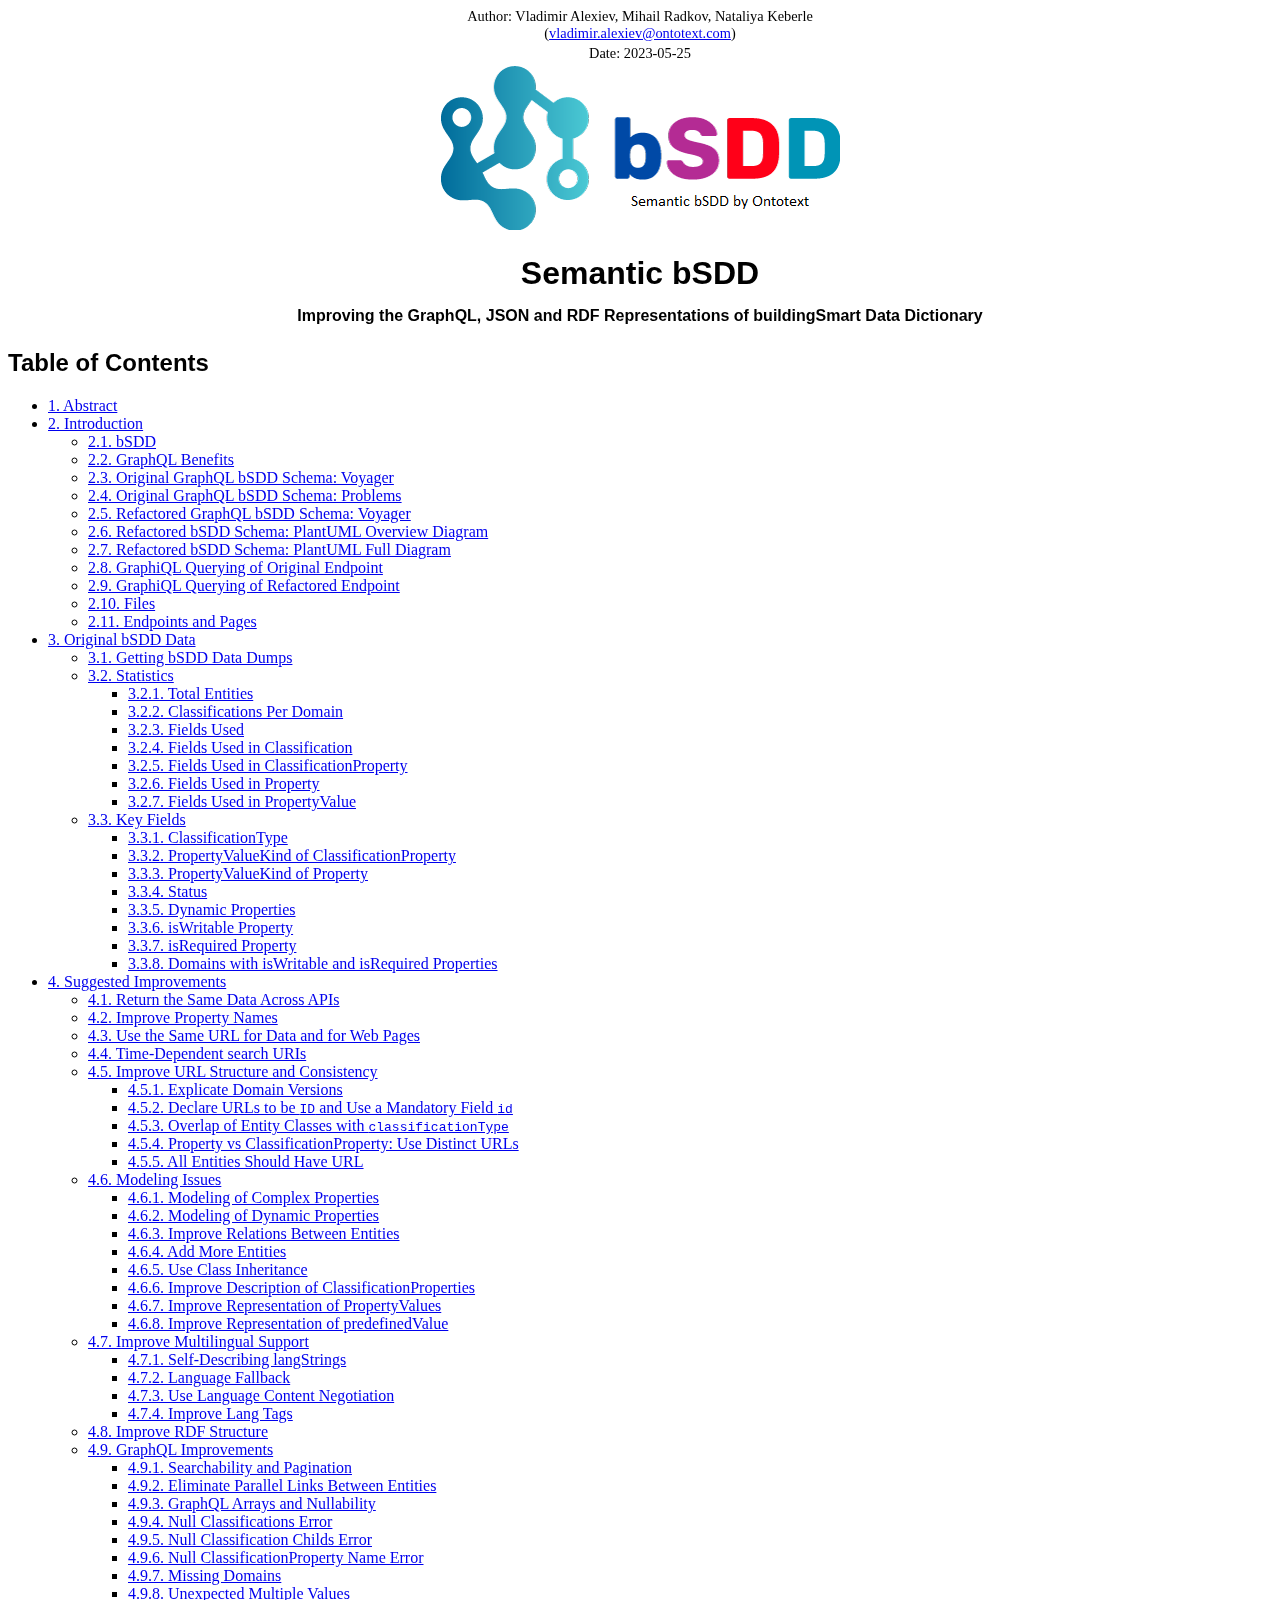
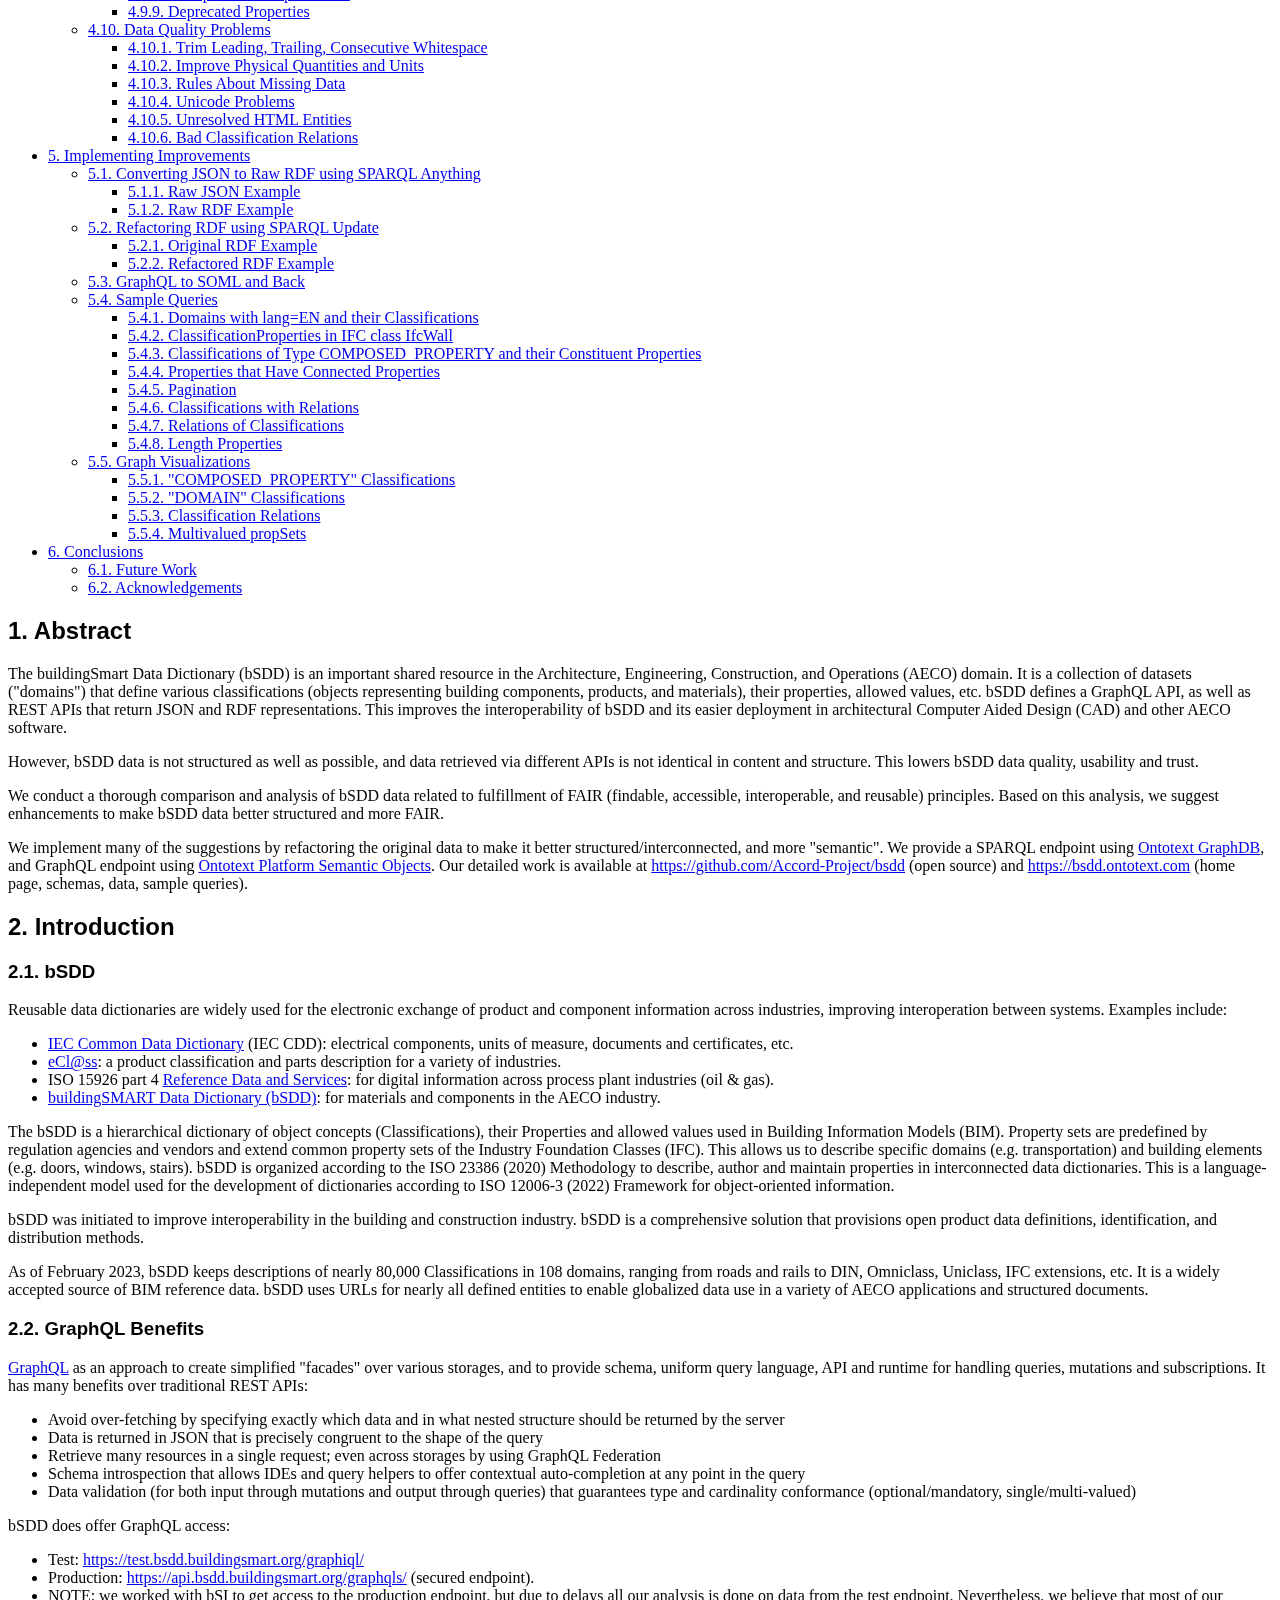
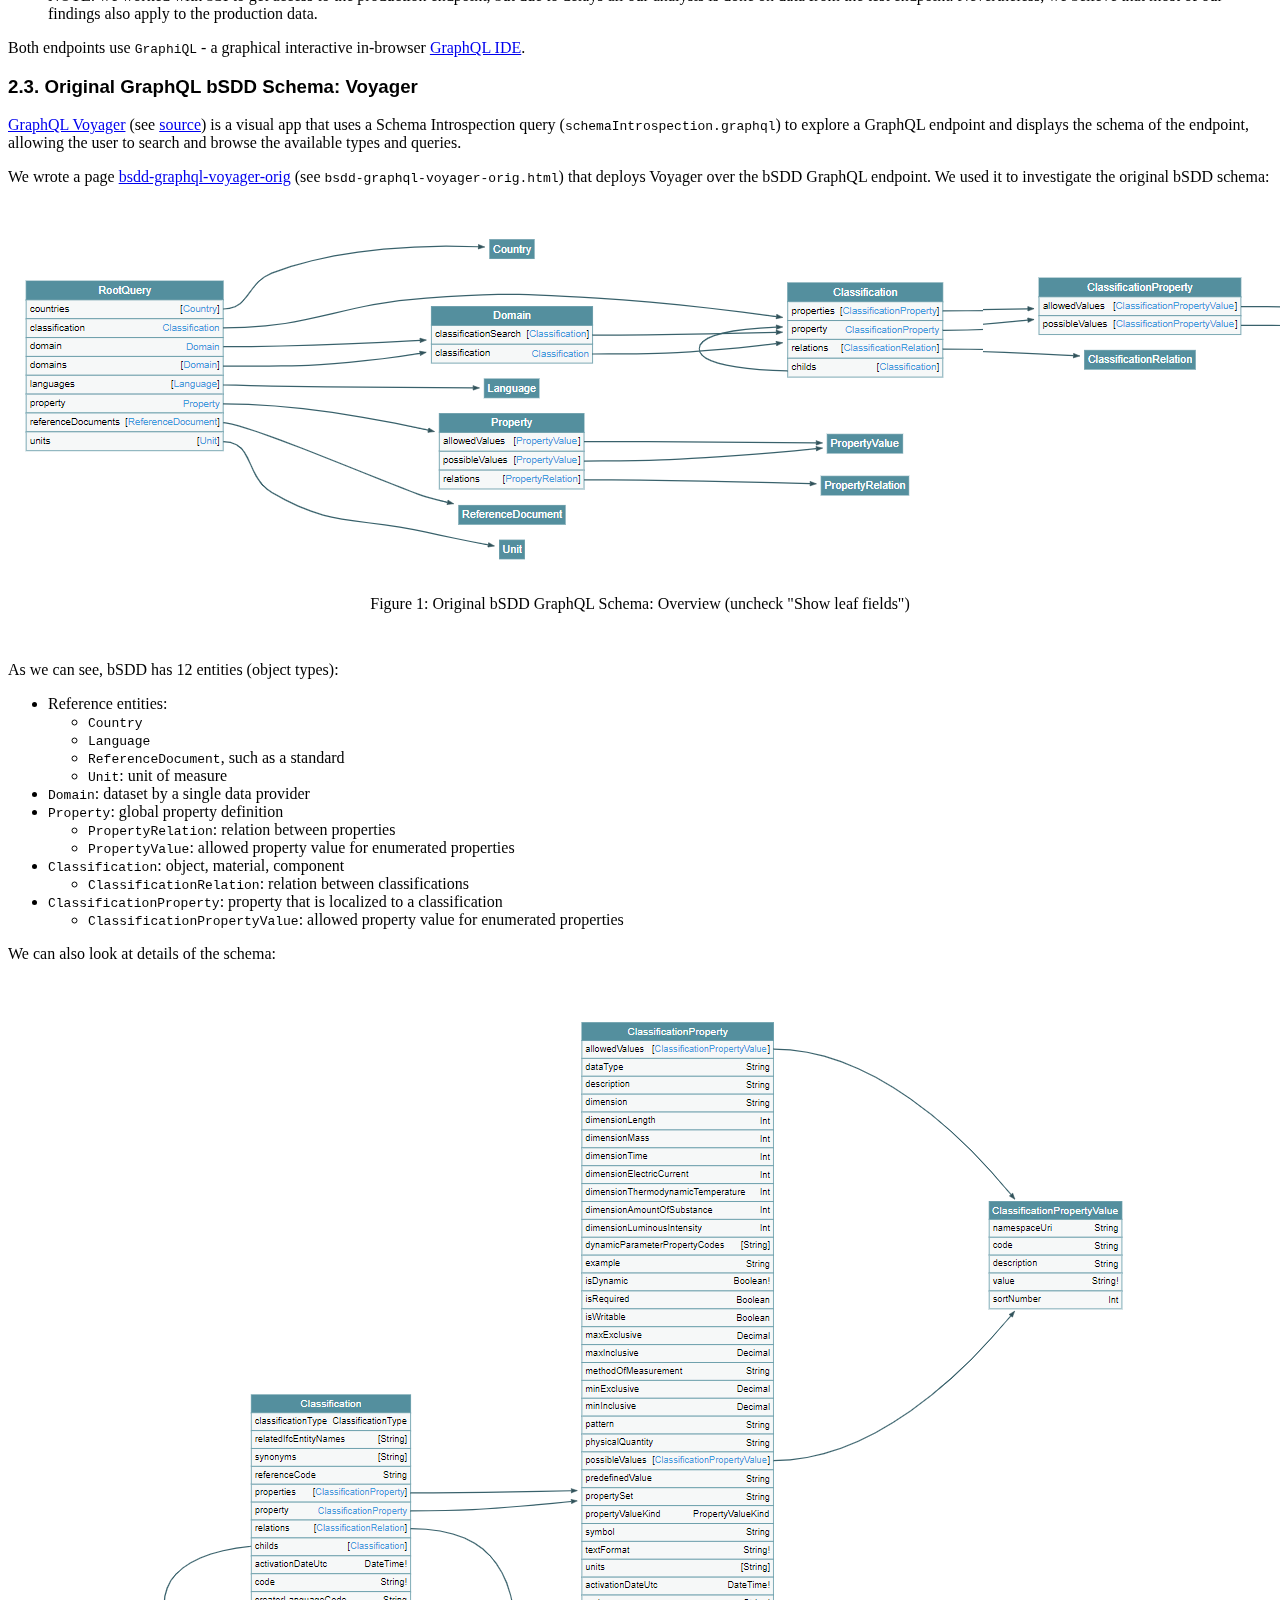
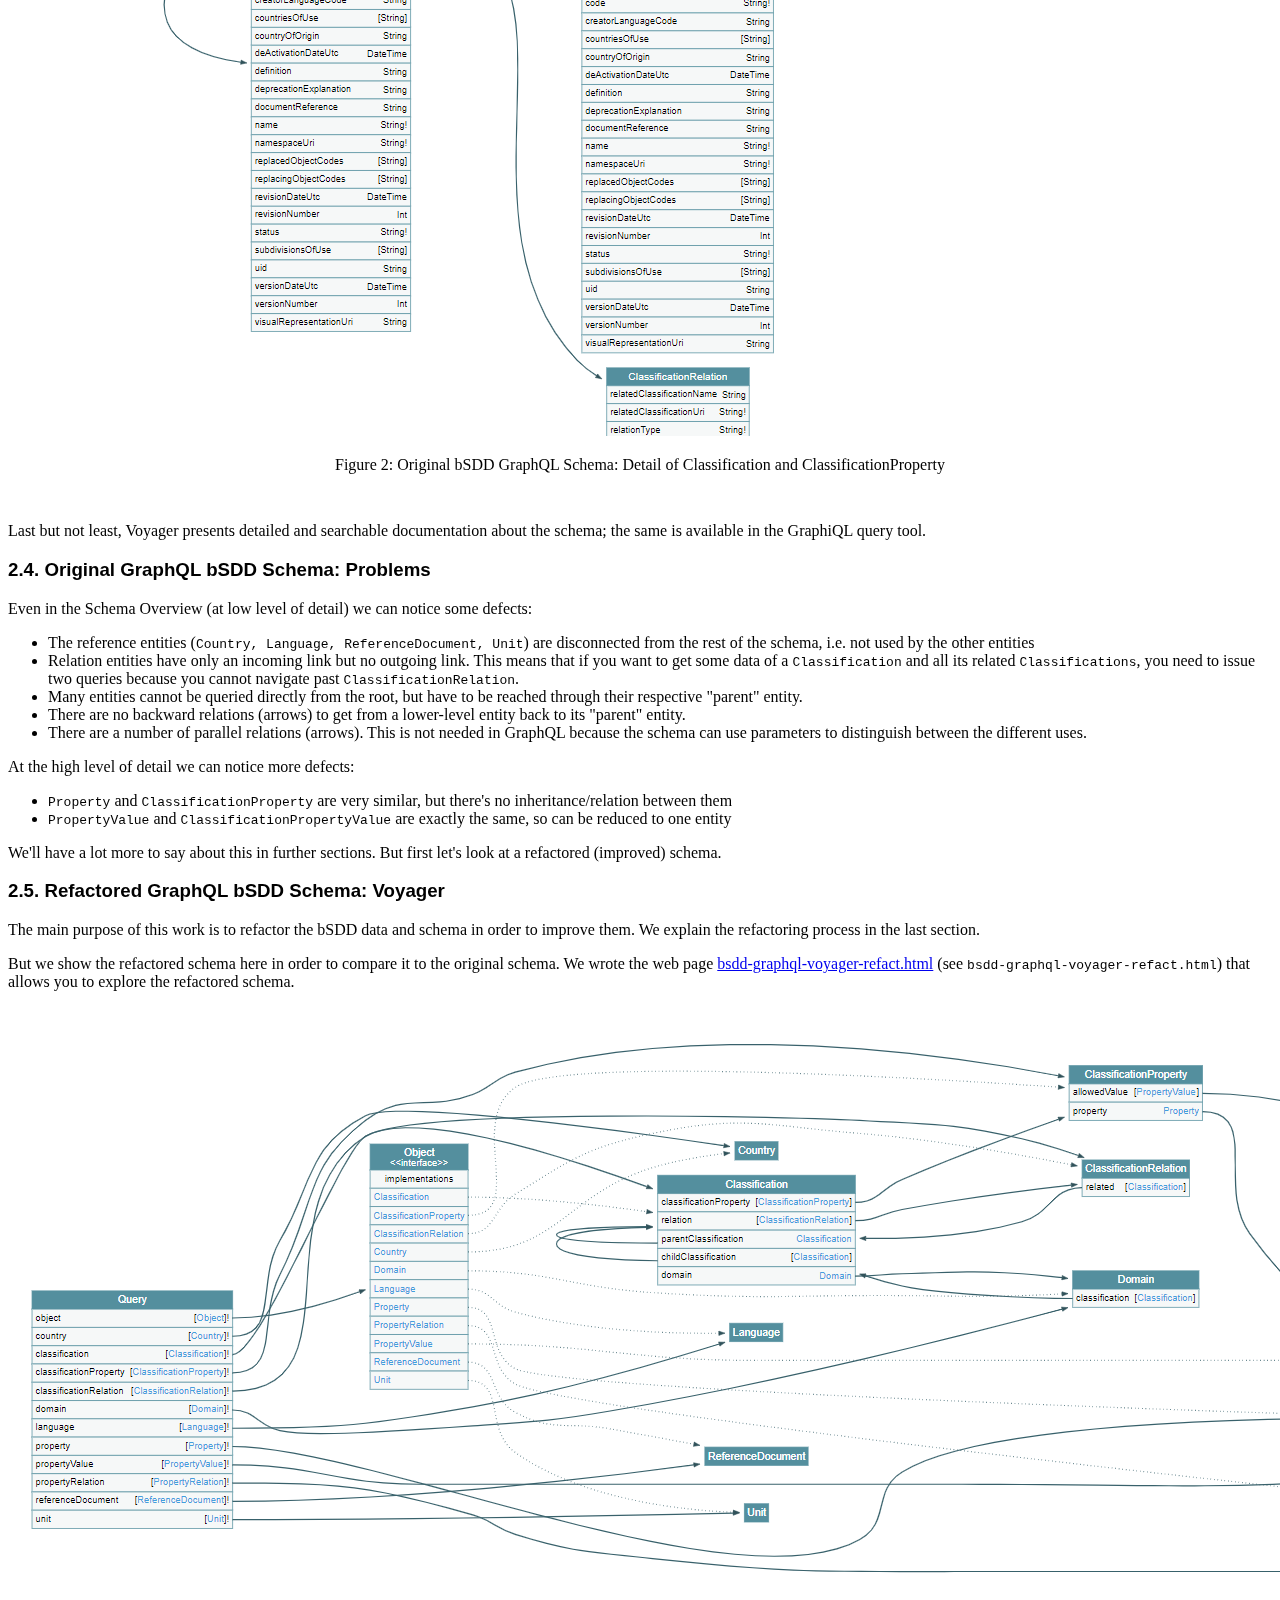
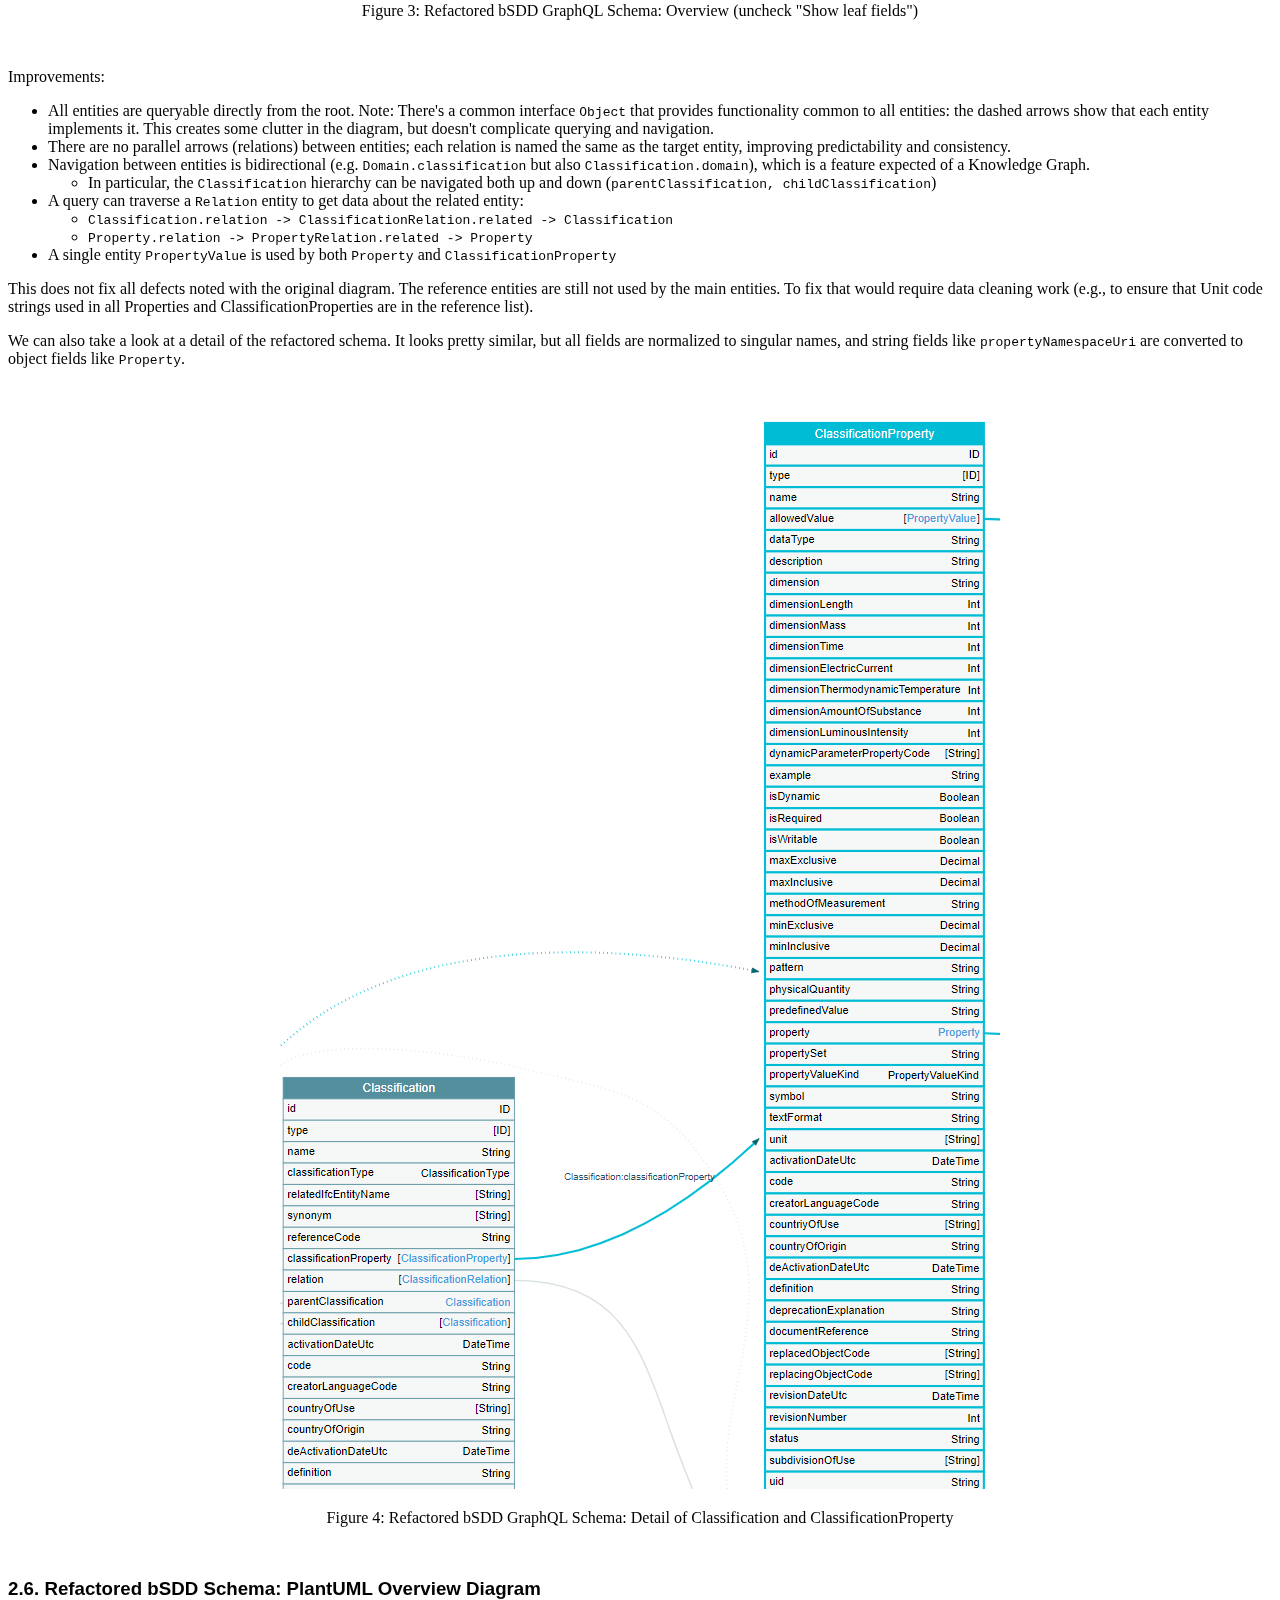
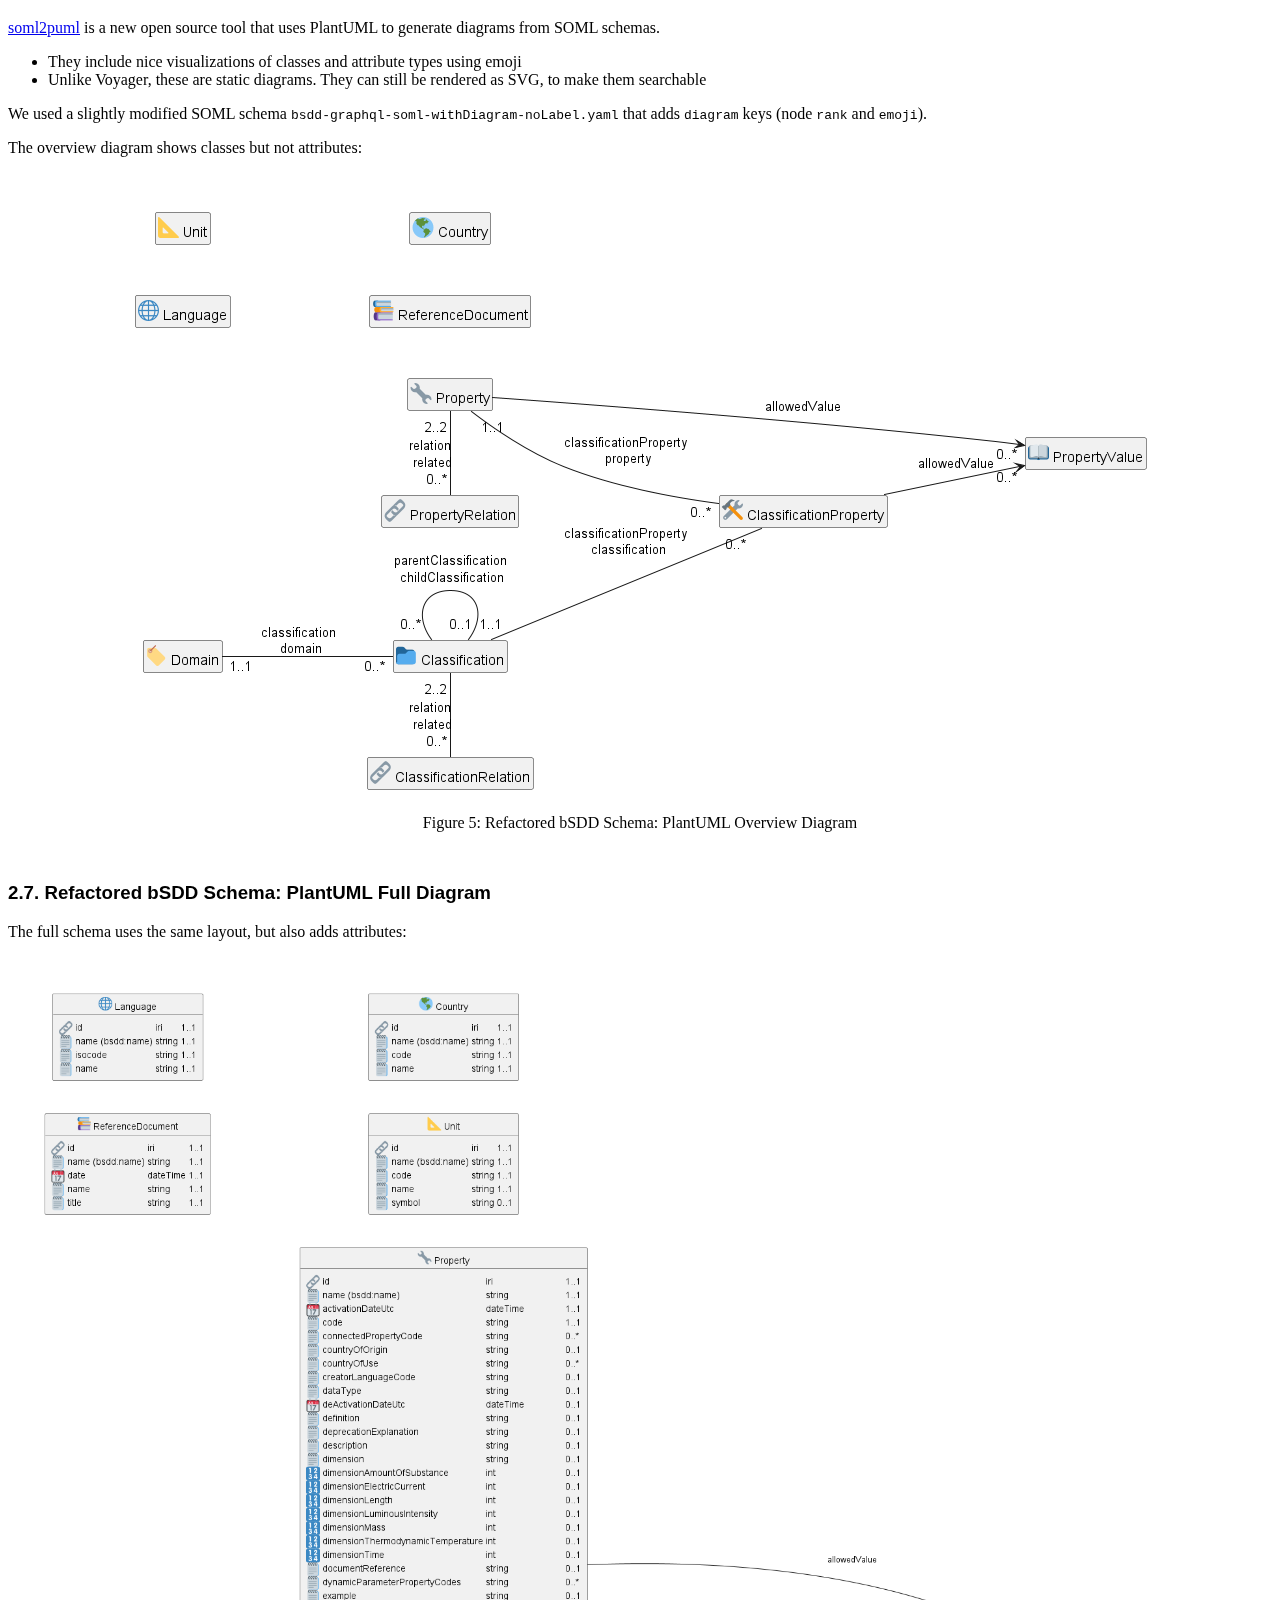
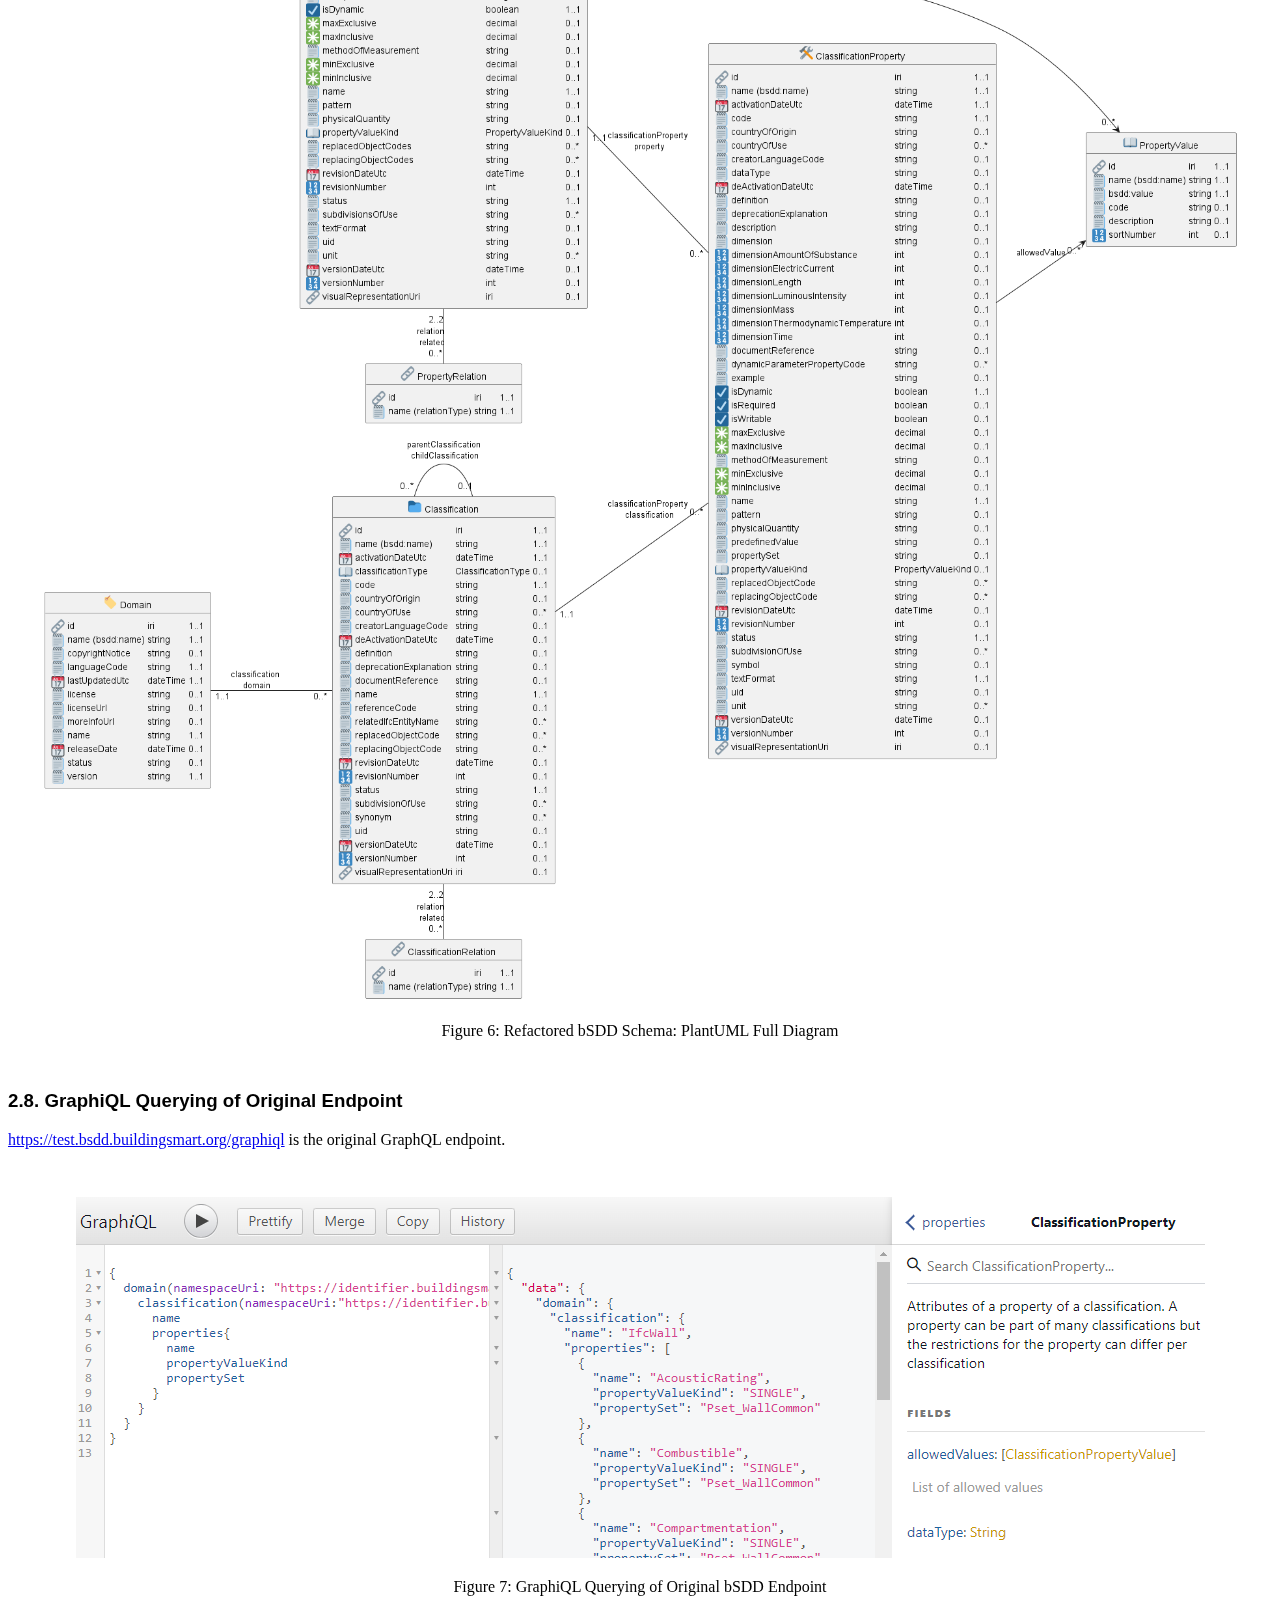
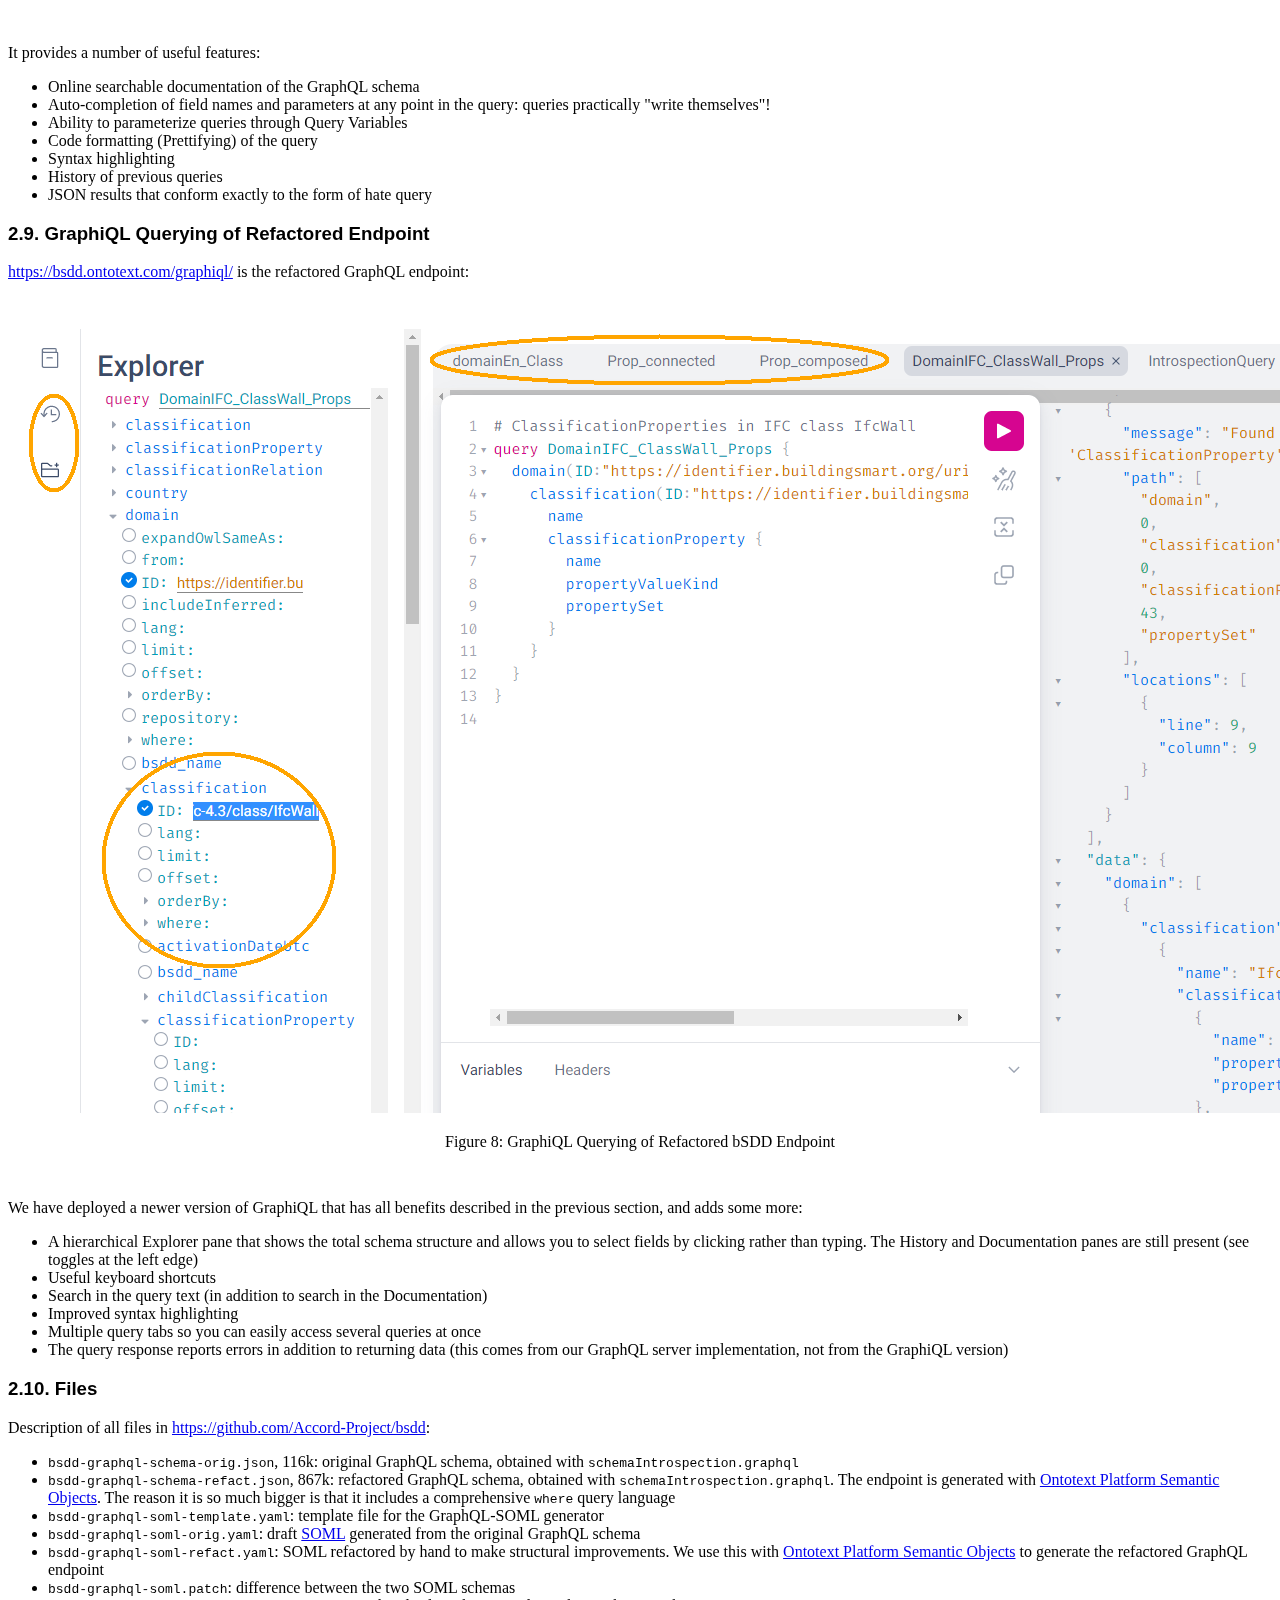
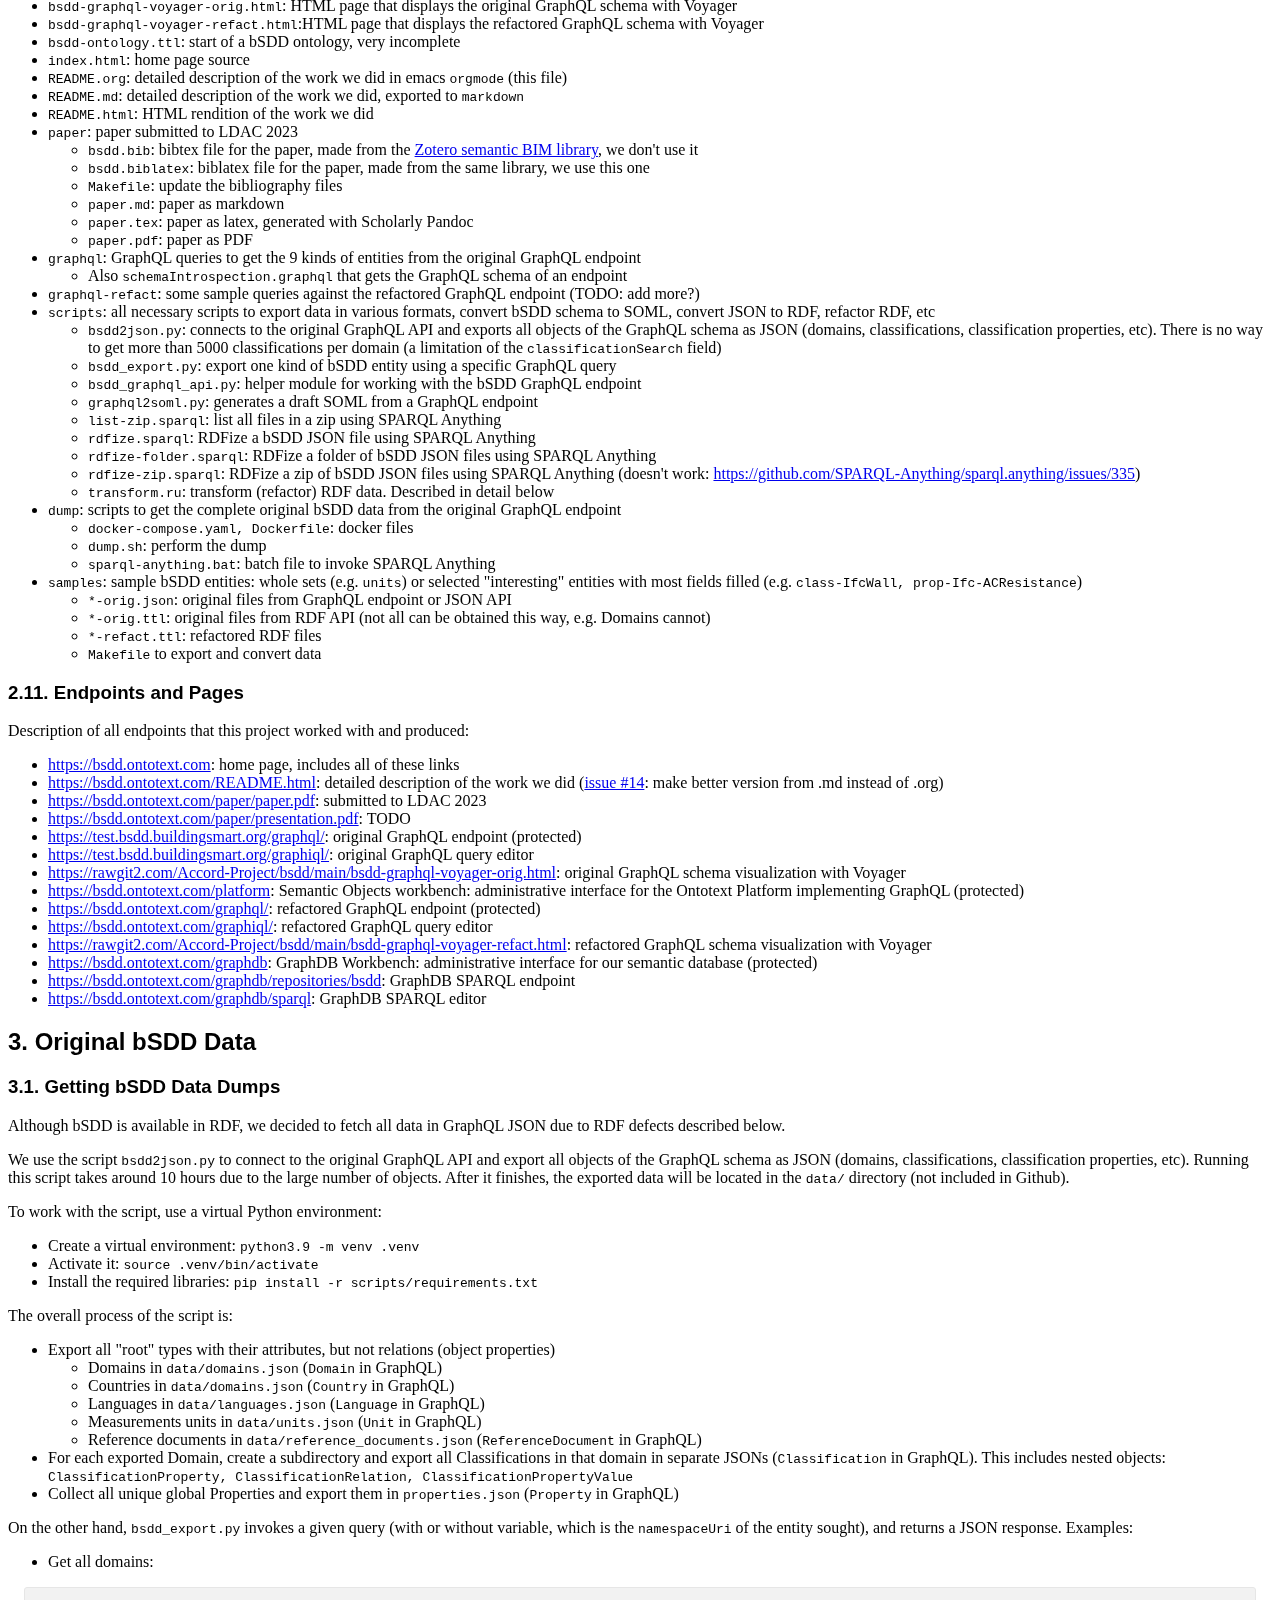
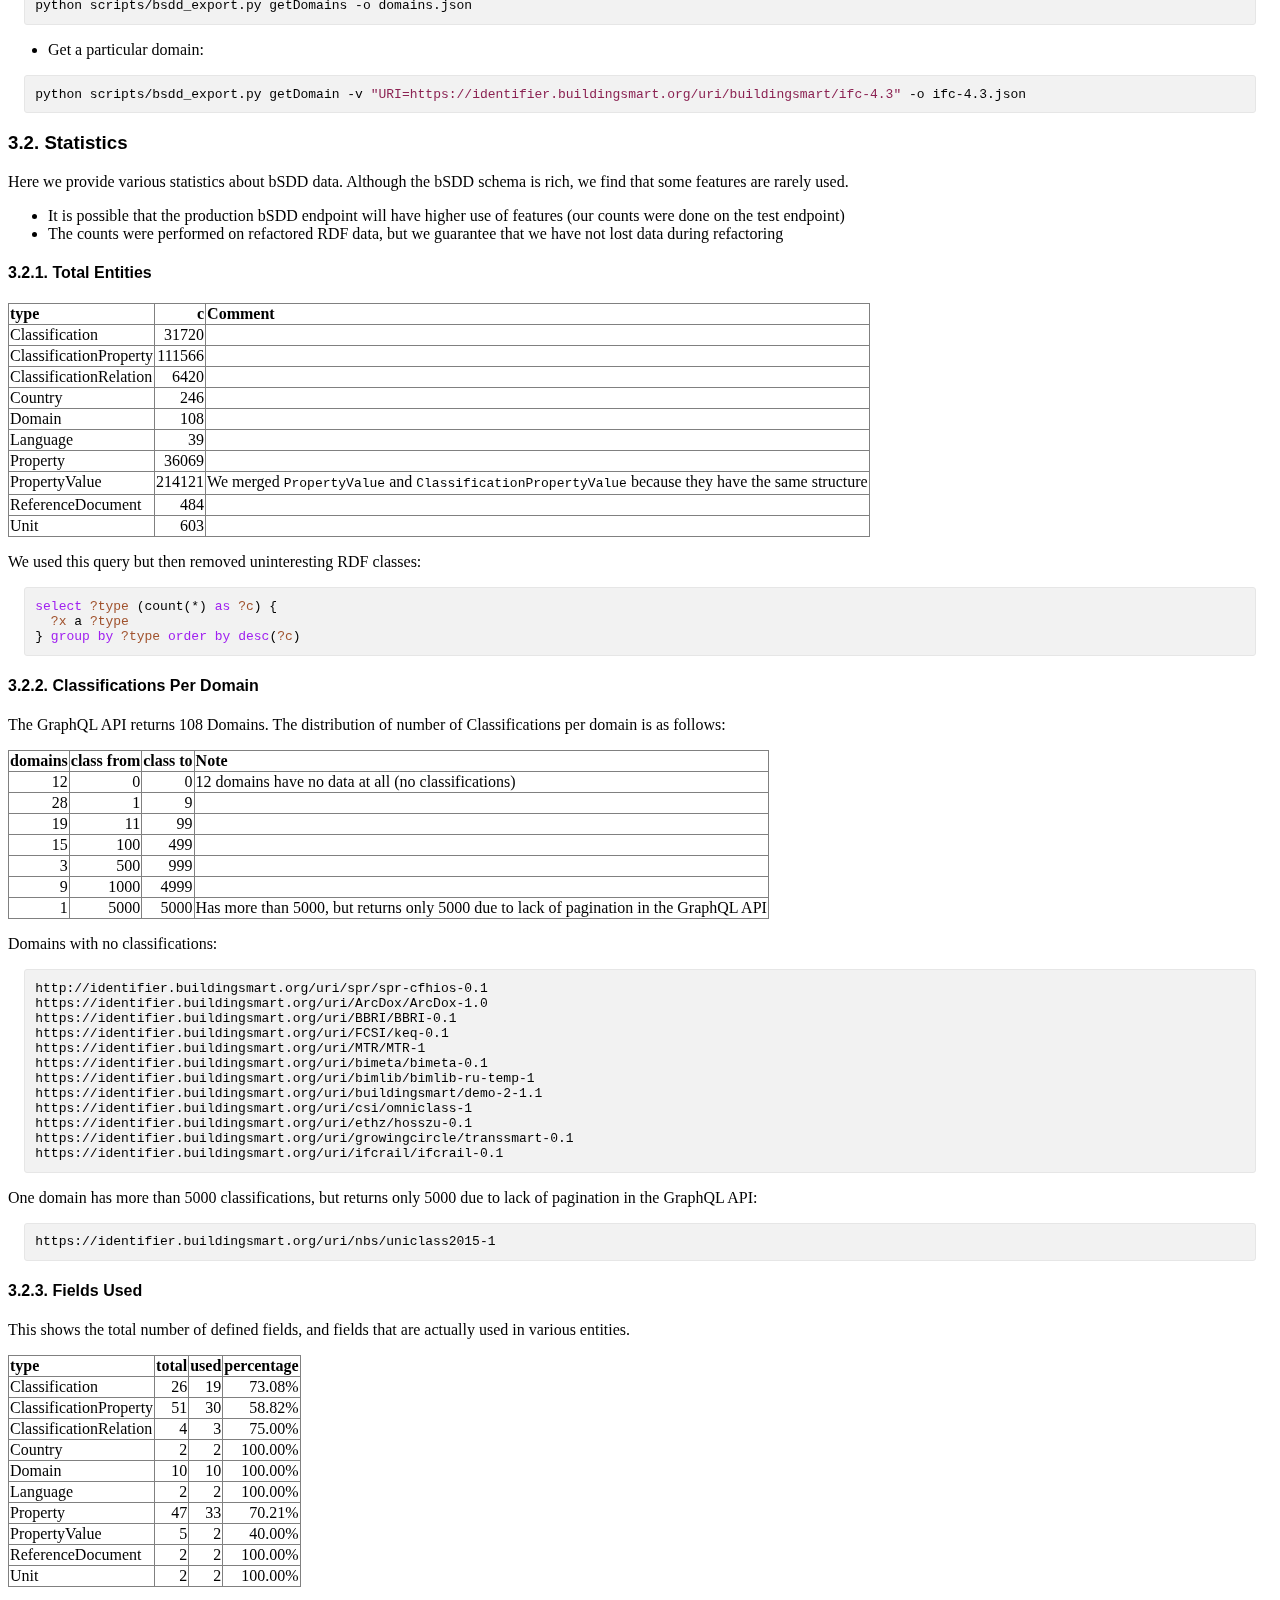
==== commit d36d4b83: "remade README.html from README.org" ====
--- a/README.html
+++ b/README.html
@@ -198,7 +198,7 @@
 </head>
 <body>
 <div id="preamble" class="status">
-<p class='author'>Author: Vladimir Alexiev, Mihail Radkov, Nataliya Keberle<br/>(<a href="mailto:vladimir.alexiev@ontotext.com">vladimir.alexiev@ontotext.com</a>)</p><p class='date'>Date: 2023-04-28</p><p><img src='./img/SemBSDD-Logo-400px.png'/></p>
+<p class='author'>Author: Vladimir Alexiev, Mihail Radkov, Nataliya Keberle<br/>(<a href="mailto:vladimir.alexiev@ontotext.com">vladimir.alexiev@ontotext.com</a>)</p><p class='date'>Date: 2023-05-25</p><p><img src='./img/SemBSDD-Logo-400px.png'/></p>
 </div>
 <div id="content" class="content">
 <h1 class="title">Semantic bSDD
@@ -258,57 +258,58 @@
 <li><a href="#return-the-same-data-across-apis">4.1. Return the Same Data Across APIs</a></li>
 <li><a href="#improve-property-names">4.2. Improve Property Names</a></li>
 <li><a href="#use-the-same-url-for-data-and-for-web-pages">4.3. Use the Same URL for Data and for Web Pages</a></li>
-<li><a href="#improve-url-structure-and-consistency">4.4. Improve URL Structure and Consistency</a>
+<li><a href="#time-dependent-search-uris">4.4. Time-Dependent search URIs</a></li>
+<li><a href="#improve-url-structure-and-consistency">4.5. Improve URL Structure and Consistency</a>
 <ul>
-<li><a href="#explicate-domain-versions">4.4.1. Explicate Domain Versions</a></li>
-<li><a href="#declare-urls-to-be-id-and-use-a-mandatory-field-id">4.4.2. Declare URLs to be <code>ID</code> and Use a Mandatory Field <code>id</code></a></li>
-<li><a href="#overlap-of-entity-classes-with-classificationtype">4.4.3. Overlap of Entity Classes with <code>classificationType</code></a></li>
-<li><a href="#property-vs-classificationproperty-use-distinct-urls">4.4.4. Property vs ClassificationProperty: Use Distinct URLs</a></li>
-<li><a href="#all-entities-should-have-url">4.4.5. All Entities Should Have URL</a></li>
+<li><a href="#explicate-domain-versions">4.5.1. Explicate Domain Versions</a></li>
+<li><a href="#declare-urls-to-be-id-and-use-a-mandatory-field-id">4.5.2. Declare URLs to be <code>ID</code> and Use a Mandatory Field <code>id</code></a></li>
+<li><a href="#overlap-of-entity-classes-with-classificationtype">4.5.3. Overlap of Entity Classes with <code>classificationType</code></a></li>
+<li><a href="#property-vs-classificationproperty-use-distinct-urls">4.5.4. Property vs ClassificationProperty: Use Distinct URLs</a></li>
+<li><a href="#all-entities-should-have-url">4.5.5. All Entities Should Have URL</a></li>
 </ul>
 </li>
-<li><a href="#modeling-issues">4.5. Modeling Issues</a>
+<li><a href="#modeling-issues">4.6. Modeling Issues</a>
 <ul>
-<li><a href="#modeling-of-complex-properties">4.5.1. Modeling of Complex Properties</a></li>
-<li><a href="#modeling-of-dynamic-properties">4.5.2. Modeling of Dynamic Properties</a></li>
-<li><a href="#improve-relations-between-entities">4.5.3. Improve Relations Between Entities</a></li>
-<li><a href="#add-more-entities">4.5.4. Add More Entities</a></li>
-<li><a href="#use-class-inheritance">4.5.5. Use Class Inheritance</a></li>
-<li><a href="#improve-description-of-classificationproperties">4.5.6. Improve Description of ClassificationProperties</a></li>
-<li><a href="#improve-representation-of-propertyvalues">4.5.7. Improve Representation of PropertyValues</a></li>
-<li><a href="#improve-representation-of-predefinedvalue">4.5.8. Improve Representation of predefinedValue</a></li>
+<li><a href="#modeling-of-complex-properties">4.6.1. Modeling of Complex Properties</a></li>
+<li><a href="#modeling-of-dynamic-properties">4.6.2. Modeling of Dynamic Properties</a></li>
+<li><a href="#improve-relations-between-entities">4.6.3. Improve Relations Between Entities</a></li>
+<li><a href="#add-more-entities">4.6.4. Add More Entities</a></li>
+<li><a href="#use-class-inheritance">4.6.5. Use Class Inheritance</a></li>
+<li><a href="#improve-description-of-classificationproperties">4.6.6. Improve Description of ClassificationProperties</a></li>
+<li><a href="#improve-representation-of-propertyvalues">4.6.7. Improve Representation of PropertyValues</a></li>
+<li><a href="#improve-representation-of-predefinedvalue">4.6.8. Improve Representation of predefinedValue</a></li>
 </ul>
 </li>
-<li><a href="#improve-multilingual-support">4.6. Improve Multilingual Support</a>
+<li><a href="#improve-multilingual-support">4.7. Improve Multilingual Support</a>
 <ul>
-<li><a href="#self-describing-langstrings">4.6.1. Self-Describing langStrings</a></li>
-<li><a href="#language-fallback">4.6.2. Language Fallback</a></li>
-<li><a href="#use-language-content-negotiation">4.6.3. Use Language Content Negotiation</a></li>
-<li><a href="#improve-lang-tags">4.6.4. Improve Lang Tags</a></li>
+<li><a href="#self-describing-langstrings">4.7.1. Self-Describing langStrings</a></li>
+<li><a href="#language-fallback">4.7.2. Language Fallback</a></li>
+<li><a href="#use-language-content-negotiation">4.7.3. Use Language Content Negotiation</a></li>
+<li><a href="#improve-lang-tags">4.7.4. Improve Lang Tags</a></li>
 </ul>
 </li>
-<li><a href="#improve-rdf-structure">4.7. Improve RDF Structure</a></li>
-<li><a href="#graphql-improvements">4.8. GraphQL Improvements</a>
+<li><a href="#improve-rdf-structure">4.8. Improve RDF Structure</a></li>
+<li><a href="#graphql-improvements">4.9. GraphQL Improvements</a>
 <ul>
-<li><a href="#searchability-and-pagination">4.8.1. Searchability and Pagination</a></li>
-<li><a href="#eliminate-parallel-links-between-entities">4.8.2. Eliminate Parallel Links Between Entities</a></li>
-<li><a href="#graphql-arrays-and-nullability">4.8.3. GraphQL Arrays and Nullability</a></li>
-<li><a href="#null-classifications-error">4.8.4. Null Classifications Error</a></li>
-<li><a href="#null-classification-childs-error">4.8.5. Null Classification Childs Error</a></li>
-<li><a href="#null-classificationproperty-name-error">4.8.6. Null ClassificationProperty Name Error</a></li>
-<li><a href="#missing-domains">4.8.7. Missing Domains</a></li>
-<li><a href="#unexpected-multiple-values">4.8.8. Unexpected Multiple Values</a></li>
-<li><a href="#deprecated-properties">4.8.9. Deprecated Properties</a></li>
+<li><a href="#searchability-and-pagination">4.9.1. Searchability and Pagination</a></li>
+<li><a href="#eliminate-parallel-links-between-entities">4.9.2. Eliminate Parallel Links Between Entities</a></li>
+<li><a href="#graphql-arrays-and-nullability">4.9.3. GraphQL Arrays and Nullability</a></li>
+<li><a href="#null-classifications-error">4.9.4. Null Classifications Error</a></li>
+<li><a href="#null-classification-childs-error">4.9.5. Null Classification Childs Error</a></li>
+<li><a href="#null-classificationproperty-name-error">4.9.6. Null ClassificationProperty Name Error</a></li>
+<li><a href="#missing-domains">4.9.7. Missing Domains</a></li>
+<li><a href="#unexpected-multiple-values">4.9.8. Unexpected Multiple Values</a></li>
+<li><a href="#deprecated-properties">4.9.9. Deprecated Properties</a></li>
 </ul>
 </li>
-<li><a href="#data-quality-problems">4.9. Data Quality Problems</a>
+<li><a href="#data-quality-problems">4.10. Data Quality Problems</a>
 <ul>
-<li><a href="#trim-leading-trailing-consecutive-whitespace">4.9.1. Trim Leading, Trailing, Consecutive Whitespace</a></li>
-<li><a href="#improve-physical-quantities-and-units">4.9.2. Improve Physical Quantities and Units</a></li>
-<li><a href="#rules-about-missing-data">4.9.3. Rules About Missing Data</a></li>
-<li><a href="#unicode-problems">4.9.4. Unicode Problems</a></li>
-<li><a href="#unresolved-html-entities">4.9.5. Unresolved HTML Entities</a></li>
-<li><a href="#bad-classification-relations">4.9.6. Bad Classification Relations</a></li>
+<li><a href="#trim-leading-trailing-consecutive-whitespace">4.10.1. Trim Leading, Trailing, Consecutive Whitespace</a></li>
+<li><a href="#improve-physical-quantities-and-units">4.10.2. Improve Physical Quantities and Units</a></li>
+<li><a href="#rules-about-missing-data">4.10.3. Rules About Missing Data</a></li>
+<li><a href="#unicode-problems">4.10.4. Unicode Problems</a></li>
+<li><a href="#unresolved-html-entities">4.10.5. Unresolved HTML Entities</a></li>
+<li><a href="#bad-classification-relations">4.10.6. Bad Classification Relations</a></li>
 </ul>
 </li>
 </ul>
@@ -411,7 +412,7 @@
 <p>
 The bSDD is a hierarchical dictionary of object concepts (Classifications), their Properties and allowed values used in Building Information Models (BIM).
 Property sets are predefined by regulation agencies and vendors and extend common property sets of the Industry Foundation Classes (IFC).
-This allows to describe specific domains (e.g. transportation) and building elements (e.g. doors, windows, stairs).
+This allows us to describe specific domains (e.g. transportation) and building elements (e.g. doors, windows, stairs).
 bSDD is organized according to the ISO 23386 (2020) Methodology to describe, author and maintain properties in interconnected data dictionaries.
 This is a language-independent model used for the development of dictionaries according to ISO 12006-3 (2022) Framework for object-oriented information.
 </p>
@@ -477,7 +478,7 @@
 </p>
 
 
-<div id="org20e66c3" class="figure">
+<div id="orgff95659" class="figure">
 <p><img src="./img/bsdd-graphql-voyager-overview.png" alt="bsdd-graphql-voyager-overview.png" />
 </p>
 <p><span class="figure-number">Figure 1: </span>Original bSDD GraphQL Schema: Overview (uncheck "Show leaf fields")</p>
@@ -515,7 +516,7 @@
 </p>
 
 
-<div id="orgdc202e5" class="figure">
+<div id="org6aef272" class="figure">
 <p><img src="./img/bsdd-graphql-voyager-Classification-ClassificationProperty.png" alt="bsdd-graphql-voyager-Classification-ClassificationProperty.png" />
 </p>
 <p><span class="figure-number">Figure 2: </span>Original bSDD GraphQL Schema: Detail of Classification and ClassificationProperty</p>
@@ -550,7 +551,7 @@
 At the high level of detail we can notice more defects:
 </p>
 <ul class="org-ul">
-<li><code>Property</code> and <code>ClassificationProperty</code> are very similar, but there's no inheritace/relation between them</li>
+<li><code>Property</code> and <code>ClassificationProperty</code> are very similar, but there's no inheritance/relation between them</li>
 <li><code>PropertyValue</code> and <code>ClassificationPropertyValue</code> are exactly the same, so can be reduced to one entity</li>
 </ul>
 
@@ -576,7 +577,7 @@
 </p>
 
 
-<div id="orge2c9381" class="figure">
+<div id="org34b7cc4" class="figure">
 <p><img src="./img/bsdd-graphql-voyager-refact-overview.png" alt="bsdd-graphql-voyager-refact-overview.png" />
 </p>
 <p><span class="figure-number">Figure 3: </span>Refactored bSDD GraphQL Schema: Overview (uncheck "Show leaf fields")</p>
@@ -608,17 +609,17 @@
 This does not fix all defects noted with the original diagram.
 The reference entities are still not used by the main entities.
 To fix that would require data cleaning work
-(eg to ensure that Unit code strings used in all Properties and ClassificationProperties are in the reference list).
+(e.g., to ensure that Unit code strings used in all Properties and ClassificationProperties are in the reference list).
 </p>
 
 <p>
 We can also take a look at a detail of the refactored schema. It looks pretty similar,
 but all fields are normalized to singular names,
-and strings fields like <code>propertyNamespaceUri</code> are converted to object fields like <code>Property</code>.
-</p>
-
-
-<div id="orgc9e2a43" class="figure">
+and string fields like <code>propertyNamespaceUri</code> are converted to object fields like <code>Property</code>.
+</p>
+
+
+<div id="orge5d92a5" class="figure">
 <p><img src="./img/bsdd-graphql-voyager-refact-Classification-ClassificationProperty.png" alt="bsdd-graphql-voyager-refact-Classification-ClassificationProperty.png" />
 </p>
 <p><span class="figure-number">Figure 4: </span>Refactored bSDD GraphQL Schema: Detail of Classification and ClassificationProperty</p>
@@ -647,7 +648,7 @@
 </p>
 
 
-<div id="org4729b08" class="figure">
+<div id="org76878f1" class="figure">
 <p><img src="./img/bsdd-graphql-soml-diagram-overview.png" alt="bsdd-graphql-soml-diagram-overview.png" />
 </p>
 <p><span class="figure-number">Figure 5: </span>Refactored bSDD Schema: PlantUML Overview Diagram</p>
@@ -663,7 +664,7 @@
 </p>
 
 
-<div id="org57fd6a0" class="figure">
+<div id="org1c13880" class="figure">
 <p><img src="./img/bsdd-graphql-soml-diagram.png" alt="bsdd-graphql-soml-diagram.png" style="width:1200px" />
 </p>
 <p><span class="figure-number">Figure 6: </span>Refactored bSDD Schema: PlantUML Full Diagram</p>
@@ -679,7 +680,7 @@
 </p>
 
 
-<div id="org93189f7" class="figure">
+<div id="org21eb58b" class="figure">
 <p><img src="./img/graphiql-orig.png" alt="graphiql-orig.png" />
 </p>
 <p><span class="figure-number">Figure 7: </span>GraphiQL Querying of Original bSDD Endpoint</p>
@@ -708,7 +709,7 @@
 </p>
 
 
-<div id="org6240827" class="figure">
+<div id="org6826b06" class="figure">
 <p><img src="./img/graphiql-refact.png" alt="graphiql-refact.png" />
 </p>
 <p><span class="figure-number">Figure 8: </span>GraphiQL Querying of Refactored bSDD Endpoint</p>
@@ -837,7 +838,7 @@
 </p>
 
 <p>
-We use the script <code>bsdd2json.py</code> to connects to the original GraphQL API
+We use the script <code>bsdd2json.py</code> to connect to the original GraphQL API
 and export all objects of the GraphQL schema as JSON (domains, classifications, classification properties, etc).
 Running this script takes around 10 hours due to the large number of objects.
 After it finishes, the exported data will be located in the <code>data/</code> directory (not included in Github).
@@ -1081,7 +1082,7 @@
 <p>
 Domains with no classifications:
 </p>
-<pre class="example" id="org4a6989d">
+<pre class="example" id="org9da8f60">
 http://identifier.buildingsmart.org/uri/spr/spr-cfhios-0.1
 https://identifier.buildingsmart.org/uri/ArcDox/ArcDox-1.0
 https://identifier.buildingsmart.org/uri/BBRI/BBRI-0.1
@@ -1099,7 +1100,7 @@
 <p>
 One domain has more than 5000 classifications, but returns only 5000 due to lack of pagination in the GraphQL API:
 </p>
-<pre class="example" id="orgf9f5ea5">
+<pre class="example" id="orga0f836f">
 https://identifier.buildingsmart.org/uri/nbs/uniclass2015-1
 </pre>
 </div>
@@ -1802,7 +1803,7 @@
 <h3 id="key-fields"><span class="section-number-3">3.3.</span> Key Fields</h3>
 <div class="outline-text-3" id="text-key-fields">
 <p>
-In this section we look at the distribution of values for key fields that have impact on how data is modeled.
+In this section we look at the distribution of values for key fields that have an impact on how data is modeled.
 Again, we see that some bSDD features are not really used.
 </p>
 </div>
@@ -2118,8 +2119,8 @@
 <div class="outline-text-4" id="text-iswritable-property">
 <p>
 <code>isWritable</code>  specifies whether the Property can be edited.
-Most Properties don't have such characteristic.
-We don't think the default is <code>false</code>, which means that the field is badly under-specified.
+Most Properties don't have such a characteristic.
+Unless the default is <code>false</code>, this characteristic is badly under-specified.
 </p>
 <table border="1" cellspacing="0" cellpadding="2" rules="all" frame="box">
 
@@ -2178,8 +2179,8 @@
 <div class="outline-text-4" id="text-isrequired-property">
 <p>
 <code>isRequired</code> specifies whether the Property must be present in an object of the respective Classification.
-Similar to the previous section, most Properties  don't have such characteristic.
-But maybe here <code>false</code> is a suitable default.
+Similar to the previous section, most Properties  don't have such a characteristic.
+Maybe here <code>false</code> is a suitable default.
 </p>
 <table border="1" cellspacing="0" cellpadding="2" rules="all" frame="box">
 
@@ -2393,7 +2394,7 @@
 </p>
 
 
-<div id="org10df984" class="figure">
+<div id="orge7c8f95" class="figure">
 <p><img src="./img/bsdd-data-analysis-sheet.png" alt="bsdd-data-analysis-sheet.png" />
 </p>
 <p><span class="figure-number">Figure 9: </span>Differences between bSDD GraphQL, JSON and RDF Data</p>
@@ -2635,19 +2636,19 @@
 </p>
 
 
-<div id="org948689d" class="figure">
+<div id="org1f82886" class="figure">
 <p><img src="./img/IFC-class-cableSegment-web.png" alt="IFC-class-cableSegment-web.png" />
 </p>
-<p><span class="figure-number">Figure 10: </span>CableSegment enity as displayed at the bSDD web site</p>
+<p><span class="figure-number">Figure 10: </span>CableSegment entity as displayed at the bSDD web site</p>
 </div>
 
 <p>
 However, the interactive <a href="https://search.bsdd.buildingsmart.org">bSDD Search</a> UI uses a different URL that returns slightly different information:
-<a href="https://search.bsdd.buildingsmart.org/Classification/Index/58453">https://search.bsdd.buildingsmart.org/Classification/Index/58453</a>
-</p>
-
-
-<div id="orgb931398" class="figure">
+<a href="https://search.bsdd.buildingsmart.org/Classification/Index/70992">https://search.bsdd.buildingsmart.org/Classification/Index/70992</a>
+</p>
+
+
+<div id="orgbcb6dd4" class="figure">
 <p><img src="./img/IFC-class-cableSegment-search.png" alt="IFC-class-cableSegment-search.png" />
 </p>
 <p><span class="figure-number">Figure 11: </span>CableSegment as displayed at the bSDD search site</p>
@@ -2661,8 +2662,35 @@
 </div>
 </div>
 
+<div id="outline-container-time-dependent-search-uris" class="outline-3">
+<h3 id="time-dependent-search-uris"><span class="section-number-3">4.4.</span> Time-Dependent search URIs</h3>
+<div class="outline-text-3" id="text-time-dependent-search-uris">
+<p>
+Testing URIs above, we had noticed that search results for the same queries is time-dependent. 
+E.g., search for the term "CableSegment" using the interactive <a href="https://search.bsdd.buildingsmart.org">bSDD Search</a> UI returns in May 2023 IfcCableSegment with URI
+<a href="https://search.bsdd.buildingsmart.org/Classification/Index/70992">https://search.bsdd.buildingsmart.org/Classification/Index/70992</a>, 
+whereas the same query posted in February 2023 with the same UI returned IfcCableSegment with URI <a href="https://search.bsdd.buildingsmart.org/Classification/Index/58453">https://search.bsdd.buildingsmart.org/Classification/Index/58453</a>.
+(To check the difference, we compare the versions of README.org dated March 1 2023 and May 2023).
+</p>
+<div class="org-src-container">
+<pre class="src src-sh">@@ -1033 +1090,2 @@
+-#+caption: CableSegment enity as displayed at the bSDD web site
++#+caption: CableSegment entity as displayed at the bSDD web site
++[[./img/IFC-class-cableSegment-web.png]]
+@@ -1036 +1094 @@
+-https://search.bsdd.buildingsmart.org/Classification/Index/58453
++https://search.bsdd.buildingsmart.org/Classification/Index/70992
+@@ -1038 +1095,0 @@
+-[[./img/IFC-class-cableSegment-search.png]]
+@@ -1040,0 +1098 @@
++[[./img/IFC-class-cableSegment-search.png]]
+</pre>
+</div>
+</div>
+</div>
+
 <div id="outline-container-improve-url-structure-and-consistency" class="outline-3">
-<h3 id="improve-url-structure-and-consistency"><span class="section-number-3">4.4.</span> Improve URL Structure and Consistency</h3>
+<h3 id="improve-url-structure-and-consistency"><span class="section-number-3">4.5.</span> Improve URL Structure and Consistency</h3>
 <div class="outline-text-3" id="text-improve-url-structure-and-consistency">
 <p>
 To facilitate the accessibility of digital artifacts available from bSDD,
@@ -2674,7 +2702,7 @@
 <li>Almost all domain URLs have the same structure: <code>https://identifier.buildingsmart.org/uri/&lt;org&gt;/&lt;domain&gt;-&lt;version&gt;</code>.
 There are only two exceptions:</li>
 </ul>
-<pre class="example" id="org6cb9874">
+<pre class="example" id="org8ce3949">
 http://otl.amsterdam.nl
 http://rdf.vegdata.no/V440/v440-owl
 </pre>
@@ -2683,7 +2711,7 @@
 that make URLs more "hackable", allowing users to navigate the hierarchy by pruning the URI.
 bSDD URLs could become more hierarchical if they follow this structure:
 </p>
-<pre class="example" id="org7310c47">
+<pre class="example" id="org9331f84">
 https://identifier.buildingsmart.org/uri/&lt;org&gt;/&lt;domain&gt;/&lt;version&gt;
 </pre>
 
@@ -2691,18 +2719,18 @@
 Problems:
 </p>
 <ul class="org-ul">
-<li>bSDD uses dash not slash to separate the versoion</li>
+<li>bSDD uses dash not slash to separate the version</li>
 <li>In some cases, the <code>&lt;org&gt;</code> is repeated in the <code>&lt;domain&gt;</code> part</li>
 <li>In some cases, the <code>&lt;org&gt;</code> name doesn't quite mesh with the domain name, perhaps due to the way bSDD allocates <code>&lt;org&gt;</code> identifiers to bSDD contributors
 <ul class="org-ul">
 <li>"bim-de/DINSPEC91400": the publisher of this spec is DIN (the German standards organization), not the <code>bim-de</code> initiative</li>
-<li>"digibase/volkerwesselsbv": <a href="https://www.bimregister.nl/actueel/video/author/89-delanokenepa?start=250">bimregister.nl news from 2018</a> suggest that <code>digibase</code> is a new company/initaitive within Volker Wessel</li>
+<li>"digibase/volkerwesselsbv": <a href="https://www.bimregister.nl/actueel/video/author/89-delanokenepa?start=250">bimregister.nl news from 2018</a> suggest that <code>digibase</code> is a new company/initiative within Volker Wessel</li>
 <li>"digibase/nen2699": the publisher of this spec is NEN (the Netherlands standards organization), not the <code>digibase</code> company/initiative</li>
 <li>"digibase/digibasebouwlagen": perhaps the org name <code>digibase</code> should not be repeated as the prefix of the domain <code>bouwlagen</code> (building layers)</li>
 </ul></li>
 <li>A few domains use <code>http</code> whereas all others use <code>https</code>. All modern servers prefer <code>https</code> due to its better security.</li>
 </ul>
-<pre class="example" id="org539aaa1">
+<pre class="example" id="org0daf3c1">
 http://identifier.buildingsmart.org/uri/spr/spr-cfhios-0.1
 http://otl.amsterdam.nl
 http://rdf.vegdata.no/V440/v440-owl
@@ -2710,7 +2738,7 @@
 </div>
 
 <div id="outline-container-explicate-domain-versions" class="outline-4">
-<h4 id="explicate-domain-versions"><span class="section-number-4">4.4.1.</span> Explicate Domain Versions</h4>
+<h4 id="explicate-domain-versions"><span class="section-number-4">4.5.1.</span> Explicate Domain Versions</h4>
 <div class="outline-text-4" id="text-explicate-domain-versions">
 <p>
 bSDD includes multiple versions of some domains.
@@ -2780,7 +2808,7 @@
 </pre>
 </div>
 <p>
-We have seen no guidance how version numbers should be formatted.
+We have seen no guidance on how version numbers should be formatted.
 </p>
 <ul class="org-ul">
 <li>If they are decimal number, they should be recorded with type <code>xsd:decimal</code> so they can be compared and sorted
@@ -2798,7 +2826,7 @@
 </div>
 
 <div id="outline-container-declare-urls-to-be-id-and-use-a-mandatory-field-id" class="outline-4">
-<h4 id="declare-urls-to-be-id-and-use-a-mandatory-field-id"><span class="section-number-4">4.4.2.</span> Declare URLs to be <code>ID</code> and Use a Mandatory Field <code>id</code></h4>
+<h4 id="declare-urls-to-be-id-and-use-a-mandatory-field-id"><span class="section-number-4">4.5.2.</span> Declare URLs to be <code>ID</code> and Use a Mandatory Field <code>id</code></h4>
 <div class="outline-text-4" id="text-declare-urls-to-be-id-and-use-a-mandatory-field-id">
 <p>
 The <a href="https://spec.graphql.org/draft/#sec-ID">GraphQL specification sec 3.5.5 ID</a> states:
@@ -2809,7 +2837,7 @@
 
 <p>
 Furthermore, the <a href="https://graphql.org/learn/global-object-identification/#node-interface">Global Object Identification Guide for GraphQL</a> recommends
-that a;; objects should have a field <code>id</code> that returns non-null <code>ID!</code> (through the <code>Node</code> interface).
+that all objects should have a field <code>id</code> that returns non-null <code>ID!</code> (through the <code>Node</code> interface).
 The <code>id</code> should be a "globally unique identifier" for the object,
 and given just this <code>id</code>, the server should be able to re-fetch that object.
 </p>
@@ -2822,7 +2850,7 @@
 </div>
 
 <div id="outline-container-overlap-of-entity-classes-with-classificationtype" class="outline-4">
-<h4 id="overlap-of-entity-classes-with-classificationtype"><span class="section-number-4">4.4.3.</span> Overlap of Entity Classes with <code>classificationType</code></h4>
+<h4 id="overlap-of-entity-classes-with-classificationtype"><span class="section-number-4">4.5.3.</span> Overlap of Entity Classes with <code>classificationType</code></h4>
 <div class="outline-text-4" id="text-overlap-of-entity-classes-with-classificationtype">
 <p>
 The key field <code>classificationType</code> specifies the kind of classification. Let's do a count:
@@ -3036,7 +3064,7 @@
 </div>
 
 <div id="outline-container-property-vs-classificationproperty-use-distinct-urls" class="outline-4">
-<h4 id="property-vs-classificationproperty-use-distinct-urls"><span class="section-number-4">4.4.4.</span> Property vs ClassificationProperty: Use Distinct URLs</h4>
+<h4 id="property-vs-classificationproperty-use-distinct-urls"><span class="section-number-4">4.5.4.</span> Property vs ClassificationProperty: Use Distinct URLs</h4>
 <div class="outline-text-4" id="text-property-vs-classificationproperty-use-distinct-urls">
 <p>
 <code>Property</code> and <code>ClassificationProperty</code> are two different classes, but the latter does not have a distinct URL in GraphQL and JSON.
@@ -3066,10 +3094,10 @@
 </div>
 
 <div id="outline-container-all-entities-should-have-url" class="outline-4">
-<h4 id="all-entities-should-have-url"><span class="section-number-4">4.4.5.</span> All Entities Should Have URL</h4>
+<h4 id="all-entities-should-have-url"><span class="section-number-4">4.5.5.</span> All Entities Should Have URL</h4>
 <div class="outline-text-4" id="text-all-entities-should-have-url">
 <p>
-Following the thinking of the previous section, all significant classes should have <code>ID</code>,
+Following the thinking of the previous section, all significant classes should have an <code>ID</code>,
 (which in the case of RDF data is the node URL).
 </p>
 
@@ -3130,7 +3158,7 @@
 </div>
 
 <div id="outline-container-modeling-issues" class="outline-3">
-<h3 id="modeling-issues"><span class="section-number-3">4.5.</span> Modeling Issues</h3>
+<h3 id="modeling-issues"><span class="section-number-3">4.6.</span> Modeling Issues</h3>
 <div class="outline-text-3" id="text-modeling-issues">
 <p>
 In addition to the technical recommendations above (to ease findability and accessibility of data in bSDD by improving URls),
@@ -3139,7 +3167,7 @@
 </div>
 
 <div id="outline-container-modeling-of-complex-properties" class="outline-4">
-<h4 id="modeling-of-complex-properties"><span class="section-number-4">4.5.1.</span> Modeling of Complex Properties</h4>
+<h4 id="modeling-of-complex-properties"><span class="section-number-4">4.6.1.</span> Modeling of Complex Properties</h4>
 <div class="outline-text-4" id="text-modeling-of-complex-properties">
 <p>
 The bSDD data model allows the modeling of complex properties that are composed of other properties:
@@ -3310,7 +3338,7 @@
 </div>
 
 <div id="outline-container-modeling-of-dynamic-properties" class="outline-4">
-<h4 id="modeling-of-dynamic-properties"><span class="section-number-4">4.5.2.</span> Modeling of Dynamic Properties</h4>
+<h4 id="modeling-of-dynamic-properties"><span class="section-number-4">4.6.2.</span> Modeling of Dynamic Properties</h4>
 <div class="outline-text-4" id="text-modeling-of-dynamic-properties">
 <p>
 12385 <code>Properties</code> are declared as <code>isDynamic</code> (135250 are not).
@@ -3334,7 +3362,7 @@
 </div>
 
 <div id="outline-container-improve-relations-between-entities" class="outline-4">
-<h4 id="improve-relations-between-entities"><span class="section-number-4">4.5.3.</span> Improve Relations Between Entities</h4>
+<h4 id="improve-relations-between-entities"><span class="section-number-4">4.6.3.</span> Improve Relations Between Entities</h4>
 <div class="outline-text-4" id="text-improve-relations-between-entities">
 <p>
 bSDD includes numerous string attributes (codes or URLs) that should be converted to relations (object fields) to improve the connectedness of the bSDD GraphQL graph.
@@ -3373,7 +3401,7 @@
 <li><code>relatedClassificationUri</code>: should become <code>Classification</code> (in our refactoring, we rename it to simply <code>related</code> to use the same name for both kinds of relation)</li>
 <li><code>relatedIfcEntityNames</code>: since IFC is present as a bSDD Domain, should become a relation to the respective IFC Classification.</li>
 <li><code>relatedPropertyUri</code>: should become <code>Property</code> (in our refactoring, we rename it to simply <code>related</code> to use the same name for both kinds of relation)</li>
-<li><code>replacedObjectCodes, replacingObjectCodes</code>: should become some kind of objects. But because the field is never filled, we cannot tell what kind of objects</li>
+<li><code>replacedObjectCodes, replacingObjectCodes</code>: should become some kind of object. But because the field is never filled, we cannot tell what kind of objects</li>
 <li><code>subdivisionsOfUse</code>: should be made an entity and become <code>[CountrySubdivision]</code>:
 Just like the entity <code>Country</code> should be used as a lookup table for <code>countriesOfUse</code>.
 Furthermore,  subdivisions are subjugated to countries, so each <code>CountrySubdivision</code> must have a relation to its parent <code>Country</code></li>
@@ -3383,7 +3411,7 @@
 </div>
 
 <div id="outline-container-add-more-entities" class="outline-4">
-<h4 id="add-more-entities"><span class="section-number-4">4.5.4.</span> Add More Entities</h4>
+<h4 id="add-more-entities"><span class="section-number-4">4.6.4.</span> Add More Entities</h4>
 <div class="outline-text-4" id="text-add-more-entities">
 <p>
 Summarizing findings from previous sections, we recommend creating the following as additional first-class entities:
@@ -3398,7 +3426,7 @@
 </div>
 
 <div id="outline-container-use-class-inheritance" class="outline-4">
-<h4 id="use-class-inheritance"><span class="section-number-4">4.5.5.</span> Use Class Inheritance</h4>
+<h4 id="use-class-inheritance"><span class="section-number-4">4.6.5.</span> Use Class Inheritance</h4>
 <div class="outline-text-4" id="text-use-class-inheritance">
 <p>
 The following types are very similar, and most of their fields are duplicated between them, with no modularity or inheritance:
@@ -3423,7 +3451,7 @@
 For example, the property <a href="https://identifier.buildingsmart.org/uri/buildingsmart/ifc-4.3/prop/HandicapAccessible">https://identifier.buildingsmart.org/uri/buildingsmart/ifc-4.3/prop/HandicapAccessible</a>
 "Indication that this object is designed to be accessible by the handicapped"
 is used for all kinds of spaces, as indicated by its <code>propertySet</code> "Pset_SpaceCommon".
-There are over 300 Classisifaction Propertiess that use the indicated property:
+There are over 300 Classification Properties that use the indicated property:
 </p>
 <div class="org-src-container">
 <pre class="src src-sparql"><span style="color: #a020f0;">PREFIX</span> bsdd: <span style="color: #008b8b;">&lt;http://bsdd.buildingsmart.org/def#&gt;</span>
@@ -3512,7 +3540,7 @@
 </div>
 
 <div id="outline-container-improve-description-of-classificationproperties" class="outline-4">
-<h4 id="improve-description-of-classificationproperties"><span class="section-number-4">4.5.6.</span> Improve Description of ClassificationProperties</h4>
+<h4 id="improve-description-of-classificationproperties"><span class="section-number-4">4.6.6.</span> Improve Description of ClassificationProperties</h4>
 <div class="outline-text-4" id="text-improve-description-of-classificationproperties">
 <p>
 Perhaps because there is no clearly defined distinction between global properties (<code>Property</code>) and local properties (<code>ClassificationProperty</code>),
@@ -3535,7 +3563,7 @@
 </div>
 
 <div id="outline-container-improve-representation-of-propertyvalues" class="outline-4">
-<h4 id="improve-representation-of-propertyvalues"><span class="section-number-4">4.5.7.</span> Improve Representation of PropertyValues</h4>
+<h4 id="improve-representation-of-propertyvalues"><span class="section-number-4">4.6.7.</span> Improve Representation of PropertyValues</h4>
 <div class="outline-text-4" id="text-improve-representation-of-propertyvalues">
 <p>
 <code>PropertyValue</code> and <code>ClassificationPropertyValue</code> are structured values with rich fields: <code>code, value, namespaceUri, description, sortNumber</code>.
@@ -3633,7 +3661,7 @@
 </div>
 
 <div id="outline-container-improve-representation-of-predefinedvalue" class="outline-4">
-<h4 id="improve-representation-of-predefinedvalue"><span class="section-number-4">4.5.8.</span> Improve Representation of predefinedValue</h4>
+<h4 id="improve-representation-of-predefinedvalue"><span class="section-number-4">4.6.8.</span> Improve Representation of predefinedValue</h4>
 <div class="outline-text-4" id="text-improve-representation-of-predefinedvalue">
 <p>
 <code>allowedValues</code> (and its deprecated variant <code>possibleValues</code>) store structured values (<code>ClassificationPropertyValue</code>).
@@ -3650,7 +3678,7 @@
 </div>
 
 <div id="outline-container-improve-multilingual-support" class="outline-3">
-<h3 id="improve-multilingual-support"><span class="section-number-3">4.6.</span> Improve Multilingual Support</h3>
+<h3 id="improve-multilingual-support"><span class="section-number-3">4.7.</span> Improve Multilingual Support</h3>
 <div class="outline-text-3" id="text-improve-multilingual-support">
 <p>
 (See more details in the discussion <a href="https://forums.buildingsmart.org/t/proper-way-to-access-translations-of-ifc-entities">Proper way to access translations of IFC entities?</a> at the bSI forum.)
@@ -3691,7 +3719,7 @@
 </div>
 
 <div id="outline-container-self-describing-langstrings" class="outline-4">
-<h4 id="self-describing-langstrings"><span class="section-number-4">4.6.1.</span> Self-Describing langStrings</h4>
+<h4 id="self-describing-langstrings"><span class="section-number-4">4.7.1.</span> Self-Describing langStrings</h4>
 <div class="outline-text-4" id="text-self-describing-langstrings">
 <p>
 RDF is well suited to carry multilingual data because:
@@ -3735,7 +3763,7 @@
 </div>
 
 <div id="outline-container-language-fallback" class="outline-4">
-<h4 id="language-fallback"><span class="section-number-4">4.6.2.</span> Language Fallback</h4>
+<h4 id="language-fallback"><span class="section-number-4">4.7.2.</span> Language Fallback</h4>
 <div class="outline-text-4" id="text-language-fallback">
 <p>
 Currently bSDD assumes that a domain and all its sub-objects will be translated <b>fully</b> to multiple languages.
@@ -3751,7 +3779,7 @@
 </p>
 
 <p>
-Such assumption makes it harder to deploy a translation: it has to be 100% translated before it can be deployed.
+Such an assumption makes it harder to deploy a translation: it has to be 100% translated before it can be deployed.
 It is better to allow a mix of languages to be stored, and let the user pick desired language(s) by preference.
 This can be done by:
 </p>
@@ -3773,7 +3801,7 @@
 </div>
 
 <div id="outline-container-use-language-content-negotiation" class="outline-4">
-<h4 id="use-language-content-negotiation"><span class="section-number-4">4.6.3.</span> Use Language Content Negotiation</h4>
+<h4 id="use-language-content-negotiation"><span class="section-number-4">4.7.3.</span> Use Language Content Negotiation</h4>
 <div class="outline-text-4" id="text-use-language-content-negotiation">
 <p>
 According to basic principles of the Web Architecture, URIs (or their better sibling: resolvable URLs)
@@ -3807,7 +3835,7 @@
 
 <p>
 You will notice that we've used the same ("semantic") URL, and varied only the headers.
-Contrast this approach to the current one illustrated in sec <a href="#improve-multilingual-support">4.6</a>.
+Contrast this approach to the current one illustrated in sec <a href="#improve-multilingual-support">4.7</a>.
 </p>
 
 <p>
@@ -3818,7 +3846,7 @@
 </div>
 
 <div id="outline-container-improve-lang-tags" class="outline-4">
-<h4 id="improve-lang-tags"><span class="section-number-4">4.6.4.</span> Improve Lang Tags</h4>
+<h4 id="improve-lang-tags"><span class="section-number-4">4.7.4.</span> Improve Lang Tags</h4>
 <div class="outline-text-4" id="text-improve-lang-tags">
 <p>
 The current bSDD approach is to always append a region code to the lang tag,
@@ -3843,7 +3871,7 @@
 </div>
 
 <div id="outline-container-improve-rdf-structure" class="outline-3">
-<h3 id="improve-rdf-structure"><span class="section-number-3">4.7.</span> Improve RDF Structure</h3>
+<h3 id="improve-rdf-structure"><span class="section-number-3">4.8.</span> Improve RDF Structure</h3>
 <div class="outline-text-3" id="text-improve-rdf-structure">
 <p>
 Overall, bSDD RDF represents the scope of bSDD data faithfully, although there are various omissions. We highlight the problems to be corrected.
@@ -3862,8 +3890,8 @@
 </p>
 <ul class="org-ul">
 <li>Lacks <code>rdf:type</code></li>
-<li>RDF property names should start in lowercase</li>
-<li>String attributes should be converted to relations whenever possiblek applicable</li>
+<li>RDF property names should start with lowercase</li>
+<li>String attributes should be converted to relations whenever applicable</li>
 <li>URLs should be object properties instead of strings</li>
 </ul>
 
@@ -3882,14 +3910,14 @@
 </div>
 
 <div id="outline-container-graphql-improvements" class="outline-3">
-<h3 id="graphql-improvements"><span class="section-number-3">4.8.</span> GraphQL Improvements</h3>
+<h3 id="graphql-improvements"><span class="section-number-3">4.9.</span> GraphQL Improvements</h3>
 <div class="outline-text-3" id="text-graphql-improvements">
 <p>
 In this section we describe problems with the original bSDD GraphQL API.
 </p>
 </div>
 <div id="outline-container-searchability-and-pagination" class="outline-4">
-<h4 id="searchability-and-pagination"><span class="section-number-4">4.8.1.</span> Searchability and Pagination</h4>
+<h4 id="searchability-and-pagination"><span class="section-number-4">4.9.1.</span> Searchability and Pagination</h4>
 <div class="outline-text-4" id="text-searchability-and-pagination">
 <p>
 The most important shortcomings of the original GraphQL API are:
@@ -3910,14 +3938,14 @@
 Due to this limitation, one cannot get more than 5000 classifications per domain.</li>
 </ul>
 <p>
-These shortcomings are not present in our refactored GraphQL endpoint, whcih includes a comprehensive <code>where</code> query language.
+These shortcomings are not present in our refactored GraphQL endpoint, which includes a comprehensive <code>where</code> query language.
 You can see some sample queries towards the end.
 </p>
 </div>
 </div>
 
 <div id="outline-container-eliminate-parallel-links-between-entities" class="outline-4">
-<h4 id="eliminate-parallel-links-between-entities"><span class="section-number-4">4.8.2.</span> Eliminate Parallel Links Between Entities</h4>
+<h4 id="eliminate-parallel-links-between-entities"><span class="section-number-4">4.9.2.</span> Eliminate Parallel Links Between Entities</h4>
 <div class="outline-text-4" id="text-eliminate-parallel-links-between-entities">
 <p>
 There are a number of parallel relations (arrows) in the original GraphQL schema.
@@ -3939,7 +3967,7 @@
 </div>
 
 <div id="outline-container-graphql-arrays-and-nullability" class="outline-4">
-<h4 id="graphql-arrays-and-nullability"><span class="section-number-4">4.8.3.</span> GraphQL Arrays and Nullability</h4>
+<h4 id="graphql-arrays-and-nullability"><span class="section-number-4">4.9.3.</span> GraphQL Arrays and Nullability</h4>
 <div class="outline-text-4" id="text-graphql-arrays-and-nullability">
 <p>
 A GraphQL schema can declare mandatory/optional status at the level of array and at the level of individual elements:
@@ -3994,14 +4022,14 @@
 <p>
 bSDD specifies arrays as <code>[Classification]</code>, which is the most permissive specification.
 It means that <code>[null, null, null]</code> is a valid result of a query that returns an array of Classifications.
-However, such result is not suitable because null elements are useless.
+However, such a result is not suitable because null elements are useless.
 It would be better to use the type <code>[Classification!]</code>.
 </p>
 </div>
 </div>
 
 <div id="outline-container-null-classifications-error" class="outline-4">
-<h4 id="null-classifications-error"><span class="section-number-4">4.8.4.</span> Null Classifications Error</h4>
+<h4 id="null-classifications-error"><span class="section-number-4">4.9.4.</span> Null Classifications Error</h4>
 <div class="outline-text-4" id="text-null-classifications-error">
 <p>
 Although <code>classificationSearch</code> is declared as nullable (see previous section), a GraphQL error is returned whenever the backend returns <code>null</code>.
@@ -4055,7 +4083,7 @@
 </div>
 
 <div id="outline-container-null-classification-childs-error" class="outline-4">
-<h4 id="null-classification-childs-error"><span class="section-number-4">4.8.5.</span> Null Classification Childs Error</h4>
+<h4 id="null-classification-childs-error"><span class="section-number-4">4.9.5.</span> Null Classification Childs Error</h4>
 <div class="outline-text-4" id="text-null-classification-childs-error">
 <p>
 <code>Classification.childs</code> is defined as nullable: with type <code>[Classification]</code>
@@ -4113,7 +4141,7 @@
 </div>
 
 <div id="outline-container-null-classificationproperty-name-error" class="outline-4">
-<h4 id="null-classificationproperty-name-error"><span class="section-number-4">4.8.6.</span> Null ClassificationProperty Name Error</h4>
+<h4 id="null-classificationproperty-name-error"><span class="section-number-4">4.9.6.</span> Null ClassificationProperty Name Error</h4>
 <div class="outline-text-4" id="text-null-classificationproperty-name-error">
 <p>
 Some ClassificationProperties have no <code>name</code>.
@@ -4186,7 +4214,7 @@
 </div>
 
 <div id="outline-container-missing-domains" class="outline-4">
-<h4 id="missing-domains"><span class="section-number-4">4.8.7.</span> Missing Domains</h4>
+<h4 id="missing-domains"><span class="section-number-4">4.9.7.</span> Missing Domains</h4>
 <div class="outline-text-4" id="text-missing-domains">
 <p>
 The GraphQL root field <code>domains</code> used to return some domains that are not available individually through the field <code>domain</code>, e.g.
@@ -4211,7 +4239,7 @@
 </div>
 
 <div id="outline-container-unexpected-multiple-values" class="outline-4">
-<h4 id="unexpected-multiple-values"><span class="section-number-4">4.8.8.</span> Unexpected Multiple Values</h4>
+<h4 id="unexpected-multiple-values"><span class="section-number-4">4.9.8.</span> Unexpected Multiple Values</h4>
 <div class="outline-text-4" id="text-unexpected-multiple-values">
 <p>
 The attribute <code>propertySet</code> is defined as single (SCALAR), see <code>bsdd-graphql-schema-orig.json</code>:
@@ -4228,7 +4256,7 @@
 </pre>
 </div>
 <p>
-But in fact there are 1924 <code>ClassificationProperty</code> where this attribute is multi-valued:
+But in fact there are 1924 <code>ClassificationProperty</code> where this attribute is multivalued:
 </p>
 <div class="org-src-container">
 <pre class="src src-sparql"><span style="color: #a020f0;">PREFIX</span> bsdd: <span style="color: #008b8b;">&lt;http://bsdd.buildingsmart.org/def#&gt;</span>
@@ -4340,7 +4368,7 @@
 </pre>
 </div>
 <p>
-Rteurns the offending property 3 times, without getting any warning:
+Returns the offending property 3 times, without getting any warning:
 </p>
 <div class="org-src-container">
 <pre class="src src-json">{
@@ -4426,19 +4454,20 @@
 </div>
 
 <div id="outline-container-deprecated-properties" class="outline-4">
-<h4 id="deprecated-properties"><span class="section-number-4">4.8.9.</span> Deprecated Properties</h4>
+<h4 id="deprecated-properties"><span class="section-number-4">4.9.9.</span> Deprecated Properties</h4>
 <div class="outline-text-4" id="text-deprecated-properties">
 <p>
 The field <code>possibleValues</code> is described as "deprecated".
 However, the GraphQL spec section <a href="https://spec.graphql.org/draft/#sec-Field-Deprecation">Field Deprecation</a> shows that a specific <code>@deprecated</code> directive should be used for this purpose.
 In the refactored RDF data and GraphQL schema, we removed this field since it just duplicates the function of <code>allowedValues</code>.
+UDP (19 May 2023): bSI [took our suggestion](<a href="https://github.com/buildingSMART/bSDD/commit/f72e627a45540716a06168eb6292ce3005ee4911">https://github.com/buildingSMART/bSDD/commit/f72e627a45540716a06168eb6292ce3005ee4911</a>) and removed deprecated field <code>possibleValues</code>.
 </p>
 </div>
 </div>
 </div>
 
 <div id="outline-container-data-quality-problems" class="outline-3">
-<h3 id="data-quality-problems"><span class="section-number-3">4.9.</span> Data Quality Problems</h3>
+<h3 id="data-quality-problems"><span class="section-number-3">4.10.</span> Data Quality Problems</h3>
 <div class="outline-text-3" id="text-data-quality-problems">
 <p>
 We found many data quality problems in bSDD, as described below.
@@ -4446,7 +4475,7 @@
 </div>
 
 <div id="outline-container-trim-leading-trailing-consecutive-whitespace" class="outline-4">
-<h4 id="trim-leading-trailing-consecutive-whitespace"><span class="section-number-4">4.9.1.</span> Trim Leading, Trailing, Consecutive Whitespace</h4>
+<h4 id="trim-leading-trailing-consecutive-whitespace"><span class="section-number-4">4.10.1.</span> Trim Leading, Trailing, Consecutive Whitespace</h4>
 <div class="outline-text-4" id="text-trim-leading-trailing-consecutive-whitespace">
 <p>
 Many bSDD fields are defined as <code>xsd:string</code>.
@@ -4482,7 +4511,7 @@
 <li><code>bsdd:description</code> that is an enumeration. Should be expressed as <code>allowedValues</code>. e.g. in <a href="https://identifier.buildingsmart.org/uri/engisis/RFI-02/prop/S25750_0010">https://identifier.buildingsmart.org/uri/engisis/RFI-02/prop/S25750_0010</a>:</li>
 </ul>
 
-<pre class="example" id="orge77c563">
+<pre class="example" id="orgdbe7e8d">
 "EL=Elettronica,
 SE=Semi-elettronica,
 EM=Elettromeccanica,
@@ -4505,7 +4534,7 @@
 </div>
 
 <div id="outline-container-improve-physical-quantities-and-units" class="outline-4">
-<h4 id="improve-physical-quantities-and-units"><span class="section-number-4">4.9.2.</span> Improve Physical Quantities and Units</h4>
+<h4 id="improve-physical-quantities-and-units"><span class="section-number-4">4.10.2.</span> Improve Physical Quantities and Units</h4>
 <div class="outline-text-4" id="text-improve-physical-quantities-and-units">
 <p>
 Properties have three characteristics that should be closely correlated:
@@ -4615,10 +4644,10 @@
 </div>
 
 <div id="outline-container-rules-about-missing-data" class="outline-4">
-<h4 id="rules-about-missing-data"><span class="section-number-4">4.9.3.</span> Rules About Missing Data</h4>
+<h4 id="rules-about-missing-data"><span class="section-number-4">4.10.3.</span> Rules About Missing Data</h4>
 <div class="outline-text-4" id="text-rules-about-missing-data">
 <p>
-bSDD should define rules how to express missing data.
+bSDD should define rules on how to express missing data.
 It is ok to have no <code>physicalQuantity</code> for dimensionless properties (e.g. count, percentage) or enumerated properties (having a list of <code>allowedValues</code>).
 But such missing data is expressed as various free texts:
 </p>
@@ -4640,7 +4669,7 @@
 </div>
 
 <div id="outline-container-unicode-problems" class="outline-4">
-<h4 id="unicode-problems"><span class="section-number-4">4.9.4.</span> Unicode Problems</h4>
+<h4 id="unicode-problems"><span class="section-number-4">4.10.4.</span> Unicode Problems</h4>
 <div class="outline-text-4" id="text-unicode-problems">
 <p>
 There are Unicode problems in some <code>bsdd:description</code>.
@@ -4650,7 +4679,7 @@
 E.g. in <a href="https://identifier.buildingsmart.org/uri/buildingsmart-de/bSDTLS-1/prop/02-02-01-010">https://identifier.buildingsmart.org/uri/buildingsmart-de/bSDTLS-1/prop/02-02-01-010</a> :
 </p>
 
-<pre class="example" id="org5b361f7">
+<pre class="example" id="org7bc49ee">
 "Zeit der m�glichen Verarbeitung vor Aush�rtung in [min] bei +23�C und 50% rel. Luftfeuchtigkeit
 "
 </pre>
@@ -4662,7 +4691,7 @@
 </div>
 
 <div id="outline-container-unresolved-html-entities" class="outline-4">
-<h4 id="unresolved-html-entities"><span class="section-number-4">4.9.5.</span> Unresolved HTML Entities</h4>
+<h4 id="unresolved-html-entities"><span class="section-number-4">4.10.5.</span> Unresolved HTML Entities</h4>
 <div class="outline-text-4" id="text-unresolved-html-entities">
 <p>
 There are unresolved HTML entities (encoded chars).
@@ -4672,7 +4701,7 @@
 E.g. in <a href="https://identifier.buildingsmart.org/uri/engisis/RFI-02/prop/S27300_0200">https://identifier.buildingsmart.org/uri/engisis/RFI-02/prop/S27300_0200</a>:
 </p>
 
-<pre class="example" id="org9ef60da">
+<pre class="example" id="org4bc92e8">
 "(*)
 Pu&amp;#242; essere valorizzato un solo valore. SCIA = valorizzabile per le attivit&amp;#224; di tipo A o per le attivit&amp;#224; di tipo B o C nel caso in cui a seguito della valutazione favorevole del progetto si sia presentata la SCIA (ma non sia stato ancora rilasciato copia del verbale della visita tecnica dei VVF -attivit&amp;#224; di tipo A o B- o il CPI -attivit&amp;#224; ...".
 </pre>
@@ -4680,10 +4709,10 @@
 </div>
 
 <div id="outline-container-bad-classification-relations" class="outline-4">
-<h4 id="bad-classification-relations"><span class="section-number-4">4.9.6.</span> Bad Classification Relations</h4>
+<h4 id="bad-classification-relations"><span class="section-number-4">4.10.6.</span> Bad Classification Relations</h4>
 <div class="outline-text-4" id="text-bad-classification-relations">
 <p>
-Some classifications relate to to a full classification URL, but to
+Some classifications relate not to a full classification URL, but to
 <code>https://identifier.buildingsmart.org/uri/buildingsmart/ifc-4.3/class/</code>, which is incomplete.
 For example, this query at the original GraphQL endpoint:
 </p>
@@ -4753,7 +4782,7 @@
 <li><a href="./scripts/rdfize-zip.sparql">rdfize-zip.sparql</a> rdfizes an archive (zip) of files. Parameters:
 <ul class="org-ul">
 <li><code>-v zip</code>: zip filename or URL</li>
-<li><code>-v file</code>: file regexp pattern (default <code>.*</code>)</li>
+<li><code>-v file</code>: file regex pattern (default <code>.*</code>)</li>
 </ul></li>
 </ul>
 
@@ -5067,7 +5096,7 @@
 <div class="outline-text-3" id="text-refactoring-rdf-using-sparql-update">
 <p>
 There are various things to fix in the Raw RDF.
-We wrote the SPARQL Update script <a href="./scripts/transform.ru">transform.ru</a> (<code>.ru</code> is teh W3C standard extension for this type of file).
+We wrote the SPARQL Update script <a href="./scripts/transform.ru">transform.ru</a> (<code>.ru</code> is the W3C standard extension for this type of file).
 It does the following:
 </p>
 <ul class="org-ul">
@@ -5313,7 +5342,7 @@
 </div>
 
 
-<div id="org30a8352" class="figure">
+<div id="org449c412" class="figure">
 <p><img src="./img/bsdd-graphql-soml-diff.png" alt="bsdd-graphql-soml-diff.png" />
 </p>
 <p><span class="figure-number">Figure 12: </span>Typical differences between the Original GraphQL schema (red) and the Refactored schema (green)</p>
@@ -5717,7 +5746,7 @@
 </p>
 
 
-<div id="org501cf8d" class="figure">
+<div id="orge1f60d2" class="figure">
 <p><img src="./img/viz-ClassCOMPOSED_PROPERTY.png" alt="viz-ClassCOMPOSED_PROPERTY.png" />
 </p>
 <p><span class="figure-number">Figure 13: </span>"COMPOSED_PROPERTY" Classifications</p>
@@ -5734,7 +5763,7 @@
 </p>
 
 
-<div id="org77cc13d" class="figure">
+<div id="org239ea29" class="figure">
 <p><img src="./img/viz-ClassDOMAIN.png" alt="viz-ClassDOMAIN.png" />
 </p>
 <p><span class="figure-number">Figure 14: </span>"DOMAIN" Classifications</p>
@@ -5746,13 +5775,13 @@
 <h4 id="classification-relations"><span class="section-number-4">5.5.3.</span> Classification Relations</h4>
 <div class="outline-text-4" id="text-classification-relations">
 <p>
-<a href="https://bsdd.ontotext.com/graphdb/graphs-visualizations?config=b977ae2529094192b469f3484029fc48">This visualizations</a> shows classifications that have relations (we ignore the relation name).
+<a href="https://bsdd.ontotext.com/graphdb/graphs-visualizations?config=b977ae2529094192b469f3484029fc48">This visualization</a> shows classifications that have relations (we ignore the relation name).
 It shows a number of French classes relating to <code>Space, Slab, Covering</code>.
 (Please note that another cluster that has "class" in the middle is due to data quality problems in BSDD.)
 </p>
 
 
-<div id="orgf6f792b" class="figure">
+<div id="orgb0a180e" class="figure">
 <p><img src="./img/viz-ClassRel.png" alt="viz-ClassRel.png" />
 </p>
 <p><span class="figure-number">Figure 15: </span>Classification Relations</p>
@@ -5769,7 +5798,7 @@
 </p>
 
 
-<div id="org97b914d" class="figure">
+<div id="org4e5139f" class="figure">
 <p><img src="./img/viz-multivaluedPropSet.png" alt="viz-multivaluedPropSet.png" />
 </p>
 <p><span class="figure-number">Figure 16: </span>Multivalued propSet, showing domain (purple), class (yellow), prop (red), set (blue)</p>
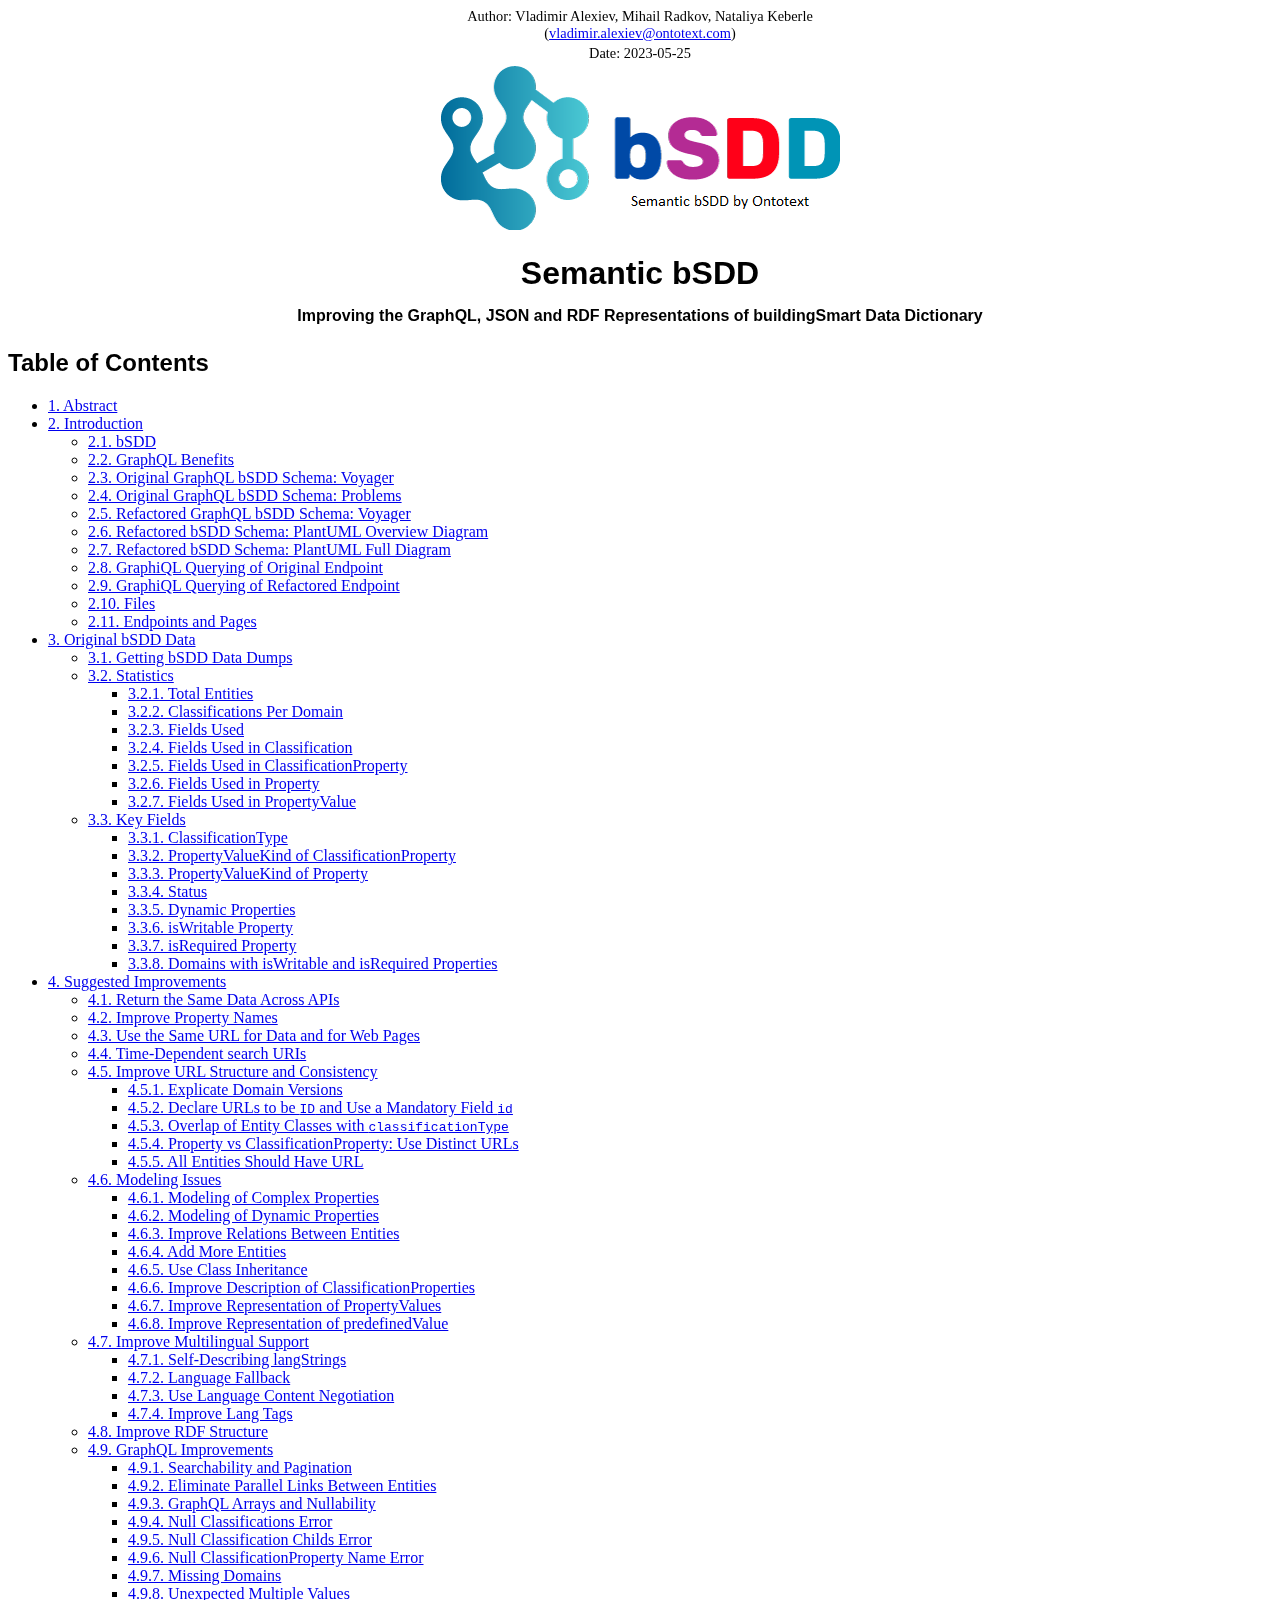
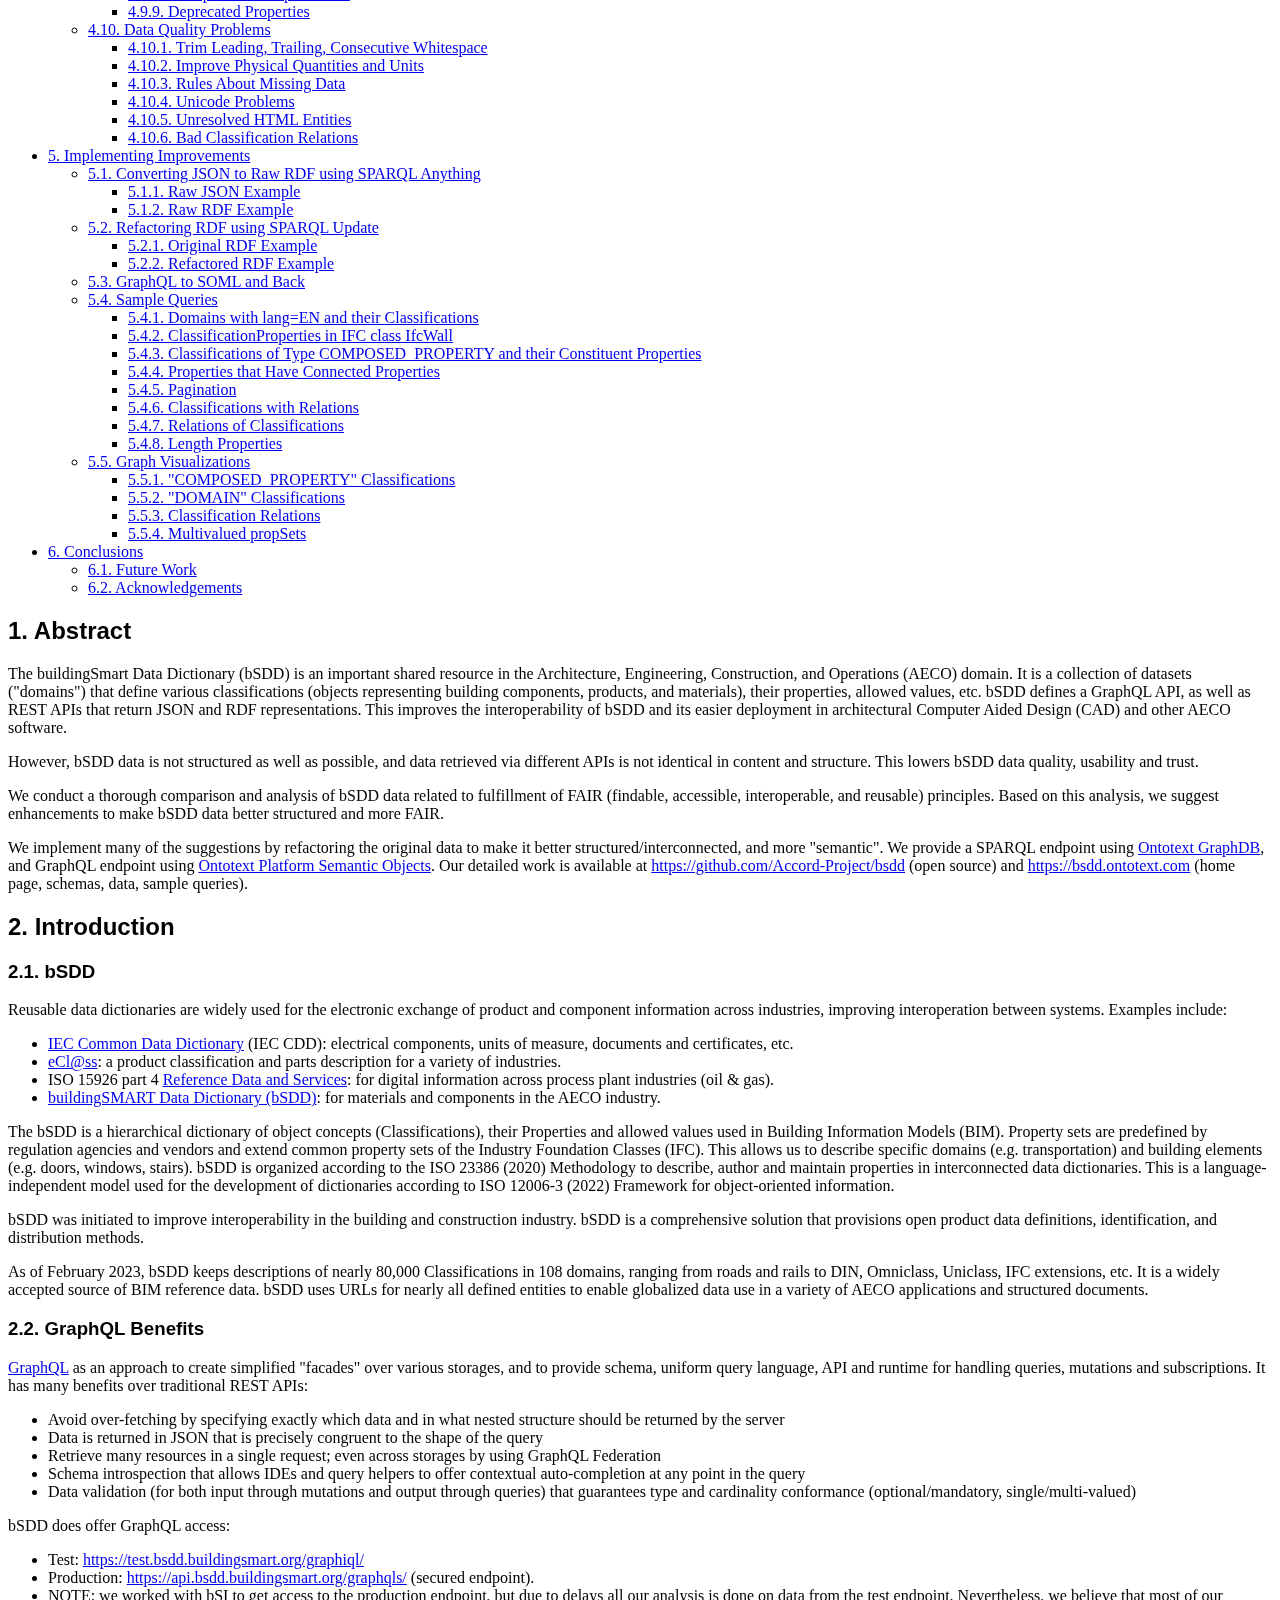
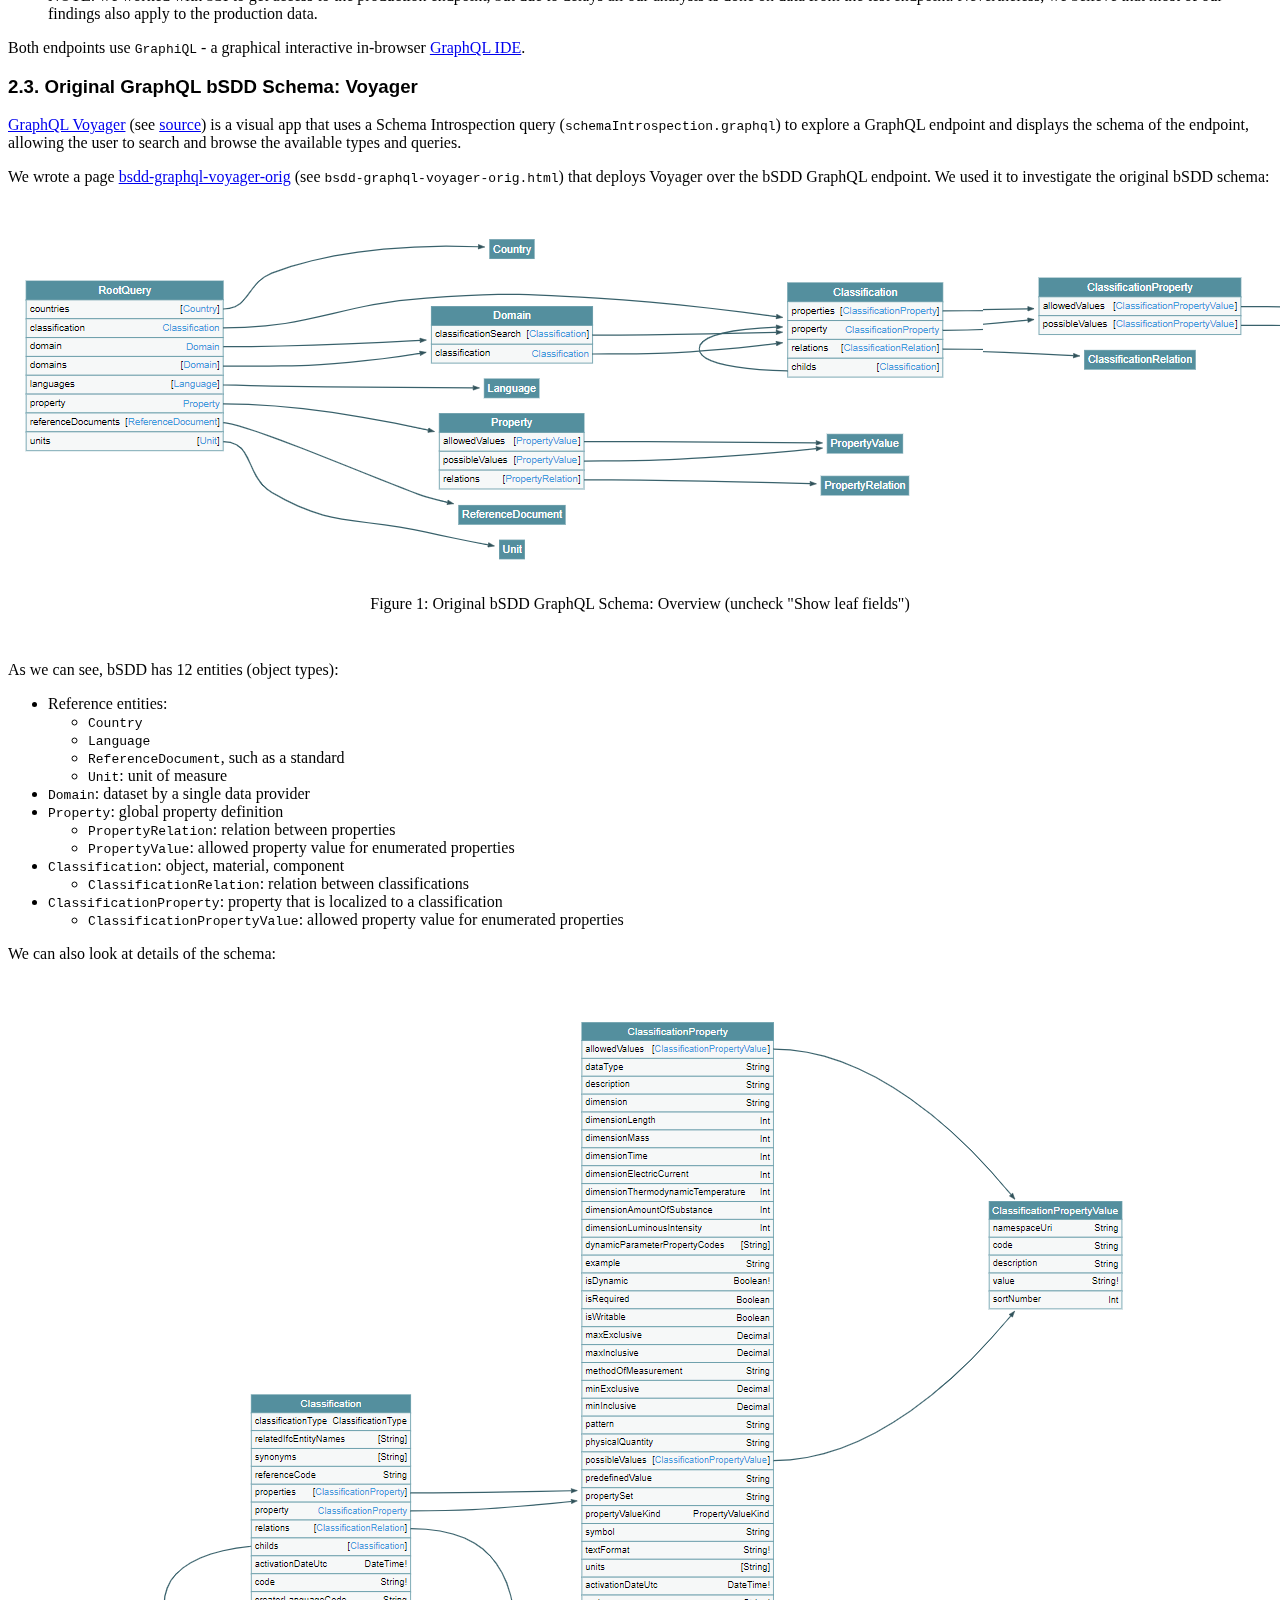
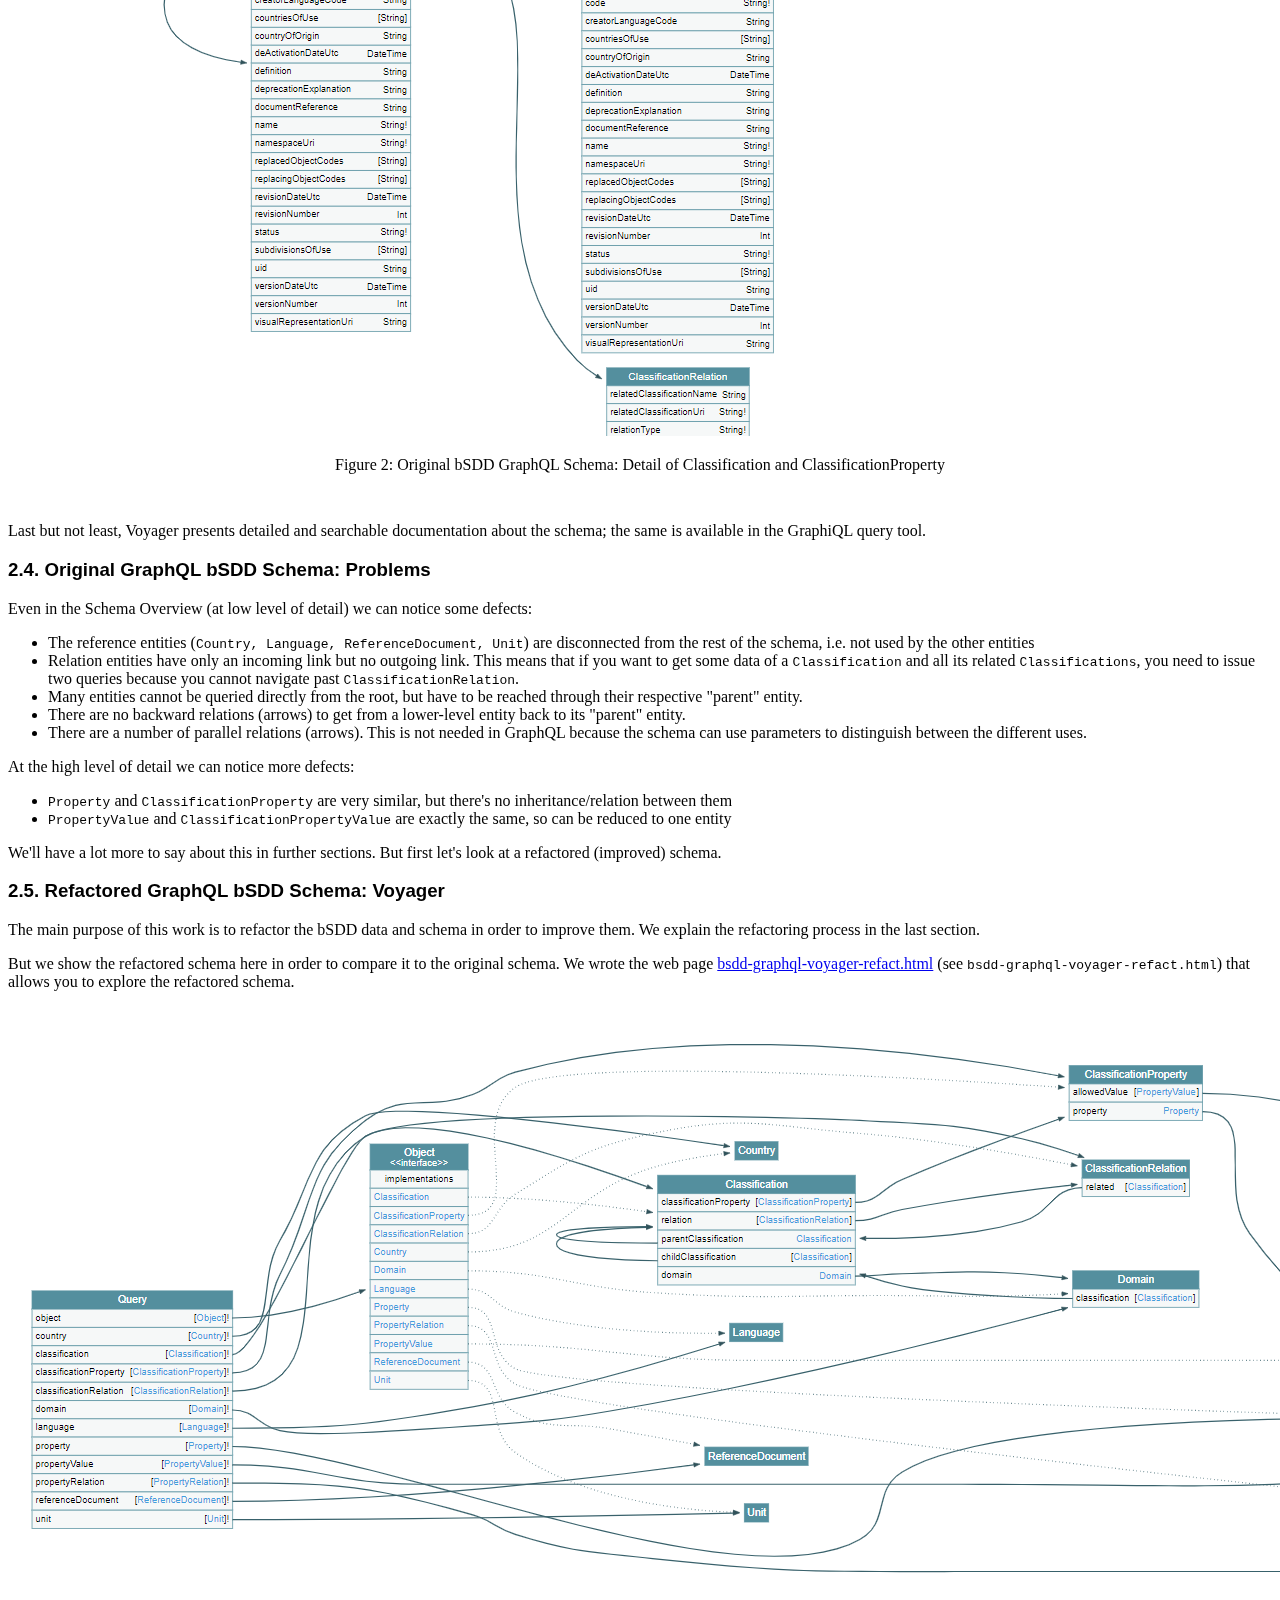
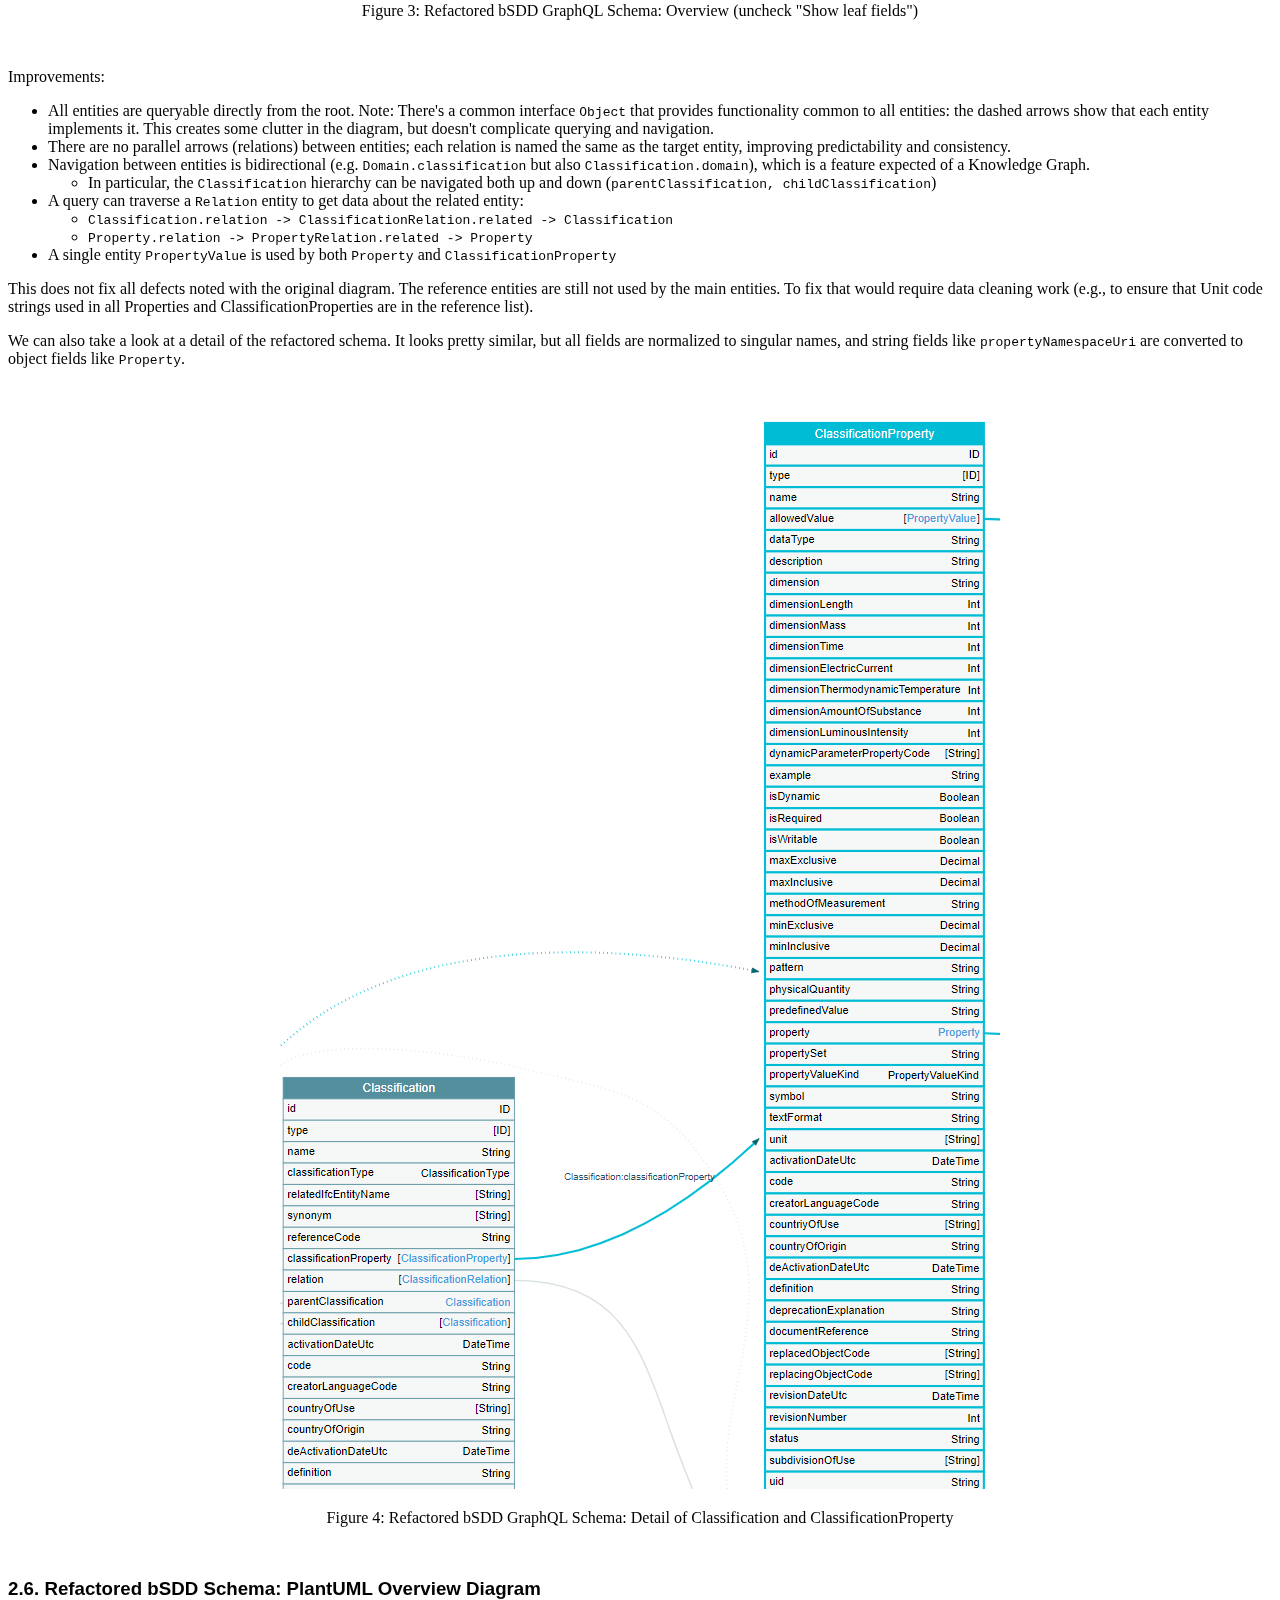
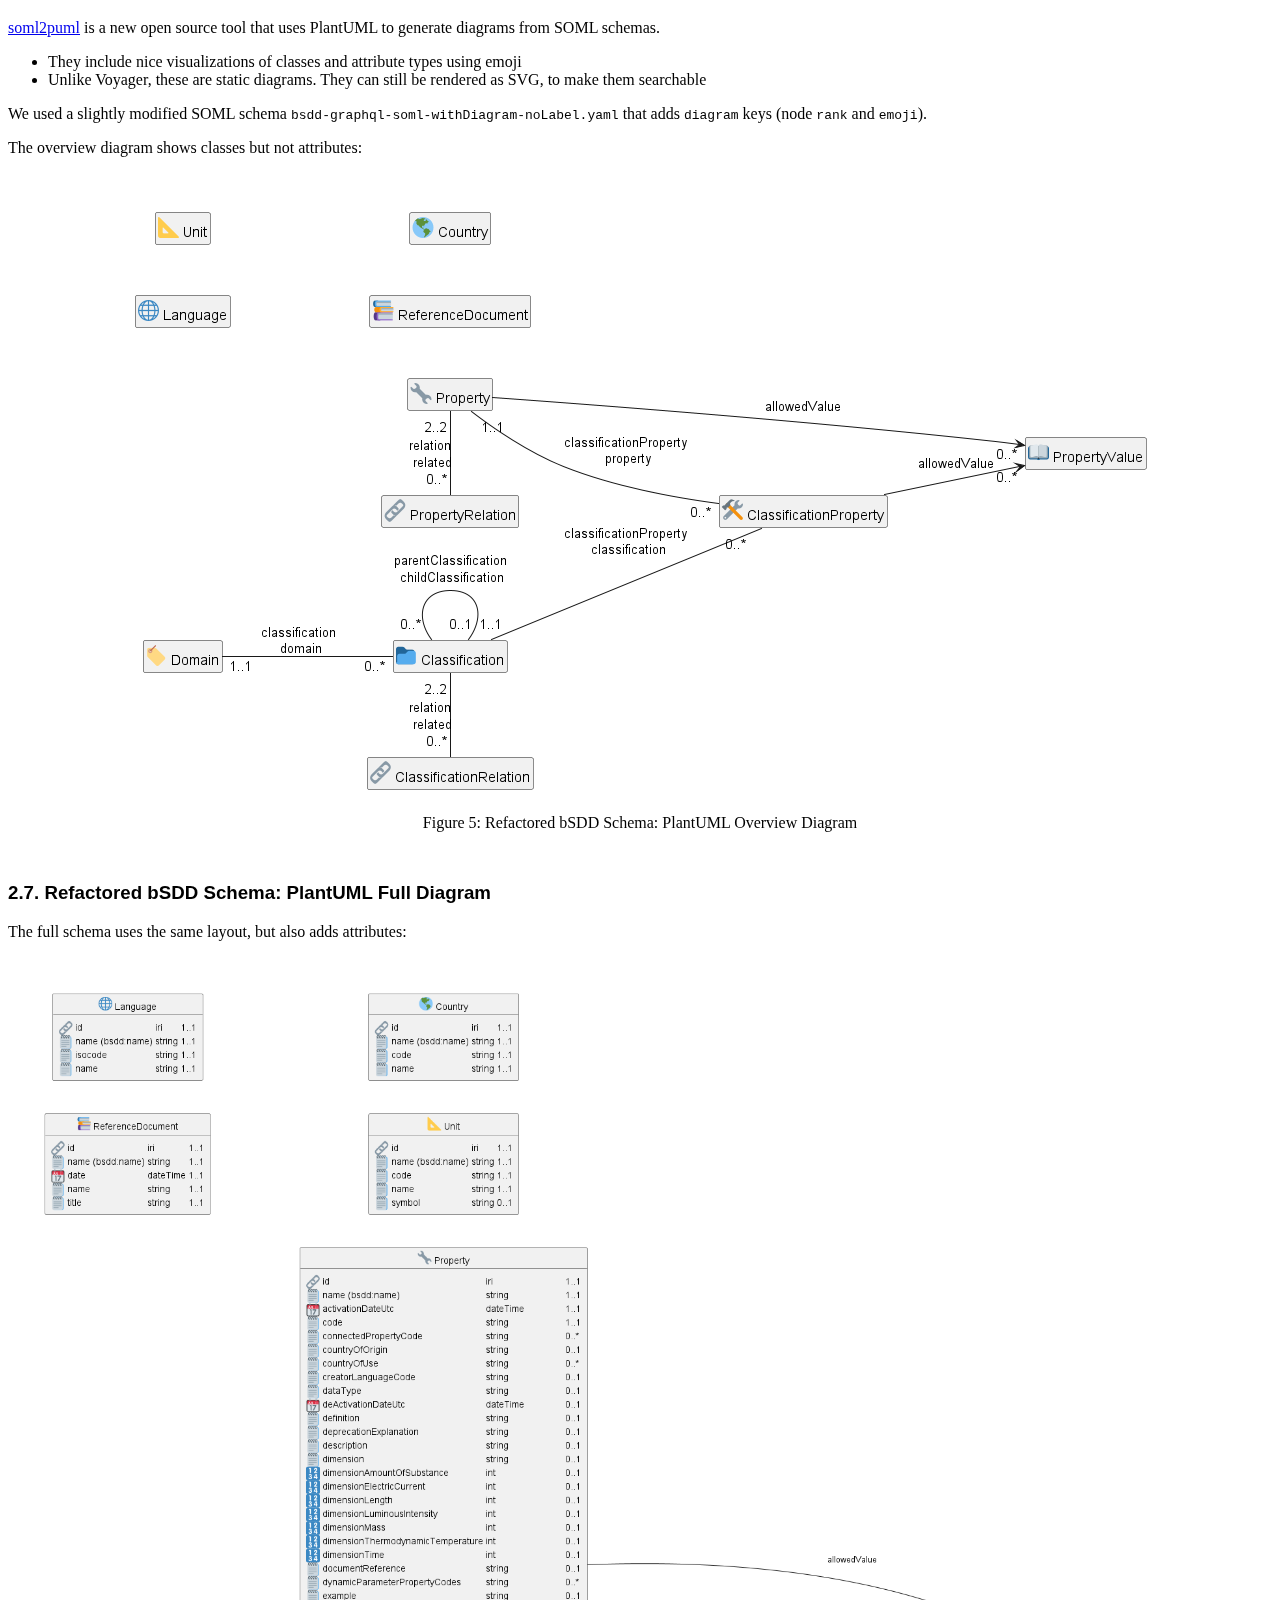
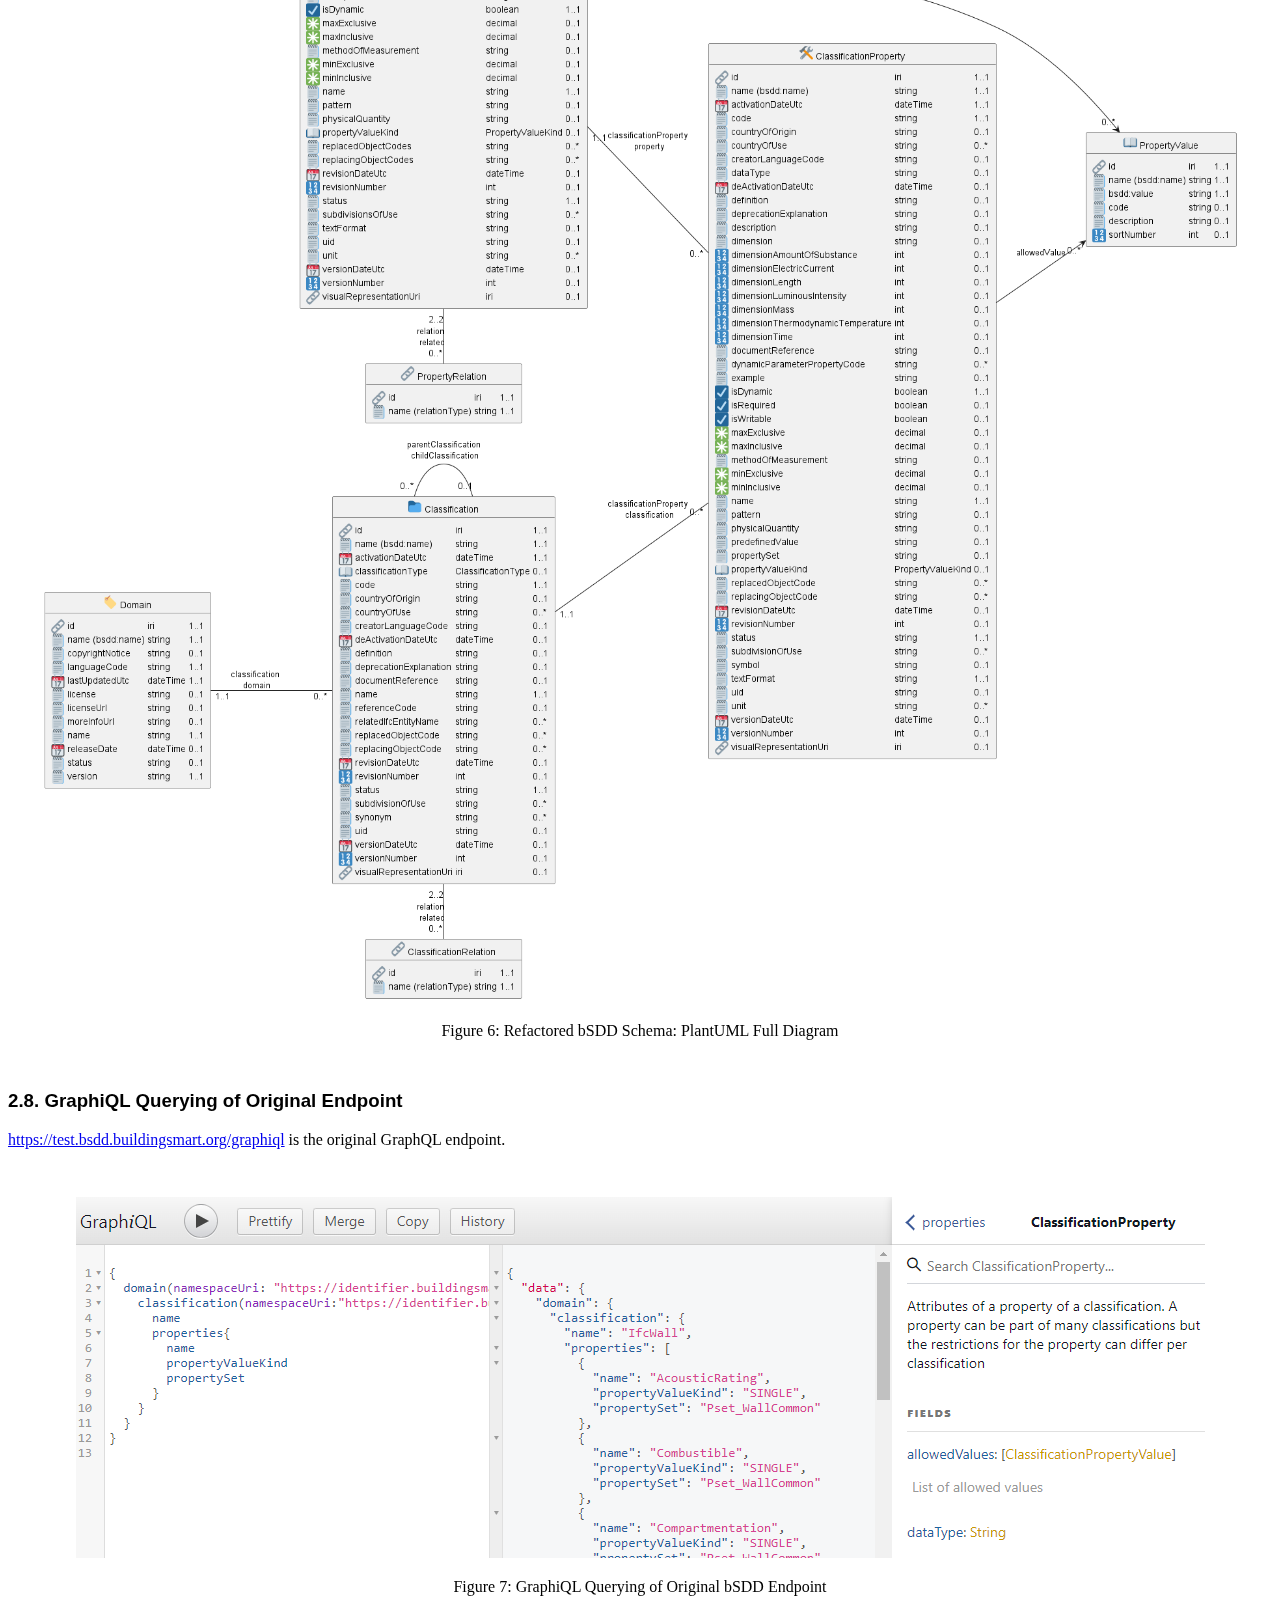
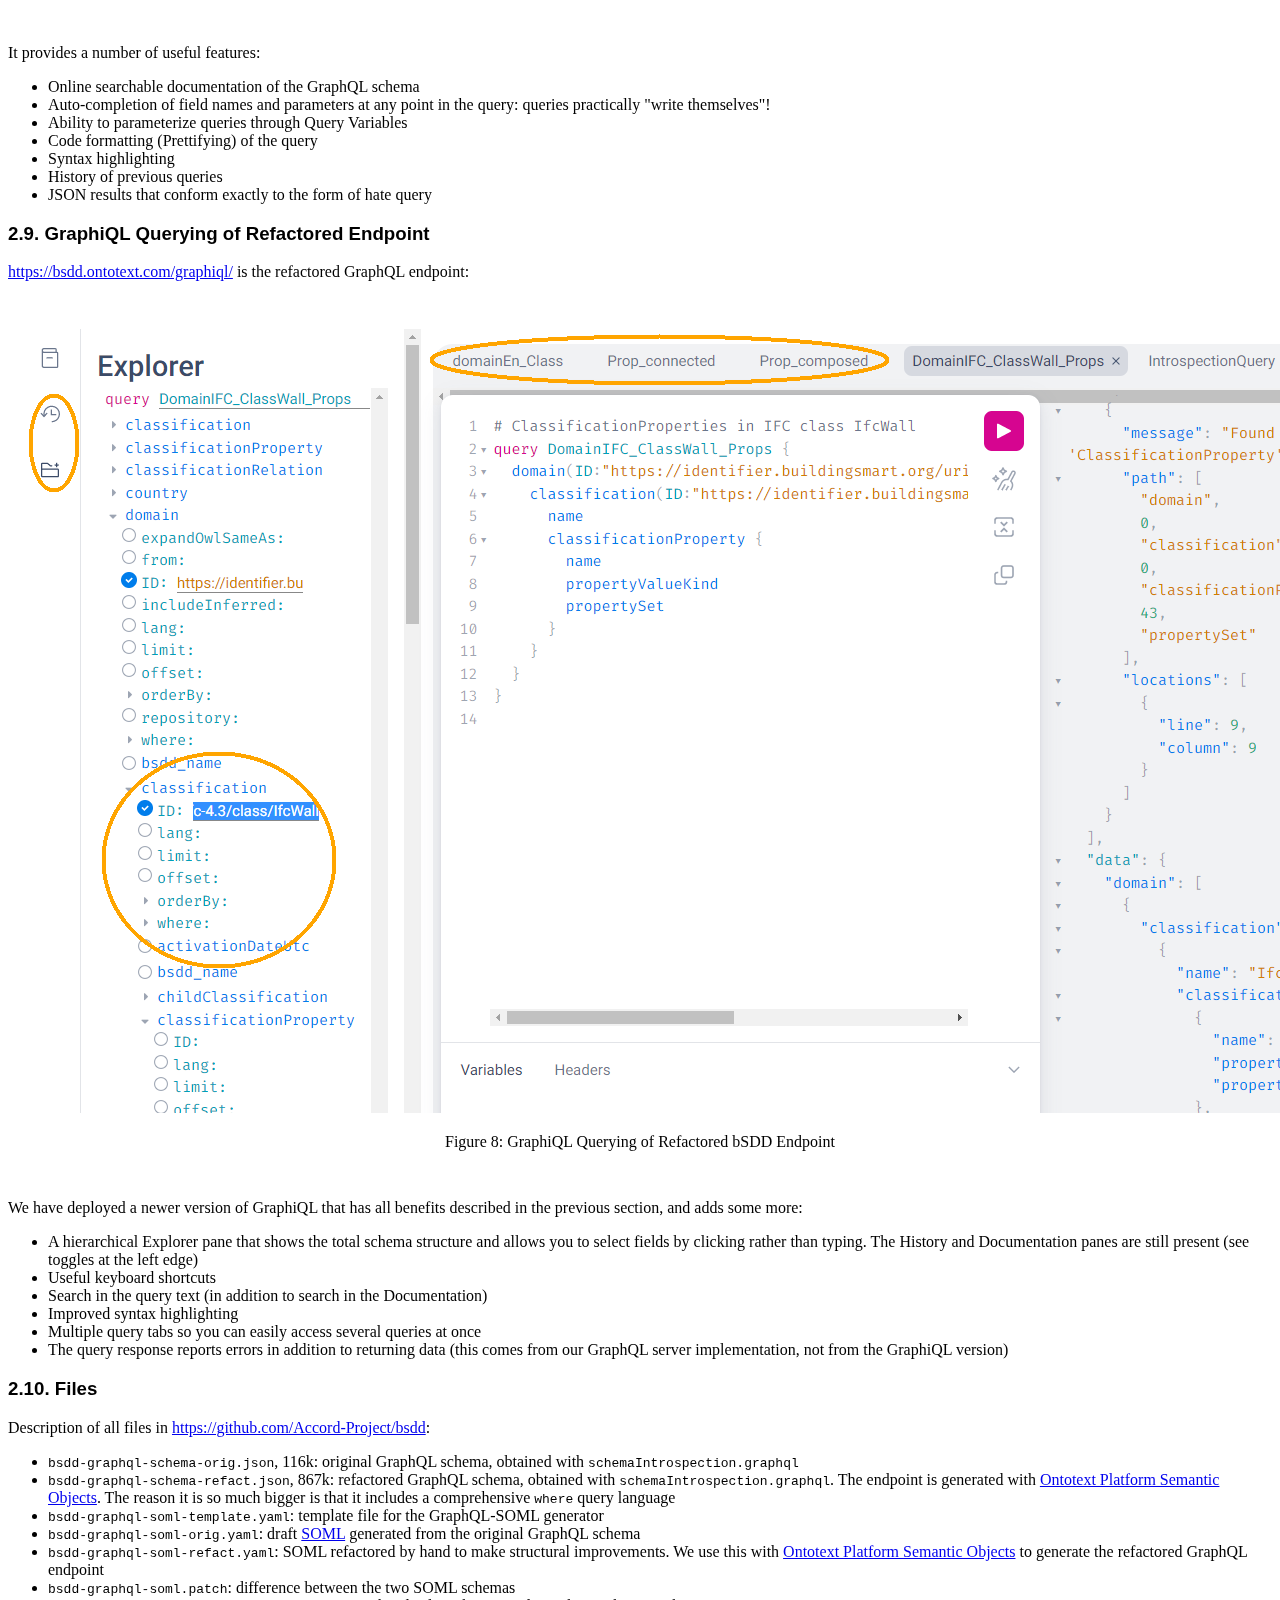
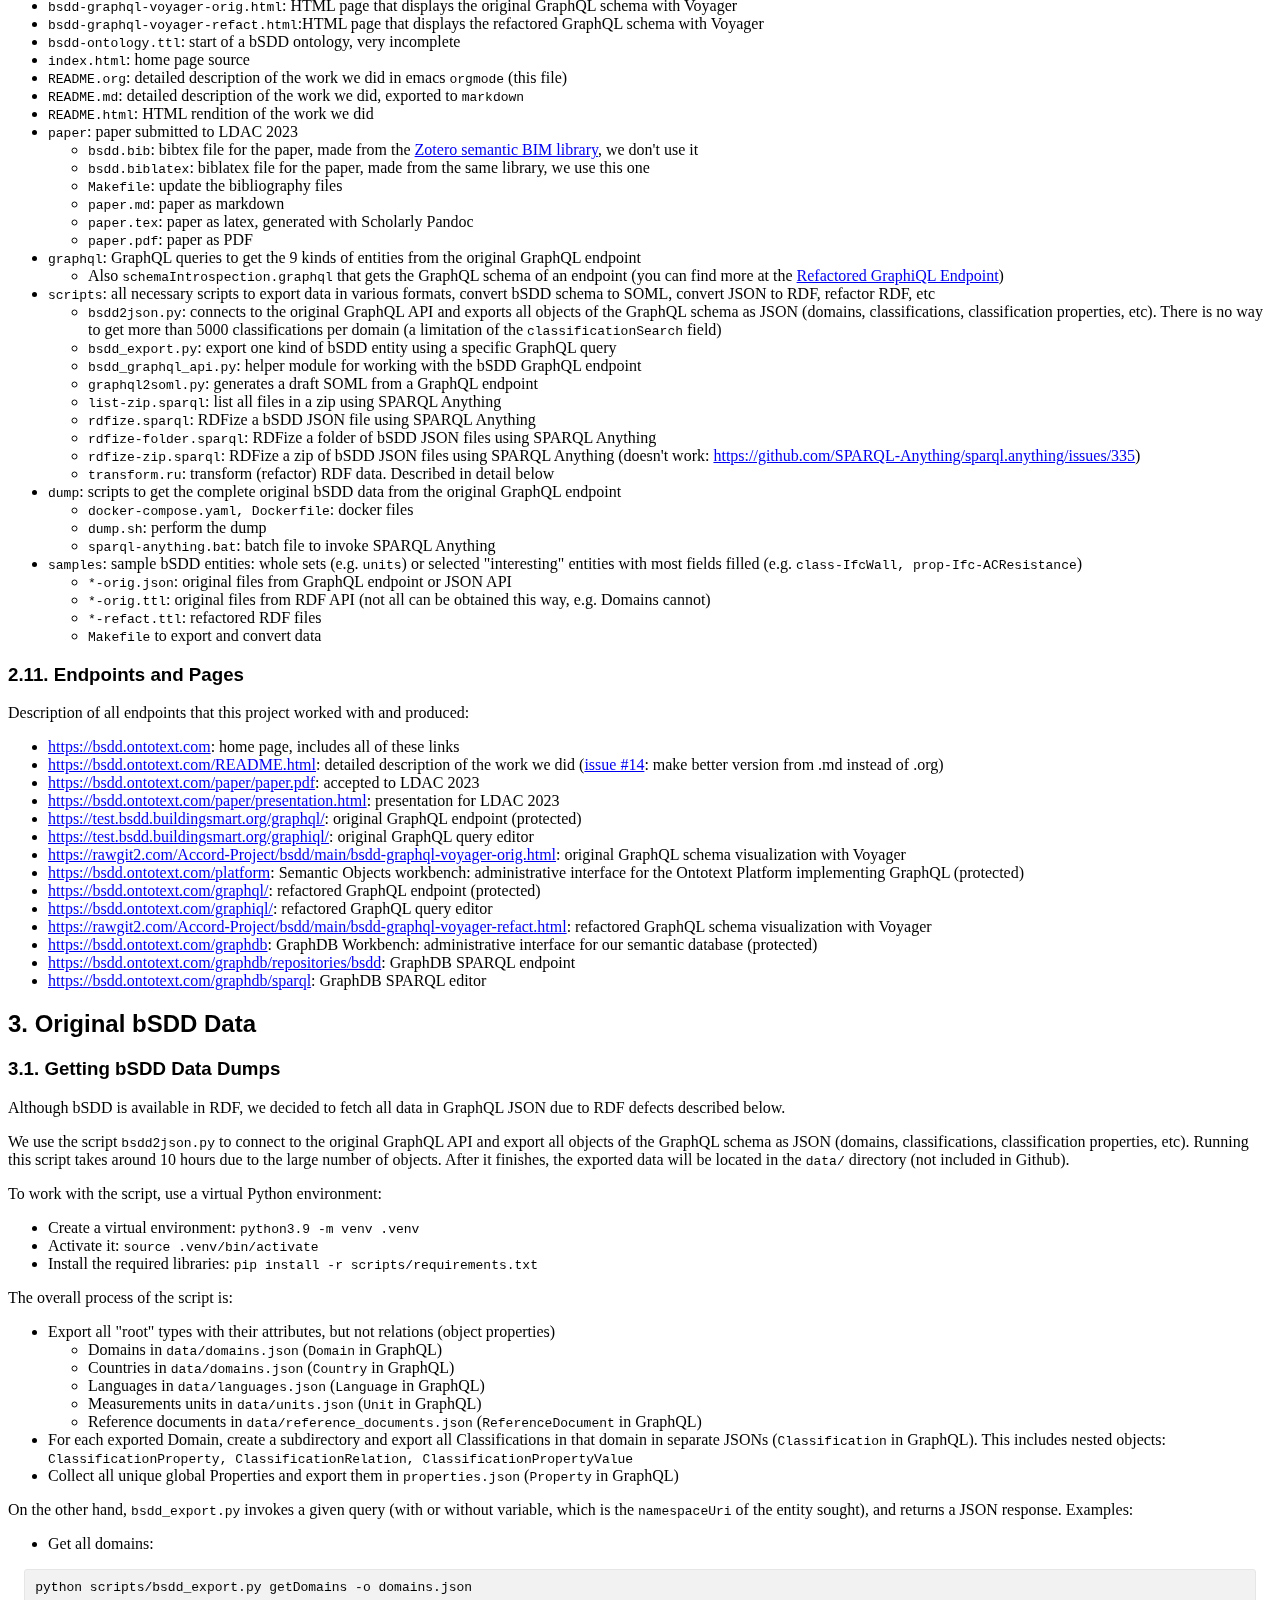
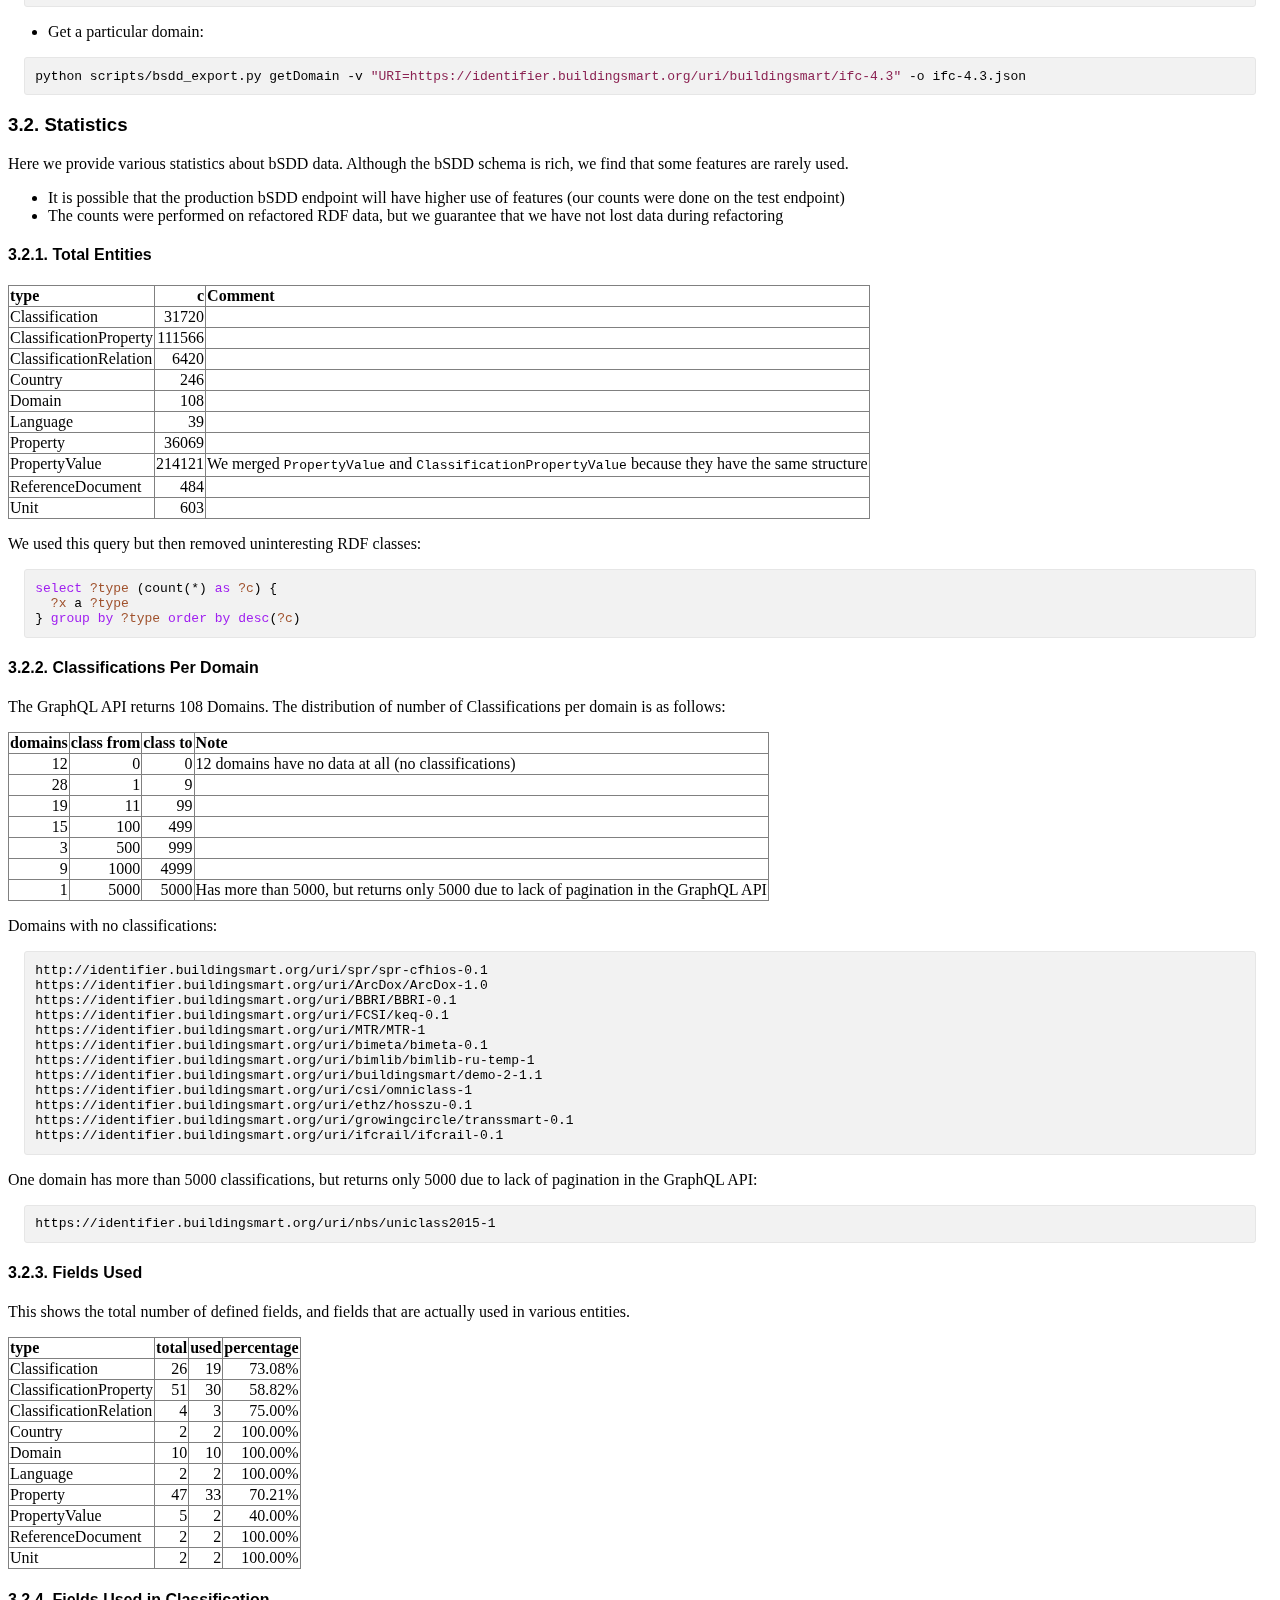
==== commit 643ccde5: "refresh README.html" ====
--- a/README.html
+++ b/README.html
@@ -478,7 +478,7 @@
 </p>
 
 
-<div id="orgff95659" class="figure">
+<div id="org56ff3c1" class="figure">
 <p><img src="./img/bsdd-graphql-voyager-overview.png" alt="bsdd-graphql-voyager-overview.png" />
 </p>
 <p><span class="figure-number">Figure 1: </span>Original bSDD GraphQL Schema: Overview (uncheck "Show leaf fields")</p>
@@ -516,7 +516,7 @@
 </p>
 
 
-<div id="org6aef272" class="figure">
+<div id="org24042b6" class="figure">
 <p><img src="./img/bsdd-graphql-voyager-Classification-ClassificationProperty.png" alt="bsdd-graphql-voyager-Classification-ClassificationProperty.png" />
 </p>
 <p><span class="figure-number">Figure 2: </span>Original bSDD GraphQL Schema: Detail of Classification and ClassificationProperty</p>
@@ -577,7 +577,7 @@
 </p>
 
 
-<div id="org34b7cc4" class="figure">
+<div id="org690ffde" class="figure">
 <p><img src="./img/bsdd-graphql-voyager-refact-overview.png" alt="bsdd-graphql-voyager-refact-overview.png" />
 </p>
 <p><span class="figure-number">Figure 3: </span>Refactored bSDD GraphQL Schema: Overview (uncheck "Show leaf fields")</p>
@@ -619,7 +619,7 @@
 </p>
 
 
-<div id="orge5d92a5" class="figure">
+<div id="org882df5d" class="figure">
 <p><img src="./img/bsdd-graphql-voyager-refact-Classification-ClassificationProperty.png" alt="bsdd-graphql-voyager-refact-Classification-ClassificationProperty.png" />
 </p>
 <p><span class="figure-number">Figure 4: </span>Refactored bSDD GraphQL Schema: Detail of Classification and ClassificationProperty</p>
@@ -648,7 +648,7 @@
 </p>
 
 
-<div id="org76878f1" class="figure">
+<div id="orga9ac035" class="figure">
 <p><img src="./img/bsdd-graphql-soml-diagram-overview.png" alt="bsdd-graphql-soml-diagram-overview.png" />
 </p>
 <p><span class="figure-number">Figure 5: </span>Refactored bSDD Schema: PlantUML Overview Diagram</p>
@@ -664,7 +664,7 @@
 </p>
 
 
-<div id="org1c13880" class="figure">
+<div id="orgf1291f4" class="figure">
 <p><img src="./img/bsdd-graphql-soml-diagram.png" alt="bsdd-graphql-soml-diagram.png" style="width:1200px" />
 </p>
 <p><span class="figure-number">Figure 6: </span>Refactored bSDD Schema: PlantUML Full Diagram</p>
@@ -680,7 +680,7 @@
 </p>
 
 
-<div id="org21eb58b" class="figure">
+<div id="org364de7c" class="figure">
 <p><img src="./img/graphiql-orig.png" alt="graphiql-orig.png" />
 </p>
 <p><span class="figure-number">Figure 7: </span>GraphiQL Querying of Original bSDD Endpoint</p>
@@ -709,7 +709,7 @@
 </p>
 
 
-<div id="org6826b06" class="figure">
+<div id="org59d2b28" class="figure">
 <p><img src="./img/graphiql-refact.png" alt="graphiql-refact.png" />
 </p>
 <p><span class="figure-number">Figure 8: </span>GraphiQL Querying of Refactored bSDD Endpoint</p>
@@ -764,9 +764,9 @@
 </ul></li>
 <li><code>graphql</code>: GraphQL queries to get the 9 kinds of entities from the original GraphQL endpoint
 <ul class="org-ul">
-<li>Also <code>schemaIntrospection.graphql</code> that gets the GraphQL schema of an endpoint</li>
+<li>Also <code>schemaIntrospection.graphql</code> that gets the GraphQL schema of an endpoint
+(you can find more at the <a href="https://bsdd.ontotext.com/graphiql/">Refactored GraphiQL Endpoint</a>)</li>
 </ul></li>
-<li><code>graphql-refact</code>: some sample queries against the refactored GraphQL endpoint (TODO: add more?)</li>
 <li><code>scripts</code>: all necessary scripts to export data in various formats, convert bSDD schema to SOML, convert JSON to RDF, refactor RDF, etc
 <ul class="org-ul">
 <li><code>bsdd2json.py</code>: connects to the original GraphQL API and exports all objects of the GraphQL schema as JSON (domains, classifications, classification properties, etc).
@@ -808,8 +808,8 @@
 <ul class="org-ul">
 <li><a href="https://bsdd.ontotext.com">https://bsdd.ontotext.com</a>: home page, includes all of these links</li>
 <li><a href="https://bsdd.ontotext.com/README.html">https://bsdd.ontotext.com/README.html</a>: detailed description of the work we did (<a href="https://github.com/Accord-Project/bsdd/issues/14">issue #14</a>: make better version from .md instead of .org)</li>
-<li><a href="https://bsdd.ontotext.com/paper/paper.pdf">https://bsdd.ontotext.com/paper/paper.pdf</a>: submitted to LDAC 2023</li>
-<li><a href="https://bsdd.ontotext.com/paper/presentation.pdf">https://bsdd.ontotext.com/paper/presentation.pdf</a>: TODO</li>
+<li><a href="https://bsdd.ontotext.com/paper/paper.pdf">https://bsdd.ontotext.com/paper/paper.pdf</a>: accepted to LDAC 2023</li>
+<li><a href="https://bsdd.ontotext.com/paper/presentation.html">https://bsdd.ontotext.com/paper/presentation.html</a>: presentation for LDAC 2023</li>
 <li><a href="https://test.bsdd.buildingsmart.org/graphql/">https://test.bsdd.buildingsmart.org/graphql/</a>: original GraphQL endpoint (protected)</li>
 <li><a href="https://test.bsdd.buildingsmart.org/graphiql/">https://test.bsdd.buildingsmart.org/graphiql/</a>: original GraphQL query editor</li>
 <li><a href="https://rawgit2.com/Accord-Project/bsdd/main/bsdd-graphql-voyager-orig.html">https://rawgit2.com/Accord-Project/bsdd/main/bsdd-graphql-voyager-orig.html</a>: original GraphQL schema visualization with Voyager</li>
@@ -1082,7 +1082,7 @@
 <p>
 Domains with no classifications:
 </p>
-<pre class="example" id="org9da8f60">
+<pre class="example" id="orgebe9f36">
 http://identifier.buildingsmart.org/uri/spr/spr-cfhios-0.1
 https://identifier.buildingsmart.org/uri/ArcDox/ArcDox-1.0
 https://identifier.buildingsmart.org/uri/BBRI/BBRI-0.1
@@ -1100,7 +1100,7 @@
 <p>
 One domain has more than 5000 classifications, but returns only 5000 due to lack of pagination in the GraphQL API:
 </p>
-<pre class="example" id="orga0f836f">
+<pre class="example" id="org7a78faa">
 https://identifier.buildingsmart.org/uri/nbs/uniclass2015-1
 </pre>
 </div>
@@ -2394,7 +2394,7 @@
 </p>
 
 
-<div id="orge7c8f95" class="figure">
+<div id="orgac2d890" class="figure">
 <p><img src="./img/bsdd-data-analysis-sheet.png" alt="bsdd-data-analysis-sheet.png" />
 </p>
 <p><span class="figure-number">Figure 9: </span>Differences between bSDD GraphQL, JSON and RDF Data</p>
@@ -2636,7 +2636,7 @@
 </p>
 
 
-<div id="org1f82886" class="figure">
+<div id="orgd4a8a3e" class="figure">
 <p><img src="./img/IFC-class-cableSegment-web.png" alt="IFC-class-cableSegment-web.png" />
 </p>
 <p><span class="figure-number">Figure 10: </span>CableSegment entity as displayed at the bSDD web site</p>
@@ -2648,7 +2648,7 @@
 </p>
 
 
-<div id="orgbcb6dd4" class="figure">
+<div id="org68b5952" class="figure">
 <p><img src="./img/IFC-class-cableSegment-search.png" alt="IFC-class-cableSegment-search.png" />
 </p>
 <p><span class="figure-number">Figure 11: </span>CableSegment as displayed at the bSDD search site</p>
@@ -2702,7 +2702,7 @@
 <li>Almost all domain URLs have the same structure: <code>https://identifier.buildingsmart.org/uri/&lt;org&gt;/&lt;domain&gt;-&lt;version&gt;</code>.
 There are only two exceptions:</li>
 </ul>
-<pre class="example" id="org8ce3949">
+<pre class="example" id="orgdb20cd7">
 http://otl.amsterdam.nl
 http://rdf.vegdata.no/V440/v440-owl
 </pre>
@@ -2711,7 +2711,7 @@
 that make URLs more "hackable", allowing users to navigate the hierarchy by pruning the URI.
 bSDD URLs could become more hierarchical if they follow this structure:
 </p>
-<pre class="example" id="org9331f84">
+<pre class="example" id="org4296f30">
 https://identifier.buildingsmart.org/uri/&lt;org&gt;/&lt;domain&gt;/&lt;version&gt;
 </pre>
 
@@ -2730,7 +2730,7 @@
 </ul></li>
 <li>A few domains use <code>http</code> whereas all others use <code>https</code>. All modern servers prefer <code>https</code> due to its better security.</li>
 </ul>
-<pre class="example" id="org0daf3c1">
+<pre class="example" id="orgc97ac2a">
 http://identifier.buildingsmart.org/uri/spr/spr-cfhios-0.1
 http://otl.amsterdam.nl
 http://rdf.vegdata.no/V440/v440-owl
@@ -3954,7 +3954,7 @@
 <li><code>Root.{domain,domains}</code></li>
 <li><code>Domain.{classification,classificationSearch}</code></li>
 <li><code>Classification.{property,properties}</code></li>
-<li><code>Property.{allowedValues,possibleValues}</code>: <code>possibleValues</code> is deprecated and should be removed</li>
+<li><code>Property.{allowedValues,possibleValues}</code>: <code>possibleValues</code> is deprecated and should be removed. UPD (19 May 2023): bSI [BROKEN LINK: took our suggestion] and removed deprecated field <code>possibleValues</code>.</li>
 <li><code>ClassificationProperty.{allowedValues,possibleValues}</code>: same</li>
 </ul>
 <p>
@@ -4460,7 +4460,10 @@
 The field <code>possibleValues</code> is described as "deprecated".
 However, the GraphQL spec section <a href="https://spec.graphql.org/draft/#sec-Field-Deprecation">Field Deprecation</a> shows that a specific <code>@deprecated</code> directive should be used for this purpose.
 In the refactored RDF data and GraphQL schema, we removed this field since it just duplicates the function of <code>allowedValues</code>.
-UDP (19 May 2023): bSI [took our suggestion](<a href="https://github.com/buildingSMART/bSDD/commit/f72e627a45540716a06168eb6292ce3005ee4911">https://github.com/buildingSMART/bSDD/commit/f72e627a45540716a06168eb6292ce3005ee4911</a>) and removed deprecated field <code>possibleValues</code>.
+</p>
+
+<p>
+UPD (19 May 2023): bSI [BROKEN LINK: took our suggestion] and removed deprecated field <code>possibleValues</code>.
 </p>
 </div>
 </div>
@@ -4511,7 +4514,7 @@
 <li><code>bsdd:description</code> that is an enumeration. Should be expressed as <code>allowedValues</code>. e.g. in <a href="https://identifier.buildingsmart.org/uri/engisis/RFI-02/prop/S25750_0010">https://identifier.buildingsmart.org/uri/engisis/RFI-02/prop/S25750_0010</a>:</li>
 </ul>
 
-<pre class="example" id="orgdbe7e8d">
+<pre class="example" id="orgd940708">
 "EL=Elettronica,
 SE=Semi-elettronica,
 EM=Elettromeccanica,
@@ -4679,7 +4682,7 @@
 E.g. in <a href="https://identifier.buildingsmart.org/uri/buildingsmart-de/bSDTLS-1/prop/02-02-01-010">https://identifier.buildingsmart.org/uri/buildingsmart-de/bSDTLS-1/prop/02-02-01-010</a> :
 </p>
 
-<pre class="example" id="org7bc49ee">
+<pre class="example" id="orgd67accc">
 "Zeit der m�glichen Verarbeitung vor Aush�rtung in [min] bei +23�C und 50% rel. Luftfeuchtigkeit
 "
 </pre>
@@ -4701,7 +4704,7 @@
 E.g. in <a href="https://identifier.buildingsmart.org/uri/engisis/RFI-02/prop/S27300_0200">https://identifier.buildingsmart.org/uri/engisis/RFI-02/prop/S27300_0200</a>:
 </p>
 
-<pre class="example" id="org4bc92e8">
+<pre class="example" id="org46b4845">
 "(*)
 Pu&amp;#242; essere valorizzato un solo valore. SCIA = valorizzabile per le attivit&amp;#224; di tipo A o per le attivit&amp;#224; di tipo B o C nel caso in cui a seguito della valutazione favorevole del progetto si sia presentata la SCIA (ma non sia stato ancora rilasciato copia del verbale della visita tecnica dei VVF -attivit&amp;#224; di tipo A o B- o il CPI -attivit&amp;#224; ...".
 </pre>
@@ -5342,7 +5345,7 @@
 </div>
 
 
-<div id="org449c412" class="figure">
+<div id="org20b9aff" class="figure">
 <p><img src="./img/bsdd-graphql-soml-diff.png" alt="bsdd-graphql-soml-diff.png" />
 </p>
 <p><span class="figure-number">Figure 12: </span>Typical differences between the Original GraphQL schema (red) and the Refactored schema (green)</p>
@@ -5746,7 +5749,7 @@
 </p>
 
 
-<div id="orge1f60d2" class="figure">
+<div id="orgf99fe05" class="figure">
 <p><img src="./img/viz-ClassCOMPOSED_PROPERTY.png" alt="viz-ClassCOMPOSED_PROPERTY.png" />
 </p>
 <p><span class="figure-number">Figure 13: </span>"COMPOSED_PROPERTY" Classifications</p>
@@ -5763,7 +5766,7 @@
 </p>
 
 
-<div id="org239ea29" class="figure">
+<div id="orgc2a053f" class="figure">
 <p><img src="./img/viz-ClassDOMAIN.png" alt="viz-ClassDOMAIN.png" />
 </p>
 <p><span class="figure-number">Figure 14: </span>"DOMAIN" Classifications</p>
@@ -5781,7 +5784,7 @@
 </p>
 
 
-<div id="orgb0a180e" class="figure">
+<div id="orge522267" class="figure">
 <p><img src="./img/viz-ClassRel.png" alt="viz-ClassRel.png" />
 </p>
 <p><span class="figure-number">Figure 15: </span>Classification Relations</p>
@@ -5798,7 +5801,7 @@
 </p>
 
 
-<div id="org4e5139f" class="figure">
+<div id="org9ee5cf9" class="figure">
 <p><img src="./img/viz-multivaluedPropSet.png" alt="viz-multivaluedPropSet.png" />
 </p>
 <p><span class="figure-number">Figure 16: </span>Multivalued propSet, showing domain (purple), class (yellow), prop (red), set (blue)</p>
